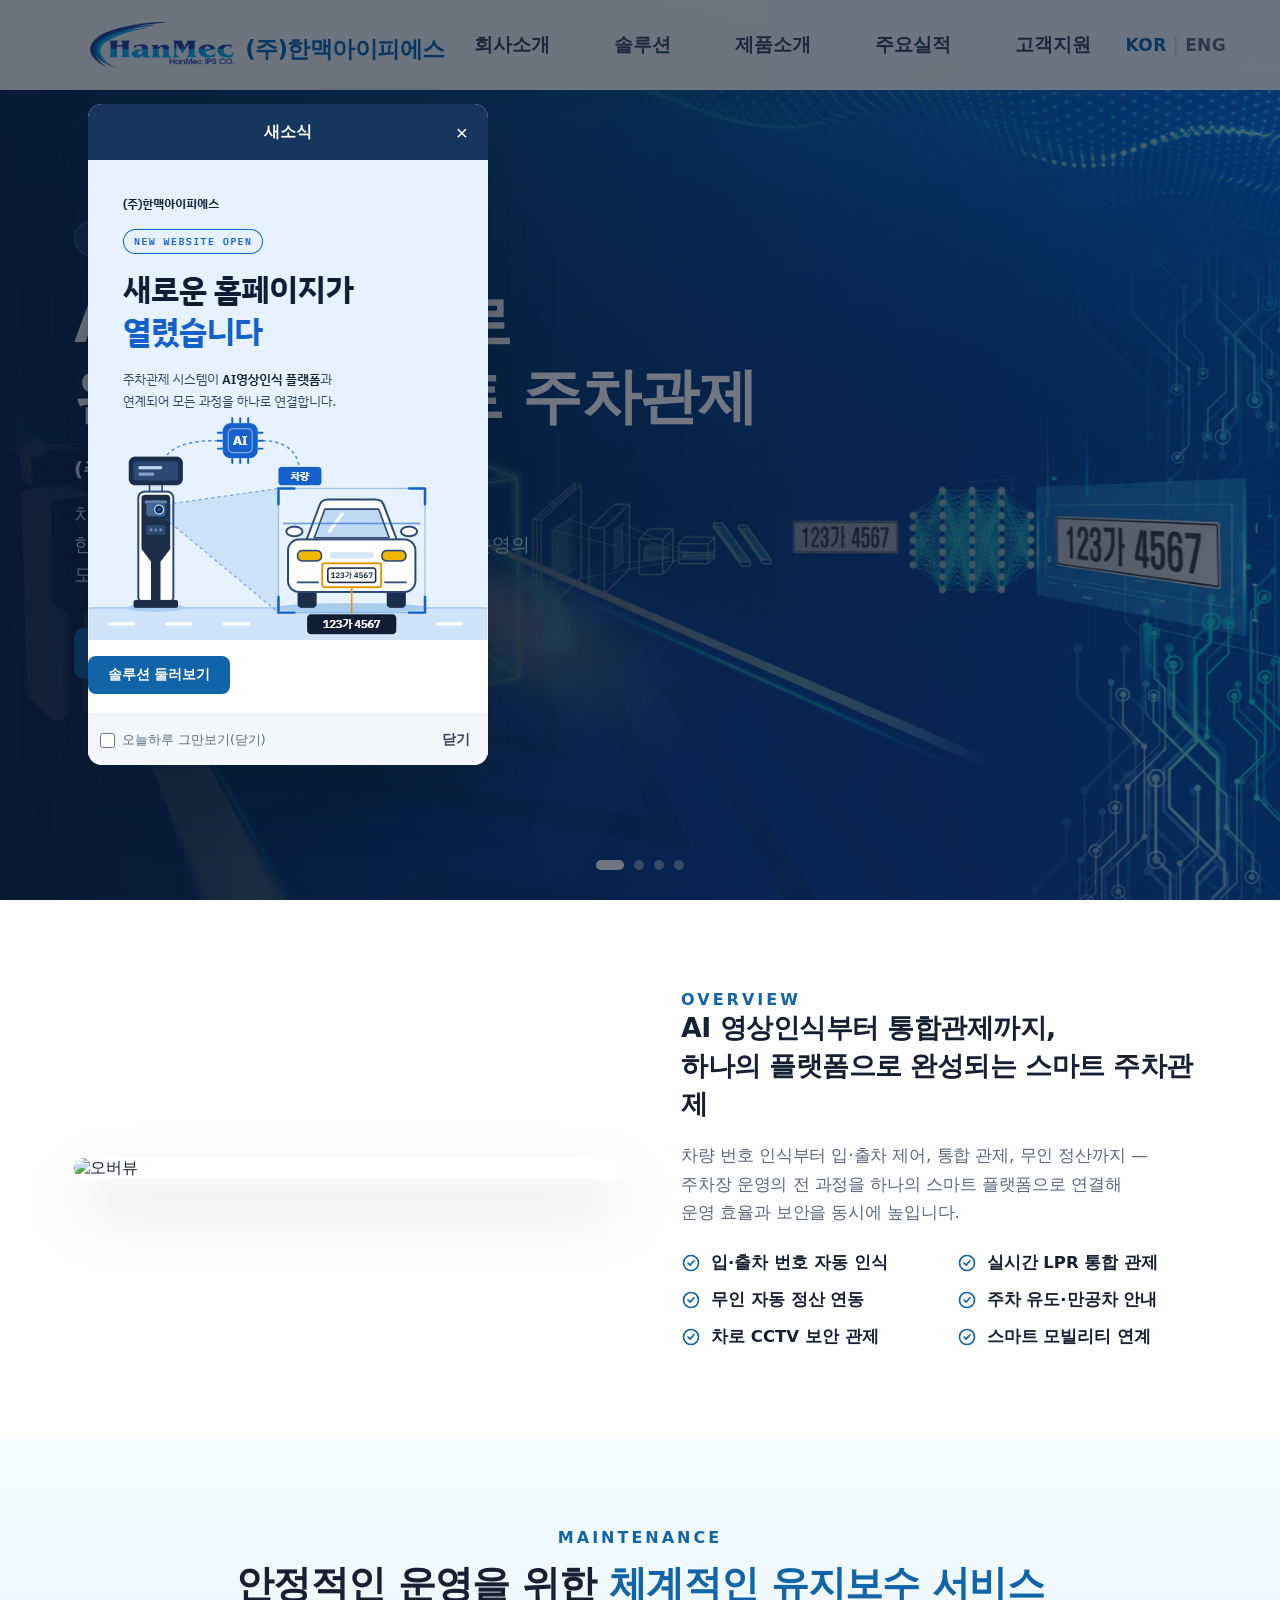
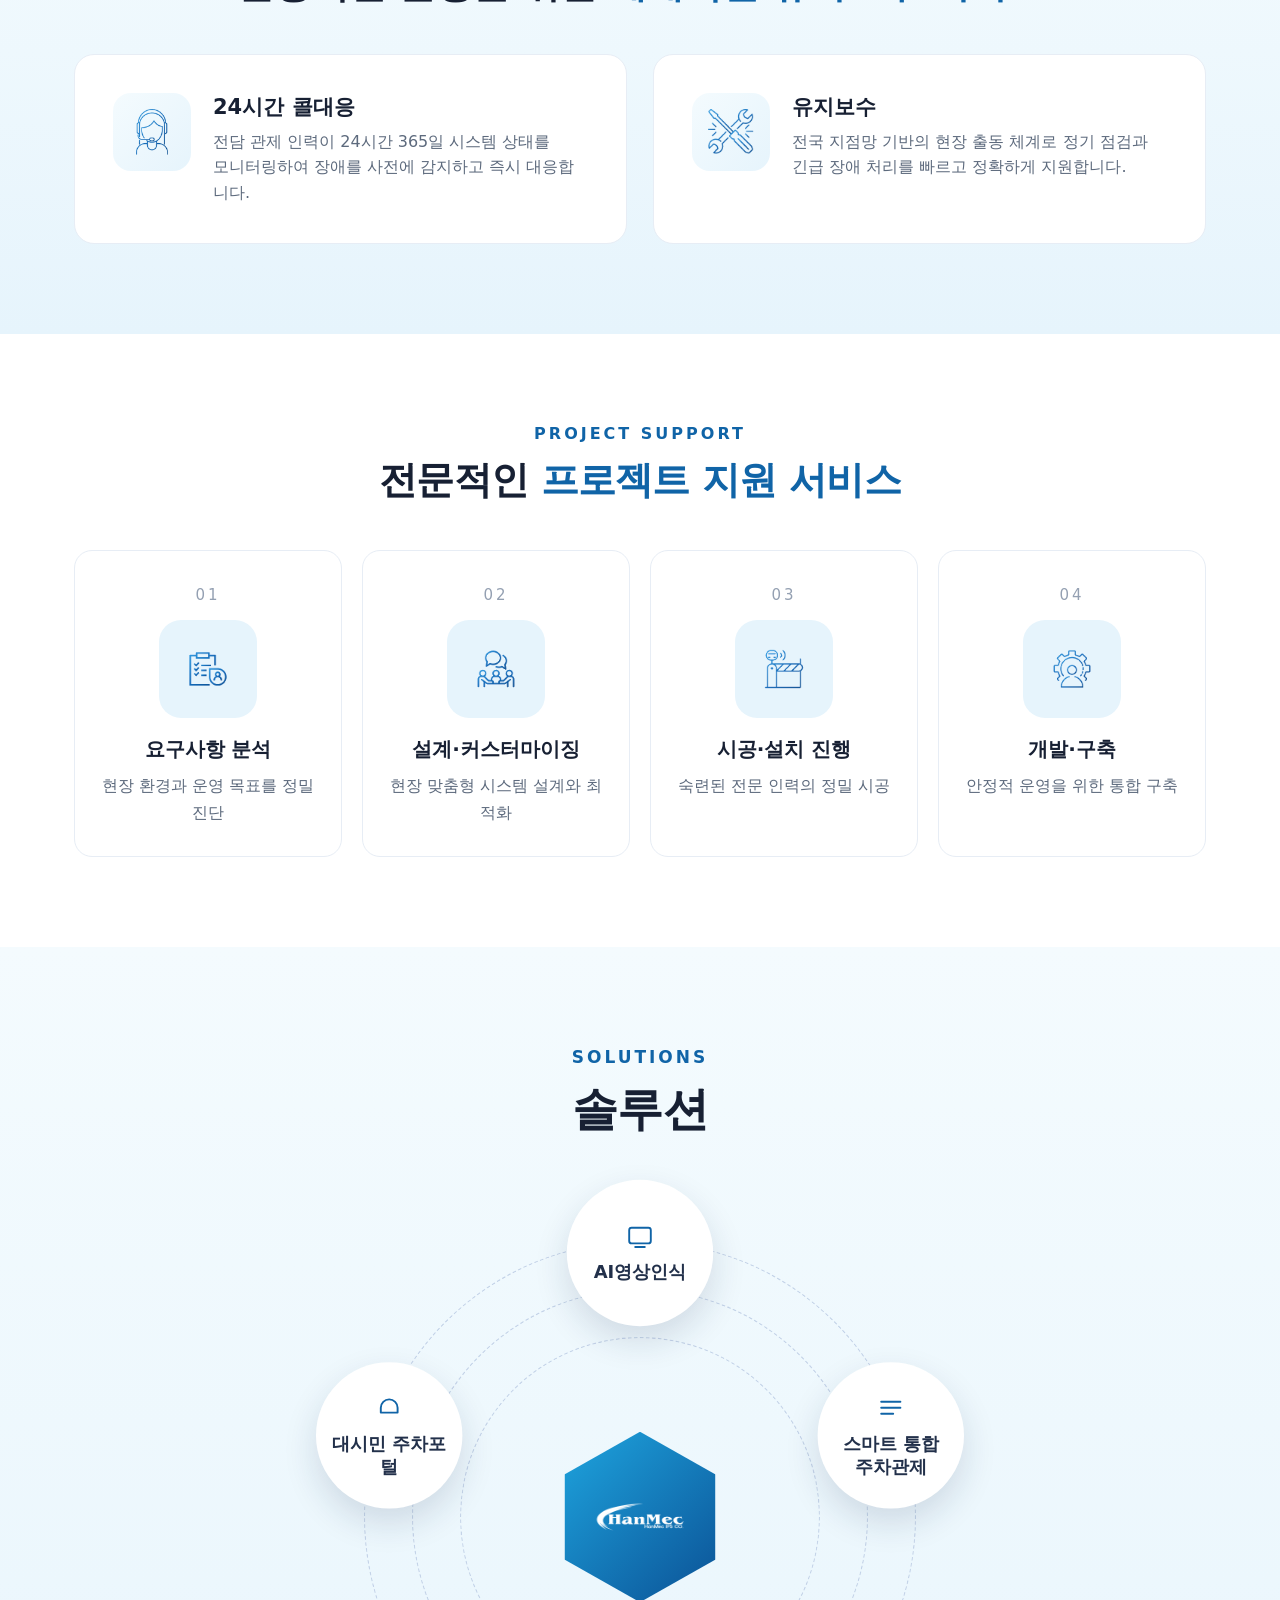
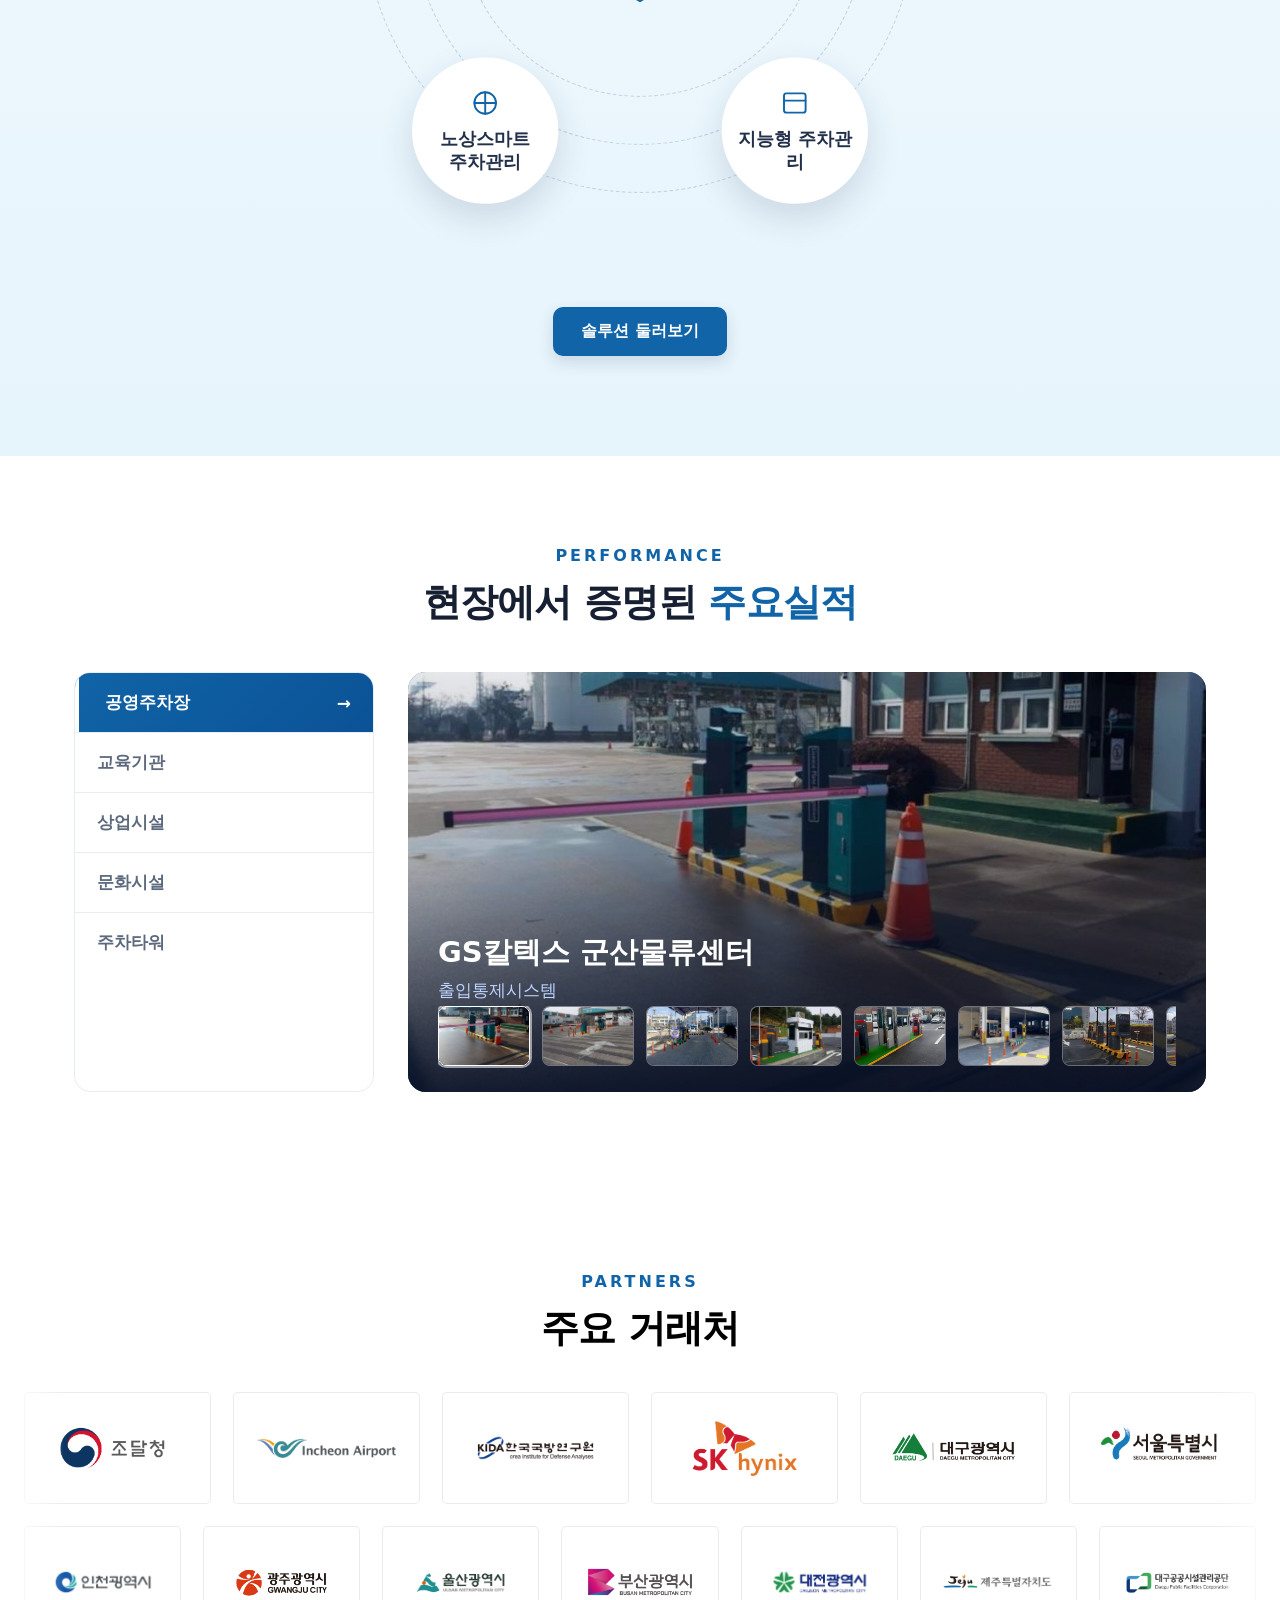
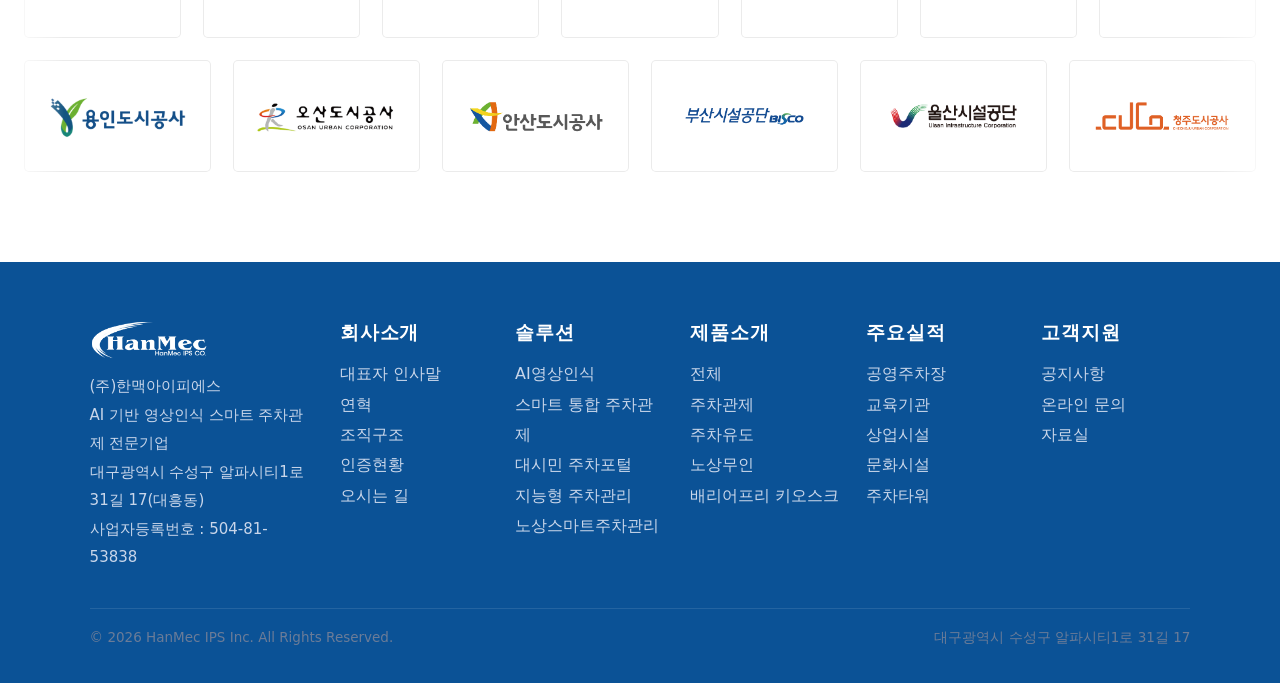
==== index.html @ 3564a149 "홈페이지 수정: 게시물 7건 관리자 페이지에서 발행" ====
<!DOCTYPE html><html lang="ko"><head><meta charset="UTF-8"><meta name="viewport" content="width=device-width, initial-scale=1.0">
<title>HanMec IPS</title>
<link rel="stylesheet" as="style" crossorigin href="https://cdn.jsdelivr.net/gh/orioncactus/pretendard@v1.3.9/dist/web/static/pretendard.min.css">
<style>
:root{--navy:#0b5296;--navy2:#1064a7;--blue:#1064a7;--blued:#0b5296;--bluel:#1ea4de;--royal:#1064a7;--brand:#1ea4de;
--ink:#172033;--slate:#5d6a7d;--slate2:#94a0b2;--line:#e7edf5;--bg:#f7f9fc;--card:#fff;--cardnavy:#1064a7;
--f:"Pretendard",system-ui,-apple-system,"Malgun Gothic",sans-serif;--fm:"IBM Plex Mono",monospace;--ease:cubic-bezier(.16,.84,.44,1);
--section-bg:#c0e3f7;--point-color:#1ea4de;--text-color:#1064a7;--primary-color:#1ea4de}
*{margin:0;padding:0;box-sizing:border-box}html{scroll-behavior:smooth}
body{font-family:var(--f);color:var(--ink);background:#fff;-webkit-font-smoothing:antialiased;overflow-x:hidden}
img{display:block;max-width:100%}a{color:inherit;text-decoration:none}
.wrap{max-width:1180px;margin:0 auto;padding:0 24px}
.eyebrow{font-family:var(--f);font-size:14px;font-weight:700;letter-spacing:3px;color:var(--blue);text-transform:uppercase}
.sec-h{font-size:clamp(24px,3vw,38px);font-weight:800;letter-spacing:-.02em;margin-top:12px}.sec-h .ac{color:var(--blue)}.ceo-quote-deco{font-family:Georgia,'Times New Roman',serif;font-size:70px;line-height:.8;color:var(--blue);opacity:.16;margin:34px 0 -12px;font-weight:700}
.center{text-align:center}.band{padding:120px 0}.band.gray{background:var(--bg)}
.lead{color:var(--slate);font-size:16px;line-height:1.75}
.btn-primary{display:inline-block;background:var(--blue);color:#fff;font-weight:700;padding:14px 28px;border-radius:10px;transition:.3s var(--ease);box-shadow:0 10px 28px rgba(16,100,167,.38)}
.btn-primary:hover{transform:translateY(-3px);box-shadow:0 16px 38px rgba(16,100,167,.5)}
.btn-ghost{display:inline-block;color:#fff;font-weight:700;padding:14px 28px;border-radius:10px;border:1px solid rgba(255,255,255,.34);transition:.3s var(--ease)}
.btn-ghost:hover{background:rgba(255,255,255,.12);border-color:#fff;transform:translateY(-3px)}
.reveal{opacity:0;transform:translateY(30px);transition:opacity .8s var(--ease),transform .8s var(--ease)}
.reveal.in{opacity:1;transform:none}.d1{transition-delay:.08s}.d2{transition-delay:.16s}.d3{transition-delay:.24s}.d4{transition-delay:.32s}.d5{transition-delay:.4s}
/* ===== MOTION REMOVAL (scoped, code-level) : HOME솔루션 / 협약사 / 조직구조 / AI파이프라인 / 통합관제화살표 / 이기종 / 장점3 / 종합기대효과 / 노상 ===== */
section:has(.sol-stage) .reveal,.partners-sec .reveal,section:has(.org-stage) .reveal,section:has(.lpr-flow) .reveal,section:has(.arch-flow) .reveal,section:has(.cmp) .reveal,section:has(.etc-benefits) .reveal,section:has(.eff-grid) .reveal,section:has(.ns-vstack) .reveal,section:has(.rec-banner) .reveal{opacity:1!important;transform:none!important}
section:has(.sol-stage) *,section:has(.sol-stage) *::before,section:has(.sol-stage) *::after,.partners-sec *,.partners-sec *::before,.partners-sec *::after,section:has(.org-stage) *,section:has(.org-stage) *::before,section:has(.org-stage) *::after,section:has(.lpr-flow) *,section:has(.lpr-flow) *::before,section:has(.lpr-flow) *::after,section:has(.arch-flow) *,section:has(.arch-flow) *::before,section:has(.arch-flow) *::after,section:has(.cmp) *,section:has(.cmp) *::before,section:has(.cmp) *::after,section:has(.etc-benefits) *,section:has(.etc-benefits) *::before,section:has(.etc-benefits) *::after,section:has(.eff-grid) *,section:has(.eff-grid) *::before,section:has(.eff-grid) *::after,section:has(.ns-vstack) *,section:has(.ns-vstack) *::before,section:has(.ns-vstack) *::after,section:has(.rec-banner) *,section:has(.rec-banner) *::before,section:has(.rec-banner) *::after{animation:none!important;transition:none!important}
.partners-sec *:hover,section:has(.lpr-flow) *:hover,section:has(.arch-flow) *:hover,section:has(.cmp) *:hover,section:has(.etc-benefits) *:hover,section:has(.eff-grid) *:hover,section:has(.ns-vstack) *:hover,section:has(.rec-banner) *:hover{transform:none!important}
section:has(.eff-grid) .r-prog,section:has(.etc-benefits) .r-prog,section:has(.eff-grid) .eff-ring:hover .r-prog,section:has(.etc-benefits) .eff-ring:hover .r-prog{stroke-dashoffset:452!important;transition:none!important}.ov-stats .ov-stat{opacity:1!important;transform:none!important}section:has(.sol-stage) .sol-rip{display:none!important}
section:has(.lpr-flow) .lpr-scan,section:has(.ns-vstack) .ns-scan{display:none!important}
.ph{background:repeating-linear-gradient(45deg,#eef2f7,#eef2f7 12px,#e7ecf3 12px,#e7ecf3 24px);border:1px solid var(--line);border-radius:12px;display:flex;align-items:center;justify-content:center;color:#9aa7ba;font-size:13px;font-weight:600;text-align:center}
/* logo */
.logo{display:flex;align-items:center;gap:9px}.logo .mk{width:32px;height:32px;flex:0 0 auto}
.logo .tx b{font-size:20px;font-weight:800;letter-spacing:-.02em;color:#1064a7;line-height:1}.logo .tx small{display:block;font-size:8px;letter-spacing:.1em;color:#7a8aa8;font-weight:600;margin-top:2px}
header:not(.solid) .logo .tx b{color:#fff}header:not(.solid) .logo .tx small{color:#aebfdc}
/* header */
header{position:fixed;top:0;left:0;right:0;z-index:200;height:90px;display:flex;align-items:center;background:transparent;transition:.4s var(--ease)}
header.solid{background:rgba(255,255,255,.96);backdrop-filter:blur(12px);box-shadow:0 2px 22px rgba(20,40,80,.08);height:90px}
header .wrap{display:flex;align-items:center;justify-content:space-between;width:100%;max-width:none;padding:0 48px}
.gnb{display:flex;gap:24px;list-style:none}
.gnb>li{position:relative}
.gnb>li>a{display:flex;align-items:center;gap:5px;padding:15px 20px;font-size:19px;font-weight:700;color:rgba(255,255,255,.92);cursor:pointer;transition:.3s;border-radius:8px}
header.solid .gnb>li>a{color:#33405a}
.gnb>li>a .caret{display:none}
.gnb>li:hover>a,.gnb>li.open>a,.gnb>li.cur>a{color:var(--blue)}
header.solid .gnb>li:hover>a,header.solid .gnb>li.open>a,header.solid .gnb>li.cur>a{color:var(--blue)}
.gnb>li:hover>a .caret,.gnb>li.open>a .caret{transform:rotate(180deg)}
.sub{position:absolute;top:100%;left:0;min-width:210px;background:#fff;border-radius:12px;box-shadow:0 18px 44px rgba(20,40,80,.16);padding:10px;list-style:none;opacity:0;visibility:hidden;transform:translateY(10px);transition:.3s var(--ease);border:1px solid var(--line)}
.gnb>li:hover .sub,.gnb>li.open .sub{opacity:1;visibility:visible;transform:none}
.sub li a{position:relative;display:block;padding:11px 14px 11px 16px;font-size:14px;font-weight:600;color:#48566b;border-radius:8px;transition:color .25s var(--ease),background .25s var(--ease),padding-left .25s var(--ease)}
.sub li a::before{content:"";position:absolute;left:6px;top:50%;width:3px;height:0;background:var(--point-color);border-radius:2px;transform:translateY(-50%);transition:height .25s var(--ease)}
.sub li a:hover{background:var(--section-bg);color:var(--text-color);padding-left:22px}
.sub li a:hover::before{height:60%}
.hbtns{display:flex;align-items:center;gap:14px}
.lang{display:flex;align-items:center;border:1px solid rgba(255,255,255,.4);border-radius:999px;overflow:hidden}
header.solid .lang{border-color:var(--line)}
.lang button{background:none;border:0;padding:6px 12px;font-size:12px;font-weight:700;color:rgba(255,255,255,.75);cursor:pointer;transition:.25s}
header.solid .lang button{color:var(--slate)}
.lang button.on{background:var(--blue);color:#fff}
.cta{background:var(--blue);color:#fff;font-weight:700;font-size:14px;padding:10px 20px;border-radius:8px;transition:.3s var(--ease);box-shadow:0 8px 22px rgba(16,100,167,.35)}
.cta:hover{transform:translateY(-2px);background:var(--blued)}
.menu-btn{display:none;background:none;border:0;color:#fff;font-size:26px;cursor:pointer}header.solid .menu-btn{color:var(--ink)}
/* hero (sub pages) */
.phero{position:relative;min-height:300px;display:flex;align-items:flex-end;padding:96px 0 36px;background:radial-gradient(120% 130% at 75% 10%,#1064a7,#0b5296 60%,#0b5296);overflow:hidden;color:#fff}
.phero .wrap{position:relative;z-index:2}
.phero::before{content:"";position:absolute;inset:0;z-index:1;pointer-events:none;background:linear-gradient(180deg,rgba(30,164,222,.20),rgba(16,100,167,.50))}
.crumb{font-size:13px;color:#fff;margin-bottom:14px}.crumb a:hover{color:#fff}
.phero h1{font-size:clamp(30px,4vw,46px);font-weight:800;letter-spacing:-.02em}.phero p{color:#fff;font-size:16px;margin-top:14px}
.grid-lines{position:absolute;inset:0;z-index:0;opacity:.4;background-image:linear-gradient(rgba(120,170,255,.08) 1px,transparent 1px),linear-gradient(90deg,rgba(120,170,255,.08) 1px,transparent 1px);background-size:54px 54px;mask-image:radial-gradient(circle at 70% 50%,#000,transparent 75%)}
/* subnav */
.subnav{background:#fff;border-bottom:1px solid var(--line);position:sticky;top:62px;z-index:50}
.subnav .wrap{display:flex;gap:16px;overflow-x:auto}
.subnav a{position:relative;padding:22px 30px;font-size:18px;font-weight:700;color:var(--slate);border-bottom:3px solid transparent;white-space:nowrap;transition:color .28s var(--ease),background .28s var(--ease)}
.subnav a::after{content:"";position:absolute;left:50%;right:50%;bottom:-1px;height:3px;background:var(--point-color);border-radius:2px;transition:left .3s var(--ease),right .3s var(--ease)}
.subnav a:hover{color:var(--point-color);background:var(--bg)}
.subnav a:hover::after,.subnav a.cur::after{left:14px;right:14px}
.subnav a.cur{color:var(--text-color);font-weight:800}
/* footer */
footer{background:#0b5296;color:#9fb0c9;padding:58px 0 36px}footer .wrap{max-width:1400px;margin:0 auto;padding:0 48px}
.foot-grid{display:grid;grid-template-columns:1.5fr 1fr 1fr 1fr 1fr;gap:26px}
footer .logo .tx b{color:#fff}footer .logo .tx small{color:#8294b0}
footer h5{color:#fff;font-size:15px;font-weight:700;margin-bottom:13px;letter-spacing:.05em}
footer p,footer li{font-size:15px;line-height:1.9;list-style:none;color:#c9d6ea}
footer a:hover{color:#7fb0ff}
footer .copy{margin-top:36px;padding-top:20px;border-top:1px solid rgba(255,255,255,.1);font-size:13.5px;color:#6b7c98;display:flex;justify-content:space-between;flex-wrap:wrap;gap:8px}
.totop{position:fixed;right:24px;bottom:24px;width:46px;height:46px;border-radius:50%;background:var(--blue);color:#fff;display:flex;align-items:center;justify-content:center;font-size:20px;box-shadow:0 10px 26px rgba(16,100,167,.4);cursor:pointer;opacity:0;pointer-events:none;transform:translateY(14px);transition:.4s;z-index:90;border:0}
.totop.show{opacity:1;pointer-events:auto;transform:none}.totop:hover{background:var(--blued)}
/* related links */
.rel{display:grid;grid-template-columns:repeat(3,1fr);gap:18px;margin-top:20px}
.rel a{display:flex;justify-content:space-between;align-items:center;padding:22px 24px;border:1px solid var(--line);border-radius:14px;font-weight:700;transition:.35s var(--ease)}
.rel a:hover{border-color:#c0e3f7;background:var(--bg);transform:translateY(-4px);box-shadow:0 16px 36px rgba(20,40,80,.1);color:var(--blue)}
/* HOME sections */
.hero-img{position:relative;overflow:hidden;min-height:560px;background:#0b5296}
.hero-img>img{width:100%;height:auto;animation:kb 16s var(--ease) infinite alternate}
@keyframes kb{from{transform:scale(1)}to{transform:scale(1.07)}}
.hero-img .scanH{position:absolute;left:0;right:0;top:50%;height:3px;background:linear-gradient(90deg,transparent,#1ea4de,transparent);box-shadow:0 0 16px #1ea4de;animation:scanH 4s var(--ease) infinite}
@keyframes scanH{0%,100%{transform:translateY(-160px);opacity:.2}50%{transform:translateY(160px);opacity:1}}
.sec-img{display:block;width:100%;max-width:1180px;margin:0 auto;height:auto;border-radius:12px}
.lift{transition:transform .5s var(--ease),box-shadow .5s var(--ease);border-radius:12px;overflow:hidden}
.lift:hover{transform:translateY(-6px);box-shadow:0 26px 54px rgba(20,40,80,.16)}
.maint-grid{display:grid;grid-template-columns:1fr 1fr;gap:26px;margin-top:44px}
.maint-card{background:#fff;border:1px solid var(--line);border-radius:20px;padding:38px;display:flex;gap:22px;align-items:flex-start;cursor:pointer;transition:transform .45s var(--ease),box-shadow .45s var(--ease),border-color .45s var(--ease)}
.maint-card:hover{transform:scale(1.05);box-shadow:0 30px 60px rgba(20,40,80,.16);border-color:#c0e3f7;z-index:2}
.maint-card .ic{width:78px;height:78px;border-radius:18px;background:linear-gradient(135deg,#f4fbfe,#e6f4fc);color:var(--blue);display:flex;align-items:center;justify-content:center;flex:0 0 auto;transition:.45s var(--ease)}
.maint-card:hover .ic{transform:scale(1.12) rotate(-6deg);background:var(--blue);color:#fff}
.maint-card h3{font-size:19px;font-weight:800;margin-bottom:8px}.maint-card p{color:var(--slate);font-size:14px;line-height:1.6}
.proj-grid{display:grid;grid-template-columns:repeat(4,1fr);gap:20px;margin-top:44px}.proj-card.reveal:not(.in){transform:translateY(46px) scale(.98)}
.proj-card{position:relative;background:#fff;border:1px solid var(--line);border-radius:18px;padding:34px 22px 30px;text-align:center;cursor:default;overflow:hidden;z-index:1;transition:transform .5s var(--ease),box-shadow .5s var(--ease),border-color .5s var(--ease)}

.proj-card .num{font-family:var(--fm);font-size:12px;color:var(--slate2);letter-spacing:.2em}
.proj-card .ic{width:98px;height:98px;margin:16px auto 18px;border-radius:22px;background:#e6f4fc;color:var(--blue);display:flex;align-items:center;justify-content:center;transition:.5s var(--ease)}
.proj-card h3{font-size:17px;font-weight:800;transition:.4s}.proj-card p{color:var(--slate);font-size:13px;line-height:1.65;margin-top:10px;transition:.4s}
.proj-card:hover{transform:translateY(-6px);box-shadow:0 20px 40px rgba(20,40,80,.12)}



.sol-wrap{background:linear-gradient(180deg,#f4fbfe,#e6f4fc)}
.sol-stage{position:relative;width:560px;height:560px;margin:34px auto 0;max-width:100%}
.sol-ring{position:absolute;top:50%;left:50%;transform:translate(-50%,-50%);border-radius:50%;border:1px dashed #c4d3e8}.sol-ring.a{width:300px;height:300px}.sol-ring.c{width:380px;height:380px}.sol-ring.b{width:460px;height:460px}
.sol-rip{position:absolute;top:50%;left:50%;width:300px;height:300px;margin:-150px 0 0 -150px;border-radius:50%;border:2px solid rgba(16,100,167,.35);display:none}
@keyframes ripple{0%{transform:scale(.3);opacity:0}15%{opacity:.6}100%{transform:scale(1.5);opacity:0}}
.hex{position:absolute;top:50%;left:50%;transform:translate(-50%,-50%);width:126px;height:142px;z-index:5;background:linear-gradient(135deg,var(--bluel),var(--blued));clip-path:polygon(50% 0,100% 25%,100% 75%,50% 100%,0 75%,0 25%);display:flex;align-items:center;justify-content:center;color:#fff;font-weight:800;font-size:19px;box-shadow:0 18px 40px rgba(16,100,167,.45)}
@keyframes hexp{0%,100%{transform:translate(-50%,-50%) scale(1)}50%{transform:translate(-50%,-50%) scale(1.06)}}
.sol-node{position:absolute;top:50%;left:50%;width:104px;height:104px;margin:-52px 0 0 -52px;border-radius:50%;background:#fff;box-shadow:0 12px 28px rgba(20,40,80,.14);display:flex;flex-direction:column;align-items:center;justify-content:center;text-align:center;gap:5px;transition:none;z-index:4;cursor:default}
.sol-node .nn{font-size:15px;font-weight:700;color:#22304a;line-height:19px}.sol-node .ic{color:var(--blue)}
.sol-node:hover{box-shadow:0 12px 28px rgba(20,40,80,.14);z-index:4}
.ach-grid{display:grid;grid-template-columns:300px 1fr;gap:34px;margin-top:44px}
.cat-list{list-style:none;border-radius:16px;overflow:hidden;border:1px solid var(--line);background:#fff}
.cat-list li{padding:18px 22px;font-size:15px;font-weight:600;color:var(--slate);border-bottom:1px solid var(--line);cursor:pointer;position:relative;transition:.35s var(--ease);display:flex;align-items:center;justify-content:space-between}
.cat-list li:last-child{border-bottom:0}.cat-list li .arw{opacity:0;transform:translateX(-8px);transition:.35s var(--ease);color:#fff}
.cat-list li.on{background:linear-gradient(135deg,var(--blue),var(--blued));color:#fff;padding-left:30px}
.cat-list li.on .arw{opacity:1;transform:none}.cat-list li.on::before{content:"";position:absolute;left:0;top:0;bottom:0;width:4px;background:#fff}
.ach-view{border-radius:18px;overflow:hidden;position:relative;min-height:420px;background:linear-gradient(135deg,#1064a7,#0b5296)}
.ach-view .label{position:absolute;left:30px;bottom:90px;color:#fff;z-index:3}.ach-view .label .t{font-size:26px;font-weight:800}.ach-view .label .s{font-size:14px;color:#bcd2ff;margin-top:6px}
.thumbs{position:absolute;left:30px;right:30px;bottom:24px;display:flex;gap:12px;z-index:3}
.thumbs .th{flex:1;height:50px;border-radius:8px;background:rgba(255,255,255,.16);border:1px solid rgba(255,255,255,.22);cursor:pointer;transition:.3s}.thumbs .th:hover,.thumbs .th.on{background:rgba(255,255,255,.32);border-color:#fff}
.marquee{margin-top:38px;overflow:hidden;-webkit-mask-image:linear-gradient(90deg,transparent,#000 8%,#000 92%,transparent);mask-image:linear-gradient(90deg,transparent,#000 8%,#000 92%,transparent)}
.track{display:flex;gap:0;width:max-content;animation:mq 24s linear infinite}.partners-sec:hover .track{animation-play-state:paused}
@keyframes mq{to{transform:translateX(-50%)}}
.track img{height:88px;width:auto}.plogo-box{flex:0 0 auto;width:168px;height:80px;display:flex;align-items:center;justify-content:center;background:#fff;border:1px solid rgba(0,0,0,.08);border-radius:5px;padding:14px 18px;margin-right:18px;box-sizing:border-box}.track .plogo-box img{width:100%;height:100%;object-fit:contain;display:block}.track .plogo-box img.plogo-sm{width:70%;height:70%}.partners-sec .sec-h,.partners-sec .sec-h .ac{color:#000}.plogo-static{margin:38px auto 0;max-width:1480px;padding:0 24px;box-sizing:border-box;display:flex;flex-direction:column;gap:22px;-webkit-mask-image:linear-gradient(90deg,transparent 0,#000 5%,#000 95%,transparent 100%);mask-image:linear-gradient(90deg,transparent 0,#000 5%,#000 95%,transparent 100%)}.plogo-row{display:grid;gap:22px;align-items:center;justify-items:center}.plogo-row.r6{grid-template-columns:repeat(6,1fr)}.plogo-row.r7{grid-template-columns:repeat(7,1fr)}.plogo-static .plogo-box{width:100%;height:112px;margin:0}.plogo-static .plogo-box img{object-fit:contain!important;max-width:100%;max-height:100%;width:auto;height:auto}@media(max-width:900px){.plogo-static{display:grid;grid-template-columns:repeat(4,1fr);gap:18px;max-width:100%}.plogo-row{display:contents}}@media(max-width:600px){.plogo-static{grid-template-columns:repeat(3,1fr);gap:14px}.plogo-static .plogo-box{height:88px}}
/* timeline */
.tl{max-width:880px;margin:46px auto 0;position:relative}.tl::before{content:"";position:absolute;left:50%;top:0;bottom:0;width:2px;background:var(--line);transform:translateX(-50%)}
.tl-row{display:grid;grid-template-columns:1fr 96px 1fr;align-items:center;gap:18px;margin-bottom:28px;position:relative}
.tl-row .yr{font-size:28px;font-weight:800;color:var(--blue);text-align:center;font-family:var(--fm)}
.tl-row .tc{background:#fff;border:1px solid var(--line);border-radius:14px;padding:16px 20px;box-shadow:0 10px 26px rgba(20,40,80,.06)}
.tl-row .tc h4{font-size:16px;font-weight:800}.tl-row .tc p{font-size:13px;color:var(--slate);margin-top:5px}
.tl-row.r .tc{text-align:right}.tl-row.l .tc{grid-column:3}
.tl-row .dot{position:absolute;left:50%;top:50%;transform:translate(-50%,-50%);width:14px;height:14px;border-radius:50%;background:var(--blue);border:3px solid #fff;box-shadow:0 0 0 3px rgba(16,100,167,.25);z-index:2}
.biz-grid{display:grid;grid-template-columns:1fr 1fr;gap:24px;margin-top:44px}
.biz-card{background:#fff;border:1px solid var(--line);border-radius:18px;padding:32px;transition:.4s var(--ease);position:relative;overflow:hidden}
.biz-card:hover{transform:translateY(-6px);box-shadow:0 24px 50px rgba(20,40,80,.12);border-color:#c0e3f7}
.biz-card .bn{font-family:var(--fm);font-size:32px;font-weight:700;color:#cfeaf9;transition:.4s}.biz-card:hover .bn{color:var(--blue)}
.biz-card h3{font-size:20px;font-weight:800;margin:6px 0 14px}
.biz-card ul{display:grid;grid-template-columns:1fr 1fr;gap:6px 16px;list-style:none}
.biz-card li{font-size:13px;color:var(--slate);display:flex;gap:6px;align-items:center}.biz-card li::before{content:"";width:4px;height:4px;border-radius:50%;background:var(--blue);flex:0 0 auto}
/* org */
.org-stage{display:flex;justify-content:center;margin-top:24px;height:840px}
.org{position:relative;width:990px;height:820px;flex:0 0 auto}
.o-guide{position:absolute;top:440px;left:495px;transform:translate(-50%,-50%);border-radius:50%;border:1px solid #e2e8f1;z-index:0}.o-guide.r1{width:328px;height:328px}.o-guide.r2{width:656px;height:656px}.o-guide.r3{width:714px;height:714px;border-style:dashed;border-color:#eef2f7}
.o-rip{position:absolute;top:440px;left:495px;width:656px;height:656px;margin:-328px 0 0 -328px;border-radius:50%;border:2px solid rgba(16,100,167,.4);z-index:0;display:none}
.org.go .o-rip{animation-play-state:running}.o-rip.d2{animation-delay:1.5s}.o-rip.d3{animation-delay:3s}
@keyframes oRip{0%{transform:scale(.2);opacity:0}12%{opacity:.6}100%{transform:scale(1.08);opacity:0}}
.o-glow{position:absolute;top:440px;left:495px;width:394px;height:394px;margin:-197px 0 0 -197px;border-radius:50%;background:radial-gradient(circle,rgba(16,100,167,.16),transparent 65%);z-index:0}
@keyframes oGlow{0%,100%{transform:scale(.92);opacity:.7}50%{transform:scale(1.05);opacity:1}}
.o-node{position:absolute;transform:translate(-50%,-50%);opacity:1;z-index:3}
.org.go .o-node{opacity:1;transform:translate(-50%,-50%)}
.o-ceo{width:140px;height:140px}.o-ceo .c{width:100%;height:100%;border-radius:50%;background:#fff;border:3px solid var(--brand);display:flex;flex-direction:column;align-items:center;justify-content:center;box-shadow:0 14px 30px rgba(16,100,167,.28)}.o-ceo .c .t{font-weight:800;font-size:20px;color:var(--blue)}
.o-city{width:92px;height:92px}.o-city .c{width:100%;height:100%;border-radius:50%;background:var(--c);color:#fff;display:flex;align-items:center;justify-content:center;font-weight:700;font-size:20px;box-shadow:0 10px 22px rgba(40,60,90,.18)}
.o-dept{width:208px;height:208px}.o-dept .c{width:100%;height:100%;border-radius:50%;background:#fff;border:3px solid var(--c);display:flex;flex-direction:column;align-items:center;justify-content:center;text-align:center;padding:20px;box-shadow:0 14px 32px rgba(40,60,90,.14);position:relative}
.o-dept .c::before{content:"";position:absolute;inset:9px;border-radius:50%;border:1px solid var(--c);opacity:.18}
.o-dept .ic{color:var(--c);margin-bottom:5px}.o-dept .nm{font-weight:800;font-size:20px;color:#1A1A1A;margin-bottom:6px}
.o-dept ul{list-style:none;display:inline-block;text-align:left}.o-dept li{font-size:14px;font-weight:400;color:#262626;line-height:1.5;display:flex;align-items:center;gap:5px}.o-dept li::before{content:"";width:4px;height:4px;border-radius:50%;background:var(--c);flex:0 0 auto}
.o-dept .tel{font-size:16px;font-weight:400;color:#262626;font-family:var(--fm)}@media(max-width:1229px){.org{transform:scale(.82);transform-origin:top center}.org-stage{height:690px}}
/* solution detail */
.sol2{display:grid;grid-template-columns:1fr 1fr;gap:40px;align-items:center}
.sol-num{font-family:var(--fm);font-size:13px;letter-spacing:.3em;color:var(--blue);font-weight:600}
.feat-cards{display:grid;grid-template-columns:repeat(3,1fr);gap:20px;margin-top:30px}
.feat-card{background:#fff;border:1px solid var(--line);border-radius:18px;padding:28px;text-align:center;transition:.4s var(--ease)}
.feat-card:hover{transform:translateY(-6px);box-shadow:0 22px 46px rgba(20,40,80,.12);border-color:#c0e3f7}
.feat-card .fi{width:64px;height:64px;margin:0 auto 14px;border-radius:50%;background:#e6f4fc;color:var(--blue);display:flex;align-items:center;justify-content:center;transition:.4s}.feat-card:hover .fi{background:var(--blue);color:#fff;transform:scale(1.08)}
.feat-card h4{font-size:16px;font-weight:800;margin-bottom:9px}.feat-card p{font-size:13.5px;color:var(--slate);line-height:1.65}
.bullets{list-style:none}.bullets li{font-size:14.5px;color:var(--slate);line-height:1.6;display:flex;gap:10px;align-items:flex-start;margin-bottom:10px}.bullets li::before{content:"✓";color:var(--blue);font-weight:800;flex:0 0 auto}
.appl{display:grid;grid-template-columns:repeat(4,1fr);gap:16px;margin-top:30px}
.appl .a{background:#fff;border:1px solid var(--line);border-radius:14px;padding:22px;text-align:center;font-weight:700;font-size:14px;transition:.35s}.appl .a:hover{border-color:#c0e3f7;transform:translateY(-4px);box-shadow:0 14px 30px rgba(20,40,80,.1);color:var(--blue)}
.eff{display:grid;grid-template-columns:repeat(3,1fr);gap:20px;margin-top:30px}
.eff .e{background:linear-gradient(155deg,#1064a7,#0b5296);color:#fff;border-radius:16px;padding:28px}
.eff .e .n{font-family:var(--fm);font-size:30px;font-weight:700;color:#7fb0ff}.eff .e h4{font-size:16px;font-weight:800;margin:8px 0 6px}.eff .e p{font-size:13px;color:#aebfdc;line-height:1.6}
.ptl{display:grid;grid-template-columns:140px 1fr;gap:14px;margin-top:30px;align-items:start}
.ptl-stage{display:flex;flex-direction:column;gap:10px}.ptl-stage .st{background:linear-gradient(135deg,var(--blue),var(--blued));color:#fff;border-radius:12px;padding:18px;text-align:center;font-weight:800;font-size:15px}
.ptl-rows{display:flex;flex-direction:column;gap:10px}.ptl-rows .pr{display:flex;gap:14px;align-items:center;background:#fff;border:1px solid var(--line);border-radius:10px;padding:14px 18px;transition:.35s}.ptl-rows .pr:hover{border-color:#c0e3f7;transform:translateX(6px)}
.ptl-rows .pn{font-family:var(--fm);font-size:12px;font-weight:700;color:#fff;background:var(--royal);padding:4px 10px;border-radius:6px;white-space:nowrap}.ptl-rows .pt{font-size:13.5px;color:var(--slate)}.sol-spec{max-width:880px;margin:0 auto;display:flex;flex-direction:column;gap:16px}.sol-spec .sr{display:grid;grid-template-columns:150px 1fr;gap:16px;align-items:stretch}.sol-spec .sk{font-size:15.5px;font-weight:800;color:#fff;background:linear-gradient(135deg,#1064a7,#0b5296);border-radius:12px;display:flex;align-items:center;justify-content:center;text-align:center;padding:18px 14px;box-shadow:0 6px 14px rgba(16,100,167,.22)}.sol-spec .sv{background:#fff;color:var(--slate);border:1px solid var(--line);border-radius:16px;padding:22px 28px;font-size:14.5px;line-height:1.75;display:flex;align-items:center;box-shadow:0 8px 22px rgba(20,40,80,.05)}.sol-stack{max-width:1040px;margin:0 auto}.sol-row{display:grid;grid-template-columns:1fr 1fr;gap:54px;align-items:center}.sol-row+.sol-row{margin-top:72px}.sol-row .sol-pic{border-radius:16px;overflow:hidden;box-shadow:0 16px 40px rgba(13,40,90,.14);aspect-ratio:16/10}.sol-row .sol-pic img{width:100%;height:100%;object-fit:cover;display:block}.sol-row.rev .sol-pic{order:2}.sol-row.rev .sol-txt{order:1}.sol-row .sol-tag{font-family:var(--fm);font-size:13px;letter-spacing:.22em;color:var(--blue);font-weight:700}.sol-row .sol-txt h3{font-size:24px;font-weight:800;margin:10px 0 18px;color:var(--ink)}.detail-cta{display:inline-flex;align-items:center;gap:14px;cursor:pointer;background:none;border:0;padding:0;margin-top:26px;font-family:inherit;-webkit-appearance:none}.detail-cta .dc-label{font-size:14px;font-weight:800;letter-spacing:.02em;color:var(--ink);transition:color .3s}.detail-cta .dc-circle{position:relative;width:54px;height:54px;border-radius:50%;border:1.6px solid var(--brand);display:flex;align-items:center;justify-content:center;flex:0 0 auto;transition:border-color .3s,box-shadow .3s,transform .2s}.detail-cta .dc-circle::before{content:"";position:absolute;inset:-1.6px;border-radius:50%;background:linear-gradient(135deg,#1064a7,#0b5296);transform:scale(0);transition:transform .35s cubic-bezier(.4,0,.2,1)}.detail-cta .dc-circle svg{position:relative;z-index:1;width:20px;height:20px;stroke:var(--brand);fill:none;transition:stroke .3s,transform .35s}.detail-cta:hover .dc-circle{border-color:#0b5296;box-shadow:0 12px 26px rgba(16,100,167,.30)}.detail-cta:hover .dc-circle::before{transform:scale(1)}.detail-cta:hover .dc-circle svg{stroke:#fff;transform:translateX(3px)}.detail-cta:hover .dc-label{color:var(--blue)}.detail-cta:active .dc-circle{transform:scale(.95)}.detail-cta:focus-visible{outline:2px solid var(--brand);outline-offset:4px;border-radius:30px}.sol-pillars.two{grid-template-columns:1fr 1fr;max-width:780px;margin-left:auto;margin-right:auto}.rec-banner{width:100%;margin:60px auto 48px;border-radius:18px;overflow:hidden;background:#0b5296;aspect-ratio:1800/674;box-shadow:0 18px 48px rgba(20,40,80,.14)}.rec-banner img{display:block;width:100%;height:100%;object-fit:cover}.sol-pillars.two.rec-pillars{max-width:100%}.sol-etc-imgs{display:grid;grid-template-columns:1fr 1fr;gap:18px;max-width:900px;margin:0 auto 44px}.sol-etc-imgs img{border-radius:14px;width:100%;display:block;box-shadow:0 12px 30px rgba(20,40,80,.1)}@media(max-width:860px){.sol-spec .sr{grid-template-columns:1fr;gap:8px}.sol-row{grid-template-columns:1fr;gap:24px}.sol-row+.sol-row{margin-top:48px}.sol-row.rev .sol-pic{order:0}.sol-row.rev .sol-txt{order:0}.sol-etc-imgs{grid-template-columns:1fr}.sol-pillars.two{grid-template-columns:1fr}}
.cta-band{background:linear-gradient(120deg,var(--blue),var(--blued));color:#fff;text-align:center;padding:68px 0}
.cta-band h2{font-size:clamp(24px,3vw,34px);font-weight:800}.cta-band p{margin:14px 0 26px;color:#c0e3f7}
.cta-band .btn-wt{display:inline-block;background:#fff;color:var(--blue);font-weight:800;padding:14px 30px;border-radius:10px;transition:.3s var(--ease)}.cta-band .btn-wt:hover{transform:translateY(-3px);box-shadow:0 14px 34px rgba(0,0,0,.2)}
.sol-cards{display:grid;grid-template-columns:repeat(3,1fr);gap:22px;margin-top:44px}
.sol-link{background:#fff;border:1px solid var(--line);border-radius:18px;padding:30px;transition:.4s var(--ease);cursor:pointer;position:relative;overflow:hidden}
.sol-link:hover{transform:translateY(-8px);box-shadow:0 26px 54px rgba(20,40,80,.14);border-color:#c0e3f7}
.sol-link .si{width:60px;height:60px;border-radius:14px;background:linear-gradient(135deg,#f4fbfe,#e6f4fc);color:var(--blue);display:flex;align-items:center;justify-content:center;margin-bottom:16px;transition:.4s}.sol-link:hover .si{background:var(--blue);color:#fff}
.sol-link h3{font-size:18px;font-weight:800}.sol-link p{font-size:13.5px;color:var(--slate);margin-top:8px;line-height:1.6}.sol-link .go{margin-top:14px;font-size:13px;font-weight:700;color:var(--blue)}
/* products */
.filter{display:flex;gap:10px;justify-content:center;flex-wrap:wrap;margin:44px 0 38px}
.fbtn{padding:11px 24px;border-radius:999px;border:1px solid var(--line);background:#fff;font-size:14px;font-weight:700;color:var(--slate);cursor:pointer;transition:.3s var(--ease)}
.fbtn:hover{border-color:#bcd3ff;color:var(--blue)}.fbtn.on{background:var(--blue);border-color:var(--brand);color:#fff;box-shadow:0 8px 22px rgba(16,100,167,.35)}
.pgrid4{display:grid;grid-template-columns:repeat(4,1fr);gap:20px;max-width:1180px;margin:0 auto}
.row-img{display:block;width:100%;max-width:1180px;margin:0 auto 20px;height:auto;border-radius:10px}
.pcard{border-radius:14px;overflow:hidden;background:#fff;border:1px solid var(--line);cursor:pointer;transition:transform .45s var(--ease),box-shadow .45s var(--ease)}
.pcard:hover{transform:translateY(-8px);box-shadow:0 26px 50px rgba(20,40,80,.16)}.pcard img{width:100%;height:auto}
.pager{display:flex;gap:8px;justify-content:center;align-items:center;margin-top:40px}
.pager button{min-width:38px;height:38px;border-radius:8px;border:1px solid #e5e9f0;background:#fff;color:#33405a;font-weight:700;cursor:pointer;transition:.3s}.pager button.on,.pager button:hover{background:var(--blue);color:#fff;border-color:var(--blue)}
/* product detail */
.dp-title{text-align:center;font-size:clamp(24px,3vw,38px);font-weight:800;margin:108px 0 52px}
.dp-title:first-child{margin-top:0}
.dp-2{display:grid;grid-template-columns:auto 1fr;gap:46px;align-items:center;max-width:1000px;margin:0 auto}.dp-2.rev{grid-template-columns:1fr auto}
.dp-photo{max-height:460px;width:auto;max-width:100%;margin:0 auto;background:#fff;border:1px solid var(--line);border-radius:18px;padding:30px;box-sizing:border-box;box-shadow:0 10px 26px rgba(20,40,80,.07)}
.dp-desc{color:var(--slate);font-size:15px;line-height:1.9}
.sub-h{text-align:center;font-size:18px;font-weight:800;margin:90px 0 30px;display:flex;align-items:center;justify-content:center;gap:14px}.sub-h::before,.sub-h::after{content:"";width:30px;height:2px;background:var(--blue)}
/* news board */
.news-grid{display:grid;grid-template-columns:repeat(4,1fr);gap:22px;margin-top:44px}
.ncard{background:#fff;border:1px solid var(--line);border-radius:14px;overflow:hidden;cursor:pointer;transition:transform .4s var(--ease),box-shadow .4s var(--ease)}
.ncard:hover{transform:translateY(-6px);box-shadow:0 22px 46px rgba(20,40,80,.14)}
.ncard .nthumb{aspect-ratio:4/3;border-radius:0}
.ncard:hover .nthumb{filter:brightness(.97)}
.ncard .nbody{padding:16px 18px 20px}.ncard .ncat{font-size:11px;font-weight:700;color:var(--blue)}
.ncard h4{font-size:14.5px;font-weight:700;line-height:1.45;margin:7px 0 12px;min-height:42px}.ncard .ndate{font-size:12px;color:var(--slate2);font-family:var(--fm)}
/* cert tabs */
.tabs{display:flex;gap:10px;justify-content:center;margin:60px 0 38px;flex-wrap:wrap}
.tab{padding:11px 24px;border-radius:999px;border:1px solid var(--line);background:#fff;font-size:17px;font-weight:600;color:#1A1A1A;cursor:pointer;transition:.3s var(--ease)}
@media(max-width:560px){.tab{font-size:16px;padding:10px 18px}}
.tab:hover{border-color:#bcd3ff;color:var(--brand)}.tab.on{background:var(--brand);border-color:var(--brand);color:#fff}
.cert-grid{display:grid;grid-template-columns:repeat(4,1fr);gap:28px;margin-bottom:48px}
.cert{background:#fff;border:1px solid var(--line);border-radius:12px;padding:14px;text-align:center;transition:.4s var(--ease)}
.cert:hover{transform:translateY(-4px);box-shadow:0 14px 32px rgba(20,40,80,.12)}
.cert .doc{aspect-ratio:3/4;border-radius:8px;margin-bottom:12px}.cert .cn{font-size:15px;font-weight:700;color:#1a1f2b}
.cert .dl{display:inline-block;margin-top:10px;font-size:12px;font-weight:700;color:var(--blue);border:1px solid #c0e3f7;border-radius:7px;padding:6px 14px;transition:.25s}.cert .dl:hover{background:var(--blue);color:#fff}
.tabpane{display:none}.tabpane.on{display:block;animation:fadeIn .5s var(--ease)}
@keyframes fadeIn{from{opacity:0;transform:translateY(12px)}to{opacity:1;transform:none}}
/* contact */
.ci-grid{display:grid;grid-template-columns:repeat(3,1fr);gap:20px;margin-top:44px}
.ci-card{background:#fff;border:1px solid var(--line);border-radius:14px;padding:24px 26px;display:flex;gap:16px;align-items:center;transition:.4s var(--ease)}
.ci-card:hover{transform:translateY(-5px);box-shadow:0 22px 46px rgba(20,40,80,.12);border-color:#c0e3f7}
.ci-card .ci-ic{width:48px;height:48px;border-radius:12px;background:#e6f4fc;color:var(--blue);display:flex;align-items:center;justify-content:center;flex:0 0 auto}
.ci-card .ci-l{font-size:12px;color:var(--slate2);font-weight:600}.ci-card .ci-v{font-size:16px;font-weight:600;margin-top:3px}
.form-grid{display:grid;grid-template-columns:1.4fr 1fr;gap:30px;margin-top:44px;align-items:start}
.form-card{background:#fff;border:1px solid var(--line);border-radius:18px;padding:34px;box-shadow:0 14px 40px rgba(20,40,80,.06)}
.frow{display:grid;grid-template-columns:1fr 1fr;gap:16px;margin-bottom:16px}
.field label{display:block;font-size:13px;font-weight:700;margin-bottom:7px}.field label .rq{color:var(--blue)}
.field input,.field select,.field textarea{width:100%;border:1px solid var(--line);border-radius:9px;padding:12px 14px;font-size:14px;font-family:var(--f);background:#fbfcfe;transition:.3s}
.field input:focus,.field select:focus,.field textarea:focus{outline:0;border-color:var(--brand);box-shadow:0 0 0 3px rgba(16,100,167,.14);background:#fff}
.field textarea{min-height:130px;resize:vertical}
.agree{display:flex;gap:10px;align-items:flex-start;background:var(--bg);border-radius:10px;padding:14px;font-size:12.5px;color:var(--slate);margin:6px 0 18px}
.fbtns{display:flex;gap:12px}.fbtns .fsub{flex:1;background:var(--blue);color:#fff;border:0;padding:15px;border-radius:10px;font-weight:800;font-size:15px;cursor:pointer;transition:.3s}.fbtns .fsub:hover{background:var(--blued);box-shadow:0 12px 30px rgba(16,100,167,.4)}
.fbtns .rst{padding:15px 24px;background:#fff;border:1px solid var(--line);border-radius:10px;font-weight:700;cursor:pointer;transition:.3s}.fbtns .rst:hover{border-color:#bcd3ff;color:var(--blue)}
.info-card{background:linear-gradient(155deg,#1064a7,#0b5296);color:#fff;border-radius:18px;padding:32px}
.info-card h3{font-size:19px;font-weight:800;margin-bottom:22px}.info-card .ir{margin-bottom:18px}.info-card .il{font-size:11px;letter-spacing:.14em;color:#7fb0ff;font-weight:700}.info-card .iv{font-size:15px;font-weight:700;margin-top:5px}.info-card .is{font-size:12px;color:#9db0d6;margin-top:3px}
/* location */
.locmap{border-radius:18px;overflow:hidden;position:relative;height:440px;background:#e6f4fc;margin-top:30px}
.locmap .roads{position:absolute;inset:0;background-image:linear-gradient(#cfe0f2 14px,transparent 14px),linear-gradient(90deg,#cfe0f2 14px,transparent 14px);background-size:160px 130px;opacity:.6}
.locmap .pin{position:absolute;top:50%;left:50%;transform:translate(-50%,-50%);z-index:3}
.locmap .pin .core{width:26px;height:26px;border-radius:50%;background:var(--blue);border:4px solid #fff;box-shadow:0 6px 16px rgba(16,100,167,.5);margin:0 auto;position:relative;z-index:2}
.locmap .pin .ring{position:absolute;top:13px;left:50%;transform:translate(-50%,-50%);width:26px;height:26px;border-radius:50%;border:2px solid var(--brand);animation:pinr 2.4s var(--ease) infinite}
@keyframes pinr{0%{transform:translate(-50%,-50%) scale(1);opacity:.7}100%{transform:translate(-50%,-50%) scale(3.4);opacity:0}}
.locmap .pop{position:absolute;top:calc(50% - 16px);left:calc(50% + 24px);background:#fff;border-radius:10px;padding:12px 16px;box-shadow:0 12px 30px rgba(20,40,80,.18);z-index:4;white-space:nowrap}.locmap .pop .mt{font-weight:800;font-size:14px}.locmap .pop .ms{font-size:12px;color:var(--slate);margin-top:3px}
.loc-info{display:grid;grid-template-columns:repeat(3,1fr);gap:28px;margin-top:24px}
.loc-info .lc{background:#fff;border:1px solid var(--line);border-radius:14px;padding:36px 24px;text-align:center}.loc-info .lc .ll{font-size:12px;color:var(--slate2);font-weight:700}.loc-info .lc .lv{font-size:16px;font-weight:800;margin-top:6px}
/* faq */
.faq{max-width:820px;margin:44px auto 0}
.qa{border:1px solid var(--line);border-radius:12px;margin-bottom:12px;background:#fff;overflow:hidden;transition:.3s}
.qa.open{border-color:#bcd3ff;box-shadow:0 14px 34px rgba(20,40,80,.08)}
.qa .q{display:flex;align-items:center;gap:14px;padding:20px 22px;cursor:pointer;font-weight:700;font-size:15px}
.qa .q .qi{width:26px;height:26px;border-radius:50%;background:#e6f4fc;color:var(--blue);display:flex;align-items:center;justify-content:center;font-weight:800;flex:0 0 auto}
.qa .q .pm{margin-left:auto;color:var(--slate2);font-size:22px;transition:.35s var(--ease)}.qa.open .q .pm{transform:rotate(45deg);color:var(--blue)}
.qa .a{max-height:0;overflow:hidden;transition:max-height .4s var(--ease);color:var(--slate);font-size:14px;line-height:1.8}.qa .a div{padding:0 22px 20px 62px}
@media(max-width:980px){
 .gnb,.lang{display:none}.menu-btn{display:block}
 .maint-grid,.ach-grid,.sol2,.biz-grid,.form-grid,.dp-2,.dp-2.rev{grid-template-columns:1fr}
 .proj-grid,.pgrid4,.cert-grid,.news-grid,.feat-cards,.eff,.appl,.ci-grid,.loc-info,.rel,.sol-cards{grid-template-columns:1fr 1fr}
 .org{transform:scale(.58);transform-origin:top center}.org-stage{height:490px}
 .tl::before{left:14px}.tl-row{grid-template-columns:1fr}.tl-row .dot{left:14px}.tl-row .yr{text-align:left}.tl-row.l .tc,.tl-row.r .tc{grid-column:1;text-align:left}
 /* mobile menu */
 header,header.solid{height:66px!important}.subnav{top:66px!important}header .wrap{padding:0 24px}
 .gnb.mopen{display:block;position:fixed;top:66px;left:0;right:0;background:#fff;box-shadow:0 20px 40px rgba(0,0,0,.12);padding:10px;max-height:80vh;overflow:auto}
 .gnb.mopen>li>a{color:var(--ink)!important}.gnb.mopen .sub{position:static;opacity:1;visibility:visible;transform:none;box-shadow:none;border:0;padding:0 0 0 14px;display:none}
 .gnb.mopen>li.open .sub{display:block}
}
@media(max-width:560px){.proj-grid,.pgrid4,.cert-grid,.news-grid,.feat-cards,.eff,.appl,.ci-grid,.loc-info,.rel,.sol-cards{grid-template-columns:1fr}.org{transform:scale(.3);transform-origin:top center}.org-stage{height:260px}}

/* header: transparent at top -> white on scroll (.solid) */
header{transition:background .45s var(--ease),box-shadow .45s var(--ease),backdrop-filter .45s var(--ease)}
.page-body{padding-top:0}
/* lang as plain text */
.lang{border:0!important;gap:0}
.lang span{color:#5d6a7d;font-weight:700;font-size:17px;cursor:pointer;padding:0 6px;transition:.2s;letter-spacing:.02em}
.lang span:hover{color:#1064a7}.lang span.on{color:#1064a7}.lang .sep{color:#cbd4e1;padding:0;cursor:default}
/* 투명 헤더(스크롤 전) 상태에서 KOR/ENG/구분선 흰색 */
header:not(.solid) .lang span{color:#fff}
header:not(.solid) .lang span.on{color:#fff}
header:not(.solid) .lang .sep{color:rgba(255,255,255,.6)}
/* subnav center + under fixed header */
.subnav{top:90px}.subnav .wrap{justify-content:center}
/* SPA app */
#app{min-height:60vh}
.fadepage{animation:fadeP .5s var(--ease)}@keyframes fadeP{from{opacity:0;transform:translateY(12px)}to{opacity:1;transform:none}}
/* solution clean panel */
.sol-panel{aspect-ratio:4/3;border-radius:16px;background:linear-gradient(135deg,#1064a7,#0b5296);display:flex;align-items:center;justify-content:center;color:#7fb0ff;box-shadow:0 18px 40px rgba(20,40,80,.16)}
.sol2{align-items:center}
/* CEO fancy */
.ceo-wrap{display:grid;grid-template-columns:300px 1fr;gap:48px;align-items:center;margin-top:40px;background:linear-gradient(135deg,#f4fbfe,#e6f4fc);border:1px solid var(--line);border-radius:24px;padding:44px}
.ceo-photo{position:relative;width:240px;height:240px;justify-self:center;display:flex;align-items:center;justify-content:center}
.ceo-photo .av{width:188px;height:188px;border-radius:50%;background:linear-gradient(150deg,#1064a7,#0b5296);display:flex;align-items:center;justify-content:center;color:#9fc1ff;box-shadow:0 22px 48px rgba(20,40,80,.3);z-index:2}
.ceo-ring{position:absolute;inset:8px;border-radius:50%;border:2px dashed #b9cdf0;animation:spin 18s linear infinite}
.ceo-ring.r2{inset:-14px;border:2px solid rgba(16,100,167,.18);animation-duration:26s;animation-direction:reverse}
@keyframes spin{to{transform:rotate(360deg)}}
.ceo-badge{position:absolute;bottom:14px;right:14px;background:var(--blue);color:#fff;font-weight:800;font-size:13px;padding:6px 14px;border-radius:999px;box-shadow:0 8px 20px rgba(16,100,167,.4);z-index:3}
.ceo-quote{position:relative}.ceo-quote .qm{position:absolute;top:-30px;left:-6px;font-size:90px;color:#cdddff;font-family:Georgia,serif;line-height:1}
.ceo-quote p{font-size:16px;line-height:1.85;color:#3a4658;margin-bottom:14px;position:relative}.ceo-quote p b{color:var(--blue)}
.ceo-quote .sign{margin-top:18px;font-weight:800;color:var(--ink);font-size:15px}
.stat-row{display:grid;grid-template-columns:repeat(4,1fr);gap:20px;margin-top:40px}
.stat{background:#fff;border:1px solid var(--line);border-radius:16px;padding:26px;text-align:center;transition:.4s var(--ease)}
.stat:hover{transform:translateY(-6px);box-shadow:0 22px 46px rgba(20,40,80,.12);border-color:#c0e3f7}
.stat .sv{font-family:var(--fm);font-size:34px;font-weight:700;color:var(--blue)}.stat .sv span{font-size:20px}.stat .sl{font-size:13px;color:var(--slate);margin-top:6px;font-weight:600}
/* HISTORY timeline */
.htl{position:relative;max-width:920px;margin:54px auto 0;padding:10px 0}
.htl::before{content:"";position:absolute;left:50%;top:0;bottom:0;width:3px;background:linear-gradient(#f4fbfe,#e6f4fc 50%,#f4fbfe);transform:translateX(-50%)}
.htl-item{display:grid;grid-template-columns:1fr 128px 1fr;align-items:center;gap:18px;margin-bottom:70px;position:relative}
.htl-item:last-child{margin-bottom:10px}
.htl-circle{width:108px;height:108px;border-radius:50%;background:#fff;border:3px solid var(--brand);display:flex;align-items:center;justify-content:center;justify-self:center;box-shadow:0 14px 34px rgba(16,100,167,.22);position:relative;z-index:2;transition:transform .6s var(--ease),box-shadow .6s}
.htl-circle::before{content:"";position:absolute;inset:-9px;border-radius:50%;border:1px solid #c0e3f7;opacity:0;transition:.6s}
.htl-circle span{font-family:var(--fm);font-size:26px;font-weight:700;color:var(--blue)}
.htl-item.in .htl-circle{transform:scale(1)}
.htl-item .htl-circle{transform:scale(.6)}
.htl-item.in .htl-circle::before{opacity:1;inset:-16px}
.htl-card{background:#fff;border:1px solid var(--line);border-radius:16px;padding:22px 26px;box-shadow:0 14px 34px rgba(20,40,80,.08);transition:.5s var(--ease)}
.htl-card:hover{transform:translateY(-4px);box-shadow:0 22px 48px rgba(20,40,80,.14);border-color:#c0e3f7}
.htl-card h4{font-size:18px;font-weight:800}.htl-card p{font-size:13.5px;color:var(--slate);margin-top:6px}
.htl-item.l .htl-card{grid-column:1;text-align:right}.htl-item.r .htl-card{grid-column:3}
.htl-item.l{opacity:0;transform:translateX(-40px)}.htl-item.r{opacity:0;transform:translateX(40px)}
.htl-item.in{opacity:1;transform:none;transition:opacity .7s var(--ease),transform .7s var(--ease)}
/* product grid uniform */
.pgrid-prod{display:grid;grid-template-columns:repeat(4,1fr);gap:20px;max-width:1180px;margin:0 auto}
.pgrid-prod .pcard{border:1px solid var(--line);border-radius:12px;overflow:hidden;background:#fff;transition:transform .4s var(--ease),box-shadow .4s var(--ease)}
.pgrid-prod .pcard:hover{transform:translateY(-6px);box-shadow:0 22px 46px rgba(20,40,80,.16)}
.pgrid-prod .pcard img{width:100%;height:auto;display:block}
.pcard.hide{display:none}
@media(max-width:980px){.ceo-wrap{grid-template-columns:1fr}.stat-row{grid-template-columns:1fr 1fr}.pgrid-prod{grid-template-columns:1fr 1fr}
 .htl::before{left:54px}.htl-item{grid-template-columns:108px 1fr;gap:16px}.htl-item .htl-circle{grid-column:1}.htl-item.l .htl-card,.htl-item.r .htl-card{grid-column:2;text-align:left}.htl-item.l,.htl-item.r{transform:translateX(30px)}}
@media(max-width:560px){.pgrid-prod{grid-template-columns:1fr 1fr}.stat-row{grid-template-columns:1fr 1fr}}

/* ===== REVISION FIXES ===== */
:root{--fm:"Pretendard",system-ui,-apple-system,"Malgun Gothic",sans-serif}
.eyebrow,.crumb,.sol-num,.stat .sv,.htl-blk .yr,.o-ceo .c .t,.o-dept .tel,.ndate,.pager button{font-family:var(--f)}
/* hero: banner + text merged */
.hero2{position:relative;min-height:100vh;display:flex;align-items:center;overflow:hidden;background:#1064a7}
.hero2 .hbg{position:absolute;inset:0;width:100%;height:100%;object-fit:cover;z-index:0}
.hero2-ovl{position:absolute;inset:0;z-index:1;background:linear-gradient(90deg,rgba(11,30,58,.92),rgba(11,30,58,.6) 50%,rgba(11,30,58,.12))}
.hero2 .scanH{z-index:2}.hero2-in{position:relative;z-index:3;color:#fff;width:100%}
.hero2 .htag{display:inline-flex;align-items:center;gap:8px;font-size:13px;font-weight:700;color:#bcd2ff;background:rgba(77,138,255,.18);border:1px solid rgba(120,170,255,.4);padding:7px 15px;border-radius:999px;letter-spacing:.04em}
.hero2 .htag .dot{width:7px;height:7px;border-radius:50%;background:#1ea4de;animation:pulse 2s infinite}
@keyframes pulse{0%{box-shadow:0 0 0 0 rgba(77,138,255,.7)}70%{box-shadow:0 0 0 10px rgba(77,138,255,0)}100%{box-shadow:0 0 0 0 rgba(77,138,255,0)}}
.hero2 h1{font-size:clamp(34px,4.7vw,60px);font-weight:800;line-height:1.24;letter-spacing:-.025em;margin:28px 0 22px;color:#fff;white-space:pre-line}
.hero2 h1 .ac{color:var(--bluel)}
.hero2 p{color:#c0e3f7;font-size:17px;line-height:1.6;letter-spacing:-.01em;max-width:540px;margin-top:16px}
.hbtns2{display:flex;gap:14px;margin-top:38px;flex-wrap:wrap}
/* CEO centered profile + text below */
.ceo-wrap2{max-width:800px;margin:36px auto 0;text-align:center;background:linear-gradient(135deg,#f4fbfe,#e6f4fc);border:1px solid var(--line);border-radius:24px;padding:48px 40px}
.ceo-wrap2 .ceo-photo{margin:0 auto 30px}
.ceo-quote2{position:relative;max-width:640px;margin:0 auto}
.ceo-quote2 .qm{display:block;font-size:60px;color:#cdddff;font-family:Georgia,serif;line-height:.5;margin-bottom:8px}
.ceo-quote2 p{font-size:16px;line-height:1.85;color:#3a4658;margin-bottom:14px}.ceo-quote2 p b{color:var(--blue)}
.ceo-quote2 .sign{margin-top:18px;font-weight:800;color:var(--ink);font-size:15px}
/* history: small dot + big year (figma style) */
.htl-item{display:grid;grid-template-columns:minmax(0,1fr) 26px minmax(0,1fr);align-items:center;margin-bottom:46px}
.htl-dot{grid-column:2;justify-self:center;width:14px;height:14px;border-radius:50%;background:var(--blue);border:3px solid #fff;box-shadow:0 0 0 4px rgba(16,100,167,.18);z-index:2}
.htl-blk{display:flex;align-items:center;gap:22px}
.htl-item.l .htl-blk{grid-column:1;justify-content:flex-end;text-align:right}
.htl-item.r .htl-blk{grid-column:3;justify-content:flex-start;text-align:left}
.htl-blk .yr{font-size:40px;font-weight:800;color:var(--blue);line-height:1;letter-spacing:-.01em}
.htl-txt h4{font-size:22px;font-weight:800;color:var(--ink)}.htl-txt p{font-size:17px;font-weight:600;color:#28323f;margin-top:6px}
.htl-item.l{opacity:0;transform:translateX(-36px)}.htl-item.r{opacity:0;transform:translateX(36px)}
.htl-item.in{opacity:1;transform:none;transition:opacity .7s var(--ease),transform .7s var(--ease)}
/* product cards: all white, live text */
.pcard .pimg{aspect-ratio:1/1;background:#fff;display:flex;align-items:center;justify-content:center;overflow:hidden;border-bottom:1px solid var(--line)}
.pcard .pimg img{width:100%;height:100%;object-fit:contain}
.pcard .pinfo{padding:16px 18px 18px;background:#fff}
.pcard .pinfo h4{font-size:14px;font-weight:700;color:var(--ink);line-height:1.4;min-height:38px}
.pcard .pinfo p{font-size:12px;color:var(--slate);margin-top:5px}
.pcard .pinfo .more{display:inline-block;margin-top:10px;font-size:12.5px;font-weight:700;color:var(--blue)}
/* solution detail tidy */
.feat-card h4{font-size:16px;line-height:1.4}.feat-card p{font-size:13.5px}
.ptl-rows .pn{font-size:12px}.ptl-rows .pt{font-size:13.5px}
.sol2{align-items:center}
/* ===== NO BLACK: lighten near-black navy to blue ===== */
footer{background:#0b5296}
.phero{background:#1064a7 url("images/img001.jpg") center 30%/cover no-repeat!important;animation:none!important}
/* 카테고리별 상단 배너 이미지(파일명 기준 매칭) */
#app[data-grp="about"] .phero{background-image:url("images/cat_company.jpg")!important}
#app[data-grp="solution"] .phero{background-image:url("images/cat_solution.jpg")!important}
#app[data-grp="products"] .phero{background-image:url("images/cat_products.jpg")!important}
#app[data-grp="result"] .phero{background-image:url("images/up/cat_result-260729160821-260729161003.jpg")!important}
#app[data-grp="support"] .phero{background-image:url("images/cat_support.jpg")!important}
#app[data-grp="support"] .phero{background-size:100% auto!important;background-position:center top!important}
.news-wrap{background:radial-gradient(120% 120% at 20% 10%,#1064a7,#0b5296 60%)!important}
.ach-view{background:linear-gradient(135deg,#1064a7,#0b5296)!important}
.info-card,.eff .e{background:linear-gradient(155deg,#1064a7,#0b5296)!important}
.sol-panel{background:linear-gradient(135deg,#1064a7,#0b5296)}
@media(max-width:980px){
 .htl::before{left:13px}.htl-item{grid-template-columns:26px 1fr}
 .htl-dot{grid-column:1!important}
 .htl-item.l .htl-blk,.htl-item.r .htl-blk{grid-column:2!important;flex-direction:column;align-items:flex-start!important;text-align:left!important;gap:5px}
 .htl-blk .yr{font-size:30px}
}

/* ===== REVISION 2 ===== */
.band{padding:90px 0}
#app[data-grp="solution"] .band{padding:72px 0}
#app[data-grp="about"] .ov-sec{padding-bottom:44px}
#app[data-grp="solution"] .band.gray{background:linear-gradient(180deg,#f4fbfe,#e6f4fc)}
.band.gray:has(.maint-grid),.bg-bridge section.band.gray:has(.maint-grid){background:linear-gradient(180deg,#f4fbfe,#e6f4fc)!important}
#app[data-grp="products"] .product-color-option{background:#eaf6fc}
#app[data-grp="products"] .spec-tbl td.k{background:#eaf6fc}
#app[data-grp="solution"] .point-head{margin-bottom:30px}
#app[data-grp="solution"] .point-head>p{margin-top:10px}
#app[data-grp="solution"] .rec-banner{margin:34px auto 30px}
#app[data-grp="solution"] .sol-row+.sol-row{margin-top:48px}
#app[data-grp="solution"] .bullets li{color:#262626;font-weight:500;font-size:17px;line-height:1.7}
#app[data-grp="solution"] .sp-card p{color:#262626;font-weight:500;font-size:17px;line-height:1.7}
#app[data-grp="solution"] .feat-card p{color:#262626;font-weight:500;font-size:17px;line-height:1.7}
#app[data-grp="solution"] .sol-spec .sv{color:#262626;font-weight:500;font-size:15.5px}
/* partners: 마우스 오버 시에만 가로 이동 */
.partners-sec .track{animation-play-state:running!important}
.partners-sec:hover .track{animation-play-state:paused!important}
/* CEO: 세로 간격 넓게, 전체 길게 */
.ceo-wrap2{padding:66px 50px;margin-top:50px}
.ceo-wrap2 .ceo-photo{margin-bottom:42px}
.ceo-quote2 p{font-size:17px;line-height:2.05;margin-bottom:24px}
.ceo-quote2 .sign{margin-top:32px}
.stat-row{margin-top:92px;gap:24px}.stat{padding:36px 26px}
/* 연혁: 훨씬 길게 (디자인 유지) */
.htl{margin-top:56px;padding:28px 0}
.htl-item{margin-bottom:30px;min-height:78px}
.htl-card{padding:28px 32px}
.htl-blk .yr{font-size:48px}
.htl-blk{gap:28px}
/* 솔루션: 세로 간격 넓게 + 화려하게 */
.sol-num{display:inline-block;font-size:13px;letter-spacing:.32em;padding:9px 20px;border-radius:999px;background:linear-gradient(135deg,#f4fbfe,#e6f4fc);color:var(--blue);margin-bottom:8px}
.feat-cards{gap:24px;margin-top:44px}
.feat-card{padding:36px 30px;border-radius:22px;position:relative;overflow:hidden}
.feat-card::before{content:"";position:absolute;left:0;top:0;height:4px;width:0;background:linear-gradient(90deg,var(--blue),var(--bluel));transition:width .5s var(--ease)}
.feat-card:hover::before{width:100%}
.feat-card .fi{width:74px;height:74px}
.eff{gap:24px;margin-top:44px}
.eff .e{padding:36px;border-radius:22px;position:relative;overflow:hidden}
.eff .e::after{content:"";position:absolute;right:-30px;top:-30px;width:130px;height:130px;border-radius:50%;background:radial-gradient(circle,rgba(127,176,255,.28),transparent 70%)}
.eff .e .n{font-size:40px}
.ptl{margin-top:44px}
.sol-panel{aspect-ratio:16/11;box-shadow:0 28px 64px rgba(20,40,80,.24)}
.appl{gap:18px;margin-top:40px}.appl .a{padding:28px;border-radius:18px}
.sol2{gap:50px}
.cta-band{padding:112px 0}
.phero{min-height:320px}
.phero h1{font-size:clamp(34px,4.4vw,52px)}
/* R5-2: 서브 배너 텍스트 좌측 정렬(컨테이너 기준 full-width wrap), 세로 중앙 유지 */
.phero .wrap{width:100%;margin-left:auto;margin-right:auto}
.phero h1,.phero p,.phero .crumb{text-align:left}

/* ===== 수정 패치 ===== */
.logo .lgimg{height:50px;width:auto;display:block}
.logo .mk,.logo .tx{display:none!important}
header:not(.solid) .logo .lgimg{filter:brightness(0) invert(1)}
header.solid .logo .lgimg{filter:none}
footer .logo .lgimg{filter:brightness(0) invert(1);height:32px}
.sec-img[alt="오버뷰"]{height:380px;object-fit:cover;width:100%}
/* 솔루션 모션 정리 */
.hex{animation:hexp 4.6s var(--ease) infinite}
@keyframes hexp{0%,100%{transform:translate(-50%,-50%) scale(1)}50%{transform:translate(-50%,-50%) scale(1.04)}}
.sol-ring{animation:solspin 60s linear infinite}
.sol-ring.b{animation-duration:95s;animation-direction:reverse}
@keyframes solspin{from{transform:translate(-50%,-50%) rotate(0)}to{transform:translate(-50%,-50%) rotate(360deg)}}
.sol-rip{animation-duration:6s!important;border-color:rgba(16,100,167,.18)!important}
.sol-rip.d2{animation-delay:2s!important}.sol-rip.d3{animation-delay:4s!important}
/* 노드: 움직임 제거 + 이중정렬 버그 수정(정확한 위치) + 긴 이름 수용 */
.sol-node{animation:none!important;margin:0!important;width:122px!important;height:122px!important;padding:0 8px;transition:none!important;cursor:default!important}
.sol-node .nn{font-size:15px!important;font-weight:700!important;color:#22304a!important;line-height:19px!important}
.sol-node:hover{box-shadow:0 12px 28px rgba(20,40,80,.14);z-index:4}
/* 육각형: 정중앙 + 한맥 로고 */
.sol-stage{margin-left:auto;margin-right:auto}
.hex{top:50%;left:50%;font-size:0}
.hex .hexlogo{width:74px;height:auto;display:block;filter:brightness(0) invert(1)}
/* 서브페이지 배너(phero)만 파티클 웨이브 배경 통일 (메인 hero2 제외) */

.phero .grid-lines{display:none}
/* 솔루션 브로슈어(PDF) 표시 */
.broch{max-width:900px;margin:10px auto 0;display:flex;flex-direction:column;gap:22px}
.broch img{width:100%;border-radius:14px;box-shadow:0 18px 50px -24px rgba(20,40,80,.32);display:block}
/* === 솔루션 내지 디자인(도식+모션) 공용 === */
.sol-pillars{display:grid;grid-template-columns:repeat(3,1fr);gap:22px;margin-top:42px;text-align:center}
.sp-card{background:#fff;border:1px solid var(--line);border-radius:18px;padding:36px 24px;box-shadow:0 10px 30px rgba(20,40,80,.06);transition:transform .4s var(--ease),box-shadow .4s}
.sp-card:hover{transform:translateY(-7px);box-shadow:0 26px 54px rgba(20,40,80,.13)}
.sp-ic{width:74px;height:74px;margin:0 auto 18px;border-radius:20px;background:linear-gradient(135deg,#f4fbfe,#e6f4fc);color:var(--blue);display:flex;align-items:center;justify-content:center;transition:.4s var(--ease)}
.sp-card:hover .sp-ic{transform:scale(1.08) rotate(-5deg);background:var(--blue);color:#fff}
.sp-ic svg{width:36px;height:36px}.sp-ic.ic-img{background:none}.sp-ic.ic-img img{width:60px;height:60px;object-fit:contain;display:block}.sp-card:hover .sp-ic.ic-img{background:none;transform:none}
.sp-card h3{font-size:19px;font-weight:800;margin-bottom:10px}
.sp-card p{color:var(--slate);font-size:14.5px;line-height:1.7}
.rec-pillars .sp-card h3{font-weight:700;color:#1A1A1A}.rec-pillars .sp-card p{font-weight:500;color:#1A1A1A}
.point-head{text-align:center;max-width:780px;margin:0 auto 44px}
.point-num{font-family:var(--fm);font-size:13px;font-weight:600;letter-spacing:.24em;color:var(--blue)}
.point-head .sec-h{margin-top:10px}.point-head>p{color:var(--slate);margin-top:14px;font-size:15.5px;line-height:1.7}
.db-flow{display:grid;grid-template-columns:1fr auto 1.25fr auto 1fr;gap:14px;align-items:center;max-width:1080px;margin:0 auto}
.dbf-col{display:flex;flex-direction:column;gap:10px}
.dbf-col>h5{text-align:center;font-size:12.5px;color:var(--slate);font-weight:700;margin-bottom:2px;letter-spacing:.03em}
.dbf-box{background:#fff;border:1px solid var(--line);border-radius:10px;padding:13px 12px;font-size:14px;font-weight:700;text-align:center;box-shadow:0 6px 16px rgba(20,40,80,.05);transition:transform .3s,box-shadow .3s}
.dbf-box:hover{transform:translateY(-2px);box-shadow:0 12px 26px rgba(20,40,80,.1)}
.dbf-box small{display:block;font-weight:500;font-size:11px;color:var(--slate2);margin-top:4px;line-height:1.4}
.dbf-col.db .dbf-box{background:linear-gradient(135deg,#f4fbfe,#e6f4fc);border-color:#c0e3f7}
.dbf-col.stat .dbf-box{background:linear-gradient(160deg,#1064a7,#0b5296);color:#fff;border-color:transparent;padding:11px;font-size:13px}
.dbf-arrow{color:var(--blue);font-size:24px;text-align:center;font-weight:700}
.link-systems{margin-top:46px;text-align:center}
.link-systems h5{font-size:15px;font-weight:800;margin-bottom:18px}
.ls-chips{display:flex;flex-wrap:wrap;gap:12px;justify-content:center}
.ls-chips span{background:#fff;border:1px solid var(--line);border-radius:999px;padding:11px 20px;font-size:14px;font-weight:600;box-shadow:0 6px 16px rgba(20,40,80,.05);transition:.3s var(--ease)}
.ls-chips span:hover{color:var(--blue);border-color:#c0e3f7;transform:translateY(-3px)}
.cmp{display:grid;grid-template-columns:1fr auto 1fr;gap:24px;align-items:center;max-width:920px;margin:0 auto}
.cmp-col{border-radius:18px;padding:30px;border:1px solid var(--line)}
.cmp-col.as{background:#fff}
.cmp-col.to{background:linear-gradient(160deg,var(--blue),var(--blued));color:#fff;border-color:transparent;box-shadow:0 26px 50px rgba(16,100,167,.33)}
.cmp-col h4{font-size:14px;letter-spacing:.16em;margin-bottom:18px;font-weight:800}
.cmp-col.as h4{color:var(--slate2)}
.cmp-col ul{list-style:none}
.cmp-col li{font-size:15px;padding:9px 0 9px 28px;position:relative;line-height:1.5}
.cmp-col.as li::before{content:"✕";position:absolute;left:0;color:#d05b3a;font-weight:800}
.cmp-col.to li::before{content:"✓";position:absolute;left:0;color:#fff;font-weight:800}
.cmp-arrow{font-size:30px;color:var(--blue)}
.int-flow{display:flex;align-items:center;justify-content:center;gap:14px;flex-wrap:wrap;margin-top:40px}
.if-node{background:#fff;border:1px solid var(--line);border-radius:14px;padding:18px 22px;text-align:center;font-weight:700;font-size:14.5px;box-shadow:0 8px 20px rgba(20,40,80,.06);min-width:128px}
.if-node small{display:block;font-weight:500;font-size:12px;color:var(--slate2);margin-top:4px}
.if-node.api{background:linear-gradient(135deg,var(--blue),var(--blued));color:#fff;border-color:transparent}
.if-arrow{color:var(--blue);font-size:22px;font-weight:700;animation:ifpulse 1.6s infinite}
@keyframes ifpulse{0%,100%{opacity:.35;transform:translateX(0)}50%{opacity:1;transform:translateX(5px)}}.arch-flow{display:grid;grid-template-columns:1fr auto 1fr auto 1fr;align-items:center;max-width:1040px;margin:48px auto 0}
.arch-node{background:#fff;border:1px solid var(--line);border-radius:18px;padding:30px 22px 26px;text-align:center;box-shadow:0 12px 30px rgba(20,40,80,.07);transition:transform .4s var(--ease),box-shadow .4s var(--ease),border-color .4s}
.arch-node:hover{transform:translateY(-6px);box-shadow:0 24px 50px rgba(20,40,80,.13);border-color:#c0e3f7}
.arch-node.api{border-color:#c0e3f7;box-shadow:0 16px 40px rgba(16,100,167,.16)}
.arch-ic{width:88px;height:88px;margin:0 auto 16px;border-radius:22px;background:linear-gradient(135deg,#f4fbfe,#e6f4fc);display:flex;align-items:center;justify-content:center;transition:.4s var(--ease)}
.arch-ic img{width:56px;height:56px;object-fit:contain;display:block}
.arch-node:hover .arch-ic{transform:translateY(-2px)}
.arch-node h5{font-size:18px;font-weight:800;color:var(--ink);margin:0 0 6px}
.arch-node small{display:block;font-size:14.5px;color:#333;line-height:1.5;font-weight:600}
.arch-conn{display:flex;flex-direction:column;gap:16px;padding:0 14px;min-width:124px}
.arch-conn .ac{display:flex;flex-direction:column;align-items:center;gap:7px}
.arch-conn .ac-lbl{font-size:12px;font-weight:700;letter-spacing:.02em}
.arch-conn .ac.req .ac-lbl{color:var(--blue)}
.arch-conn .ac.res .ac-lbl{color:var(--slate2)}
.arch-conn .ac-arrow{position:relative;width:100%;height:2px;border-radius:2px}
.arch-conn .ac.req .ac-arrow{background:linear-gradient(90deg,rgba(16,100,167,.22),var(--blue))}
.arch-conn .ac.res .ac-arrow{background:linear-gradient(90deg,#9aa9c4,#c8d2e2)}
.arch-conn .ac-arrow::after{content:"";position:absolute;top:50%;width:0;height:0;border-top:5px solid transparent;border-bottom:5px solid transparent}
.arch-conn .ac.req .ac-arrow::after{right:-1px;transform:translateY(-50%);border-left:8px solid var(--brand)}
.arch-conn .ac.res .ac-arrow::after{left:-1px;transform:translateY(-50%);border-right:8px solid #9aa9c4}
.arch-conn .ac.req .ac-arrow::before{content:"";position:absolute;top:50%;left:0;width:6px;height:6px;border-radius:50%;background:var(--blue);transform:translateY(-50%);box-shadow:0 0 6px rgba(16,100,167,.55);animation:acflow 2.4s linear infinite}
@keyframes acflow{0%{left:0;opacity:0}12%{opacity:1}88%{opacity:1}100%{left:100%;opacity:0}}
@media(max-width:760px){.arch-flow{grid-template-columns:1fr;gap:6px}.arch-conn{flex-direction:row;justify-content:center;gap:22px;min-width:0;padding:10px 0}.arch-conn .ac{flex-direction:row;gap:8px}.arch-conn .ac-arrow{width:44px}}.ui3-card{text-align:center}.ui3-shot{text-align:center;margin-bottom:0}.ui3-shot img{width:auto;max-width:100%;max-height:280px;display:inline-block;vertical-align:bottom;border-radius:6px}.ui3-bar{display:block;width:2px;height:30px;margin:16px auto 14px;background:linear-gradient(180deg,var(--blue),rgba(16,100,167,.12));border-radius:2px}.ui3-card h4{text-align:center}.ui3-card p{text-align:center}.ui3-card .occ-legend{text-align:left;max-width:230px;margin-left:auto;margin-right:auto}.sol-pillars .sp-card:nth-child(3) .sp-ic.ic-img img{width:68px;height:68px}.arch-ic{background:none}.arch-flow .arch-node:first-child .arch-ic img{width:68px;height:68px}.ui3-chk{list-style:none;display:flex;flex-direction:column;gap:11px;text-align:left;max-width:230px;margin:4px auto 0;padding:0}.ui3-chk li{display:flex;align-items:center;gap:9px;font-size:16px;color:#262626;line-height:1.5;font-weight:700}.ui3-chk .ck{flex:none;width:18px;height:18px;color:var(--blue)}.ui3-chk .ck svg{width:18px;height:18px;display:block}.ui3-shot{height:280px;display:flex;align-items:flex-end;justify-content:center}.ui3-left .ui3-card,.ui3-left .ui3-card h4,.ui3-left .ui3-card p{text-align:left}.ui3-left .u-ic:has(.u-num){width:50px;height:50px}.ui3-left .ui3-card .u-ic{margin-bottom:14px}.ui3-left .u-num{font-size:15px}.ss-gap+.sol-feat{margin-top:84px}.arch-flow .arch-node:first-child .arch-ic img{width:78px;height:78px}.ui3-card:has(.ui3-shot) h4{font-size:21px}.ui3-bar{height:18px;margin:8px auto 12px}
.ui3{display:grid;grid-template-columns:repeat(3,1fr);gap:22px}
.ui3-card{background:#fff;border:1px solid var(--line);border-radius:16px;padding:28px;box-shadow:0 10px 30px rgba(20,40,80,.06);transition:transform .4s var(--ease),box-shadow .4s}.eff-grid{display:grid;grid-template-columns:repeat(3,minmax(0,1fr));gap:30px;margin-top:8px}.eff-card{text-align:center;display:flex;flex-direction:column}.eff-ring{position:relative;width:240px;height:240px;margin:0 auto 20px}.eff-svg{position:absolute;inset:0;width:100%;height:100%;transform:rotate(-90deg)}.r-track{display:none}.r-prog{fill:none;stroke:url(#effgrad);stroke-width:8;stroke-linecap:round;stroke-dasharray:452;stroke-dashoffset:452;transition:stroke-dashoffset 2.4s var(--ease)}.r-dash{fill:none;stroke:var(--bluel);stroke-width:1.6;stroke-dasharray:1.5 4;stroke-linecap:round;opacity:.55}.r-aux{fill:none;stroke:var(--bluel);stroke-width:1.6;opacity:.6}.eff-glow{position:absolute;inset:8%;border-radius:50%;background:#fff;opacity:1;transition:opacity .6s var(--ease)}.eff-ic{position:absolute;inset:0;display:flex;align-items:center;justify-content:center;color:var(--blue);z-index:2}.eff-ic svg{width:62px;height:62px}.eff-grid:hover .eff-glow{opacity:1}.eff-grid:hover .eff-ic{color:var(--royal)}.eff-grid:hover .r-prog{stroke-dashoffset:0}.etc-benefits:hover .eff-glow{opacity:1}.etc-benefits:hover .eff-ic{color:var(--royal)}.etc-benefits:hover .r-prog{stroke-dashoffset:0}.eff-info{background:#fff;border:1px solid var(--line);border-radius:16px;padding:22px 20px 24px;box-shadow:0 10px 30px rgba(20,40,80,.06);max-width:320px;width:100%;margin:0 auto;flex:1 0 auto}.eff-step{display:inline-block;font-family:var(--fm);font-size:13px;letter-spacing:.18em;color:var(--blue);margin-bottom:8px}.eff-info h4{font-size:18px;color:var(--ink);margin-bottom:10px}.eff-val{font-family:var(--f);font-weight:600;font-size:38px;line-height:1;color:var(--blue);letter-spacing:-.02em}.eff-val .u{font-size:20px;font-weight:600;margin-left:2px}.eff-desc{margin-top:8px;font-size:14px;color:var(--slate);line-height:1.45}.sol-feat{display:grid;grid-template-columns:1fr 1fr;gap:56px;align-items:center;max-width:1040px;margin:48px auto 0}.sol-feat-img{text-align:center}.sol-feat-img img{max-width:100%;max-height:360px;width:auto;display:inline-block;vertical-align:middle}.sol-feat.alt .sol-feat-img{order:2}.sol-feat-txt{background:#fff;border:1px solid var(--line);border-radius:18px;padding:34px 36px;box-shadow:0 14px 36px rgba(20,40,80,.06)}.sol-feat-txt h3{font-size:24px;color:var(--ink);margin-bottom:14px}.ft-divider{display:block;width:48px;height:1.5px;border-radius:1px;background:var(--blue);margin:0 0 18px}.sol-feat-txt p{font-size:15px;color:var(--slate);line-height:1.8;margin-bottom:18px}.feat-list{display:flex;flex-direction:column;gap:12px}.feat-li{display:flex;align-items:center;gap:12px;font-size:15.5px;color:var(--ink);font-weight:600}.feat-li .ck{flex:none;width:18px;height:18px;color:var(--blue);display:flex;align-items:center;justify-content:center}.feat-li .ck svg{width:18px;height:18px}.sol-shots{display:grid;grid-template-columns:1fr 1fr;gap:24px;margin-top:36px}.sol-shot{background:#fff;border:1px solid var(--line);border-radius:16px;overflow:hidden;box-shadow:0 12px 30px rgba(20,40,80,.08)}.sol-shot img{width:100%;height:300px;object-fit:cover;display:block}.sol-shot .cap{padding:16px 20px;font-size:15px;color:var(--slate);text-align:center;font-weight:600}
.ui3-card:hover{transform:translateY(-6px);box-shadow:0 24px 50px rgba(20,40,80,.12)}
.ui3-card .u-ic{width:76px;height:76px;border-radius:20px;background:linear-gradient(135deg,#f4fbfe,#e6f4fc);color:var(--blue);display:flex;align-items:center;justify-content:center;margin-bottom:18px;transition:.4s var(--ease)}
.ui3-card:hover .u-ic{transform:scale(1.06) rotate(-5deg);background:var(--blue);color:#fff}
.ui3-card h4{font-size:17px;font-weight:800;margin-bottom:10px}.ui3-card:has(.ui3-chk) h4{margin:16px 0 16px}
.ui3-card p{color:var(--slate);font-size:14px;line-height:1.7}
.occ-legend{margin-top:16px;display:flex;flex-direction:column;gap:9px}
.occ-row{display:flex;align-items:center;gap:10px;font-size:13px;font-weight:700;color:var(--ink)}
.occ-row span{min-width:42px}
.occ-bar{flex:1;height:9px;border-radius:5px;background:#eef2f7;overflow:hidden}
.occ-bar i{display:block;height:100%;border-radius:5px;width:0;transition:width 1.3s var(--ease)}
.reveal.in .occ-bar i{width:var(--w)}
.cta-result{background:linear-gradient(135deg,#0b5296,#1064a7)}
.cta-result .btn-primary{background:#fff;color:var(--blue)}.cta-result .btn-primary:hover{background:#e6f4fc}
.sol-pillars.c4{grid-template-columns:repeat(4,1fr)}
.sol-state{max-width:900px;margin:0 auto;text-align:center}
.sol-state h2{font-size:clamp(22px,2.8vw,32px);font-weight:800;line-height:1.45;letter-spacing:-.02em}.sol-state h2 .ac{color:var(--blue)}.ceo-quote-deco{font-family:Georgia,'Times New Roman',serif;font-size:70px;line-height:.8;color:var(--blue);opacity:.16;margin:34px 0 -12px;font-weight:700}
.svc-grid{display:grid;grid-template-columns:repeat(4,1fr);gap:16px;margin-top:40px}
.svc-card{background:#fff;border:1px solid var(--line);border-radius:14px;padding:24px 20px;box-shadow:0 8px 22px rgba(20,40,80,.05);transition:transform .35s var(--ease),box-shadow .35s}
.svc-card:hover{transform:translateY(-5px);box-shadow:0 20px 44px rgba(20,40,80,.1)}
.svc-card .si{width:48px;height:48px;border-radius:12px;background:#e6f4fc;color:var(--blue);display:flex;align-items:center;justify-content:center;margin-bottom:14px}
.svc-card .si svg{width:24px;height:24px}
.svc-card h4{font-size:15.5px;font-weight:800;margin-bottom:8px}.svc-card p{color:var(--slate);font-size:13px;line-height:1.6}
.stat3{display:grid;grid-template-columns:repeat(3,1fr);gap:22px;max-width:820px;margin:42px auto 0}
.stat3 .st{background:#fff;border:1px solid var(--line);border-radius:16px;padding:30px 20px;text-align:center;box-shadow:0 8px 22px rgba(20,40,80,.05)}
.stat3 .st b{display:block;font-size:38px;font-weight:800;color:var(--blue);line-height:1}.stat3 .st span{display:block;margin-top:10px;color:var(--slate);font-size:14px}
.netflow{display:flex;flex-direction:column;align-items:center;max-width:780px;margin:8px auto 0}
.nf-row{display:flex;gap:14px;justify-content:center;flex-wrap:wrap}
.nf-box{background:#fff;border:1px solid var(--line);border-radius:12px;padding:14px 18px;font-weight:700;font-size:14px;text-align:center;box-shadow:0 6px 16px rgba(20,40,80,.05);min-width:118px}
.nf-box small{display:block;font-weight:500;font-size:11.5px;color:var(--slate2);margin-top:3px}
.nf-box.hub{background:linear-gradient(135deg,var(--blue),var(--blued));color:#fff;border-color:transparent}
.nf-down{color:var(--blue);font-size:20px;font-weight:700;padding:8px 0;animation:nfdown 1.6s infinite}
@keyframes nfdown{0%,100%{opacity:.35;transform:translateY(0)}50%{opacity:1;transform:translateY(4px)}}
@media(max-width:860px){.sol-pillars.c4,.svc-grid{grid-template-columns:1fr 1fr}.stat3{grid-template-columns:1fr}}
@media(max-width:560px){.sol-pillars.c4,.svc-grid{grid-template-columns:1fr}}
.lpr-flow{display:grid;grid-template-columns:1fr auto 1fr auto 1fr;gap:14px;align-items:stretch;max-width:980px;margin:0 auto}
.lpr-step{background:linear-gradient(160deg,#0b5296,#1064a7);border-radius:16px;padding:28px 22px;text-align:center;color:#fff;position:relative;overflow:hidden}
.lpr-step .ls-num{font-family:var(--fm);font-size:12px;color:#7fb4ff;letter-spacing:.2em;font-weight:700}
.lpr-step h4{font-size:17px;font-weight:800;margin:8px 0 12px}
.lpr-step p{font-size:13px;color:#aebfdc;line-height:1.6}
.lpr-plate{display:inline-block;margin-top:14px;background:#fff;color:#0b5296;font-weight:800;font-size:17px;letter-spacing:.05em;padding:7px 16px;border-radius:7px;border:2px solid #1064a7;box-shadow:0 0 18px rgba(16,100,167,.55)}
.lpr-arrow{display:flex;align-items:center;justify-content:center;color:var(--blue);font-size:24px;font-weight:700;animation:ifpulse 1.6s infinite}
.lpr-scan{position:absolute;left:0;right:0;height:2px;background:linear-gradient(90deg,transparent,#1ea4de,transparent);box-shadow:0 0 12px #1ea4de;top:0;animation:lprscan 3s linear infinite;pointer-events:none}
@keyframes lprscan{0%{top:0}100%{top:100%}}
.patent-tl{max-width:1040px;margin:0 auto;display:flex;flex-direction:column;gap:20px}
.patent-stage{display:grid;grid-template-columns:162px 1fr;gap:18px;align-items:stretch}
.patent-stage:hover .ps-list{box-shadow:0 18px 40px rgba(20,40,80,.1);transform:translateY(-3px)}
.ps-label{font-size:17.5px;font-weight:800;color:#fff;background:linear-gradient(135deg,#1064a7,#0b5296);border-radius:12px;align-self:stretch;display:flex;align-items:center;justify-content:center;text-align:center;padding:18px 12px;box-shadow:0 6px 14px rgba(16,100,167,.22)}
.ps-list{display:flex;flex-direction:column;gap:16px;background:#fff;border:1px solid var(--line);border-radius:16px;padding:30px 34px;box-shadow:0 8px 22px rgba(20,40,80,.05);transition:transform .3s var(--ease),box-shadow .3s}
.ps-row{display:flex;gap:14px;align-items:baseline;font-size:14px;line-height:1.6}
.ps-no{font-family:var(--fm);font-weight:700;color:#1A1A1A;min-width:128px;font-size:16px}
.ps-row span:last-child{color:#1A1A1A;font-weight:500;line-height:1.55}
@media(max-width:860px){.lpr-flow{grid-template-columns:1fr}.lpr-arrow{transform:rotate(90deg)}.patent-stage{grid-template-columns:1fr;gap:10px}}
/* 네이버 지도 */
.nmap{height:460px;border-radius:18px;overflow:hidden;position:relative;border:1px solid var(--line);background:linear-gradient(135deg,#f4fbfe,#e6f4fc)}
.nmap .nmap-frame{width:100%;height:100%;border:0;display:block}
.nmap-fallback{position:absolute;inset:0;display:flex;flex-direction:column;align-items:center;justify-content:center;gap:16px;text-align:center;padding:20px;z-index:1}
.nmap.loaded .nmap-fallback{display:none}
.nmap-pin{position:absolute;left:14px;top:14px;z-index:2;display:inline-flex;align-items:center;gap:8px;padding:9px 14px;border-radius:999px;background:rgba(255,255,255,.95);color:var(--navy);font-weight:800;font-size:13px;letter-spacing:-.01em;text-decoration:none;box-shadow:0 6px 18px rgba(20,40,90,.18);border:1px solid var(--line);backdrop-filter:blur(4px);transition:transform .2s,box-shadow .2s}
.nmap-pin:hover{transform:translateY(-2px);box-shadow:0 10px 24px rgba(20,40,90,.24)}
.nmap-pin-dot{width:9px;height:9px;border-radius:50%;background:var(--blue);box-shadow:0 0 0 4px rgba(16,100,167,.22);animation:nmdot 1.8s infinite}
@keyframes nmdot{0%,100%{box-shadow:0 0 0 4px rgba(16,100,167,.22)}50%{box-shadow:0 0 0 7px rgba(16,100,167,.08)}}
.nmap-addr{font-size:15.5px;font-weight:700;color:var(--ink);line-height:1.7}
.loc-actions{display:flex;gap:12px;justify-content:center;margin-top:36px;flex-wrap:wrap}
.loc-actions .btn-primary,.loc-actions .btn-line{padding-top:18px;padding-bottom:18px}
.btn-line{display:inline-flex;align-items:center;gap:7px;border:1px solid var(--brand);color:var(--blue);font-weight:700;padding:13px 26px;border-radius:10px;transition:.3s var(--ease);background:#fff}
.btn-line:hover{background:var(--blue);color:#fff;transform:translateY(-2px)}
@media(max-width:860px){.sol-pillars,.ui3{grid-template-columns:1fr}.eff-grid{grid-template-columns:1fr}.eff-ring{width:210px;height:210px}.sol-feat{grid-template-columns:1fr;gap:28px;margin-top:32px}.sol-feat.alt .sol-feat-img{order:0}.sol-shots{grid-template-columns:1fr}.db-flow{grid-template-columns:1fr;gap:10px}.dbf-arrow{transform:rotate(90deg)}.cmp{grid-template-columns:1fr}.cmp-arrow{transform:rotate(90deg)}}
/* 주요실적 서브페이지 */
.rs-head{display:flex;align-items:baseline;gap:14px;margin-bottom:22px}
.rs-head .sec-h{margin:0}
.rs-count{font-size:14px;color:var(--slate);font-weight:600}
.rs-carousel{position:relative;margin-bottom:30px}
.rs-track{display:flex;gap:16px;overflow-x:auto;scroll-behavior:smooth;scrollbar-width:none;padding:4px 2px}
.rs-track::-webkit-scrollbar{display:none}
.rs-card{flex:0 0 auto;width:228px;background:#fff;border:1px solid var(--line);border-radius:14px;overflow:hidden;cursor:pointer;padding:0;text-align:left;transition:transform .3s var(--ease),box-shadow .3s,border-color .3s}
.rs-card:hover{transform:translateY(-4px);box-shadow:0 16px 36px rgba(20,40,80,.12)}
.rs-card.on{border-color:var(--brand);box-shadow:0 0 0 2px rgba(16,100,167,.35)}
.rs-card-img{display:block;height:148px;overflow:hidden;background:#0b5296}
.rs-card-img img{width:100%;height:100%;object-fit:cover}
.rs-card-name{display:block;padding:13px 16px;font-size:14.5px;font-weight:700;color:var(--ink);line-height:1.4}
.rs-arrow{position:absolute;top:74px;transform:translateY(-50%);width:42px;height:42px;border-radius:50%;border:0;background:#fff;box-shadow:0 8px 22px rgba(20,40,80,.18);color:var(--ink);font-size:22px;line-height:1;cursor:pointer;z-index:5;transition:.25s}
.rs-arrow:hover{background:var(--blue);color:#fff}
.rs-prev{left:-12px}.rs-next{right:-12px}
.rs-detail{display:grid;grid-template-columns:1.3fr 1fr;gap:34px;border:1px solid var(--line);border-radius:18px;padding:26px;background:#fff;box-shadow:var(--shadow-sm)}
.rd-main{border-radius:12px;overflow:hidden;background:#0b5296;aspect-ratio:4/3}
.rd-main img{width:100%;height:100%;object-fit:cover}
.rd-info{display:flex;flex-direction:column}
.rd-cat{align-self:flex-start;font-size:12px;font-weight:700;color:var(--blue);background:#e6f4fc;padding:5px 12px;border-radius:999px;margin-bottom:12px}
.rd-info h3{font-size:clamp(20px,2.4vw,26px);font-weight:800;margin-bottom:8px}
.rd-sub{color:var(--slate);font-size:15px;margin-bottom:18px}
.rd-thumbs{display:flex;flex-wrap:wrap;gap:10px;margin-top:auto}
.rd-th{width:84px;height:60px;border-radius:8px;overflow:hidden;border:1px solid var(--line);cursor:pointer;padding:0;transition:.25s}
.rd-th img{width:100%;height:100%;object-fit:cover}
.rd-th.on{border-color:var(--brand);box-shadow:0 0 0 2px rgba(16,100,167,.4)}
.rs-empty{padding:60px;text-align:center;color:var(--slate2);width:100%}
@media(max-width:860px){.rs-detail{grid-template-columns:1fr}.rs-arrow{display:none}}
/* 메인 히어로 회사명 */
.hero2 .hero-company{color:#dce8ff;font-size:18px;font-weight:700;margin-top:10px;letter-spacing:.01em}
@media(max-width:600px){.hero2 .hero-company{font-size:16px}}
/* 주요실적 갤러리(이미지+썸네일) */
.ach-view{position:relative;overflow:hidden}
#achImg{position:absolute;inset:0;width:100%;height:100%;object-fit:cover;opacity:0;transition:opacity .45s var(--ease)}
#achImg.show{opacity:1}
.ach-ov{position:absolute;inset:0;z-index:1;background:linear-gradient(180deg,rgba(8,20,46,.10),rgba(8,20,46,.32) 45%,rgba(6,15,36,.92))}
.ach-view .label,.ach-view .thumbs{z-index:2}
.ach-view .thumbs{overflow-x:auto;padding-bottom:2px;scrollbar-width:none;-ms-overflow-style:none}
.ach-view .thumbs::-webkit-scrollbar{display:none;width:0;height:0}
.ach-view .thumbs .th{flex:0 0 auto;width:92px;height:60px;border-radius:8px;overflow:hidden;background:rgba(255,255,255,.1);border:1px solid rgba(255,255,255,.3);cursor:pointer;transition:transform .25s,border-color .25s,box-shadow .25s}
.ach-view .thumbs .th img{width:100%;height:100%;object-fit:cover;display:block}
.ach-view .thumbs .th.on{border-color:#fff;box-shadow:0 0 0 2px rgba(255,255,255,.55)}
.ach-view .thumbs .th:hover{transform:translateY(-2px)}
/* 협약사: 화면 가득 + 왼쪽 무한 스크롤 */
.partners-sec{overflow:hidden}
.partners-sec .marquee{width:100vw;max-width:none;margin-left:calc(50% - 50vw);margin-right:calc(50% - 50vw);margin-top:34px}
.partners-sec .track{animation:mq 24s linear infinite}
.partners-sec .track img{height:108px;width:auto}

.ov-sec .ov-grid{display:grid;grid-template-columns:1.05fr 1fr;gap:56px;align-items:center}
.ov-media{border-radius:22px;overflow:hidden;box-shadow:0 30px 64px rgba(20,40,80,.18)}
.ov-img{width:100%;height:auto;display:block}
.ov-body .eyebrow{margin-bottom:26px}
.ov-h{font-size:clamp(22px,2.1vw,28px);font-weight:800;line-height:1.42;letter-spacing:-.02em;color:var(--ink);text-align:left;text-wrap:balance}
.ov-desc{color:var(--slate);font-size:15px;line-height:1.65;letter-spacing:-.01em;margin:18px 0 26px;max-width:540px}
.ov-check{display:grid;grid-template-columns:1fr 1fr;gap:15px 26px;list-style:none;padding:0;margin:0}
.ov-check li{display:flex;align-items:center;gap:10px;font-size:14.5px;font-weight:600;color:var(--ink)}
.ov-check li svg{flex:0 0 auto;color:var(--blue)}
.proj-card .ic img{width:66px;height:66px;object-fit:contain;display:block}

@media(max-width:860px){.ov-sec .ov-grid{grid-template-columns:1fr;gap:30px}.ov-img{height:auto}.ov-check{grid-template-columns:1fr}}
/* ===== REVISION 3 ===== */
/* #8 reduce glow -> corporate subtle shadows */
.btn-primary{box-shadow:0 6px 16px rgba(20,40,80,.14)}
.btn-primary:hover{box-shadow:0 10px 22px rgba(20,40,80,.2)}
.cta{box-shadow:0 4px 12px rgba(20,40,80,.12)}
.cta:hover{box-shadow:0 8px 18px rgba(20,40,80,.18)}
.fbtns .fsub{box-shadow:none}
.fbtns .fsub:hover{box-shadow:0 8px 18px rgba(20,40,80,.18)}
.cta-band .btn-wt:hover{box-shadow:0 12px 26px rgba(0,0,0,.16)}
.fbtn.on{box-shadow:none}
.totop{box-shadow:0 8px 20px rgba(20,40,80,.22)}

.hex{box-shadow:0 14px 30px rgba(20,40,80,.2)!important}
.ceo-badge{box-shadow:0 6px 16px rgba(20,40,80,.18)}
.htl-circle{box-shadow:0 10px 26px rgba(20,40,80,.12)}
.sol-node:hover{box-shadow:0 12px 28px rgba(20,40,80,.14)!important}
.locmap .pin .core{box-shadow:0 4px 12px rgba(20,40,80,.25)}
.info-card,.eff .e{box-shadow:0 16px 36px rgba(20,40,80,.12)}
/* #7 HOME solution section larger visual weight */
.sol-wrap{padding:100px 0}
.sol-wrap .eyebrow{font-size:15px}
.sol-wrap .sec-h{font-size:clamp(30px,3.6vw,46px)}
.sol-wrap .sol-stage{transform:none;margin:70px auto 84px}@media(min-width:900px){.sol-wrap .sol-stage{transform:scale(1.2);margin:96px auto 110px}}@media(max-width:600px){.sol-wrap .sol-stage{transform:scale(.64);margin:24px auto 30px}}
/* #12 + #13 icon breathing room (keep style) */
.feat-card .fi{width:78px;height:78px}
.feat-card .fi svg{width:26px;height:26px}
.maint-card .ic svg{width:26px;height:26px}
.sol-link .si svg{width:24px;height:24px}
.ci-card .ci-ic svg{width:20px;height:20px}
.proj-card .ic img{width:66px;height:66px}
/* #14 product images smaller, with padding for readability */
.pcard .pimg{padding:22px}
.pgrid-prod .pcard .pimg{padding:22px}
/* #15 partners logos on white */
.partners-sec,.partners-sec .marquee,.partners-sec .track{background:#fff}
/* #6 HOME hero banner slider */
.hbg-slider{position:absolute;inset:0;z-index:0;overflow:hidden}
.hbg-slider .hslide{position:absolute;inset:0;width:100%;height:100%;object-fit:cover;opacity:0;transform:scale(1.01);transition:opacity 1.1s var(--ease);image-rendering:-webkit-optimize-contrast}
.hbg-slider .hslide.on{opacity:1;animation:hkb 14s var(--ease) forwards}
@keyframes hkb{from{transform:scale(1.01)}to{transform:scale(1.045)}}
.hbg-slider .hslide.hbg-main3{object-position:30% 14%;left:-13%;right:auto;width:113%;max-width:none}
.hbg-slider .hslide.hbg-main3.on{animation:hkb-main3 14s var(--ease) forwards}
@keyframes hkb-main3{from{transform:scale(1)}to{transform:scale(1.02)}}
.hero-dots{position:absolute;left:0;right:0;bottom:30px;z-index:6;display:flex;gap:10px;justify-content:center}
.hero-dots .hero-dot{width:10px;height:10px;border-radius:50%;border:0;padding:0;cursor:pointer;background:rgba(255,255,255,.45);transition:.3s var(--ease)}
.hero-dots .hero-dot:hover{background:rgba(255,255,255,.75)}
.hero-dots .hero-dot.on{background:#fff;width:28px;border-radius:5px}
/* REVISION 3b - cert gallery */
.cert-gallery{display:grid;grid-template-columns:repeat(4,1fr);gap:22px;margin-top:48px}
.cert-gallery .cert-item{margin:0;border:1px solid rgba(20,40,80,.10);border-radius:12px;overflow:hidden;background:#fff;box-shadow:0 6px 20px rgba(20,40,80,.06);transition:.35s var(--ease)}
.cert-gallery .cert-item:hover{transform:translateY(-4px);box-shadow:0 14px 34px rgba(20,40,80,.12)}
.cert-gallery .cert-item img{display:block;width:100%;height:auto;aspect-ratio:3/4;object-fit:cover}
@media(max-width:900px){.cert-gallery{grid-template-columns:repeat(2,1fr)}}
@media(max-width:520px){.cert-gallery{grid-template-columns:1fr}}
/* REVISION 3c - live icon padding (requests 8,9) */
.sp-ic svg{width:42px;height:42px}
.u-ic svg{width:44px;height:44px}.u-num{font-family:var(--f);font-weight:700;font-size:20px;line-height:1;letter-spacing:-.01em}.ov-sec{padding:90px 0}.partners-sec.ov-partners{padding-top:48px;padding-bottom:90px}.partners-sec .marquee.reveal.d2{margin-top:52px}.partners-sec .partners-row2 .track{animation-direction:reverse}.ov-sec .cv-rows{margin-top:84px}.vbc-grid{display:grid;grid-template-columns:repeat(3,1fr);gap:26px;margin-top:64px}.vbc-card{position:relative;background:#fff;border:1px solid var(--line);border-radius:18px;padding:40px 30px 34px;overflow:hidden;opacity:0;transform:translateY(26px);transition:opacity .7s var(--ease),transform .7s var(--ease),box-shadow .4s var(--ease),border-color .4s var(--ease);box-shadow:0 6px 20px rgba(20,40,80,.05)}.vbc-grid.in .vbc-card{opacity:1;transform:none}.vbc-card.d1{transition-delay:.05s}.vbc-card.d2{transition-delay:.16s}.vbc-card.d3{transition-delay:.27s}.vbc-card:hover{transform:translateY(-12px);border-color:#c0e3f7;box-shadow:0 26px 54px rgba(20,40,80,.14)}.vbc-img{width:calc(100% + 60px);max-width:none;height:200px;object-fit:cover;object-position:top;border-radius:18px 18px 0 0;margin:-40px -30px 26px;display:block}.vbc-ic{width:76px;height:76px;border-radius:18px;background:linear-gradient(135deg,#f4fbfe,#e6f4fc);display:flex;align-items:center;justify-content:center;color:var(--blue);margin-bottom:22px;transition:.4s var(--ease)}.vbc-ic svg{width:44px;height:44px}.vbc-card:hover .vbc-ic{background:linear-gradient(135deg,var(--blue),var(--blued));color:#fff;transform:translateY(-2px)}.vbc-en{display:block;font-family:var(--fm);font-size:12px;letter-spacing:.14em;color:var(--blue);font-weight:700;margin-bottom:7px}.vbc-kw{font-size:22px;font-weight:800;color:var(--ink);margin:0 0 16px;line-height:1.2}.vbc-desc{font-size:15px;line-height:1.8;color:var(--slate);margin:0;padding-top:16px;border-top:1px solid var(--line)}@media(max-width:860px){.vbc-grid{grid-template-columns:1fr;gap:18px;margin-top:44px}}.cv-rows{display:block}.cv-row{display:grid;grid-template-columns:340px 1fr;gap:48px;align-items:start;padding:46px 8px;opacity:0;transform:translateX(-26px);transition:opacity .7s var(--ease),transform .7s var(--ease)}.cv-row+.cv-row{border-top:1px solid var(--line)}.cv-rows.in .cv-row{opacity:1;transform:none}.cv-row.d1{transition-delay:.05s}.cv-row.d2{transition-delay:.16s}.cv-row.d3{transition-delay:.27s}.cv-row-head{display:flex;align-items:center;gap:20px}.cv-row-ic{flex:none;color:var(--blue);display:flex;align-items:center;justify-content:center}.cv-row-ic svg{width:54px;height:54px}.cv-row-en{display:block;font-family:var(--fm);font-size:12px;letter-spacing:.12em;color:var(--blue);font-weight:600;margin-bottom:5px}.cv-row-kw h3{font-size:24px;font-weight:700;color:var(--ink);line-height:1.2;transition:color .3s var(--ease)}.cv-row:hover .cv-row-kw h3{color:var(--blue)}.cv-row-body{padding-top:4px}.cv-row-body p{font-size:16px;line-height:1.85;color:var(--slate);max-width:660px;margin:0}@media(max-width:760px){.cv-row{grid-template-columns:1fr;gap:18px;padding:32px 4px}.cv-row-ic svg{width:46px;height:46px}.cv-row-kw h3{font-size:21px}}.ov-sec .ov-stats{margin-top:96px}.ov-sec .ov-lead{font-size:18.5px;line-height:1.95;color:#1A1A1A;padding:14px 44px 18px;max-width:980px;font-weight:400}.ov-stats{margin-left:calc(50% - 50vw);margin-right:calc(50% - 50vw);background:linear-gradient(135deg,#0b5296,#1064a7)}.ov-stats-in{display:flex;max-width:1180px;margin:0 auto;padding:62px 24px}.ov-stat{flex:1;text-align:center;padding:8px 20px;opacity:0;transform:translateY(26px);transition:opacity .7s var(--ease),transform .7s var(--ease)}.ov-stat+.ov-stat{border-left:1px solid rgba(255,255,255,.16)}.ov-stats.in .ov-stat{opacity:1;transform:none}.ov-stat.d1{transition-delay:.05s}.ov-stat.d2{transition-delay:.14s}.ov-stat.d3{transition-delay:.23s}.ov-stat.d4{transition-delay:.32s}.ov-snum{font-family:var(--fm);font-size:56px;font-weight:700;color:#fff;line-height:1}.ov-snum span{color:var(--bluel);font-size:.62em;margin-left:1px}.ov-slabel{margin-top:12px;font-size:14px;color:rgba(255,255,255,.72);font-weight:600}@media(max-width:680px){.ov-stats-in{flex-wrap:wrap}.ov-stat{flex:0 0 50%}.ov-stat:nth-child(3),.ov-stat:nth-child(4){margin-top:18px}.ov-stat+.ov-stat{border-left:0}.ov-stat:nth-child(even){border-left:1px solid rgba(255,255,255,.16)}}.u-ic:has(.u-num){width:66px;height:66px;border-radius:50%}
.maint-card .ic svg{width:26px;height:26px}
.sol-node .nn svg,.if-node svg{width:22px;height:22px}
/* REVISION 4 - detail page tables (request R2-7) */
.spec-tbl{width:100%;border-collapse:collapse;margin-top:28px;font-size:15px;border-top:2px solid var(--brand)}
.spec-tbl td{padding:15px 18px;border-bottom:1px solid var(--line);vertical-align:middle;line-height:1.65}
.spec-tbl td.k{font-weight:700;color:var(--ink);width:16%;background:#e6f4fc;white-space:nowrap}
.spec-tbl td.v{color:var(--slate);width:34%}.feat-tbl td.v{width:84%}
.feat-list{display:grid;grid-auto-flow:column;grid-template-rows:repeat(3,auto);grid-template-columns:1fr;column-gap:46px;margin-top:0}
.feat-list .fl{display:flex;align-items:center;gap:14px;padding:16px 4px;border-bottom:1px solid var(--line);font-size:15px;color:var(--ink)}
.feat-list .fl .no{flex:0 0 auto;width:27px;height:27px;border-radius:50%;border:1.5px solid #c9d3e3;color:var(--slate);font-size:11.5px;font-weight:700;display:flex;align-items:center;justify-content:center}
@media(max-width:760px){
  .spec-tbl,.spec-tbl tbody,.spec-tbl tr{display:block;width:100%}
  .spec-tbl td{display:block;width:100%!important;border-bottom:none;padding:10px 14px}
  .spec-tbl td.k{border-top:1px solid var(--line)}
  .feat-list{grid-auto-flow:row;grid-template-rows:none;grid-template-columns:1fr;column-gap:0}
}
.cert .doc{overflow:hidden;background:#fff;border:1px solid var(--line);display:flex;align-items:center;justify-content:center}.cert .doc img{width:100%;height:100%;object-fit:contain;display:block}
/* REVISION 5 - products bottom CTA buttons (R2-6) */.pcta-row{display:grid;grid-template-columns:repeat(3,1fr);gap:22px}.pcta{display:flex;align-items:center;justify-content:space-between;gap:18px;text-align:left;width:100%;cursor:pointer;border:1px solid rgba(255,255,255,.10);border-radius:16px;padding:26px 28px;background:#1064a7;color:#fff;font-family:inherit;transition:transform .3s var(--ease),box-shadow .3s var(--ease),background .3s var(--ease),border-color .3s var(--ease)}.pcta:hover{transform:translateY(-4px);box-shadow:0 18px 40px rgba(10,25,60,.35)}.pcta-tx b{display:block;font-size:18px;font-weight:800;margin-bottom:7px;letter-spacing:-.01em}.pcta-tx i{font-style:normal;font-size:13px;color:#9db4dd}.pcta-ic{flex:0 0 auto;width:40px;height:40px;border-radius:50%;border:1.5px solid rgba(255,255,255,.35);display:flex;align-items:center;justify-content:center;color:#fff;transition:.3s var(--ease)}.pcta.on{background:linear-gradient(135deg,#1064a7,#0b5296);border-color:transparent;box-shadow:0 18px 44px rgba(16,100,167,.45)}.pcta.on .pcta-tx i{color:#c0e3f7}.pcta.on .pcta-ic{border-color:rgba(255,255,255,.75);background:rgba(255,255,255,.16)}.pcta:focus-visible{outline:2px solid #1064a7;outline-offset:3px}@media(max-width:760px){.pcta-row{grid-template-columns:1fr}}
/* REVISION 6 - HOME maintenance icons (R3-1) */.maint-card .ic img.micon{width:46px;height:46px;object-fit:contain;display:block}.maint-card:hover .ic{background:linear-gradient(135deg,#f4fbfe,#e6f4fc)}
/* REVISION 8 - unified icon system (R4-3) */
#app svg{stroke-linecap:round;stroke-linejoin:round}
.sp-ic svg,.ui3-card .u-ic svg,.cv-ic svg,.si svg{stroke-width:1.6px}
/* REVISION 7 - company overview (R3-3) */
.ov-lead{max-width:1100px;margin:22px auto 0;text-align:center;color:var(--slate);font-size:16px;line-height:1.9}
.cv-grid{display:grid;grid-template-columns:repeat(3,1fr);gap:24px;margin-top:72px}
.cv-card{background:#fff;border:1px solid var(--line);border-radius:18px;padding:36px 28px;text-align:center;transition:transform .5s var(--ease),box-shadow .5s var(--ease),border-color .5s var(--ease)}
.cv-card:hover{transform:translateY(-6px);box-shadow:0 22px 44px rgba(20,40,80,.12);border-color:transparent}
.cv-ic{width:76px;height:76px;margin:0 auto 18px;border-radius:20px;background:linear-gradient(135deg,#f4fbfe,#e6f4fc);color:var(--blue);display:flex;align-items:center;justify-content:center}
.cv-ic svg{width:40px;height:40px}
.cv-card h3{font-size:18px;font-weight:800;color:var(--ink);margin-bottom:10px}
.cv-card p{color:var(--slate);font-size:14px;line-height:1.8}
@media(max-width:860px){.cv-grid{grid-template-columns:1fr}}
/* ===== REVISION 3b: subtle hex background on designated sections ===== */.band.gray:has(.sol-spec){position:relative;background:var(--bg)}.band.gray:has(.maint-grid)>*,.band.gray:has(.sol-spec)>*,.band.bg-hex>*{position:relative;z-index:1}.band.cert-top{padding-top:56px}.detail-cta{display:inline-flex!important;align-items:center;gap:10px;cursor:pointer;border:1.6px solid var(--brand)!important;border-radius:100px!important;background:var(--blue)!important;padding:12px 22px!important;margin-top:26px;font-family:inherit;-webkit-appearance:none;transition:background .3s,border-color .3s,box-shadow .3s,transform .2s}.detail-cta .dc-label{font-size:14px;font-weight:800;letter-spacing:.02em;color:#fff!important;transition:color .3s}.detail-cta .dc-circle{position:static!important;width:auto!important;height:auto!important;border:0!important;border-radius:0!important;background:none!important;box-shadow:none!important;display:inline-flex;align-items:center;justify-content:center;flex:0 0 auto;transition:transform .3s}.detail-cta .dc-circle::before{display:none!important;content:none!important}.detail-cta .dc-circle svg{position:relative;z-index:1;width:18px;height:18px;stroke:#fff!important;fill:none;transition:transform .3s}.detail-cta:hover{background:var(--blued)!important;border-color:var(--blued)!important;box-shadow:0 12px 26px rgba(16,100,167,.30)}.detail-cta:hover .dc-circle svg{transform:translateX(3px)}.detail-cta:active{transform:scale(.97)}.detail-cta:focus-visible{outline:2px solid var(--brand);outline-offset:4px;border-radius:100px}.bg-bridge{position:relative;background:#f7f9fc}.bg-bridge section.band{background:transparent!important}.bg-bridge>section>*{position:relative;z-index:1}.bg-bridge>section.band:not(.gray){background:#fff!important}.ns-bands{display:flex;flex-direction:column;gap:40px;margin-top:32px;text-align:left}
.ns-band{display:grid;grid-template-columns:1.05fr .95fr;gap:56px;align-items:center}
.ns-band.ns-rev{grid-template-columns:.95fr 1.05fr}
.ns-band.ns-noimg{grid-template-columns:1fr}
.ns-band.ns-rev .ns-band-img{order:2}
.ns-band.ns-rev .ns-band-txt{order:1}
.ns-band-img{aspect-ratio:1.68/1;background:#fff;border-radius:20px;overflow:hidden;box-shadow:0 10px 28px rgba(20,40,80,.08)}
.ns-band-img img{width:100%;height:100%;object-fit:contain;transition:transform .5s var(--ease)}.ns-band-img img[alt="유 / 무인 정산 서비스"]{transform:translateX(-3.3%)}.ns-band-img img[alt="AI 영상인식 데이터 생성"]{object-fit:cover}
.ns-band:hover .ns-band-img img{transform:scale(1.05)}
.ns-band-txt .eyebrow{display:block;margin-bottom:10px}
.ns-band-txt h3{font-size:24px;font-weight:700;line-height:1.36;margin:0 0 16px;color:var(--ink)}
.ns-band-txt .bullets li{font-size:16px;line-height:1.7}
.ns-vstack{display:flex;flex-direction:column;gap:86px;margin-top:56px}
.ns-v{max-width:760px;margin:0 auto;text-align:center}
.ns-v-no{display:block;font-family:var(--fm);font-size:42px;font-weight:800;line-height:1;color:#cfeaf9}
.ns-v h4{font-size:26px;font-weight:700;margin:6px 0 10px;color:var(--ink)}
.ns-v p{font-size:16px;line-height:1.7;color:var(--slate);margin:0}
.ns-v-div{width:60px;height:2px;margin:22px auto;background:none}
.ns-v-img{position:relative;overflow:hidden;border-radius:18px;background:#fff;box-shadow:0 14px 36px rgba(20,40,80,.12);transition:transform .5s var(--ease),box-shadow .5s var(--ease)}
.ns-v-img img{display:block;width:100%;height:auto}
.ns-v-img .ns-scan{position:absolute;left:0;right:0;top:0;height:2px;background:linear-gradient(90deg,transparent,#1ea4de,transparent);box-shadow:0 0 12px #1ea4de;animation:nsScan 3.6s linear infinite;pointer-events:none;z-index:2}
@keyframes nsScan{0%{top:0;opacity:0}8%{opacity:1}92%{opacity:1}100%{top:100%;opacity:0}}
.ns-v:hover .ns-v-img{transform:translateY(-4px);box-shadow:0 22px 48px rgba(20,40,80,.16)}
.ns-arch{margin-top:46px;max-width:1000px;margin-left:auto;margin-right:auto}
.ns-arch svg{display:block;width:100%;height:auto}
.ns-arch text{font-family:var(--f)}
@media(max-width:860px){
.ns-band,.ns-band.ns-rev{grid-template-columns:1fr;gap:22px}
.ns-band.ns-rev .ns-band-img{order:1}
.ns-band.ns-rev .ns-band-txt{order:2}
.ns-v{max-width:100%}
.ns-arch{overflow-x:auto}
.ns-arch svg{min-width:760px}
}.sol-state .point-num{display:block;margin-bottom:12px}
.etc-div{width:100%;max-width:840px;height:1px;background:var(--line);margin:48px auto 0}
.etc-div-lg{margin-top:56px}
.etc-hero{max-width:1140px;margin:56px auto 0}
.etc-hero img{display:block;width:100%;height:auto}
.stat3.etc-stats{margin:64px auto 0}
.etc-stats .st b .cnum{display:inline;font-size:inherit;color:inherit;font-weight:inherit;margin:0}
.etc-svc .si{width:auto;height:auto;background:none;border-radius:0;display:block;margin-bottom:12px;align-items:flex-start;justify-content:flex-start}
.etc-svc .si img{width:36px;height:36px;object-fit:contain;display:block}
.etc-svc .svc-card{padding:32px 26px;border-radius:16px}
.etc-svc .svc-card h4{font-size:20px}
.etc-svc .svc-card p{font-size:17px;line-height:1.7}
.etc-benefits{gap:32px}
.etc-benefits .ui3-card{background:none;border:none;box-shadow:none;padding:8px 0}
.etc-benefits .bf-circle{width:196px;height:196px;border-radius:50%;margin:0 auto 24px;position:relative;display:flex;align-items:center;justify-content:center;background:radial-gradient(circle at 50% 36%,#f2f7ff,#fff 72%);border:1.5px dashed #aec6ef;box-shadow:0 14px 34px rgba(20,40,80,.08);transition:transform .45s var(--ease),box-shadow .45s var(--ease)}
.etc-benefits .bf-circle::before{content:"";position:absolute;inset:13px;border-radius:50%;border:1px solid rgba(16,100,167,.16)}
.etc-benefits .bf-circle::after{content:"";position:absolute;inset:26px;border-radius:50%;border:1px solid rgba(16,100,167,.07)}
.etc-benefits .bf-circle img{width:86px;height:86px;object-fit:contain;position:relative;z-index:1}
.etc-benefits .bf-card:hover .bf-circle{transform:scale(1.05);box-shadow:0 22px 50px rgba(20,40,80,.14)}
.etc-benefits h4{font-size:18px;font-weight:800;margin-bottom:8px}
.etc-benefits p{color:var(--slate);font-size:14px;line-height:1.65;max-width:280px;margin:0 auto}
@media(max-width:860px){.etc-benefits{grid-template-columns:1fr}.etc-svc .si img{width:28px;height:28px}}/* ===== R10 typography readability ===== */
.hero2 .htag{font-size:15px}
.hero2 h1{font-size:clamp(36px,4.7vw,62px)}
.hero2 p{font-size:19px}
.hero2 .hero-company{font-size:20px}
@media(max-width:600px){.hero2 .hero-company{font-size:18px}}
.maint-card h3{font-size:21px}
.maint-card p{font-size:16px}
.cat-list li{font-size:17px}
.ov-h{font-size:clamp(24px,2.1vw,30px)}
.ov-desc{font-size:17px}
.ov-check li{font-size:16.5px}
.proj-card .num{font-size:15px}
.proj-card h3{font-size:20px}
.proj-card p{font-size:16px}
.ach-view .label .t{font-size:29px}
.ach-view .label .s{font-size:17px}
.point-num{font-size:15px}
.point-head>p{font-size:17.5px}
.sol-num{font-size:15px}
.feat-card h4{font-size:18px}
.feat-card p{font-size:15.5px}
.bullets li{font-size:16.5px}
.appl .a{font-size:16px}
.eff-info h4{font-size:20px}
.eff-val{font-size:40px}
.eff-desc{font-size:16px}
.eff-step{font-size:15px}
.ps-row{font-size:19px}
.sol-spec .sv{font-size:16.5px}
.sol-row .sol-tag{font-size:15px}
.sol-row .sol-txt h3{font-size:26px}
.detail-cta .dc-label{font-size:16px}
.sol-link h3{font-size:20px}
.sol-link p{font-size:15.5px}
.sol-link .go{font-size:15px}
.lpr-step h4{font-size:22px}
.lpr-step p{font-size:17px}
.lpr-step .ls-num{font-size:14px}
.link-systems h5{font-size:17px}
.ls-chips span{font-size:16px}
.cmp-col h4{font-size:16px}
.cmp-col li{font-size:17px}
.arch-node h5{font-size:20px}
.arch-node small{font-size:14.5px}
.ui3-chk li{font-size:16px}
.ui3-card h4{font-size:19px}
.ui3-card p{font-size:16px}
.ui3-card:has(.ui3-shot) h4{font-size:23px}
.sol-feat-txt h3{font-size:26px}
.sol-feat-txt p{font-size:17px}
.feat-li{font-size:17.5px}
.sol-shot .cap{font-size:17px}
.sol-state h2{font-size:clamp(24px,2.8vw,34px)}
.svc-card h4{font-size:17.5px}
.svc-card p{font-size:15px}
.stat3 .st b{font-size:40px}
.stat3 .st span{font-size:16px}
.sp-card h3{font-size:21px}
.sp-card p{font-size:16.5px}
.ns-band-txt h3{font-size:26px}
.ns-band-txt .bullets li{font-size:18px}
.ns-v h4{font-size:28px}
.ns-v p{font-size:18px}
.etc-benefits h4{font-size:20px}
.etc-benefits p{font-size:16px}
.stat .sv{font-size:36px}
.stat .sl{font-size:15px}
.dp-title{font-size:clamp(28px,3vw,42px)}
.pcard .pinfo h4{font-size:18px}
.dp-desc{font-size:17px}
.pcard .pinfo p{font-size:14px}
.pcard .pinfo .more{font-size:14.5px}
.sub-h{font-size:20px}
.spec-tbl{font-size:17px}
.feat-list .fl{font-size:17px}
.pcta-tx b{font-size:20px}
.pcta-tx i{font-size:15px}
.rd-cat{font-size:15px}
.rd-info h3{font-size:clamp(23px,2.4vw,29px)}
.rd-sub{font-size:18px}
.rs-count{font-size:17px}
.rs-card-name{font-size:17.5px}
.field label{font-size:15px}
.field input,.field select,.field textarea{font-size:16px}
.agree{font-size:14.5px}
.info-card h3{font-size:21px}
.info-card .il{font-size:13px}
.info-card .iv{font-size:17px}
.info-card .is{font-size:14px}
.ci-card .ci-l{font-size:14px}
.ci-card .ci-v{font-size:18px}
#app[data-grp="home"] .eyebrow{font-size:16px}
#app[data-grp="home"] .sec-h{font-size:clamp(26px,3vw,40px)}
#app[data-grp="home"] .sol-wrap .eyebrow{font-size:17px}
#app[data-grp="home"] .sol-wrap .sec-h{font-size:clamp(32px,3.6vw,48px)}
#app[data-grp="solution"] .eyebrow{font-size:16px}
#app[data-grp="solution"] .sec-h{font-size:clamp(26px,3vw,40px)}
#app[data-grp="solution"] .crumb{font-size:15px}
#app[data-grp="solution"] .phero h1{font-size:clamp(36px,4.4vw,54px)}
#app[data-grp="solution"] .phero p{font-size:18px}
#app[data-grp="products"] .crumb{font-size:15px}
#app[data-grp="products"] .phero h1{font-size:clamp(36px,4.4vw,54px)}
#app[data-grp="products"] .phero p{font-size:18px}
#app[data-grp="result"] .sec-h{font-size:clamp(27px,3vw,41px)}
#app[data-grp="result"] .crumb{font-size:16px}
#app[data-grp="result"] .phero h1{font-size:clamp(37px,4.4vw,55px)}
#app[data-grp="result"] .phero p{font-size:19px}
#app[data-grp="support"] .lead{font-size:18px}
#app[data-grp="support"] .crumb{font-size:15px}
#app[data-grp="support"] .phero h1{font-size:clamp(36px,4.4vw,54px)}
#app[data-grp="support"] .phero p{font-size:18px}
/* ===== /R10 ===== */
.lpr-hero{display:grid;grid-template-columns:minmax(0,52fr) minmax(0,48fr);gap:46px;align-items:center;max-width:none;margin:0 auto}
.lpr-view{position:relative;background:#fff;border:1px solid var(--line);border-radius:18px;box-shadow:0 10px 26px rgba(20,40,80,.07);padding:24px;box-sizing:border-box}
.lpr-view-stage{position:relative;width:100%;aspect-ratio:1/1;display:flex;align-items:center;justify-content:center;overflow:hidden;padding:10px;box-sizing:border-box;touch-action:pan-y}
.lpr-view-img{width:100%;height:100%;object-fit:contain;object-position:center;-webkit-user-select:none;user-select:none;-webkit-user-drag:none;pointer-events:none}
.lpr-view.is-draggable .lpr-view-stage{cursor:grab}
.lpr-view.is-dragging .lpr-view-stage{cursor:grabbing}
.lpr-view-hint{margin-top:14px;display:flex;flex-direction:column;align-items:center;gap:5px;text-align:center;font-size:12px;color:var(--slate2);letter-spacing:-.01em}
.lpr-view-hint svg{width:26px;height:14px;color:var(--slate2)}
.lpr-view-hint img.lpr-view-360ico{width:44px;height:auto;display:block;opacity:.7;image-rendering:auto}
#lpr360img{width:215%;height:215%;flex:none;max-width:none}#lpr360bimg{width:281%;height:281%;flex:none;max-width:none}
.lpr-info{align-self:center}
.lpr-info .dp-desc{margin:0 0 22px;font-size:16px;line-height:2;word-break:keep-all;letter-spacing:-.01em}
.product-color-option{margin-top:26px;padding:20px 18px;border:1px solid var(--line);border-radius:16px;background:#e6f4fc;text-align:center}
.product-color-swatch{display:block;width:100%;max-width:250px;height:auto;margin:0 auto 14px;border-radius:4px}
.product-color-option__content strong{display:block;font-size:15px;font-weight:600;color:var(--ink);margin-bottom:4px;letter-spacing:-.01em}
.product-color-option__content p{font-size:14px;color:var(--slate);line-height:1.6;margin:0;letter-spacing:-.01em}
@media(max-width:860px){.lpr-hero{grid-template-columns:1fr;gap:24px}.lpr-view-stage{aspect-ratio:1/1}}
</style><style id="admin-typo">
.hero2 h1{font-weight:800;letter-spacing:-0.025em;line-height:1.24;text-align:left}
.hero2 p{font-weight:400;letter-spacing:-0.01em;line-height:1.6;text-align:left}
header.solid{background:rgba(255,255,255,.96)!important;transition:box-shadow .45s var(--ease),backdrop-filter .45s var(--ease)!important}.htl-item.l,.htl-item.r{opacity:1!important;transform:none!important}.htl-item.in{transition:none!important}.htl-item{transition:none!important}/* 260728 #8A product detail */ .lpr-view-hint{display:none!important}.dp-title{display:none!important}.lpr-info .pd-cat{display:inline-block;font-size:13px;letter-spacing:.06em;color:#00A5E8;font-weight:700;margin:0 0 8px}.lpr-info .pd-name{font-size:26px;font-weight:800;color:#0b2540;margin:0 0 14px;line-height:1.3;word-break:keep-all}/* 260728b footer redesign */footer .foot-grid{grid-template-columns:1.5fr repeat(5,1fr)}footer .logo .lgimg{height:40px}footer h5{font-size:19px}footer .foot-grid ul li,footer .foot-grid ul li a{font-size:16px;font-weight:400}@media(max-width:900px){footer .foot-grid{grid-template-columns:1fr 1fr 1fr}}@media(max-width:560px){footer .foot-grid{grid-template-columns:1fr 1fr}}/* 260728c footer side-margin per gmtworld reference */footer .wrap{max-width:none;margin:0;padding:0 7%}/* 260728b product-detail image fit */#lpr360img,#lpr360bimg{width:100%!important;height:100%!important;flex:none;max-width:100%}/* 260729 subpage-top unify + phero tune */#app .phero+section.band,#app .subnav+section.band{padding-top:72px}#app[data-grp="about"] .phero::before,#app[data-grp="support"] .phero::before{background:linear-gradient(rgba(0,0,0,.22),rgba(0,0,0,.22)),linear-gradient(180deg,rgba(30,164,222,.20),rgba(16,100,167,.50))!important}#app[data-grp="solution"] .phero{background-position:center 25%!important}#app[data-grp="support"] .phero{background-position:center 4%!important}/* 260917 자료실: 제품 자료 다운로드 센터 */.arch-bar{display:flex;align-items:center;flex-wrap:wrap;gap:14px 20px;margin:0 0 28px}.arch-types{display:flex;flex-wrap:wrap;gap:8px}.arch-types:empty{display:none}.arch-chip{display:inline-flex;align-items:center;gap:6px;height:44px;padding:0 20px;border:1px solid var(--line);border-radius:999px;background:#fff;font-family:inherit;font-size:15px;font-weight:700;color:var(--slate);cursor:pointer;transition:.3s var(--ease)}.arch-chip em{font-style:normal;font-size:13px;font-weight:600;color:var(--slate2);transition:color .3s}.arch-chip:hover{border-color:#c0e3f7;color:var(--blue)}.arch-chip.on{background:var(--blue);border-color:var(--blue);color:#fff;box-shadow:0 8px 20px rgba(16,100,167,.26)}.arch-chip.on em{color:rgba(255,255,255,.72)}.arch-search{position:relative;flex:0 1 320px;margin-left:auto}.arch-search svg{position:absolute;left:16px;top:50%;width:18px;height:18px;margin-top:-9px;fill:none;stroke:var(--slate2);stroke-width:2;stroke-linecap:round;pointer-events:none}.arch-search input{width:100%;height:44px;padding:0 18px 0 44px;border:1px solid var(--line);border-radius:999px;background:#fff;font-family:inherit;font-size:15px;color:var(--ink);outline:0;-webkit-appearance:none;appearance:none;transition:border-color .25s,box-shadow .25s}.arch-search input::placeholder{color:var(--slate2)}.arch-search input:focus{border-color:var(--bluel);box-shadow:0 0 0 4px rgba(30,164,222,.14)}.arch-grid{display:grid;grid-template-columns:repeat(2,minmax(0,1fr));gap:22px}.arch-card{display:grid;grid-template-columns:132px minmax(0,1fr);grid-template-rows:1fr auto;column-gap:22px;padding:22px;background:#fff;border:1px solid var(--line);border-radius:16px;transition:border-color .35s var(--ease),box-shadow .35s var(--ease)}.arch-card:hover{border-color:#c0e3f7;box-shadow:0 16px 36px rgba(20,40,80,.09)}.arch-card.is-hide{display:none}.arch-thumb{grid-row:1/3;align-self:start;aspect-ratio:3/4;border:1px solid var(--line);border-radius:10px;overflow:hidden;background:var(--bg)}.arch-thumb img{width:100%;height:100%;object-fit:cover}.arch-thumb.is-ph{display:flex;flex-direction:column;align-items:center;justify-content:center;gap:10px;background:linear-gradient(160deg,#f4fbfe,#e6f4fc)}.arch-thumb.is-ph::before{content:"";width:40px;height:40px;background:var(--bluel);-webkit-mask:url("data:image/svg+xml,%3Csvg xmlns='http://www.w3.org/2000/svg' viewBox='0 0 24 24' fill='none' stroke='black' stroke-width='1.6' stroke-linecap='round' stroke-linejoin='round'%3E%3Cpath d='M14 3H6.5A1.5 1.5 0 0 0 5 4.5v15A1.5 1.5 0 0 0 6.5 21h11a1.5 1.5 0 0 0 1.5-1.5V8z'/%3E%3Cpath d='M14 3v5h5M8.5 13h7M8.5 16.5h5'/%3E%3C/svg%3E") center/contain no-repeat;mask:url("data:image/svg+xml,%3Csvg xmlns='http://www.w3.org/2000/svg' viewBox='0 0 24 24' fill='none' stroke='black' stroke-width='1.6' stroke-linecap='round' stroke-linejoin='round'%3E%3Cpath d='M14 3H6.5A1.5 1.5 0 0 0 5 4.5v15A1.5 1.5 0 0 0 6.5 21h11a1.5 1.5 0 0 0 1.5-1.5V8z'/%3E%3Cpath d='M14 3v5h5M8.5 13h7M8.5 16.5h5'/%3E%3C/svg%3E") center/contain no-repeat}.arch-ph{font-size:12px;font-weight:800;letter-spacing:.08em;color:var(--blue)}.arch-body{min-width:0}.arch-top{display:flex;align-items:center;flex-wrap:wrap;gap:6px;min-height:26px;margin-bottom:10px}.arch-type,.arch-prod{display:inline-flex;align-items:center;height:26px;padding:0 10px;border-radius:6px;font-size:13px;font-weight:700;white-space:nowrap}.arch-type{background:#e6f4fc;color:var(--blue)}.arch-prod{background:var(--bg);color:var(--slate);font-weight:600}.arch-date{margin-left:auto;font-size:13.5px;color:var(--slate2)}.arch-title{font-size:18px;font-weight:700;line-height:1.45;letter-spacing:-.01em;color:var(--ink);word-break:keep-all;display:-webkit-box;-webkit-line-clamp:2;-webkit-box-orient:vertical;overflow:hidden}.arch-desc{margin-top:6px;font-size:14.5px;line-height:1.65;color:var(--slate);word-break:keep-all;display:-webkit-box;-webkit-line-clamp:2;-webkit-box-orient:vertical;overflow:hidden}.arch-foot{grid-column:2;display:flex;align-items:center;flex-wrap:wrap;gap:10px;margin-top:18px;padding-top:14px;border-top:1px solid var(--line)}.arch-meta{display:flex;align-items:center;font-size:13.5px;color:var(--slate2)}.arch-meta span+span::before{content:"";display:inline-block;width:1px;height:11px;margin:0 9px;background:#d5dde8;vertical-align:-1px}.arch-ext{font-weight:700;color:var(--slate)}.arch-acts{display:flex;gap:8px;margin-left:auto}.arch-view,.arch-dl{display:inline-flex;align-items:center;justify-content:center;gap:6px;height:40px;padding:0 16px;border-radius:10px;font-size:14px;font-weight:700;white-space:nowrap;transition:.3s var(--ease)}.arch-view{border:1px solid var(--line);background:#fff;color:var(--slate)}.arch-view:hover{border-color:#c0e3f7;background:#f4fbfe;color:var(--blue)}.arch-dl{background:var(--blue);color:#fff}.arch-dl::before{content:"";width:16px;height:16px;background:currentColor;-webkit-mask:url("data:image/svg+xml,%3Csvg xmlns='http://www.w3.org/2000/svg' viewBox='0 0 24 24' fill='none' stroke='black' stroke-width='2.2' stroke-linecap='round' stroke-linejoin='round'%3E%3Cpath d='M12 4v10M7.5 10l4.5 4.5 4.5-4.5M5 19.5h14'/%3E%3C/svg%3E") center/contain no-repeat;mask:url("data:image/svg+xml,%3Csvg xmlns='http://www.w3.org/2000/svg' viewBox='0 0 24 24' fill='none' stroke='black' stroke-width='2.2' stroke-linecap='round' stroke-linejoin='round'%3E%3Cpath d='M12 4v10M7.5 10l4.5 4.5 4.5-4.5M5 19.5h14'/%3E%3C/svg%3E") center/contain no-repeat}.arch-dl.is-link::before{-webkit-mask-image:url("data:image/svg+xml,%3Csvg xmlns='http://www.w3.org/2000/svg' viewBox='0 0 24 24' fill='none' stroke='black' stroke-width='2.2' stroke-linecap='round' stroke-linejoin='round'%3E%3Cpath d='M9 5h10v10M19 5L6 18'/%3E%3C/svg%3E");mask-image:url("data:image/svg+xml,%3Csvg xmlns='http://www.w3.org/2000/svg' viewBox='0 0 24 24' fill='none' stroke='black' stroke-width='2.2' stroke-linecap='round' stroke-linejoin='round'%3E%3Cpath d='M9 5h10v10M19 5L6 18'/%3E%3C/svg%3E")}a.arch-dl:hover{background:var(--blued);box-shadow:0 10px 22px rgba(16,100,167,.28)}.arch-dl.is-off{background:var(--bg);color:var(--slate2);cursor:default}.arch-dl.is-off::before{display:none}.arch-chip:focus-visible,.arch-view:focus-visible,.arch-dl:focus-visible{outline:2px solid var(--bluel);outline-offset:2px}.arch-empty{padding:72px 20px;border:1px dashed #d5dde8;border-radius:16px;text-align:center;font-size:16px;color:var(--slate2)}@media(max-width:1100px){.arch-grid{grid-template-columns:minmax(0,1fr)}}@media(max-width:640px){.arch-search{flex:1 1 100%;margin-left:0}.arch-chip{height:40px;padding:0 16px;font-size:14px}.arch-card{grid-template-columns:88px minmax(0,1fr);column-gap:16px;padding:16px}.arch-thumb{grid-row:auto}.arch-thumb.is-ph::before{width:30px;height:30px}.arch-title{font-size:16px}.arch-desc{font-size:14px}.arch-foot{grid-column:1/-1}.arch-acts{flex:1 1 100%;margin-left:0}.arch-acts>*{flex:1}}/* 260917 인증현황: 원본 크게 보기 */.cert{cursor:zoom-in}.cert .doc{position:relative}.cert .doc::after{content:"";position:absolute;right:10px;bottom:10px;width:36px;height:36px;border-radius:50%;background:rgba(16,100,167,.92) url("data:image/svg+xml,%3Csvg xmlns='http://www.w3.org/2000/svg' viewBox='0 0 24 24' fill='none' stroke='white' stroke-width='2.2' stroke-linecap='round'%3E%3Ccircle cx='10.5' cy='10.5' r='6.5'/%3E%3Cpath d='M20 20l-4.6-4.6M10.5 7.5v6M7.5 10.5h6'/%3E%3C/svg%3E") center/18px no-repeat;box-shadow:0 6px 16px rgba(16,100,167,.3);opacity:0;transform:translateY(4px);transition:opacity .3s var(--ease),transform .3s var(--ease);pointer-events:none}.cert:hover .doc::after,.cert:focus-visible .doc::after{opacity:1;transform:none}.cert:focus-visible{outline:2px solid var(--bluel);outline-offset:3px}@media(hover:none){.cert .doc::after{opacity:1;transform:none}}html.lb-lock{overflow:hidden}.cert-lb{position:fixed;inset:0;z-index:1000;background:rgba(7,17,34,.88);opacity:0;transition:opacity .28s var(--ease)}.cert-lb.show{opacity:1}.cert-lb-stage{position:absolute;inset:0;display:flex;overflow:hidden;padding:76px 24px 72px;overscroll-behavior:contain}.cert-lb-img{flex:none;margin:auto;max-width:100%;max-height:100%;width:auto;height:auto;border-radius:6px;background:#fff;box-shadow:0 30px 80px rgba(0,0,0,.5);cursor:zoom-in;-webkit-user-select:none;user-select:none;transform:scale(.96);transition:transform .3s var(--ease)}.cert-lb.show .cert-lb-img{transform:none}.cert-lb.is-zoom .cert-lb-stage{overflow:auto;padding:24px;cursor:grab}.cert-lb.is-zoom .cert-lb-img{max-width:none;max-height:none;cursor:zoom-out}.cert-lb.is-drag .cert-lb-stage,.cert-lb.is-drag .cert-lb-img{cursor:grabbing}.cert-lb-btns{position:absolute;top:16px;right:16px;z-index:2;display:flex;gap:8px}.cert-lb-btn{display:flex;align-items:center;justify-content:center;width:46px;height:46px;padding:0;border:1px solid rgba(255,255,255,.22);border-radius:50%;background:rgba(15,28,50,.55);color:#fff;cursor:pointer;transition:background .25s,border-color .25s}.cert-lb-btn:hover{background:rgba(255,255,255,.18);border-color:rgba(255,255,255,.45)}.cert-lb-btn:focus-visible{outline:2px solid #fff;outline-offset:2px}.cert-lb-btn svg{width:22px;height:22px;fill:none;stroke:currentColor;stroke-width:2;stroke-linecap:round}.cert-lb.is-zoom .cert-lb-zoom .zi{display:none}.cert-lb-cap{position:absolute;left:50%;bottom:20px;z-index:2;max-width:calc(100% - 40px);padding:8px 18px;border-radius:999px;background:rgba(15,28,50,.6);color:#fff;font-size:15px;font-weight:600;white-space:nowrap;overflow:hidden;text-overflow:ellipsis;transform:translateX(-50%);pointer-events:none;transition:opacity .25s}.cert-lb.is-zoom .cert-lb-cap{opacity:0}@media(max-width:560px){.cert-lb-stage{padding:70px 12px 64px}.cert-lb-btns{top:12px;right:12px}.cert-lb-cap{bottom:16px;font-size:14px}}@media(prefers-reduced-motion:reduce){.cert-lb,.cert-lb-img{transition:none}}
/* 260930 수정 */
/* 쪽 나누기로 가려진 항목 */
.pghide{display:none!important}
.pager button[disabled]{opacity:.35;cursor:default}
.pager button[disabled]:hover{background:#fff;color:#33405a;border-color:#e5e9f0}
/* 헤더 로고를 조금 오른쪽으로, 옆에 회사명 */
header .logo{padding-left:20px}
.logo .lgname{font-size:17px;font-weight:800;letter-spacing:-.025em;white-space:nowrap;color:#1064a7}
header:not(.solid) .logo .lgname{color:#fff}
header.solid .logo .lgname{color:#1064a7}
footer .logo .lgname{display:none}
@media(max-width:1100px){.logo .lgname{font-size:15px}header .logo{padding-left:8px}}
@media(max-width:760px){.logo .lgname{display:none}header .logo{padding-left:0}}

/* 팝업 */
.pop-dim{position:fixed;inset:0;z-index:300;background:rgba(10,22,40,.58);
 display:flex;align-items:center;justify-content:center;padding:24px;overflow:auto;
 opacity:0;transition:opacity .25s ease}
.pop-dim.on{opacity:1}
.pop-wrap{display:flex;gap:18px;flex-wrap:wrap;align-items:flex-start;justify-content:center;margin:auto}
.pop{width:400px;max-width:100%;background:#fff;border-radius:14px;overflow:hidden;
 box-shadow:0 26px 60px rgba(8,20,40,.38);transform:translateY(14px);transition:transform .3s var(--ease,ease)}
.pop-dim.on .pop{transform:none}
.pop-in{display:block;color:inherit;text-decoration:none}
a.pop-in{cursor:pointer}
.pop-img{display:block;width:100%;height:auto}
.pop-txt{padding:22px 24px 4px}
.pop-txt h3{font-size:19px;font-weight:800;color:#13233c;letter-spacing:-.02em;line-height:1.4}
.pop-txt p{margin-top:9px;font-size:14.5px;line-height:1.65;color:#4a5a73;white-space:pre-line}
.pop-go{display:inline-flex;align-items:center;gap:6px;margin:16px 24px 20px;
 padding:10px 20px;border-radius:8px;background:#1064a7;color:#fff;
 font-size:14px;font-weight:700;text-decoration:none;border:0;cursor:pointer}
.pop-go:hover{background:#0d5590}
.pop-foot{display:flex;align-items:center;justify-content:space-between;gap:10px;
 padding:11px 16px;background:#f3f6fa;border-top:1px solid #e5e9f0}
.pop-foot label{display:inline-flex;align-items:center;gap:7px;font-size:13.5px;color:#5a6b85;cursor:pointer}
.pop-foot input{width:15px;height:15px;cursor:pointer}
.pop-x{border:0;background:transparent;color:#33405a;font-size:13.5px;font-weight:700;cursor:pointer;padding:5px 9px}
.pop-x:hover{color:#1064a7}
@media(max-width:900px){.pop-wrap{gap:14px}.pop{width:340px}}
@media(max-width:520px){.pop-dim{padding:14px}.pop{width:100%}.pop-txt{padding:18px 18px 2px}
 .pop-go{margin:14px 18px 18px}}


/* 261008 헤더 겹침 */
/* 좁아지면 회사명을 먼저 감춘다 — 메뉴가 두 줄로 접히는 것을 막기 위해서다.
   영문은 메뉴 글자가 길어 더 일찍 감춘다. */
@media(max-width:1280px){body.en header .logo .lgname{display:none}}
@media(max-width:1080px){header .logo .lgname{display:none}}
/* 모바일 메뉴로 바뀌는 980px 직전 구간에서는 영문 메뉴 사이를 좁혀 한 줄을 지킨다.
   (영문 메뉴 글자가 한글보다 길어 이 구간에서만 모자란다) */
@media(max-width:1100px){
 body.en header .gnb{gap:8px}
 body.en header .gnb>li>a{padding:15px 10px;font-size:17px}
}

/* 261012 수정 */
/* ③ 팝업을 화면 한가운데가 아니라 헤더 로고 아래에 띄운다 */
.pop-dim{align-items:flex-start;justify-content:flex-start;padding:0}
/* 왼쪽 88px = .wrap 여백 48 + .logo 여백 40 → 로고 이미지 왼쪽과 정확히 맞는다 */
.pop-wrap{margin:0;padding:104px 0 32px 88px}
@media(max-width:1100px){.pop-wrap{padding-left:56px}}
@media(max-width:760px){
 .pop-dim{align-items:center;justify-content:center;padding:14px}
 .pop-wrap{padding:0}
}
/* ④ 로고를 더 오른쪽으로 */
header .logo{padding-left:40px}
@media(max-width:1100px){header .logo{padding-left:8px}}
/* ⑤ 회사명을 로고의 H 높이에 맞춰 키운다 (17px → 23px)
   ⑥ 로고 속 글자가 이미지 한가운데보다 아래에 있어 한글을 4px 내려 맞춘다
      (자리를 밀지 않도록 relative 로 옮긴다) */
.logo .lgname{font-size:23px;position:relative;top:4px}
/* 글자를 키웠으므로 좁은 화면에서 더 일찍 감춰야 메뉴가 한 줄을 지킨다.
   영문 메뉴가 한글보다 길어 영문을 먼저 감춘다. */
@media(max-width:1400px){body.en header .logo .lgname{display:none}}
@media(max-width:1260px){header .logo .lgname{display:none}}
/* 모바일 메뉴(980px) 직전 좁은 구간에서 영문 메뉴가 한 줄을 지키도록 더 줄인다 */
@media(max-width:1050px){
 body.en header .gnb{gap:4px}
 body.en header .gnb>li>a{padding:15px 7px;font-size:16px}
}
@media(max-width:1030px){
 body.en header .gnb{gap:0}
 body.en header .gnb>li>a{padding:15px 5px;font-size:15px}
 body.en header .wrap{padding:0 24px}
}



/* 261015 팝업 폭 */
/* 글만 있는 팝업은 지금처럼 400px, 이미지가 있으면 이미지 원래 크기대로.
   어느 쪽이든 화면을 넘지 않는다. */
/* 넓은 팝업이 가운데로 밀리지 않고 로고 아래에 맞도록 왼쪽 정렬 */
.pop-wrap{justify-content:flex-start}
.pop{max-width:calc(100vw - 120px)}
/* 최소 폭을 두지 않는다 — 작은 이미지는 작은 그대로 나와야 한다 */
.pop.has-img{width:auto;min-width:0}
.pop.has-img .pop-img{width:auto;max-width:100%;height:auto}
/* 아주 좁은 이미지에서도 상자가 이미지보다 넓어지지 않도록,
   아래 줄(오늘 하루 보지 않기 · 닫기)이 알아서 접히게 한다 */
.pop-foot{flex-wrap:wrap;row-gap:4px;padding:11px 12px}
.pop-foot label{font-size:12.5px;white-space:normal;word-break:keep-all}
.pop-foot .pop-x{padding:5px 6px}
/* 이미지가 아주 넓어도 글줄이 지나치게 길어지지 않게 묶는다 */
.pop-txt{max-width:640px}
.pop-go{max-width:calc(100% - 48px)}
@media(max-width:760px){
 .pop,.pop.has-img{width:100%;min-width:0;max-width:100%}
 .pop.has-img .pop-img{width:100%}
}

/* 261021 팝업 틀 */
/* 받은 시안대로 윗줄(제목+X) · 본문(이미지) · 아랫줄(그만보기+닫기) 세 칸으로 나눈다.
   본문만 스크롤되므로 아무리 긴 이미지여도 제목과 닫기 버튼은 늘 보인다. */
.pop{display:flex;flex-direction:column;
 max-height:calc(100vh - 136px);max-height:calc(100dvh - 136px)}

/* ① 윗줄 — 짙은 남색 */
/* width:0 + min-width:100% 는 '제목 길이가 팝업 폭을 넓히지 못하게' 하는 장치다.
   팝업 폭은 올린 이미지의 가로 폭을 그대로 따라야 하므로, 윗줄은 폭을 정하는 데
   끼어들지 않고 정해진 폭을 그대로 받아쓰기만 한다. */
.pop-head{flex:0 0 auto;width:0;min-width:100%;
 display:flex;align-items:center;gap:8px;
 padding:12px 10px 12px 18px;background:#17365d;color:#fff}
/* 제목이 길어도 X 와 겹치거나 상자 밖으로 넘치지 않게 두 줄까지만 보여 준다. */
.pop-title{flex:1 1 0;min-width:0;font-size:16px;font-weight:700;letter-spacing:-.02em;
 line-height:1.35;word-break:keep-all;overflow-wrap:anywhere;
 display:-webkit-box;-webkit-line-clamp:2;-webkit-box-orient:vertical;overflow:hidden}
.pop-close{flex:0 0 auto;width:32px;height:32px;padding:0;border:0;border-radius:8px;
 background:transparent;color:#fff;font-size:21px;line-height:1;cursor:pointer;
 display:flex;align-items:center;justify-content:center}
.pop-close:hover{background:rgba(255,255,255,.18)}

/* ② 본문 — 그림이 길면 여기 안에서만 스크롤된다 */
.pop-body{flex:1 1 auto;min-height:0;overflow-y:auto;overflow-x:hidden;
 -webkit-overflow-scrolling:touch;background:#fff}
/* 스크롤 막대를 가늘게 — 그만큼 상자도 덜 넓어진다 */
.pop-body{scrollbar-width:thin;scrollbar-color:#c2ccda transparent}
.pop-body::-webkit-scrollbar{width:9px}
.pop-body::-webkit-scrollbar-track{background:transparent}
.pop-body::-webkit-scrollbar-thumb{background:#c2ccda;border-radius:5px}
/* 그림은 비율 그대로. 늘리지도, 잘라내지도 않는다 */
.pop .pop-img{margin:0 auto;object-fit:contain}
.pop-txt{padding:18px 20px 4px}

/* ③ 아랫줄 — 밝은 회색 (색은 앞서 쓰던 그대로) */
/* 윗줄과 마찬가지로, 아랫줄 글귀 길이가 팝업 폭을 넓히지 못하게 한다.
   팝업 폭은 오직 올린 이미지가 정한다. 자리가 좁으면 아랫줄이 두 줄로 접힌다. */
.pop-foot{flex:0 0 auto;width:0;min-width:100%}
/* 좁아졌을 때 한글이 통째로 묶이지 않고 접히도록 (넓을 때는 한 줄 그대로다) */
.pop-foot label{word-break:normal;overflow-wrap:anywhere;min-width:0}
.pop-foot label>span{min-width:0}

@media(max-width:760px){
 .pop{max-height:calc(100vh - 28px);max-height:calc(100dvh - 28px)}
 .pop-head{padding:11px 8px 11px 14px}
 .pop-title{font-size:15px}
 /* 팝업을 여러 개 켜 두어 화면보다 길어지면, 가운데 맞춤 때문에 첫 팝업의
    제목줄이 화면 위로 잘려 올라간다. margin:auto 로 바꾸면 자리가 넉넉할 때는
    가운데, 넘칠 때는 맨 위부터 보여 준다. */
 .pop-dim{align-items:flex-start}
 .pop-wrap{margin:auto}
}

/* 261026 좁은 화면 다이어그램 */
/* 솔루션 동그라미 다이어그램은 배율이 .64 로 고정이라 화면 폭과 상관없이
   좌우 346px 을 쓴다. 그보다 좁은 화면에서는 양 끝 동그라미가 화면 밖으로
   나가 글자가 잘렸다. 360px 이상(요즘 쓰는 모든 휴대폰)은 원래 멀쩡하므로
   그대로 두고, 그보다 좁을 때만 한 단계씩 더 줄인다.
   배율만 줄이면 자리는 그대로라 위아래가 벌어지므로 여백도 함께 줄인다. */
@media(max-width:359px){.sol-wrap .sol-stage{transform:scale(.56);margin:6px auto 12px}}
@media(max-width:329px){.sol-wrap .sol-stage{transform:scale(.52);margin:-2px auto 4px}}
@media(max-width:309px){.sol-wrap .sol-stage{transform:scale(.48);margin:-12px auto -4px}}

/* 261027 수정 */
/* ① 팝업 제목과 글을 가운데로.
   윗줄은 오른쪽에 닫기(X)가 있어 그대로 두면 제목이 왼쪽으로 치우친다.
   오른쪽이 차지하는 만큼(오른여백 10 + X 32 + 사이 8 = 50) 왼쪽에도 자리를 줘야
   제목이 상자의 진짜 한가운데에 온다. */
.pop-head{padding-left:50px}
.pop-title{text-align:center}
.pop-txt{text-align:center}
/* 글이 가운데로 왔으니 아래 버튼도 가운데에 둔다 */
.pop-go{margin-left:auto;margin-right:auto}
/* 좁은 화면은 오른여백 8 + X 32 + 사이 8 = 48 */
@media(max-width:760px){.pop-head{padding-left:48px}}

/* ③ 공지 글 내용 — 제목을 누르면 펼쳐진다 */
.nt-tt{display:inline-flex;align-items:center;gap:8px;cursor:pointer}
.nt-tt:hover{color:#1064a7}
.nt-more{display:inline-flex;align-items:center;justify-content:center;
 width:19px;height:19px;flex:0 0 auto;border-radius:50%;
 background:#eef3f9;color:#5a6b85;font-size:11px;line-height:1;font-weight:700}
.nt-tt:hover .nt-more{background:#1064a7;color:#fff}
.nt-body{display:none;margin:12px 0 2px;padding:15px 17px;border-radius:9px;
 background:#f7f9fc;border:1px solid #e9eef5;
 font-size:15px;line-height:1.75;color:#44536c;white-space:pre-line;word-break:keep-all}
tr.nt-open .nt-body{display:block}
/* ④ 검색에 걸리지 않은 줄은 감춘다 */
.nthide{display:none!important}
.nt-none{padding:46px 10px;text-align:center;color:#8794a8;font-size:16px}
</style></head>
<body><header id="hdr"><div class="wrap"><a class="logo" data-go="home" href="javascript:void(0)"><img class="lgimg" src="images/img002.png" alt="HanMec 한맥아이피에스"><span class="lgname">(주)한맥아이피에스</span></a><ul class="gnb" id="gnb"><li class="has-sub" data-group="about"><a data-go="company" href="javascript:void(0)"><span data-en="Company">회사소개</span><span class="caret">▾</span></a><ul class="sub"><li><a data-go="company" href="javascript:void(0)">대표자 인사말</a></li><li><a data-go="history" href="javascript:void(0)">연혁</a></li><li><a data-go="organization" href="javascript:void(0)">조직구조</a></li><li><a data-go="cert" href="javascript:void(0)">인증현황</a></li><li><a data-go="location" href="javascript:void(0)">오시는 길</a></li></ul></li><li class="has-sub" data-group="solution"><a data-go="ai" href="javascript:void(0)"><span data-en="Solutions">솔루션</span><span class="caret">▾</span></a><ul class="sub"><li><a data-go="ai" href="javascript:void(0)">AI영상인식</a></li><li><a data-go="control" href="javascript:void(0)">스마트 통합 주차관제</a></li><li><a data-go="etc" href="javascript:void(0)">대시민 주차포털</a></li><li><a data-go="guidance" href="javascript:void(0)">지능형 주차관리</a></li><li><a data-go="payment" href="javascript:void(0)">노상스마트주차관리</a></li></ul></li><li class="has-sub" data-group="products"><a data-go="products" href="javascript:void(0)"><span data-en="Products">제품소개</span><span class="caret">▾</span></a><ul class="sub"><li><a data-go="products" data-cat="전체" href="javascript:void(0)">전체</a></li><li><a data-go="products" data-cat="주차관제" href="javascript:void(0)">주차관제</a></li><li><a data-go="products" data-cat="주차유도" href="javascript:void(0)">주차유도</a></li><li><a data-go="products" data-cat="노상주차" href="javascript:void(0)">노상무인</a></li><li><a data-go="products" data-cat="배리어프리 키오스크" href="javascript:void(0)">배리어프리 키오스크</a></li></ul></li><li class="has-sub" data-group="result"><a data-go="result" href="javascript:void(0)"><span data-en="Performance">주요실적</span><span class="caret">▾</span></a><ul class="sub"><li><a data-go="result" data-cat="공영주차장" href="javascript:void(0)">공영주차장</a></li><li><a data-go="result" data-cat="교육기관" href="javascript:void(0)">교육기관</a></li><li><a data-go="result" data-cat="상업시설" href="javascript:void(0)">상업시설</a></li><li><a data-go="result" data-cat="문화시설" href="javascript:void(0)">문화시설</a></li><li><a data-go="result" data-cat="주차타워" href="javascript:void(0)">주차타워</a></li></ul></li><li class="has-sub" data-group="support"><a data-go="contact" href="javascript:void(0)"><span data-en="Support">고객지원</span><span class="caret">▾</span></a><ul class="sub"><li><a data-go="notice" href="javascript:void(0)">공지사항</a></li><li><a data-go="contact" href="javascript:void(0)">온라인 문의</a></li><li><a data-go="archive" href="javascript:void(0)">자료실</a></li></ul></li></ul><div class="hbtns"><div class="lang"><span class="on" data-lang="ko">KOR</span><span class="sep">|</span><span data-lang="en">ENG</span></div><button class="menu-btn" id="menuBtn" aria-label="메뉴">☰</button></div></div></header><main id="app"></main><footer><div class="wrap"><div class="foot-grid">
  <div><a class="logo" data-go="home" href="javascript:void(0)"><img class="lgimg" src="images/img002.png" alt="HanMec 한맥아이피에스"></a>
    <p style="margin-top:12px">(주)한맥아이피에스<br>AI 기반 영상인식 스마트 주차관제 전문기업<br>대구광역시 수성구 알파시티1로 31길 17(대흥동)<br>사업자등록번호 : 504-81-53838</p></div>
  <div><h5>회사소개</h5><ul><li><a data-go="company" href="javascript:void(0)">대표자 인사말</a></li><li><a data-go="history" href="javascript:void(0)">연혁</a></li><li><a data-go="organization" href="javascript:void(0)">조직구조</a></li><li><a data-go="cert" href="javascript:void(0)">인증현황</a></li><li><a data-go="location" href="javascript:void(0)">오시는 길</a></li></ul></div>
  <div><h5>솔루션</h5><ul><li><a data-go="ai" href="javascript:void(0)">AI영상인식</a></li><li><a data-go="control" href="javascript:void(0)">스마트 통합 주차관제</a></li><li><a data-go="etc" href="javascript:void(0)">대시민 주차포털</a></li><li><a data-go="guidance" href="javascript:void(0)">지능형 주차관리</a></li><li><a data-go="payment" href="javascript:void(0)">노상스마트주차관리</a></li></ul></div>
  <div><h5>제품소개</h5><ul><li><a data-go="products" data-cat="전체" href="javascript:void(0)">전체</a></li><li><a data-go="products" data-cat="주차관제" href="javascript:void(0)">주차관제</a></li><li><a data-go="products" data-cat="주차유도" href="javascript:void(0)">주차유도</a></li><li><a data-go="products" data-cat="노상주차" href="javascript:void(0)">노상무인</a></li><li><a data-go="products" data-cat="배리어프리 키오스크" href="javascript:void(0)">배리어프리 키오스크</a></li></ul></div>
  <div><h5>주요실적</h5><ul><li><a data-go="result" data-cat="공영주차장" href="javascript:void(0)">공영주차장</a></li><li><a data-go="result" data-cat="교육기관" href="javascript:void(0)">교육기관</a></li><li><a data-go="result" data-cat="상업시설" href="javascript:void(0)">상업시설</a></li><li><a data-go="result" data-cat="문화시설" href="javascript:void(0)">문화시설</a></li><li><a data-go="result" data-cat="주차타워" href="javascript:void(0)">주차타워</a></li></ul></div>
  <div><h5>고객지원</h5><ul><li><a data-go="notice" href="javascript:void(0)">공지사항</a></li><li><a data-go="contact" href="javascript:void(0)">온라인 문의</a></li><li><a data-go="archive" href="javascript:void(0)">자료실</a></li></ul></div>
</div><div class="copy"><span>© 2026 HanMec IPS Inc. All Rights Reserved.</span><span>대구광역시 수성구 알파시티1로 31길 17</span></div></div></footer><button class="totop" id="totop">&#8593;</button>
<script>
var PAGES={"home":"\n<section class=\"hero2\"><div class=\"hbg-slider\"><img class=\"hslide on hbg\" src=\"images/home_banner1.png\"><img class=\"hslide hbg\" src=\"images/home_banner2.png\"><img class=\"hslide hbg hbg-main3\" src=\"images/home_banner3.png\"><img class=\"hslide hbg\" src=\"images/home_banner4.png\"></div><div class=\"hero-dots\" id=\"heroDots\"></div><div class=\"hero2-ovl\"></div><div class=\"scanH\"></div><div class=\"wrap hero2-in\"><span class=\"htag reveal\"><span class=\"dot\"></span> AI 기반 스마트 주차관제 시스템</span><h1 class=\"reveal d1\" data-en=\"Smart Parking Control Powered by AI Vision\">AI 영상인식으로\n완성되는 스마트 주차관제</h1><div class=\"hero-company\">(주)한맥아이피에스</div><p class=\"reveal d2\">차량 번호 인식부터 통합 관제, 무인 정산까지 —<br>한맥아이피에스의 AI영상인식 플랫폼이 주차장 운영의<br>모든 과정을 하나로 연결합니다.</p><div class=\"hbtns2 reveal d3\"><a class=\"btn-primary\" data-go=\"ai\" href=\"javascript:void(0)\">솔루션 둘러보기</a><a class=\"btn-ghost\" data-go=\"contact\" href=\"javascript:void(0)\">문의하기</a></div></div></section>\n<section class=\"band ov-sec\"><div class=\"wrap ov-grid\"><div class=\"ov-media reveal\"><img class=\"ov-img\" src=\"images/overview_ips.png\" alt=\"오버뷰\"></div><div class=\"ov-body reveal d1\"><span class=\"eyebrow\">Overview</span><h2 class=\"ov-h\">AI 영상인식부터 통합관제까지,<br>하나의 플랫폼으로 완성되는 <span class=\"ac\">스마트 주차관제</span></h2><p class=\"ov-desc\">차량 번호 인식부터 입·출차 제어, 통합 관제, 무인 정산까지 —<br>주차장 운영의 전 과정을 하나의 스마트 플랫폼으로 연결해<br>운영 효율과 보안을 동시에 높입니다.</p><ul class=\"ov-check\"><li><svg width=\"20\" height=\"20\" viewBox=\"0 0 24 24\" fill=\"none\" stroke=\"currentColor\" stroke-width=\"2\" stroke-linecap=\"round\" stroke-linejoin=\"round\"><circle cx=\"12\" cy=\"12\" r=\"9\"/><path d=\"m8.4 12 2.5 2.5 4.7-5.2\"/></svg>입·출차 번호 자동 인식</li><li><svg width=\"20\" height=\"20\" viewBox=\"0 0 24 24\" fill=\"none\" stroke=\"currentColor\" stroke-width=\"2\" stroke-linecap=\"round\" stroke-linejoin=\"round\"><circle cx=\"12\" cy=\"12\" r=\"9\"/><path d=\"m8.4 12 2.5 2.5 4.7-5.2\"/></svg>실시간 LPR 통합 관제</li><li><svg width=\"20\" height=\"20\" viewBox=\"0 0 24 24\" fill=\"none\" stroke=\"currentColor\" stroke-width=\"2\" stroke-linecap=\"round\" stroke-linejoin=\"round\"><circle cx=\"12\" cy=\"12\" r=\"9\"/><path d=\"m8.4 12 2.5 2.5 4.7-5.2\"/></svg>무인 자동 정산 연동</li><li><svg width=\"20\" height=\"20\" viewBox=\"0 0 24 24\" fill=\"none\" stroke=\"currentColor\" stroke-width=\"2\" stroke-linecap=\"round\" stroke-linejoin=\"round\"><circle cx=\"12\" cy=\"12\" r=\"9\"/><path d=\"m8.4 12 2.5 2.5 4.7-5.2\"/></svg>주차 유도·만공차 안내</li><li><svg width=\"20\" height=\"20\" viewBox=\"0 0 24 24\" fill=\"none\" stroke=\"currentColor\" stroke-width=\"2\" stroke-linecap=\"round\" stroke-linejoin=\"round\"><circle cx=\"12\" cy=\"12\" r=\"9\"/><path d=\"m8.4 12 2.5 2.5 4.7-5.2\"/></svg>차로 CCTV 보안 관제</li><li><svg width=\"20\" height=\"20\" viewBox=\"0 0 24 24\" fill=\"none\" stroke=\"currentColor\" stroke-width=\"2\" stroke-linecap=\"round\" stroke-linejoin=\"round\"><circle cx=\"12\" cy=\"12\" r=\"9\"/><path d=\"m8.4 12 2.5 2.5 4.7-5.2\"/></svg>스마트 모빌리티 연계</li></ul></div></div></section>\n<div class=\"bg-bridge\"><section class=\"band gray\"><div class=\"wrap\"><div class=\"center\"><span class=\"eyebrow reveal\">Maintenance</span><h2 class=\"sec-h reveal d1\">안정적인 운영을 위한 <span class=\"ac\">체계적인 유지보수 서비스</span></h2></div>\n <div class=\"maint-grid\">\n  <div class=\"maint-card reveal d1\"><span class=\"ic\"><img class=\"micon\" alt=\"\" src=\"images/img008.png\"></span><div><h3>24시간 콜대응</h3><p>전담 관제 인력이 24시간 365일 시스템 상태를<br>모니터링하여 장애를 사전에 감지하고 즉시 대응합니다.</p></div></div>\n  <div class=\"maint-card reveal d2\"><span class=\"ic\"><img class=\"micon\" alt=\"\" src=\"images/img009.png\"></span><div><h3>유지보수</h3><p>전국 지점망 기반의 현장 출동 체계로 정기 점검과<br>긴급 장애 처리를 빠르고 정확하게 지원합니다.</p></div></div>\n </div></div></section>\n<section class=\"band\"><div class=\"wrap\"><div class=\"center\"><span class=\"eyebrow reveal\">Project Support</span><h2 class=\"sec-h reveal d1\">전문적인 <span class=\"ac\">프로젝트 지원 서비스</span></h2></div>\n <div class=\"proj-grid\" id=\"projGrid\">\n  <div class=\"proj-card reveal d1\"><span class=\"num\">01</span><div class=\"ic\"><img class=\"pic\" alt=\"\" src=\"images/img010.png\"></div><h3>요구사항 분석</h3><p>현장 환경과 운영 목표를 정밀 진단</p></div>\n  <div class=\"proj-card reveal d2\"><span class=\"num\">02</span><div class=\"ic\"><img class=\"pic\" alt=\"\" src=\"images/img011.png\"></div><h3>설계·커스터마이징</h3><p>현장 맞춤형 시스템 설계와 최적화</p></div>\n  <div class=\"proj-card reveal d3\"><span class=\"num\">03</span><div class=\"ic\"><img class=\"pic\" alt=\"\" src=\"images/img012.png\"></div><h3>시공·설치 진행</h3><p>숙련된 전문 인력의 정밀 시공</p></div>\n  <div class=\"proj-card reveal d4\"><span class=\"num\">04</span><div class=\"ic\"><img class=\"pic\" alt=\"\" src=\"images/img013.png\"></div><h3>개발·구축</h3><p>안정적 운영을 위한 통합 구축</p></div>\n </div></div></section></div>\n<section class=\"band sol-wrap\"><div class=\"wrap center\"><span class=\"eyebrow reveal\">Solutions</span><h2 class=\"sec-h reveal d1\">솔루션</h2>\n <div class=\"sol-stage\">\n  <div class=\"sol-ring a\"></div><div class=\"sol-ring c\"></div><div class=\"sol-ring b\"></div>\n  <div class=\"hex\"><img class=\"hexlogo\" src=\"images/img002.png\" alt=\"HanMec\"></div>\n  <span class=\"sol-node\" style=\"transform:translate(-50%,-50%) translate(0,-220px)\"><span class=\"ic\"><svg width=\"24\" height=\"24\" viewBox=\"0 0 24 24\" fill=\"none\" stroke=\"currentColor\" stroke-width=\"1.6\"><rect x=\"3\" y=\"5\" width=\"18\" height=\"13\" rx=\"2\"/><path d=\"M8 21h8\"/></svg></span><span class=\"nn\">AI영상인식</span></span>\n  <span class=\"sol-node\" style=\"transform:translate(-50%,-50%) translate(209px,-68px)\"><span class=\"ic\"><svg width=\"24\" height=\"24\" viewBox=\"0 0 24 24\" fill=\"none\" stroke=\"currentColor\" stroke-width=\"1.6\"><path d=\"M4 7h16M4 12h16M4 17h10\"/></svg></span><span class=\"nn\">스마트 통합<br>주차관제</span></span>\n  <span class=\"sol-node\" style=\"transform:translate(-50%,-50%) translate(129px,178px)\"><span class=\"ic\"><svg width=\"24\" height=\"24\" viewBox=\"0 0 24 24\" fill=\"none\" stroke=\"currentColor\" stroke-width=\"1.6\"><rect x=\"3\" y=\"4\" width=\"18\" height=\"16\" rx=\"2\"/><path d=\"M3 10h18\"/></svg></span><span class=\"nn\">지능형 주차관리</span></span>\n  <span class=\"sol-node\" style=\"transform:translate(-50%,-50%) translate(-129px,178px)\"><span class=\"ic\"><svg width=\"24\" height=\"24\" viewBox=\"0 0 24 24\" fill=\"none\" stroke=\"currentColor\" stroke-width=\"1.6\"><circle cx=\"12\" cy=\"12\" r=\"9\"/><path d=\"M12 3v18M3 12h18\"/></svg></span><span class=\"nn\">노상스마트<br>주차관리</span></span>\n  <span class=\"sol-node\" style=\"transform:translate(-50%,-50%) translate(-209px,-68px)\"><span class=\"ic\"><svg width=\"24\" height=\"24\" viewBox=\"0 0 24 24\" fill=\"none\" stroke=\"currentColor\" stroke-width=\"1.6\"><path d=\"M5 12a7 7 0 0 1 14 0v4H5z\"/></svg></span><span class=\"nn\">대시민 주차포털</span></span>\n  \n </div>\n <div style=\"margin-top:42px\" class=\"reveal d3\"><a class=\"btn-primary\" data-go=\"ai\" href=\"javascript:void(0)\">솔루션 둘러보기</a></div></div></section>\n<section class=\"band\" id=\"perfSec\"><div class=\"wrap\"><div class=\"center\"><span class=\"eyebrow reveal\">Performance</span><h2 class=\"sec-h reveal d1\">현장에서 증명된 <span class=\"ac\">주요실적</span></h2></div>\n <div class=\"ach-grid\">\n  <ul class=\"cat-list reveal d1\" id=\"catList\"><li data-t=\"공영주차장\" data-s=\"시·군 공영주차장 · 노외 부설주차장\">공영주차장<span class=\"arw\">→</span></li><li data-t=\"교육기관\" data-s=\"대학교 · 학교 · 캠퍼스 주차\">교육기관<span class=\"arw\">→</span></li><li data-t=\"상업시설\" data-s=\"오피스빌딩 · 쇼핑몰 · 호텔\">상업시설<span class=\"arw\">→</span></li><li data-t=\"문화시설\" data-s=\"공연장 · 문화회관 · 체육관\">문화시설<span class=\"arw\">→</span></li><li data-t=\"주차타워\" data-s=\"기계식 주차타워 · 입체주차장\">주차타워<span class=\"arw\">→</span></li></ul>\n  <div class=\"ach-view\"><img id=\"achImg\" alt=\"\"><div class=\"ach-ov\"></div><div class=\"label\"><div class=\"t\" id=\"achT\">창원 성산아트홀</div><div class=\"s\" id=\"achS\">LPR+관제실</div></div>\n   <div class=\"thumbs\" id=\"achThumbs\"></div></div>\n </div></div></section>\n<section class=\"partners-sec band center\"><span class=\"eyebrow reveal\">Partners</span><h2 class=\"sec-h reveal d1\">주요 <span class=\"ac\">거래처</span></h2>\n <div class=\"plogo-static reveal d2\"><div class=\"plogo-row r6\"><span class=\"plogo-box\"><img src=\"images/partners/plogo231.png\" alt=\"협약사\"></span><span class=\"plogo-box\"><img src=\"images/partners/plogo226.png\" alt=\"협약사\"></span><span class=\"plogo-box\"><img src=\"images/partners/plogo215.png\" alt=\"협약사\"></span><span class=\"plogo-box\"><img src=\"images/partners/plogo225.png\" alt=\"협약사\"></span><span class=\"plogo-box\"><img src=\"images/partners/plogo230.png\" alt=\"협약사\"></span><span class=\"plogo-box\"><img src=\"images/partners/plogo213.png\" alt=\"협약사\"></span></div><div class=\"plogo-row r7\"><span class=\"plogo-box\"><img src=\"images/partners/plogo208.png\" alt=\"협약사\"></span><span class=\"plogo-box\"><img src=\"images/partners/plogo204.png\" alt=\"협약사\"></span><span class=\"plogo-box\"><img src=\"images/partners/plogo228.png\" alt=\"협약사\"></span><span class=\"plogo-box\"><img src=\"images/partners/plogo207.png\" alt=\"협약사\"></span><span class=\"plogo-box\"><img src=\"images/partners/plogo199.png\" alt=\"협약사\"></span><span class=\"plogo-box\"><img src=\"images/partners/plogo194.png\" alt=\"협약사\"></span><span class=\"plogo-box\"><img src=\"images/partners/plogo229.png\" alt=\"협약사\"></span></div><div class=\"plogo-row r6\"><span class=\"plogo-box\"><img src=\"images/partners/plogo223.png\" alt=\"협약사\"></span><span class=\"plogo-box\"><img src=\"images/partners/plogo222.png\" alt=\"협약사\"></span><span class=\"plogo-box\"><img src=\"images/partners/plogo221.png\" alt=\"협약사\"></span><span class=\"plogo-box\"><img src=\"images/partners/plogo206.png\" alt=\"협약사\"></span><span class=\"plogo-box\"><img src=\"images/partners/plogo227.png\" alt=\"협약사\"></span><span class=\"plogo-box\"><img src=\"images/partners/plogo195.png\" alt=\"협약사\"></span></div></div></section>\n","organization":"<section class=\"phero\"><div class=\"grid-lines\"></div><div class=\"wrap\"><div class=\"crumb\"><a data-go=\"home\" href=\"javascript:void(0)\">HOME</a> / 회사소개 / 조직구조</div><h1 class=\"reveal\" data-en=\"Organization\">조직구조</h1><p class=\"reveal d1\">전국 거점과 전문 부서가 유기적으로 연결된 조직</p></div></section><div class=\"subnav\"><div class=\"wrap\"><a data-go=\"company\" href=\"javascript:void(0)\" class=\"\">대표자 인사말</a><a data-go=\"history\" href=\"javascript:void(0)\" class=\"\">연혁</a><a data-go=\"organization\" href=\"javascript:void(0)\" class=\"cur\">조직구조</a><a data-go=\"cert\" href=\"javascript:void(0)\" class=\"\">인증현황</a><a data-go=\"location\" href=\"javascript:void(0)\" class=\"\">오시는 길</a></div></div><section class=\"band\"><div class=\"wrap center\"><span class=\"eyebrow reveal\">Organization</span><h2 class=\"sec-h reveal d1\">조직 구조</h2><div class=\"org-stage\"><div class=\"org\" id=\"orgChart\">\n <div class=\"o-guide r3\"></div><div class=\"o-guide r2\"></div><div class=\"o-guide r1\"></div><div class=\"o-glow\"></div>\n <div class=\"o-rip\"></div><div class=\"o-rip d2\"></div><div class=\"o-rip d3\"></div>\n <div class=\"o-node o-ceo\" style=\"left:495px;top:440px;transition-delay:.05s\"><div class=\"c\"><svg width=\"30\" height=\"30\" viewBox=\"0 0 24 24\" fill=\"none\" stroke=\"#1064a7\" stroke-width=\"1.6\"><circle cx=\"12\" cy=\"8\" r=\"3.4\"/><path d=\"M5.5 20a6.5 6.5 0 0 1 13 0\"/></svg><span class=\"t\">CEO</span></div></div>\n <div class=\"o-node o-city\" style=\"--c:#7b86c9;left:495px;top:276px;transition-delay:.15s\"><div class=\"c\">서울</div></div>\n <div class=\"o-node o-city\" style=\"--c:#5fc0a0;left:659px;top:440px;transition-delay:.22s\"><div class=\"c\">부산</div></div>\n <div class=\"o-node o-city\" style=\"--c:#7ed0ee;left:495px;top:604px;transition-delay:.29s\"><div class=\"c\">대구</div></div>\n <div class=\"o-node o-city\" style=\"--c:#cf2e9a;left:331px;top:440px;transition-delay:.36s\"><div class=\"c\">광주</div></div>\n <div class=\"o-node o-dept\" style=\"--c:#1f9ad6;left:495px;top:112px;transition-delay:.45s\"><div class=\"c\"><span class=\"ic\"><svg width=\"26\" height=\"26\" viewBox=\"0 0 24 24\" fill=\"none\" stroke=\"currentColor\" stroke-width=\"1.6\"><rect x=\"3\" y=\"7\" width=\"18\" height=\"13\" rx=\"2\"/><path d=\"M8 7V5a2 2 0 0 1 2-2h4a2 2 0 0 1 2 2v2M3 13h18\"/></svg></span><span class=\"nm\">영업부</span><ul><li>기술영업</li><li>현장설계</li><li>시스템컨설팅</li><li>마케팅</li></ul></div></div>\n <div class=\"o-node o-dept\" style=\"--c:#2fb999;left:807px;top:338px;transition-delay:.55s\"><div class=\"c\"><span class=\"ic\"><svg width=\"26\" height=\"26\" viewBox=\"0 0 24 24\" fill=\"none\" stroke=\"currentColor\" stroke-width=\"1.6\"><circle cx=\"12\" cy=\"12\" r=\"3.2\"/><path d=\"M12 2v3M12 19v3M2 12h3M19 12h3\"/></svg></span><span class=\"nm\">기술부</span><ul><li>제품생산</li><li>제품설계</li><li>협력업체 관리</li><li>유지보수 A/S</li></ul></div></div>\n <div class=\"o-node o-dept\" style=\"--c:#d9a05a;left:688px;top:706px;transition-delay:.65s\"><div class=\"c\"><span class=\"ic\"><svg width=\"26\" height=\"26\" viewBox=\"0 0 24 24\" fill=\"none\" stroke=\"currentColor\" stroke-width=\"1.6\"><path d=\"M4 13v-1a8 8 0 0 1 16 0v1\"/><rect x=\"3\" y=\"13\" width=\"4\" height=\"6\" rx=\"1.4\"/><rect x=\"17\" y=\"13\" width=\"4\" height=\"6\" rx=\"1.4\"/></svg></span><span class=\"nm\">콜센터</span><span class=\"tel\">070-7118-8877</span></div></div>\n <div class=\"o-node o-dept\" style=\"--c:#54c2e6;left:302px;top:706px;transition-delay:.75s\"><div class=\"c\"><span class=\"ic\"><svg width=\"26\" height=\"26\" viewBox=\"0 0 24 24\" fill=\"none\" stroke=\"currentColor\" stroke-width=\"1.6\"><rect x=\"5\" y=\"4\" width=\"14\" height=\"17\" rx=\"2\"/><path d=\"M9 9h6M9 13h6M9 17h4\"/></svg></span><span class=\"nm\">경영관리부</span><ul><li>인사/총무 관리</li><li>기획관리</li><li>대리점관리</li><li>지점업무협조</li></ul></div></div>\n <div class=\"o-node o-dept\" style=\"--c:#9b8fd6;left:183px;top:338px;transition-delay:.85s\"><div class=\"c\"><span class=\"ic\"><svg width=\"26\" height=\"26\" viewBox=\"0 0 24 24\" fill=\"none\" stroke=\"currentColor\" stroke-width=\"1.6\"><path d=\"M12 3a5 5 0 0 1 3 9v3H9v-3a5 5 0 0 1 3-9Z\"/><path d=\"M9 18h6\"/></svg></span><span class=\"nm\">기업부설연구소</span><ul><li>시스템 설계</li><li>제품개발</li><li>소프트웨어 개발</li></ul></div></div>\n</div></div></div></section>","cert":"<section class=\"phero\"><div class=\"grid-lines\"></div><div class=\"wrap\"><div class=\"crumb\"><a data-go=\"home\" href=\"javascript:void(0)\">HOME</a> / 회사소개 / 인증현황</div><h1 class=\"reveal\" data-en=\"Certifications\">인증현황</h1><p class=\"reveal d1\">품질·특허·안전 분야의 인증 보유 현황</p></div></section><div class=\"subnav\"><div class=\"wrap\"><a data-go=\"company\" href=\"javascript:void(0)\" class=\"\">대표자 인사말</a><a data-go=\"history\" href=\"javascript:void(0)\" class=\"\">연혁</a><a data-go=\"organization\" href=\"javascript:void(0)\" class=\"\">조직구조</a><a data-go=\"cert\" href=\"javascript:void(0)\" class=\"cur\">인증현황</a><a data-go=\"location\" href=\"javascript:void(0)\" class=\"\">오시는 길</a></div></div><section class=\"band bg-hex cert-top\"><div class=\"wrap\"><div class=\"center\"><span class=\"eyebrow reveal\">Certifications</span><h2 class=\"sec-h reveal d1\">인증 현황</h2></div><div class=\"tabs reveal d1\"><button class=\"tab on\" data-pane=\"quality\">특허</button><button class=\"tab\" data-pane=\"patent\">인증서</button><button class=\"tab\" data-pane=\"safety\">기타 등록증</button></div><div class=\"tabpane on\" data-pane=\"quality\"><div class=\"cert-grid\" data-gal=\"div.cert\"><div class=\"cert\"><div class=\"doc\"><img src=\"images/up/add-260922114315.jpg\" alt=\"특허증\" loading=\"lazy\"></div><div class=\"cn\">특허증</div></div><div class=\"cert\"><div class=\"doc\"><img src=\"images/up/add-260922114327.jpg\" alt=\"특허증\" loading=\"lazy\"></div><div class=\"cn\">특허증</div></div><div class=\"cert\"><div class=\"doc\"><img src=\"images/up/add-261006135702.jpg\" alt=\"특허증\" loading=\"lazy\"></div><div class=\"cn\">특허증</div></div><div class=\"cert\"><div class=\"doc\"><img src=\"images/up/add-261006135713.jpg\" alt=\"특허증\" loading=\"lazy\"></div><div class=\"cn\">특허증</div></div><div class=\"cert\"><div class=\"doc\"><img src=\"images/up/add-261006135725.jpg\" alt=\"특허증\" loading=\"lazy\"></div><div class=\"cn\">특허증</div></div><div class=\"cert\"><div class=\"doc\"><img src=\"images/up/add-261006135739.jpg\" alt=\"특허증\" loading=\"lazy\"></div><div class=\"cn\">특허증</div></div><div class=\"cert\"><div class=\"doc\"><img src=\"images/up/add-261006135754.jpg\" alt=\"특허증\" loading=\"lazy\"></div><div class=\"cn\">특허증</div></div><div class=\"cert\"><div class=\"doc\"><img src=\"images/up/add-261006135807.jpg\" alt=\"특허증\" loading=\"lazy\"></div><div class=\"cn\">특허증</div></div><div class=\"cert\"><div class=\"doc\"><img src=\"images/up/add-261006135828.jpg\" alt=\"특허증\" loading=\"lazy\"></div><div class=\"cn\">특허증</div></div><div class=\"cert\"><div class=\"doc\"><img src=\"images/up/add-261006135837.jpg\" alt=\"특허증\" loading=\"lazy\"></div><div class=\"cn\">특허증</div></div></div></div><div class=\"tabpane\" data-pane=\"patent\"><div class=\"cert-grid\" data-gal=\"div.cert\"><div class=\"cert\"><div class=\"doc\"><img src=\"images/up/add-261006135901.jpg\" alt=\"혁신제품 지정 인증서\" loading=\"lazy\"></div><div class=\"cn\">혁신제품 지정 인증서</div></div><div class=\"cert\"><div class=\"doc\"><img src=\"images/up/add-261006135922.jpg\" alt=\"시범구매제품 확인서\" loading=\"lazy\"></div><div class=\"cn\">시범구매제품 확인서</div></div><div class=\"cert\"><div class=\"doc\"><img src=\"images/up/add-261006135942.jpg\" alt=\"K마크 인증서\" loading=\"lazy\"></div><div class=\"cn\">K마크 인증서</div></div><div class=\"cert\"><div class=\"doc\"><img src=\"images/up/add-261006135958.jpg\" alt=\"녹색기술 인증서\" loading=\"lazy\"></div><div class=\"cn\">녹색기술 인증서</div></div><div class=\"cert\"><div class=\"doc\"><img src=\"images/up/add-261006140020.jpg\" alt=\"벤처나라 지정증서\" loading=\"lazy\"></div><div class=\"cn\">벤처나라 지정증서</div></div><div class=\"cert\"><div class=\"doc\"><img src=\"images/up/add-261006140036.jpg\" alt=\"ISO 9001\" loading=\"lazy\"></div><div class=\"cn\">ISO 9001</div></div><div class=\"cert\"><div class=\"doc\"><img src=\"images/up/add-261006140422.jpg\" alt=\"GS 인증서\" loading=\"lazy\"></div><div class=\"cn\">GS 인증서</div></div><div class=\"cert\"><div class=\"doc\"><img src=\"images/up/add-261006140430.jpg\" alt=\"GS 인증서\" loading=\"lazy\"></div><div class=\"cn\">GS 인증서</div></div><div class=\"cert\"><div class=\"doc\"><img src=\"images/up/add-261006140439.jpg\" alt=\"GS 인증서\" loading=\"lazy\"></div><div class=\"cn\">GS 인증서</div></div></div></div><div class=\"tabpane\" data-pane=\"safety\"><div class=\"cert-grid\" data-gal=\"div.cert\"><div class=\"cert\"><div class=\"doc\"><img src=\"images/up/add-261006140538.jpg\" alt=\"벤처기업 확인서\" loading=\"lazy\"></div><div class=\"cn\">벤처기업 확인서</div></div><div class=\"cert\"><div class=\"doc\"><img src=\"images/up/add-261006140557.jpg\" alt=\"이노비즈 확인서\" loading=\"lazy\"></div><div class=\"cn\">이노비즈 확인서</div></div><div class=\"cert\"><div class=\"doc\"><img src=\"images/up/add-261006140611.jpg\" alt=\"기업부설연구소 인정서\" loading=\"lazy\"></div><div class=\"cn\">기업부설연구소 인정서</div></div></div></div></div></section>","contact":"<section class=\"phero\"><div class=\"grid-lines\"></div><div class=\"wrap\"><div class=\"crumb\"><a data-go=\"home\" href=\"javascript:void(0)\">HOME</a> / 고객지원 / 고객문의</div><h1 class=\"reveal\" data-en=\"Contact Us\">고객문의</h1><p class=\"reveal d1\">전문 PM이 1영업일 내 회신드립니다. 무엇이든 편하게 문의주세요.</p></div></section><div class=\"subnav\"><div class=\"wrap\"><a data-go=\"notice\" href=\"javascript:void(0)\" class=\"\">공지사항</a><a data-go=\"contact\" href=\"javascript:void(0)\" class=\"cur\">온라인 문의</a><a data-go=\"archive\" href=\"javascript:void(0)\" class=\"\">자료실</a></div></div>\n<section class=\"band\"><div class=\"wrap\">\n <div class=\"ci-grid\">\n  <div class=\"ci-card reveal d1\"><span class=\"ci-ic\"><svg width=\"22\" height=\"22\" viewBox=\"0 0 24 24\" fill=\"none\" stroke=\"currentColor\" stroke-width=\"1.6\"><path d=\"M4 5h4l2 5-3 2a12 12 0 0 0 5 5l2-3 5 2v4a2 2 0 0 1-2 2A16 16 0 0 1 2 7a2 2 0 0 1 2-2Z\"/></svg></span><div><div class=\"ci-l\">전화 문의</div><div class=\"ci-v\">TEL. 053-954-0100</div></div></div>\n  <div class=\"ci-card reveal d2\"><span class=\"ci-ic\"><svg width=\"22\" height=\"22\" viewBox=\"0 0 24 24\" fill=\"none\" stroke=\"currentColor\" stroke-width=\"1.6\"><rect x=\"3\" y=\"5\" width=\"18\" height=\"14\" rx=\"2\"/><path d=\"m3 7 9 6 9-6\"/></svg></span><div><div class=\"ci-l\">이메일</div><div class=\"ci-v\">contact@hanmecips.com</div></div></div>\n  <div class=\"ci-card reveal d3\"><span class=\"ci-ic\"><svg width=\"22\" height=\"22\" viewBox=\"0 0 24 24\" fill=\"none\" stroke=\"currentColor\" stroke-width=\"1.6\"><path d=\"M12 21s7-6 7-11a7 7 0 1 0-14 0c0 5 7 11 7 11Z\"/><circle cx=\"12\" cy=\"10\" r=\"2.5\"/></svg></span><div><div class=\"ci-l\">본사 주소</div><div class=\"ci-v\">대구 수성구 알파시티 1로 135</div></div></div>\n </div>\n <div class=\"form-grid\">\n  <form class=\"form-card reveal\" id=\"cform\"><h3>도입 문의 양식</h3><p class=\"lead\" style=\"font-size:15px;margin:6px 0 22px\">아래 항목을 작성해주시면 1영업일 내 회신드립니다.</p>\n   <div class=\"frow\"><div class=\"field\"><label>이름 <span class=\"rq\">*</span></label><input name=\"name\" required placeholder=\"홍길동\"></div><div class=\"field\"><label>회사/기관명</label><input name=\"company\" placeholder=\"(주)한맥아이피에스\"></div></div>\n   <div class=\"frow\"><div class=\"field\"><label>연락처 <span class=\"rq\">*</span></label><input name=\"phone\" required placeholder=\"010-0000-0000\"></div><div class=\"field\"><label>이메일 <span class=\"rq\">*</span></label><input type=\"email\" name=\"email\" required placeholder=\"name@company.com\"></div></div>\n   <div class=\"field\" style=\"margin-bottom:16px\"><label>관심 솔루션</label><select name=\"solution\"><option value=\"\">선택 (선택사항)</option><option>AI영상인식</option><option>스마트 통합 주차관제</option><option>지능형 주차관리</option><option>노상스마트주차관리</option></select></div>\n   <div class=\"field\" style=\"margin-bottom:16px\"><label>문의 내용 <span class=\"rq\">*</span></label><textarea name=\"message\" required placeholder=\"현장 환경·규모·기존 시스템 등 자세히 작성해주시면 더 정확한 답변을 드릴 수 있습니다.\"></textarea></div>\n   <label class=\"agree\"><input type=\"checkbox\" required style=\"width:auto;margin-top:2px\"><span>개인정보 수집·이용에 동의합니다. 수집된 정보는 문의 응대 목적으로만 사용되며, 처리 후 안전하게 폐기됩니다.</span></label>\n   <div aria-hidden=\"true\" style=\"position:absolute;left:-9999px;width:1px;height:1px;overflow:hidden\"><label>이 칸은 비워 두세요<input name=\"website\" tabindex=\"-1\" autocomplete=\"off\"></label></div><div class=\"fbtns\"><button type=\"submit\" class=\"fsub\">문의 신청하기</button><button type=\"reset\" class=\"rst\">초기화</button></div>\n  </form>\n  <aside class=\"info-card reveal d1\"><h3>(주)한맥아이피에스</h3>\n   <div class=\"ir\"><div class=\"il\">TEL</div><div class=\"iv\">053-954-0100</div><div class=\"is\">평일 09:00–18:00</div></div>\n   <div class=\"ir\"><div class=\"il\">FAX</div><div class=\"iv\">053-954-6547</div></div>\n   <div class=\"ir\"><div class=\"il\">EMAIL</div><div class=\"iv\">contact@hanmecips.com</div><div class=\"is\">24시간 접수</div></div>\n\n   <div class=\"ir\"><div class=\"il\">ADDRESS</div><div class=\"iv\">대구광역시 수성구</div><div class=\"is\">알파시티 1로 135</div></div>\n  </aside>\n </div></div></section>","location":"<section class=\"phero\"><div class=\"grid-lines\"></div><div class=\"wrap\"><div class=\"crumb\"><a data-go=\"home\" href=\"javascript:void(0)\">HOME</a> / 회사소개 / 오시는 길</div><h1 class=\"reveal\" data-en=\"Directions\">찾아오시는 길</h1><p class=\"reveal d1\">대구 본사로 찾아오시는 방법을 안내합니다.</p></div></section><div class=\"subnav\"><div class=\"wrap\"><a data-go=\"company\" href=\"javascript:void(0)\" class=\"\">대표자 인사말</a><a data-go=\"history\" href=\"javascript:void(0)\" class=\"\">연혁</a><a data-go=\"organization\" href=\"javascript:void(0)\" class=\"\">조직구조</a><a data-go=\"cert\" href=\"javascript:void(0)\" class=\"\">인증현황</a><a data-go=\"location\" href=\"javascript:void(0)\" class=\"cur\">오시는 길</a></div></div>\n<section class=\"band\"><div class=\"wrap\">\n <div class=\"locmap reveal\"><div class=\"roads\"></div><div class=\"pin\"><div class=\"ring\"></div><div class=\"core\"></div></div><div class=\"pop\"><div class=\"mt\">(주)한맥아이피에스 본사</div><div class=\"ms\">대구광역시 수성구 알파시티 1로 135</div></div></div>\n <div class=\"loc-info\">\n  <div class=\"lc reveal d1\"><div class=\"ll\">주소</div><div class=\"lv\">대구 수성구 알파시티 1로 135</div></div>\n  <div class=\"lc reveal d2\"><div class=\"ll\">전화 / 팩스</div><div class=\"lv\">T. 053-___-____ / F. 053-___-____</div></div>\n  <div class=\"lc reveal d3\"><div class=\"ll\">콜센터</div><div class=\"lv\">070-7118-8877</div></div>\n </div>\n <p class=\"center lead reveal\" style=\"margin-top:24px;font-size:13px\">* 실제 배포 시 네이버/구글 지도 API를 삽입해 인터랙티브 지도로 교체합니다.</p>\n</div></section>","ai":"<section class=\"phero\"><div class=\"grid-lines\"></div><div class=\"wrap\"><div class=\"crumb\"><a data-go=\"home\" href=\"javascript:void(0)\">HOME</a> / <a data-go=\"ai\" href=\"javascript:void(0)\">솔루션</a> / AI영상인식</div><h1 class=\"reveal\" data-en=\"AI Vision Recognition\">AI영상인식</h1><p class=\"reveal d1\">딥러닝 기반 차량 판별·검출·추적과 루프리스 번호인식 기술</p></div></section><div class=\"subnav\"><div class=\"wrap\"><a data-go=\"ai\" href=\"javascript:void(0)\" class=\"cur\">AI영상인식</a><a data-go=\"control\" href=\"javascript:void(0)\" class=\"\">스마트 통합 주차관제</a><a data-go=\"etc\" href=\"javascript:void(0)\" class=\"\">대시민 주차포털</a><a data-go=\"guidance\" href=\"javascript:void(0)\" class=\"\">지능형 주차관리</a><a data-go=\"payment\" href=\"javascript:void(0)\" class=\"\">노상스마트주차관리</a></div></div>\n<section class=\"band\"><div class=\"wrap\"><div class=\"center\"><span class=\"sol-num reveal\">SOLUTION 01</span><h2 class=\"sec-h reveal d1\">AI Vision Recognition</h2></div>\n <img class=\"sec-img reveal d1 lift\" src=\"images/img043.jpg\" alt=\"AI영상인식\">\n <div class=\"feat-cards\"><div class=\"feat-card reveal d1\"><div class=\"fi\"><svg width=\"28\" height=\"28\" viewBox=\"0 0 24 24\" fill=\"none\" stroke=\"currentColor\" stroke-width=\"1.5\"><path d=\"M4 7h16M4 12h16M4 17h10\"/></svg></div><h4>차량 판별·검출·추적</h4><p>연속 프레임에서 객체를 판별·검출하고 경계 박스로 위치·사이즈를 추정해 실시간 추적</p></div><div class=\"feat-card reveal d1\"><div class=\"fi\"><svg width=\"28\" height=\"28\" viewBox=\"0 0 24 24\" fill=\"none\" stroke=\"currentColor\" stroke-width=\"1.5\"><path d=\"M3 7h18v10H3z\"/></svg></div><h4>루프리스(Loop-less) 번호인식</h4><p>루프코일 없이 영상만으로 번호 인식, 검출 오류·꼬리물기 해결</p></div><div class=\"feat-card reveal d1\"><div class=\"fi\"><svg width=\"28\" height=\"28\" viewBox=\"0 0 24 24\" fill=\"none\" stroke=\"currentColor\" stroke-width=\"1.5\"><path d=\"M12 3l8 4v6c0 5-4 7-8 8\"/></svg></div><h4>고정밀 인식률</h4><p>주·야간, 저조도 환경에서도 안정적인 번호판 추출</p></div></div></div></section>\n<section class=\"band gray\"><div class=\"wrap\"><div class=\"center\"><span class=\"eyebrow reveal\">Technology</span><h2 class=\"sec-h reveal d1\">적용 기술 · 특허</h2></div><div class=\"ptl reveal d1\"><div class=\"ptl-stage\"><div class=\"st\">초기 기술</div><div class=\"st\">개량 기술</div><div class=\"st\">현재</div></div><div class=\"ptl-rows\"><div class=\"pr\"><span class=\"pn\">특허 10-1182173</span><span class=\"pt\">차량 번호판 인식 방법 및 시스템</span></div><div class=\"pr\"><span class=\"pn\">특허 10-1468566</span><span class=\"pt\">저조도 멀티스케일 번호판 인식</span></div><div class=\"pr\"><span class=\"pn\">특허 10-1493009</span><span class=\"pt\">전·후면 차량번호 동시 인식</span></div><div class=\"pr\"><span class=\"pn\">특허 10-1764632</span><span class=\"pt\">번호판 ROI 패턴 인식</span></div><div class=\"pr\"><span class=\"pn\">특허 10-2018123</span><span class=\"pt\">라이다 스캔 차량 검출 장치</span></div><div class=\"pr\"><span class=\"pn\">특허 10-2157990</span><span class=\"pt\">신경망 기반 번호판 인식</span></div><div class=\"pr\"><span class=\"pn\">특허 10-2368122</span><span class=\"pt\">딥러닝 영상 기반 차량 추적</span></div></div></div></div></section>\n<section class=\"band\"><div class=\"wrap sol2\"><div class=\"reveal\"><div class=\"sol-panel\"><svg width=\"64\" height=\"64\" viewBox=\"0 0 24 24\" fill=\"none\" stroke=\"currentColor\" stroke-width=\"1.3\"><rect x=\"3\" y=\"5\" width=\"18\" height=\"13\" rx=\"2\"/><circle cx=\"12\" cy=\"11.5\" r=\"3\"/><path d=\"M8 21h8\"/></svg></div></div>\n <div class=\"reveal d1\"><span class=\"eyebrow\">Features</span><h2 class=\"sec-h\" style=\"margin-bottom:18px\">핵심 특징</h2><ul class='bullets'><li>연속 촬영된 복수 프레임 기반 차량 판별·검출</li><li>경계 박스 생성 후 위치·사이즈 추정</li><li>유사도 계산을 통한 실시간 추적</li><li>딥러닝으로 추출한 번호판 ROI 인식</li></ul></div></div></section>\n<section class=\"band gray\"><div class=\"wrap\"><div class=\"center\"><span class=\"eyebrow reveal\">Applications</span><h2 class=\"sec-h reveal d1\">적용 분야</h2></div><div class=\"appl reveal d1\"><div class=\"a\">공공 주차장</div><div class=\"a\">문화·체육시설</div><div class=\"a\">병원·대학</div><div class=\"a\">물류·산업단지</div></div></div></section>\n<section class=\"band\"><div class=\"wrap\"><div class=\"center\"><span class=\"eyebrow reveal\">Effects</span><h2 class=\"sec-h reveal d1\">기대 효과</h2></div><div class=\"eff reveal d1\"><div class=\"e\"><div class=\"n\">99%+</div><h4>높은 인식률</h4><p>다양한 환경에서 안정적 번호 인식</p></div><div class=\"e\"><div class=\"n\">0.1s</div><h4>빠른 처리</h4><p>실시간 입·출차 제어</p></div><div class=\"e\"><div class=\"n\">무인</div><h4>운영 효율</h4><p>루프코일 공사 불필요·유지비 절감</p></div></div>\n <div style=\"margin-top:46px\"><div class=\"center\" style=\"margin-bottom:14px;font-weight:700;color:var(--slate)\">관련 페이지</div><div class=\"rel\"><a data-go=\"control\" href=\"javascript:void(0)\">스마트 통합 주차관제 <span>→</span></a><a data-go=\"payment\" href=\"javascript:void(0)\">노상스마트주차관리 <span>→</span></a><a data-go=\"detail\" href=\"javascript:void(0)\">제품소개(LPR) <span>→</span></a></div></div></div></section>\n<section class=\"cta-band\"><div class=\"wrap reveal\"><h2>AI영상인식 도입을 검토 중이신가요?</h2><p>전문 PM이 1영업일 내 회신드립니다.</p><a class=\"btn-wt\" data-go=\"contact\" href=\"javascript:void(0)\">도입 문의 →</a></div></section>","control":"<section class=\"phero\"><div class=\"grid-lines\"></div><div class=\"wrap\"><div class=\"crumb\"><a data-go=\"home\" href=\"javascript:void(0)\">HOME</a> / <a data-go=\"ai\" href=\"javascript:void(0)\">솔루션</a> / 스마트 통합 주차관제</div><h1 class=\"reveal\" data-en=\"Smart Integrated Parking Control\">스마트 통합 주차관제</h1><p class=\"reveal d1\">다중 데이터 수집과 실시간 분석으로 완성하는 무인 통합관제</p></div></section><div class=\"subnav\"><div class=\"wrap\"><a data-go=\"ai\" href=\"javascript:void(0)\" class=\"\">AI영상인식</a><a data-go=\"control\" href=\"javascript:void(0)\" class=\"cur\">스마트 통합 주차관제</a><a data-go=\"etc\" href=\"javascript:void(0)\" class=\"\">대시민 주차포털</a><a data-go=\"guidance\" href=\"javascript:void(0)\" class=\"\">지능형 주차관리</a><a data-go=\"payment\" href=\"javascript:void(0)\" class=\"\">노상스마트주차관리</a></div></div>\n<section class=\"band\"><div class=\"wrap\"><div class=\"center\"><span class=\"sol-num reveal\">SOLUTION 02</span><h2 class=\"sec-h reveal d1\">스마트 통합 주차관제</h2></div>\n <img class=\"sec-img reveal d1 lift\" src=\"images/img044.jpg\" alt=\"통합관제\">\n <div class=\"feat-cards\"><div class=\"feat-card reveal d1\"><div class=\"fi\"><svg width=\"28\" height=\"28\" viewBox=\"0 0 24 24\" fill=\"none\" stroke=\"currentColor\" stroke-width=\"1.5\"><path d=\"M4 6h16v12H4z\"/></svg></div><h4>실시간 통합관제</h4><p>입·출차·정산·CCTV 데이터를 단일 화면에서 관제</p></div><div class=\"feat-card reveal d1\"><div class=\"fi\"><svg width=\"28\" height=\"28\" viewBox=\"0 0 24 24\" fill=\"none\" stroke=\"currentColor\" stroke-width=\"1.5\"><path d=\"M4 7h16M4 12h16\"/></svg></div><h4>데이터 수집·분석</h4><p>차량 데이터 실시간 수집·분석·리포트</p></div><div class=\"feat-card reveal d1\"><div class=\"fi\"><svg width=\"28\" height=\"28\" viewBox=\"0 0 24 24\" fill=\"none\" stroke=\"currentColor\" stroke-width=\"1.5\" stroke-linecap=\"round\" stroke-linejoin=\"round\"><path d=\"M5 12.55a11 11 0 0 1 14 0\"/><path d=\"M1.5 9a16 16 0 0 1 21 0\"/><path d=\"M8.5 16.1a6 6 0 0 1 7 0\"/><circle cx=\"12\" cy=\"20\" r=\"1\"/></svg></div><h4>원격 운영</h4><p>원격 모니터링으로 무인 운영 극대화</p></div></div></div></section>\n\n<section class=\"band\"><div class=\"wrap sol2\"><div class=\"reveal\"><div class=\"sol-panel\"><svg width=\"64\" height=\"64\" viewBox=\"0 0 24 24\" fill=\"none\" stroke=\"currentColor\" stroke-width=\"1.3\"><rect x=\"3\" y=\"5\" width=\"18\" height=\"13\" rx=\"2\"/><circle cx=\"12\" cy=\"11.5\" r=\"3\"/><path d=\"M8 21h8\"/></svg></div></div>\n <div class=\"reveal d1\"><span class=\"eyebrow\">Features</span><h2 class=\"sec-h\" style=\"margin-bottom:18px\">핵심 특징</h2><ul class='bullets'><li>다수 현장·다수 장비 데이터 단일 플랫폼 통합</li><li>차량 입출입 데이터 실시간 수집·분석</li><li>이벤트·장애 알림 및 로그 관리</li><li>무인 운영 효율 극대화</li></ul></div></div></section>\n<section class=\"band gray\"><div class=\"wrap\"><div class=\"center\"><span class=\"eyebrow reveal\">Applications</span><h2 class=\"sec-h reveal d1\">적용 분야</h2></div><div class=\"appl reveal d1\"><div class=\"a\">공영 통합주차</div><div class=\"a\">대단지 빌딩</div><div class=\"a\">캠퍼스</div><div class=\"a\">의료기관</div></div></div></section>\n<section class=\"band\"><div class=\"wrap\"><div class=\"center\"><span class=\"eyebrow reveal\">Effects</span><h2 class=\"sec-h reveal d1\">기대 효과</h2></div><div class=\"eff reveal d1\"><div class=\"e\"><div class=\"n\">1식</div><h4>통합 관제</h4><p>여러 현장을 한 곳에서</p></div><div class=\"e\"><div class=\"n\">실시간</div><h4>즉시 대응</h4><p>이벤트 발생 시 즉시 알림</p></div><div class=\"e\"><div class=\"n\">절감</div><h4>인력 효율</h4><p>무인 운영으로 비용 절감</p></div></div>\n <div style=\"margin-top:46px\"><div class=\"center\" style=\"margin-bottom:14px;font-weight:700;color:var(--slate)\">관련 페이지</div><div class=\"rel\"><a data-go=\"ai\" href=\"javascript:void(0)\">AI영상인식 <span>→</span></a><a data-go=\"payment\" href=\"javascript:void(0)\">노상스마트주차관리 <span>→</span></a><a data-go=\"contact\" href=\"javascript:void(0)\">고객문의 <span>→</span></a></div></div></div></section>\n<section class=\"cta-band\"><div class=\"wrap reveal\"><h2>스마트 통합 주차관제 도입을 검토 중이신가요?</h2><p>전문 PM이 1영업일 내 회신드립니다.</p><a class=\"btn-wt\" data-go=\"contact\" href=\"javascript:void(0)\">도입 문의 →</a></div></section>","guidance":"<section class=\"phero\"><div class=\"grid-lines\"></div><div class=\"wrap\"><div class=\"crumb\"><a data-go=\"home\" href=\"javascript:void(0)\">HOME</a> / <a data-go=\"ai\" href=\"javascript:void(0)\">솔루션</a> / 지능형 주차관리</div><h1 class=\"reveal\" data-en=\"Parking Guidance\">지능형 주차관리</h1><p class=\"reveal d1\">만공차 안내와 잔여 면수 표시로 빠르고 편리한 주차 경험</p></div></section><div class=\"subnav\"><div class=\"wrap\"><a data-go=\"ai\" href=\"javascript:void(0)\" class=\"\">AI영상인식</a><a data-go=\"control\" href=\"javascript:void(0)\" class=\"\">스마트 통합 주차관제</a><a data-go=\"etc\" href=\"javascript:void(0)\" class=\"\">대시민 주차포털</a><a data-go=\"guidance\" href=\"javascript:void(0)\" class=\"cur\">지능형 주차관리</a><a data-go=\"payment\" href=\"javascript:void(0)\" class=\"\">노상스마트주차관리</a></div></div>\n<section class=\"band\"><div class=\"wrap\"><div class=\"center\"><span class=\"sol-num reveal\">SOLUTION 03</span><h2 class=\"sec-h reveal d1\">지능형 주차관리</h2></div>\n <img class=\"sec-img reveal d1 lift\" src=\"images/img045.jpg\" alt=\"주차유도\">\n <div class=\"feat-cards\"><div class=\"feat-card reveal d1\"><div class=\"fi\"><svg width=\"28\" height=\"28\" viewBox=\"0 0 24 24\" fill=\"none\" stroke=\"currentColor\" stroke-width=\"1.5\"><path d=\"M12 2v20M2 12h20\"/></svg></div><h4>만공차 안내</h4><p>층·구역별 잔여 면수 실시간 표시</p></div><div class=\"feat-card reveal d1\"><div class=\"fi\"><svg width=\"28\" height=\"28\" viewBox=\"0 0 24 24\" fill=\"none\" stroke=\"currentColor\" stroke-width=\"1.5\"><path d=\"M4 6h16v12H4z\"/></svg></div><h4>주차면 감지</h4><p>주차면 카메라·센서로 점유 상태 인식</p></div><div class=\"feat-card reveal d1\"><div class=\"fi\"><svg width=\"28\" height=\"28\" viewBox=\"0 0 24 24\" fill=\"none\" stroke=\"currentColor\" stroke-width=\"1.5\"><path d=\"M3 12h18\"/></svg></div><h4>위치 확인</h4><p>주차 위치 확인 키오스크 연동</p></div></div></div></section>\n\n<section class=\"band\"><div class=\"wrap sol2\"><div class=\"reveal\"><div class=\"sol-panel\"><svg width=\"64\" height=\"64\" viewBox=\"0 0 24 24\" fill=\"none\" stroke=\"currentColor\" stroke-width=\"1.3\"><rect x=\"3\" y=\"5\" width=\"18\" height=\"13\" rx=\"2\"/><circle cx=\"12\" cy=\"11.5\" r=\"3\"/><path d=\"M8 21h8\"/></svg></div></div>\n <div class=\"reveal d1\"><span class=\"eyebrow\">Features</span><h2 class=\"sec-h\" style=\"margin-bottom:18px\">핵심 특징</h2><ul class='bullets'><li>주차면 카메라/센서 기반 점유 인식</li><li>전광판·표시등으로 잔여 면수 안내</li><li>입구 종합안내판 연동</li><li>주차 위치 확인 키오스크</li></ul></div></div></section>\n<section class=\"band gray\"><div class=\"wrap\"><div class=\"center\"><span class=\"eyebrow reveal\">Applications</span><h2 class=\"sec-h reveal d1\">적용 분야</h2></div><div class=\"appl reveal d1\"><div class=\"a\">대형마트</div><div class=\"a\">복합쇼핑몰</div><div class=\"a\">오피스빌딩</div><div class=\"a\">공항·터미널</div></div></div></section>\n<section class=\"band\"><div class=\"wrap\"><div class=\"center\"><span class=\"eyebrow reveal\">Effects</span><h2 class=\"sec-h reveal d1\">기대 효과</h2></div><div class=\"eff reveal d1\"><div class=\"e\"><div class=\"n\">↓</div><h4>탐색 시간</h4><p>주차 탐색 시간 단축</p></div><div class=\"e\"><div class=\"n\">↑</div><h4>회전율</h4><p>주차장 회전율 향상</p></div><div class=\"e\"><div class=\"n\">UX</div><h4>편의성</h4><p>방문객 만족도 제고</p></div></div>\n <div style=\"margin-top:46px\"><div class=\"center\" style=\"margin-bottom:14px;font-weight:700;color:var(--slate)\">관련 페이지</div><div class=\"rel\"><a data-go=\"ai\" href=\"javascript:void(0)\">AI영상인식 <span>→</span></a><a data-go=\"control\" href=\"javascript:void(0)\">스마트 통합 주차관제 <span>→</span></a><a data-go=\"products\" href=\"javascript:void(0)\">제품소개 <span>→</span></a></div></div></div></section>\n<section class=\"cta-band\"><div class=\"wrap reveal\"><h2>지능형 주차관리 도입을 검토 중이신가요?</h2><p>전문 PM이 1영업일 내 회신드립니다.</p><a class=\"btn-wt\" data-go=\"contact\" href=\"javascript:void(0)\">도입 문의 →</a></div></section>","payment":"<section class=\"phero\"><div class=\"grid-lines\"></div><div class=\"wrap\"><div class=\"crumb\"><a data-go=\"home\" href=\"javascript:void(0)\">HOME</a> / <a data-go=\"ai\" href=\"javascript:void(0)\">솔루션</a> / 노상스마트주차관리</div><h1 class=\"reveal\" data-en=\"Unmanned Payment\">노상스마트주차관리</h1><p class=\"reveal d1\">LPR 정산과 간편결제 연동으로 완성하는 완전 무인 운영</p></div></section><div class=\"subnav\"><div class=\"wrap\"><a data-go=\"ai\" href=\"javascript:void(0)\" class=\"\">AI영상인식</a><a data-go=\"control\" href=\"javascript:void(0)\" class=\"\">스마트 통합 주차관제</a><a data-go=\"etc\" href=\"javascript:void(0)\" class=\"\">대시민 주차포털</a><a data-go=\"guidance\" href=\"javascript:void(0)\" class=\"\">지능형 주차관리</a><a data-go=\"payment\" href=\"javascript:void(0)\" class=\"cur\">노상스마트주차관리</a></div></div>\n<section class=\"band\"><div class=\"wrap\"><div class=\"center\"><span class=\"sol-num reveal\">SOLUTION 04</span><h2 class=\"sec-h reveal d1\">노상스마트주차관리</h2></div>\n <img class=\"sec-img reveal d1 lift\" src=\"images/img046.jpg\" alt=\"무인정산\">\n <div class=\"feat-cards\"><div class=\"feat-card reveal d1\"><div class=\"fi\"><svg width=\"28\" height=\"28\" viewBox=\"0 0 24 24\" fill=\"none\" stroke=\"currentColor\" stroke-width=\"1.5\"><path d=\"M3 6h18v12H3z\"/></svg></div><h4>무인 정산</h4><p>입·출차 번호인식 기반 자동 정산</p></div><div class=\"feat-card reveal d1\"><div class=\"fi\"><svg width=\"28\" height=\"28\" viewBox=\"0 0 24 24\" fill=\"none\" stroke=\"currentColor\" stroke-width=\"1.5\"><path d=\"M4 7h16\"/></svg></div><h4>간편결제 연동</h4><p>IC·교통카드·간편결제 연동</p></div><div class=\"feat-card reveal d1\"><div class=\"fi\"><svg width=\"28\" height=\"28\" viewBox=\"0 0 24 24\" fill=\"none\" stroke=\"currentColor\" stroke-width=\"1.5\"><path d=\"M12 3l8 4v6\"/></svg></div><h4>사전 정산</h4><p>사전정산기·앱 정산 지원</p></div></div></div></section>\n\n<section class=\"band\"><div class=\"wrap sol2\"><div class=\"reveal\"><div class=\"sol-panel\"><svg width=\"64\" height=\"64\" viewBox=\"0 0 24 24\" fill=\"none\" stroke=\"currentColor\" stroke-width=\"1.3\"><rect x=\"3\" y=\"5\" width=\"18\" height=\"13\" rx=\"2\"/><circle cx=\"12\" cy=\"11.5\" r=\"3\"/><path d=\"M8 21h8\"/></svg></div></div>\n <div class=\"reveal d1\"><span class=\"eyebrow\">Features</span><h2 class=\"sec-h\" style=\"margin-bottom:18px\">핵심 특징</h2><ul class='bullets'><li>LPR 인식 기반 무정차 정산</li><li>무인 정산기·사전 정산기 운영</li><li>다양한 결제수단 연동</li><li>정산 데이터 통합관제 연계</li></ul></div></div></section>\n<section class=\"band gray\"><div class=\"wrap\"><div class=\"center\"><span class=\"eyebrow reveal\">Applications</span><h2 class=\"sec-h reveal d1\">적용 분야</h2></div><div class=\"appl reveal d1\"><div class=\"a\">공영주차장</div><div class=\"a\">민영주차장</div><div class=\"a\">상업시설</div><div class=\"a\">병원·대학</div></div></div></section>\n<section class=\"band\"><div class=\"wrap\"><div class=\"center\"><span class=\"eyebrow reveal\">Effects</span><h2 class=\"sec-h reveal d1\">기대 효과</h2></div><div class=\"eff reveal d1\"><div class=\"e\"><div class=\"n\">무인</div><h4>완전 무인</h4><p>상주 인력 최소화</p></div><div class=\"e\"><div class=\"n\">간편</div><h4>빠른 출차</h4><p>무정차/사전 정산</p></div><div class=\"e\"><div class=\"n\">정확</div><h4>정산 신뢰</h4><p>오과금 최소화</p></div></div>\n <div style=\"margin-top:46px\"><div class=\"center\" style=\"margin-bottom:14px;font-weight:700;color:var(--slate)\">관련 페이지</div><div class=\"rel\"><a data-go=\"control\" href=\"javascript:void(0)\">스마트 통합 주차관제 <span>→</span></a><a data-go=\"ai\" href=\"javascript:void(0)\">AI영상인식 <span>→</span></a><a data-go=\"contact\" href=\"javascript:void(0)\">고객문의 <span>→</span></a></div></div></div></section>\n<section class=\"cta-band\"><div class=\"wrap reveal\"><h2>노상스마트주차관리 도입을 검토 중이신가요?</h2><p>전문 PM이 1영업일 내 회신드립니다.</p><a class=\"btn-wt\" data-go=\"contact\" href=\"javascript:void(0)\">도입 문의 →</a></div></section>","etc":"<section class=\"phero\"><div class=\"grid-lines\"></div><div class=\"wrap\"><div class=\"crumb\"><a data-go=\"home\" href=\"javascript:void(0)\">HOME</a> / <a data-go=\"ai\" href=\"javascript:void(0)\">솔루션</a> / 대시민 주차포털</div><h1 class=\"reveal\" data-en=\"Others\">대시민 주차포털</h1><p class=\"reveal d1\">이기종 장비 통합과 노상 무인주차까지 확장되는 솔루션</p></div></section><div class=\"subnav\"><div class=\"wrap\"><a data-go=\"ai\" href=\"javascript:void(0)\" class=\"\">AI영상인식</a><a data-go=\"control\" href=\"javascript:void(0)\" class=\"\">스마트 통합 주차관제</a><a data-go=\"etc\" href=\"javascript:void(0)\" class=\"cur\">대시민 주차포털</a><a data-go=\"guidance\" href=\"javascript:void(0)\" class=\"\">지능형 주차관리</a><a data-go=\"payment\" href=\"javascript:void(0)\" class=\"\">노상스마트주차관리</a></div></div>\n<section class=\"band\"><div class=\"wrap\"><div class=\"center\"><span class=\"sol-num reveal\">SOLUTION 05</span><h2 class=\"sec-h reveal d1\">대시민 주차포털</h2></div>\n <div class=\"pgrid4 reveal d1\" style=\"grid-template-columns:1fr 1fr;max-width:900px;margin:0 auto\"><img class=\"lift\" src=\"images/img047.jpg\" alt=\"이기종 통합\" style=\"border-radius:12px\"><img class=\"lift\" src=\"images/img048.jpg\" alt=\"노상 무인주차\" style=\"border-radius:12px\"></div>\n <div class=\"feat-cards\"><div class=\"feat-card reveal d1\"><div class=\"fi\"><svg width=\"28\" height=\"28\" viewBox=\"0 0 24 24\" fill=\"none\" stroke=\"currentColor\" stroke-width=\"1.5\"><path d=\"M5 12a7 7 0 0 1 14 0\"/></svg></div><h4>이기종 장비 통합</h4><p>타사·기존 장비를 통합 관제로 연동</p></div><div class=\"feat-card reveal d1\"><div class=\"fi\"><svg width=\"28\" height=\"28\" viewBox=\"0 0 24 24\" fill=\"none\" stroke=\"currentColor\" stroke-width=\"1.5\"><path d=\"M4 6h16v12H4z\"/></svg></div><h4>노상 무인주차</h4><p>노상 주차면 무인 단속·정산</p></div><div class=\"feat-card reveal d1\"><div class=\"fi\"><svg width=\"28\" height=\"28\" viewBox=\"0 0 24 24\" fill=\"none\" stroke=\"currentColor\" stroke-width=\"1.5\"><path d=\"M12 3l8 4v6\"/></svg></div><h4>맞춤형 확장</h4><p>현장 요구에 맞춘 커스터마이징</p></div></div></div></section>\n\n<section class=\"band\"><div class=\"wrap sol2\"><div class=\"reveal\"><div class=\"sol-panel\"><svg width=\"64\" height=\"64\" viewBox=\"0 0 24 24\" fill=\"none\" stroke=\"currentColor\" stroke-width=\"1.3\"><rect x=\"3\" y=\"5\" width=\"18\" height=\"13\" rx=\"2\"/><circle cx=\"12\" cy=\"11.5\" r=\"3\"/><path d=\"M8 21h8\"/></svg></div></div>\n <div class=\"reveal d1\"><span class=\"eyebrow\">Features</span><h2 class=\"sec-h\" style=\"margin-bottom:18px\">핵심 특징</h2><ul class='bullets'><li>이기종(타사) 장비 통합 연동</li><li>노상 주차면 무인 단속·정산</li><li>현장 맞춤형 시스템 커스터마이징</li></ul></div></div></section>\n<section class=\"band gray\"><div class=\"wrap\"><div class=\"center\"><span class=\"eyebrow reveal\">Applications</span><h2 class=\"sec-h reveal d1\">적용 분야</h2></div><div class=\"appl reveal d1\"><div class=\"a\">노상 공영주차</div><div class=\"a\">혼합 장비 현장</div><div class=\"a\">소규모 주차장</div><div class=\"a\">특수 현장</div></div></div></section>\n<section class=\"band\"><div class=\"wrap\"><div class=\"center\"><span class=\"eyebrow reveal\">Effects</span><h2 class=\"sec-h reveal d1\">기대 효과</h2></div><div class=\"eff reveal d1\"><div class=\"e\"><div class=\"n\">연동</div><h4>호환성</h4><p>기존 인프라 활용</p></div><div class=\"e\"><div class=\"n\">확장</div><h4>유연성</h4><p>현장별 맞춤 구성</p></div><div class=\"e\"><div class=\"n\">효율</div><h4>운영성</h4><p>노상까지 무인화</p></div></div>\n <div style=\"margin-top:46px\"><div class=\"center\" style=\"margin-bottom:14px;font-weight:700;color:var(--slate)\">관련 페이지</div><div class=\"rel\"><a data-go=\"control\" href=\"javascript:void(0)\">스마트 통합 주차관제 <span>→</span></a><a data-go=\"payment\" href=\"javascript:void(0)\">노상스마트주차관리 <span>→</span></a><a data-go=\"ai\" href=\"javascript:void(0)\">솔루션 개요 <span>→</span></a></div></div></div></section>\n<section class=\"cta-band\"><div class=\"wrap reveal\"><h2>기타 도입을 검토 중이신가요?</h2><p>전문 PM이 1영업일 내 회신드립니다.</p><a class=\"btn-wt\" data-go=\"contact\" href=\"javascript:void(0)\">도입 문의 →</a></div></section>","company":"<section class=\"phero\"><div class=\"grid-lines\"></div><div class=\"wrap\"><div class=\"crumb\"><a data-go=\"home\" href=\"javascript:void(0)\">HOME</a> / 회사소개 / 개요</div><h1 class=\"reveal\" data-en=\"About HanMec\">회사소개</h1><p class=\"reveal d1\">신뢰로 쌓아온 30여 년, 스마트 주차관제의 표준</p></div></section><div class=\"subnav\"><div class=\"wrap\"><a data-go=\"company\" href=\"javascript:void(0)\" class=\"cur\">대표자 인사말</a><a data-go=\"history\" href=\"javascript:void(0)\" class=\"\">연혁</a><a data-go=\"organization\" href=\"javascript:void(0)\" class=\"\">조직구조</a><a data-go=\"cert\" href=\"javascript:void(0)\" class=\"\">인증현황</a><a data-go=\"location\" href=\"javascript:void(0)\" class=\"\">오시는 길</a></div></div>\n<section class=\"band ov-sec\"><div class=\"wrap\">\n <div class=\"center\"><span class=\"eyebrow reveal\">CEO MESSAGE</span><h2 class=\"sec-h reveal d1\">대표자 인사말</h2><div class=\"ceo-quote-deco\" aria-hidden=\"true\">“</div></div>\n <p class=\"ov-lead reveal d1\">“한맥아이피에스는 1990년 설립 이래 차량 번호인식과 주차관제 분야에 매진해 온 <b>기술 중심 기업</b>입니다. 자체 보유한 AI 영상인식 기술과 다수의 특허를 바탕으로 공공기관·문화체육시설·병원·대학 등 다양한 현장에 안정적인 무인 주차관제 시스템을 공급하며, 스마트 주차관제의 표준을 만들어가고 있습니다.”</p>\n <div class=\"vbc-grid reveal\"><article class=\"vbc-card d1\"><img class=\"vbc-img\" src=\"images/vbc_vision.jpg\" alt=\"비전\"><span class=\"vbc-en\">VISION</span><h3 class=\"vbc-kw\">비전</h3><p class=\"vbc-desc\">AI 영상인식 기술로 더 안전하고 편리한 주차 환경을 구현하여, 스마트 모빌리티 시대의 핵심 인프라 기업으로 도약합니다.</p></article><article class=\"vbc-card d2\"><img class=\"vbc-img\" src=\"images/vbc_business.jpg\" alt=\"사업 방향\"><span class=\"vbc-en\">BUSINESS</span><h3 class=\"vbc-kw\">사업 방향</h3><p class=\"vbc-desc\">번호인식·주차관제·통합관제를 아우르는 토탈 솔루션을 고도화하고, 공공·민간 전 분야로 무인 주차관제 적용 범위를 확장합니다.</p></article><article class=\"vbc-card d3\"><img class=\"vbc-img\" src=\"images/vbc_core.jpg\" alt=\"핵심 가치\"><span class=\"vbc-en\">CORE VALUE</span><h3 class=\"vbc-kw\">핵심 가치</h3><p class=\"vbc-desc\">끊임없는 연구개발과 철저한 사후관리, 그리고 검증된 기술력으로 고객에게 가장 신뢰받는 파트너가 되겠습니다.</p></article></div><div class=\"ov-stats\"><div class=\"ov-stats-in\"><div class=\"ov-stat d1\"><div class=\"ov-snum\">1990</div><div class=\"ov-slabel\">설립 연도</div></div><div class=\"ov-stat d2\"><div class=\"ov-snum\">30<span>+</span></div><div class=\"ov-slabel\">년 기술 노하우</div></div><div class=\"ov-stat d3\"><div class=\"ov-snum\">7<span>+</span></div><div class=\"ov-slabel\">보유 특허</div></div><div class=\"ov-stat d4\"><div class=\"ov-snum\">99<span>+</span></div><div class=\"ov-slabel\">보유 인증</div></div></div></div>\n</div></section><section class=\"partners-sec band center ov-partners\"><span class=\"eyebrow reveal\">Partners</span><h2 class=\"sec-h reveal d1\">주요 <span class=\"ac\">거래처</span></h2>\n <div class=\"plogo-static reveal d2\"><div class=\"plogo-row r6\"><span class=\"plogo-box\"><img src=\"images/partners/plogo231.png\" alt=\"협약사\"></span><span class=\"plogo-box\"><img src=\"images/partners/plogo226.png\" alt=\"협약사\"></span><span class=\"plogo-box\"><img src=\"images/partners/plogo215.png\" alt=\"협약사\"></span><span class=\"plogo-box\"><img src=\"images/partners/plogo225.png\" alt=\"협약사\"></span><span class=\"plogo-box\"><img src=\"images/partners/plogo230.png\" alt=\"협약사\"></span><span class=\"plogo-box\"><img src=\"images/partners/plogo213.png\" alt=\"협약사\"></span></div><div class=\"plogo-row r7\"><span class=\"plogo-box\"><img src=\"images/partners/plogo208.png\" alt=\"협약사\"></span><span class=\"plogo-box\"><img src=\"images/partners/plogo204.png\" alt=\"협약사\"></span><span class=\"plogo-box\"><img src=\"images/partners/plogo228.png\" alt=\"협약사\"></span><span class=\"plogo-box\"><img src=\"images/partners/plogo207.png\" alt=\"협약사\"></span><span class=\"plogo-box\"><img src=\"images/partners/plogo199.png\" alt=\"협약사\"></span><span class=\"plogo-box\"><img src=\"images/partners/plogo194.png\" alt=\"협약사\"></span><span class=\"plogo-box\"><img src=\"images/partners/plogo229.png\" alt=\"협약사\"></span></div><div class=\"plogo-row r6\"><span class=\"plogo-box\"><img src=\"images/partners/plogo223.png\" alt=\"협약사\"></span><span class=\"plogo-box\"><img src=\"images/partners/plogo222.png\" alt=\"협약사\"></span><span class=\"plogo-box\"><img src=\"images/partners/plogo221.png\" alt=\"협약사\"></span><span class=\"plogo-box\"><img src=\"images/partners/plogo206.png\" alt=\"협약사\"></span><span class=\"plogo-box\"><img src=\"images/partners/plogo227.png\" alt=\"협약사\"></span><span class=\"plogo-box\"><img src=\"images/partners/plogo195.png\" alt=\"협약사\"></span></div></div></section>","history":"<section class=\"phero\"><div class=\"grid-lines\"></div><div class=\"wrap\"><div class=\"crumb\"><a data-go=\"home\" href=\"javascript:void(0)\">HOME</a> / 회사소개 / 연혁</div><h1 class=\"reveal\" data-en=\"History\">연혁</h1><p class=\"reveal d1\">끊임없는 기술 축적으로 이어온 성장의 발자취</p></div></section><div class=\"subnav\"><div class=\"wrap\"><a data-go=\"company\" href=\"javascript:void(0)\" class=\"\">대표자 인사말</a><a data-go=\"history\" href=\"javascript:void(0)\" class=\"cur\">연혁</a><a data-go=\"organization\" href=\"javascript:void(0)\" class=\"\">조직구조</a><a data-go=\"cert\" href=\"javascript:void(0)\" class=\"\">인증현황</a><a data-go=\"location\" href=\"javascript:void(0)\" class=\"\">오시는 길</a></div></div>\n<section class=\"band\"><div class=\"wrap\"><div class=\"center\"><span class=\"eyebrow reveal\">History</span><h2 class=\"sec-h reveal d1\">연혁</h2></div>\n <div class=\"htl\"><div class=\"htl-item l reveal\"><div class=\"htl-blk\"><div class=\"htl-txt\"><h4>한맥전자(주) 설립</h4><p>주차관제 시스템 사업을 시작하다</p></div><div class=\"yr\">1990</div></div><div class=\"htl-dot\"></div></div><div class=\"htl-item r reveal\"><div class=\"htl-dot\"></div><div class=\"htl-blk\"><div class=\"yr\">2003</div><div class=\"htl-txt\"><h4>(주)한맥아이피에스 법인 전환</h4><p>제품 개발·생산·시공 전문 체계 구축</p></div></div></div><div class=\"htl-item l reveal\"><div class=\"htl-blk\"><div class=\"htl-txt\"><h4>ISO 9001 품질인증 획득</h4><p>국제 표준 품질경영 체계 확립</p></div><div class=\"yr\">2005</div></div><div class=\"htl-dot\"></div></div><div class=\"htl-item r reveal\"><div class=\"htl-dot\"></div><div class=\"htl-blk\"><div class=\"yr\">2006</div><div class=\"htl-txt\"><h4 style=\"white-space:nowrap\">기술혁신형 중소기업 INNO-BIZ</h4><p>기술경쟁력 우위 기업 인정</p></div></div></div><div class=\"htl-item l reveal\"><div class=\"htl-blk\"><div class=\"htl-txt\"><h4>조달청 우수제품 지정</h4><p>공공조달 우수 기술·제품 인증</p></div><div class=\"yr\">2016</div></div><div class=\"htl-dot\"></div></div><div class=\"htl-item r reveal\"><div class=\"htl-dot\"></div><div class=\"htl-blk\"><div class=\"yr\">2019</div><div class=\"htl-txt\"><h4>본사 사옥 이전</h4><p>대구 수성구 알파시티로 이전</p></div></div></div><div class=\"htl-item l reveal\"><div class=\"htl-blk\"><div class=\"htl-txt\"><h4>녹색기술인증 획득</h4><p>친환경 기술 인증 GT-24-01653</p></div><div class=\"yr\">2024</div></div><div class=\"htl-dot\"></div></div><div class=\"htl-item r reveal\"><div class=\"htl-dot\"></div><div class=\"htl-blk\"><div class=\"yr\">2025</div><div class=\"htl-txt\"><h4 style=\"white-space:nowrap\">과학기술정보통신부 혁신제품 지정</h4><p>지정번호 2025-059 · AI영상인식 솔루션</p></div></div></div></div></div></section>","products":"<section class=\"phero\"><div class=\"grid-lines\"></div><div class=\"wrap\"><div class=\"crumb\"><a data-go=\"home\" href=\"javascript:void(0)\">HOME</a> / 제품소개</div><h1 class=\"reveal\" data-en=\"Products\">주차관제·통합관제 제품 소개</h1><p class=\"reveal d1\">한맥아이피에스가 자체 개발·공급하는 차세대 주차관제 제품 라인업</p></div></section><div class=\"subnav\"><div class=\"wrap\" id=\"filter\"><a href=\"javascript:void(0)\" class=\"cur\" data-cat=\"전체\">전체</a><a href=\"javascript:void(0)\" class=\"\" data-cat=\"주차관제\">주차관제</a><a href=\"javascript:void(0)\" class=\"\" data-cat=\"주차유도\">주차유도</a><a href=\"javascript:void(0)\" class=\"\" data-cat=\"노상주차\">노상무인</a><a href=\"javascript:void(0)\" class=\"\" data-cat=\"배리어프리 키오스크\">배리어프리 키오스크</a></div></div>\n<section class=\"band\"><div class=\"wrap\">\n <div class=\"pgrid-prod\" id=\"pgrid\"></div>\n <div class=\"pager reveal\" id=\"prodPager\" style=\"margin-top:42px\"></div>\n <div style=\"max-width:1180px;margin:56px auto 0\"><div class=\"pcta-row reveal d1\"><button class=\"pcta\" type=\"button\" data-go=\"archive\"><span class=\"pcta-tx\"><b>제품 통합 카탈로그</b><i>전체 제품 PDF 다운로드</i></span><span class=\"pcta-ic\"><svg width=\"20\" height=\"20\" viewBox=\"0 0 24 24\" fill=\"none\" stroke=\"currentColor\" stroke-width=\"2\" stroke-linecap=\"round\" stroke-linejoin=\"round\"><path d=\"M12 3v12\"/><path d=\"m7 11 5 5 5-5\"/><path d=\"M5 20h14\"/></svg></span></button><button class=\"pcta\" type=\"button\" data-go=\"result\"><span class=\"pcta-tx\"><b>주요실적</b><i>분야별 납품·구축 레퍼런스 보기</i></span><span class=\"pcta-ic\"><svg width=\"20\" height=\"20\" viewBox=\"0 0 24 24\" fill=\"none\" stroke=\"currentColor\" stroke-width=\"2\" stroke-linecap=\"round\" stroke-linejoin=\"round\"><path d=\"M5 12h14\"/><path d=\"m13 6 6 6-6 6\"/></svg></span></button><button class=\"pcta on\" type=\"button\" data-go=\"contact\"><span class=\"pcta-tx\"><b>도입 견적 상담</b><i>전문 PM이 1영업일 내 회신</i></span><span class=\"pcta-ic\"><svg width=\"20\" height=\"20\" viewBox=\"0 0 24 24\" fill=\"none\" stroke=\"currentColor\" stroke-width=\"2\" stroke-linecap=\"round\" stroke-linejoin=\"round\"><path d=\"M5 12h14\"/><path d=\"m13 6 6 6-6 6\"/></svg></span></button></div></div>\n</div></section>","detail":"<div id=\"pdRoot\"></div>"};
var GROUP={home:'home',company:'about',history:'about',organization:'about',ai:'solution',control:'solution',guidance:'solution',payment:'solution',etc:'solution',products:'products',detail:'products',cert:'about',contact:'support',location:'about',notice:'support',archive:'support'};
var app=document.getElementById('app'),totop=document.getElementById('totop'),io;
function ovCountUp(b){b.querySelectorAll('.ov-snum').forEach(function(el){var tn=el.firstChild;if(!tn||tn.nodeType!==3)return;var tgt=parseInt(String(tn.nodeValue).replace(/[^0-9]/g,''),10);if(isNaN(tgt))return;var dur=1500,st=null;function f(ts){if(!st)st=ts;var pr=Math.min((ts-st)/dur,1);var e2=1-Math.pow(1-pr,3);tn.nodeValue=Math.round(e2*tgt);if(pr<1)requestAnimationFrame(f);else tn.nodeValue=tgt;}requestAnimationFrame(f);});}function etcCountUp(b){b.querySelectorAll('.cnum').forEach(function(el){var tgt=parseInt(String(el.textContent).replace(/[^0-9]/g,''),10);if(isNaN(tgt))return;var dur=1600,st=null;function f(ts){if(!st)st=ts;var pr=Math.min((ts-st)/dur,1);var e2=1-Math.pow(1-pr,3);el.textContent=Math.round(e2*tgt);if(pr<1)requestAnimationFrame(f);else el.textContent=tgt;}requestAnimationFrame(f);});}function bindReveal(){if(io)io.disconnect();io=new IntersectionObserver(function(es){es.forEach(function(e){if(e.isIntersecting){e.target.classList.add('in');io.unobserve(e.target);if(e.target.classList.contains('ov-stats'))ovCountUp(e.target);if(e.target.classList.contains('etc-stats'))etcCountUp(e.target);}});},{threshold:.12});app.querySelectorAll('.reveal,.htl-item').forEach(function(el){io.observe(el);});}
function applyLang(){var en=document.body.classList.contains('en');document.querySelectorAll('[data-en]').forEach(function(el){if(!el.dataset.ko)el.dataset.ko=el.textContent;el.textContent=en?el.dataset.en:el.dataset.ko;});if(window.hanmecApplyLang)window.hanmecApplyLang();}

/* 등장 효과(.reveal)는 화면에 들어온 적 있는 것만 나타난다.
   쪽 나누기로 감춰 뒀던 항목은 그 기회가 없었으므로 보일 때 바로 켜 준다. */
function pgShow(e){
 if(e.classList&&e.classList.contains('reveal'))e.classList.add('in');
 if(e.querySelectorAll)e.querySelectorAll('.reveal').forEach(function(c){c.classList.add('in');});
}
/* 목록이 길면 쪽을 나눈다. 쪽이 하나뿐이면 번호를 감춘다. */

/* ===== 메인 팝업 =====
   자료는 window.POPUPS 에 들어 있고 관리자에서 채운다.
   항목: {id,on,type,title,text,img,link,linkLabel,from,to}
     type  image | both | text
     link  '#products' 같은 내부 주소, 또는 https:// 로 시작하는 바깥 주소
     from/to 비어 있으면 기간 제한 없음 */
var popShown=false;
/* 보는 사람 컴퓨터가 어느 나라 시간으로 맞춰져 있든 한국시간 기준 날짜로 따진다 */
function popToday(){var d=new Date(Date.now()+new Date().getTimezoneOffset()*60000+32400000);return d.getFullYear()+'-'+('0'+(d.getMonth()+1)).slice(-2)+'-'+('0'+d.getDate()).slice(-2);}
function popHidden(id){try{return localStorage.getItem('hanmec-pop-'+id)===popToday();}catch(e){return false;}}
function popHide(id){try{localStorage.setItem('hanmec-pop-'+id,popToday());}catch(e){}}
/* 오늘이 노출 기간 안인가 */
function popInRange(p){
 var t=popToday();
 if(p.from&&t<p.from)return false;
 if(p.to&&t>p.to)return false;
 return true;
}
function popLive(){
 return (window.POPUPS||[]).filter(function(p){
  return p&&p.on!==false&&popInRange(p)&&!popHidden(p.id);
 });
}
/* 본문이 길어 세로 스크롤 막대가 생기면 그 막대 폭만큼 상자를 넓힌다.
   그래야 올린 그림이 줄어들지 않고 원래 가로 크기 그대로 보인다.
   (막대를 겹쳐 그리는 환경에서는 차이가 0 이라 아무 일도 하지 않는다) */
function popFit(box,im){
 if(!im.naturalWidth)return;
 requestAnimationFrame(function(){
  var gap=im.naturalWidth-im.clientWidth;
  if(gap<=0||gap>40)return;
  var now=box.getBoundingClientRect().width;
  var cap=document.documentElement.clientWidth-120;
  if(now+gap<=cap)box.style.width=(now+gap)+'px';
 });
}
/* 홈이 아닌 화면으로 옮길 때 쓴다.
   떠 있던 팝업을 모두 걷고, '이미 띄웠음' 표시도 지운다.
   표시를 지워야 홈으로 돌아왔을 때 다시 뜬다.
   ('오늘 하루 그만보기' 를 고른 팝업은 따로 기록해 두므로 이와 상관없이 계속 안 뜬다) */
function popDropAll(){
 var ds=document.querySelectorAll('.pop-dim');
 for(var i=0;i<ds.length;i++)if(ds[i].parentNode)ds[i].parentNode.removeChild(ds[i]);
 popShown=false;
}
function popClose(dim){
 if(!dim)return;
 dim.classList.remove('on');
 setTimeout(function(){if(dim.parentNode)dim.parentNode.removeChild(dim);},260);
}
/* 링크를 따라간다. 내부 주소면 화면만 바꾸고 팝업을 닫는다. */
function popFollow(link,dim){
 if(!link)return;
 if(/^https?:\/\//i.test(link)){window.open(link,'_blank','noopener');return;}
 var hash=link.charAt(0)==='#'?link.slice(1):link;
 var bits=hash.split('/');
 popClose(dim);
 go(bits[0],bits[1]?decodeURIComponent(bits[1]):undefined);
}
function showPopups(){
 if(popShown)return;
 if(document.querySelector('.pop-dim'))return;   /* 이미 떠 있으면 또 만들지 않는다 */
 var list=popLive();
 if(!list.length)return;
 popShown=true;

 var dim=document.createElement('div');
 dim.className='pop-dim';
 var wrap=document.createElement('div');
 wrap.className='pop-wrap';
 dim.appendChild(wrap);

 list.forEach(function(p){
  var box=document.createElement('div');

  var hasImg=(p.type==='image'||p.type==='both')&&p.img;
  /* 이미지가 있으면 그 이미지 크기대로 벌어지게 한다 (폭 제한 없음) */
  box.className='pop'+(hasImg?' has-img':'');
  /* 제목은 윗줄로 올라갔으므로 본문 글에는 안내문만 남는다 */
  var hasTxt=(p.type==='text'||p.type==='both')&&!!p.text;

  /* 이 팝업 하나만 치운다. 마지막 하나였으면 어두운 배경까지 걷는다. */
  function shut(){
   if(box.parentNode)box.parentNode.removeChild(box);
   if(!wrap.children.length)popClose(dim);
  }

  /* ① 윗줄 — 짙은 남색 바탕. 관리자가 적은 제목과 닫기(X) */
  var head=document.createElement('div');
  head.className='pop-head';
  var ttl=document.createElement('div');
  ttl.className='pop-title';
  if(p.title){ttl.textContent=p.title;ttl.title=p.title;}
  var xb=document.createElement('button');
  xb.type='button';
  xb.className='pop-close';
  xb.setAttribute('aria-label','닫기');
  xb.innerHTML='&times;';
  /* 윗줄 X 는 '그냥 닫기' 다. 다음에 들어오면 다시 뜬다. */
  xb.addEventListener('click',shut);
  head.appendChild(ttl);head.appendChild(xb);
  box.appendChild(head);

  /* ② 본문 — 관리자가 올린 이미지와 글. 길면 이 안에서만 스크롤된다 */
  var body=document.createElement('div');
  body.className='pop-body';
  var inner=document.createElement(p.link?'a':'div');
  inner.className='pop-in';
  if(p.link){
   inner.setAttribute('href',/^https?:\/\//i.test(p.link)?p.link:'javascript:void(0)');
   inner.addEventListener('click',function(e){e.preventDefault();popFollow(p.link,dim);});
  }
  if(hasImg){
   var im=document.createElement('img');
   im.className='pop-img';
   im.src=p.img;
   im.alt=p.title||'공지';
   im.addEventListener('load',function(){popFit(box,im);});
   inner.appendChild(im);
  }
  if(hasTxt){
   var tx=document.createElement('div');
   tx.className='pop-txt';
   var pp=document.createElement('p');pp.textContent=p.text;tx.appendChild(pp);
   inner.appendChild(tx);
  }
  if(hasImg||hasTxt)body.appendChild(inner);

  if(p.link&&p.linkLabel){
   var btn=document.createElement('button');
   btn.type='button';
   btn.className='pop-go';
   btn.textContent=p.linkLabel;
   btn.addEventListener('click',function(){popFollow(p.link,dim);});
   body.appendChild(btn);
  }
  box.appendChild(body);

  /* ③ 아랫줄 — 밝은 회색 바탕. 오늘 그만보기와 닫기 */
  var foot=document.createElement('div');
  foot.className='pop-foot';
  var lab=document.createElement('label');
  var cb=document.createElement('input');
  cb.type='checkbox';
  var sp=document.createElement('span');
  sp.textContent='오늘하루 그만보기(닫기)';
  /* 체크하면 바로 닫히고, 같은 브라우저에서 오늘(한국시간) 안에는 다시 뜨지 않는다.
     아래 '닫기' 는 그냥 닫기라 다음에 들어오면 또 뜬다 — 둘을 구분한다. */
  cb.addEventListener('change',function(){if(cb.checked){popHide(p.id);shut();}});
  lab.appendChild(cb);lab.appendChild(sp);
  var x=document.createElement('button');
  x.type='button';x.className='pop-x';x.textContent='닫기';
  x.addEventListener('click',shut);
  foot.appendChild(lab);foot.appendChild(x);
  box.appendChild(foot);

  wrap.appendChild(box);
 });

 /* 바깥(어두운 배경)을 눌러도 닫지 않는다.
    보다가 실수로 눌러 닫히는 일을 막기 위해서다. 닫으려면 '닫기' 를 누른다. */
 dim.addEventListener('mousedown',function(e){ if(e.target===dim) e.preventDefault(); });

 document.body.appendChild(dim);
 requestAnimationFrame(function(){dim.classList.add('on');});
 if(window.hanmecApplyLang)window.hanmecApplyLang();
}
function pagerFor(items,pager,per){
 if(!pager)return;
 items=[].slice.call(items);
 var total=Math.ceil(items.length/per);
 if(total<=1){pager.style.display='none';pager.innerHTML='';items.forEach(function(e){if(e.classList.contains('pghide')){e.classList.remove('pghide');pgShow(e);}});return;}
 pager.style.display='';
 var cur=parseInt(pager.getAttribute('data-page')||'1',10);
 if(!(cur>=1&&cur<=total))cur=1;
 function draw(){
  pager.setAttribute('data-page',cur);
  items.forEach(function(e,i){
   var off=i<(cur-1)*per||i>=cur*per;
   var wasHidden=e.classList.contains('pghide');
   e.classList.toggle('pghide',off);
   if(!off&&wasHidden)pgShow(e);   /* 감춰져 있다가 이제 보이는 것만 */
  });
  var s='<button type="button" data-pg="prev"'+(cur===1?' disabled':'')+'>&#8249;</button>';
  for(var n=1;n<=total;n++)s+='<button type="button" data-pg="'+n+'"'+(n===cur?' class="on"':'')+'>'+n+'</button>';
  s+='<button type="button" data-pg="next"'+(cur===total?' disabled':'')+'>&#8250;</button>';
  pager.innerHTML=s;
 }
 pager.onclick=function(e){
  var b=e.target.closest('button[data-pg]');if(!b||b.disabled)return;
  var v=b.getAttribute('data-pg');
  cur = v==='prev'?Math.max(1,cur-1) : v==='next'?Math.min(total,cur+1) : parseInt(v,10);
  draw();
  var top=pager.getBoundingClientRect().top+(window.pageYOffset||0)-460;
  window.scrollTo({top:top<0?0:top,behavior:'smooth'});
 };
 draw();
}
/* 제품소개 — 분류로 걸러진 것만 쪽을 나눈다 */
function pageProducts(){
 var grid=document.getElementById('pgrid');if(!grid)return;
 var vis=[].slice.call(grid.querySelectorAll('.pcard')).filter(function(c){return !c.classList.contains('hide');});
 [].slice.call(grid.querySelectorAll('.pcard')).forEach(function(c){if(c.classList.contains('hide'))c.classList.remove('pghide');});
 pagerFor(vis,document.getElementById('prodPager'),12);
}
/* 공지사항 */
/* 공지 한 줄에 담긴 글 내용을 꺼낸다 (관리자가 data-body 에 넣어 둔다) */
function noticeBodyOf(tr){ return (tr.getAttribute('data-body')||'').trim(); }

/* 제목을 누르면 글 내용이 펼쳐지도록 한다.
   따로 줄을 만들지 않고 제목 칸 안에 넣는다 — 그래야 쪽 나누기와 엉키지 않는다. */
function noticeBindBody(tb){
 tb.querySelectorAll('tr').forEach(function(tr){
  if(tr.dataset.ntBound)return;
  var body=noticeBodyOf(tr);
  var td=tr.children[1];
  if(!body||!td)return;
  tr.dataset.ntBound='1';
  var head=document.createElement('span');
  head.className='nt-tt';
  while(td.firstChild)head.appendChild(td.firstChild);
  td.appendChild(head);
  var box=document.createElement('div');
  box.className='nt-body';
  box.textContent=body;
  td.appendChild(box);
  var mark=document.createElement('span');
  mark.className='nt-more';
  mark.textContent='＋';
  head.appendChild(mark);
  head.addEventListener('click',function(e){
   if(e.target.closest('a'))return;        /* 첨부파일 링크는 그대로 내려받기 */
   var on=tr.classList.toggle('nt-open');
   mark.textContent=on?'－':'＋';
  });
 });
}

/* 검색 — 제목 · 내용 · 작성자 중 고른 곳에서 찾는다 */
function noticeFilter(tb,pager){
 var box=app.querySelector('.nt-search');
 var sel=box?box.querySelector('select'):null;
 var inp=box?box.querySelector('input'):null;
 var wordRaw=inp?inp.value.trim():'';
 var word=wordRaw.toLowerCase();
 var where=sel?sel.value||sel.options[sel.selectedIndex].text:'제목';
 var rows=[].slice.call(tb.querySelectorAll('tr'));
 var hit=[];
 rows.forEach(function(tr){
  var tt=(tr.children[1]?tr.children[1].textContent:'');
  var bd=noticeBodyOf(tr);
  var wr=(tr.children[2]?tr.children[2].textContent:'');
  var hay=where==='내용'?bd:where==='작성자'?wr:tt;
  var ok=!word||hay.toLowerCase().indexOf(word)>=0;
  tr.classList.toggle('nthide',!ok);
  if(ok)hit.push(tr);
 });
 var none=app.querySelector('.nt-none');
 if(none)none.style.display=hit.length?'none':'';
 if(pager)pager.setAttribute('data-page','1');
 pagerFor(hit,pager,10);
}

/* 공지 화면이 그려질 때마다 한 번 준비한다 */
function noticeSetup(){
 var pager=document.getElementById('noticePager');
 var tb=app.querySelector('tbody');
 if(!tb)return;
 noticeBindBody(tb);

 var box=app.querySelector('.nt-search');
 if(!box){
  /* 예전에 만들어 둔 검색칸에 표시만 달아 준다 (모양은 그대로) */
  var cand=app.querySelector('select');
  box=cand?cand.parentNode:null;
  if(box)box.classList.add('nt-search');
 }
 if(box&&!box.dataset.ntBound){
  box.dataset.ntBound='1';
  var sel=box.querySelector('select'), inp=box.querySelector('input'), btn=box.querySelector('button');
  var run=function(){noticeFilter(tb,pager);};
  if(btn)btn.addEventListener('click',run);
  if(inp){
   inp.addEventListener('input',run);
   inp.addEventListener('keydown',function(e){if(e.key==='Enter'){e.preventDefault();run();}});
  }
  if(sel)sel.addEventListener('change',run);
 }

 /* 찾는 글이 없을 때 안내할 자리 */
 if(!app.querySelector('.nt-none')&&tb.parentNode){
  var n=document.createElement('div');
  n.className='nt-none';
  n.textContent='찾으시는 공지가 없습니다.';
  n.style.display='none';
  tb.parentNode.parentNode.appendChild(n);
 }
 noticeFilter(tb,pager);
}

function pageNotice(){
 var p=document.getElementById('noticePager');if(!p)return;
 var tb=app.querySelector('tbody');if(!tb)return;
 noticeSetup();
}
function applyFilter(cat){var g=document.getElementById('filter');if(g)g.querySelectorAll('a').forEach(function(b){b.classList.toggle('cur',b.dataset.cat===cat);});app.querySelectorAll('#pgrid .pcard').forEach(function(c){c.classList.toggle('hide',!(cat==='전체'||c.dataset.cat===cat));});var pp=document.getElementById('prodPager');if(pp)pp.setAttribute('data-page','1');pageProducts();}
window.PERF={"공영주차장":[{"n":"GS칼텍스 군산물류센터","s":"출입통제시스템","imgs":["images/img067.jpg","images/img068.jpg"]},{"n":"GS칼텍스 목포물류센터","s":"출입통제시스템","imgs":["images/img069.jpg","images/img070.jpg"]},{"n":"경북 왜관시장","s":"무인정산시스템","imgs":["images/img071.jpg","images/img072.jpg"]},{"n":"대구 달성토성 공영주차장","s":"유인정산시스템","imgs":["images/img073.jpg"]},{"n":"대구 서부시장","s":"유인정산시스템","imgs":["images/img074.jpg"]},{"n":"마산 어시장","s":"무인정산시스템","imgs":["images/img075.jpg"]},{"n":"목포지방해양수산청 목포항국제여객터미널","s":"공영주차장","imgs":["images/img076.jpg","images/img077.jpg"]},{"n":"아산시 모종동 공영주차장","s":"무인정산시스템","imgs":["images/img078.jpg"]},{"n":"안동 문화의거리","s":"유인정산시스템","imgs":["images/img079.jpg"]},{"n":"영광군영광터미널공영주차장(무인주차시스템)","s":"무인주차시스템","imgs":["images/img080.jpg","images/img081.jpg","images/img082.jpg"]},{"n":"태백 황지자유시장","s":"유인정산시스템","imgs":["images/img083.jpg"]},{"n":"포항 양덕법원 시장","s":"무인정산시스템","imgs":["images/img084.jpg"]},{"n":"대구 교동공영주차장","s":"유/무인 정산시스템","imgs":["images/up/perf-261006141841.jpg","images/up/perf-261006141957.jpg"]}],"교육기관":[{"n":"국립순천대학교","s":"교육기관","imgs":["images/img085.jpg","images/img086.jpg","images/img087.jpg","images/img088.jpg","images/img089.jpg","images/img090.jpg","images/img091.jpg","images/img092.jpg"]},{"n":"국립제주대학교","s":"유무인 정산시스템","imgs":["images/img093.jpg","images/img094.jpg","images/img095.jpg","images/img096.jpg","images/img097.jpg"]},{"n":"동양대학교 동두천 캠퍼스","s":"LPR+출입통제 시스템","imgs":["images/img098.jpg"]},{"n":"한국폴리텍대학교 광주캠퍼스","s":"교육기관","imgs":["images/img099.jpg","images/img100.jpg"]}],"상업시설":[{"n":"강원도 치악산 국립공원","s":"LPR+유무인정산시스템","imgs":["images/img101.jpg"]},{"n":"울산문화예술회관","s":"LPR+출입통제시스템","imgs":["images/img102.jpg"]},{"n":"의정부 종합운동장","s":"LPR+유인정산시스템","imgs":["images/img103.jpg"]},{"n":"창원 성산아트홀","s":"LPR+유인정산시스템","imgs":["images/img104.jpg"]}],"문화시설":[{"n":"광주 일곡이마트에브리데이","s":"LPR+무인 정산시스템","imgs":["images/img105.jpg"]},{"n":"온양 그랜드호텔","s":"LPR+무인 정산시스템+웹할인","imgs":["images/img106.jpg"]},{"n":"익산 웨스턴라이프 호텔","s":"LPR+출입통제시스템","imgs":["images/img107.jpg","images/img108.jpg","images/img109.jpg"]},{"n":"팔공산 가산산성 야영장","s":"LPR+출입통제시스템+자바라연동+대형전광판","imgs":["images/img110.jpg"]}],"주차타워":[{"n":"원주 휴먼주차타워","s":"LPR+무인 정산시스템","imgs":["images/img111.jpg"]},{"n":"천안 SKL 주차타워","s":"LPR+무인 정산시스템","imgs":["images/img112.jpg"]},{"n":"청주 LK트리플렉스","s":"LPR+무인 정산시스템+주차유도시스템","imgs":["images/img113.jpg"]},{"n":"양산 애플타운","s":"LPR+무인정산시스템","imgs":["images/img114.jpg"]},{"n":"코리아비지니스센터","s":"LPR+유인정산시스템","imgs":["images/img115.jpg"]}]};
/* 영문 사전 — 관리자 > 영문 관리 에서 고칩니다. 비어 있으면 한글 그대로 나옵니다. */
window.HANMEC_EN={"회사소개":"About Us","솔루션":"Solutions","제품소개":"Products","주요실적":"References","고객지원":"Support","메뉴":"Menu","대표자 인사말":"CEO Message","연혁":"History","조직구조":"Organization","인증현황":"Certifications","오시는 길":"Directions","AI영상인식":"AI Vision Recognition","스마트 통합 주차관제":"Smart Integrated Parking Control","지능형 주차관리":"Intelligent Parking Management","노상스마트주차관리":"On-Street Smart Parking","대시민 주차포털":"Citizen Parking Portal","공지사항":"Notice","온라인 문의":"Contact Us","고객문의":"Contact Us","자료실":"Downloads","HanMec 한맥아이피에스":"HanMec IPS","AI 기반 영상인식 스마트 주차관제 전문기업":"AI Vision-Based Smart Parking Control Specialist","(주)한맥아이피에스":"HanMec IPS Co., Ltd.","대구광역시 수성구 알파시티1로 31길 17(대흥동)":"17, Alpha City 1-ro 31-gil, Suseong-gu, Daegu, Korea","대구광역시 수성구 알파시티1로 31길 17":"17, Alpha City 1-ro 31-gil, Suseong-gu, Daegu, Korea","대구광역시 수성구 알파시티1로31길 17 (대흥동)":"17, Alpha City 1-ro 31-gil, Suseong-gu, Daegu, Korea","대구 수성구 알파시티 1로 135":"135, Alpha City 1-ro, Suseong-gu, Daegu, Korea","대구광역시 수성구":"Suseong-gu, Daegu","알파시티 1로 135":"135, Alpha City 1-ro","사업자등록번호 : 504-81-53838":"Business Reg. No. 504-81-53838","(주)한맥아이피에스 위치":"HanMec IPS location","상세보기":"View Details","문의하기":"Contact Us","도입 문의하기":"Request a Consultation","솔루션 둘러보기":"Explore Solutions","도입 견적 상담":"Request a Quote","전체":"All","기타":"Other","현재":"Present","이름":"Name","연락처":"Phone","이메일":"Email","주소":"Address","회사/기관명":"Company / Organization","관심 솔루션":"Solution of Interest","문의 내용":"Message","선택 (선택사항)":"Select (optional)","문의 신청하기":"Submit Inquiry","초기화":"Reset","홍길동":"John Smith","도입 문의 양식":"Inquiry Form","전화 문의":"Phone","본사 주소":"Head Office","24시간 접수":"Open 24/7","평일 09:00–18:00":"Weekdays 09:00–18:00","이 칸은 비워 두세요":"Leave this field empty","아래 항목을 작성해주시면 1영업일 내 회신드립니다.":"Complete the form below and we will reply within one business day.","전문 PM이 1영업일 내 회신드립니다. 무엇이든 편하게 문의주세요.":"A dedicated project manager will reply within one business day. Feel free to ask us anything.","전문 PM이 1영업일 내 회신":"A project manager replies within one business day","현장 환경·규모·기존 시스템 등 자세히 작성해주시면 더 정확한 답변을 드릴 수 있습니다.":"Please describe your site conditions, scale and existing system so we can give you a more accurate answer.","개인정보 수집·이용에 동의합니다. 수집된 정보는 문의 응대 목적으로만 사용되며, 처리 후 안전하게 폐기됩니다.":"I agree to the collection and use of my personal information. It will be used solely to respond to this inquiry and securely discarded afterwards.","보내는 중…":"Sending…","문의가 접수되었습니다. 1영업일 내에 연락드리겠습니다.":"Your inquiry has been received. We will contact you within one business day.","전송에 실패했습니다.":"Failed to send.","전송에 실패했습니다. 잠시 후 다시 시도해 주세요.":"Failed to send. Please try again in a moment.","이름을 입력해 주세요.":"Please enter your name.","연락처를 입력해 주세요.":"Please enter your phone number.","이메일을 입력해 주세요.":"Please enter your email address.","이메일 형식을 확인해 주세요.":"Please check your email address.","문의 내용을 입력해 주세요.":"Please enter your message.","문의 내용이 너무 깁니다. (4000자 이내)":"Your message is too long (4,000 characters max).","잠시 후 다시 시도해 주세요.":"Please try again in a moment.","문의 보관함이 설정되어 있지 않습니다.":"The inquiry service is not available right now.","잘못된 요청입니다.":"Invalid request.","번호":"No.","제목":"Title","작성자":"Author","등록일":"Date","조회":"Views","내용":"Content","검색":"Search","관리자":"Admin","검색어를 입력하세요":"Enter a search term","제목 영역":"Title","새 공지사항":"New notice","한맥아이피에스의 새로운 소식과 공지사항을 전해드립니다.":"News and announcements from HanMec IPS.","다운로드":"Download","미리보기":"Preview","카탈로그":"Catalog","제품 사양서":"Datasheet","자료 검색":"Search documents","자료 유형":"Document type","전체 제품":"All Products","자료명·제품명으로 검색":"Search by document or product name","조건에 맞는 자료가 없습니다.":"No documents match your search.","제품 카탈로그와 기술 자료를 다운로드하실 수 있습니다.":"Download our product catalogs and technical documents.","/ 회사소개 / 개요":"/ About Us / Overview","/ 회사소개 / 연혁":"/ About Us / History","/ 회사소개 / 조직구조":"/ About Us / Organization","/ 회사소개 / 인증현황":"/ About Us / Certifications","/ 회사소개 / 오시는 길":"/ About Us / Directions","/ 주요실적":"/ References","/ 제품소개":"/ Products","/ 솔루션 / AI영상인식":"/ Solutions / AI Vision Recognition","/ 솔루션 / 스마트 통합 주차관제":"/ Solutions / Smart Integrated Parking Control","/ 솔루션 / 지능형 주차관리":"/ Solutions / Intelligent Parking Management","/ 솔루션 / 노상스마트주차관리":"/ Solutions / On-Street Smart Parking","/ 솔루션 / 대시민 주차포털":"/ Solutions / Citizen Parking Portal","/ 고객지원 / 공지사항":"/ Support / Notice","/ 고객지원 / 고객문의":"/ Support / Contact Us","/ 고객지원 / 자료실":"/ Support / Downloads","신뢰로 쌓아온 30여 년, 스마트 주차관제의 표준":"Over 30 Years of Trust — Setting the Standard in Smart Parking Control","“한맥아이피에스는 1990년 설립 이래 차량 번호인식과 주차관제 분야에 매진해 온":"“Since its founding in 1990, HanMec IPS has focused exclusively on vehicle plate recognition and parking control as a","기술 중심 기업":"technology-driven company","입니다. 자체 보유한 AI 영상인식 기술과 다수의 특허를 바탕으로 공공기관·문화체육시설·병원·대학 등 다양한 현장에 안정적인 무인 주차관제 시스템을 공급하며, 스마트 주차관제의 표준을 만들어가고 있습니다.”":". Backed by our own AI vision recognition technology and a portfolio of patents, we deliver reliable unmanned parking control systems to public institutions, cultural and sports facilities, hospitals, universities and more — setting the standard for smart parking control.”","끊임없는 연구개발과 철저한 사후관리, 그리고 검증된 기술력으로 고객에게 가장 신뢰받는 파트너가 되겠습니다.":"Through continuous R&D, thorough after-sales service and proven engineering, we aim to be the partner our customers trust most.","핵심 가치":"Core Values","비전":"Vision","AI 영상인식 기술로 더 안전하고 편리한 주차 환경을 구현하여, 스마트 모빌리티 시대의 핵심 인프라 기업으로 도약합니다.":"By building safer, more convenient parking environments with AI vision recognition, we are growing into a core infrastructure company for the smart mobility era.","사업 방향":"Business Direction","번호인식·주차관제·통합관제를 아우르는 토탈 솔루션을 고도화하고, 공공·민간 전 분야로 무인 주차관제 적용 범위를 확장합니다.":"We are advancing a total solution spanning plate recognition, parking control and integrated control, and expanding unmanned parking control across both public and private sectors.","설립 연도":"Founded","년 기술 노하우":"years of expertise","보유 특허":"Patents","보유 인증":"Certifications","주요":"Key","거래처":"Clients","협약사":"Partners","끊임없는 기술 축적으로 이어온 성장의 발자취":"A record of growth built on continuous technical achievement","한맥전자(주) 설립":"HanMec Electronics Co., Ltd. founded","주차관제 시스템 사업을 시작하다":"Began the parking control systems business","(주)한맥아이피에스 법인 전환":"Reorganized as HanMec IPS Co., Ltd.","제품 개발·생산·시공 전문 체계 구축":"Established an integrated development, production and installation capability","ISO 9001 품질인증 획득":"Obtained ISO 9001 quality certification","국제 표준 품질경영 체계 확립":"Established an international-standard quality management system","기술혁신형 중소기업 INNO-BIZ":"INNO-BIZ technology innovation SME certification","기술경쟁력 우위 기업 인정":"Recognized for superior technological competitiveness","조달청 우수제품 지정":"Designated an Excellent Product by the Public Procurement Service","공공조달 우수 기술·제품 인증":"Certified as an excellent technology and product for public procurement","녹색기술인증 획득":"Obtained Green Technology Certification","친환경 기술 인증 GT-24-01653":"Eco-friendly technology certification GT-24-01653","과학기술정보통신부 혁신제품 지정":"Designated an Innovative Product by the Ministry of Science and ICT","지정번호 2025-059 · AI영상인식 솔루션":"Designation No. 2025-059 · AI vision recognition solution","본사 사옥 이전":"Head office relocated","대구 수성구 알파시티로 이전":"Moved to Alpha City, Suseong-gu, Daegu","조직 구조":"Organization","전국 거점과 전문 부서가 유기적으로 연결된 조직":"Nationwide branches and specialist divisions working as one","경영관리부":"Management Division","기술부":"Engineering Division","영업부":"Sales Division","기업부설연구소":"Corporate R&D Center","콜센터":"Call Center","마케팅":"Marketing","기획관리":"Planning & Administration","인사/총무 관리":"HR & General Affairs","협력업체 관리":"Partner Management","대리점관리":"Dealer Management","지점업무협조":"Branch Coordination","기술영업":"Technical Sales","시스템컨설팅":"System Consulting","시스템 설계":"System Design","현장설계":"Site Design","제품설계":"Product Design","제품개발":"Product Development","제품생산":"Production","소프트웨어 개발":"Software Development","유지보수 A/S":"Maintenance & After-Sales","서울":"Seoul","대구":"Daegu","부산":"Busan","광주":"Gwangju","인증 현황":"Certifications","품질·특허·안전 분야의 인증 보유 현황":"Our certifications in quality, patents and safety","특허":"Patents","인증서":"Certificates","기타 등록증":"Other Registrations","특허증":"Patent certificate","찾아오시는 길":"Directions","대구 본사로 찾아오시는 방법을 안내합니다.":"How to reach our head office in Daegu.","지도 크게 보기":"View larger map","네이버 지도 · 길찾기":"Naver Map · Get directions","현장에서 증명된 한맥아이피에스의 주요 구축 실적":"Proven HanMec IPS installations in the field","현장에서 증명된":"Proven in the field","분야별 납품·구축 레퍼런스 보기":"Browse references by sector","AI 영상인식으로 완성되는 스마트 주차관제":"Smart Parking Control Powered by AI Vision Recognition","독자 개발한 딥러닝 영상인식 엔진으로 완성하는 차량 검출·번호인식":"Vehicle detection and plate recognition powered by our own deep-learning vision engine","차량 검출부터 번호인식까지":"From vehicle detection to plate recognition","딥러닝 영상인식 엔진이 세 단계로 차량번호를 인식합니다.":"Our deep-learning vision engine recognizes plate numbers in three stages.","차량 검출":"Vehicle detection","딥러닝으로 차량을 검출하고 경계 박스를 생성합니다.":"Detects vehicles with deep learning and generates bounding boxes.","번호판 추출":"Plate extraction","검출된 차량에서 번호판":"From the detected vehicle, the plate","영역을 추출합니다.":"area is extracted.","번호판 인식":"Plate recognition","번호를 인식합니다.":"the number is recognized.","123가 4567":"123GA 4567","차량 인식 방식":"Recognition Methods","딥러닝 알고리즘 기반의 차량판별 / 검출 / 추적":"Deep-learning vehicle identification, detection and tracking","연속으로 촬영된 복수의 이미지 프레임에서 차량을 판별하여":"Identifies vehicles across consecutive image frames,","검출하고 경계 박스 생성 단계를 거쳐 위치와 사이즈를 추정한 후":"detects them, generates bounding boxes to estimate position and size, then","유사도를 계산하여 실시간으로 추적합니다.":"calculates similarity to track them in real time.","루프리스 차량번호인식":"Loop-less plate recognition","딥러닝 알고리즘으로 판별된 차량의 번호판을 추출하여 번호인식을":"Extracts the plate from the vehicle identified by the deep-learning algorithm and performs recognition,","수행함으로써 기존 루프코일의 문제점인":"eliminating the drawbacks of conventional loop coils —","검출 오류와 꼬리물기를 해결하였습니다.":"detection errors and tailgating.","저조도·야간에도 정확하게":"Accurate even in low light and at night","AI 영상인식 특허 기술 발전 과정":"Evolution of our patented AI vision technology","초기 기술":"Early technology","개량 기술":"Enhanced technology","차량 번호판 인식 방법 및 시스템":"Vehicle plate recognition method and system","신경망을 이용한 차량 번호판 인식방법 및 시스템":"Neural-network-based plate recognition method and system","저조도 영상에서의 차량 번호판 인식 방법과 그 시스템":"Plate recognition method and system for low-light imaging","전·후면 차량번호 인식 방법과 그 시스템":"Front and rear plate recognition method and system","레이저 스캐너를 이용한 차량 감지 장치":"Laser scanner-based vehicle detection device","전기차 번호판 로고 패턴 인식 방법":"EV plate logo pattern recognition method","딥러닝 영상인식 기반의 차량 검출·추적 기술을 이용한 차량번호 인식 방법 및 시스템":"Plate recognition method and system using deep-learning vehicle detection and tracking","연계 솔루션":"Related Solutions","이기종 장비 통합":"Multi-vendor integration","타사·기존 장비를 하나의 통합 관제로":"Connects third-party and existing equipment into a single","연동해 일원화된 운영 환경을 제공합니다.":"integrated control environment for unified operation.","노상 무인주차":"On-street unmanned parking","노상 주차면을 무인으로 단속·정산하여":"Enforces and settles on-street bays without staff,","운영 인력과 비용을 절감합니다.":"cutting operating manpower and cost.","맞춤형 확장":"Flexible expansion","현장 요구사항에 맞춘 커스터마이징으로":"Customized to site requirements so that","기능을 유연하게 확장합니다.":"functions can be extended flexibly.","무인정산 시스템":"Unmanned payment system","무인 정산기·사전 정산기 운영":"Operates unmanned and pre-payment kiosks","다양한 결제수단 연동":"Supports multiple payment methods","LPR 인식 기반 무정차 정산":"Non-stop payment based on LPR recognition","통합관제 시스템":"Integrated control system","차량 입출입 데이터 실시간 수집·분석":"Collects and analyzes entry/exit data in real time","이벤트·장애 알림 및 로그 관리":"Event and fault alerts with log management","정산 데이터 통합관제 연계":"Links payment data to integrated control","스마트 주차유도 시스템":"Smart parking guidance system","주차면 카메라·센서 기반 점유 인식":"Occupancy detection using bay cameras and sensors","전광판·표시등으로 잔여 면수 안내":"Displays available bays on signs and indicators","입구 종합안내판 연동":"Integrates with entrance information boards","주차 위치 확인 키오스크":"Find-my-car kiosk","무인 운영 효율 극대화":"Maximizes unmanned operating efficiency","공간을 넘어 가치를 연결하는 차세대 통합 주차관제 플랫폼":"A next-generation integrated parking control platform that connects value beyond space","하나의 플랫폼으로 완성되는":"Completed on a single platform:","여러 업체로 분리된 주차시스템을 하나의 소프트웨어로 통합 연계하여 관리합니다.":"Parking systems split across multiple vendors are integrated and managed in a single software platform.","주차장마다 다른 시스템 사용":"Different systems at each parking lot","장비 제조사별 관리 프로그램 분리":"Separate management software per equipment maker","장애 발생 시 현장 개별 확인":"Faults must be checked on site individually","이기종 통합 주차시스템":"Multi-vendor integrated parking system","하나의 통합 플랫폼으로 관리":"Managed on one integrated platform","모든 주차장 실시간 통합 관제":"Real-time integrated control of every parking lot","자동 통계 및 운영 데이터 제공":"Automatic statistics and operational data","시인성을 고려한 직관적 UI 및 데이터 시각화":"Intuitive, high-visibility UI with data visualization","입출차 모니터링":"Entry/exit monitoring","차량정보 · 주차대수 · 주차장 현황":"Vehicle data · occupancy · lot status","정산기 모니터링":"Kiosk monitoring","요금계산 실시간 확인":"Real-time fee calculation view","인터폰 호출 시 정산기 원격 조작":"Remote kiosk control on intercom call","주차장 현황":"Lot status","입차율에 따라 색상으로":"Color-coded by occupancy rate to","혼잡도를 직관 표시합니다.":"show congestion at a glance.","주차·정산·미납·장애 현황을 통계DB로":"Parking, payment, unpaid and fault data are","축적해 의사결정을 지원합니다.":"accumulated in a statistics database to support decisions.","빅데이터 관리·통계":"Big data management & statistics","인공지능(AI) 데이터 생성":"AI data generation","딥러닝 영상인식으로 차량·입출차 데이터를":"Deep-learning vision generates and refines vehicle and","자동 생성·정제합니다.":"entry/exit data automatically.","스마트시티 연계":"Smart city integration","행정·교통·환경 시스템과 연계해":"Links with administrative, traffic and environmental systems to","도시 단위 인프라로 확장합니다.":"scale up to city-wide infrastructure.","주차관제·주차장관리·주차포털·주차장정보를 하나의 DB 체계로 수집하고 통계DB로 운영합니다.":"Parking control, lot management, the parking portal and lot information are collected into one database system and operated as a statistics database.","통합 주차관제·포털 DB":"Integrated parking control & portal DB","주차정보 DB":"Parking information DB","연계수집 DB":"Data collection DB","통계 DB":"Statistics DB","데이터 분석 구축 및 통계DB 운영":"Data analytics and statistics DB operation","연계 대상 시스템":"Connected systems","세움터":"Seumteo (building administration)","자동차관리정보시스템":"Vehicle Management Information System","무공해차 통합누리집":"Eco-Friendly Vehicle Portal","미납 통합고지시스템":"Integrated unpaid-fee notice system","행정안전부 비대면 즉시감면서비스":"Ministry of the Interior and Safety contactless instant discount service","차적 · 건축 · 자격 · 전기차충전":"Vehicle records · buildings · eligibility · EV charging","주차장현황 · 노상/노외/부설":"Lot status · on-street / off-street / attached","통합 주차장시스템":"Integrated parking system","주차장관리":"Lot management","주차포털":"Parking portal","주차장정보":"Lot information","주차장현황":"Lot status","정산현황":"Payment status","미납현황":"Unpaid status","장애현황":"Fault status","정기권현황":"Monthly pass status","할인·할증":"Discounts & surcharges","데이터 전달":"Data transfer","데이터 중계 처리":"Data relay processing","정보요청":"Information request","입력":"Input","서버":"Server","클라이언트":"Client","통합 운영 컴퓨터":"Integrated operations PC","LPR · 사전정산기 · 스마트폰":"LPR · pre-payment kiosk · smartphone","일반차량":"Standard vehicle","긴급차량":"Emergency vehicle","정기권 차량":"Monthly pass vehicle","스마트 통합 주차관제, 지금 상담해 보세요":"Talk to us about Smart Integrated Parking Control","도시 주차문제를 해결하는 지능형 주차관리 플랫폼":"An intelligent parking management platform for urban parking challenges","작은 주차장도, 지능형으로 스마트하게":"Even small lots, made intelligent and smart","차량 번호 인식과 입출차 자동 관리":"Plate recognition with automated entry/exit management","차량 번호판 실시간 인식":"Real-time plate recognition","차량 번호판을 자동 인식하여 입차부터 출차까지 전 과정을 실시간 관리합니다.":"Plates are recognized automatically, managing the entire process from entry to exit in real time.","전 과정 실시간 관리":"Real-time management end to end","주차장 입출차 현황 관리":"Entry/exit status management","인식 누락 방지":"No missed reads","번호 인식 실패 시에도 차량 위치 기반으로 출입을 판단하여 누락을 방지합니다.":"Even if plate recognition fails, access is determined from vehicle position so no vehicle is missed.","고성능 PTZ 카메라":"High-performance PTZ camera","팬·틸트·줌 다각도 정밀 촬영":"Pan, tilt and zoom for precise multi-angle capture","차량을 정밀 검출합니다":"detects vehicles precisely","한 대로 주차 공간 전체를 회전·확대 감시해 설치 비용과 사각지대를 최소화합니다.":"A single camera pans and zooms across the whole lot, minimizing installation cost and blind spots.","설치 비용 절감":"Lower installation cost","사각지대 최소화 감시":"Blind-spot-free monitoring","협소 공간 주차장 조성":"Parking in tight spaces","최소 공간에도 효율적인":"Efficient layouts even in","주차 배치를 구현합니다":"the smallest of spaces","보안 강화와 간편 정산":"Stronger security, simpler payment","보안 및 모니터링 강화":"Enhanced security and monitoring","주차장 내 안전 확보를 위한 보안 CCTV 연동,":"Security CCTV integration keeps the lot safe, and","사고 발생 시 영상 증거 확보로 신속 대응합니다.":"video evidence enables a fast response to incidents.","간편한 무인 정산 연동":"Easy unmanned payment","카드·QR 결제 연동으로 간편 처리,":"Card and QR payment make settlement simple, while","미납 요금 자동 알림·유도로 수납 누락을 최소화합니다.":"automatic unpaid-fee notices minimize missed collections.","간편 정산 시스템 연동":"Simple payment system integration","배리어프리 접근성 설계":"Barrier-free accessibility design","배리어프리 인증 정산기":"Certified barrier-free kiosk","우수기술 표창 인증 획득":"Awarded excellent technology certification","우수기술 표창 인증을 획득한 배리어프리 정산기를 연동합니다.":"Integrates a barrier-free payment kiosk awarded excellent-technology certification.","안전한 데이터 저장":"Secure data storage","입출차 기록과 주차 공간 정보를 데이터베이스에 안전하게 저장합니다.":"Entry/exit records and bay information are stored securely in the database.","종합 기대효과":"Overall Benefits","스마트 주차 환경 구축":"A smart parking environment","데이터 기반 지능형 주차 환경을 완성합니다":"completing a data-driven, intelligent parking environment","주차 관리 인력 절감":"Less parking staff required","자동화 운영으로 상주 인력 부담을 줄입니다":"automated operation reduces the need for on-site staff","로":"","장기주차 민원을 스마트하게 — 무인으로 24시간 안전하고 효율적인 관리":"Smart handling of long-stay complaints — safe, efficient unmanned operation 24/7","노상 주차, 무인으로 똑똑하게":"On-street parking, made smart and unmanned","장기주차 민원,":"Long-stay complaints,","스마트하게 해결":"solved intelligently","노상 스마트 주차 관리 구성도":"On-street smart parking system diagram","주차장 형태별 맞춤 제안":"Recommendations by bay layout","직각주차":"Perpendicular parking","도로와 직각으로 배치해 공간 효율 극대화":"Set at right angles to the road to maximize space efficiency","평행주차":"Parallel parking","도로변을 따라 평행으로 배치":"Arranged parallel along the roadside","대각주차":"Angled parking","비스듬히 배치해 진·출입이 편리":"Set at an angle for easy entry and exit","AI 영상인식 데이터 생성":"AI vision data generation","차량 검출·번호 인식으로 정확한 입출차 데이터를 수집합니다.":"Vehicle detection and plate recognition collect accurate entry/exit data.","유 / 무인 정산 서비스":"Staffed / unmanned payment","사전 무인정산·현장 모바일 결제로 출차 지연을 최소화합니다.":"Pre-payment kiosks and on-site mobile payment minimize exit delays.","지능형 스마트 시스템":"Intelligent smart system","주차포털 연계로 주차면·가능 대수·혼잡도를 실시간 제공합니다.":"Parking portal integration provides bays, availability and congestion in real time.","민원 해방 / 운영비 절감":"Fewer complaints, lower costs","상주 인력 없이 24시간 무인 운영으로 운영비를 절감합니다.":"Unmanned 24/7 operation without on-site staff reduces running costs.","현장 단말을 VPN으로 안전하게 연결하고 통합관제센터로 일원화합니다.":"Field devices connect securely over VPN and are unified in the integrated control center.","통합관제센터":"Integrated control center","주차관제서버":"Parking control server","영상분석서버":"Video analytics server","DB서버":"Database server","모니터링PC":"Monitoring PC","웹방화벽":"Web firewall","L2스위치":"L2 switch","L3스위치":"L3 switch","L4스위치":"L4 switch","사전정산기":"Pre-payment kiosk","노상주차장1":"On-street lot 1","노상주차장2":"On-street lot 2","인터넷":"Internet","스마트폰":"Smartphone","시민이 체감하는 주차 서비스, 대시민 주차포털":"Parking services citizens can feel — the Citizen Parking Portal","주차의 모든 과정, 하나의 포털로 — 대시민 웹서비스":"Every step of parking in one portal — a web service for citizens","대시민 웹서비스로 수요기관의 주차 정보와 서비스를":"A citizen web service that brings an agency's parking information and services","하나의 포털":"into one portal","에서 이용합니다":"","대면 없이 이용하는 7가지 주차 서비스":"Seven parking services, all contactless","무정차정산":"Non-stop payment","등록 카드 자동 정산 (T맵·카카오T 연계)":"Automatic payment with a registered card (T map · Kakao T)","사전결제":"Pre-payment","QR 스캔으로 사전 결제 후 자동 출차":"Scan a QR code to pay in advance and exit automatically","미납결제":"Unpaid fee payment","등록 카드·차량번호로 미납 요금 조회·결제":"Check and pay unpaid fees by registered card or plate number","미납 알림":"Unpaid notices","미납 요금 자동 알림·유도":"Automatic unpaid-fee notices and reminders","정기권":"Monthly pass","사전 결제로 일정 기간 이용":"Pay in advance to use the lot for a set period","웹할인(상점용)":"Web discount (for merchants)","상점 관리자가 할인 마일리지 적용":"Store managers apply discount mileage","할인 사전등록":"Discount pre-registration","기타 감면 항목 사전 신청·자동 감면":"Apply in advance for other reductions and receive them automatically","장점 3가지":"Three Key Benefits","실시간 이용 현황":"Real-time availability","실시간 주차현황 및 주차장을 관리할 수 있습니다.":"View live parking status and manage lots.","실시간 주차 가능면":"Live available bays","웹에서 확인 가능":"Viewable on the web","비대면 자격확인":"Contactless eligibility check","다양한 서비스를 대면 없이 관리하고 승인할 수 있습니다.":"Manage and approve a range of services without face-to-face contact.","장애인·경차·전기차·국가유공자 자격 조회":"Eligibility lookup for disabled, compact, EV and national merit holders","대면 없는 관리·승인":"Contactless management and approval","통계 데이터 연계":"Statistics integration","통합주차시스템과 연계 시 다양한 데이터를 통계로 확인·관리합니다.":"When linked with the integrated parking system, a wide range of data can be reviewed and managed as statistics.","실시간 현황 관리":"Real-time status management","대시민 주차포털 메인 화면":"Citizen Parking Portal main screen","면":"bays","AI 기반 스마트 주차관제 시스템":"AI-Based Smart Parking Control System","차량 번호 인식부터 통합 관제, 무인 정산까지 —":"From plate recognition to integrated control and unmanned payment —","차량 번호 인식부터 입·출차 제어, 통합 관제, 무인 정산까지 —":"From plate recognition to entry/exit control, integrated control and unmanned payment —","한맥아이피에스의 AI영상인식 플랫폼이 주차장 운영의":"HanMec IPS's AI vision platform connects every stage of","주차장 운영의 전 과정을 하나의 스마트 플랫폼으로 연결해":"parking operations on a single smart platform,","모든 과정을 하나로 연결합니다.":"bringing the whole process together.","운영 효율과 보안을 동시에 높입니다.":"improving operating efficiency and security at the same time.","오버뷰":"Overview","스마트 주차관제":"Smart parking control","AI 영상인식부터 통합관제까지,":"From AI vision recognition to integrated control,","실시간 LPR 통합 관제":"Real-time LPR integrated control","입·출차 번호 자동 인식":"Automatic plate recognition at entry and exit","무인 자동 정산 연동":"Unmanned automatic payment","주차 유도·만공차 안내":"Parking guidance and full/vacant display","차로 CCTV 보안 관제":"Lane CCTV security monitoring","스마트 모빌리티 연계":"Smart mobility integration","LPR+관제실":"LPR + control room","노상스마트":"On-street smart","스마트 통합":"Smart integrated","주차관리":"Parking management","유지보수":"Maintenance","안정적인 운영을 위한":"For stable operation:","체계적인 유지보수 서비스":"systematic maintenance service","24시간 콜대응":"24-hour call response","전담 관제 인력이 24시간 365일 시스템 상태를":"Dedicated control staff monitor system status 24/7,","모니터링하여 장애를 사전에 감지하고 즉시 대응합니다.":"detecting faults early and responding immediately.","전국 지점망 기반의 현장 출동 체계로 정기 점검과":"A nationwide branch network supports scheduled inspections and","긴급 장애 처리를 빠르고 정확하게 지원합니다.":"fast, accurate emergency fault response.","전문적인":"Professional","프로젝트 지원 서비스":"project support","요구사항 분석":"Requirements analysis","현장 환경과 운영 목표를 정밀 진단":"Detailed assessment of site conditions and operating goals","설계·커스터마이징":"Design & customization","현장 맞춤형 시스템 설계와 최적화":"Site-specific system design and optimization","시공·설치 진행":"Installation","숙련된 전문 인력의 정밀 시공":"Precision installation by experienced engineers","개발·구축":"Development & delivery","안정적 운영을 위한 통합 구축":"Integrated delivery for stable operation","한맥아이피에스가 자체 개발·공급하는 차세대 주차관제 제품 라인업":"Our in-house next-generation parking control product line-up","주차관제·통합관제 제품 소개":"Parking control and integrated control products","주차관제":"Parking Control","주차유도":"Parking Guidance","노상무인":"On-Street Unmanned","노상주차":"On-Street Parking","제품 통합 카탈로그":"Full product catalog","전체 제품 PDF 다운로드":"Download all products (PDF)","차량인식기":"LPR Camera Unit","딥러닝 영상인식 방식 LPR":"Deep-learning vision LPR","AI 영상인식 기반 노상용 차량인식기":"AI vision on-street LPR camera unit","독자 개발 AI 영상인식 특허 적용":"Built on our patented AI vision technology","특허 10-2368122":"Patent 10-2368122","딥러닝 영상인식 기반의 차량 검출 및 추적 기술을 이용한":"Plate recognition method and system using deep-learning","차량번호 인식 방법 및 시스템":"vehicle detection and tracking","독자 개발 AI 영상인식 기반의 데이터 생성":"Data generation based on our own AI vision engine","유/무인 정산 서비스 연동":"Staffed and unmanned payment integration","지능형 스마트 관리 시스템":"Intelligent smart management system","카메라":"Camera","사용전원":"Power supply","소비젼력":"Power consumption","주차요금계산기":"Parking Payment Kiosk","배리어프리 키오스크":"Barrier-Free Kiosk","배리어프리 무인정산기":"Barrier-free unmanned payment kiosk","누구도 소외되지 않는, 모두를 위한 일상":"An everyday experience that leaves no one behind","장벽없는 배리어프리 무인정산기":"A truly barrier-free unmanned payment kiosk","2026년 1월 28일 부터 공공기관 및 일정 규모 이상의 사업장은":"From 28 January 2026, public institutions and businesses above a certain size are","배리어프리 키오스크 설치 의무화":"required to install barrier-free kiosks","디스플레이":"Display","해상도":"Resolution","결제방식":"Payment methods","할인방식":"Discount methods","음성안내":"Voice guidance","보호등급":"Ingress protection","전원":"Power","접근성":"Accessibility","21.5인치 터치 스크린":"21.5-inch touch screen","32인치 터치 스크린":"32-inch touch screen","신용카드(삼성페이 가능)":"Credit card (Samsung Pay supported)","바코드, QR코드":"Barcode, QR code","3.5mm 이어폰 단자 연결시 시작":"Starts when a 3.5 mm earphone is connected","IP43(실내/실외 겸용)":"IP43 (indoor / outdoor)","점자, 고대비, 확대/축소, 휠체어, 인체감지센서":"Braille, high contrast, zoom, wheelchair access, presence sensor","소규모 주차 솔루션":"Small-Lot Parking Solution","주차관제시스템 유지보수":"Parking Control System Maintenance","대시민 웹서비스 주차포털":"Citizen Web Service Parking Portal","스마트 통합 주차관제 시스템":"Smart Integrated Parking Control System","노상 스마트 주차 관리 시스템":"On-Street Smart Parking Management System","나라장터·혁신장터 등록제품 리스트":"Products Registered on KONEPS and the Innovation Procurement Platform","배리어프리 무인정산기 제품 사양서":"Barrier-Free Unmanned Payment Kiosk Datasheet","차량인식기 HM-EP3000 제품 사양서":"LPR Camera Unit HM-EP3000 Datasheet","실시간 주차 현황 조회와 미납·사전 결제를 웹에서 이용하는 시민용 주차포털 서비스를 소개합니다.":"Introduces the citizen parking portal for checking live availability and making unpaid or advance payments online.","주차정보 DB 체계와 행정·교통 시스템 연계 구성을 중심으로 통합 주차관제 플랫폼을 소개합니다.":"Introduces the integrated parking control platform, focusing on the parking information database and links to administrative and traffic systems.","차량인식기 HM-EP3000의 주요 자재 구성과 전원·소비전력·외형 치수를 정리한 사양서입니다.":"Datasheet covering the main components, power supply, consumption and dimensions of the HM-EP3000 LPR camera unit.","장애인·고령자 등 누구나 쉽게 쓰도록 설계한 무인정산기의 도입 배경과 접근성 평가 결과를 담았습니다.":"Covers the background and accessibility assessment of an unmanned payment kiosk designed for everyone, including people with disabilities and older users.","장애 대응 체계와 일반형·고급형 점검 방식 등 24시간 안정 운영을 위한 유지보수 서비스를 안내합니다.":"Explains our maintenance service for stable 24/7 operation, including fault response and standard and premium inspection plans.","고성능 PTZ 카메라로 주차면을 다각도로 촬영해 차량번호 인식과 입·출차 관리를 자동화하는 솔루션입니다.":"A solution that uses high-performance PTZ cameras to capture bays from multiple angles, automating plate recognition and entry/exit management.","휠체어 맞춤형 높이, 점자 키패드, 음성안내 등 주요 기능과 32·21.5인치 모델별 사양을 담았습니다.":"Covers key features such as wheelchair-friendly height, a braille keypad and voice guidance, with specifications for the 32-inch and 21.5-inch models.","AI 영상인식 입·출차 데이터와 유·무인 정산으로 노상 주차장을 24시간 무인 운영하는 방법을 소개합니다.":"Explains how to run on-street car parks unmanned around the clock using AI vision entry/exit data and staffed or unmanned payment.","나라장터와 혁신장터에 등록된 한맥아이피에스 주차관제 제품을 한눈에 볼 수 있도록 정리한 8페이지 브로슈어입니다.":"An 8-page brochure presenting HanMec IPS parking control products registered on KONEPS and the Innovation Procurement Platform.","교육기관":"Educational Institutions","문화시설":"Cultural Facilities","상업시설":"Commercial Facilities","주차타워":"Parking Towers","공영주차장":"Public Car Parks","국립순천대학교":"Sunchon National University","국립제주대학교":"Jeju National University","동양대학교 동두천 캠퍼스":"Dongyang University, Dongducheon Campus","한국폴리텍대학교 광주캠퍼스":"Korea Polytechnic University, Gwangju Campus","온양 그랜드호텔":"Onyang Grand Hotel","익산 웨스턴라이프 호텔":"Iksan Western Life Hotel","팔공산 가산산성 두 야영장":"Palgongsan Gasan Fortress Campground","팔공산 가산산성 야영장":"Palgongsan Gasan Fortress Campground","광주 일곡이마트에브리데이":"Gwangju Ilgok emart everyday","울산문화예술회관":"Ulsan Culture & Arts Center","창원 성산아트홀":"Changwon Seongsan Art Hall","의정부 종합운동장":"Uijeongbu Sports Complex","강원도 치악산 국립공원":"Chiaksan National Park, Gangwon-do","양산 애플타운":"Yangsan Apple Town","원주 휴먼주차타워":"Wonju Human Parking Tower","코리아비지니스센터":"Korea Business Center","청주 LK트리플렉스":"Cheongju LK Triplex","천안 SKL 주차타워":"Cheonan SKL Parking Tower","마산 어시장":"Masan Fish Market","경북 왜관시장":"Waegwan Market, Gyeongbuk","대구 서부시장":"Daegu Seobu Market","안동 문화의거리":"Andong Culture Street","태백 황지자유시장":"Taebaek Hwangji Free Market","포항 양덕법원 시장":"Pohang Yangdeok Beopwon Market","대구 달성토성 공영주차장":"Daegu Dalseong Toseong Public Car Park","아산시 모종동 공영주차장":"Mojong-dong Public Car Park, Asan","목포지방해양수산청 목포항국제여객터미널":"Mokpo International Passenger Terminal, Mokpo Regional Office of Oceans and Fisheries","영광군영광터미널공영주차장(무인주차시스템)":"Yeonggwang Terminal Public Car Park, Yeonggwang-gun (unmanned parking system)","GS칼텍스 군산물류센터":"GS Caltex Gunsan Logistics Center","GS칼텍스 목포물류센터":"GS Caltex Mokpo Logistics Center","무인주차시스템":"Unmanned parking system","유무인 정산시스템":"Staffed / unmanned payment system","LPR+무인정산시스템":"LPR + unmanned payment system","LPR+무인정산 시스템":"LPR + unmanned payment system","LPR+무인 정산시스템":"LPR + unmanned payment system","LPR+유인정산시스템":"LPR + staffed payment system","LPR+유인정산 시스템":"LPR + staffed payment system","LPR+유인 정산시스템":"LPR + staffed payment system","LPR+유무인정산시스템":"LPR + staffed/unmanned payment system","LPR+출입통제시스템":"LPR + access control system","LPR+출입통제 시스템":"LPR + access control system","LPR+무인 정산시스템+웹할인":"LPR + unmanned payment system + web discount","LPR+무인 정산시스템+주차유도시스템":"LPR + unmanned payment system + parking guidance","LPR+출입통제시스템+자바라연동+대형전광판":"LPR + access control + retractable barrier + large LED display","다수 현장·다수 장비 데이터 단일 플랫폼 통합":"Multi-site, multi-vendor data on one platform","등록된 자료가 없습니다.":"No documents have been registered.","준비 중":"Coming soon","바로가기":"Open link","고정":"Pinned","공지":"Notice","첨부파일":"Attachment","자료 받기":"Download","이전":"Previous","다음":"Next","닫기":"Close","확인":"OK","취소":"Cancel","더보기":"More","목록":"List","제품 목록":"Product list","홈으로":"Home","페이지를 찾을 수 없습니다.":"Page not found.","제품 정보를 찾을 수 없습니다.":"Product information not found.","잠시만 기다려 주세요.":"Please wait a moment.","불러오는 중…":"Loading…","좌우로 드래그해 제품을 회전해 보세요":"Drag left or right to rotate the product","360도 회전":"360° rotation","제품 사양":"Specifications","제품사양":"Specifications","특징 / 기능":"Features","특징/기능":"Features","제품 상세":"Product Detail","제품 색상 옵션 예시":"Product color options","제품 사양 이미지":"Product specification image","자세히":"View details","자세히 →":"View details →","견적 문의":"Request a Quote","인증서 크게 보기":"View certificate","오늘 하루 보지 않기":"Don't show again today","차량인식기/ 단방향/ 전광판일체형":"LPR Camera Unit / One-way / Integrated LED Display","차량인식기/ 단방향":"LPR Camera Unit / One-way","차량인식기/ 양방향":"LPR Camera Unit / Two-way","차량인식기/ 전방위":"LPR Camera Unit / Omnidirectional","차량차단기/ LED":"Barrier Gate / LED","주차요금계산기/ 카드전용":"Parking Payment Kiosk / Card Only","주차관제주변기기/ 주차안내호출기":"Parking Control Accessory / Guidance Intercom","주차관제주변기기/ 초음파센서":"Parking Control Accessory / Ultrasonic Sensor","주차안내판/ 양방향":"Parking Guidance Sign / Two-way","주차안내판/ 입구표시만차등":"Parking Guidance Sign / Entrance Full-Occupancy Indicator","AI 영상인식 전방위 추자유도":"AI vision-based omnidirectional parking guidance","조명":"Lighting","주요소재":"Main material","STEEL, 분체도장":"Steel, powder-coated","크기":"Dimensions","구동방식":"Drive type","BLDC 모터":"BLDC motor","차단바":"Barrier arm","촬상소자":"Image sensor","최대해상도":"Max. resolution","소비전력":"Power consumption","난연ABS":"Flame-retardant ABS","통신방식":"Communication","표시방식":"Display type","도광판":"Light guide panel","GS 인증서":"GS (Good Software) Certificate","K마크 인증서":"K-Mark Certificate","기업부설연구소 인정서":"Corporate R&D Center Certificate","녹색기술 인증서":"Green Technology Certificate","벤처기업 확인서":"Venture Business Certificate","벤처나라 지정증서":"Venture Nara Designation Certificate","시범구매제품 확인서":"Pilot Procurement Product Certificate","이노비즈 확인서":"INNO-BIZ Certificate","혁신제품 지정 인증서":"Innovative Product Designation Certificate","대구 교동공영주차장":"Daegu Gyo-dong Public Car Park","자세히 보기":"Detail","명함 팝업 테스트":"Test","새 팝업ㄴ":"Test","오늘하루 그만보기(닫기)":"Don't show again today"};
window.POPUPS=[{"id":"pop1","on":true,"type":"image","title":"새소식","text":"","img":"images/up/popup-261026164827-prc7.png","link":"#ai","linkLabel":"솔루션 둘러보기","from":"","to":""}];
window.PRODUCTS=[{"id":"p01","cat":"주차관제","name":"차량인식기/ 단방향/ 전광판일체형","model":"HM-EP3000","tagline":"딥러닝 영상인식 방식 LPR","title":"","subtitle":"","badge":"","img":"images/up/prod-260821132411.png","detailImg":"","desc":"독자 개발 AI 영상인식 특허 적용<br>특허 10-2368122<br>딥러닝 영상인식 기반의 차량 검출 및 추적 기술을 이용한<br>차량번호 인식 방법 및 시스템","specs":[["PC","intel i5, 8GB RAM, 256GB SSD","카메라","1.3MP, 60FPS"],["소비젼력","550W","사용전원","AC 220V"]],"feats":[["01","딥러닝 알고리즘 기반의 차량판별 / 검출 / 추적"],["02","루프리스 차량번호인식"]],"extraImg":""},{"id":"p08","cat":"주차관제","name":"차량인식기/ 단방향","model":"HM-EPF3300","tagline":"딥러닝 영상인식 방식 LPR","title":"","subtitle":"","badge":"","img":"images/up/prod-261006131619.png","detailImg":"","desc":"독자 개발 AI 영상인식 특허 적용<br>특허 10-2368122<br>딥러닝 영상인식 기반의 차량 검출 및 추적 기술을 이용한<br>차량번호 인식 방법 및 시스템","specs":[["카메라","1.3MP, 60FPS","조명","IR LED"],["소비젼력","60W","사용전원","AC 220V"]],"feats":[],"extraImg":""},{"id":"p09","cat":"주차관제","name":"주차관제주변기기/ 주차안내호출기","model":"HM-EP8100","tagline":"","title":"","subtitle":"","badge":"","img":"images/up/prod-261006131726.png","detailImg":"","desc":"","specs":[["주요소재","STEEL, 분체도장","크기","1135 × 270 × 240"],["소비젼력","15W","사용전원","AC 220V"]],"feats":[],"extraImg":""},{"id":"p07","cat":"주차관제","name":"차량차단기/ LED","model":"HM-EP9020","tagline":"","title":"","subtitle":"","badge":"","img":"images/up/prod-261006114703.png","detailImg":"","desc":"","specs":[["구동방식","BLDC 모터","차단바","LED"],["소비젼력","60W","사용전원","AC 220V"]],"feats":[],"extraImg":""},{"id":"p03","cat":"배리어프리 키오스크","name":"주차요금계산기/ 카드전용","model":"HM-SPS75BF","tagline":"배리어프리 무인정산기","title":"","subtitle":"","badge":"","img":"images/up/prod-260928101118.png","detailImg":"","desc":"누구도 소외되지 않는, 모두를 위한 일상<br>장벽없는 배리어프리 무인정산기<br><br>2026년 1월 28일 부터 공공기관 및 일정 규모 이상의 사업장은<br>배리어프리 키오스크 설치 의무화","specs":[["디스플레이","32인치 터치 스크린","해상도","FHD 1920x1080"],["결제방식","신용카드(삼성페이 가능)","할인방식","바코드, QR코드"],["음성안내","3.5mm 이어폰 단자 연결시 시작","보호등급","IP43(실내/실외 겸용)"],["전원","AC 220V","접근성","점자, 고대비, 확대/축소, 휠체어, 인체감지센서"]],"feats":[],"extraImg":"images/up/prod-260821135452.jpg"},{"id":"p02","cat":"배리어프리 키오스크","name":"주차요금계산기/ 카드전용","model":"HM-EP7100","tagline":"배리어프리 무인정산기","title":"","subtitle":"","badge":"","img":"images/up/prod-260821135313.png","detailImg":"","desc":"누구도 소외되지 않는, 모두를 위한 일상<br>장벽없는 배리어프리 무인정산기<br><br>2026년 1월 28일 부터 공공기관 및 일정 규모 이상의 사업장은<br>배리어프리 키오스크 설치 의무화","specs":[["디스플레이","21.5인치 터치 스크린","해상도","FHD 1920x1080"],["결제방식","신용카드(삼성페이 가능)","할인방식","바코드, QR코드"],["음성안내","3.5mm 이어폰 단자 연결시 시작","보호등급","IP43(실내/실외 겸용)"],["전원","AC 220V","접근성","점자, 고대비, 확대/축소, 휠체어, 인체감지센서"]],"feats":[],"extraImg":"images/up/prod-260821135452.jpg"},{"id":"p04","cat":"노상주차","name":"차량인식기/ 양방향","model":"HM-EPL3220","tagline":"AI 영상인식 기반 노상용 차량인식기","title":"","subtitle":"","badge":"","img":"images/up/prod-260928102201.png","detailImg":"","desc":"독자 개발 AI 영상인식 기반의 데이터 생성<br>유/무인 정산 서비스 연동<br>지능형 스마트 관리 시스템","specs":[],"feats":[],"extraImg":"images/up/prod-260928102215.jpg","extraImgs":["images/up/prod-260928102215.jpg","images/up/prod-260928152627.jpg"]},{"id":"p05","cat":"노상주차","name":"차량인식기/ 단방향","model":"HM-EPL3210","tagline":"AI 영상인식 기반 노상용 차량인식기","title":"","subtitle":"","badge":"","img":"images/up/prod-261006113317.png","detailImg":"","desc":"독자 개발 AI 영상인식 기반의 데이터 생성<br>유/무인 정산 서비스 연동<br>지능형 스마트 관리 시스템","specs":[],"feats":[],"extraImg":"images/up/prod-260928102215.jpg","extraImgs":["images/up/prod-260928102215.jpg","images/up/prod-260928152627.jpg"]},{"id":"p06","cat":"주차유도","name":"차량인식기/ 전방위","model":"HM-EPA3210","tagline":"AI 영상인식 전방위 추자유도","title":"","subtitle":"","badge":"","img":"images/up/prod-261006115905.png","detailImg":"","desc":"","specs":[["촬상소자","12MP","최대해상도","4048 × 3040"],["소비전력","7W","사용전원","DC 12V"]],"feats":[],"extraImg":"","extraImgs":[],"extraImgPos":"after-features"},{"id":"p11","cat":"주차유도","name":"주차관제주변기기/ 초음파센서","model":"HM-EP8000","tagline":"","title":"","subtitle":"","badge":"","img":"images/up/prod-261006131954.png","detailImg":"","desc":"","specs":[["주요소재","난연ABS","통신방식","RS485"],["소비전력","0.2W","사용전원","DV 24V"]],"feats":[],"extraImg":"","extraImgs":[],"extraImgPos":"after-features"},{"id":"p12","cat":"주차유도","name":"주차안내판/ 입구표시만차등","model":"HM-EP6060","tagline":"","title":"","subtitle":"","badge":"","img":"images/up/prod-261006132506.png","detailImg":"","desc":"","specs":[["표시방식","3Color LED","통신방식","Ethernet"],["소비전력","30W","사용전원","AC 220V"]],"feats":[],"extraImg":"","extraImgs":[],"extraImgPos":"after-features"},{"id":"p10","cat":"주차유도","name":"주차안내판/ 양방향","model":"HM-EP6544","tagline":"","title":"","subtitle":"","badge":"","img":"images/up/prod-261006131847.png","detailImg":"","desc":"","specs":[["주요소재","도광판","크기","1300 × 250 × 40"],["소비전력","18W","사용전원","AC 220V"]],"feats":[],"extraImg":"","extraImgs":[],"extraImgPos":"after-features"}];
function pdEsc(s){return String(s==null?'':s).replace(/&/g,'&amp;').replace(/</g,'&lt;').replace(/>/g,'&gt;').replace(/"/g,'&quot;');}
function pdFind(id){var L=window.PRODUCTS||[];for(var i=0;i<L.length;i++){if(L[i].id===id)return L[i];}return L[0]||null;}
function renderProductGrid(){
 var g=document.getElementById('pgrid');if(!g)return;
 g.innerHTML=(window.PRODUCTS||[]).map(function(p){
  return '<a class="pcard reveal d1" data-cat="'+pdEsc(p.cat)+'" data-pid="'+pdEsc(p.id)+'" data-go="detail" href="javascript:void(0)">'+
   '<div class="pimg"><img src="'+pdEsc(p.img)+'" alt="'+pdEsc(p.name)+'"></div>'+
   '<div class="pinfo"><h4>'+pdEsc(p.name)+'</h4><p>'+pdEsc(p.tagline)+'</p><span class="more">\uC790\uC138\uD788 &#8594;</span></div></a>';
 }).join('');
}
function pdRows(rows,cols){
 return rows.map(function(r){var s='';for(var i=0;i<cols;i++){s+='<td class="'+(i%2===0?'k':'v')+'">'+(r[i]||'')+'</td>';}return '<tr>'+s+'</tr>';}).join('');
}
function renderProductDetail(pid){
 var host=document.getElementById('pdRoot');if(!host)return;
 var p=pdFind(pid);
 if(!p){host.innerHTML='<section class="band"><div class="wrap"><p>\uC81C\uD488 \uC815\uBCF4\uB97C \uCC3E\uC744 \uC218 \uC5C6\uC2B5\uB2C8\uB2E4.</p></div></section>';return;}
 var hint=p.spinHint?'<div class="lpr-view-hint" id="lpr360hint"><img class="lpr-view-360ico" src="images/vector-black-360-degrees-view-icon.png" alt="360\uB3C4 \uD68C\uC804" draggable="false" loading="lazy"><span>\uC88C\uC6B0\uB85C \uB4DC\uB798\uADF8\uD574 \uC81C\uD488\uC744 \uD68C\uC804\uD574 \uBCF4\uC138\uC694</span></div>':'';
 var color=p.colorImg?('<div class="product-color-option"><img class="product-color-swatch" src="'+pdEsc(p.colorImg)+'" alt="\uC81C\uD488 \uC0C9\uC0C1 \uC635\uC158 \uC608\uC2DC" loading="lazy"><div class="product-color-option__content"><strong>'+(p.colorTitle||'')+'</strong><p>'+(p.colorDesc||'')+'</p></div></div>'):'';
 var spec=(p.specs&&p.specs.length)?('<div class="sub-h reveal">\uC81C\uD488\uC0AC\uC591</div><table class="spec-tbl reveal d1"><tbody>'+pdRows(p.specs,4)+'</tbody></table>'):'';
 var exList=(p.extraImgs&&p.extraImgs.length)?p.extraImgs:(p.extraImg?[p.extraImg]:[]);
 var extra=exList.map(function(ex){return '<div class="dp-extra reveal d1" style="margin-top:40px"><img class="dp-extra-img" src="'+pdEsc(ex)+'" alt="\uC81C\uD488 \uC0AC\uC591 \uC774\uBBF8\uC9C0" loading="lazy" style="width:100%;height:auto;border-radius:12px;border:1px solid #e7edf5"></div>';}).join('');
 var feat=(p.feats&&p.feats.length)?('<div class="sub-h reveal">\uD2B9\uC9D5 / \uAE30\uB2A5</div><table class="spec-tbl feat-tbl reveal d1"><tbody>'+pdRows(p.feats,2)+'</tbody></table>'):'';
 var extraPos=(p.extraImgPos==='after-spec')?'after-spec':'after-features';
 var extraAfterSpec=(extraPos==='after-spec')?extra:'';
 var extraAfterFeat=(extraPos==='after-spec')?'':extra;
 var ttl=p.title||p.name, sub=p.subtitle||p.tagline;
 var model=p.model?('<div class="pd-model" style="font-size:14px;font-weight:600;color:#5d6a7d;margin-top:4px;letter-spacing:-.01em">'+pdEsc(p.model)+'</div>'):'';
 host.innerHTML=
  '<section class="phero"><div class="grid-lines"></div><div class="wrap"><div class="crumb"><a data-go="home" href="javascript:void(0)">HOME</a> / <a data-go="products" href="javascript:void(0)">\uC81C\uD488\uC18C\uAC1C</a> / '+pdEsc(p.name)+'</div>'+
  '<h1 class="reveal" data-en="Product Detail">\uC81C\uD488 \uC0C1\uC138</h1><p class="reveal d1">'+pdEsc(sub)+'</p></div></section>'+
  '<section class="band"><div class="wrap">'+
  '<h2 class="dp-title reveal">'+pdEsc(ttl)+'</h2>'+
  '<div class="lpr-hero reveal d1"><div class="lpr-view" id="lpr360"><div class="lpr-view-stage">'+
  '<img class="lpr-view-img" id="lpr360img" src="'+pdEsc(p.detailImg||p.img)+'" alt="'+pdEsc(p.name)+'" draggable="false"></div>'+hint+'</div>'+
  '<div class="lpr-info"><span class="pd-cat">'+pdEsc(p.badge||p.cat)+'</span><h3 class="pd-name">'+pdEsc(ttl)+'</h3>'+model+
  '<div class="dp-desc">'+(p.desc||'')+'</div>'+color+'</div></div>'+
  spec+extraAfterSpec+feat+extraAfterFeat+
  '<div style="margin-top:50px"><div class="rel"><a data-go="products" href="javascript:void(0)">\uC81C\uD488 \uBAA9\uB85D <span>&#8594;</span></a>'+
  '<a data-go="contact" href="javascript:void(0)">\uACAC\uC801 \uBB38\uC758 <span>&#8594;</span></a>'+
  '<a data-go="ai" href="javascript:void(0)">\uC194\uB8E8\uC158 <span>&#8594;</span></a></div></div>'+
  '</div></section>';
}
var perfTimer=null;
function initLpr360View(cfg){var el=document.getElementById(cfg.el);if(!el||el.dataset.init)return;el.dataset.init='1';var img=document.getElementById(cfg.img),hint=cfg.hint?document.getElementById(cfg.hint):null;if(!img)return;var BASE='images/',FR=cfg.frames||[],fallback=cfg.fallback;if(FR.length<2){if(fallback)img.src=fallback;if(hint)hint.style.display='none';return;}var pre=FR.map(function(f){var o=new Image();o.src=BASE+f;return o;});var cur=0,total=FR.length,drag=false,sx=0,sf=0,used=false,auto=null,spun=0,STEP=20;function render(){img.src=BASE+FR[((cur%total)+total)%total];}render();if(hint)hint.style.display='';el.classList.add('is-draggable');el.setAttribute('tabindex','0');function stopAuto(){if(auto){clearInterval(auto);auto=null;}}function down(x){drag=true;sx=x;sf=cur;used=true;el.classList.add('is-dragging');stopAuto();}function move(x){if(!drag)return;cur=Math.round(sf+(x-sx)/STEP);render();}function up(){drag=false;el.classList.remove('is-dragging');}el.addEventListener('mousedown',function(e){e.preventDefault();down(e.clientX);});window.addEventListener('mousemove',function(e){move(e.clientX);});window.addEventListener('mouseup',up);el.addEventListener('touchstart',function(e){down(e.touches[0].clientX);},{passive:true});el.addEventListener('touchmove',function(e){if(drag)move(e.touches[0].clientX);},{passive:true});el.addEventListener('touchend',up);el.addEventListener('keydown',function(e){if(e.key==='ArrowLeft'){cur--;render();used=true;stopAuto();}else if(e.key==='ArrowRight'){cur++;render();used=true;stopAuto();}});auto=setInterval(function(){if(used){stopAuto();return;}cur++;render();spun++;if(spun>=total)stopAuto();},90);}
function initLpr360(){return;initLpr360View({el:'lpr360',img:'lpr360img',hint:'lpr360hint',frames:['lpr360_00.jpg','lpr360_01.jpg','lpr360_02.jpg','lpr360_03.jpg','lpr360_04.jpg','lpr360_05.jpg','lpr360_06.jpg','lpr360_07.jpg','lpr360_08.jpg','lpr360_09.jpg'],fallback:'images/img065.png'});initLpr360View({el:'lpr360b',img:'lpr360bimg',hint:'lpr360bhint',frames:['lpr360b_00.jpg','lpr360b_01.jpg','lpr360b_02.jpg','lpr360b_03.jpg','lpr360b_04.jpg','lpr360b_05.jpg','lpr360b_06.jpg','lpr360b_07.jpg','lpr360b_08.jpg','lpr360b_09.jpg'],fallback:'images/img066.png'});}
function go(key,cat){if(!PAGES[key])key='home';app.innerHTML='<div class="fadepage">'+PAGES[key]+'</div>';app.dataset.grp=({home:'home',ai:'solution',control:'solution',guidance:'solution',payment:'solution',etc:'solution',products:'products',detail:'products',result:'result',contact:'support',notice:'support',archive:'support'}[key]||'about');window.scrollTo(0,0);
 document.querySelectorAll('.gnb>li').forEach(function(li){li.classList.toggle('cur',li.dataset.group===GROUP[key]);li.classList.remove('open');});
 var g=document.getElementById('gnb');if(g)g.classList.remove('mopen');
 if(key==='products')renderProductGrid();if(key==='detail')renderProductDetail(cat);if(key==='archive')initArchive();if(key==='cert')initCertZoom();initMotions();bindReveal();applyLang();if(key==='products')applyFilter(cat||'전체');if(key==='notice')pageNotice();if(key==='home')showPopups();else popDropAll();if(key==='result')initResult(cat);if(key==='detail')initLpr360();location.hash=(key==='detail'&&cat)?(key+'/'+cat):key;onScroll();}
function onScroll(){var y=window.scrollY;if(totop)totop.classList.toggle('show',y>600);var hd=document.querySelector('header');if(hd)hd.classList.toggle('solid',true);}
var heroTimer=null;
function initHeroSlider(){
 var sl=app.querySelector('.hbg-slider');var dots=app.querySelector('#heroDots');
 if(!sl||!dots){if(heroTimer){clearInterval(heroTimer);heroTimer=null;}return;}
 var slides=[].slice.call(sl.querySelectorAll('.hslide'));
 if(slides.length<2){if(heroTimer){clearInterval(heroTimer);heroTimer=null;}return;}
 dots.innerHTML='';var cur=0;
 function show(n){slides[cur].classList.remove('on');if(dots.children[cur])dots.children[cur].classList.remove('on');cur=(n+slides.length)%slides.length;slides[cur].classList.add('on');if(dots.children[cur])dots.children[cur].classList.add('on');}
 slides.forEach(function(s,i){var b=document.createElement('button');b.className='hero-dot'+(i===0?' on':'');b.setAttribute('type','button');b.setAttribute('aria-label','slide '+(i+1));b.addEventListener('click',function(){show(i);restart();});dots.appendChild(b);});
 function restart(){if(heroTimer)clearInterval(heroTimer);heroTimer=setInterval(function(){show(cur+1);},5000);}
 if(heroTimer)clearInterval(heroTimer);restart();
}
function initPcta(){var row=document.querySelector("#app .pcta-row");if(!row)return;var bs=row.querySelectorAll(".pcta");bs.forEach(function(b){b.addEventListener("click",function(){bs.forEach(function(x){x.classList.remove("on")});b.classList.add("on")})})}function initMotions(){initHeroSlider();initPcta();
 
 var cl=app.querySelector('#catList');if(cl){var cats=[].slice.call(cl.querySelectorAll('li')),T=app.querySelector('#achT'),S=app.querySelector('#achS'),tm=[];function clr(){tm.forEach(clearTimeout);tm=[];}function showProj(list,idx,cat){var im=app.querySelector('#achImg'),tb=app.querySelector('#achThumbs');if(!im||!tb){if(perfTimer){clearInterval(perfTimer);perfTimer=null;}return;}var p=list[idx];if(!p)return;im.src=rsImg(p,0);im.classList.add('show');if(T)T.textContent=p.n;if(S)S.textContent=(p.s||cat);tb.dataset.idx=idx;[].forEach.call(tb.children,function(c,i){c.classList.toggle('on',i===idx);});var act=tb.children[idx];if(act&&tb.scrollTo){tb.scrollTo({left:act.offsetLeft-tb.clientWidth/2+act.clientWidth/2,behavior:'smooth'});}}
function perfStart(list,cat){if(perfTimer){clearInterval(perfTimer);}perfTimer=setInterval(function(){var tb=app.querySelector('#achThumbs');if(!tb){clearInterval(perfTimer);perfTimer=null;return;}var cur=parseInt(tb.dataset.idx||'0',10);showProj(list,(cur+1)%list.length,cat);},5000);}
function sv(li){var cat=li.dataset.t,list=(window.PERF||{})[cat],im=app.querySelector('#achImg'),tb=app.querySelector('#achThumbs');if(list&&tb){if(tb.dataset.cat!==cat){tb.dataset.cat=cat;tb.innerHTML=list.map(function(p,i){return '<div class="th'+(i===0?' on':'')+'"><img src="'+rsImg(p,0)+'" loading="lazy" alt=""></div>';}).join('');[].forEach.call(tb.children,function(c,i){c.addEventListener('mouseenter',function(){showProj(list,i,cat);perfStart(list,cat);});});}showProj(list,0,cat);perfStart(list,cat);var av=app.querySelector('.ach-view');if(av){av.style.cursor='pointer';av.onclick=function(e){if(e.target.closest('.thumbs'))return;if(typeof go==='function')go('result',cat);};}}else{if(perfTimer){clearInterval(perfTimer);perfTimer=null;}if(im)im.classList.remove('show');if(tb){tb.innerHTML='';tb.dataset.cat='';}if(T)T.textContent=cat;if(S)S.textContent=li.dataset.s;}}
  
  
  cats.forEach(function(li){li.addEventListener('mouseenter',function(){clr();cats.forEach(function(x){x.classList.remove('on');});li.classList.add('on');sv(li);});});cats[0].classList.add('on');sv(cats[0]);}
 var org=app.querySelector('#orgChart');if(org){var oi=new IntersectionObserver(function(es){es.forEach(function(e){e.target.classList.toggle('go',e.isIntersecting);});},{threshold:.2});oi.observe(org);}
 var f=app.querySelector('#filter');if(f)f.querySelectorAll('a').forEach(function(b){b.addEventListener('click',function(){applyFilter(b.dataset.cat);});});
 app.querySelectorAll('.tabs').forEach(function(tabs){tabs.querySelectorAll('.tab').forEach(function(t){t.addEventListener('click',function(){tabs.querySelectorAll('.tab').forEach(function(x){x.classList.remove('on');});t.classList.add('on');app.querySelectorAll('.tabpane').forEach(function(p){p.classList.toggle('on',p.dataset.pane===t.dataset.pane);});});});});
 app.querySelectorAll('.qa .q').forEach(function(q){q.addEventListener('click',function(){var qa=q.closest('.qa'),a=qa.querySelector('.a'),op=qa.classList.contains('open');app.querySelectorAll('.qa').forEach(function(x){x.classList.remove('open');x.querySelector('.a').style.maxHeight=null;});if(!op){qa.classList.add('open');a.style.maxHeight=a.scrollHeight+'px';}});});
 var cf=app.querySelector('#cform');if(cf)cf.addEventListener('submit',function(e){e.preventDefault();var btn=cf.querySelector('.fsub'),old=btn.textContent,fd=new FormData(cf);var body={name:(fd.get('name')||'').trim(),company:(fd.get('company')||'').trim(),phone:(fd.get('phone')||'').trim(),email:(fd.get('email')||'').trim(),solution:(fd.get('solution')||'').trim(),message:(fd.get('message')||'').trim(),website:(fd.get('website')||'').trim()};btn.disabled=true;btn.textContent='\uBCF4\uB0B4\uB294 \uC911\u2026';fetch('https://hanmec-admin.pages.dev/api/inquiry',{method:'POST',headers:{'Content-Type':'application/json'},body:JSON.stringify(body)}).then(function(r){return r.json().catch(function(){return{};}).then(function(d){if(!r.ok)throw new Error(d.error||'\uC804\uC1A1\uC5D0 \uC2E4\uD328\uD588\uC2B5\uB2C8\uB2E4.');return d;});}).then(function(){alert('\uBB38\uC758\uAC00 \uC811\uC218\uB418\uC5C8\uC2B5\uB2C8\uB2E4. 1\uC601\uC5C5\uC77C \uB0B4\uC5D0 \uC5F0\uB77D\uB4DC\uB9AC\uACA0\uC2B5\uB2C8\uB2E4.');cf.reset();}).catch(function(err){alert(err.message||'\uC804\uC1A1\uC5D0 \uC2E4\uD328\uD588\uC2B5\uB2C8\uB2E4. \uC7A0\uC2DC \uD6C4 \uB2E4\uC2DC \uC2DC\uB3C4\uD574 \uC8FC\uC138\uC694.');}).then(function(){btn.disabled=false;btn.textContent=old;});});
}
document.addEventListener('click',function(e){
 var car=e.target.closest('.caret');if(car){e.preventDefault();e.stopPropagation();var li=car.closest('li');var op=li.classList.contains('open');document.querySelectorAll('.gnb>li').forEach(function(x){x.classList.remove('open');});if(!op)li.classList.add('open');return;}
 var t=e.target.closest('[data-go]');if(t){e.preventDefault();go(t.dataset.go,t.dataset.pid||t.dataset.cat);if(t.dataset.perf){setTimeout(function(){var ps=document.getElementById('perfSec');if(ps)window.scrollTo({top:ps.getBoundingClientRect().top+(window.pageYOffset||0)-70,behavior:'smooth'});},90);}return;}
 var lg=e.target.closest('.lang span[data-lang]');if(lg){document.body.classList.toggle('en',lg.dataset.lang==='en');document.querySelectorAll('.lang span[data-lang]').forEach(function(x){x.classList.toggle('on',x===lg);});applyLang();return;}
 if(!e.target.closest('.gnb'))document.querySelectorAll('.gnb>li').forEach(function(x){x.classList.remove('open');});
});
var mb=document.getElementById('menuBtn');if(mb)mb.addEventListener('click',function(){document.getElementById('gnb').classList.toggle('mopen');});
window.addEventListener('scroll',onScroll);
if(totop)totop.onclick=function(){window.scrollTo({top:0,behavior:'smooth'});};
/* 사진이 없는 실적이 있어도 깨지지 않게 */
function rsImg(p,i){var L=(p&&p.imgs)||[];return L[i||0]||"";}
function initResult(startCat){
  var P=window.PERF||{};var C5=['공영주차장','교육기관','상업시설','문화시설','주차타워'];
  var tabs=document.getElementById('rsTabs'),track=document.getElementById('rsTrack'),detail=document.getElementById('rsDetail'),title=document.getElementById('rsCatTitle'),count=document.getElementById('rsCount');
  if(!tabs)return;
  var cur=(startCat&&P[startCat]&&P[startCat].length)?startCat:'공영주차장';
  tabs.innerHTML=C5.map(function(c){return '<a href="javascript:void(0)" data-rc="'+c+'" class="'+(c===cur?'cur':'')+'">'+c+'</a>';}).join('');
  tabs.querySelectorAll('a').forEach(function(a){a.addEventListener('click',function(){renderCat(a.getAttribute('data-rc'));});});
  function renderCat(c){cur=c;tabs.querySelectorAll('a').forEach(function(a){a.classList.toggle('cur',a.getAttribute('data-rc')===c);});
    var list=P[c]||[];title.textContent=c;count.textContent=list.length?(list.length+'개 실적'):'';
    if(!list.length){track.innerHTML='<div class="rs-empty">준비 중입니다.</div>';detail.innerHTML='';return;}
    track.innerHTML=list.map(function(p,i){return '<button type="button" class="rs-card'+(i===0?' on':'')+'" data-pi="'+i+'"><span class="rs-card-img"><img src="'+rsImg(p,0)+'" loading="lazy" alt=""></span><span class="rs-card-name">'+p.n+'</span></button>';}).join('');
    track.querySelectorAll('.rs-card').forEach(function(card){card.addEventListener('click',function(){renderDetail(c,parseInt(card.getAttribute('data-pi'),10));});});
    renderDetail(c,0);}
  function renderDetail(c,idx){var list=P[c]||[],p=list[idx];if(!p)return;
    track.querySelectorAll('.rs-card').forEach(function(card,i){card.classList.toggle('on',i===idx);});
    detail.innerHTML='<div class="rd-main"><img id="rdMain" src="'+rsImg(p,0)+'" alt=""></div><div class="rd-info"><span class="rd-cat">'+c+'</span><h3>'+p.n+'</h3><p class="rd-sub">'+(p.s||'')+'</p><div class="rd-thumbs">'+p.imgs.map(function(im,i){return '<button type="button" class="rd-th'+(i===0?' on':'')+'" data-im="'+i+'"><img src="'+im+'" loading="lazy" alt=""></button>';}).join('')+'</div></div>';
    var main=document.getElementById('rdMain');
    detail.querySelectorAll('.rd-th').forEach(function(th,i){th.addEventListener('click',function(){main.src=p.imgs[i];detail.querySelectorAll('.rd-th').forEach(function(x,j){x.classList.toggle('on',j===i);});});});}
  var pv=document.getElementById('rsPrev'),nx=document.getElementById('rsNext');
  if(pv)pv.addEventListener('click',function(){track.scrollBy({left:-Math.max(260,track.clientWidth*0.7),behavior:'smooth'});});
  if(nx)nx.addEventListener('click',function(){track.scrollBy({left:Math.max(260,track.clientWidth*0.7),behavior:'smooth'});});
  renderCat(cur);
}
function initArchive(){
 var grid=app.querySelector('.arch-grid');if(!grid)return;
 var cards=[].slice.call(grid.querySelectorAll('.arch-card')),bar=app.querySelector('.arch-bar'),types=app.querySelector('#archTypes'),q=app.querySelector('#archQ'),empty=app.querySelector('#archEmpty'),cur='';
 var ORDER=['카탈로그','제품 사양서','제품 설명서','도면','기타'],list=[];
 function typeOf(c){return c.getAttribute('data-type')||'';}
 cards.forEach(function(c){var t=typeOf(c);if(t&&list.indexOf(t)<0)list.push(t);});
 list.sort(function(a,b){var x=ORDER.indexOf(a),y=ORDER.indexOf(b);return (x<0?99:x)-(y<0?99:y);});
 function hay(c){return ['.arch-title','.arch-desc','.arch-type','.arch-prod'].map(function(s){var e=c.querySelector(s);return e?e.textContent:'';}).join(' ').toLowerCase();}
 function apply(){
  var k=(q?q.value:'').trim().toLowerCase(),n=0;
  cards.forEach(function(c){var ok=(!cur||typeOf(c)===cur)&&(!k||hay(c).indexOf(k)>=0);c.classList.toggle('is-hide',!ok);if(ok)n++;});
  if(empty){empty.textContent=cards.length?'조건에 맞는 자료가 없습니다.':'등록된 자료가 없습니다.';empty.hidden=n>0;}
 }
 if(types&&list.length>=1){
  types.innerHTML=[''].concat(list).map(function(t){
   var n=t?cards.filter(function(c){return typeOf(c)===t;}).length:cards.length;
   return '<button type="button" class="arch-chip'+(t?'':' on')+'" data-t="'+pdEsc(t)+'" aria-pressed="'+(t?'false':'true')+'">'+(t?pdEsc(t):'전체')+' <em>'+n+'</em></button>';
  }).join('');
  types.addEventListener('click',function(e){
   var b=e.target.closest('.arch-chip');if(!b)return;
   cur=b.getAttribute('data-t')||'';
   types.querySelectorAll('.arch-chip').forEach(function(x){x.classList.toggle('on',x===b);x.setAttribute('aria-pressed',x===b?'true':'false');});
   apply();
  });
 }
 if(q)q.addEventListener('input',apply);
 if(bar)bar.style.display=cards.length?'':'none';
 apply();
}
var certLb=null;
function initCertZoom(){
 app.querySelectorAll('.cert-grid .cert').forEach(function(c){var cn=c.querySelector('.cn');c.setAttribute('tabindex','0');c.setAttribute('role','button');c.setAttribute('aria-label',(cn?cn.textContent.trim():'인증서')+' 크게 보기');});
}
function certLbBuild(){
 var el=document.createElement('div');
 el.className='cert-lb';el.hidden=true;
 el.setAttribute('role','dialog');el.setAttribute('aria-modal','true');el.setAttribute('aria-label','인증서 크게 보기');
 el.innerHTML='<div class="cert-lb-stage"><img class="cert-lb-img" alt="" draggable="false"></div>'+
  '<div class="cert-lb-btns"><button type="button" class="cert-lb-btn cert-lb-zoom" aria-label="확대" aria-pressed="false"><svg viewBox="0 0 24 24" aria-hidden="true"><circle cx="10.5" cy="10.5" r="6.5"/><path d="M20 20l-4.6-4.6M7.5 10.5h6"/><path class="zi" d="M10.5 7.5v6"/></svg></button>'+
  '<button type="button" class="cert-lb-btn cert-lb-x" aria-label="닫기"><svg viewBox="0 0 24 24" aria-hidden="true"><path d="M6 6l12 12M18 6L6 18"/></svg></button></div>'+
  '<div class="cert-lb-cap"></div>';
 document.body.appendChild(el);
 var lb={el:el,stage:el.querySelector('.cert-lb-stage'),img:el.querySelector('.cert-lb-img'),cap:el.querySelector('.cert-lb-cap'),zoomBtn:el.querySelector('.cert-lb-zoom'),x:el.querySelector('.cert-lb-x'),zoomed:false,drag:null,dragged:false,opener:null,timer:null};
 el.addEventListener('click',function(e){
  if(lb.dragged){lb.dragged=false;return;}
  if(e.target.closest('.cert-lb-x')){certLbClose();return;}
  if(e.target.closest('.cert-lb-zoom')){certLbZoom(!lb.zoomed);return;}
  if(e.target===lb.img){certLbZoom(!lb.zoomed,e.clientX,e.clientY);return;}
  certLbClose();
 });
 lb.stage.addEventListener('mousedown',function(e){
  if(!lb.zoomed||e.button!==0)return;
  e.preventDefault();
  lb.drag={x:e.clientX,y:e.clientY,l:lb.stage.scrollLeft,t:lb.stage.scrollTop,moved:false};
 });
 window.addEventListener('mousemove',function(e){
  var d=lb.drag;if(!d)return;
  var dx=e.clientX-d.x,dy=e.clientY-d.y;
  if(!d.moved&&Math.abs(dx)+Math.abs(dy)>4){d.moved=true;el.classList.add('is-drag');}
  if(d.moved){lb.stage.scrollLeft=d.l-dx;lb.stage.scrollTop=d.t-dy;}
 });
 window.addEventListener('mouseup',function(){
  var d=lb.drag;if(!d)return;
  lb.drag=null;el.classList.remove('is-drag');
  // 끌어서 이동한 직후 따라오는 click 으로 확대가 풀리지 않게 한다
  if(d.moved){lb.dragged=true;setTimeout(function(){lb.dragged=false;},0);}
 });
 return lb;
}
function certLbZoom(on,cx,cy){
 var lb=certLb,img=lb.img,st=lb.stage;
 if(on===lb.zoomed)return;
 if(on){
  var r=img.getBoundingClientRect();if(!r.width)return;
  var sr=st.getBoundingClientRect();
  if(cx==null){cx=r.left+r.width/2;cy=r.top+r.height/2;}
  var rx=Math.min(1,Math.max(0,(cx-r.left)/r.width)),ry=Math.min(1,Math.max(0,(cy-r.top)/r.height));
  img.style.width=Math.round(r.width*2)+'px';
  lb.el.classList.add('is-zoom');
  st.scrollLeft=img.offsetLeft+rx*img.offsetWidth-(cx-sr.left);
  st.scrollTop=img.offsetTop+ry*img.offsetHeight-(cy-sr.top);
 }else{
  img.style.width='';
  lb.el.classList.remove('is-zoom');
  st.scrollLeft=0;st.scrollTop=0;
 }
 lb.zoomed=on;
 lb.zoomBtn.setAttribute('aria-pressed',on?'true':'false');
 lb.zoomBtn.setAttribute('aria-label',on?'축소':'확대');
}
function certLbOpen(card){
 var im=card.querySelector('.doc img');if(!im)return;
 if(!certLb)certLb=certLbBuild();
 var lb=certLb,cn=card.querySelector('.cn'),sw=window.innerWidth-document.documentElement.clientWidth;
 clearTimeout(lb.timer);certLbZoom(false);
 lb.opener=card;
 lb.img.src=im.currentSrc||im.src;lb.img.alt=im.alt||'';
 lb.cap.textContent=cn?cn.textContent.trim():(im.alt||'');lb.cap.hidden=!lb.cap.textContent;
 document.documentElement.classList.add('lb-lock');
 if(sw>0)document.body.style.paddingRight=sw+'px';
 lb.el.hidden=false;void lb.el.offsetWidth;lb.el.classList.add('show');
 lb.x.focus({preventScroll:true});
}
function certLbClose(){
 var lb=certLb;if(!lb||!lb.el.classList.contains('show'))return;
 lb.el.classList.remove('show');
 document.documentElement.classList.remove('lb-lock');document.body.style.paddingRight='';
 if(lb.opener&&document.body.contains(lb.opener))lb.opener.focus({preventScroll:true});
 lb.timer=setTimeout(function(){lb.el.hidden=true;certLbZoom(false);lb.img.removeAttribute('src');},300);
}
document.addEventListener('click',function(e){var c=e.target.closest('.cert-grid .cert');if(c&&app.contains(c))certLbOpen(c);});
document.addEventListener('keydown',function(e){
 var lb=certLb;
 if(lb&&lb.el.classList.contains('show')){
  if(e.key==='Escape'){e.preventDefault();certLbClose();}
  else if(e.key==='Tab'){e.preventDefault();(document.activeElement===lb.x?lb.zoomBtn:lb.x).focus();}
  return;
 }
 if(e.key!=='Enter'&&e.key!==' ')return;
 var c=e.target.closest&&e.target.closest('.cert-grid .cert');
 if(c&&app.contains(c)){e.preventDefault();certLbOpen(c);}
});
GROUP.result="result";PAGES.result="<section class=\"phero\"><div class=\"grid-lines\"></div><div class=\"wrap\"><div class=\"crumb\"><a data-go=\"home\" href=\"javascript:void(0)\">HOME</a> / 주요실적</div><h1 class=\"reveal\" data-en=\"References\">주요실적</h1><p class=\"reveal d1\">현장에서 증명된 한맥아이피에스의 주요 구축 실적</p></div></section><div class=\"subnav\"><div class=\"wrap\" id=\"rsTabs\"></div></div><section class=\"band\"><div class=\"wrap\"><div class=\"rs-head\"><h2 class=\"sec-h\" id=\"rsCatTitle\"></h2><span class=\"rs-count\" id=\"rsCount\"></span></div><div class=\"rs-carousel\"><button class=\"rs-arrow rs-prev\" id=\"rsPrev\" type=\"button\">‹</button><div class=\"rs-track\" id=\"rsTrack\"></div><button class=\"rs-arrow rs-next\" id=\"rsNext\" type=\"button\">›</button></div><div class=\"rs-detail\" id=\"rsDetail\"></div></div></section>";
PAGES.control="<section class=\"phero\"><div class=\"grid-lines\"></div><div class=\"wrap\"><div class=\"crumb\"><a data-go=\"home\" href=\"javascript:void(0)\">HOME</a> / 솔루션 / 스마트 통합 주차관제</div><h1 class=\"reveal\" data-en=\"Smart Integrated Parking Control\">스마트 통합 주차관제</h1><p class=\"reveal d1\">공간을 넘어 가치를 연결하는 차세대 통합 주차관제 플랫폼</p></div></section><div class=\"subnav\"><div class=\"wrap\"><a data-go=\"ai\" href=\"javascript:void(0)\">AI영상인식</a><a data-go=\"control\" href=\"javascript:void(0)\" class=\"cur\">스마트 통합 주차관제</a><a data-go=\"etc\" href=\"javascript:void(0)\">대시민 주차포털</a><a data-go=\"guidance\" href=\"javascript:void(0)\">지능형 주차관리</a><a data-go=\"payment\" href=\"javascript:void(0)\">노상스마트주차관리</a></div></div><section class=\"band\"><div class=\"wrap center\"><span class=\"eyebrow reveal\">INTEGRATED PLATFORM</span><h2 class=\"sec-h reveal d1\">하나의 플랫폼으로 완성되는<br><span class=\"ac\">스마트 통합 주차관제</span></h2><div class=\"sol-pillars\"><div class=\"sp-card reveal\"><div class=\"sp-ic ic-img\"><img src=\"images/img111.png\" alt=\"AI Data\"></div><h3>인공지능(AI) 데이터 생성</h3><p>딥러닝 영상인식으로 차량·입출차 데이터를<br>자동 생성·정제합니다.</p></div><div class=\"sp-card reveal d1\"><div class=\"sp-ic ic-img\"><img src=\"images/img112.png\" alt=\"Smart City\"></div><h3>스마트시티 연계</h3><p>행정·교통·환경 시스템과 연계해<br>도시 단위 인프라로 확장합니다.</p></div><div class=\"sp-card reveal d2\"><div class=\"sp-ic ic-img\"><img src=\"images/img113.png\" alt=\"Big Data\"></div><h3>빅데이터 관리·통계</h3><p>주차·정산·미납·장애 현황을 통계DB로<br>축적해 의사결정을 지원합니다.</p></div></div></div></section><section class=\"band gray\"><div class=\"wrap\"><div class=\"point-head reveal\"><span class=\"point-num\">POINT 01</span><h2 class=\"sec-h\">데이터 분석 구축 및 통계DB 운영</h2><p>주차관제·주차장관리·주차포털·주차장정보를 하나의 DB 체계로 수집하고 통계DB로 운영합니다.</p></div><div class=\"db-flow reveal\"><div class=\"dbf-col\"><h5>입력</h5><div class=\"dbf-box\">주차관제</div><div class=\"dbf-box\">주차장관리</div><div class=\"dbf-box\">주차포털</div><div class=\"dbf-box\">주차장정보</div></div><div class=\"dbf-arrow\">→</div><div class=\"dbf-col db\"><h5>주차정보 DB</h5><div class=\"dbf-box\">통합 주차관제·포털 DB<small>차량정보 · 주차대수 · 주차장 현황</small></div><div class=\"dbf-box\">통합 주차장시스템<small>주차장현황 · 노상/노외/부설</small></div><div class=\"dbf-box\">연계수집 DB<small>차적 · 건축 · 자격 · 전기차충전</small></div></div><div class=\"dbf-arrow\">→</div><div class=\"dbf-col stat\"><h5>통계 DB</h5><div class=\"dbf-box\">주차장현황</div><div class=\"dbf-box\">정산현황</div><div class=\"dbf-box\">미납현황</div><div class=\"dbf-box\">할인·할증</div><div class=\"dbf-box\">정기권현황</div><div class=\"dbf-box\">장애현황</div></div></div><div class=\"link-systems reveal d1\"><h5>연계 대상 시스템</h5><div class=\"ls-chips\"><span>행정안전부 비대면 즉시감면서비스</span><span>자동차관리정보시스템</span><span>세움터</span><span>VMS</span><span>무공해차 통합누리집</span><span>미납 통합고지시스템</span></div></div></div></section><section class=\"band\"><div class=\"wrap\"><div class=\"point-head reveal\"><span class=\"point-num\">POINT 02</span><h2 class=\"sec-h\">이기종 통합 주차시스템</h2><p>여러 업체로 분리된 주차시스템을 하나의 소프트웨어로 통합 연계하여 관리합니다.</p></div><div class=\"cmp reveal\"><div class=\"cmp-col as\"><h4>AS-IS</h4><ul><li>주차장마다 다른 시스템 사용</li><li>장비 제조사별 관리 프로그램 분리</li><li>장애 발생 시 현장 개별 확인</li></ul></div><div class=\"cmp-arrow\">→</div><div class=\"cmp-col to\"><h4>TO-BE</h4><ul><li>하나의 통합 플랫폼으로 관리</li><li>모든 주차장 실시간 통합 관제</li><li>자동 통계 및 운영 데이터 제공</li></ul></div></div><div class=\"arch-flow reveal d1\"><div class=\"arch-node\"><div class=\"arch-ic\"><img src=\"images/img114.png\" alt=\"Client\"></div><h5>클라이언트</h5><small>LPR · 사전정산기 · 스마트폰</small></div><div class=\"arch-conn\"><div class=\"ac req\"><span class=\"ac-lbl\">정보요청</span><span class=\"ac-arrow\"></span></div><div class=\"ac res\"><span class=\"ac-arrow\"></span><span class=\"ac-lbl\">데이터 전달</span></div></div><div class=\"arch-node api\"><div class=\"arch-ic\"><img src=\"images/img115.png\" alt=\"API\"></div><h5>API</h5><small>데이터 중계 처리</small></div><div class=\"arch-conn\"><div class=\"ac req\"><span class=\"ac-lbl\">정보요청</span><span class=\"ac-arrow\"></span></div><div class=\"ac res\"><span class=\"ac-arrow\"></span><span class=\"ac-lbl\">데이터 전달</span></div></div><div class=\"arch-node\"><div class=\"arch-ic\"><img src=\"images/img116.png\" alt=\"Server\"></div><h5>서버</h5><small>통합 운영 컴퓨터</small></div></div></div></section><section class=\"band gray\"><div class=\"wrap\"><div class=\"point-head reveal\"><span class=\"point-num\">POINT 03</span><h2 class=\"sec-h\">시인성을 고려한 직관적 UI 및 데이터 시각화</h2></div><div class=\"ui3\"><div class=\"ui3-card reveal\"><div class=\"ui3-shot\"><img src=\"images/img117.jpg\" alt=\"Settlement Monitoring\"></div><span class=\"ui3-bar\"></span><h4>정산기 모니터링</h4><ul class=\"ui3-chk\"><li><span class=\"ck\"><svg viewBox=\"0 0 24 24\" fill=\"none\" stroke=\"currentColor\" stroke-width=\"1.6\" stroke-linecap=\"round\" stroke-linejoin=\"round\"><circle cx=\"12\" cy=\"12\" r=\"9\"/><path d=\"M8.4 12.3l2.3 2.3 4.9-5.2\"/></svg></span>요금계산 실시간 확인</li><li><span class=\"ck\"><svg viewBox=\"0 0 24 24\" fill=\"none\" stroke=\"currentColor\" stroke-width=\"1.6\" stroke-linecap=\"round\" stroke-linejoin=\"round\"><circle cx=\"12\" cy=\"12\" r=\"9\"/><path d=\"M8.4 12.3l2.3 2.3 4.9-5.2\"/></svg></span>인터폰 호출 시 정산기 원격 조작</li></ul></div><div class=\"ui3-card reveal d1\"><div class=\"ui3-shot\"><img src=\"images/img118.jpg\" alt=\"Entry Exit Monitoring\"></div><span class=\"ui3-bar\"></span><h4>입출차 모니터링</h4><ul class=\"ui3-chk\"><li><span class=\"ck\"><svg viewBox=\"0 0 24 24\" fill=\"none\" stroke=\"currentColor\" stroke-width=\"1.6\" stroke-linecap=\"round\" stroke-linejoin=\"round\"><circle cx=\"12\" cy=\"12\" r=\"9\"/><path d=\"M8.4 12.3l2.3 2.3 4.9-5.2\"/></svg></span>정기권 차량</li><li><span class=\"ck\"><svg viewBox=\"0 0 24 24\" fill=\"none\" stroke=\"currentColor\" stroke-width=\"1.6\" stroke-linecap=\"round\" stroke-linejoin=\"round\"><circle cx=\"12\" cy=\"12\" r=\"9\"/><path d=\"M8.4 12.3l2.3 2.3 4.9-5.2\"/></svg></span>긴급차량</li><li><span class=\"ck\"><svg viewBox=\"0 0 24 24\" fill=\"none\" stroke=\"currentColor\" stroke-width=\"1.6\" stroke-linecap=\"round\" stroke-linejoin=\"round\"><circle cx=\"12\" cy=\"12\" r=\"9\"/><path d=\"M8.4 12.3l2.3 2.3 4.9-5.2\"/></svg></span>일반차량</li></ul></div><div class=\"ui3-card reveal d2\"><div class=\"ui3-shot\"><img src=\"images/img119.jpg\" alt=\"Parking Status\"></div><span class=\"ui3-bar\"></span><h4>주차장 현황</h4><p>입차율에 따라 색상으로<br>혼잡도를 직관 표시합니다.</p><div class=\"occ-legend\"><div class=\"occ-row\"><span style=\"color:#d6453f\">90%</span><div class=\"occ-bar\"><i style=\"--w:90%;background:#d6453f\"></i></div></div><div class=\"occ-row\"><span style=\"color:#e0a100\">70%</span><div class=\"occ-bar\"><i style=\"--w:70%;background:#e0a100\"></i></div></div><div class=\"occ-row\"><span style=\"color:#2e9e5b\">50%</span><div class=\"occ-bar\"><i style=\"--w:50%;background:#2e9e5b\"></i></div></div></div></div></div></div></section><section class=\"band cta-result\"><div class=\"wrap center\"><h2 class=\"sec-h reveal\" style=\"color:#fff\">스마트 통합 주차관제, 지금 상담해 보세요</h2><div class=\"reveal d1\" style=\"margin-top:24px\"><a class=\"btn-primary\" data-go=\"contact\" href=\"javascript:void(0)\">도입 문의하기</a></div></div></section>";
PAGES.guidance="<section class=\"phero\"><div class=\"grid-lines\"></div><div class=\"wrap\"><div class=\"crumb\"><a data-go=\"home\" href=\"javascript:void(0)\">HOME</a> / 솔루션 / 지능형 주차관리</div><h1 class=\"reveal\" data-en=\"Intelligent Parking Management\">지능형 주차관리</h1><p class=\"reveal d1\">도시 주차문제를 해결하는 지능형 주차관리 플랫폼</p></div></section><div class=\"subnav\"><div class=\"wrap\"><a data-go=\"ai\" href=\"javascript:void(0)\">AI영상인식</a><a data-go=\"control\" href=\"javascript:void(0)\">스마트 통합 주차관제</a><a data-go=\"etc\" href=\"javascript:void(0)\">대시민 주차포털</a><a data-go=\"guidance\" href=\"javascript:void(0)\" class=\"cur\">지능형 주차관리</a><a data-go=\"payment\" href=\"javascript:void(0)\">노상스마트주차관리</a></div></div><section class=\"band\"><div class=\"wrap\"><div class=\"sol-state reveal ss-gap\"><span class=\"point-num\" style=\"display:block;margin-bottom:10px\">SMART PARKING MANAGEMENT PLATFORM</span><h2><span class=\"ac\">고성능 PTZ 카메라</span>로<br>차량을 정밀 검출합니다</h2></div><div class=\"sol-feat reveal d1\"><div class=\"sol-feat-img\"><img src=\"images/img120.png\" alt=\"\"></div><div class=\"sol-feat-txt\"><h3>고성능 PTZ 카메라</h3><p>한 대로 주차 공간 전체를 회전·확대 감시해 설치 비용과 사각지대를 최소화합니다.</p><div class=\"feat-list\"><div class=\"feat-li\"><span class=\"ck\"><svg viewBox=\"0 0 24 24\" fill=\"none\" stroke=\"currentColor\" stroke-width=\"2.4\" stroke-linecap=\"round\" stroke-linejoin=\"round\"><path d=\"M5 12l4 4 10-10\"/></svg></span>팬·틸트·줌 다각도 정밀 촬영</div><div class=\"feat-li\"><span class=\"ck\"><svg viewBox=\"0 0 24 24\" fill=\"none\" stroke=\"currentColor\" stroke-width=\"2.4\" stroke-linecap=\"round\" stroke-linejoin=\"round\"><path d=\"M5 12l4 4 10-10\"/></svg></span>사각지대 최소화 감시</div><div class=\"feat-li\"><span class=\"ck\"><svg viewBox=\"0 0 24 24\" fill=\"none\" stroke=\"currentColor\" stroke-width=\"2.4\" stroke-linecap=\"round\" stroke-linejoin=\"round\"><path d=\"M5 12l4 4 10-10\"/></svg></span>설치 비용 절감</div></div></div></div><div class=\"sol-feat alt reveal d1\"><div class=\"sol-feat-img\"><img src=\"images/img121.png\" alt=\"\"></div><div class=\"sol-feat-txt\"><h3>배리어프리 인증 정산기</h3><p>우수기술 표창 인증을 획득한 배리어프리 정산기를 연동합니다.</p><div class=\"feat-list\"><div class=\"feat-li\"><span class=\"ck\"><svg viewBox=\"0 0 24 24\" fill=\"none\" stroke=\"currentColor\" stroke-width=\"2.4\" stroke-linecap=\"round\" stroke-linejoin=\"round\"><path d=\"M5 12l4 4 10-10\"/></svg></span>우수기술 표창 인증 획득</div><div class=\"feat-li\"><span class=\"ck\"><svg viewBox=\"0 0 24 24\" fill=\"none\" stroke=\"currentColor\" stroke-width=\"2.4\" stroke-linecap=\"round\" stroke-linejoin=\"round\"><path d=\"M5 12l4 4 10-10\"/></svg></span>배리어프리 접근성 설계</div><div class=\"feat-li\"><span class=\"ck\"><svg viewBox=\"0 0 24 24\" fill=\"none\" stroke=\"currentColor\" stroke-width=\"2.4\" stroke-linecap=\"round\" stroke-linejoin=\"round\"><path d=\"M5 12l4 4 10-10\"/></svg></span>간편 정산 시스템 연동</div></div></div></div></div></section><section class=\"band gray\"><div class=\"wrap\"><div class=\"point-head reveal\"><span class=\"point-num\">AUTO MANAGEMENT</span><h2 class=\"sec-h\">차량 번호 인식과 입출차 자동 관리</h2></div><div class=\"ui3 ui3-left\"><div class=\"ui3-card reveal\"><div class=\"u-ic\"><span class=\"u-num\">01</span></div><h4>전 과정 실시간 관리</h4><p>차량 번호판을 자동 인식하여 입차부터 출차까지 전 과정을 실시간 관리합니다.</p></div><div class=\"ui3-card reveal d1\"><div class=\"u-ic\"><span class=\"u-num\">02</span></div><h4>인식 누락 방지</h4><p>번호 인식 실패 시에도 차량 위치 기반으로 출입을 판단하여 누락을 방지합니다.</p></div><div class=\"ui3-card reveal d2\"><div class=\"u-ic\"><span class=\"u-num\">03</span></div><h4>안전한 데이터 저장</h4><p>입출차 기록과 주차 공간 정보를 데이터베이스에 안전하게 저장합니다.</p></div></div><div class=\"sol-shots reveal d1\"><div class=\"sol-shot\"><img src=\"images/img122.jpg\" alt=\"\"><div class=\"cap\">차량 번호판 실시간 인식</div></div><div class=\"sol-shot\"><img src=\"images/img123.jpg\" alt=\"\"><div class=\"cap\">주차장 입출차 현황 관리</div></div></div></div></section><section class=\"band\"><div class=\"wrap\"><div class=\"point-head reveal\"><span class=\"point-num\">SECURITY &amp; PAYMENT</span><h2 class=\"sec-h\">보안 강화와 간편 정산</h2></div><div class=\"sol-pillars reveal d1\" style=\"grid-template-columns:1fr 1fr;max-width:840px;margin-left:auto;margin-right:auto\"><div class=\"sp-card\"><div class=\"sp-ic ic-img\"><img src=\"images/img124.png\" alt=\"\" style=\"width:56px;height:56px;object-fit:contain\"></div><h3>보안 및 모니터링 강화</h3><p>주차장 내 안전 확보를 위한 보안 CCTV 연동,<br>사고 발생 시 영상 증거 확보로 신속 대응합니다.</p></div><div class=\"sp-card\"><div class=\"sp-ic ic-img\"><img src=\"images/img125.png\" alt=\"\" style=\"width:56px;height:56px;object-fit:contain\"></div><h3>간편한 무인 정산 연동</h3><p>카드·QR 결제 연동으로 간편 처리,<br>미납 요금 자동 알림·유도로 수납 누락을 최소화합니다.</p></div></div></div></section><section class=\"band\" style=\"background:#fff!important\"><div class=\"wrap\"><div class=\"point-head reveal\"><span class=\"point-num\">EXPECTED EFFECT</span><h2 class=\"sec-h\">종합 기대효과</h2></div><svg width=\"0\" height=\"0\" style=\"position:absolute\" aria-hidden=\"true\"><defs><linearGradient id=\"effgrad\" x1=\"0\" y1=\"0\" x2=\"1\" y2=\"1\"><stop offset=\"0\" stop-color=\"#1064a7\"/><stop offset=\"1\" stop-color=\"#5aa0ff\"/></linearGradient></defs></svg><div class=\"eff-grid\"><div class=\"eff-card reveal\"><div class=\"eff-ring\"><span class=\"eff-glow\"></span><svg class=\"eff-svg\" viewBox=\"0 0 180 180\"><circle class=\"r-track\" cx=\"90\" cy=\"90\" r=\"72\"/><circle class=\"r-prog\" cx=\"90\" cy=\"90\" r=\"72\"/><circle class=\"r-dash\" cx=\"90\" cy=\"90\" r=\"84\"/><circle class=\"r-aux\" cx=\"90\" cy=\"90\" r=\"58\"/></svg><span class=\"eff-ic\"><img src=\"images/img126.png\" alt=\"\" style=\"width:62px;height:62px;object-fit:contain\"></span></div><div class=\"eff-info\"><span class=\"eff-step\">01</span><h4>주차 관리 인력 절감</h4><p class=\"eff-desc\">자동화 운영으로 상주 인력 부담을 줄입니다</p></div></div><div class=\"eff-card reveal\"><div class=\"eff-ring\"><span class=\"eff-glow\"></span><svg class=\"eff-svg\" viewBox=\"0 0 180 180\"><circle class=\"r-track\" cx=\"90\" cy=\"90\" r=\"72\"/><circle class=\"r-prog\" cx=\"90\" cy=\"90\" r=\"72\"/><circle class=\"r-dash\" cx=\"90\" cy=\"90\" r=\"84\"/><circle class=\"r-aux\" cx=\"90\" cy=\"90\" r=\"58\"/></svg><span class=\"eff-ic\"><img src=\"images/img127.png\" alt=\"\" style=\"width:62px;height:62px;object-fit:contain\"></span></div><div class=\"eff-info\"><span class=\"eff-step\">02</span><h4>협소 공간 주차장 조성</h4><p class=\"eff-desc\">최소 공간에도 효율적인<br>주차 배치를 구현합니다</p></div></div><div class=\"eff-card reveal\"><div class=\"eff-ring\"><span class=\"eff-glow\"></span><svg class=\"eff-svg\" viewBox=\"0 0 180 180\"><circle class=\"r-track\" cx=\"90\" cy=\"90\" r=\"72\"/><circle class=\"r-prog\" cx=\"90\" cy=\"90\" r=\"72\"/><circle class=\"r-dash\" cx=\"90\" cy=\"90\" r=\"84\"/><circle class=\"r-aux\" cx=\"90\" cy=\"90\" r=\"58\"/></svg><span class=\"eff-ic\"><img src=\"images/img128.png\" alt=\"\" style=\"width:62px;height:62px;object-fit:contain\"></span></div><div class=\"eff-info\"><span class=\"eff-step\">03</span><h4>스마트 주차 환경 구축</h4><p class=\"eff-desc\">데이터 기반 지능형 주차 환경을 완성합니다</p></div></div></div></div></section><section class=\"band cta-result\"><div class=\"wrap center\"><h2 class=\"sec-h reveal\" style=\"color:#fff\">작은 주차장도, 지능형으로 스마트하게</h2><div class=\"reveal d1\" style=\"margin-top:24px\"><a class=\"btn-primary\" data-go=\"contact\" href=\"javascript:void(0)\">도입 문의하기</a></div></div></section>";PAGES.payment="<section class=\"phero\"><div class=\"grid-lines\"></div><div class=\"wrap\"><div class=\"crumb\"><a data-go=\"home\" href=\"javascript:void(0)\">HOME</a> / 솔루션 / 노상스마트주차관리</div><h1 class=\"reveal\" data-en=\"On-Street Smart Parking\">노상스마트주차관리</h1><p class=\"reveal d1\">장기주차 민원을 스마트하게 — 무인으로 24시간 안전하고 효율적인 관리</p></div></section><div class=\"subnav\"><div class=\"wrap\"><a data-go=\"ai\" href=\"javascript:void(0)\">AI영상인식</a><a data-go=\"control\" href=\"javascript:void(0)\">스마트 통합 주차관제</a><a data-go=\"etc\" href=\"javascript:void(0)\">대시민 주차포털</a><a data-go=\"guidance\" href=\"javascript:void(0)\">지능형 주차관리</a><a data-go=\"payment\" href=\"javascript:void(0)\" class=\"cur\">노상스마트주차관리</a></div></div><section class=\"band\"><div class=\"wrap center\"><span class=\"eyebrow reveal\">ON-STREET PARKING</span><h2 class=\"sec-h reveal d1\">장기주차 민원, <span class=\"ac\">스마트하게 해결</span></h2><div class=\"ns-bands reveal d1\"><div class=\"ns-band\"><div class=\"ns-band-img\"><img src=\"images/img129.png\" alt=\"AI 영상인식 데이터 생성\"></div><div class=\"ns-band-txt\"><span class=\"eyebrow\">AI VIDEO ANALYSIS</span><h3>AI 영상인식 데이터 생성</h3><ul class=\"bullets\"><li>차량 검출·번호 인식으로 정확한 입출차 데이터를 수집합니다.</li></ul></div></div><div class=\"ns-band ns-rev\"><div class=\"ns-band-img\"><img src=\"images/img130.png\" alt=\"유 / 무인 정산 서비스\"></div><div class=\"ns-band-txt\"><span class=\"eyebrow\">SMART PAYMENT</span><h3>유 / 무인 정산 서비스</h3><ul class=\"bullets\"><li>사전 무인정산·현장 모바일 결제로 출차 지연을 최소화합니다.</li></ul></div></div><div class=\"ns-band\"><div class=\"ns-band-img\"><img src=\"images/intelligent_system.png\" alt=\"INTELLIGENT SYSTEM\" style=\"width:100%;height:100%;object-fit:contain;display:block\"></div><div class=\"ns-band-txt\"><span class=\"eyebrow\">INTELLIGENT SYSTEM</span><h3>지능형 스마트 시스템</h3><ul class=\"bullets\"><li>주차포털 연계로 주차면·가능 대수·혼잡도를 실시간 제공합니다.</li></ul></div></div><div class=\"ns-band ns-rev\"><div class=\"ns-band-img\"><img src=\"images/img132.jpg\" alt=\"민원 해방 / 운영비 절감\"></div><div class=\"ns-band-txt\"><span class=\"eyebrow\">UNMANNED OPERATION</span><h3>민원 해방 / 운영비 절감</h3><ul class=\"bullets\"><li>상주 인력 없이 24시간 무인 운영으로 운영비를 절감합니다.</li></ul></div></div></div></div></section><section class=\"band gray\"><div class=\"wrap\"><div class=\"point-head reveal\"><span class=\"point-num\">LAYOUT</span><h2 class=\"sec-h\">주차장 형태별 맞춤 제안</h2></div><div class=\"ns-vstack reveal\"><div class=\"ns-v\"><span class=\"ns-v-no\">01</span><h4>평행주차</h4><p>도로변을 따라 평행으로 배치</p><div class=\"ns-v-div\"></div><div class=\"ns-v-img\"><img src=\"images/img133.png\" alt=\"평행주차\"><span class=\"ns-scan\"></span></div></div><div class=\"ns-v\"><span class=\"ns-v-no\">02</span><h4>직각주차</h4><p>도로와 직각으로 배치해 공간 효율 극대화</p><div class=\"ns-v-div\"></div><div class=\"ns-v-img\"><img src=\"images/img134.png\" alt=\"직각주차\"><span class=\"ns-scan\"></span></div></div><div class=\"ns-v\"><span class=\"ns-v-no\">03</span><h4>대각주차</h4><p>비스듬히 배치해 진·출입이 편리</p><div class=\"ns-v-div\"></div><div class=\"ns-v-img\"><img src=\"images/img135.png\" alt=\"대각주차\"><span class=\"ns-scan\"></span></div></div></div></div></section><section class=\"band\"><div class=\"wrap\"><div class=\"point-head reveal\"><span class=\"point-num\">ARCHITECTURE</span><h2 class=\"sec-h\">노상 스마트 주차 관리 구성도</h2><p>현장 단말을 VPN으로 안전하게 연결하고 통합관제센터로 일원화합니다.</p></div><div class=\"ns-arch reveal\"><svg viewBox=\"0 0 1040 1050\" role=\"img\" aria-label=\"노상 스마트 주차 관리 구성도\"><defs><marker id=\"nsAr\" markerUnits=\"userSpaceOnUse\" markerWidth=\"9\" markerHeight=\"9\" refX=\"8\" refY=\"4.5\" orient=\"auto\"><path d=\"M0 0L9 4.5L0 9z\" fill=\"#7f9fe0\"/></marker><symbol id=\"i-vpn\" viewBox=\"0 0 24 24\"><path d=\"M12 3l7 3v5c0 4-3 7-7 8.5C8 18 5 15 5 11V6z\" fill=\"none\" stroke=\"currentColor\" stroke-width=\"1.6\" stroke-linejoin=\"round\"/><rect x=\"9\" y=\"11\" width=\"6\" height=\"5\" rx=\"1\" fill=\"none\" stroke=\"currentColor\" stroke-width=\"1.4\"/><path d=\"M10.2 11V9.6a1.8 1.8 0 0 1 3.6 0V11\" fill=\"none\" stroke=\"currentColor\" stroke-width=\"1.4\"/></symbol><symbol id=\"i-cam\" viewBox=\"0 0 24 24\"><path d=\"M3 8h3l1.5-2h9L18 8h3v10H3z\" fill=\"none\" stroke=\"currentColor\" stroke-width=\"1.5\" stroke-linejoin=\"round\"/><circle cx=\"12\" cy=\"13\" r=\"3.4\" fill=\"none\" stroke=\"currentColor\" stroke-width=\"1.5\"/></symbol><symbol id=\"i-kiosk\" viewBox=\"0 0 24 24\"><rect x=\"6\" y=\"2\" width=\"12\" height=\"20\" rx=\"2\" fill=\"none\" stroke=\"currentColor\" stroke-width=\"1.5\"/><rect x=\"8.5\" y=\"5\" width=\"7\" height=\"5\" rx=\"1\" fill=\"none\" stroke=\"currentColor\" stroke-width=\"1.4\"/><path d=\"M9 14h6M9 17h6\" stroke=\"currentColor\" stroke-width=\"1.4\" stroke-linecap=\"round\"/></symbol><symbol id=\"i-phone\" viewBox=\"0 0 24 24\"><rect x=\"7\" y=\"2\" width=\"10\" height=\"20\" rx=\"2.5\" fill=\"none\" stroke=\"currentColor\" stroke-width=\"1.5\"/><path d=\"M11 18h2\" stroke=\"currentColor\" stroke-width=\"1.4\" stroke-linecap=\"round\"/></symbol><symbol id=\"i-globe\" viewBox=\"0 0 24 24\"><circle cx=\"12\" cy=\"12\" r=\"9\" fill=\"none\" stroke=\"currentColor\" stroke-width=\"1.5\"/><path d=\"M3 12h18M12 3c2.6 2.6 2.6 15.4 0 18M12 3c-2.6 2.6-2.6 15.4 0 18\" fill=\"none\" stroke=\"currentColor\" stroke-width=\"1.3\"/></symbol><symbol id=\"i-fw\" viewBox=\"0 0 24 24\"><rect x=\"3\" y=\"4\" width=\"18\" height=\"16\" rx=\"1.5\" fill=\"none\" stroke=\"currentColor\" stroke-width=\"1.5\"/><path d=\"M3 9.3h18M3 14.6h18M9 4v5.3M15 9.3v5.3M9 14.6V20\" stroke=\"currentColor\" stroke-width=\"1.3\" fill=\"none\"/></symbol><symbol id=\"i-sw\" viewBox=\"0 0 24 24\"><rect x=\"2\" y=\"8\" width=\"20\" height=\"8\" rx=\"1.5\" fill=\"none\" stroke=\"currentColor\" stroke-width=\"1.5\"/><path d=\"M5.5 12h.01M9 12h.01M12.5 12h.01M16 12h.01M19 12h.01\" stroke=\"currentColor\" stroke-width=\"1.9\" stroke-linecap=\"round\"/><path d=\"M6 8V6h6l2 2M18 8V6h-3\" fill=\"none\" stroke=\"currentColor\" stroke-width=\"1.2\"/></symbol><symbol id=\"i-srv\" viewBox=\"0 0 24 24\"><rect x=\"4\" y=\"3\" width=\"16\" height=\"7\" rx=\"1.5\" fill=\"none\" stroke=\"currentColor\" stroke-width=\"1.5\"/><rect x=\"4\" y=\"13\" width=\"16\" height=\"7\" rx=\"1.5\" fill=\"none\" stroke=\"currentColor\" stroke-width=\"1.5\"/><path d=\"M7 6.5h.01M7 16.5h.01\" stroke=\"currentColor\" stroke-width=\"1.9\" stroke-linecap=\"round\"/></symbol><symbol id=\"i-db\" viewBox=\"0 0 24 24\"><ellipse cx=\"12\" cy=\"5\" rx=\"7\" ry=\"3\" fill=\"none\" stroke=\"currentColor\" stroke-width=\"1.5\"/><path d=\"M5 5v6c0 1.7 3.1 3 7 3s7-1.3 7-3V5M5 11v6c0 1.7 3.1 3 7 3s7-1.3 7-3v-6\" fill=\"none\" stroke=\"currentColor\" stroke-width=\"1.5\"/></symbol><symbol id=\"i-mon\" viewBox=\"0 0 24 24\"><rect x=\"3\" y=\"4\" width=\"18\" height=\"12\" rx=\"1.5\" fill=\"none\" stroke=\"currentColor\" stroke-width=\"1.5\"/><path d=\"M9 20h6M12 16v4\" stroke=\"currentColor\" stroke-width=\"1.4\" stroke-linecap=\"round\"/></symbol></defs><rect x=\"24\" y=\"64\" width=\"472\" height=\"252\" rx=\"18\" fill=\"#e3f4fc\"/><rect x=\"44\" y=\"50\" width=\"128\" height=\"30\" rx=\"15\" fill=\"#1064a7\"/><text x=\"108\" y=\"70\" text-anchor=\"middle\" font-size=\"14\" font-weight=\"700\" fill=\"#fff\">노상주차장1</text><rect x=\"544\" y=\"64\" width=\"472\" height=\"252\" rx=\"18\" fill=\"#e3f4fc\"/><rect x=\"564\" y=\"50\" width=\"128\" height=\"30\" rx=\"15\" fill=\"#1064a7\"/><text x=\"628\" y=\"70\" text-anchor=\"middle\" font-size=\"14\" font-weight=\"700\" fill=\"#fff\">노상주차장2</text><rect x=\"24\" y=\"470\" width=\"992\" height=\"540\" rx=\"18\" fill=\"#e3f4fc\"/><rect x=\"44\" y=\"456\" width=\"148\" height=\"30\" rx=\"15\" fill=\"#1064a7\"/><text x=\"118\" y=\"476\" text-anchor=\"middle\" font-size=\"14\" font-weight=\"700\" fill=\"#fff\">통합관제센터</text><path d=\"M260 152 L260 184\" stroke=\"#7f9fe0\" stroke-width=\"0.8\" fill=\"none\"/><path d=\"M108 184 L412 184\" stroke=\"#7f9fe0\" stroke-width=\"0.8\" fill=\"none\"/><path d=\"M108 184 L108 214\" stroke=\"#7f9fe0\" stroke-width=\"0.8\" fill=\"none\" marker-end=\"url(#nsAr)\"/><path d=\"M260 184 L260 214\" stroke=\"#7f9fe0\" stroke-width=\"0.8\" fill=\"none\" marker-end=\"url(#nsAr)\"/><path d=\"M412 184 L412 214\" stroke=\"#7f9fe0\" stroke-width=\"0.8\" fill=\"none\" marker-end=\"url(#nsAr)\"/><path d=\"M780 152 L780 184\" stroke=\"#7f9fe0\" stroke-width=\"0.8\" fill=\"none\"/><path d=\"M628 184 L932 184\" stroke=\"#7f9fe0\" stroke-width=\"0.8\" fill=\"none\"/><path d=\"M628 184 L628 214\" stroke=\"#7f9fe0\" stroke-width=\"0.8\" fill=\"none\" marker-end=\"url(#nsAr)\"/><path d=\"M780 184 L780 214\" stroke=\"#7f9fe0\" stroke-width=\"0.8\" fill=\"none\" marker-end=\"url(#nsAr)\"/><path d=\"M932 184 L932 214\" stroke=\"#7f9fe0\" stroke-width=\"0.8\" fill=\"none\" marker-end=\"url(#nsAr)\"/><path d=\"M320 122 L520 122\" stroke=\"#7f9fe0\" stroke-width=\"0.8\" fill=\"none\"/><path d=\"M720 122 L520 122\" stroke=\"#7f9fe0\" stroke-width=\"0.8\" fill=\"none\"/><path d=\"M520 122 L520 372\" stroke=\"#7f9fe0\" stroke-width=\"0.8\" fill=\"none\" marker-end=\"url(#nsAr)\"/><path d=\"M520 436 L520 505 L215 505 L215 540\" stroke=\"#7f9fe0\" stroke-width=\"0.8\" fill=\"none\" marker-end=\"url(#nsAr)\"/><path d=\"M280 569 L405 569\" stroke=\"#7f9fe0\" stroke-width=\"0.8\" fill=\"none\" marker-end=\"url(#nsAr)\"/><path d=\"M555 569 L705 569\" stroke=\"#7f9fe0\" stroke-width=\"0.8\" fill=\"none\" marker-end=\"url(#nsAr)\"/><path d=\"M215 598 L215 628\" stroke=\"#7f9fe0\" stroke-width=\"0.8\" fill=\"none\"/><path d=\"M215 628 L90 628 L90 660\" stroke=\"#7f9fe0\" stroke-width=\"0.8\" fill=\"none\" marker-end=\"url(#nsAr)\"/><path d=\"M215 628 L215 660\" stroke=\"#7f9fe0\" stroke-width=\"0.8\" fill=\"none\" marker-end=\"url(#nsAr)\"/><path d=\"M215 718 L215 778\" stroke=\"#7f9fe0\" stroke-width=\"0.8\" fill=\"none\" marker-end=\"url(#nsAr)\"/><path d=\"M215 836 L215 866\" stroke=\"#7f9fe0\" stroke-width=\"0.8\" fill=\"none\"/><path d=\"M100 866 L330 866\" stroke=\"#7f9fe0\" stroke-width=\"0.8\" fill=\"none\"/><path d=\"M100 866 L100 900\" stroke=\"#7f9fe0\" stroke-width=\"0.8\" fill=\"none\" marker-end=\"url(#nsAr)\"/><path d=\"M215 866 L215 900\" stroke=\"#7f9fe0\" stroke-width=\"0.8\" fill=\"none\" marker-end=\"url(#nsAr)\"/><path d=\"M330 866 L330 900\" stroke=\"#7f9fe0\" stroke-width=\"0.8\" fill=\"none\" marker-end=\"url(#nsAr)\"/><path d=\"M780 598 L780 628\" stroke=\"#7f9fe0\" stroke-width=\"0.8\" fill=\"none\"/><path d=\"M620 628 L940 628\" stroke=\"#7f9fe0\" stroke-width=\"0.8\" fill=\"none\"/><path d=\"M620 628 L620 690\" stroke=\"#7f9fe0\" stroke-width=\"0.8\" fill=\"none\" marker-end=\"url(#nsAr)\"/><path d=\"M780 628 L780 690\" stroke=\"#7f9fe0\" stroke-width=\"0.8\" fill=\"none\" marker-end=\"url(#nsAr)\"/><path d=\"M940 628 L940 690\" stroke=\"#7f9fe0\" stroke-width=\"0.8\" fill=\"none\" marker-end=\"url(#nsAr)\"/><rect x=\"200\" y=\"92\" width=\"120\" height=\"60\" rx=\"12\" fill=\"#1064a7\"/><use href=\"#i-vpn\" x=\"248\" y=\"100\" width=\"24\" height=\"24\" style=\"color:#c0e3f7\"/><text x=\"260\" y=\"142\" text-anchor=\"middle\" font-size=\"13\" font-weight=\"700\" fill=\"#fff\">VPN</text><rect x=\"44\" y=\"214\" width=\"128\" height=\"70\" rx=\"12\" fill=\"#fff\" stroke=\"#dbe3f0\" stroke-width=\"1\"/><use href=\"#i-cam\" x=\"96\" y=\"225\" width=\"24\" height=\"24\" style=\"color:#1064a7\"/><text x=\"108\" y=\"272\" text-anchor=\"middle\" font-size=\"13\" font-weight=\"600\" fill=\"#172033\">LPR</text><rect x=\"196\" y=\"214\" width=\"128\" height=\"70\" rx=\"12\" fill=\"#fff\" stroke=\"#dbe3f0\" stroke-width=\"1\"/><use href=\"#i-kiosk\" x=\"248\" y=\"225\" width=\"24\" height=\"24\" style=\"color:#1064a7\"/><text x=\"260\" y=\"272\" text-anchor=\"middle\" font-size=\"12\" font-weight=\"600\" fill=\"#172033\">사전정산기</text><rect x=\"348\" y=\"214\" width=\"128\" height=\"70\" rx=\"12\" fill=\"#fff\" stroke=\"#dbe3f0\" stroke-width=\"1\"/><use href=\"#i-phone\" x=\"400\" y=\"225\" width=\"24\" height=\"24\" style=\"color:#1064a7\"/><text x=\"412\" y=\"272\" text-anchor=\"middle\" font-size=\"12.5\" font-weight=\"600\" fill=\"#172033\">스마트폰</text><rect x=\"720\" y=\"92\" width=\"120\" height=\"60\" rx=\"12\" fill=\"#1064a7\"/><use href=\"#i-vpn\" x=\"768\" y=\"100\" width=\"24\" height=\"24\" style=\"color:#c0e3f7\"/><text x=\"780\" y=\"142\" text-anchor=\"middle\" font-size=\"13\" font-weight=\"700\" fill=\"#fff\">VPN</text><rect x=\"564\" y=\"214\" width=\"128\" height=\"70\" rx=\"12\" fill=\"#fff\" stroke=\"#dbe3f0\" stroke-width=\"1\"/><use href=\"#i-cam\" x=\"616\" y=\"225\" width=\"24\" height=\"24\" style=\"color:#1064a7\"/><text x=\"628\" y=\"272\" text-anchor=\"middle\" font-size=\"13\" font-weight=\"600\" fill=\"#172033\">LPR</text><rect x=\"716\" y=\"214\" width=\"128\" height=\"70\" rx=\"12\" fill=\"#fff\" stroke=\"#dbe3f0\" stroke-width=\"1\"/><use href=\"#i-kiosk\" x=\"768\" y=\"225\" width=\"24\" height=\"24\" style=\"color:#1064a7\"/><text x=\"780\" y=\"272\" text-anchor=\"middle\" font-size=\"12\" font-weight=\"600\" fill=\"#172033\">사전정산기</text><rect x=\"868\" y=\"214\" width=\"128\" height=\"70\" rx=\"12\" fill=\"#fff\" stroke=\"#dbe3f0\" stroke-width=\"1\"/><use href=\"#i-phone\" x=\"920\" y=\"225\" width=\"24\" height=\"24\" style=\"color:#1064a7\"/><text x=\"932\" y=\"272\" text-anchor=\"middle\" font-size=\"12.5\" font-weight=\"600\" fill=\"#172033\">스마트폰</text><rect x=\"460\" y=\"372\" width=\"120\" height=\"64\" rx=\"14\" fill=\"#1064a7\"/><use href=\"#i-globe\" x=\"507\" y=\"382\" width=\"26\" height=\"26\" style=\"color:#fff\"/><text x=\"520\" y=\"426\" text-anchor=\"middle\" font-size=\"14\" font-weight=\"700\" fill=\"#fff\">인터넷</text><rect x=\"150\" y=\"540\" width=\"130\" height=\"58\" rx=\"12\" fill=\"#1064a7\"/><use href=\"#i-vpn\" x=\"203\" y=\"548\" width=\"24\" height=\"24\" style=\"color:#c0e3f7\"/><text x=\"215\" y=\"588\" text-anchor=\"middle\" font-size=\"13\" font-weight=\"700\" fill=\"#fff\">VPN</text><rect x=\"405\" y=\"540\" width=\"150\" height=\"58\" rx=\"12\" fill=\"#fff\" stroke=\"#dbe3f0\" stroke-width=\"1\"/><use href=\"#i-sw\" x=\"468\" y=\"548\" width=\"24\" height=\"24\" style=\"color:#1064a7\"/><text x=\"480\" y=\"588\" text-anchor=\"middle\" font-size=\"13\" font-weight=\"600\" fill=\"#172033\">L4스위치</text><rect x=\"705\" y=\"540\" width=\"150\" height=\"58\" rx=\"12\" fill=\"#fff\" stroke=\"#dbe3f0\" stroke-width=\"1\"/><use href=\"#i-sw\" x=\"768\" y=\"548\" width=\"24\" height=\"24\" style=\"color:#1064a7\"/><text x=\"780\" y=\"588\" text-anchor=\"middle\" font-size=\"13\" font-weight=\"600\" fill=\"#172033\">L2스위치</text><rect x=\"30\" y=\"660\" width=\"120\" height=\"62\" rx=\"12\" fill=\"#fff\" stroke=\"#dbe3f0\" stroke-width=\"1\"/><use href=\"#i-fw\" x=\"78\" y=\"670\" width=\"24\" height=\"24\" style=\"color:#1064a7\"/><text x=\"90\" y=\"712\" text-anchor=\"middle\" font-size=\"13\" font-weight=\"600\" fill=\"#172033\">웹방화벽</text><rect x=\"140\" y=\"660\" width=\"150\" height=\"58\" rx=\"12\" fill=\"#fff\" stroke=\"#dbe3f0\" stroke-width=\"1\"/><use href=\"#i-sw\" x=\"203\" y=\"668\" width=\"24\" height=\"24\" style=\"color:#1064a7\"/><text x=\"215\" y=\"708\" text-anchor=\"middle\" font-size=\"13\" font-weight=\"600\" fill=\"#172033\">L3스위치</text><rect x=\"140\" y=\"778\" width=\"150\" height=\"58\" rx=\"12\" fill=\"#fff\" stroke=\"#dbe3f0\" stroke-width=\"1\"/><use href=\"#i-sw\" x=\"203\" y=\"786\" width=\"24\" height=\"24\" style=\"color:#1064a7\"/><text x=\"215\" y=\"826\" text-anchor=\"middle\" font-size=\"13\" font-weight=\"600\" fill=\"#172033\">L2스위치</text><rect x=\"545\" y=\"690\" width=\"150\" height=\"74\" rx=\"12\" fill=\"#fff\" stroke=\"#dbe3f0\" stroke-width=\"1\"/><use href=\"#i-srv\" x=\"608\" y=\"702\" width=\"24\" height=\"24\" style=\"color:#1064a7\"/><text x=\"620\" y=\"752\" text-anchor=\"middle\" font-size=\"12\" font-weight=\"600\" fill=\"#172033\">영상분석서버</text><rect x=\"715\" y=\"690\" width=\"130\" height=\"74\" rx=\"12\" fill=\"#fff\" stroke=\"#dbe3f0\" stroke-width=\"1\"/><use href=\"#i-db\" x=\"768\" y=\"702\" width=\"24\" height=\"24\" style=\"color:#1064a7\"/><text x=\"780\" y=\"752\" text-anchor=\"middle\" font-size=\"13\" font-weight=\"600\" fill=\"#172033\">DB서버</text><rect x=\"875\" y=\"690\" width=\"130\" height=\"74\" rx=\"12\" fill=\"#fff\" stroke=\"#dbe3f0\" stroke-width=\"1\"/><use href=\"#i-srv\" x=\"928\" y=\"702\" width=\"24\" height=\"24\" style=\"color:#1064a7\"/><text x=\"940\" y=\"752\" text-anchor=\"middle\" font-size=\"12\" font-weight=\"600\" fill=\"#172033\">주차관제서버</text><rect x=\"44\" y=\"900\" width=\"112\" height=\"78\" rx=\"12\" fill=\"#fff\" stroke=\"#dbe3f0\" stroke-width=\"1\"/><use href=\"#i-mon\" x=\"88\" y=\"914\" width=\"24\" height=\"24\" style=\"color:#1064a7\"/><text x=\"100\" y=\"964\" text-anchor=\"middle\" font-size=\"11.5\" font-weight=\"600\" fill=\"#172033\">모니터링PC</text><rect x=\"159\" y=\"900\" width=\"112\" height=\"78\" rx=\"12\" fill=\"#fff\" stroke=\"#dbe3f0\" stroke-width=\"1\"/><use href=\"#i-mon\" x=\"203\" y=\"914\" width=\"24\" height=\"24\" style=\"color:#1064a7\"/><text x=\"215\" y=\"964\" text-anchor=\"middle\" font-size=\"11.5\" font-weight=\"600\" fill=\"#172033\">모니터링PC</text><rect x=\"274\" y=\"900\" width=\"112\" height=\"78\" rx=\"12\" fill=\"#fff\" stroke=\"#dbe3f0\" stroke-width=\"1\"/><use href=\"#i-mon\" x=\"318\" y=\"914\" width=\"24\" height=\"24\" style=\"color:#1064a7\"/><text x=\"330\" y=\"964\" text-anchor=\"middle\" font-size=\"11.5\" font-weight=\"600\" fill=\"#172033\">모니터링PC</text></svg></div></div></section><section class=\"band cta-result\"><div class=\"wrap center\"><h2 class=\"sec-h reveal\" style=\"color:#fff\">노상 주차, 무인으로 똑똑하게</h2><div class=\"reveal d1\" style=\"margin-top:24px\"><a class=\"btn-primary\" data-go=\"contact\" href=\"javascript:void(0)\">도입 문의하기</a></div></div></section>";PAGES.etc="<section class=\"phero\"><div class=\"grid-lines\"></div><div class=\"wrap\"><div class=\"crumb\"><a data-go=\"home\" href=\"javascript:void(0)\">HOME</a> / 솔루션 / 대시민 주차포털</div><h1 class=\"reveal\" data-en=\"Citizen Parking Portal\">대시민 주차포털</h1><p class=\"reveal d1\">주차의 모든 과정, 하나의 포털로 — 대시민 웹서비스</p></div></section><div class=\"subnav\"><div class=\"wrap\"><a data-go=\"ai\" href=\"javascript:void(0)\">AI영상인식</a><a data-go=\"control\" href=\"javascript:void(0)\">스마트 통합 주차관제</a><a data-go=\"etc\" href=\"javascript:void(0)\" class=\"cur\">대시민 주차포털</a><a data-go=\"guidance\" href=\"javascript:void(0)\">지능형 주차관리</a><a data-go=\"payment\" href=\"javascript:void(0)\">노상스마트주차관리</a></div></div><section class=\"band\"><div class=\"wrap\"><div class=\"sol-state reveal\"><span class=\"point-num\">CITIZEN WEB SERVICE</span><h2>대시민 웹서비스로 수요기관의 주차 정보와 서비스를<br><span class=\"ac\">하나의 포털</span>에서 이용합니다</h2></div><div class=\"etc-div reveal d1\"></div><div class=\"etc-hero reveal d1\"><img src=\"images/img136.png\" alt=\"대시민 주차포털 메인 화면\"/></div><div class=\"etc-div etc-div-lg reveal d2\"></div><div class=\"stat3 etc-stats reveal d2\"><div class=\"st\"><b><span class=\"cnum\">59</span>면</b><span>실시간 주차 가능면</span></div><div class=\"st\"><b><span class=\"cnum\">713</span>/1500</b><span>실시간 이용 현황</span></div><div class=\"st\"><b><span class=\"cnum\">100</span>%</b><span>웹에서 확인 가능</span></div></div></div></section><section class=\"band gray\"><div class=\"wrap\"><div class=\"point-head reveal\"><span class=\"point-num\">SERVICES</span><h2 class=\"sec-h\">대면 없이 이용하는 7가지 주차 서비스</h2></div><div class=\"svc-grid etc-svc reveal d1\"><div class=\"svc-card\"><div class=\"si\"><img src=\"images/img137.png\" alt=\"\"/></div><h4>미납결제</h4><p>등록 카드·차량번호로 미납 요금 조회·결제</p></div><div class=\"svc-card\"><div class=\"si\"><img src=\"images/img138.png\" alt=\"\"/></div><h4>사전결제</h4><p>QR 스캔으로 사전 결제 후 자동 출차</p></div><div class=\"svc-card\"><div class=\"si\"><img src=\"images/img139.png\" alt=\"\"/></div><h4>무정차정산</h4><p>등록 카드 자동 정산 (T맵·카카오T 연계)</p></div><div class=\"svc-card\"><div class=\"si\"><img src=\"images/img140.png\" alt=\"\"/></div><h4>웹할인(상점용)</h4><p>상점 관리자가 할인 마일리지 적용</p></div></div><div class=\"svc-grid etc-svc reveal d2\" style=\"margin-top:16px\"><div class=\"svc-card\"><div class=\"si\"><img src=\"images/img141.png\" alt=\"\"/></div><h4>비대면 자격확인</h4><p>장애인·경차·전기차·국가유공자 자격 조회</p></div><div class=\"svc-card\"><div class=\"si\"><img src=\"images/img142.png\" alt=\"\"/></div><h4>정기권</h4><p>사전 결제로 일정 기간 이용</p></div><div class=\"svc-card\"><div class=\"si\"><img src=\"images/img143.png\" alt=\"\"/></div><h4>할인 사전등록</h4><p>기타 감면 항목 사전 신청·자동 감면</p></div><div class=\"svc-card\"><div class=\"si\"><img src=\"images/img144.png\" alt=\"\"/></div><h4>미납 알림</h4><p>미납 요금 자동 알림·유도</p></div></div></div></section><section class=\"band\"><div class=\"wrap\"><div class=\"point-head reveal\"><span class=\"point-num\">3 KEY BENEFITS</span><h2 class=\"sec-h\">장점 3가지</h2></div><svg width=\"0\" height=\"0\" style=\"position:absolute\" aria-hidden=\"true\"><defs><linearGradient id=\"effgrad\" x1=\"0\" y1=\"0\" x2=\"1\" y2=\"1\"><stop offset=\"0\" stop-color=\"#1064a7\"/><stop offset=\"1\" stop-color=\"#5aa0ff\"/></linearGradient></defs></svg><div class=\"ui3 etc-benefits\"><div class=\"ui3-card bf-card reveal\"><div class=\"eff-ring\"><span class=\"eff-glow\"></span><svg class=\"eff-svg\" viewBox=\"0 0 180 180\"><circle class=\"r-track\" cx=\"90\" cy=\"90\" r=\"72\"/><circle class=\"r-prog\" cx=\"90\" cy=\"90\" r=\"72\"/><circle class=\"r-dash\" cx=\"90\" cy=\"90\" r=\"84\"/><circle class=\"r-aux\" cx=\"90\" cy=\"90\" r=\"58\"/></svg><span class=\"eff-ic\"><img src=\"images/img145.png\" alt=\"\" style=\"width:62px;height:62px;object-fit:contain\"></span></div><h4>대면 없는 관리·승인</h4><p>다양한 서비스를 대면 없이 관리하고 승인할 수 있습니다.</p></div><div class=\"ui3-card bf-card reveal d1\"><div class=\"eff-ring\"><span class=\"eff-glow\"></span><svg class=\"eff-svg\" viewBox=\"0 0 180 180\"><circle class=\"r-track\" cx=\"90\" cy=\"90\" r=\"72\"/><circle class=\"r-prog\" cx=\"90\" cy=\"90\" r=\"72\"/><circle class=\"r-dash\" cx=\"90\" cy=\"90\" r=\"84\"/><circle class=\"r-aux\" cx=\"90\" cy=\"90\" r=\"58\"/></svg><span class=\"eff-ic\"><img src=\"images/img146.png\" alt=\"\" style=\"width:62px;height:62px;object-fit:contain\"></span></div><h4>실시간 현황 관리</h4><p>실시간 주차현황 및 주차장을 관리할 수 있습니다.</p></div><div class=\"ui3-card bf-card reveal d2\"><div class=\"eff-ring\"><span class=\"eff-glow\"></span><svg class=\"eff-svg\" viewBox=\"0 0 180 180\"><circle class=\"r-track\" cx=\"90\" cy=\"90\" r=\"72\"/><circle class=\"r-prog\" cx=\"90\" cy=\"90\" r=\"72\"/><circle class=\"r-dash\" cx=\"90\" cy=\"90\" r=\"84\"/><circle class=\"r-aux\" cx=\"90\" cy=\"90\" r=\"58\"/></svg><span class=\"eff-ic\"><img src=\"images/img147.png\" alt=\"\" style=\"width:62px;height:62px;object-fit:contain\"></span></div><h4>통계 데이터 연계</h4><p>통합주차시스템과 연계 시 다양한 데이터를 통계로 확인·관리합니다.</p></div></div></div></section><section class=\"band cta-result\"><div class=\"wrap center\"><h2 class=\"sec-h reveal\" style=\"color:#fff\">시민이 체감하는 주차 서비스, 대시민 주차포털</h2><div class=\"reveal d1\" style=\"margin-top:24px\"><a class=\"btn-primary\" data-go=\"contact\" href=\"javascript:void(0)\">도입 문의하기</a></div></div></section>";
PAGES.ai="<section class=\"phero\"><div class=\"grid-lines\"></div><div class=\"wrap\"><div class=\"crumb\"><a data-go=\"home\" href=\"javascript:void(0)\">HOME</a> / 솔루션 / AI영상인식</div><h1 class=\"reveal\" data-en=\"AI Vision Recognition\">AI영상인식</h1><p class=\"reveal d1\">독자 개발한 딥러닝 영상인식 엔진으로 완성하는 차량 검출·번호인식</p></div></section><div class=\"subnav\"><div class=\"wrap\"><a data-go=\"ai\" href=\"javascript:void(0)\" class=\"cur\">AI영상인식</a><a data-go=\"control\" href=\"javascript:void(0)\">스마트 통합 주차관제</a><a data-go=\"etc\" href=\"javascript:void(0)\">대시민 주차포털</a><a data-go=\"guidance\" href=\"javascript:void(0)\">지능형 주차관리</a><a data-go=\"payment\" href=\"javascript:void(0)\">노상스마트주차관리</a></div></div><section class=\"band\"><div class=\"wrap\"><div class=\"point-head reveal\"><span class=\"point-num\">RECOGNITION TYPE</span><h2 class=\"sec-h\">차량 인식 방식</h2></div><div class=\"rec-banner reveal d1\"><img src=\"images/img148.jpg\" alt=\"Vehicle Recognition Process\"></div><div class=\"sol-pillars two reveal d1 rec-pillars\"><div class=\"sp-card\"><div class=\"sp-ic ic-img\"><img src=\"images/ai_deep_icon.png\" alt=\"\"></div><h3>딥러닝 알고리즘 기반의 차량판별 / 검출 / 추적</h3><p>연속으로 촬영된 복수의 이미지 프레임에서 차량을 판별하여 <br>검출하고 경계 박스 생성 단계를 거쳐 위치와 사이즈를 추정한 후 <br>유사도를 계산하여 실시간으로 추적합니다.</p></div><div class=\"sp-card\"><div class=\"sp-ic ic-img\"><img src=\"images/ai_loopless_icon.png\" alt=\"\"></div><h3>루프리스 차량번호인식</h3><p>딥러닝 알고리즘으로 판별된 차량의 번호판을 추출하여 번호인식을 <br>수행함으로써 기존 루프코일의 문제점인 <br>검출 오류와 꼬리물기를 해결하였습니다.</p></div></div></div></section><section class=\"band\"><div class=\"wrap\"><div class=\"point-head reveal\"><span class=\"point-num\">SOLUTIONS</span><h2 class=\"sec-h\">연계 솔루션</h2></div><div class=\"sol-stack reveal d1\"><div class=\"sol-row\"><div class=\"sol-pic\"><img src=\"images/통합관제시스템.png\" alt=\"통합관제 시스템\"></div><div class=\"sol-txt\"><span class=\"sol-tag\">CONTROL</span><h3>통합관제 시스템</h3><ul class=\"bullets\"><li>다수 현장·다수 장비 데이터 단일 플랫폼 통합</li><li>차량 입출입 데이터 실시간 수집·분석</li><li>이벤트·장애 알림 및 로그 관리</li><li>무인 운영 효율 극대화</li></ul><button class=\"detail-cta\" type=\"button\" data-go=\"detail\"><span class=\"dc-label\">상세보기</span><span class=\"dc-circle\"><svg viewBox=\"0 0 24 24\" fill=\"none\" stroke-width=\"2.2\" stroke-linecap=\"round\" stroke-linejoin=\"round\"><path d=\"M5 12h14\"></path><path d=\"M13 6l6 6-6 6\"></path></svg></span></button></div></div><div class=\"sol-row rev\"><div class=\"sol-pic\"><img src=\"images/스마트주차유도시스템.png\" alt=\"스마트 주차유도 시스템\"></div><div class=\"sol-txt\"><span class=\"sol-tag\">GUIDANCE</span><h3>스마트 주차유도 시스템</h3><ul class=\"bullets\"><li>주차면 카메라·센서 기반 점유 인식</li><li>전광판·표시등으로 잔여 면수 안내</li><li>입구 종합안내판 연동</li><li>주차 위치 확인 키오스크</li></ul><button class=\"detail-cta\" type=\"button\" data-go=\"guidance\"><span class=\"dc-label\">상세보기</span><span class=\"dc-circle\"><svg viewBox=\"0 0 24 24\" fill=\"none\" stroke-width=\"2.2\" stroke-linecap=\"round\" stroke-linejoin=\"round\"><path d=\"M5 12h14\"></path><path d=\"M13 6l6 6-6 6\"></path></svg></span></button></div></div><div class=\"sol-row\"><div class=\"sol-pic\"><img src=\"images/무인정산시스템.png\" alt=\"무인정산 시스템\"></div><div class=\"sol-txt\"><span class=\"sol-tag\">PAYMENT</span><h3>무인정산 시스템</h3><ul class=\"bullets\"><li>LPR 인식 기반 무정차 정산</li><li>무인 정산기·사전 정산기 운영</li><li>다양한 결제수단 연동</li><li>정산 데이터 통합관제 연계</li></ul><button class=\"detail-cta\" type=\"button\" data-go=\"payment\"><span class=\"dc-label\">상세보기</span><span class=\"dc-circle\"><svg viewBox=\"0 0 24 24\" fill=\"none\" stroke-width=\"2.2\" stroke-linecap=\"round\" stroke-linejoin=\"round\"><path d=\"M5 12h14\"></path><path d=\"M13 6l6 6-6 6\"></path></svg></span></button></div></div></div></div></section><section class=\"band gray\"><div class=\"wrap\"><div class=\"point-head reveal\"><span class=\"point-num\">OTHERS</span><h2 class=\"sec-h\">기타</h2></div><div class=\"sol-pillars reveal d1\"><div class=\"sp-card\"><div class=\"sp-ic ic-img\"><img src=\"images/img149.png\" alt=\"\"></div><h3>이기종 장비 통합</h3><p>타사·기존 장비를 하나의 통합 관제로 <br>연동해 일원화된 운영 환경을 제공합니다.</p></div><div class=\"sp-card\"><div class=\"sp-ic ic-img\"><img src=\"images/img150.png\" alt=\"\"></div><h3>노상 무인주차</h3><p>노상 주차면을 무인으로 단속·정산하여 <br>운영 인력과 비용을 절감합니다.</p></div><div class=\"sp-card\"><div class=\"sp-ic ic-img\"><img src=\"images/img151.png\" alt=\"\"></div><h3>맞춤형 확장</h3><p>현장 요구사항에 맞춘 커스터마이징으로 <br>기능을 유연하게 확장합니다.</p></div></div></div></section><section class=\"band gray\"><div class=\"wrap\"><div class=\"point-head reveal\"><span class=\"point-num\">RECOGNITION PIPELINE</span><h2 class=\"sec-h\">차량 검출부터 번호인식까지</h2><p>딥러닝 영상인식 엔진이 세 단계로 차량번호를 인식합니다.</p></div><div class=\"lpr-flow reveal d1\"><div class=\"lpr-step\"><div class=\"lpr-scan\"></div><div class=\"ls-num\">01</div><h4>차량 검출</h4><p>딥러닝으로 차량을 검출하고 경계 박스를 생성합니다.</p></div><div class=\"lpr-arrow\">→</div><div class=\"lpr-step\"><div class=\"lpr-scan\"></div><div class=\"ls-num\">02</div><h4>번호판 추출</h4><p>검출된 차량에서 번호판 <br>영역을 추출합니다.</p><div class=\"lpr-plate\">123가 4567</div></div><div class=\"lpr-arrow\">→</div><div class=\"lpr-step\"><div class=\"lpr-scan\"></div><div class=\"ls-num\">03</div><h4>번호판 인식</h4><p>저조도·야간에도 정확하게 <br>번호를 인식합니다.</p><div class=\"lpr-plate\">123가 4567</div></div></div></div></section><section class=\"band bg-hex\"><div class=\"wrap\"><div class=\"point-head reveal\"><span class=\"point-num\">PATENTS</span><h2 class=\"sec-h\">AI 영상인식 특허 기술 발전 과정</h2></div><div class=\"patent-tl reveal d1\"><div class=\"patent-stage\"><div class=\"ps-label\">초기 기술</div><div class=\"ps-list\"><div class=\"ps-row\"><span class=\"ps-no\">10-1182173</span><span>차량 번호판 인식 방법 및 시스템</span></div><div class=\"ps-row\"><span class=\"ps-no\">10-1468546</span><span>저조도 영상에서의 차량 번호판 인식 방법과 그 시스템</span></div><div class=\"ps-row\"><span class=\"ps-no\">10-1493009</span><span>전·후면 차량번호 인식 방법과 그 시스템</span></div></div></div><div class=\"patent-stage\"><div class=\"ps-label\">개량 기술</div><div class=\"ps-list\"><div class=\"ps-row\"><span class=\"ps-no\">10-1794632</span><span>전기차 번호판 로고 패턴 인식 방법</span></div><div class=\"ps-row\"><span class=\"ps-no\">10-2018173</span><span>레이저 스캐너를 이용한 차량 감지 장치</span></div><div class=\"ps-row\"><span class=\"ps-no\">10-2157990</span><span>신경망을 이용한 차량 번호판 인식방법 및 시스템</span></div></div></div><div class=\"patent-stage\"><div class=\"ps-label\">현재</div><div class=\"ps-list\"><div class=\"ps-row\"><span class=\"ps-no\">10-2368122</span><span>딥러닝 영상인식 기반의 차량 검출·추적 기술을 이용한 차량번호 인식 방법 및 시스템</span></div></div></div></div></div></section><section class=\"band cta-result\"><div class=\"wrap center\"><h2 class=\"sec-h reveal\" style=\"color:#fff\">AI 영상인식으로 완성되는 스마트 주차관제</h2><div class=\"reveal d1\" style=\"margin-top:24px\"><a class=\"btn-primary\" data-go=\"contact\" href=\"javascript:void(0)\">도입 문의하기</a></div></div></section>";
PAGES.location="<section class=\"phero\"><div class=\"grid-lines\"></div><div class=\"wrap\"><div class=\"crumb\"><a data-go=\"home\" href=\"javascript:void(0)\">HOME</a> / 회사소개 / 오시는 길</div><h1 class=\"reveal\" data-en=\"Directions\">찾아오시는 길</h1><p class=\"reveal d1\">대구 본사로 찾아오시는 방법을 안내합니다.</p></div></section><div class=\"subnav\"><div class=\"wrap\"><a data-go=\"company\" href=\"javascript:void(0)\" class=\"\">대표자 인사말</a><a data-go=\"history\" href=\"javascript:void(0)\" class=\"\">연혁</a><a data-go=\"organization\" href=\"javascript:void(0)\" class=\"\">조직구조</a><a data-go=\"cert\" href=\"javascript:void(0)\" class=\"\">인증현황</a><a data-go=\"location\" href=\"javascript:void(0)\" class=\"cur\">오시는 길</a></div></div><section class=\"band\"><div class=\"wrap\"><div class=\"nmap reveal\"><iframe class=\"nmap-frame\" src=\"https://www.openstreetmap.org/export/embed.html?bbox=128.6717%2C35.8268%2C128.6917%2C35.8408&amp;layer=mapnik&amp;marker=35.833808%2C128.6816633\" loading=\"lazy\" title=\"(주)한맥아이피에스 위치\"></iframe><a class=\"nmap-pin\" href=\"https://map.naver.com/p/entry/place/11666106\" target=\"_blank\" rel=\"noopener\"><span class=\"nmap-pin-dot\"></span>(주)한맥아이피에스</a></div><div class=\"loc-actions reveal d1\"><a class=\"btn-primary\" href=\"https://map.naver.com/p/entry/place/11666106\" target=\"_blank\" rel=\"noopener\">네이버 지도 · 길찾기</a><a class=\"btn-line\" href=\"https://map.naver.com/p/entry/place/11666106\" target=\"_blank\" rel=\"noopener\">지도 크게 보기</a></div><div class=\"loc-info\" style=\"margin-top:48px\"><div class=\"lc reveal\"><div class=\"ll\">주소</div><div class=\"lv\">대구광역시 수성구 알파시티1로31길 17 (대흥동)</div></div><div class=\"lc reveal d1\"><div class=\"ll\">콜센터</div><div class=\"lv\">070-7118-8877</div></div><div class=\"lc reveal d2\"><div class=\"ll\">이메일</div><div class=\"lv\">hanmec@hanmail.net</div></div></div></div></section>";
PAGES.notice="<section class=\"phero\"><div class=\"grid-lines\"></div><div class=\"wrap\"><div class=\"crumb\"><a data-go=\"home\" href=\"javascript:void(0)\">HOME</a> / 고객지원 / 공지사항</div><h1 class=\"reveal\" data-en=\"Notice\">공지사항</h1><p class=\"reveal d1\">한맥아이피에스의 새로운 소식과 공지사항을 전해드립니다.</p></div></section><div class=\"subnav\"><div class=\"wrap\"><a data-go=\"notice\" href=\"javascript:void(0)\" class=\"cur\">공지사항</a><a data-go=\"contact\" href=\"javascript:void(0)\" class=\"\">온라인 문의</a><a data-go=\"archive\" href=\"javascript:void(0)\" class=\"\">자료실</a></div></div><section class=\"band\"><div class=\"wrap\"><div class=\"reveal\" style=\"display:flex;gap:8px;justify-content:flex-end;margin:0 0 18px;flex-wrap:wrap\"><select style=\"height:42px;padding:0 14px;border:1px solid #e5e9f0;border-radius:8px;color:#33405a;background:#fff;font-size:16px\"><option>제목</option><option>내용</option><option>작성자</option></select><input type=\"text\" placeholder=\"검색어를 입력하세요\" style=\"height:42px;padding:0 16px;border:1px solid #e5e9f0;border-radius:8px;min-width:220px;font-size:16px;color:#33405a\"><button style=\"height:42px;padding:0 24px;border:0;border-radius:8px;background:#1064a7;color:#fff;font-size:16px;font-weight:600;cursor:pointer\">검색</button></div><div class=\"reveal d1\" style=\"border-top:2px solid #33405a;overflow-x:auto\"><table style=\"width:100%;border-collapse:collapse;font-size:16px;color:#33405a;min-width:660px\"><thead><tr style=\"background:#f7f9fc\"><th style=\"padding:15px 10px;width:80px;font-weight:600;border-bottom:1px solid #e5e9f0\">번호</th><th style=\"padding:15px 14px;font-weight:600;border-bottom:1px solid #e5e9f0;text-align:left\">제목</th><th style=\"padding:15px 10px;width:120px;font-weight:600;border-bottom:1px solid #e5e9f0\">작성자</th><th style=\"padding:15px 10px;width:120px;font-weight:600;border-bottom:1px solid #e5e9f0\">등록일</th><th style=\"padding:15px 10px;width:90px;font-weight:600;border-bottom:1px solid #e5e9f0\">조회</th></tr></thead><tbody><tr data-pin=\"1\" data-body=\"안녕하십니까, (주)한맥아이피에스입니다.\n항상 저희 회사에 보내 주시는 관심과 성원에 깊이 감사드립니다.\n\n고객 여러분께 더 정확하고 편리하게 정보를 전해 드리기 위해 홈페이지를 새롭게 단장하여 새 홈페이지를 오픈하였습니다.\n새 홈페이지에서는 당사의 주차관제 시스템이 AI영상인식 플랫폼과 연계되어 입차부터 출차까지 모든 과정을\n하나로 연결하는 모습을 한층 쉽게 확인하실 수 있습니다.\n\n앞으로도 고객 여러분께 신뢰받는 주차관제 전문기업이 되도록 최선을 다하겠습니다.\n감사합니다.\n\n(주)한맥아이피에스 임직원 일동\" style=\"border-bottom:1px solid #eef1f6;background:#f7fbff\"><td style=\"padding:17px 10px;text-align:center;color:#33405a\"><span style=\"display:inline-block;background:#1064A7;color:#fff;font-size:11px;font-weight:700;padding:2px 9px;border-radius:20px;letter-spacing:-.01em\">공지</span></td><td style=\"padding:17px 14px;color:#33405a\">(주)한맥아이피에스 홈페이지 새 단장 오픈 안내</td><td style=\"padding:17px 10px;text-align:center;color:#33405a\">관리자</td><td style=\"padding:17px 10px;text-align:center;color:#33405a\">2026.11.01</td><td style=\"padding:17px 10px;text-align:center;color:#33405a\">0</td></tr></tbody></table></div><div class=\"pager reveal d1\" id=\"noticePager\" style=\"margin-top:32px\"></div></div></section>";PAGES.archive="<section class=\"phero\"><div class=\"grid-lines\"></div><div class=\"wrap\"><div class=\"crumb\"><a data-go=\"home\" href=\"javascript:void(0)\">HOME</a> / 고객지원 / 자료실</div><h1 class=\"reveal\" data-en=\"Downloads\">자료실</h1><p class=\"reveal d1\">제품 카탈로그와 기술 자료를 다운로드하실 수 있습니다.</p></div></section><div class=\"subnav\"><div class=\"wrap\"><a data-go=\"notice\" href=\"javascript:void(0)\" class=\"\">공지사항</a><a data-go=\"contact\" href=\"javascript:void(0)\" class=\"\">온라인 문의</a><a data-go=\"archive\" href=\"javascript:void(0)\" class=\"cur\">자료실</a></div></div><section class=\"band\"><div class=\"wrap\"><div class=\"arch-bar reveal\"><div class=\"arch-types\" id=\"archTypes\" role=\"group\" aria-label=\"자료 유형\"></div><label class=\"arch-search\"><svg viewBox=\"0 0 24 24\" aria-hidden=\"true\"><circle cx=\"11\" cy=\"11\" r=\"7\"/><path d=\"M20 20l-3.5-3.5\"/></svg><input type=\"search\" id=\"archQ\" placeholder=\"자료명·제품명으로 검색\" aria-label=\"자료 검색\"></label></div><div class=\"reveal d1 arch-grid\"><article class=\"arch-card\" data-type=\"카탈로그\" data-file=\"files/hanmec-product-list.pdf\" data-name=\"한맥아이피에스_등록제품리스트.pdf\"><div class=\"arch-thumb\"><img src=\"images/up/arch-product-list.jpg\" alt=\"나라장터·혁신장터 등록제품 리스트\" loading=\"lazy\"></div><div class=\"arch-body\"><div class=\"arch-top\"><span class=\"arch-type\">카탈로그</span><span class=\"arch-prod\">전체 제품</span><span class=\"arch-date\">2026.09.17</span></div><h3 class=\"arch-title\">나라장터·혁신장터 등록제품 리스트</h3><p class=\"arch-desc\">나라장터와 혁신장터에 등록된 한맥아이피에스 주차관제 제품을 한눈에 볼 수 있도록 정리한 8페이지 브로슈어입니다.</p></div><div class=\"arch-foot\"><div class=\"arch-meta\"><span class=\"arch-ext\">PDF</span><span class=\"arch-size\">2.4MB</span></div><div class=\"arch-acts\"><a class=\"arch-view\" href=\"files/hanmec-product-list.pdf\" target=\"_blank\" rel=\"noopener\">미리보기</a><a class=\"arch-dl\" href=\"files/hanmec-product-list.pdf\" download=\"한맥아이피에스_등록제품리스트.pdf\">다운로드</a></div></div></article><article class=\"arch-card\" data-type=\"카탈로그\" data-file=\"files/hanmec-barrier-free-kiosk.pdf\" data-name=\"한맥아이피에스_배리어프리무인정산기.pdf\"><div class=\"arch-thumb\"><img src=\"images/up/arch-barrier-free-kiosk.jpg\" alt=\"배리어프리 무인정산기\" loading=\"lazy\"></div><div class=\"arch-body\"><div class=\"arch-top\"><span class=\"arch-type\">카탈로그</span><span class=\"arch-prod\">배리어프리 키오스크</span><span class=\"arch-date\">2026.09.17</span></div><h3 class=\"arch-title\">배리어프리 무인정산기</h3><p class=\"arch-desc\">장애인·고령자 등 누구나 쉽게 쓰도록 설계한 무인정산기의 도입 배경과 접근성 평가 결과를 담았습니다.</p></div><div class=\"arch-foot\"><div class=\"arch-meta\"><span class=\"arch-ext\">PDF</span><span class=\"arch-size\">1.3MB</span></div><div class=\"arch-acts\"><a class=\"arch-view\" href=\"files/hanmec-barrier-free-kiosk.pdf\" target=\"_blank\" rel=\"noopener\">미리보기</a><a class=\"arch-dl\" href=\"files/hanmec-barrier-free-kiosk.pdf\" download=\"한맥아이피에스_배리어프리무인정산기.pdf\">다운로드</a></div></div></article><article class=\"arch-card\" data-type=\"카탈로그\" data-file=\"files/hanmec-integrated-parking-control.pdf\" data-name=\"한맥아이피에스_스마트통합주차관제시스템.pdf\"><div class=\"arch-thumb\"><img src=\"images/up/arch-integrated-parking-control.jpg\" alt=\"스마트 통합 주차관제 시스템\" loading=\"lazy\"></div><div class=\"arch-body\"><div class=\"arch-top\"><span class=\"arch-type\">카탈로그</span><span class=\"arch-prod\">스마트 통합 주차관제</span><span class=\"arch-date\">2026.09.17</span></div><h3 class=\"arch-title\">스마트 통합 주차관제 시스템</h3><p class=\"arch-desc\">주차정보 DB 체계와 행정·교통 시스템 연계 구성을 중심으로 통합 주차관제 플랫폼을 소개합니다.</p></div><div class=\"arch-foot\"><div class=\"arch-meta\"><span class=\"arch-ext\">PDF</span><span class=\"arch-size\">1.4MB</span></div><div class=\"arch-acts\"><a class=\"arch-view\" href=\"files/hanmec-integrated-parking-control.pdf\" target=\"_blank\" rel=\"noopener\">미리보기</a><a class=\"arch-dl\" href=\"files/hanmec-integrated-parking-control.pdf\" download=\"한맥아이피에스_스마트통합주차관제시스템.pdf\">다운로드</a></div></div></article><article class=\"arch-card\" data-type=\"카탈로그\" data-file=\"files/hanmec-small-parking-solution.pdf\" data-name=\"한맥아이피에스_소규모주차솔루션.pdf\"><div class=\"arch-thumb\"><img src=\"images/up/arch-small-parking-solution.jpg\" alt=\"소규모 주차 솔루션\" loading=\"lazy\"></div><div class=\"arch-body\"><div class=\"arch-top\"><span class=\"arch-type\">카탈로그</span><span class=\"arch-prod\">지능형 주차관리</span><span class=\"arch-date\">2026.09.17</span></div><h3 class=\"arch-title\">소규모 주차 솔루션</h3><p class=\"arch-desc\">고성능 PTZ 카메라로 주차면을 다각도로 촬영해 차량번호 인식과 입·출차 관리를 자동화하는 솔루션입니다.</p></div><div class=\"arch-foot\"><div class=\"arch-meta\"><span class=\"arch-ext\">PDF</span><span class=\"arch-size\">1.2MB</span></div><div class=\"arch-acts\"><a class=\"arch-view\" href=\"files/hanmec-small-parking-solution.pdf\" target=\"_blank\" rel=\"noopener\">미리보기</a><a class=\"arch-dl\" href=\"files/hanmec-small-parking-solution.pdf\" download=\"한맥아이피에스_소규모주차솔루션.pdf\">다운로드</a></div></div></article><article class=\"arch-card\" data-type=\"카탈로그\" data-file=\"files/hanmec-parking-portal.pdf\" data-name=\"한맥아이피에스_대시민주차포털.pdf\"><div class=\"arch-thumb\"><img src=\"images/up/arch-parking-portal.jpg\" alt=\"대시민 웹서비스 주차포털\" loading=\"lazy\"></div><div class=\"arch-body\"><div class=\"arch-top\"><span class=\"arch-type\">카탈로그</span><span class=\"arch-prod\">대시민 주차포털</span><span class=\"arch-date\">2026.09.17</span></div><h3 class=\"arch-title\">대시민 웹서비스 주차포털</h3><p class=\"arch-desc\">실시간 주차 현황 조회와 미납·사전 결제를 웹에서 이용하는 시민용 주차포털 서비스를 소개합니다.</p></div><div class=\"arch-foot\"><div class=\"arch-meta\"><span class=\"arch-ext\">PDF</span><span class=\"arch-size\">1.3MB</span></div><div class=\"arch-acts\"><a class=\"arch-view\" href=\"files/hanmec-parking-portal.pdf\" target=\"_blank\" rel=\"noopener\">미리보기</a><a class=\"arch-dl\" href=\"files/hanmec-parking-portal.pdf\" download=\"한맥아이피에스_대시민주차포털.pdf\">다운로드</a></div></div></article><article class=\"arch-card\" data-type=\"카탈로그\" data-file=\"files/hanmec-onstreet-parking.pdf\" data-name=\"한맥아이피에스_노상스마트주차관리시스템.pdf\"><div class=\"arch-thumb\"><img src=\"images/up/arch-onstreet-parking.jpg\" alt=\"노상 스마트 주차 관리 시스템\" loading=\"lazy\"></div><div class=\"arch-body\"><div class=\"arch-top\"><span class=\"arch-type\">카탈로그</span><span class=\"arch-prod\">노상주차</span><span class=\"arch-date\">2026.09.17</span></div><h3 class=\"arch-title\">노상 스마트 주차 관리 시스템</h3><p class=\"arch-desc\">AI 영상인식 입·출차 데이터와 유·무인 정산으로 노상 주차장을 24시간 무인 운영하는 방법을 소개합니다.</p></div><div class=\"arch-foot\"><div class=\"arch-meta\"><span class=\"arch-ext\">PDF</span><span class=\"arch-size\">1.7MB</span></div><div class=\"arch-acts\"><a class=\"arch-view\" href=\"files/hanmec-onstreet-parking.pdf\" target=\"_blank\" rel=\"noopener\">미리보기</a><a class=\"arch-dl\" href=\"files/hanmec-onstreet-parking.pdf\" download=\"한맥아이피에스_노상스마트주차관리시스템.pdf\">다운로드</a></div></div></article><article class=\"arch-card\" data-type=\"카탈로그\" data-file=\"files/hanmec-maintenance.pdf\" data-name=\"한맥아이피에스_주차관제시스템유지보수.pdf\"><div class=\"arch-thumb\"><img src=\"images/up/arch-maintenance.jpg\" alt=\"주차관제시스템 유지보수\" loading=\"lazy\"></div><div class=\"arch-body\"><div class=\"arch-top\"><span class=\"arch-type\">카탈로그</span><span class=\"arch-prod\">유지보수</span><span class=\"arch-date\">2026.09.17</span></div><h3 class=\"arch-title\">주차관제시스템 유지보수</h3><p class=\"arch-desc\">장애 대응 체계와 일반형·고급형 점검 방식 등 24시간 안정 운영을 위한 유지보수 서비스를 안내합니다.</p></div><div class=\"arch-foot\"><div class=\"arch-meta\"><span class=\"arch-ext\">PDF</span><span class=\"arch-size\">487KB</span></div><div class=\"arch-acts\"><a class=\"arch-view\" href=\"files/hanmec-maintenance.pdf\" target=\"_blank\" rel=\"noopener\">미리보기</a><a class=\"arch-dl\" href=\"files/hanmec-maintenance.pdf\" download=\"한맥아이피에스_주차관제시스템유지보수.pdf\">다운로드</a></div></div></article></div><div class=\"arch-empty\" id=\"archEmpty\" hidden>조건에 맞는 자료가 없습니다.</div></div></section>";(function(){var h=(location.hash||'#home').slice(1).split('/');go(h[0],h[1]?decodeURIComponent(h[1]):undefined);})();
</script><script src="en.js"></script>
</body></html>
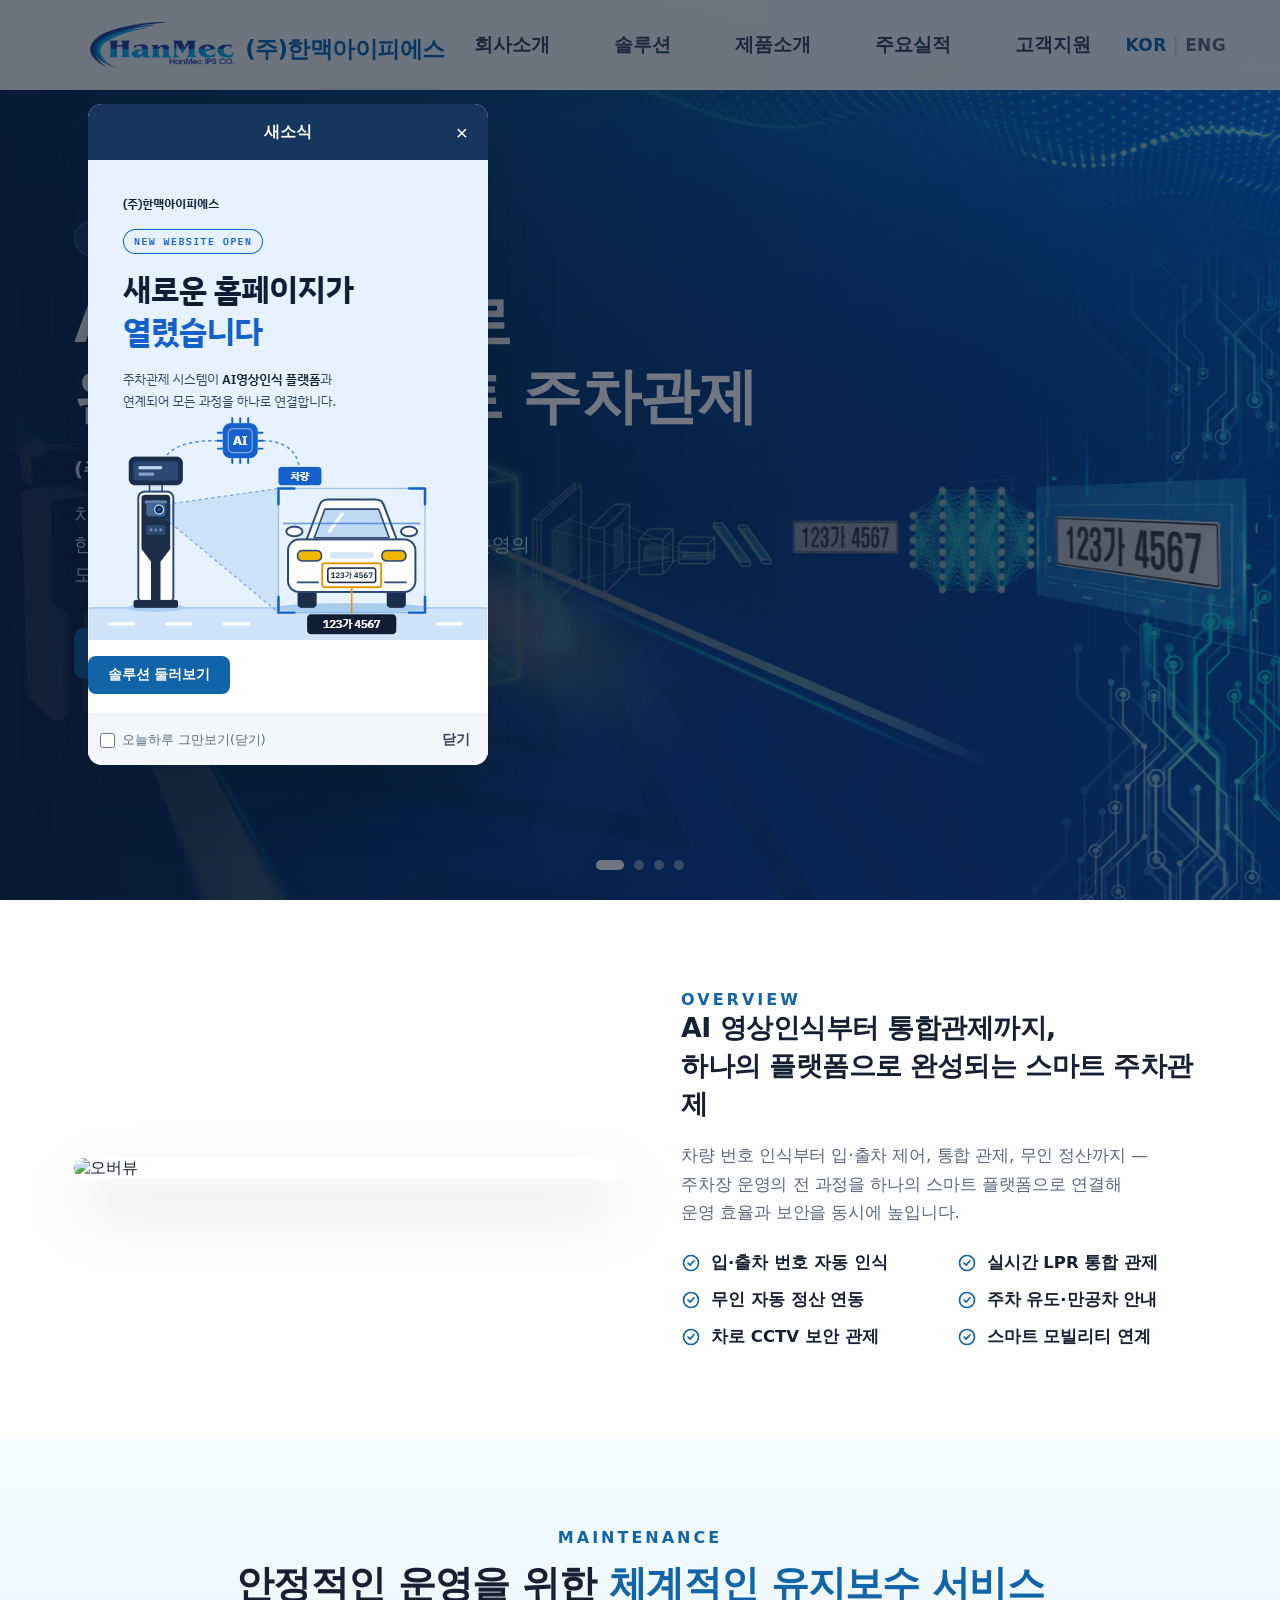
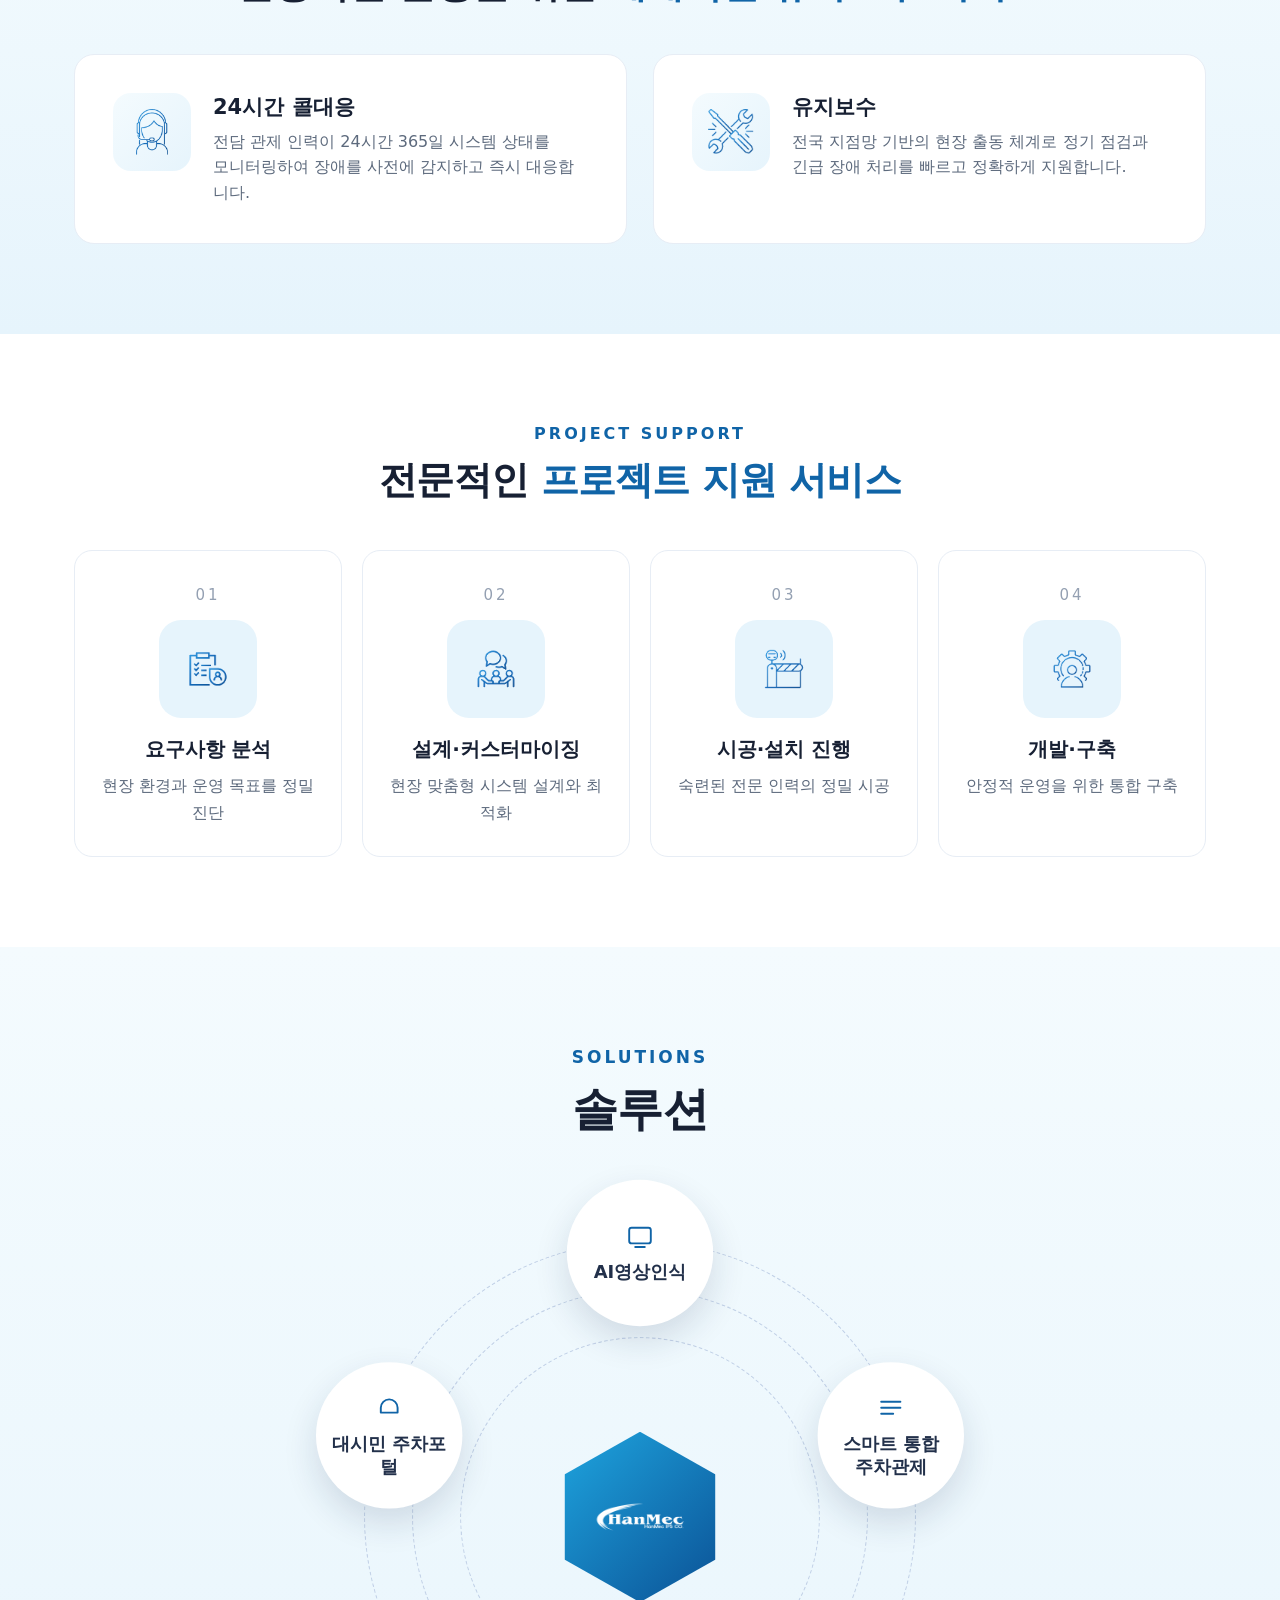
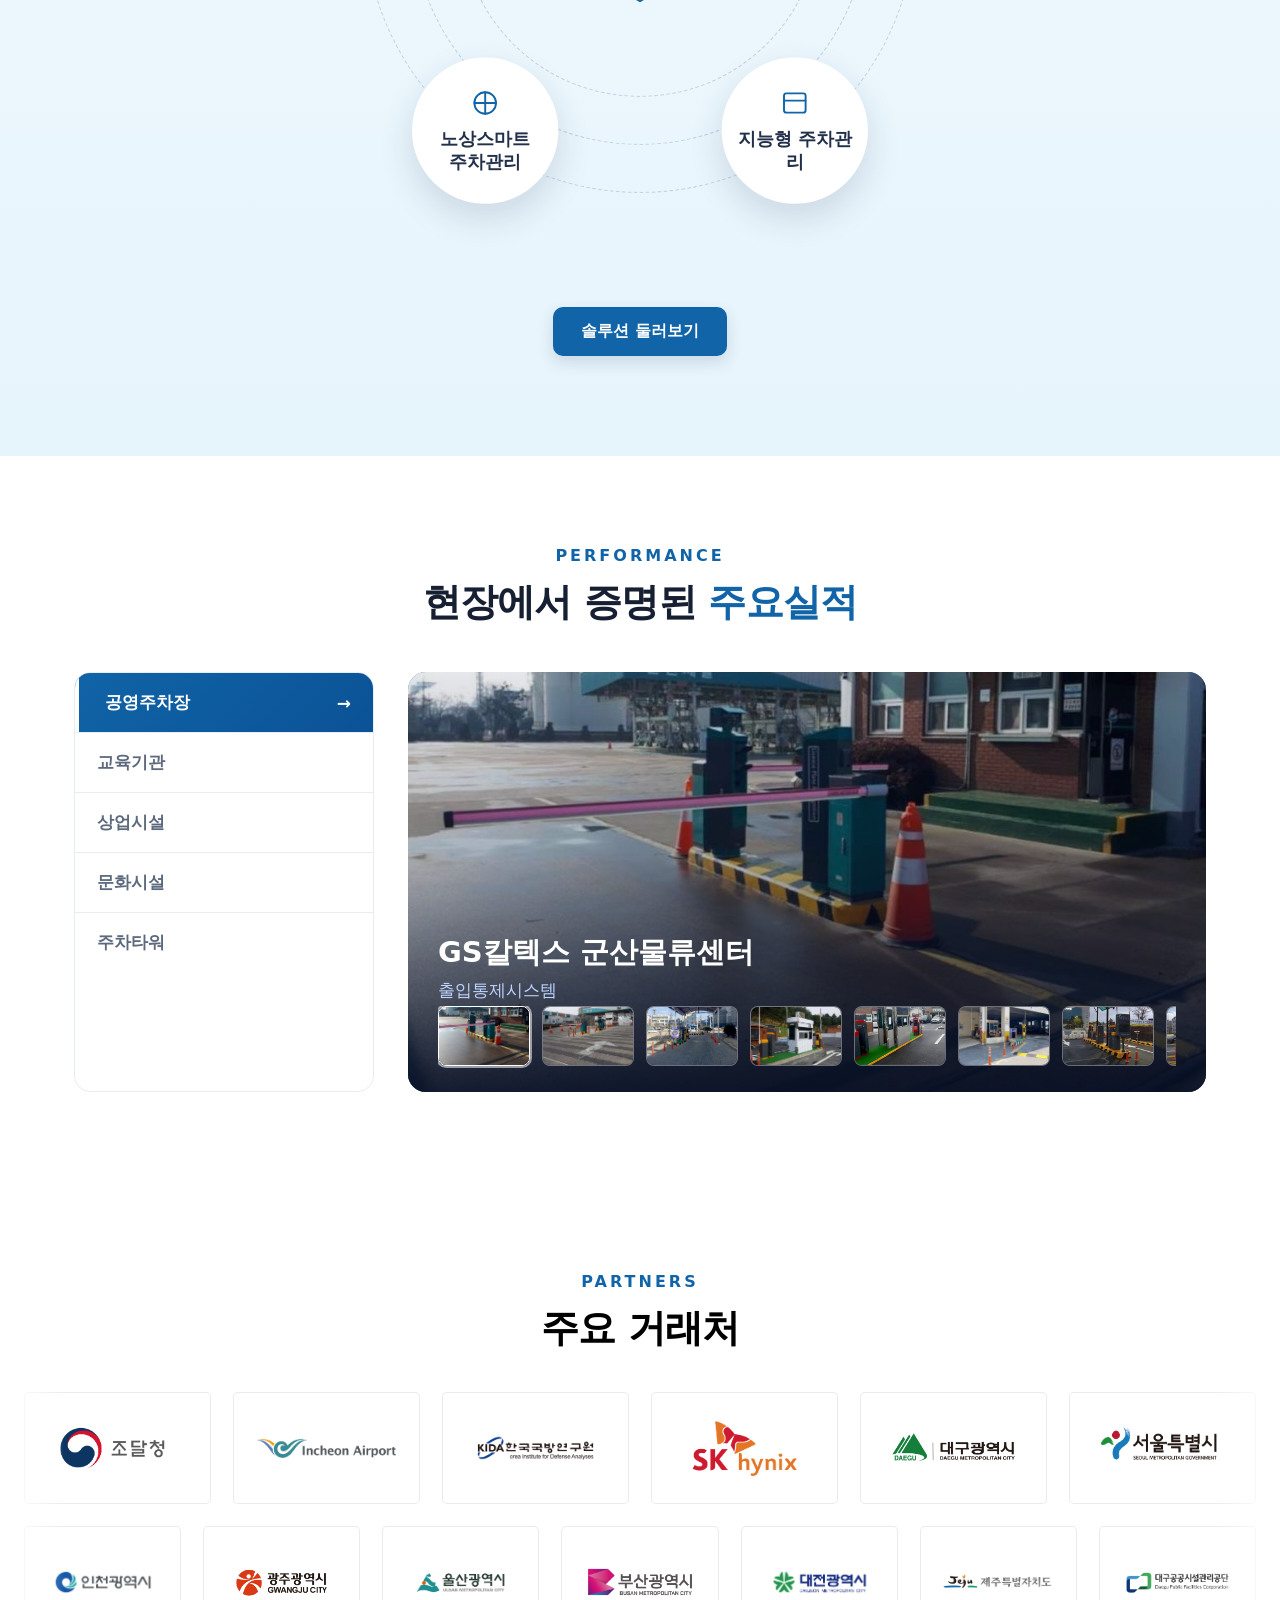
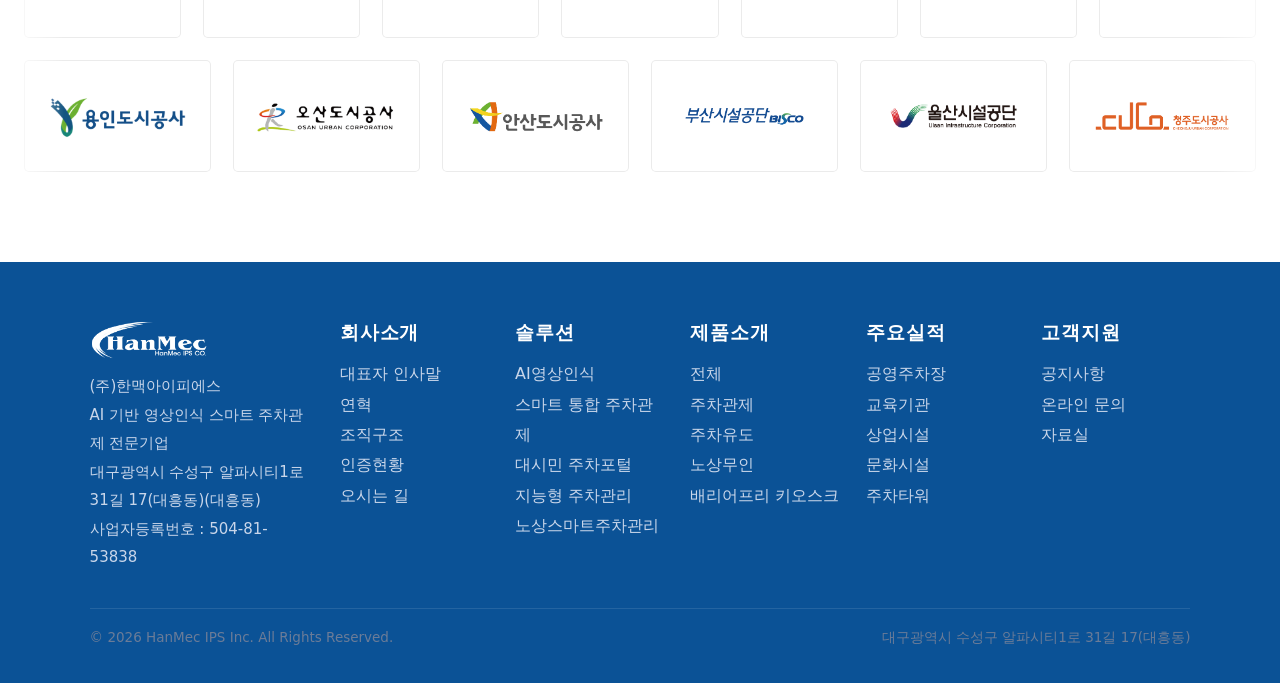
==== commit 3c1dea47: "홈페이지 수정: 회사정보 2건 관리자 페이지에서 발행" ====
--- a/index.html
+++ b/index.html
@@ -1168,13 +1168,13 @@
 </style></head>
 <body><header id="hdr"><div class="wrap"><a class="logo" data-go="home" href="javascript:void(0)"><img class="lgimg" src="images/img002.png" alt="HanMec 한맥아이피에스"><span class="lgname">(주)한맥아이피에스</span></a><ul class="gnb" id="gnb"><li class="has-sub" data-group="about"><a data-go="company" href="javascript:void(0)"><span data-en="Company">회사소개</span><span class="caret">▾</span></a><ul class="sub"><li><a data-go="company" href="javascript:void(0)">대표자 인사말</a></li><li><a data-go="history" href="javascript:void(0)">연혁</a></li><li><a data-go="organization" href="javascript:void(0)">조직구조</a></li><li><a data-go="cert" href="javascript:void(0)">인증현황</a></li><li><a data-go="location" href="javascript:void(0)">오시는 길</a></li></ul></li><li class="has-sub" data-group="solution"><a data-go="ai" href="javascript:void(0)"><span data-en="Solutions">솔루션</span><span class="caret">▾</span></a><ul class="sub"><li><a data-go="ai" href="javascript:void(0)">AI영상인식</a></li><li><a data-go="control" href="javascript:void(0)">스마트 통합 주차관제</a></li><li><a data-go="etc" href="javascript:void(0)">대시민 주차포털</a></li><li><a data-go="guidance" href="javascript:void(0)">지능형 주차관리</a></li><li><a data-go="payment" href="javascript:void(0)">노상스마트주차관리</a></li></ul></li><li class="has-sub" data-group="products"><a data-go="products" href="javascript:void(0)"><span data-en="Products">제품소개</span><span class="caret">▾</span></a><ul class="sub"><li><a data-go="products" data-cat="전체" href="javascript:void(0)">전체</a></li><li><a data-go="products" data-cat="주차관제" href="javascript:void(0)">주차관제</a></li><li><a data-go="products" data-cat="주차유도" href="javascript:void(0)">주차유도</a></li><li><a data-go="products" data-cat="노상주차" href="javascript:void(0)">노상무인</a></li><li><a data-go="products" data-cat="배리어프리 키오스크" href="javascript:void(0)">배리어프리 키오스크</a></li></ul></li><li class="has-sub" data-group="result"><a data-go="result" href="javascript:void(0)"><span data-en="Performance">주요실적</span><span class="caret">▾</span></a><ul class="sub"><li><a data-go="result" data-cat="공영주차장" href="javascript:void(0)">공영주차장</a></li><li><a data-go="result" data-cat="교육기관" href="javascript:void(0)">교육기관</a></li><li><a data-go="result" data-cat="상업시설" href="javascript:void(0)">상업시설</a></li><li><a data-go="result" data-cat="문화시설" href="javascript:void(0)">문화시설</a></li><li><a data-go="result" data-cat="주차타워" href="javascript:void(0)">주차타워</a></li></ul></li><li class="has-sub" data-group="support"><a data-go="contact" href="javascript:void(0)"><span data-en="Support">고객지원</span><span class="caret">▾</span></a><ul class="sub"><li><a data-go="notice" href="javascript:void(0)">공지사항</a></li><li><a data-go="contact" href="javascript:void(0)">온라인 문의</a></li><li><a data-go="archive" href="javascript:void(0)">자료실</a></li></ul></li></ul><div class="hbtns"><div class="lang"><span class="on" data-lang="ko">KOR</span><span class="sep">|</span><span data-lang="en">ENG</span></div><button class="menu-btn" id="menuBtn" aria-label="메뉴">☰</button></div></div></header><main id="app"></main><footer><div class="wrap"><div class="foot-grid">
   <div><a class="logo" data-go="home" href="javascript:void(0)"><img class="lgimg" src="images/img002.png" alt="HanMec 한맥아이피에스"></a>
-    <p style="margin-top:12px">(주)한맥아이피에스<br>AI 기반 영상인식 스마트 주차관제 전문기업<br>대구광역시 수성구 알파시티1로 31길 17(대흥동)<br>사업자등록번호 : 504-81-53838</p></div>
+    <p style="margin-top:12px">(주)한맥아이피에스<br>AI 기반 영상인식 스마트 주차관제 전문기업<br>대구광역시 수성구 알파시티1로 31길 17(대흥동)(대흥동)<br>사업자등록번호 : 504-81-53838</p></div>
   <div><h5>회사소개</h5><ul><li><a data-go="company" href="javascript:void(0)">대표자 인사말</a></li><li><a data-go="history" href="javascript:void(0)">연혁</a></li><li><a data-go="organization" href="javascript:void(0)">조직구조</a></li><li><a data-go="cert" href="javascript:void(0)">인증현황</a></li><li><a data-go="location" href="javascript:void(0)">오시는 길</a></li></ul></div>
   <div><h5>솔루션</h5><ul><li><a data-go="ai" href="javascript:void(0)">AI영상인식</a></li><li><a data-go="control" href="javascript:void(0)">스마트 통합 주차관제</a></li><li><a data-go="etc" href="javascript:void(0)">대시민 주차포털</a></li><li><a data-go="guidance" href="javascript:void(0)">지능형 주차관리</a></li><li><a data-go="payment" href="javascript:void(0)">노상스마트주차관리</a></li></ul></div>
   <div><h5>제품소개</h5><ul><li><a data-go="products" data-cat="전체" href="javascript:void(0)">전체</a></li><li><a data-go="products" data-cat="주차관제" href="javascript:void(0)">주차관제</a></li><li><a data-go="products" data-cat="주차유도" href="javascript:void(0)">주차유도</a></li><li><a data-go="products" data-cat="노상주차" href="javascript:void(0)">노상무인</a></li><li><a data-go="products" data-cat="배리어프리 키오스크" href="javascript:void(0)">배리어프리 키오스크</a></li></ul></div>
   <div><h5>주요실적</h5><ul><li><a data-go="result" data-cat="공영주차장" href="javascript:void(0)">공영주차장</a></li><li><a data-go="result" data-cat="교육기관" href="javascript:void(0)">교육기관</a></li><li><a data-go="result" data-cat="상업시설" href="javascript:void(0)">상업시설</a></li><li><a data-go="result" data-cat="문화시설" href="javascript:void(0)">문화시설</a></li><li><a data-go="result" data-cat="주차타워" href="javascript:void(0)">주차타워</a></li></ul></div>
   <div><h5>고객지원</h5><ul><li><a data-go="notice" href="javascript:void(0)">공지사항</a></li><li><a data-go="contact" href="javascript:void(0)">온라인 문의</a></li><li><a data-go="archive" href="javascript:void(0)">자료실</a></li></ul></div>
-</div><div class="copy"><span>© 2026 HanMec IPS Inc. All Rights Reserved.</span><span>대구광역시 수성구 알파시티1로 31길 17</span></div></div></footer><button class="totop" id="totop">&#8593;</button>
+</div><div class="copy"><span>© 2026 HanMec IPS Inc. All Rights Reserved.</span><span>대구광역시 수성구 알파시티1로 31길 17(대흥동)</span></div></div></footer><button class="totop" id="totop">&#8593;</button>
 <script>
 var PAGES={"home":"\n<section class=\"hero2\"><div class=\"hbg-slider\"><img class=\"hslide on hbg\" src=\"images/home_banner1.png\"><img class=\"hslide hbg\" src=\"images/home_banner2.png\"><img class=\"hslide hbg hbg-main3\" src=\"images/home_banner3.png\"><img class=\"hslide hbg\" src=\"images/home_banner4.png\"></div><div class=\"hero-dots\" id=\"heroDots\"></div><div class=\"hero2-ovl\"></div><div class=\"scanH\"></div><div class=\"wrap hero2-in\"><span class=\"htag reveal\"><span class=\"dot\"></span> AI 기반 스마트 주차관제 시스템</span><h1 class=\"reveal d1\" data-en=\"Smart Parking Control Powered by AI Vision\">AI 영상인식으로\n완성되는 스마트 주차관제</h1><div class=\"hero-company\">(주)한맥아이피에스</div><p class=\"reveal d2\">차량 번호 인식부터 통합 관제, 무인 정산까지 —<br>한맥아이피에스의 AI영상인식 플랫폼이 주차장 운영의<br>모든 과정을 하나로 연결합니다.</p><div class=\"hbtns2 reveal d3\"><a class=\"btn-primary\" data-go=\"ai\" href=\"javascript:void(0)\">솔루션 둘러보기</a><a class=\"btn-ghost\" data-go=\"contact\" href=\"javascript:void(0)\">문의하기</a></div></div></section>\n<section class=\"band ov-sec\"><div class=\"wrap ov-grid\"><div class=\"ov-media reveal\"><img class=\"ov-img\" src=\"images/overview_ips.png\" alt=\"오버뷰\"></div><div class=\"ov-body reveal d1\"><span class=\"eyebrow\">Overview</span><h2 class=\"ov-h\">AI 영상인식부터 통합관제까지,<br>하나의 플랫폼으로 완성되는 <span class=\"ac\">스마트 주차관제</span></h2><p class=\"ov-desc\">차량 번호 인식부터 입·출차 제어, 통합 관제, 무인 정산까지 —<br>주차장 운영의 전 과정을 하나의 스마트 플랫폼으로 연결해<br>운영 효율과 보안을 동시에 높입니다.</p><ul class=\"ov-check\"><li><svg width=\"20\" height=\"20\" viewBox=\"0 0 24 24\" fill=\"none\" stroke=\"currentColor\" stroke-width=\"2\" stroke-linecap=\"round\" stroke-linejoin=\"round\"><circle cx=\"12\" cy=\"12\" r=\"9\"/><path d=\"m8.4 12 2.5 2.5 4.7-5.2\"/></svg>입·출차 번호 자동 인식</li><li><svg width=\"20\" height=\"20\" viewBox=\"0 0 24 24\" fill=\"none\" stroke=\"currentColor\" stroke-width=\"2\" stroke-linecap=\"round\" stroke-linejoin=\"round\"><circle cx=\"12\" cy=\"12\" r=\"9\"/><path d=\"m8.4 12 2.5 2.5 4.7-5.2\"/></svg>실시간 LPR 통합 관제</li><li><svg width=\"20\" height=\"20\" viewBox=\"0 0 24 24\" fill=\"none\" stroke=\"currentColor\" stroke-width=\"2\" stroke-linecap=\"round\" stroke-linejoin=\"round\"><circle cx=\"12\" cy=\"12\" r=\"9\"/><path d=\"m8.4 12 2.5 2.5 4.7-5.2\"/></svg>무인 자동 정산 연동</li><li><svg width=\"20\" height=\"20\" viewBox=\"0 0 24 24\" fill=\"none\" stroke=\"currentColor\" stroke-width=\"2\" stroke-linecap=\"round\" stroke-linejoin=\"round\"><circle cx=\"12\" cy=\"12\" r=\"9\"/><path d=\"m8.4 12 2.5 2.5 4.7-5.2\"/></svg>주차 유도·만공차 안내</li><li><svg width=\"20\" height=\"20\" viewBox=\"0 0 24 24\" fill=\"none\" stroke=\"currentColor\" stroke-width=\"2\" stroke-linecap=\"round\" stroke-linejoin=\"round\"><circle cx=\"12\" cy=\"12\" r=\"9\"/><path d=\"m8.4 12 2.5 2.5 4.7-5.2\"/></svg>차로 CCTV 보안 관제</li><li><svg width=\"20\" height=\"20\" viewBox=\"0 0 24 24\" fill=\"none\" stroke=\"currentColor\" stroke-width=\"2\" stroke-linecap=\"round\" stroke-linejoin=\"round\"><circle cx=\"12\" cy=\"12\" r=\"9\"/><path d=\"m8.4 12 2.5 2.5 4.7-5.2\"/></svg>스마트 모빌리티 연계</li></ul></div></div></section>\n<div class=\"bg-bridge\"><section class=\"band gray\"><div class=\"wrap\"><div class=\"center\"><span class=\"eyebrow reveal\">Maintenance</span><h2 class=\"sec-h reveal d1\">안정적인 운영을 위한 <span class=\"ac\">체계적인 유지보수 서비스</span></h2></div>\n <div class=\"maint-grid\">\n  <div class=\"maint-card reveal d1\"><span class=\"ic\"><img class=\"micon\" alt=\"\" src=\"images/img008.png\"></span><div><h3>24시간 콜대응</h3><p>전담 관제 인력이 24시간 365일 시스템 상태를<br>모니터링하여 장애를 사전에 감지하고 즉시 대응합니다.</p></div></div>\n  <div class=\"maint-card reveal d2\"><span class=\"ic\"><img class=\"micon\" alt=\"\" src=\"images/img009.png\"></span><div><h3>유지보수</h3><p>전국 지점망 기반의 현장 출동 체계로 정기 점검과<br>긴급 장애 처리를 빠르고 정확하게 지원합니다.</p></div></div>\n </div></div></section>\n<section class=\"band\"><div class=\"wrap\"><div class=\"center\"><span class=\"eyebrow reveal\">Project Support</span><h2 class=\"sec-h reveal d1\">전문적인 <span class=\"ac\">프로젝트 지원 서비스</span></h2></div>\n <div class=\"proj-grid\" id=\"projGrid\">\n  <div class=\"proj-card reveal d1\"><span class=\"num\">01</span><div class=\"ic\"><img class=\"pic\" alt=\"\" src=\"images/img010.png\"></div><h3>요구사항 분석</h3><p>현장 환경과 운영 목표를 정밀 진단</p></div>\n  <div class=\"proj-card reveal d2\"><span class=\"num\">02</span><div class=\"ic\"><img class=\"pic\" alt=\"\" src=\"images/img011.png\"></div><h3>설계·커스터마이징</h3><p>현장 맞춤형 시스템 설계와 최적화</p></div>\n  <div class=\"proj-card reveal d3\"><span class=\"num\">03</span><div class=\"ic\"><img class=\"pic\" alt=\"\" src=\"images/img012.png\"></div><h3>시공·설치 진행</h3><p>숙련된 전문 인력의 정밀 시공</p></div>\n  <div class=\"proj-card reveal d4\"><span class=\"num\">04</span><div class=\"ic\"><img class=\"pic\" alt=\"\" src=\"images/img013.png\"></div><h3>개발·구축</h3><p>안정적 운영을 위한 통합 구축</p></div>\n </div></div></section></div>\n<section class=\"band sol-wrap\"><div class=\"wrap center\"><span class=\"eyebrow reveal\">Solutions</span><h2 class=\"sec-h reveal d1\">솔루션</h2>\n <div class=\"sol-stage\">\n  <div class=\"sol-ring a\"></div><div class=\"sol-ring c\"></div><div class=\"sol-ring b\"></div>\n  <div class=\"hex\"><img class=\"hexlogo\" src=\"images/img002.png\" alt=\"HanMec\"></div>\n  <span class=\"sol-node\" style=\"transform:translate(-50%,-50%) translate(0,-220px)\"><span class=\"ic\"><svg width=\"24\" height=\"24\" viewBox=\"0 0 24 24\" fill=\"none\" stroke=\"currentColor\" stroke-width=\"1.6\"><rect x=\"3\" y=\"5\" width=\"18\" height=\"13\" rx=\"2\"/><path d=\"M8 21h8\"/></svg></span><span class=\"nn\">AI영상인식</span></span>\n  <span class=\"sol-node\" style=\"transform:translate(-50%,-50%) translate(209px,-68px)\"><span class=\"ic\"><svg width=\"24\" height=\"24\" viewBox=\"0 0 24 24\" fill=\"none\" stroke=\"currentColor\" stroke-width=\"1.6\"><path d=\"M4 7h16M4 12h16M4 17h10\"/></svg></span><span class=\"nn\">스마트 통합<br>주차관제</span></span>\n  <span class=\"sol-node\" style=\"transform:translate(-50%,-50%) translate(129px,178px)\"><span class=\"ic\"><svg width=\"24\" height=\"24\" viewBox=\"0 0 24 24\" fill=\"none\" stroke=\"currentColor\" stroke-width=\"1.6\"><rect x=\"3\" y=\"4\" width=\"18\" height=\"16\" rx=\"2\"/><path d=\"M3 10h18\"/></svg></span><span class=\"nn\">지능형 주차관리</span></span>\n  <span class=\"sol-node\" style=\"transform:translate(-50%,-50%) translate(-129px,178px)\"><span class=\"ic\"><svg width=\"24\" height=\"24\" viewBox=\"0 0 24 24\" fill=\"none\" stroke=\"currentColor\" stroke-width=\"1.6\"><circle cx=\"12\" cy=\"12\" r=\"9\"/><path d=\"M12 3v18M3 12h18\"/></svg></span><span class=\"nn\">노상스마트<br>주차관리</span></span>\n  <span class=\"sol-node\" style=\"transform:translate(-50%,-50%) translate(-209px,-68px)\"><span class=\"ic\"><svg width=\"24\" height=\"24\" viewBox=\"0 0 24 24\" fill=\"none\" stroke=\"currentColor\" stroke-width=\"1.6\"><path d=\"M5 12a7 7 0 0 1 14 0v4H5z\"/></svg></span><span class=\"nn\">대시민 주차포털</span></span>\n  \n </div>\n <div style=\"margin-top:42px\" class=\"reveal d3\"><a class=\"btn-primary\" data-go=\"ai\" href=\"javascript:void(0)\">솔루션 둘러보기</a></div></div></section>\n<section class=\"band\" id=\"perfSec\"><div class=\"wrap\"><div class=\"center\"><span class=\"eyebrow reveal\">Performance</span><h2 class=\"sec-h reveal d1\">현장에서 증명된 <span class=\"ac\">주요실적</span></h2></div>\n <div class=\"ach-grid\">\n  <ul class=\"cat-list reveal d1\" id=\"catList\"><li data-t=\"공영주차장\" data-s=\"시·군 공영주차장 · 노외 부설주차장\">공영주차장<span class=\"arw\">→</span></li><li data-t=\"교육기관\" data-s=\"대학교 · 학교 · 캠퍼스 주차\">교육기관<span class=\"arw\">→</span></li><li data-t=\"상업시설\" data-s=\"오피스빌딩 · 쇼핑몰 · 호텔\">상업시설<span class=\"arw\">→</span></li><li data-t=\"문화시설\" data-s=\"공연장 · 문화회관 · 체육관\">문화시설<span class=\"arw\">→</span></li><li data-t=\"주차타워\" data-s=\"기계식 주차타워 · 입체주차장\">주차타워<span class=\"arw\">→</span></li></ul>\n  <div class=\"ach-view\"><img id=\"achImg\" alt=\"\"><div class=\"ach-ov\"></div><div class=\"label\"><div class=\"t\" id=\"achT\">창원 성산아트홀</div><div class=\"s\" id=\"achS\">LPR+관제실</div></div>\n   <div class=\"thumbs\" id=\"achThumbs\"></div></div>\n </div></div></section>\n<section class=\"partners-sec band center\"><span class=\"eyebrow reveal\">Partners</span><h2 class=\"sec-h reveal d1\">주요 <span class=\"ac\">거래처</span></h2>\n <div class=\"plogo-static reveal d2\"><div class=\"plogo-row r6\"><span class=\"plogo-box\"><img src=\"images/partners/plogo231.png\" alt=\"협약사\"></span><span class=\"plogo-box\"><img src=\"images/partners/plogo226.png\" alt=\"협약사\"></span><span class=\"plogo-box\"><img src=\"images/partners/plogo215.png\" alt=\"협약사\"></span><span class=\"plogo-box\"><img src=\"images/partners/plogo225.png\" alt=\"협약사\"></span><span class=\"plogo-box\"><img src=\"images/partners/plogo230.png\" alt=\"협약사\"></span><span class=\"plogo-box\"><img src=\"images/partners/plogo213.png\" alt=\"협약사\"></span></div><div class=\"plogo-row r7\"><span class=\"plogo-box\"><img src=\"images/partners/plogo208.png\" alt=\"협약사\"></span><span class=\"plogo-box\"><img src=\"images/partners/plogo204.png\" alt=\"협약사\"></span><span class=\"plogo-box\"><img src=\"images/partners/plogo228.png\" alt=\"협약사\"></span><span class=\"plogo-box\"><img src=\"images/partners/plogo207.png\" alt=\"협약사\"></span><span class=\"plogo-box\"><img src=\"images/partners/plogo199.png\" alt=\"협약사\"></span><span class=\"plogo-box\"><img src=\"images/partners/plogo194.png\" alt=\"협약사\"></span><span class=\"plogo-box\"><img src=\"images/partners/plogo229.png\" alt=\"협약사\"></span></div><div class=\"plogo-row r6\"><span class=\"plogo-box\"><img src=\"images/partners/plogo223.png\" alt=\"협약사\"></span><span class=\"plogo-box\"><img src=\"images/partners/plogo222.png\" alt=\"협약사\"></span><span class=\"plogo-box\"><img src=\"images/partners/plogo221.png\" alt=\"협약사\"></span><span class=\"plogo-box\"><img src=\"images/partners/plogo206.png\" alt=\"협약사\"></span><span class=\"plogo-box\"><img src=\"images/partners/plogo227.png\" alt=\"협약사\"></span><span class=\"plogo-box\"><img src=\"images/partners/plogo195.png\" alt=\"협약사\"></span></div></div></section>\n","organization":"<section class=\"phero\"><div class=\"grid-lines\"></div><div class=\"wrap\"><div class=\"crumb\"><a data-go=\"home\" href=\"javascript:void(0)\">HOME</a> / 회사소개 / 조직구조</div><h1 class=\"reveal\" data-en=\"Organization\">조직구조</h1><p class=\"reveal d1\">전국 거점과 전문 부서가 유기적으로 연결된 조직</p></div></section><div class=\"subnav\"><div class=\"wrap\"><a data-go=\"company\" href=\"javascript:void(0)\" class=\"\">대표자 인사말</a><a data-go=\"history\" href=\"javascript:void(0)\" class=\"\">연혁</a><a data-go=\"organization\" href=\"javascript:void(0)\" class=\"cur\">조직구조</a><a data-go=\"cert\" href=\"javascript:void(0)\" class=\"\">인증현황</a><a data-go=\"location\" href=\"javascript:void(0)\" class=\"\">오시는 길</a></div></div><section class=\"band\"><div class=\"wrap center\"><span class=\"eyebrow reveal\">Organization</span><h2 class=\"sec-h reveal d1\">조직 구조</h2><div class=\"org-stage\"><div class=\"org\" id=\"orgChart\">\n <div class=\"o-guide r3\"></div><div class=\"o-guide r2\"></div><div class=\"o-guide r1\"></div><div class=\"o-glow\"></div>\n <div class=\"o-rip\"></div><div class=\"o-rip d2\"></div><div class=\"o-rip d3\"></div>\n <div class=\"o-node o-ceo\" style=\"left:495px;top:440px;transition-delay:.05s\"><div class=\"c\"><svg width=\"30\" height=\"30\" viewBox=\"0 0 24 24\" fill=\"none\" stroke=\"#1064a7\" stroke-width=\"1.6\"><circle cx=\"12\" cy=\"8\" r=\"3.4\"/><path d=\"M5.5 20a6.5 6.5 0 0 1 13 0\"/></svg><span class=\"t\">CEO</span></div></div>\n <div class=\"o-node o-city\" style=\"--c:#7b86c9;left:495px;top:276px;transition-delay:.15s\"><div class=\"c\">서울</div></div>\n <div class=\"o-node o-city\" style=\"--c:#5fc0a0;left:659px;top:440px;transition-delay:.22s\"><div class=\"c\">부산</div></div>\n <div class=\"o-node o-city\" style=\"--c:#7ed0ee;left:495px;top:604px;transition-delay:.29s\"><div class=\"c\">대구</div></div>\n <div class=\"o-node o-city\" style=\"--c:#cf2e9a;left:331px;top:440px;transition-delay:.36s\"><div class=\"c\">광주</div></div>\n <div class=\"o-node o-dept\" style=\"--c:#1f9ad6;left:495px;top:112px;transition-delay:.45s\"><div class=\"c\"><span class=\"ic\"><svg width=\"26\" height=\"26\" viewBox=\"0 0 24 24\" fill=\"none\" stroke=\"currentColor\" stroke-width=\"1.6\"><rect x=\"3\" y=\"7\" width=\"18\" height=\"13\" rx=\"2\"/><path d=\"M8 7V5a2 2 0 0 1 2-2h4a2 2 0 0 1 2 2v2M3 13h18\"/></svg></span><span class=\"nm\">영업부</span><ul><li>기술영업</li><li>현장설계</li><li>시스템컨설팅</li><li>마케팅</li></ul></div></div>\n <div class=\"o-node o-dept\" style=\"--c:#2fb999;left:807px;top:338px;transition-delay:.55s\"><div class=\"c\"><span class=\"ic\"><svg width=\"26\" height=\"26\" viewBox=\"0 0 24 24\" fill=\"none\" stroke=\"currentColor\" stroke-width=\"1.6\"><circle cx=\"12\" cy=\"12\" r=\"3.2\"/><path d=\"M12 2v3M12 19v3M2 12h3M19 12h3\"/></svg></span><span class=\"nm\">기술부</span><ul><li>제품생산</li><li>제품설계</li><li>협력업체 관리</li><li>유지보수 A/S</li></ul></div></div>\n <div class=\"o-node o-dept\" style=\"--c:#d9a05a;left:688px;top:706px;transition-delay:.65s\"><div class=\"c\"><span class=\"ic\"><svg width=\"26\" height=\"26\" viewBox=\"0 0 24 24\" fill=\"none\" stroke=\"currentColor\" stroke-width=\"1.6\"><path d=\"M4 13v-1a8 8 0 0 1 16 0v1\"/><rect x=\"3\" y=\"13\" width=\"4\" height=\"6\" rx=\"1.4\"/><rect x=\"17\" y=\"13\" width=\"4\" height=\"6\" rx=\"1.4\"/></svg></span><span class=\"nm\">콜센터</span><span class=\"tel\">070-7118-8877</span></div></div>\n <div class=\"o-node o-dept\" style=\"--c:#54c2e6;left:302px;top:706px;transition-delay:.75s\"><div class=\"c\"><span class=\"ic\"><svg width=\"26\" height=\"26\" viewBox=\"0 0 24 24\" fill=\"none\" stroke=\"currentColor\" stroke-width=\"1.6\"><rect x=\"5\" y=\"4\" width=\"14\" height=\"17\" rx=\"2\"/><path d=\"M9 9h6M9 13h6M9 17h4\"/></svg></span><span class=\"nm\">경영관리부</span><ul><li>인사/총무 관리</li><li>기획관리</li><li>대리점관리</li><li>지점업무협조</li></ul></div></div>\n <div class=\"o-node o-dept\" style=\"--c:#9b8fd6;left:183px;top:338px;transition-delay:.85s\"><div class=\"c\"><span class=\"ic\"><svg width=\"26\" height=\"26\" viewBox=\"0 0 24 24\" fill=\"none\" stroke=\"currentColor\" stroke-width=\"1.6\"><path d=\"M12 3a5 5 0 0 1 3 9v3H9v-3a5 5 0 0 1 3-9Z\"/><path d=\"M9 18h6\"/></svg></span><span class=\"nm\">기업부설연구소</span><ul><li>시스템 설계</li><li>제품개발</li><li>소프트웨어 개발</li></ul></div></div>\n</div></div></div></section>","cert":"<section class=\"phero\"><div class=\"grid-lines\"></div><div class=\"wrap\"><div class=\"crumb\"><a data-go=\"home\" href=\"javascript:void(0)\">HOME</a> / 회사소개 / 인증현황</div><h1 class=\"reveal\" data-en=\"Certifications\">인증현황</h1><p class=\"reveal d1\">품질·특허·안전 분야의 인증 보유 현황</p></div></section><div class=\"subnav\"><div class=\"wrap\"><a data-go=\"company\" href=\"javascript:void(0)\" class=\"\">대표자 인사말</a><a data-go=\"history\" href=\"javascript:void(0)\" class=\"\">연혁</a><a data-go=\"organization\" href=\"javascript:void(0)\" class=\"\">조직구조</a><a data-go=\"cert\" href=\"javascript:void(0)\" class=\"cur\">인증현황</a><a data-go=\"location\" href=\"javascript:void(0)\" class=\"\">오시는 길</a></div></div><section class=\"band bg-hex cert-top\"><div class=\"wrap\"><div class=\"center\"><span class=\"eyebrow reveal\">Certifications</span><h2 class=\"sec-h reveal d1\">인증 현황</h2></div><div class=\"tabs reveal d1\"><button class=\"tab on\" data-pane=\"quality\">특허</button><button class=\"tab\" data-pane=\"patent\">인증서</button><button class=\"tab\" data-pane=\"safety\">기타 등록증</button></div><div class=\"tabpane on\" data-pane=\"quality\"><div class=\"cert-grid\" data-gal=\"div.cert\"><div class=\"cert\"><div class=\"doc\"><img src=\"images/up/add-260922114315.jpg\" alt=\"특허증\" loading=\"lazy\"></div><div class=\"cn\">특허증</div></div><div class=\"cert\"><div class=\"doc\"><img src=\"images/up/add-260922114327.jpg\" alt=\"특허증\" loading=\"lazy\"></div><div class=\"cn\">특허증</div></div><div class=\"cert\"><div class=\"doc\"><img src=\"images/up/add-261006135702.jpg\" alt=\"특허증\" loading=\"lazy\"></div><div class=\"cn\">특허증</div></div><div class=\"cert\"><div class=\"doc\"><img src=\"images/up/add-261006135713.jpg\" alt=\"특허증\" loading=\"lazy\"></div><div class=\"cn\">특허증</div></div><div class=\"cert\"><div class=\"doc\"><img src=\"images/up/add-261006135725.jpg\" alt=\"특허증\" loading=\"lazy\"></div><div class=\"cn\">특허증</div></div><div class=\"cert\"><div class=\"doc\"><img src=\"images/up/add-261006135739.jpg\" alt=\"특허증\" loading=\"lazy\"></div><div class=\"cn\">특허증</div></div><div class=\"cert\"><div class=\"doc\"><img src=\"images/up/add-261006135754.jpg\" alt=\"특허증\" loading=\"lazy\"></div><div class=\"cn\">특허증</div></div><div class=\"cert\"><div class=\"doc\"><img src=\"images/up/add-261006135807.jpg\" alt=\"특허증\" loading=\"lazy\"></div><div class=\"cn\">특허증</div></div><div class=\"cert\"><div class=\"doc\"><img src=\"images/up/add-261006135828.jpg\" alt=\"특허증\" loading=\"lazy\"></div><div class=\"cn\">특허증</div></div><div class=\"cert\"><div class=\"doc\"><img src=\"images/up/add-261006135837.jpg\" alt=\"특허증\" loading=\"lazy\"></div><div class=\"cn\">특허증</div></div></div></div><div class=\"tabpane\" data-pane=\"patent\"><div class=\"cert-grid\" data-gal=\"div.cert\"><div class=\"cert\"><div class=\"doc\"><img src=\"images/up/add-261006135901.jpg\" alt=\"혁신제품 지정 인증서\" loading=\"lazy\"></div><div class=\"cn\">혁신제품 지정 인증서</div></div><div class=\"cert\"><div class=\"doc\"><img src=\"images/up/add-261006135922.jpg\" alt=\"시범구매제품 확인서\" loading=\"lazy\"></div><div class=\"cn\">시범구매제품 확인서</div></div><div class=\"cert\"><div class=\"doc\"><img src=\"images/up/add-261006135942.jpg\" alt=\"K마크 인증서\" loading=\"lazy\"></div><div class=\"cn\">K마크 인증서</div></div><div class=\"cert\"><div class=\"doc\"><img src=\"images/up/add-261006135958.jpg\" alt=\"녹색기술 인증서\" loading=\"lazy\"></div><div class=\"cn\">녹색기술 인증서</div></div><div class=\"cert\"><div class=\"doc\"><img src=\"images/up/add-261006140020.jpg\" alt=\"벤처나라 지정증서\" loading=\"lazy\"></div><div class=\"cn\">벤처나라 지정증서</div></div><div class=\"cert\"><div class=\"doc\"><img src=\"images/up/add-261006140036.jpg\" alt=\"ISO 9001\" loading=\"lazy\"></div><div class=\"cn\">ISO 9001</div></div><div class=\"cert\"><div class=\"doc\"><img src=\"images/up/add-261006140422.jpg\" alt=\"GS 인증서\" loading=\"lazy\"></div><div class=\"cn\">GS 인증서</div></div><div class=\"cert\"><div class=\"doc\"><img src=\"images/up/add-261006140430.jpg\" alt=\"GS 인증서\" loading=\"lazy\"></div><div class=\"cn\">GS 인증서</div></div><div class=\"cert\"><div class=\"doc\"><img src=\"images/up/add-261006140439.jpg\" alt=\"GS 인증서\" loading=\"lazy\"></div><div class=\"cn\">GS 인증서</div></div></div></div><div class=\"tabpane\" data-pane=\"safety\"><div class=\"cert-grid\" data-gal=\"div.cert\"><div class=\"cert\"><div class=\"doc\"><img src=\"images/up/add-261006140538.jpg\" alt=\"벤처기업 확인서\" loading=\"lazy\"></div><div class=\"cn\">벤처기업 확인서</div></div><div class=\"cert\"><div class=\"doc\"><img src=\"images/up/add-261006140557.jpg\" alt=\"이노비즈 확인서\" loading=\"lazy\"></div><div class=\"cn\">이노비즈 확인서</div></div><div class=\"cert\"><div class=\"doc\"><img src=\"images/up/add-261006140611.jpg\" alt=\"기업부설연구소 인정서\" loading=\"lazy\"></div><div class=\"cn\">기업부설연구소 인정서</div></div></div></div></div></section>","contact":"<section class=\"phero\"><div class=\"grid-lines\"></div><div class=\"wrap\"><div class=\"crumb\"><a data-go=\"home\" href=\"javascript:void(0)\">HOME</a> / 고객지원 / 고객문의</div><h1 class=\"reveal\" data-en=\"Contact Us\">고객문의</h1><p class=\"reveal d1\">전문 PM이 1영업일 내 회신드립니다. 무엇이든 편하게 문의주세요.</p></div></section><div class=\"subnav\"><div class=\"wrap\"><a data-go=\"notice\" href=\"javascript:void(0)\" class=\"\">공지사항</a><a data-go=\"contact\" href=\"javascript:void(0)\" class=\"cur\">온라인 문의</a><a data-go=\"archive\" href=\"javascript:void(0)\" class=\"\">자료실</a></div></div>\n<section class=\"band\"><div class=\"wrap\">\n <div class=\"ci-grid\">\n  <div class=\"ci-card reveal d1\"><span class=\"ci-ic\"><svg width=\"22\" height=\"22\" viewBox=\"0 0 24 24\" fill=\"none\" stroke=\"currentColor\" stroke-width=\"1.6\"><path d=\"M4 5h4l2 5-3 2a12 12 0 0 0 5 5l2-3 5 2v4a2 2 0 0 1-2 2A16 16 0 0 1 2 7a2 2 0 0 1 2-2Z\"/></svg></span><div><div class=\"ci-l\">전화 문의</div><div class=\"ci-v\">TEL. 053-954-0100</div></div></div>\n  <div class=\"ci-card reveal d2\"><span class=\"ci-ic\"><svg width=\"22\" height=\"22\" viewBox=\"0 0 24 24\" fill=\"none\" stroke=\"currentColor\" stroke-width=\"1.6\"><rect x=\"3\" y=\"5\" width=\"18\" height=\"14\" rx=\"2\"/><path d=\"m3 7 9 6 9-6\"/></svg></span><div><div class=\"ci-l\">이메일</div><div class=\"ci-v\">contact@hanmecips.com</div></div></div>\n  <div class=\"ci-card reveal d3\"><span class=\"ci-ic\"><svg width=\"22\" height=\"22\" viewBox=\"0 0 24 24\" fill=\"none\" stroke=\"currentColor\" stroke-width=\"1.6\"><path d=\"M12 21s7-6 7-11a7 7 0 1 0-14 0c0 5 7 11 7 11Z\"/><circle cx=\"12\" cy=\"10\" r=\"2.5\"/></svg></span><div><div class=\"ci-l\">본사 주소</div><div class=\"ci-v\">대구 수성구 알파시티 1로 135</div></div></div>\n </div>\n <div class=\"form-grid\">\n  <form class=\"form-card reveal\" id=\"cform\"><h3>도입 문의 양식</h3><p class=\"lead\" style=\"font-size:15px;margin:6px 0 22px\">아래 항목을 작성해주시면 1영업일 내 회신드립니다.</p>\n   <div class=\"frow\"><div class=\"field\"><label>이름 <span class=\"rq\">*</span></label><input name=\"name\" required placeholder=\"홍길동\"></div><div class=\"field\"><label>회사/기관명</label><input name=\"company\" placeholder=\"(주)한맥아이피에스\"></div></div>\n   <div class=\"frow\"><div class=\"field\"><label>연락처 <span class=\"rq\">*</span></label><input name=\"phone\" required placeholder=\"010-0000-0000\"></div><div class=\"field\"><label>이메일 <span class=\"rq\">*</span></label><input type=\"email\" name=\"email\" required placeholder=\"name@company.com\"></div></div>\n   <div class=\"field\" style=\"margin-bottom:16px\"><label>관심 솔루션</label><select name=\"solution\"><option value=\"\">선택 (선택사항)</option><option>AI영상인식</option><option>스마트 통합 주차관제</option><option>지능형 주차관리</option><option>노상스마트주차관리</option></select></div>\n   <div class=\"field\" style=\"margin-bottom:16px\"><label>문의 내용 <span class=\"rq\">*</span></label><textarea name=\"message\" required placeholder=\"현장 환경·규모·기존 시스템 등 자세히 작성해주시면 더 정확한 답변을 드릴 수 있습니다.\"></textarea></div>\n   <label class=\"agree\"><input type=\"checkbox\" required style=\"width:auto;margin-top:2px\"><span>개인정보 수집·이용에 동의합니다. 수집된 정보는 문의 응대 목적으로만 사용되며, 처리 후 안전하게 폐기됩니다.</span></label>\n   <div aria-hidden=\"true\" style=\"position:absolute;left:-9999px;width:1px;height:1px;overflow:hidden\"><label>이 칸은 비워 두세요<input name=\"website\" tabindex=\"-1\" autocomplete=\"off\"></label></div><div class=\"fbtns\"><button type=\"submit\" class=\"fsub\">문의 신청하기</button><button type=\"reset\" class=\"rst\">초기화</button></div>\n  </form>\n  <aside class=\"info-card reveal d1\"><h3>(주)한맥아이피에스</h3>\n   <div class=\"ir\"><div class=\"il\">TEL</div><div class=\"iv\">053-954-0100</div><div class=\"is\">평일 09:00–18:00</div></div>\n   <div class=\"ir\"><div class=\"il\">FAX</div><div class=\"iv\">053-954-6547</div></div>\n   <div class=\"ir\"><div class=\"il\">EMAIL</div><div class=\"iv\">contact@hanmecips.com</div><div class=\"is\">24시간 접수</div></div>\n\n   <div class=\"ir\"><div class=\"il\">ADDRESS</div><div class=\"iv\">대구광역시 수성구</div><div class=\"is\">알파시티 1로 135</div></div>\n  </aside>\n </div></div></section>","location":"<section class=\"phero\"><div class=\"grid-lines\"></div><div class=\"wrap\"><div class=\"crumb\"><a data-go=\"home\" href=\"javascript:void(0)\">HOME</a> / 회사소개 / 오시는 길</div><h1 class=\"reveal\" data-en=\"Directions\">찾아오시는 길</h1><p class=\"reveal d1\">대구 본사로 찾아오시는 방법을 안내합니다.</p></div></section><div class=\"subnav\"><div class=\"wrap\"><a data-go=\"company\" href=\"javascript:void(0)\" class=\"\">대표자 인사말</a><a data-go=\"history\" href=\"javascript:void(0)\" class=\"\">연혁</a><a data-go=\"organization\" href=\"javascript:void(0)\" class=\"\">조직구조</a><a data-go=\"cert\" href=\"javascript:void(0)\" class=\"\">인증현황</a><a data-go=\"location\" href=\"javascript:void(0)\" class=\"cur\">오시는 길</a></div></div>\n<section class=\"band\"><div class=\"wrap\">\n <div class=\"locmap reveal\"><div class=\"roads\"></div><div class=\"pin\"><div class=\"ring\"></div><div class=\"core\"></div></div><div class=\"pop\"><div class=\"mt\">(주)한맥아이피에스 본사</div><div class=\"ms\">대구광역시 수성구 알파시티 1로 135</div></div></div>\n <div class=\"loc-info\">\n  <div class=\"lc reveal d1\"><div class=\"ll\">주소</div><div class=\"lv\">대구 수성구 알파시티 1로 135</div></div>\n  <div class=\"lc reveal d2\"><div class=\"ll\">전화 / 팩스</div><div class=\"lv\">T. 053-___-____ / F. 053-___-____</div></div>\n  <div class=\"lc reveal d3\"><div class=\"ll\">콜센터</div><div class=\"lv\">070-7118-8877</div></div>\n </div>\n <p class=\"center lead reveal\" style=\"margin-top:24px;font-size:13px\">* 실제 배포 시 네이버/구글 지도 API를 삽입해 인터랙티브 지도로 교체합니다.</p>\n</div></section>","ai":"<section class=\"phero\"><div class=\"grid-lines\"></div><div class=\"wrap\"><div class=\"crumb\"><a data-go=\"home\" href=\"javascript:void(0)\">HOME</a> / <a data-go=\"ai\" href=\"javascript:void(0)\">솔루션</a> / AI영상인식</div><h1 class=\"reveal\" data-en=\"AI Vision Recognition\">AI영상인식</h1><p class=\"reveal d1\">딥러닝 기반 차량 판별·검출·추적과 루프리스 번호인식 기술</p></div></section><div class=\"subnav\"><div class=\"wrap\"><a data-go=\"ai\" href=\"javascript:void(0)\" class=\"cur\">AI영상인식</a><a data-go=\"control\" href=\"javascript:void(0)\" class=\"\">스마트 통합 주차관제</a><a data-go=\"etc\" href=\"javascript:void(0)\" class=\"\">대시민 주차포털</a><a data-go=\"guidance\" href=\"javascript:void(0)\" class=\"\">지능형 주차관리</a><a data-go=\"payment\" href=\"javascript:void(0)\" class=\"\">노상스마트주차관리</a></div></div>\n<section class=\"band\"><div class=\"wrap\"><div class=\"center\"><span class=\"sol-num reveal\">SOLUTION 01</span><h2 class=\"sec-h reveal d1\">AI Vision Recognition</h2></div>\n <img class=\"sec-img reveal d1 lift\" src=\"images/img043.jpg\" alt=\"AI영상인식\">\n <div class=\"feat-cards\"><div class=\"feat-card reveal d1\"><div class=\"fi\"><svg width=\"28\" height=\"28\" viewBox=\"0 0 24 24\" fill=\"none\" stroke=\"currentColor\" stroke-width=\"1.5\"><path d=\"M4 7h16M4 12h16M4 17h10\"/></svg></div><h4>차량 판별·검출·추적</h4><p>연속 프레임에서 객체를 판별·검출하고 경계 박스로 위치·사이즈를 추정해 실시간 추적</p></div><div class=\"feat-card reveal d1\"><div class=\"fi\"><svg width=\"28\" height=\"28\" viewBox=\"0 0 24 24\" fill=\"none\" stroke=\"currentColor\" stroke-width=\"1.5\"><path d=\"M3 7h18v10H3z\"/></svg></div><h4>루프리스(Loop-less) 번호인식</h4><p>루프코일 없이 영상만으로 번호 인식, 검출 오류·꼬리물기 해결</p></div><div class=\"feat-card reveal d1\"><div class=\"fi\"><svg width=\"28\" height=\"28\" viewBox=\"0 0 24 24\" fill=\"none\" stroke=\"currentColor\" stroke-width=\"1.5\"><path d=\"M12 3l8 4v6c0 5-4 7-8 8\"/></svg></div><h4>고정밀 인식률</h4><p>주·야간, 저조도 환경에서도 안정적인 번호판 추출</p></div></div></div></section>\n<section class=\"band gray\"><div class=\"wrap\"><div class=\"center\"><span class=\"eyebrow reveal\">Technology</span><h2 class=\"sec-h reveal d1\">적용 기술 · 특허</h2></div><div class=\"ptl reveal d1\"><div class=\"ptl-stage\"><div class=\"st\">초기 기술</div><div class=\"st\">개량 기술</div><div class=\"st\">현재</div></div><div class=\"ptl-rows\"><div class=\"pr\"><span class=\"pn\">특허 10-1182173</span><span class=\"pt\">차량 번호판 인식 방법 및 시스템</span></div><div class=\"pr\"><span class=\"pn\">특허 10-1468566</span><span class=\"pt\">저조도 멀티스케일 번호판 인식</span></div><div class=\"pr\"><span class=\"pn\">특허 10-1493009</span><span class=\"pt\">전·후면 차량번호 동시 인식</span></div><div class=\"pr\"><span class=\"pn\">특허 10-1764632</span><span class=\"pt\">번호판 ROI 패턴 인식</span></div><div class=\"pr\"><span class=\"pn\">특허 10-2018123</span><span class=\"pt\">라이다 스캔 차량 검출 장치</span></div><div class=\"pr\"><span class=\"pn\">특허 10-2157990</span><span class=\"pt\">신경망 기반 번호판 인식</span></div><div class=\"pr\"><span class=\"pn\">특허 10-2368122</span><span class=\"pt\">딥러닝 영상 기반 차량 추적</span></div></div></div></div></section>\n<section class=\"band\"><div class=\"wrap sol2\"><div class=\"reveal\"><div class=\"sol-panel\"><svg width=\"64\" height=\"64\" viewBox=\"0 0 24 24\" fill=\"none\" stroke=\"currentColor\" stroke-width=\"1.3\"><rect x=\"3\" y=\"5\" width=\"18\" height=\"13\" rx=\"2\"/><circle cx=\"12\" cy=\"11.5\" r=\"3\"/><path d=\"M8 21h8\"/></svg></div></div>\n <div class=\"reveal d1\"><span class=\"eyebrow\">Features</span><h2 class=\"sec-h\" style=\"margin-bottom:18px\">핵심 특징</h2><ul class='bullets'><li>연속 촬영된 복수 프레임 기반 차량 판별·검출</li><li>경계 박스 생성 후 위치·사이즈 추정</li><li>유사도 계산을 통한 실시간 추적</li><li>딥러닝으로 추출한 번호판 ROI 인식</li></ul></div></div></section>\n<section class=\"band gray\"><div class=\"wrap\"><div class=\"center\"><span class=\"eyebrow reveal\">Applications</span><h2 class=\"sec-h reveal d1\">적용 분야</h2></div><div class=\"appl reveal d1\"><div class=\"a\">공공 주차장</div><div class=\"a\">문화·체육시설</div><div class=\"a\">병원·대학</div><div class=\"a\">물류·산업단지</div></div></div></section>\n<section class=\"band\"><div class=\"wrap\"><div class=\"center\"><span class=\"eyebrow reveal\">Effects</span><h2 class=\"sec-h reveal d1\">기대 효과</h2></div><div class=\"eff reveal d1\"><div class=\"e\"><div class=\"n\">99%+</div><h4>높은 인식률</h4><p>다양한 환경에서 안정적 번호 인식</p></div><div class=\"e\"><div class=\"n\">0.1s</div><h4>빠른 처리</h4><p>실시간 입·출차 제어</p></div><div class=\"e\"><div class=\"n\">무인</div><h4>운영 효율</h4><p>루프코일 공사 불필요·유지비 절감</p></div></div>\n <div style=\"margin-top:46px\"><div class=\"center\" style=\"margin-bottom:14px;font-weight:700;color:var(--slate)\">관련 페이지</div><div class=\"rel\"><a data-go=\"control\" href=\"javascript:void(0)\">스마트 통합 주차관제 <span>→</span></a><a data-go=\"payment\" href=\"javascript:void(0)\">노상스마트주차관리 <span>→</span></a><a data-go=\"detail\" href=\"javascript:void(0)\">제품소개(LPR) <span>→</span></a></div></div></div></section>\n<section class=\"cta-band\"><div class=\"wrap reveal\"><h2>AI영상인식 도입을 검토 중이신가요?</h2><p>전문 PM이 1영업일 내 회신드립니다.</p><a class=\"btn-wt\" data-go=\"contact\" href=\"javascript:void(0)\">도입 문의 →</a></div></section>","control":"<section class=\"phero\"><div class=\"grid-lines\"></div><div class=\"wrap\"><div class=\"crumb\"><a data-go=\"home\" href=\"javascript:void(0)\">HOME</a> / <a data-go=\"ai\" href=\"javascript:void(0)\">솔루션</a> / 스마트 통합 주차관제</div><h1 class=\"reveal\" data-en=\"Smart Integrated Parking Control\">스마트 통합 주차관제</h1><p class=\"reveal d1\">다중 데이터 수집과 실시간 분석으로 완성하는 무인 통합관제</p></div></section><div class=\"subnav\"><div class=\"wrap\"><a data-go=\"ai\" href=\"javascript:void(0)\" class=\"\">AI영상인식</a><a data-go=\"control\" href=\"javascript:void(0)\" class=\"cur\">스마트 통합 주차관제</a><a data-go=\"etc\" href=\"javascript:void(0)\" class=\"\">대시민 주차포털</a><a data-go=\"guidance\" href=\"javascript:void(0)\" class=\"\">지능형 주차관리</a><a data-go=\"payment\" href=\"javascript:void(0)\" class=\"\">노상스마트주차관리</a></div></div>\n<section class=\"band\"><div class=\"wrap\"><div class=\"center\"><span class=\"sol-num reveal\">SOLUTION 02</span><h2 class=\"sec-h reveal d1\">스마트 통합 주차관제</h2></div>\n <img class=\"sec-img reveal d1 lift\" src=\"images/img044.jpg\" alt=\"통합관제\">\n <div class=\"feat-cards\"><div class=\"feat-card reveal d1\"><div class=\"fi\"><svg width=\"28\" height=\"28\" viewBox=\"0 0 24 24\" fill=\"none\" stroke=\"currentColor\" stroke-width=\"1.5\"><path d=\"M4 6h16v12H4z\"/></svg></div><h4>실시간 통합관제</h4><p>입·출차·정산·CCTV 데이터를 단일 화면에서 관제</p></div><div class=\"feat-card reveal d1\"><div class=\"fi\"><svg width=\"28\" height=\"28\" viewBox=\"0 0 24 24\" fill=\"none\" stroke=\"currentColor\" stroke-width=\"1.5\"><path d=\"M4 7h16M4 12h16\"/></svg></div><h4>데이터 수집·분석</h4><p>차량 데이터 실시간 수집·분석·리포트</p></div><div class=\"feat-card reveal d1\"><div class=\"fi\"><svg width=\"28\" height=\"28\" viewBox=\"0 0 24 24\" fill=\"none\" stroke=\"currentColor\" stroke-width=\"1.5\" stroke-linecap=\"round\" stroke-linejoin=\"round\"><path d=\"M5 12.55a11 11 0 0 1 14 0\"/><path d=\"M1.5 9a16 16 0 0 1 21 0\"/><path d=\"M8.5 16.1a6 6 0 0 1 7 0\"/><circle cx=\"12\" cy=\"20\" r=\"1\"/></svg></div><h4>원격 운영</h4><p>원격 모니터링으로 무인 운영 극대화</p></div></div></div></section>\n\n<section class=\"band\"><div class=\"wrap sol2\"><div class=\"reveal\"><div class=\"sol-panel\"><svg width=\"64\" height=\"64\" viewBox=\"0 0 24 24\" fill=\"none\" stroke=\"currentColor\" stroke-width=\"1.3\"><rect x=\"3\" y=\"5\" width=\"18\" height=\"13\" rx=\"2\"/><circle cx=\"12\" cy=\"11.5\" r=\"3\"/><path d=\"M8 21h8\"/></svg></div></div>\n <div class=\"reveal d1\"><span class=\"eyebrow\">Features</span><h2 class=\"sec-h\" style=\"margin-bottom:18px\">핵심 특징</h2><ul class='bullets'><li>다수 현장·다수 장비 데이터 단일 플랫폼 통합</li><li>차량 입출입 데이터 실시간 수집·분석</li><li>이벤트·장애 알림 및 로그 관리</li><li>무인 운영 효율 극대화</li></ul></div></div></section>\n<section class=\"band gray\"><div class=\"wrap\"><div class=\"center\"><span class=\"eyebrow reveal\">Applications</span><h2 class=\"sec-h reveal d1\">적용 분야</h2></div><div class=\"appl reveal d1\"><div class=\"a\">공영 통합주차</div><div class=\"a\">대단지 빌딩</div><div class=\"a\">캠퍼스</div><div class=\"a\">의료기관</div></div></div></section>\n<section class=\"band\"><div class=\"wrap\"><div class=\"center\"><span class=\"eyebrow reveal\">Effects</span><h2 class=\"sec-h reveal d1\">기대 효과</h2></div><div class=\"eff reveal d1\"><div class=\"e\"><div class=\"n\">1식</div><h4>통합 관제</h4><p>여러 현장을 한 곳에서</p></div><div class=\"e\"><div class=\"n\">실시간</div><h4>즉시 대응</h4><p>이벤트 발생 시 즉시 알림</p></div><div class=\"e\"><div class=\"n\">절감</div><h4>인력 효율</h4><p>무인 운영으로 비용 절감</p></div></div>\n <div style=\"margin-top:46px\"><div class=\"center\" style=\"margin-bottom:14px;font-weight:700;color:var(--slate)\">관련 페이지</div><div class=\"rel\"><a data-go=\"ai\" href=\"javascript:void(0)\">AI영상인식 <span>→</span></a><a data-go=\"payment\" href=\"javascript:void(0)\">노상스마트주차관리 <span>→</span></a><a data-go=\"contact\" href=\"javascript:void(0)\">고객문의 <span>→</span></a></div></div></div></section>\n<section class=\"cta-band\"><div class=\"wrap reveal\"><h2>스마트 통합 주차관제 도입을 검토 중이신가요?</h2><p>전문 PM이 1영업일 내 회신드립니다.</p><a class=\"btn-wt\" data-go=\"contact\" href=\"javascript:void(0)\">도입 문의 →</a></div></section>","guidance":"<section class=\"phero\"><div class=\"grid-lines\"></div><div class=\"wrap\"><div class=\"crumb\"><a data-go=\"home\" href=\"javascript:void(0)\">HOME</a> / <a data-go=\"ai\" href=\"javascript:void(0)\">솔루션</a> / 지능형 주차관리</div><h1 class=\"reveal\" data-en=\"Parking Guidance\">지능형 주차관리</h1><p class=\"reveal d1\">만공차 안내와 잔여 면수 표시로 빠르고 편리한 주차 경험</p></div></section><div class=\"subnav\"><div class=\"wrap\"><a data-go=\"ai\" href=\"javascript:void(0)\" class=\"\">AI영상인식</a><a data-go=\"control\" href=\"javascript:void(0)\" class=\"\">스마트 통합 주차관제</a><a data-go=\"etc\" href=\"javascript:void(0)\" class=\"\">대시민 주차포털</a><a data-go=\"guidance\" href=\"javascript:void(0)\" class=\"cur\">지능형 주차관리</a><a data-go=\"payment\" href=\"javascript:void(0)\" class=\"\">노상스마트주차관리</a></div></div>\n<section class=\"band\"><div class=\"wrap\"><div class=\"center\"><span class=\"sol-num reveal\">SOLUTION 03</span><h2 class=\"sec-h reveal d1\">지능형 주차관리</h2></div>\n <img class=\"sec-img reveal d1 lift\" src=\"images/img045.jpg\" alt=\"주차유도\">\n <div class=\"feat-cards\"><div class=\"feat-card reveal d1\"><div class=\"fi\"><svg width=\"28\" height=\"28\" viewBox=\"0 0 24 24\" fill=\"none\" stroke=\"currentColor\" stroke-width=\"1.5\"><path d=\"M12 2v20M2 12h20\"/></svg></div><h4>만공차 안내</h4><p>층·구역별 잔여 면수 실시간 표시</p></div><div class=\"feat-card reveal d1\"><div class=\"fi\"><svg width=\"28\" height=\"28\" viewBox=\"0 0 24 24\" fill=\"none\" stroke=\"currentColor\" stroke-width=\"1.5\"><path d=\"M4 6h16v12H4z\"/></svg></div><h4>주차면 감지</h4><p>주차면 카메라·센서로 점유 상태 인식</p></div><div class=\"feat-card reveal d1\"><div class=\"fi\"><svg width=\"28\" height=\"28\" viewBox=\"0 0 24 24\" fill=\"none\" stroke=\"currentColor\" stroke-width=\"1.5\"><path d=\"M3 12h18\"/></svg></div><h4>위치 확인</h4><p>주차 위치 확인 키오스크 연동</p></div></div></div></section>\n\n<section class=\"band\"><div class=\"wrap sol2\"><div class=\"reveal\"><div class=\"sol-panel\"><svg width=\"64\" height=\"64\" viewBox=\"0 0 24 24\" fill=\"none\" stroke=\"currentColor\" stroke-width=\"1.3\"><rect x=\"3\" y=\"5\" width=\"18\" height=\"13\" rx=\"2\"/><circle cx=\"12\" cy=\"11.5\" r=\"3\"/><path d=\"M8 21h8\"/></svg></div></div>\n <div class=\"reveal d1\"><span class=\"eyebrow\">Features</span><h2 class=\"sec-h\" style=\"margin-bottom:18px\">핵심 특징</h2><ul class='bullets'><li>주차면 카메라/센서 기반 점유 인식</li><li>전광판·표시등으로 잔여 면수 안내</li><li>입구 종합안내판 연동</li><li>주차 위치 확인 키오스크</li></ul></div></div></section>\n<section class=\"band gray\"><div class=\"wrap\"><div class=\"center\"><span class=\"eyebrow reveal\">Applications</span><h2 class=\"sec-h reveal d1\">적용 분야</h2></div><div class=\"appl reveal d1\"><div class=\"a\">대형마트</div><div class=\"a\">복합쇼핑몰</div><div class=\"a\">오피스빌딩</div><div class=\"a\">공항·터미널</div></div></div></section>\n<section class=\"band\"><div class=\"wrap\"><div class=\"center\"><span class=\"eyebrow reveal\">Effects</span><h2 class=\"sec-h reveal d1\">기대 효과</h2></div><div class=\"eff reveal d1\"><div class=\"e\"><div class=\"n\">↓</div><h4>탐색 시간</h4><p>주차 탐색 시간 단축</p></div><div class=\"e\"><div class=\"n\">↑</div><h4>회전율</h4><p>주차장 회전율 향상</p></div><div class=\"e\"><div class=\"n\">UX</div><h4>편의성</h4><p>방문객 만족도 제고</p></div></div>\n <div style=\"margin-top:46px\"><div class=\"center\" style=\"margin-bottom:14px;font-weight:700;color:var(--slate)\">관련 페이지</div><div class=\"rel\"><a data-go=\"ai\" href=\"javascript:void(0)\">AI영상인식 <span>→</span></a><a data-go=\"control\" href=\"javascript:void(0)\">스마트 통합 주차관제 <span>→</span></a><a data-go=\"products\" href=\"javascript:void(0)\">제품소개 <span>→</span></a></div></div></div></section>\n<section class=\"cta-band\"><div class=\"wrap reveal\"><h2>지능형 주차관리 도입을 검토 중이신가요?</h2><p>전문 PM이 1영업일 내 회신드립니다.</p><a class=\"btn-wt\" data-go=\"contact\" href=\"javascript:void(0)\">도입 문의 →</a></div></section>","payment":"<section class=\"phero\"><div class=\"grid-lines\"></div><div class=\"wrap\"><div class=\"crumb\"><a data-go=\"home\" href=\"javascript:void(0)\">HOME</a> / <a data-go=\"ai\" href=\"javascript:void(0)\">솔루션</a> / 노상스마트주차관리</div><h1 class=\"reveal\" data-en=\"Unmanned Payment\">노상스마트주차관리</h1><p class=\"reveal d1\">LPR 정산과 간편결제 연동으로 완성하는 완전 무인 운영</p></div></section><div class=\"subnav\"><div class=\"wrap\"><a data-go=\"ai\" href=\"javascript:void(0)\" class=\"\">AI영상인식</a><a data-go=\"control\" href=\"javascript:void(0)\" class=\"\">스마트 통합 주차관제</a><a data-go=\"etc\" href=\"javascript:void(0)\" class=\"\">대시민 주차포털</a><a data-go=\"guidance\" href=\"javascript:void(0)\" class=\"\">지능형 주차관리</a><a data-go=\"payment\" href=\"javascript:void(0)\" class=\"cur\">노상스마트주차관리</a></div></div>\n<section class=\"band\"><div class=\"wrap\"><div class=\"center\"><span class=\"sol-num reveal\">SOLUTION 04</span><h2 class=\"sec-h reveal d1\">노상스마트주차관리</h2></div>\n <img class=\"sec-img reveal d1 lift\" src=\"images/img046.jpg\" alt=\"무인정산\">\n <div class=\"feat-cards\"><div class=\"feat-card reveal d1\"><div class=\"fi\"><svg width=\"28\" height=\"28\" viewBox=\"0 0 24 24\" fill=\"none\" stroke=\"currentColor\" stroke-width=\"1.5\"><path d=\"M3 6h18v12H3z\"/></svg></div><h4>무인 정산</h4><p>입·출차 번호인식 기반 자동 정산</p></div><div class=\"feat-card reveal d1\"><div class=\"fi\"><svg width=\"28\" height=\"28\" viewBox=\"0 0 24 24\" fill=\"none\" stroke=\"currentColor\" stroke-width=\"1.5\"><path d=\"M4 7h16\"/></svg></div><h4>간편결제 연동</h4><p>IC·교통카드·간편결제 연동</p></div><div class=\"feat-card reveal d1\"><div class=\"fi\"><svg width=\"28\" height=\"28\" viewBox=\"0 0 24 24\" fill=\"none\" stroke=\"currentColor\" stroke-width=\"1.5\"><path d=\"M12 3l8 4v6\"/></svg></div><h4>사전 정산</h4><p>사전정산기·앱 정산 지원</p></div></div></div></section>\n\n<section class=\"band\"><div class=\"wrap sol2\"><div class=\"reveal\"><div class=\"sol-panel\"><svg width=\"64\" height=\"64\" viewBox=\"0 0 24 24\" fill=\"none\" stroke=\"currentColor\" stroke-width=\"1.3\"><rect x=\"3\" y=\"5\" width=\"18\" height=\"13\" rx=\"2\"/><circle cx=\"12\" cy=\"11.5\" r=\"3\"/><path d=\"M8 21h8\"/></svg></div></div>\n <div class=\"reveal d1\"><span class=\"eyebrow\">Features</span><h2 class=\"sec-h\" style=\"margin-bottom:18px\">핵심 특징</h2><ul class='bullets'><li>LPR 인식 기반 무정차 정산</li><li>무인 정산기·사전 정산기 운영</li><li>다양한 결제수단 연동</li><li>정산 데이터 통합관제 연계</li></ul></div></div></section>\n<section class=\"band gray\"><div class=\"wrap\"><div class=\"center\"><span class=\"eyebrow reveal\">Applications</span><h2 class=\"sec-h reveal d1\">적용 분야</h2></div><div class=\"appl reveal d1\"><div class=\"a\">공영주차장</div><div class=\"a\">민영주차장</div><div class=\"a\">상업시설</div><div class=\"a\">병원·대학</div></div></div></section>\n<section class=\"band\"><div class=\"wrap\"><div class=\"center\"><span class=\"eyebrow reveal\">Effects</span><h2 class=\"sec-h reveal d1\">기대 효과</h2></div><div class=\"eff reveal d1\"><div class=\"e\"><div class=\"n\">무인</div><h4>완전 무인</h4><p>상주 인력 최소화</p></div><div class=\"e\"><div class=\"n\">간편</div><h4>빠른 출차</h4><p>무정차/사전 정산</p></div><div class=\"e\"><div class=\"n\">정확</div><h4>정산 신뢰</h4><p>오과금 최소화</p></div></div>\n <div style=\"margin-top:46px\"><div class=\"center\" style=\"margin-bottom:14px;font-weight:700;color:var(--slate)\">관련 페이지</div><div class=\"rel\"><a data-go=\"control\" href=\"javascript:void(0)\">스마트 통합 주차관제 <span>→</span></a><a data-go=\"ai\" href=\"javascript:void(0)\">AI영상인식 <span>→</span></a><a data-go=\"contact\" href=\"javascript:void(0)\">고객문의 <span>→</span></a></div></div></div></section>\n<section class=\"cta-band\"><div class=\"wrap reveal\"><h2>노상스마트주차관리 도입을 검토 중이신가요?</h2><p>전문 PM이 1영업일 내 회신드립니다.</p><a class=\"btn-wt\" data-go=\"contact\" href=\"javascript:void(0)\">도입 문의 →</a></div></section>","etc":"<section class=\"phero\"><div class=\"grid-lines\"></div><div class=\"wrap\"><div class=\"crumb\"><a data-go=\"home\" href=\"javascript:void(0)\">HOME</a> / <a data-go=\"ai\" href=\"javascript:void(0)\">솔루션</a> / 대시민 주차포털</div><h1 class=\"reveal\" data-en=\"Others\">대시민 주차포털</h1><p class=\"reveal d1\">이기종 장비 통합과 노상 무인주차까지 확장되는 솔루션</p></div></section><div class=\"subnav\"><div class=\"wrap\"><a data-go=\"ai\" href=\"javascript:void(0)\" class=\"\">AI영상인식</a><a data-go=\"control\" href=\"javascript:void(0)\" class=\"\">스마트 통합 주차관제</a><a data-go=\"etc\" href=\"javascript:void(0)\" class=\"cur\">대시민 주차포털</a><a data-go=\"guidance\" href=\"javascript:void(0)\" class=\"\">지능형 주차관리</a><a data-go=\"payment\" href=\"javascript:void(0)\" class=\"\">노상스마트주차관리</a></div></div>\n<section class=\"band\"><div class=\"wrap\"><div class=\"center\"><span class=\"sol-num reveal\">SOLUTION 05</span><h2 class=\"sec-h reveal d1\">대시민 주차포털</h2></div>\n <div class=\"pgrid4 reveal d1\" style=\"grid-template-columns:1fr 1fr;max-width:900px;margin:0 auto\"><img class=\"lift\" src=\"images/img047.jpg\" alt=\"이기종 통합\" style=\"border-radius:12px\"><img class=\"lift\" src=\"images/img048.jpg\" alt=\"노상 무인주차\" style=\"border-radius:12px\"></div>\n <div class=\"feat-cards\"><div class=\"feat-card reveal d1\"><div class=\"fi\"><svg width=\"28\" height=\"28\" viewBox=\"0 0 24 24\" fill=\"none\" stroke=\"currentColor\" stroke-width=\"1.5\"><path d=\"M5 12a7 7 0 0 1 14 0\"/></svg></div><h4>이기종 장비 통합</h4><p>타사·기존 장비를 통합 관제로 연동</p></div><div class=\"feat-card reveal d1\"><div class=\"fi\"><svg width=\"28\" height=\"28\" viewBox=\"0 0 24 24\" fill=\"none\" stroke=\"currentColor\" stroke-width=\"1.5\"><path d=\"M4 6h16v12H4z\"/></svg></div><h4>노상 무인주차</h4><p>노상 주차면 무인 단속·정산</p></div><div class=\"feat-card reveal d1\"><div class=\"fi\"><svg width=\"28\" height=\"28\" viewBox=\"0 0 24 24\" fill=\"none\" stroke=\"currentColor\" stroke-width=\"1.5\"><path d=\"M12 3l8 4v6\"/></svg></div><h4>맞춤형 확장</h4><p>현장 요구에 맞춘 커스터마이징</p></div></div></div></section>\n\n<section class=\"band\"><div class=\"wrap sol2\"><div class=\"reveal\"><div class=\"sol-panel\"><svg width=\"64\" height=\"64\" viewBox=\"0 0 24 24\" fill=\"none\" stroke=\"currentColor\" stroke-width=\"1.3\"><rect x=\"3\" y=\"5\" width=\"18\" height=\"13\" rx=\"2\"/><circle cx=\"12\" cy=\"11.5\" r=\"3\"/><path d=\"M8 21h8\"/></svg></div></div>\n <div class=\"reveal d1\"><span class=\"eyebrow\">Features</span><h2 class=\"sec-h\" style=\"margin-bottom:18px\">핵심 특징</h2><ul class='bullets'><li>이기종(타사) 장비 통합 연동</li><li>노상 주차면 무인 단속·정산</li><li>현장 맞춤형 시스템 커스터마이징</li></ul></div></div></section>\n<section class=\"band gray\"><div class=\"wrap\"><div class=\"center\"><span class=\"eyebrow reveal\">Applications</span><h2 class=\"sec-h reveal d1\">적용 분야</h2></div><div class=\"appl reveal d1\"><div class=\"a\">노상 공영주차</div><div class=\"a\">혼합 장비 현장</div><div class=\"a\">소규모 주차장</div><div class=\"a\">특수 현장</div></div></div></section>\n<section class=\"band\"><div class=\"wrap\"><div class=\"center\"><span class=\"eyebrow reveal\">Effects</span><h2 class=\"sec-h reveal d1\">기대 효과</h2></div><div class=\"eff reveal d1\"><div class=\"e\"><div class=\"n\">연동</div><h4>호환성</h4><p>기존 인프라 활용</p></div><div class=\"e\"><div class=\"n\">확장</div><h4>유연성</h4><p>현장별 맞춤 구성</p></div><div class=\"e\"><div class=\"n\">효율</div><h4>운영성</h4><p>노상까지 무인화</p></div></div>\n <div style=\"margin-top:46px\"><div class=\"center\" style=\"margin-bottom:14px;font-weight:700;color:var(--slate)\">관련 페이지</div><div class=\"rel\"><a data-go=\"control\" href=\"javascript:void(0)\">스마트 통합 주차관제 <span>→</span></a><a data-go=\"payment\" href=\"javascript:void(0)\">노상스마트주차관리 <span>→</span></a><a data-go=\"ai\" href=\"javascript:void(0)\">솔루션 개요 <span>→</span></a></div></div></div></section>\n<section class=\"cta-band\"><div class=\"wrap reveal\"><h2>기타 도입을 검토 중이신가요?</h2><p>전문 PM이 1영업일 내 회신드립니다.</p><a class=\"btn-wt\" data-go=\"contact\" href=\"javascript:void(0)\">도입 문의 →</a></div></section>","company":"<section class=\"phero\"><div class=\"grid-lines\"></div><div class=\"wrap\"><div class=\"crumb\"><a data-go=\"home\" href=\"javascript:void(0)\">HOME</a> / 회사소개 / 개요</div><h1 class=\"reveal\" data-en=\"About HanMec\">회사소개</h1><p class=\"reveal d1\">신뢰로 쌓아온 30여 년, 스마트 주차관제의 표준</p></div></section><div class=\"subnav\"><div class=\"wrap\"><a data-go=\"company\" href=\"javascript:void(0)\" class=\"cur\">대표자 인사말</a><a data-go=\"history\" href=\"javascript:void(0)\" class=\"\">연혁</a><a data-go=\"organization\" href=\"javascript:void(0)\" class=\"\">조직구조</a><a data-go=\"cert\" href=\"javascript:void(0)\" class=\"\">인증현황</a><a data-go=\"location\" href=\"javascript:void(0)\" class=\"\">오시는 길</a></div></div>\n<section class=\"band ov-sec\"><div class=\"wrap\">\n <div class=\"center\"><span class=\"eyebrow reveal\">CEO MESSAGE</span><h2 class=\"sec-h reveal d1\">대표자 인사말</h2><div class=\"ceo-quote-deco\" aria-hidden=\"true\">“</div></div>\n <p class=\"ov-lead reveal d1\">“한맥아이피에스는 1990년 설립 이래 차량 번호인식과 주차관제 분야에 매진해 온 <b>기술 중심 기업</b>입니다. 자체 보유한 AI 영상인식 기술과 다수의 특허를 바탕으로 공공기관·문화체육시설·병원·대학 등 다양한 현장에 안정적인 무인 주차관제 시스템을 공급하며, 스마트 주차관제의 표준을 만들어가고 있습니다.”</p>\n <div class=\"vbc-grid reveal\"><article class=\"vbc-card d1\"><img class=\"vbc-img\" src=\"images/vbc_vision.jpg\" alt=\"비전\"><span class=\"vbc-en\">VISION</span><h3 class=\"vbc-kw\">비전</h3><p class=\"vbc-desc\">AI 영상인식 기술로 더 안전하고 편리한 주차 환경을 구현하여, 스마트 모빌리티 시대의 핵심 인프라 기업으로 도약합니다.</p></article><article class=\"vbc-card d2\"><img class=\"vbc-img\" src=\"images/vbc_business.jpg\" alt=\"사업 방향\"><span class=\"vbc-en\">BUSINESS</span><h3 class=\"vbc-kw\">사업 방향</h3><p class=\"vbc-desc\">번호인식·주차관제·통합관제를 아우르는 토탈 솔루션을 고도화하고, 공공·민간 전 분야로 무인 주차관제 적용 범위를 확장합니다.</p></article><article class=\"vbc-card d3\"><img class=\"vbc-img\" src=\"images/vbc_core.jpg\" alt=\"핵심 가치\"><span class=\"vbc-en\">CORE VALUE</span><h3 class=\"vbc-kw\">핵심 가치</h3><p class=\"vbc-desc\">끊임없는 연구개발과 철저한 사후관리, 그리고 검증된 기술력으로 고객에게 가장 신뢰받는 파트너가 되겠습니다.</p></article></div><div class=\"ov-stats\"><div class=\"ov-stats-in\"><div class=\"ov-stat d1\"><div class=\"ov-snum\">1990</div><div class=\"ov-slabel\">설립 연도</div></div><div class=\"ov-stat d2\"><div class=\"ov-snum\">30<span>+</span></div><div class=\"ov-slabel\">년 기술 노하우</div></div><div class=\"ov-stat d3\"><div class=\"ov-snum\">7<span>+</span></div><div class=\"ov-slabel\">보유 특허</div></div><div class=\"ov-stat d4\"><div class=\"ov-snum\">99<span>+</span></div><div class=\"ov-slabel\">보유 인증</div></div></div></div>\n</div></section><section class=\"partners-sec band center ov-partners\"><span class=\"eyebrow reveal\">Partners</span><h2 class=\"sec-h reveal d1\">주요 <span class=\"ac\">거래처</span></h2>\n <div class=\"plogo-static reveal d2\"><div class=\"plogo-row r6\"><span class=\"plogo-box\"><img src=\"images/partners/plogo231.png\" alt=\"협약사\"></span><span class=\"plogo-box\"><img src=\"images/partners/plogo226.png\" alt=\"협약사\"></span><span class=\"plogo-box\"><img src=\"images/partners/plogo215.png\" alt=\"협약사\"></span><span class=\"plogo-box\"><img src=\"images/partners/plogo225.png\" alt=\"협약사\"></span><span class=\"plogo-box\"><img src=\"images/partners/plogo230.png\" alt=\"협약사\"></span><span class=\"plogo-box\"><img src=\"images/partners/plogo213.png\" alt=\"협약사\"></span></div><div class=\"plogo-row r7\"><span class=\"plogo-box\"><img src=\"images/partners/plogo208.png\" alt=\"협약사\"></span><span class=\"plogo-box\"><img src=\"images/partners/plogo204.png\" alt=\"협약사\"></span><span class=\"plogo-box\"><img src=\"images/partners/plogo228.png\" alt=\"협약사\"></span><span class=\"plogo-box\"><img src=\"images/partners/plogo207.png\" alt=\"협약사\"></span><span class=\"plogo-box\"><img src=\"images/partners/plogo199.png\" alt=\"협약사\"></span><span class=\"plogo-box\"><img src=\"images/partners/plogo194.png\" alt=\"협약사\"></span><span class=\"plogo-box\"><img src=\"images/partners/plogo229.png\" alt=\"협약사\"></span></div><div class=\"plogo-row r6\"><span class=\"plogo-box\"><img src=\"images/partners/plogo223.png\" alt=\"협약사\"></span><span class=\"plogo-box\"><img src=\"images/partners/plogo222.png\" alt=\"협약사\"></span><span class=\"plogo-box\"><img src=\"images/partners/plogo221.png\" alt=\"협약사\"></span><span class=\"plogo-box\"><img src=\"images/partners/plogo206.png\" alt=\"협약사\"></span><span class=\"plogo-box\"><img src=\"images/partners/plogo227.png\" alt=\"협약사\"></span><span class=\"plogo-box\"><img src=\"images/partners/plogo195.png\" alt=\"협약사\"></span></div></div></section>","history":"<section class=\"phero\"><div class=\"grid-lines\"></div><div class=\"wrap\"><div class=\"crumb\"><a data-go=\"home\" href=\"javascript:void(0)\">HOME</a> / 회사소개 / 연혁</div><h1 class=\"reveal\" data-en=\"History\">연혁</h1><p class=\"reveal d1\">끊임없는 기술 축적으로 이어온 성장의 발자취</p></div></section><div class=\"subnav\"><div class=\"wrap\"><a data-go=\"company\" href=\"javascript:void(0)\" class=\"\">대표자 인사말</a><a data-go=\"history\" href=\"javascript:void(0)\" class=\"cur\">연혁</a><a data-go=\"organization\" href=\"javascript:void(0)\" class=\"\">조직구조</a><a data-go=\"cert\" href=\"javascript:void(0)\" class=\"\">인증현황</a><a data-go=\"location\" href=\"javascript:void(0)\" class=\"\">오시는 길</a></div></div>\n<section class=\"band\"><div class=\"wrap\"><div class=\"center\"><span class=\"eyebrow reveal\">History</span><h2 class=\"sec-h reveal d1\">연혁</h2></div>\n <div class=\"htl\"><div class=\"htl-item l reveal\"><div class=\"htl-blk\"><div class=\"htl-txt\"><h4>한맥전자(주) 설립</h4><p>주차관제 시스템 사업을 시작하다</p></div><div class=\"yr\">1990</div></div><div class=\"htl-dot\"></div></div><div class=\"htl-item r reveal\"><div class=\"htl-dot\"></div><div class=\"htl-blk\"><div class=\"yr\">2003</div><div class=\"htl-txt\"><h4>(주)한맥아이피에스 법인 전환</h4><p>제품 개발·생산·시공 전문 체계 구축</p></div></div></div><div class=\"htl-item l reveal\"><div class=\"htl-blk\"><div class=\"htl-txt\"><h4>ISO 9001 품질인증 획득</h4><p>국제 표준 품질경영 체계 확립</p></div><div class=\"yr\">2005</div></div><div class=\"htl-dot\"></div></div><div class=\"htl-item r reveal\"><div class=\"htl-dot\"></div><div class=\"htl-blk\"><div class=\"yr\">2006</div><div class=\"htl-txt\"><h4 style=\"white-space:nowrap\">기술혁신형 중소기업 INNO-BIZ</h4><p>기술경쟁력 우위 기업 인정</p></div></div></div><div class=\"htl-item l reveal\"><div class=\"htl-blk\"><div class=\"htl-txt\"><h4>조달청 우수제품 지정</h4><p>공공조달 우수 기술·제품 인증</p></div><div class=\"yr\">2016</div></div><div class=\"htl-dot\"></div></div><div class=\"htl-item r reveal\"><div class=\"htl-dot\"></div><div class=\"htl-blk\"><div class=\"yr\">2019</div><div class=\"htl-txt\"><h4>본사 사옥 이전</h4><p>대구 수성구 알파시티로 이전</p></div></div></div><div class=\"htl-item l reveal\"><div class=\"htl-blk\"><div class=\"htl-txt\"><h4>녹색기술인증 획득</h4><p>친환경 기술 인증 GT-24-01653</p></div><div class=\"yr\">2024</div></div><div class=\"htl-dot\"></div></div><div class=\"htl-item r reveal\"><div class=\"htl-dot\"></div><div class=\"htl-blk\"><div class=\"yr\">2025</div><div class=\"htl-txt\"><h4 style=\"white-space:nowrap\">과학기술정보통신부 혁신제품 지정</h4><p>지정번호 2025-059 · AI영상인식 솔루션</p></div></div></div></div></div></section>","products":"<section class=\"phero\"><div class=\"grid-lines\"></div><div class=\"wrap\"><div class=\"crumb\"><a data-go=\"home\" href=\"javascript:void(0)\">HOME</a> / 제품소개</div><h1 class=\"reveal\" data-en=\"Products\">주차관제·통합관제 제품 소개</h1><p class=\"reveal d1\">한맥아이피에스가 자체 개발·공급하는 차세대 주차관제 제품 라인업</p></div></section><div class=\"subnav\"><div class=\"wrap\" id=\"filter\"><a href=\"javascript:void(0)\" class=\"cur\" data-cat=\"전체\">전체</a><a href=\"javascript:void(0)\" class=\"\" data-cat=\"주차관제\">주차관제</a><a href=\"javascript:void(0)\" class=\"\" data-cat=\"주차유도\">주차유도</a><a href=\"javascript:void(0)\" class=\"\" data-cat=\"노상주차\">노상무인</a><a href=\"javascript:void(0)\" class=\"\" data-cat=\"배리어프리 키오스크\">배리어프리 키오스크</a></div></div>\n<section class=\"band\"><div class=\"wrap\">\n <div class=\"pgrid-prod\" id=\"pgrid\"></div>\n <div class=\"pager reveal\" id=\"prodPager\" style=\"margin-top:42px\"></div>\n <div style=\"max-width:1180px;margin:56px auto 0\"><div class=\"pcta-row reveal d1\"><button class=\"pcta\" type=\"button\" data-go=\"archive\"><span class=\"pcta-tx\"><b>제품 통합 카탈로그</b><i>전체 제품 PDF 다운로드</i></span><span class=\"pcta-ic\"><svg width=\"20\" height=\"20\" viewBox=\"0 0 24 24\" fill=\"none\" stroke=\"currentColor\" stroke-width=\"2\" stroke-linecap=\"round\" stroke-linejoin=\"round\"><path d=\"M12 3v12\"/><path d=\"m7 11 5 5 5-5\"/><path d=\"M5 20h14\"/></svg></span></button><button class=\"pcta\" type=\"button\" data-go=\"result\"><span class=\"pcta-tx\"><b>주요실적</b><i>분야별 납품·구축 레퍼런스 보기</i></span><span class=\"pcta-ic\"><svg width=\"20\" height=\"20\" viewBox=\"0 0 24 24\" fill=\"none\" stroke=\"currentColor\" stroke-width=\"2\" stroke-linecap=\"round\" stroke-linejoin=\"round\"><path d=\"M5 12h14\"/><path d=\"m13 6 6 6-6 6\"/></svg></span></button><button class=\"pcta on\" type=\"button\" data-go=\"contact\"><span class=\"pcta-tx\"><b>도입 견적 상담</b><i>전문 PM이 1영업일 내 회신</i></span><span class=\"pcta-ic\"><svg width=\"20\" height=\"20\" viewBox=\"0 0 24 24\" fill=\"none\" stroke=\"currentColor\" stroke-width=\"2\" stroke-linecap=\"round\" stroke-linejoin=\"round\"><path d=\"M5 12h14\"/><path d=\"m13 6 6 6-6 6\"/></svg></span></button></div></div>\n</div></section>","detail":"<div id=\"pdRoot\"></div>"};
 var GROUP={home:'home',company:'about',history:'about',organization:'about',ai:'solution',control:'solution',guidance:'solution',payment:'solution',etc:'solution',products:'products',detail:'products',cert:'about',contact:'support',location:'about',notice:'support',archive:'support'};
@@ -1739,6 +1739,6 @@
 PAGES.guidance="<section class=\"phero\"><div class=\"grid-lines\"></div><div class=\"wrap\"><div class=\"crumb\"><a data-go=\"home\" href=\"javascript:void(0)\">HOME</a> / 솔루션 / 지능형 주차관리</div><h1 class=\"reveal\" data-en=\"Intelligent Parking Management\">지능형 주차관리</h1><p class=\"reveal d1\">도시 주차문제를 해결하는 지능형 주차관리 플랫폼</p></div></section><div class=\"subnav\"><div class=\"wrap\"><a data-go=\"ai\" href=\"javascript:void(0)\">AI영상인식</a><a data-go=\"control\" href=\"javascript:void(0)\">스마트 통합 주차관제</a><a data-go=\"etc\" href=\"javascript:void(0)\">대시민 주차포털</a><a data-go=\"guidance\" href=\"javascript:void(0)\" class=\"cur\">지능형 주차관리</a><a data-go=\"payment\" href=\"javascript:void(0)\">노상스마트주차관리</a></div></div><section class=\"band\"><div class=\"wrap\"><div class=\"sol-state reveal ss-gap\"><span class=\"point-num\" style=\"display:block;margin-bottom:10px\">SMART PARKING MANAGEMENT PLATFORM</span><h2><span class=\"ac\">고성능 PTZ 카메라</span>로<br>차량을 정밀 검출합니다</h2></div><div class=\"sol-feat reveal d1\"><div class=\"sol-feat-img\"><img src=\"images/img120.png\" alt=\"\"></div><div class=\"sol-feat-txt\"><h3>고성능 PTZ 카메라</h3><p>한 대로 주차 공간 전체를 회전·확대 감시해 설치 비용과 사각지대를 최소화합니다.</p><div class=\"feat-list\"><div class=\"feat-li\"><span class=\"ck\"><svg viewBox=\"0 0 24 24\" fill=\"none\" stroke=\"currentColor\" stroke-width=\"2.4\" stroke-linecap=\"round\" stroke-linejoin=\"round\"><path d=\"M5 12l4 4 10-10\"/></svg></span>팬·틸트·줌 다각도 정밀 촬영</div><div class=\"feat-li\"><span class=\"ck\"><svg viewBox=\"0 0 24 24\" fill=\"none\" stroke=\"currentColor\" stroke-width=\"2.4\" stroke-linecap=\"round\" stroke-linejoin=\"round\"><path d=\"M5 12l4 4 10-10\"/></svg></span>사각지대 최소화 감시</div><div class=\"feat-li\"><span class=\"ck\"><svg viewBox=\"0 0 24 24\" fill=\"none\" stroke=\"currentColor\" stroke-width=\"2.4\" stroke-linecap=\"round\" stroke-linejoin=\"round\"><path d=\"M5 12l4 4 10-10\"/></svg></span>설치 비용 절감</div></div></div></div><div class=\"sol-feat alt reveal d1\"><div class=\"sol-feat-img\"><img src=\"images/img121.png\" alt=\"\"></div><div class=\"sol-feat-txt\"><h3>배리어프리 인증 정산기</h3><p>우수기술 표창 인증을 획득한 배리어프리 정산기를 연동합니다.</p><div class=\"feat-list\"><div class=\"feat-li\"><span class=\"ck\"><svg viewBox=\"0 0 24 24\" fill=\"none\" stroke=\"currentColor\" stroke-width=\"2.4\" stroke-linecap=\"round\" stroke-linejoin=\"round\"><path d=\"M5 12l4 4 10-10\"/></svg></span>우수기술 표창 인증 획득</div><div class=\"feat-li\"><span class=\"ck\"><svg viewBox=\"0 0 24 24\" fill=\"none\" stroke=\"currentColor\" stroke-width=\"2.4\" stroke-linecap=\"round\" stroke-linejoin=\"round\"><path d=\"M5 12l4 4 10-10\"/></svg></span>배리어프리 접근성 설계</div><div class=\"feat-li\"><span class=\"ck\"><svg viewBox=\"0 0 24 24\" fill=\"none\" stroke=\"currentColor\" stroke-width=\"2.4\" stroke-linecap=\"round\" stroke-linejoin=\"round\"><path d=\"M5 12l4 4 10-10\"/></svg></span>간편 정산 시스템 연동</div></div></div></div></div></section><section class=\"band gray\"><div class=\"wrap\"><div class=\"point-head reveal\"><span class=\"point-num\">AUTO MANAGEMENT</span><h2 class=\"sec-h\">차량 번호 인식과 입출차 자동 관리</h2></div><div class=\"ui3 ui3-left\"><div class=\"ui3-card reveal\"><div class=\"u-ic\"><span class=\"u-num\">01</span></div><h4>전 과정 실시간 관리</h4><p>차량 번호판을 자동 인식하여 입차부터 출차까지 전 과정을 실시간 관리합니다.</p></div><div class=\"ui3-card reveal d1\"><div class=\"u-ic\"><span class=\"u-num\">02</span></div><h4>인식 누락 방지</h4><p>번호 인식 실패 시에도 차량 위치 기반으로 출입을 판단하여 누락을 방지합니다.</p></div><div class=\"ui3-card reveal d2\"><div class=\"u-ic\"><span class=\"u-num\">03</span></div><h4>안전한 데이터 저장</h4><p>입출차 기록과 주차 공간 정보를 데이터베이스에 안전하게 저장합니다.</p></div></div><div class=\"sol-shots reveal d1\"><div class=\"sol-shot\"><img src=\"images/img122.jpg\" alt=\"\"><div class=\"cap\">차량 번호판 실시간 인식</div></div><div class=\"sol-shot\"><img src=\"images/img123.jpg\" alt=\"\"><div class=\"cap\">주차장 입출차 현황 관리</div></div></div></div></section><section class=\"band\"><div class=\"wrap\"><div class=\"point-head reveal\"><span class=\"point-num\">SECURITY &amp; PAYMENT</span><h2 class=\"sec-h\">보안 강화와 간편 정산</h2></div><div class=\"sol-pillars reveal d1\" style=\"grid-template-columns:1fr 1fr;max-width:840px;margin-left:auto;margin-right:auto\"><div class=\"sp-card\"><div class=\"sp-ic ic-img\"><img src=\"images/img124.png\" alt=\"\" style=\"width:56px;height:56px;object-fit:contain\"></div><h3>보안 및 모니터링 강화</h3><p>주차장 내 안전 확보를 위한 보안 CCTV 연동,<br>사고 발생 시 영상 증거 확보로 신속 대응합니다.</p></div><div class=\"sp-card\"><div class=\"sp-ic ic-img\"><img src=\"images/img125.png\" alt=\"\" style=\"width:56px;height:56px;object-fit:contain\"></div><h3>간편한 무인 정산 연동</h3><p>카드·QR 결제 연동으로 간편 처리,<br>미납 요금 자동 알림·유도로 수납 누락을 최소화합니다.</p></div></div></div></section><section class=\"band\" style=\"background:#fff!important\"><div class=\"wrap\"><div class=\"point-head reveal\"><span class=\"point-num\">EXPECTED EFFECT</span><h2 class=\"sec-h\">종합 기대효과</h2></div><svg width=\"0\" height=\"0\" style=\"position:absolute\" aria-hidden=\"true\"><defs><linearGradient id=\"effgrad\" x1=\"0\" y1=\"0\" x2=\"1\" y2=\"1\"><stop offset=\"0\" stop-color=\"#1064a7\"/><stop offset=\"1\" stop-color=\"#5aa0ff\"/></linearGradient></defs></svg><div class=\"eff-grid\"><div class=\"eff-card reveal\"><div class=\"eff-ring\"><span class=\"eff-glow\"></span><svg class=\"eff-svg\" viewBox=\"0 0 180 180\"><circle class=\"r-track\" cx=\"90\" cy=\"90\" r=\"72\"/><circle class=\"r-prog\" cx=\"90\" cy=\"90\" r=\"72\"/><circle class=\"r-dash\" cx=\"90\" cy=\"90\" r=\"84\"/><circle class=\"r-aux\" cx=\"90\" cy=\"90\" r=\"58\"/></svg><span class=\"eff-ic\"><img src=\"images/img126.png\" alt=\"\" style=\"width:62px;height:62px;object-fit:contain\"></span></div><div class=\"eff-info\"><span class=\"eff-step\">01</span><h4>주차 관리 인력 절감</h4><p class=\"eff-desc\">자동화 운영으로 상주 인력 부담을 줄입니다</p></div></div><div class=\"eff-card reveal\"><div class=\"eff-ring\"><span class=\"eff-glow\"></span><svg class=\"eff-svg\" viewBox=\"0 0 180 180\"><circle class=\"r-track\" cx=\"90\" cy=\"90\" r=\"72\"/><circle class=\"r-prog\" cx=\"90\" cy=\"90\" r=\"72\"/><circle class=\"r-dash\" cx=\"90\" cy=\"90\" r=\"84\"/><circle class=\"r-aux\" cx=\"90\" cy=\"90\" r=\"58\"/></svg><span class=\"eff-ic\"><img src=\"images/img127.png\" alt=\"\" style=\"width:62px;height:62px;object-fit:contain\"></span></div><div class=\"eff-info\"><span class=\"eff-step\">02</span><h4>협소 공간 주차장 조성</h4><p class=\"eff-desc\">최소 공간에도 효율적인<br>주차 배치를 구현합니다</p></div></div><div class=\"eff-card reveal\"><div class=\"eff-ring\"><span class=\"eff-glow\"></span><svg class=\"eff-svg\" viewBox=\"0 0 180 180\"><circle class=\"r-track\" cx=\"90\" cy=\"90\" r=\"72\"/><circle class=\"r-prog\" cx=\"90\" cy=\"90\" r=\"72\"/><circle class=\"r-dash\" cx=\"90\" cy=\"90\" r=\"84\"/><circle class=\"r-aux\" cx=\"90\" cy=\"90\" r=\"58\"/></svg><span class=\"eff-ic\"><img src=\"images/img128.png\" alt=\"\" style=\"width:62px;height:62px;object-fit:contain\"></span></div><div class=\"eff-info\"><span class=\"eff-step\">03</span><h4>스마트 주차 환경 구축</h4><p class=\"eff-desc\">데이터 기반 지능형 주차 환경을 완성합니다</p></div></div></div></div></section><section class=\"band cta-result\"><div class=\"wrap center\"><h2 class=\"sec-h reveal\" style=\"color:#fff\">작은 주차장도, 지능형으로 스마트하게</h2><div class=\"reveal d1\" style=\"margin-top:24px\"><a class=\"btn-primary\" data-go=\"contact\" href=\"javascript:void(0)\">도입 문의하기</a></div></div></section>";PAGES.payment="<section class=\"phero\"><div class=\"grid-lines\"></div><div class=\"wrap\"><div class=\"crumb\"><a data-go=\"home\" href=\"javascript:void(0)\">HOME</a> / 솔루션 / 노상스마트주차관리</div><h1 class=\"reveal\" data-en=\"On-Street Smart Parking\">노상스마트주차관리</h1><p class=\"reveal d1\">장기주차 민원을 스마트하게 — 무인으로 24시간 안전하고 효율적인 관리</p></div></section><div class=\"subnav\"><div class=\"wrap\"><a data-go=\"ai\" href=\"javascript:void(0)\">AI영상인식</a><a data-go=\"control\" href=\"javascript:void(0)\">스마트 통합 주차관제</a><a data-go=\"etc\" href=\"javascript:void(0)\">대시민 주차포털</a><a data-go=\"guidance\" href=\"javascript:void(0)\">지능형 주차관리</a><a data-go=\"payment\" href=\"javascript:void(0)\" class=\"cur\">노상스마트주차관리</a></div></div><section class=\"band\"><div class=\"wrap center\"><span class=\"eyebrow reveal\">ON-STREET PARKING</span><h2 class=\"sec-h reveal d1\">장기주차 민원, <span class=\"ac\">스마트하게 해결</span></h2><div class=\"ns-bands reveal d1\"><div class=\"ns-band\"><div class=\"ns-band-img\"><img src=\"images/img129.png\" alt=\"AI 영상인식 데이터 생성\"></div><div class=\"ns-band-txt\"><span class=\"eyebrow\">AI VIDEO ANALYSIS</span><h3>AI 영상인식 데이터 생성</h3><ul class=\"bullets\"><li>차량 검출·번호 인식으로 정확한 입출차 데이터를 수집합니다.</li></ul></div></div><div class=\"ns-band ns-rev\"><div class=\"ns-band-img\"><img src=\"images/img130.png\" alt=\"유 / 무인 정산 서비스\"></div><div class=\"ns-band-txt\"><span class=\"eyebrow\">SMART PAYMENT</span><h3>유 / 무인 정산 서비스</h3><ul class=\"bullets\"><li>사전 무인정산·현장 모바일 결제로 출차 지연을 최소화합니다.</li></ul></div></div><div class=\"ns-band\"><div class=\"ns-band-img\"><img src=\"images/intelligent_system.png\" alt=\"INTELLIGENT SYSTEM\" style=\"width:100%;height:100%;object-fit:contain;display:block\"></div><div class=\"ns-band-txt\"><span class=\"eyebrow\">INTELLIGENT SYSTEM</span><h3>지능형 스마트 시스템</h3><ul class=\"bullets\"><li>주차포털 연계로 주차면·가능 대수·혼잡도를 실시간 제공합니다.</li></ul></div></div><div class=\"ns-band ns-rev\"><div class=\"ns-band-img\"><img src=\"images/img132.jpg\" alt=\"민원 해방 / 운영비 절감\"></div><div class=\"ns-band-txt\"><span class=\"eyebrow\">UNMANNED OPERATION</span><h3>민원 해방 / 운영비 절감</h3><ul class=\"bullets\"><li>상주 인력 없이 24시간 무인 운영으로 운영비를 절감합니다.</li></ul></div></div></div></div></section><section class=\"band gray\"><div class=\"wrap\"><div class=\"point-head reveal\"><span class=\"point-num\">LAYOUT</span><h2 class=\"sec-h\">주차장 형태별 맞춤 제안</h2></div><div class=\"ns-vstack reveal\"><div class=\"ns-v\"><span class=\"ns-v-no\">01</span><h4>평행주차</h4><p>도로변을 따라 평행으로 배치</p><div class=\"ns-v-div\"></div><div class=\"ns-v-img\"><img src=\"images/img133.png\" alt=\"평행주차\"><span class=\"ns-scan\"></span></div></div><div class=\"ns-v\"><span class=\"ns-v-no\">02</span><h4>직각주차</h4><p>도로와 직각으로 배치해 공간 효율 극대화</p><div class=\"ns-v-div\"></div><div class=\"ns-v-img\"><img src=\"images/img134.png\" alt=\"직각주차\"><span class=\"ns-scan\"></span></div></div><div class=\"ns-v\"><span class=\"ns-v-no\">03</span><h4>대각주차</h4><p>비스듬히 배치해 진·출입이 편리</p><div class=\"ns-v-div\"></div><div class=\"ns-v-img\"><img src=\"images/img135.png\" alt=\"대각주차\"><span class=\"ns-scan\"></span></div></div></div></div></section><section class=\"band\"><div class=\"wrap\"><div class=\"point-head reveal\"><span class=\"point-num\">ARCHITECTURE</span><h2 class=\"sec-h\">노상 스마트 주차 관리 구성도</h2><p>현장 단말을 VPN으로 안전하게 연결하고 통합관제센터로 일원화합니다.</p></div><div class=\"ns-arch reveal\"><svg viewBox=\"0 0 1040 1050\" role=\"img\" aria-label=\"노상 스마트 주차 관리 구성도\"><defs><marker id=\"nsAr\" markerUnits=\"userSpaceOnUse\" markerWidth=\"9\" markerHeight=\"9\" refX=\"8\" refY=\"4.5\" orient=\"auto\"><path d=\"M0 0L9 4.5L0 9z\" fill=\"#7f9fe0\"/></marker><symbol id=\"i-vpn\" viewBox=\"0 0 24 24\"><path d=\"M12 3l7 3v5c0 4-3 7-7 8.5C8 18 5 15 5 11V6z\" fill=\"none\" stroke=\"currentColor\" stroke-width=\"1.6\" stroke-linejoin=\"round\"/><rect x=\"9\" y=\"11\" width=\"6\" height=\"5\" rx=\"1\" fill=\"none\" stroke=\"currentColor\" stroke-width=\"1.4\"/><path d=\"M10.2 11V9.6a1.8 1.8 0 0 1 3.6 0V11\" fill=\"none\" stroke=\"currentColor\" stroke-width=\"1.4\"/></symbol><symbol id=\"i-cam\" viewBox=\"0 0 24 24\"><path d=\"M3 8h3l1.5-2h9L18 8h3v10H3z\" fill=\"none\" stroke=\"currentColor\" stroke-width=\"1.5\" stroke-linejoin=\"round\"/><circle cx=\"12\" cy=\"13\" r=\"3.4\" fill=\"none\" stroke=\"currentColor\" stroke-width=\"1.5\"/></symbol><symbol id=\"i-kiosk\" viewBox=\"0 0 24 24\"><rect x=\"6\" y=\"2\" width=\"12\" height=\"20\" rx=\"2\" fill=\"none\" stroke=\"currentColor\" stroke-width=\"1.5\"/><rect x=\"8.5\" y=\"5\" width=\"7\" height=\"5\" rx=\"1\" fill=\"none\" stroke=\"currentColor\" stroke-width=\"1.4\"/><path d=\"M9 14h6M9 17h6\" stroke=\"currentColor\" stroke-width=\"1.4\" stroke-linecap=\"round\"/></symbol><symbol id=\"i-phone\" viewBox=\"0 0 24 24\"><rect x=\"7\" y=\"2\" width=\"10\" height=\"20\" rx=\"2.5\" fill=\"none\" stroke=\"currentColor\" stroke-width=\"1.5\"/><path d=\"M11 18h2\" stroke=\"currentColor\" stroke-width=\"1.4\" stroke-linecap=\"round\"/></symbol><symbol id=\"i-globe\" viewBox=\"0 0 24 24\"><circle cx=\"12\" cy=\"12\" r=\"9\" fill=\"none\" stroke=\"currentColor\" stroke-width=\"1.5\"/><path d=\"M3 12h18M12 3c2.6 2.6 2.6 15.4 0 18M12 3c-2.6 2.6-2.6 15.4 0 18\" fill=\"none\" stroke=\"currentColor\" stroke-width=\"1.3\"/></symbol><symbol id=\"i-fw\" viewBox=\"0 0 24 24\"><rect x=\"3\" y=\"4\" width=\"18\" height=\"16\" rx=\"1.5\" fill=\"none\" stroke=\"currentColor\" stroke-width=\"1.5\"/><path d=\"M3 9.3h18M3 14.6h18M9 4v5.3M15 9.3v5.3M9 14.6V20\" stroke=\"currentColor\" stroke-width=\"1.3\" fill=\"none\"/></symbol><symbol id=\"i-sw\" viewBox=\"0 0 24 24\"><rect x=\"2\" y=\"8\" width=\"20\" height=\"8\" rx=\"1.5\" fill=\"none\" stroke=\"currentColor\" stroke-width=\"1.5\"/><path d=\"M5.5 12h.01M9 12h.01M12.5 12h.01M16 12h.01M19 12h.01\" stroke=\"currentColor\" stroke-width=\"1.9\" stroke-linecap=\"round\"/><path d=\"M6 8V6h6l2 2M18 8V6h-3\" fill=\"none\" stroke=\"currentColor\" stroke-width=\"1.2\"/></symbol><symbol id=\"i-srv\" viewBox=\"0 0 24 24\"><rect x=\"4\" y=\"3\" width=\"16\" height=\"7\" rx=\"1.5\" fill=\"none\" stroke=\"currentColor\" stroke-width=\"1.5\"/><rect x=\"4\" y=\"13\" width=\"16\" height=\"7\" rx=\"1.5\" fill=\"none\" stroke=\"currentColor\" stroke-width=\"1.5\"/><path d=\"M7 6.5h.01M7 16.5h.01\" stroke=\"currentColor\" stroke-width=\"1.9\" stroke-linecap=\"round\"/></symbol><symbol id=\"i-db\" viewBox=\"0 0 24 24\"><ellipse cx=\"12\" cy=\"5\" rx=\"7\" ry=\"3\" fill=\"none\" stroke=\"currentColor\" stroke-width=\"1.5\"/><path d=\"M5 5v6c0 1.7 3.1 3 7 3s7-1.3 7-3V5M5 11v6c0 1.7 3.1 3 7 3s7-1.3 7-3v-6\" fill=\"none\" stroke=\"currentColor\" stroke-width=\"1.5\"/></symbol><symbol id=\"i-mon\" viewBox=\"0 0 24 24\"><rect x=\"3\" y=\"4\" width=\"18\" height=\"12\" rx=\"1.5\" fill=\"none\" stroke=\"currentColor\" stroke-width=\"1.5\"/><path d=\"M9 20h6M12 16v4\" stroke=\"currentColor\" stroke-width=\"1.4\" stroke-linecap=\"round\"/></symbol></defs><rect x=\"24\" y=\"64\" width=\"472\" height=\"252\" rx=\"18\" fill=\"#e3f4fc\"/><rect x=\"44\" y=\"50\" width=\"128\" height=\"30\" rx=\"15\" fill=\"#1064a7\"/><text x=\"108\" y=\"70\" text-anchor=\"middle\" font-size=\"14\" font-weight=\"700\" fill=\"#fff\">노상주차장1</text><rect x=\"544\" y=\"64\" width=\"472\" height=\"252\" rx=\"18\" fill=\"#e3f4fc\"/><rect x=\"564\" y=\"50\" width=\"128\" height=\"30\" rx=\"15\" fill=\"#1064a7\"/><text x=\"628\" y=\"70\" text-anchor=\"middle\" font-size=\"14\" font-weight=\"700\" fill=\"#fff\">노상주차장2</text><rect x=\"24\" y=\"470\" width=\"992\" height=\"540\" rx=\"18\" fill=\"#e3f4fc\"/><rect x=\"44\" y=\"456\" width=\"148\" height=\"30\" rx=\"15\" fill=\"#1064a7\"/><text x=\"118\" y=\"476\" text-anchor=\"middle\" font-size=\"14\" font-weight=\"700\" fill=\"#fff\">통합관제센터</text><path d=\"M260 152 L260 184\" stroke=\"#7f9fe0\" stroke-width=\"0.8\" fill=\"none\"/><path d=\"M108 184 L412 184\" stroke=\"#7f9fe0\" stroke-width=\"0.8\" fill=\"none\"/><path d=\"M108 184 L108 214\" stroke=\"#7f9fe0\" stroke-width=\"0.8\" fill=\"none\" marker-end=\"url(#nsAr)\"/><path d=\"M260 184 L260 214\" stroke=\"#7f9fe0\" stroke-width=\"0.8\" fill=\"none\" marker-end=\"url(#nsAr)\"/><path d=\"M412 184 L412 214\" stroke=\"#7f9fe0\" stroke-width=\"0.8\" fill=\"none\" marker-end=\"url(#nsAr)\"/><path d=\"M780 152 L780 184\" stroke=\"#7f9fe0\" stroke-width=\"0.8\" fill=\"none\"/><path d=\"M628 184 L932 184\" stroke=\"#7f9fe0\" stroke-width=\"0.8\" fill=\"none\"/><path d=\"M628 184 L628 214\" stroke=\"#7f9fe0\" stroke-width=\"0.8\" fill=\"none\" marker-end=\"url(#nsAr)\"/><path d=\"M780 184 L780 214\" stroke=\"#7f9fe0\" stroke-width=\"0.8\" fill=\"none\" marker-end=\"url(#nsAr)\"/><path d=\"M932 184 L932 214\" stroke=\"#7f9fe0\" stroke-width=\"0.8\" fill=\"none\" marker-end=\"url(#nsAr)\"/><path d=\"M320 122 L520 122\" stroke=\"#7f9fe0\" stroke-width=\"0.8\" fill=\"none\"/><path d=\"M720 122 L520 122\" stroke=\"#7f9fe0\" stroke-width=\"0.8\" fill=\"none\"/><path d=\"M520 122 L520 372\" stroke=\"#7f9fe0\" stroke-width=\"0.8\" fill=\"none\" marker-end=\"url(#nsAr)\"/><path d=\"M520 436 L520 505 L215 505 L215 540\" stroke=\"#7f9fe0\" stroke-width=\"0.8\" fill=\"none\" marker-end=\"url(#nsAr)\"/><path d=\"M280 569 L405 569\" stroke=\"#7f9fe0\" stroke-width=\"0.8\" fill=\"none\" marker-end=\"url(#nsAr)\"/><path d=\"M555 569 L705 569\" stroke=\"#7f9fe0\" stroke-width=\"0.8\" fill=\"none\" marker-end=\"url(#nsAr)\"/><path d=\"M215 598 L215 628\" stroke=\"#7f9fe0\" stroke-width=\"0.8\" fill=\"none\"/><path d=\"M215 628 L90 628 L90 660\" stroke=\"#7f9fe0\" stroke-width=\"0.8\" fill=\"none\" marker-end=\"url(#nsAr)\"/><path d=\"M215 628 L215 660\" stroke=\"#7f9fe0\" stroke-width=\"0.8\" fill=\"none\" marker-end=\"url(#nsAr)\"/><path d=\"M215 718 L215 778\" stroke=\"#7f9fe0\" stroke-width=\"0.8\" fill=\"none\" marker-end=\"url(#nsAr)\"/><path d=\"M215 836 L215 866\" stroke=\"#7f9fe0\" stroke-width=\"0.8\" fill=\"none\"/><path d=\"M100 866 L330 866\" stroke=\"#7f9fe0\" stroke-width=\"0.8\" fill=\"none\"/><path d=\"M100 866 L100 900\" stroke=\"#7f9fe0\" stroke-width=\"0.8\" fill=\"none\" marker-end=\"url(#nsAr)\"/><path d=\"M215 866 L215 900\" stroke=\"#7f9fe0\" stroke-width=\"0.8\" fill=\"none\" marker-end=\"url(#nsAr)\"/><path d=\"M330 866 L330 900\" stroke=\"#7f9fe0\" stroke-width=\"0.8\" fill=\"none\" marker-end=\"url(#nsAr)\"/><path d=\"M780 598 L780 628\" stroke=\"#7f9fe0\" stroke-width=\"0.8\" fill=\"none\"/><path d=\"M620 628 L940 628\" stroke=\"#7f9fe0\" stroke-width=\"0.8\" fill=\"none\"/><path d=\"M620 628 L620 690\" stroke=\"#7f9fe0\" stroke-width=\"0.8\" fill=\"none\" marker-end=\"url(#nsAr)\"/><path d=\"M780 628 L780 690\" stroke=\"#7f9fe0\" stroke-width=\"0.8\" fill=\"none\" marker-end=\"url(#nsAr)\"/><path d=\"M940 628 L940 690\" stroke=\"#7f9fe0\" stroke-width=\"0.8\" fill=\"none\" marker-end=\"url(#nsAr)\"/><rect x=\"200\" y=\"92\" width=\"120\" height=\"60\" rx=\"12\" fill=\"#1064a7\"/><use href=\"#i-vpn\" x=\"248\" y=\"100\" width=\"24\" height=\"24\" style=\"color:#c0e3f7\"/><text x=\"260\" y=\"142\" text-anchor=\"middle\" font-size=\"13\" font-weight=\"700\" fill=\"#fff\">VPN</text><rect x=\"44\" y=\"214\" width=\"128\" height=\"70\" rx=\"12\" fill=\"#fff\" stroke=\"#dbe3f0\" stroke-width=\"1\"/><use href=\"#i-cam\" x=\"96\" y=\"225\" width=\"24\" height=\"24\" style=\"color:#1064a7\"/><text x=\"108\" y=\"272\" text-anchor=\"middle\" font-size=\"13\" font-weight=\"600\" fill=\"#172033\">LPR</text><rect x=\"196\" y=\"214\" width=\"128\" height=\"70\" rx=\"12\" fill=\"#fff\" stroke=\"#dbe3f0\" stroke-width=\"1\"/><use href=\"#i-kiosk\" x=\"248\" y=\"225\" width=\"24\" height=\"24\" style=\"color:#1064a7\"/><text x=\"260\" y=\"272\" text-anchor=\"middle\" font-size=\"12\" font-weight=\"600\" fill=\"#172033\">사전정산기</text><rect x=\"348\" y=\"214\" width=\"128\" height=\"70\" rx=\"12\" fill=\"#fff\" stroke=\"#dbe3f0\" stroke-width=\"1\"/><use href=\"#i-phone\" x=\"400\" y=\"225\" width=\"24\" height=\"24\" style=\"color:#1064a7\"/><text x=\"412\" y=\"272\" text-anchor=\"middle\" font-size=\"12.5\" font-weight=\"600\" fill=\"#172033\">스마트폰</text><rect x=\"720\" y=\"92\" width=\"120\" height=\"60\" rx=\"12\" fill=\"#1064a7\"/><use href=\"#i-vpn\" x=\"768\" y=\"100\" width=\"24\" height=\"24\" style=\"color:#c0e3f7\"/><text x=\"780\" y=\"142\" text-anchor=\"middle\" font-size=\"13\" font-weight=\"700\" fill=\"#fff\">VPN</text><rect x=\"564\" y=\"214\" width=\"128\" height=\"70\" rx=\"12\" fill=\"#fff\" stroke=\"#dbe3f0\" stroke-width=\"1\"/><use href=\"#i-cam\" x=\"616\" y=\"225\" width=\"24\" height=\"24\" style=\"color:#1064a7\"/><text x=\"628\" y=\"272\" text-anchor=\"middle\" font-size=\"13\" font-weight=\"600\" fill=\"#172033\">LPR</text><rect x=\"716\" y=\"214\" width=\"128\" height=\"70\" rx=\"12\" fill=\"#fff\" stroke=\"#dbe3f0\" stroke-width=\"1\"/><use href=\"#i-kiosk\" x=\"768\" y=\"225\" width=\"24\" height=\"24\" style=\"color:#1064a7\"/><text x=\"780\" y=\"272\" text-anchor=\"middle\" font-size=\"12\" font-weight=\"600\" fill=\"#172033\">사전정산기</text><rect x=\"868\" y=\"214\" width=\"128\" height=\"70\" rx=\"12\" fill=\"#fff\" stroke=\"#dbe3f0\" stroke-width=\"1\"/><use href=\"#i-phone\" x=\"920\" y=\"225\" width=\"24\" height=\"24\" style=\"color:#1064a7\"/><text x=\"932\" y=\"272\" text-anchor=\"middle\" font-size=\"12.5\" font-weight=\"600\" fill=\"#172033\">스마트폰</text><rect x=\"460\" y=\"372\" width=\"120\" height=\"64\" rx=\"14\" fill=\"#1064a7\"/><use href=\"#i-globe\" x=\"507\" y=\"382\" width=\"26\" height=\"26\" style=\"color:#fff\"/><text x=\"520\" y=\"426\" text-anchor=\"middle\" font-size=\"14\" font-weight=\"700\" fill=\"#fff\">인터넷</text><rect x=\"150\" y=\"540\" width=\"130\" height=\"58\" rx=\"12\" fill=\"#1064a7\"/><use href=\"#i-vpn\" x=\"203\" y=\"548\" width=\"24\" height=\"24\" style=\"color:#c0e3f7\"/><text x=\"215\" y=\"588\" text-anchor=\"middle\" font-size=\"13\" font-weight=\"700\" fill=\"#fff\">VPN</text><rect x=\"405\" y=\"540\" width=\"150\" height=\"58\" rx=\"12\" fill=\"#fff\" stroke=\"#dbe3f0\" stroke-width=\"1\"/><use href=\"#i-sw\" x=\"468\" y=\"548\" width=\"24\" height=\"24\" style=\"color:#1064a7\"/><text x=\"480\" y=\"588\" text-anchor=\"middle\" font-size=\"13\" font-weight=\"600\" fill=\"#172033\">L4스위치</text><rect x=\"705\" y=\"540\" width=\"150\" height=\"58\" rx=\"12\" fill=\"#fff\" stroke=\"#dbe3f0\" stroke-width=\"1\"/><use href=\"#i-sw\" x=\"768\" y=\"548\" width=\"24\" height=\"24\" style=\"color:#1064a7\"/><text x=\"780\" y=\"588\" text-anchor=\"middle\" font-size=\"13\" font-weight=\"600\" fill=\"#172033\">L2스위치</text><rect x=\"30\" y=\"660\" width=\"120\" height=\"62\" rx=\"12\" fill=\"#fff\" stroke=\"#dbe3f0\" stroke-width=\"1\"/><use href=\"#i-fw\" x=\"78\" y=\"670\" width=\"24\" height=\"24\" style=\"color:#1064a7\"/><text x=\"90\" y=\"712\" text-anchor=\"middle\" font-size=\"13\" font-weight=\"600\" fill=\"#172033\">웹방화벽</text><rect x=\"140\" y=\"660\" width=\"150\" height=\"58\" rx=\"12\" fill=\"#fff\" stroke=\"#dbe3f0\" stroke-width=\"1\"/><use href=\"#i-sw\" x=\"203\" y=\"668\" width=\"24\" height=\"24\" style=\"color:#1064a7\"/><text x=\"215\" y=\"708\" text-anchor=\"middle\" font-size=\"13\" font-weight=\"600\" fill=\"#172033\">L3스위치</text><rect x=\"140\" y=\"778\" width=\"150\" height=\"58\" rx=\"12\" fill=\"#fff\" stroke=\"#dbe3f0\" stroke-width=\"1\"/><use href=\"#i-sw\" x=\"203\" y=\"786\" width=\"24\" height=\"24\" style=\"color:#1064a7\"/><text x=\"215\" y=\"826\" text-anchor=\"middle\" font-size=\"13\" font-weight=\"600\" fill=\"#172033\">L2스위치</text><rect x=\"545\" y=\"690\" width=\"150\" height=\"74\" rx=\"12\" fill=\"#fff\" stroke=\"#dbe3f0\" stroke-width=\"1\"/><use href=\"#i-srv\" x=\"608\" y=\"702\" width=\"24\" height=\"24\" style=\"color:#1064a7\"/><text x=\"620\" y=\"752\" text-anchor=\"middle\" font-size=\"12\" font-weight=\"600\" fill=\"#172033\">영상분석서버</text><rect x=\"715\" y=\"690\" width=\"130\" height=\"74\" rx=\"12\" fill=\"#fff\" stroke=\"#dbe3f0\" stroke-width=\"1\"/><use href=\"#i-db\" x=\"768\" y=\"702\" width=\"24\" height=\"24\" style=\"color:#1064a7\"/><text x=\"780\" y=\"752\" text-anchor=\"middle\" font-size=\"13\" font-weight=\"600\" fill=\"#172033\">DB서버</text><rect x=\"875\" y=\"690\" width=\"130\" height=\"74\" rx=\"12\" fill=\"#fff\" stroke=\"#dbe3f0\" stroke-width=\"1\"/><use href=\"#i-srv\" x=\"928\" y=\"702\" width=\"24\" height=\"24\" style=\"color:#1064a7\"/><text x=\"940\" y=\"752\" text-anchor=\"middle\" font-size=\"12\" font-weight=\"600\" fill=\"#172033\">주차관제서버</text><rect x=\"44\" y=\"900\" width=\"112\" height=\"78\" rx=\"12\" fill=\"#fff\" stroke=\"#dbe3f0\" stroke-width=\"1\"/><use href=\"#i-mon\" x=\"88\" y=\"914\" width=\"24\" height=\"24\" style=\"color:#1064a7\"/><text x=\"100\" y=\"964\" text-anchor=\"middle\" font-size=\"11.5\" font-weight=\"600\" fill=\"#172033\">모니터링PC</text><rect x=\"159\" y=\"900\" width=\"112\" height=\"78\" rx=\"12\" fill=\"#fff\" stroke=\"#dbe3f0\" stroke-width=\"1\"/><use href=\"#i-mon\" x=\"203\" y=\"914\" width=\"24\" height=\"24\" style=\"color:#1064a7\"/><text x=\"215\" y=\"964\" text-anchor=\"middle\" font-size=\"11.5\" font-weight=\"600\" fill=\"#172033\">모니터링PC</text><rect x=\"274\" y=\"900\" width=\"112\" height=\"78\" rx=\"12\" fill=\"#fff\" stroke=\"#dbe3f0\" stroke-width=\"1\"/><use href=\"#i-mon\" x=\"318\" y=\"914\" width=\"24\" height=\"24\" style=\"color:#1064a7\"/><text x=\"330\" y=\"964\" text-anchor=\"middle\" font-size=\"11.5\" font-weight=\"600\" fill=\"#172033\">모니터링PC</text></svg></div></div></section><section class=\"band cta-result\"><div class=\"wrap center\"><h2 class=\"sec-h reveal\" style=\"color:#fff\">노상 주차, 무인으로 똑똑하게</h2><div class=\"reveal d1\" style=\"margin-top:24px\"><a class=\"btn-primary\" data-go=\"contact\" href=\"javascript:void(0)\">도입 문의하기</a></div></div></section>";PAGES.etc="<section class=\"phero\"><div class=\"grid-lines\"></div><div class=\"wrap\"><div class=\"crumb\"><a data-go=\"home\" href=\"javascript:void(0)\">HOME</a> / 솔루션 / 대시민 주차포털</div><h1 class=\"reveal\" data-en=\"Citizen Parking Portal\">대시민 주차포털</h1><p class=\"reveal d1\">주차의 모든 과정, 하나의 포털로 — 대시민 웹서비스</p></div></section><div class=\"subnav\"><div class=\"wrap\"><a data-go=\"ai\" href=\"javascript:void(0)\">AI영상인식</a><a data-go=\"control\" href=\"javascript:void(0)\">스마트 통합 주차관제</a><a data-go=\"etc\" href=\"javascript:void(0)\" class=\"cur\">대시민 주차포털</a><a data-go=\"guidance\" href=\"javascript:void(0)\">지능형 주차관리</a><a data-go=\"payment\" href=\"javascript:void(0)\">노상스마트주차관리</a></div></div><section class=\"band\"><div class=\"wrap\"><div class=\"sol-state reveal\"><span class=\"point-num\">CITIZEN WEB SERVICE</span><h2>대시민 웹서비스로 수요기관의 주차 정보와 서비스를<br><span class=\"ac\">하나의 포털</span>에서 이용합니다</h2></div><div class=\"etc-div reveal d1\"></div><div class=\"etc-hero reveal d1\"><img src=\"images/img136.png\" alt=\"대시민 주차포털 메인 화면\"/></div><div class=\"etc-div etc-div-lg reveal d2\"></div><div class=\"stat3 etc-stats reveal d2\"><div class=\"st\"><b><span class=\"cnum\">59</span>면</b><span>실시간 주차 가능면</span></div><div class=\"st\"><b><span class=\"cnum\">713</span>/1500</b><span>실시간 이용 현황</span></div><div class=\"st\"><b><span class=\"cnum\">100</span>%</b><span>웹에서 확인 가능</span></div></div></div></section><section class=\"band gray\"><div class=\"wrap\"><div class=\"point-head reveal\"><span class=\"point-num\">SERVICES</span><h2 class=\"sec-h\">대면 없이 이용하는 7가지 주차 서비스</h2></div><div class=\"svc-grid etc-svc reveal d1\"><div class=\"svc-card\"><div class=\"si\"><img src=\"images/img137.png\" alt=\"\"/></div><h4>미납결제</h4><p>등록 카드·차량번호로 미납 요금 조회·결제</p></div><div class=\"svc-card\"><div class=\"si\"><img src=\"images/img138.png\" alt=\"\"/></div><h4>사전결제</h4><p>QR 스캔으로 사전 결제 후 자동 출차</p></div><div class=\"svc-card\"><div class=\"si\"><img src=\"images/img139.png\" alt=\"\"/></div><h4>무정차정산</h4><p>등록 카드 자동 정산 (T맵·카카오T 연계)</p></div><div class=\"svc-card\"><div class=\"si\"><img src=\"images/img140.png\" alt=\"\"/></div><h4>웹할인(상점용)</h4><p>상점 관리자가 할인 마일리지 적용</p></div></div><div class=\"svc-grid etc-svc reveal d2\" style=\"margin-top:16px\"><div class=\"svc-card\"><div class=\"si\"><img src=\"images/img141.png\" alt=\"\"/></div><h4>비대면 자격확인</h4><p>장애인·경차·전기차·국가유공자 자격 조회</p></div><div class=\"svc-card\"><div class=\"si\"><img src=\"images/img142.png\" alt=\"\"/></div><h4>정기권</h4><p>사전 결제로 일정 기간 이용</p></div><div class=\"svc-card\"><div class=\"si\"><img src=\"images/img143.png\" alt=\"\"/></div><h4>할인 사전등록</h4><p>기타 감면 항목 사전 신청·자동 감면</p></div><div class=\"svc-card\"><div class=\"si\"><img src=\"images/img144.png\" alt=\"\"/></div><h4>미납 알림</h4><p>미납 요금 자동 알림·유도</p></div></div></div></section><section class=\"band\"><div class=\"wrap\"><div class=\"point-head reveal\"><span class=\"point-num\">3 KEY BENEFITS</span><h2 class=\"sec-h\">장점 3가지</h2></div><svg width=\"0\" height=\"0\" style=\"position:absolute\" aria-hidden=\"true\"><defs><linearGradient id=\"effgrad\" x1=\"0\" y1=\"0\" x2=\"1\" y2=\"1\"><stop offset=\"0\" stop-color=\"#1064a7\"/><stop offset=\"1\" stop-color=\"#5aa0ff\"/></linearGradient></defs></svg><div class=\"ui3 etc-benefits\"><div class=\"ui3-card bf-card reveal\"><div class=\"eff-ring\"><span class=\"eff-glow\"></span><svg class=\"eff-svg\" viewBox=\"0 0 180 180\"><circle class=\"r-track\" cx=\"90\" cy=\"90\" r=\"72\"/><circle class=\"r-prog\" cx=\"90\" cy=\"90\" r=\"72\"/><circle class=\"r-dash\" cx=\"90\" cy=\"90\" r=\"84\"/><circle class=\"r-aux\" cx=\"90\" cy=\"90\" r=\"58\"/></svg><span class=\"eff-ic\"><img src=\"images/img145.png\" alt=\"\" style=\"width:62px;height:62px;object-fit:contain\"></span></div><h4>대면 없는 관리·승인</h4><p>다양한 서비스를 대면 없이 관리하고 승인할 수 있습니다.</p></div><div class=\"ui3-card bf-card reveal d1\"><div class=\"eff-ring\"><span class=\"eff-glow\"></span><svg class=\"eff-svg\" viewBox=\"0 0 180 180\"><circle class=\"r-track\" cx=\"90\" cy=\"90\" r=\"72\"/><circle class=\"r-prog\" cx=\"90\" cy=\"90\" r=\"72\"/><circle class=\"r-dash\" cx=\"90\" cy=\"90\" r=\"84\"/><circle class=\"r-aux\" cx=\"90\" cy=\"90\" r=\"58\"/></svg><span class=\"eff-ic\"><img src=\"images/img146.png\" alt=\"\" style=\"width:62px;height:62px;object-fit:contain\"></span></div><h4>실시간 현황 관리</h4><p>실시간 주차현황 및 주차장을 관리할 수 있습니다.</p></div><div class=\"ui3-card bf-card reveal d2\"><div class=\"eff-ring\"><span class=\"eff-glow\"></span><svg class=\"eff-svg\" viewBox=\"0 0 180 180\"><circle class=\"r-track\" cx=\"90\" cy=\"90\" r=\"72\"/><circle class=\"r-prog\" cx=\"90\" cy=\"90\" r=\"72\"/><circle class=\"r-dash\" cx=\"90\" cy=\"90\" r=\"84\"/><circle class=\"r-aux\" cx=\"90\" cy=\"90\" r=\"58\"/></svg><span class=\"eff-ic\"><img src=\"images/img147.png\" alt=\"\" style=\"width:62px;height:62px;object-fit:contain\"></span></div><h4>통계 데이터 연계</h4><p>통합주차시스템과 연계 시 다양한 데이터를 통계로 확인·관리합니다.</p></div></div></div></section><section class=\"band cta-result\"><div class=\"wrap center\"><h2 class=\"sec-h reveal\" style=\"color:#fff\">시민이 체감하는 주차 서비스, 대시민 주차포털</h2><div class=\"reveal d1\" style=\"margin-top:24px\"><a class=\"btn-primary\" data-go=\"contact\" href=\"javascript:void(0)\">도입 문의하기</a></div></div></section>";
 PAGES.ai="<section class=\"phero\"><div class=\"grid-lines\"></div><div class=\"wrap\"><div class=\"crumb\"><a data-go=\"home\" href=\"javascript:void(0)\">HOME</a> / 솔루션 / AI영상인식</div><h1 class=\"reveal\" data-en=\"AI Vision Recognition\">AI영상인식</h1><p class=\"reveal d1\">독자 개발한 딥러닝 영상인식 엔진으로 완성하는 차량 검출·번호인식</p></div></section><div class=\"subnav\"><div class=\"wrap\"><a data-go=\"ai\" href=\"javascript:void(0)\" class=\"cur\">AI영상인식</a><a data-go=\"control\" href=\"javascript:void(0)\">스마트 통합 주차관제</a><a data-go=\"etc\" href=\"javascript:void(0)\">대시민 주차포털</a><a data-go=\"guidance\" href=\"javascript:void(0)\">지능형 주차관리</a><a data-go=\"payment\" href=\"javascript:void(0)\">노상스마트주차관리</a></div></div><section class=\"band\"><div class=\"wrap\"><div class=\"point-head reveal\"><span class=\"point-num\">RECOGNITION TYPE</span><h2 class=\"sec-h\">차량 인식 방식</h2></div><div class=\"rec-banner reveal d1\"><img src=\"images/img148.jpg\" alt=\"Vehicle Recognition Process\"></div><div class=\"sol-pillars two reveal d1 rec-pillars\"><div class=\"sp-card\"><div class=\"sp-ic ic-img\"><img src=\"images/ai_deep_icon.png\" alt=\"\"></div><h3>딥러닝 알고리즘 기반의 차량판별 / 검출 / 추적</h3><p>연속으로 촬영된 복수의 이미지 프레임에서 차량을 판별하여 <br>검출하고 경계 박스 생성 단계를 거쳐 위치와 사이즈를 추정한 후 <br>유사도를 계산하여 실시간으로 추적합니다.</p></div><div class=\"sp-card\"><div class=\"sp-ic ic-img\"><img src=\"images/ai_loopless_icon.png\" alt=\"\"></div><h3>루프리스 차량번호인식</h3><p>딥러닝 알고리즘으로 판별된 차량의 번호판을 추출하여 번호인식을 <br>수행함으로써 기존 루프코일의 문제점인 <br>검출 오류와 꼬리물기를 해결하였습니다.</p></div></div></div></section><section class=\"band\"><div class=\"wrap\"><div class=\"point-head reveal\"><span class=\"point-num\">SOLUTIONS</span><h2 class=\"sec-h\">연계 솔루션</h2></div><div class=\"sol-stack reveal d1\"><div class=\"sol-row\"><div class=\"sol-pic\"><img src=\"images/통합관제시스템.png\" alt=\"통합관제 시스템\"></div><div class=\"sol-txt\"><span class=\"sol-tag\">CONTROL</span><h3>통합관제 시스템</h3><ul class=\"bullets\"><li>다수 현장·다수 장비 데이터 단일 플랫폼 통합</li><li>차량 입출입 데이터 실시간 수집·분석</li><li>이벤트·장애 알림 및 로그 관리</li><li>무인 운영 효율 극대화</li></ul><button class=\"detail-cta\" type=\"button\" data-go=\"detail\"><span class=\"dc-label\">상세보기</span><span class=\"dc-circle\"><svg viewBox=\"0 0 24 24\" fill=\"none\" stroke-width=\"2.2\" stroke-linecap=\"round\" stroke-linejoin=\"round\"><path d=\"M5 12h14\"></path><path d=\"M13 6l6 6-6 6\"></path></svg></span></button></div></div><div class=\"sol-row rev\"><div class=\"sol-pic\"><img src=\"images/스마트주차유도시스템.png\" alt=\"스마트 주차유도 시스템\"></div><div class=\"sol-txt\"><span class=\"sol-tag\">GUIDANCE</span><h3>스마트 주차유도 시스템</h3><ul class=\"bullets\"><li>주차면 카메라·센서 기반 점유 인식</li><li>전광판·표시등으로 잔여 면수 안내</li><li>입구 종합안내판 연동</li><li>주차 위치 확인 키오스크</li></ul><button class=\"detail-cta\" type=\"button\" data-go=\"guidance\"><span class=\"dc-label\">상세보기</span><span class=\"dc-circle\"><svg viewBox=\"0 0 24 24\" fill=\"none\" stroke-width=\"2.2\" stroke-linecap=\"round\" stroke-linejoin=\"round\"><path d=\"M5 12h14\"></path><path d=\"M13 6l6 6-6 6\"></path></svg></span></button></div></div><div class=\"sol-row\"><div class=\"sol-pic\"><img src=\"images/무인정산시스템.png\" alt=\"무인정산 시스템\"></div><div class=\"sol-txt\"><span class=\"sol-tag\">PAYMENT</span><h3>무인정산 시스템</h3><ul class=\"bullets\"><li>LPR 인식 기반 무정차 정산</li><li>무인 정산기·사전 정산기 운영</li><li>다양한 결제수단 연동</li><li>정산 데이터 통합관제 연계</li></ul><button class=\"detail-cta\" type=\"button\" data-go=\"payment\"><span class=\"dc-label\">상세보기</span><span class=\"dc-circle\"><svg viewBox=\"0 0 24 24\" fill=\"none\" stroke-width=\"2.2\" stroke-linecap=\"round\" stroke-linejoin=\"round\"><path d=\"M5 12h14\"></path><path d=\"M13 6l6 6-6 6\"></path></svg></span></button></div></div></div></div></section><section class=\"band gray\"><div class=\"wrap\"><div class=\"point-head reveal\"><span class=\"point-num\">OTHERS</span><h2 class=\"sec-h\">기타</h2></div><div class=\"sol-pillars reveal d1\"><div class=\"sp-card\"><div class=\"sp-ic ic-img\"><img src=\"images/img149.png\" alt=\"\"></div><h3>이기종 장비 통합</h3><p>타사·기존 장비를 하나의 통합 관제로 <br>연동해 일원화된 운영 환경을 제공합니다.</p></div><div class=\"sp-card\"><div class=\"sp-ic ic-img\"><img src=\"images/img150.png\" alt=\"\"></div><h3>노상 무인주차</h3><p>노상 주차면을 무인으로 단속·정산하여 <br>운영 인력과 비용을 절감합니다.</p></div><div class=\"sp-card\"><div class=\"sp-ic ic-img\"><img src=\"images/img151.png\" alt=\"\"></div><h3>맞춤형 확장</h3><p>현장 요구사항에 맞춘 커스터마이징으로 <br>기능을 유연하게 확장합니다.</p></div></div></div></section><section class=\"band gray\"><div class=\"wrap\"><div class=\"point-head reveal\"><span class=\"point-num\">RECOGNITION PIPELINE</span><h2 class=\"sec-h\">차량 검출부터 번호인식까지</h2><p>딥러닝 영상인식 엔진이 세 단계로 차량번호를 인식합니다.</p></div><div class=\"lpr-flow reveal d1\"><div class=\"lpr-step\"><div class=\"lpr-scan\"></div><div class=\"ls-num\">01</div><h4>차량 검출</h4><p>딥러닝으로 차량을 검출하고 경계 박스를 생성합니다.</p></div><div class=\"lpr-arrow\">→</div><div class=\"lpr-step\"><div class=\"lpr-scan\"></div><div class=\"ls-num\">02</div><h4>번호판 추출</h4><p>검출된 차량에서 번호판 <br>영역을 추출합니다.</p><div class=\"lpr-plate\">123가 4567</div></div><div class=\"lpr-arrow\">→</div><div class=\"lpr-step\"><div class=\"lpr-scan\"></div><div class=\"ls-num\">03</div><h4>번호판 인식</h4><p>저조도·야간에도 정확하게 <br>번호를 인식합니다.</p><div class=\"lpr-plate\">123가 4567</div></div></div></div></section><section class=\"band bg-hex\"><div class=\"wrap\"><div class=\"point-head reveal\"><span class=\"point-num\">PATENTS</span><h2 class=\"sec-h\">AI 영상인식 특허 기술 발전 과정</h2></div><div class=\"patent-tl reveal d1\"><div class=\"patent-stage\"><div class=\"ps-label\">초기 기술</div><div class=\"ps-list\"><div class=\"ps-row\"><span class=\"ps-no\">10-1182173</span><span>차량 번호판 인식 방법 및 시스템</span></div><div class=\"ps-row\"><span class=\"ps-no\">10-1468546</span><span>저조도 영상에서의 차량 번호판 인식 방법과 그 시스템</span></div><div class=\"ps-row\"><span class=\"ps-no\">10-1493009</span><span>전·후면 차량번호 인식 방법과 그 시스템</span></div></div></div><div class=\"patent-stage\"><div class=\"ps-label\">개량 기술</div><div class=\"ps-list\"><div class=\"ps-row\"><span class=\"ps-no\">10-1794632</span><span>전기차 번호판 로고 패턴 인식 방법</span></div><div class=\"ps-row\"><span class=\"ps-no\">10-2018173</span><span>레이저 스캐너를 이용한 차량 감지 장치</span></div><div class=\"ps-row\"><span class=\"ps-no\">10-2157990</span><span>신경망을 이용한 차량 번호판 인식방법 및 시스템</span></div></div></div><div class=\"patent-stage\"><div class=\"ps-label\">현재</div><div class=\"ps-list\"><div class=\"ps-row\"><span class=\"ps-no\">10-2368122</span><span>딥러닝 영상인식 기반의 차량 검출·추적 기술을 이용한 차량번호 인식 방법 및 시스템</span></div></div></div></div></div></section><section class=\"band cta-result\"><div class=\"wrap center\"><h2 class=\"sec-h reveal\" style=\"color:#fff\">AI 영상인식으로 완성되는 스마트 주차관제</h2><div class=\"reveal d1\" style=\"margin-top:24px\"><a class=\"btn-primary\" data-go=\"contact\" href=\"javascript:void(0)\">도입 문의하기</a></div></div></section>";
 PAGES.location="<section class=\"phero\"><div class=\"grid-lines\"></div><div class=\"wrap\"><div class=\"crumb\"><a data-go=\"home\" href=\"javascript:void(0)\">HOME</a> / 회사소개 / 오시는 길</div><h1 class=\"reveal\" data-en=\"Directions\">찾아오시는 길</h1><p class=\"reveal d1\">대구 본사로 찾아오시는 방법을 안내합니다.</p></div></section><div class=\"subnav\"><div class=\"wrap\"><a data-go=\"company\" href=\"javascript:void(0)\" class=\"\">대표자 인사말</a><a data-go=\"history\" href=\"javascript:void(0)\" class=\"\">연혁</a><a data-go=\"organization\" href=\"javascript:void(0)\" class=\"\">조직구조</a><a data-go=\"cert\" href=\"javascript:void(0)\" class=\"\">인증현황</a><a data-go=\"location\" href=\"javascript:void(0)\" class=\"cur\">오시는 길</a></div></div><section class=\"band\"><div class=\"wrap\"><div class=\"nmap reveal\"><iframe class=\"nmap-frame\" src=\"https://www.openstreetmap.org/export/embed.html?bbox=128.6717%2C35.8268%2C128.6917%2C35.8408&amp;layer=mapnik&amp;marker=35.833808%2C128.6816633\" loading=\"lazy\" title=\"(주)한맥아이피에스 위치\"></iframe><a class=\"nmap-pin\" href=\"https://map.naver.com/p/entry/place/11666106\" target=\"_blank\" rel=\"noopener\"><span class=\"nmap-pin-dot\"></span>(주)한맥아이피에스</a></div><div class=\"loc-actions reveal d1\"><a class=\"btn-primary\" href=\"https://map.naver.com/p/entry/place/11666106\" target=\"_blank\" rel=\"noopener\">네이버 지도 · 길찾기</a><a class=\"btn-line\" href=\"https://map.naver.com/p/entry/place/11666106\" target=\"_blank\" rel=\"noopener\">지도 크게 보기</a></div><div class=\"loc-info\" style=\"margin-top:48px\"><div class=\"lc reveal\"><div class=\"ll\">주소</div><div class=\"lv\">대구광역시 수성구 알파시티1로31길 17 (대흥동)</div></div><div class=\"lc reveal d1\"><div class=\"ll\">콜센터</div><div class=\"lv\">070-7118-8877</div></div><div class=\"lc reveal d2\"><div class=\"ll\">이메일</div><div class=\"lv\">hanmec@hanmail.net</div></div></div></div></section>";
-PAGES.notice="<section class=\"phero\"><div class=\"grid-lines\"></div><div class=\"wrap\"><div class=\"crumb\"><a data-go=\"home\" href=\"javascript:void(0)\">HOME</a> / 고객지원 / 공지사항</div><h1 class=\"reveal\" data-en=\"Notice\">공지사항</h1><p class=\"reveal d1\">한맥아이피에스의 새로운 소식과 공지사항을 전해드립니다.</p></div></section><div class=\"subnav\"><div class=\"wrap\"><a data-go=\"notice\" href=\"javascript:void(0)\" class=\"cur\">공지사항</a><a data-go=\"contact\" href=\"javascript:void(0)\" class=\"\">온라인 문의</a><a data-go=\"archive\" href=\"javascript:void(0)\" class=\"\">자료실</a></div></div><section class=\"band\"><div class=\"wrap\"><div class=\"reveal\" style=\"display:flex;gap:8px;justify-content:flex-end;margin:0 0 18px;flex-wrap:wrap\"><select style=\"height:42px;padding:0 14px;border:1px solid #e5e9f0;border-radius:8px;color:#33405a;background:#fff;font-size:16px\"><option>제목</option><option>내용</option><option>작성자</option></select><input type=\"text\" placeholder=\"검색어를 입력하세요\" style=\"height:42px;padding:0 16px;border:1px solid #e5e9f0;border-radius:8px;min-width:220px;font-size:16px;color:#33405a\"><button style=\"height:42px;padding:0 24px;border:0;border-radius:8px;background:#1064a7;color:#fff;font-size:16px;font-weight:600;cursor:pointer\">검색</button></div><div class=\"reveal d1\" style=\"border-top:2px solid #33405a;overflow-x:auto\"><table style=\"width:100%;border-collapse:collapse;font-size:16px;color:#33405a;min-width:660px\"><thead><tr style=\"background:#f7f9fc\"><th style=\"padding:15px 10px;width:80px;font-weight:600;border-bottom:1px solid #e5e9f0\">번호</th><th style=\"padding:15px 14px;font-weight:600;border-bottom:1px solid #e5e9f0;text-align:left\">제목</th><th style=\"padding:15px 10px;width:120px;font-weight:600;border-bottom:1px solid #e5e9f0\">작성자</th><th style=\"padding:15px 10px;width:120px;font-weight:600;border-bottom:1px solid #e5e9f0\">등록일</th><th style=\"padding:15px 10px;width:90px;font-weight:600;border-bottom:1px solid #e5e9f0\">조회</th></tr></thead><tbody><tr data-pin=\"1\" data-body=\"안녕하십니까, (주)한맥아이피에스입니다.\n항상 저희 회사에 보내 주시는 관심과 성원에 깊이 감사드립니다.\n\n고객 여러분께 더 정확하고 편리하게 정보를 전해 드리기 위해 홈페이지를 새롭게 단장하여 새 홈페이지를 오픈하였습니다.\n새 홈페이지에서는 당사의 주차관제 시스템이 AI영상인식 플랫폼과 연계되어 입차부터 출차까지 모든 과정을\n하나로 연결하는 모습을 한층 쉽게 확인하실 수 있습니다.\n\n앞으로도 고객 여러분께 신뢰받는 주차관제 전문기업이 되도록 최선을 다하겠습니다.\n감사합니다.\n\n(주)한맥아이피에스 임직원 일동\" style=\"border-bottom:1px solid #eef1f6;background:#f7fbff\"><td style=\"padding:17px 10px;text-align:center;color:#33405a\"><span style=\"display:inline-block;background:#1064A7;color:#fff;font-size:11px;font-weight:700;padding:2px 9px;border-radius:20px;letter-spacing:-.01em\">공지</span></td><td style=\"padding:17px 14px;color:#33405a\">(주)한맥아이피에스 홈페이지 새 단장 오픈 안내</td><td style=\"padding:17px 10px;text-align:center;color:#33405a\">관리자</td><td style=\"padding:17px 10px;text-align:center;color:#33405a\">2026.11.01</td><td style=\"padding:17px 10px;text-align:center;color:#33405a\">0</td></tr></tbody></table></div><div class=\"pager reveal d1\" id=\"noticePager\" style=\"margin-top:32px\"></div></div></section>";PAGES.archive="<section class=\"phero\"><div class=\"grid-lines\"></div><div class=\"wrap\"><div class=\"crumb\"><a data-go=\"home\" href=\"javascript:void(0)\">HOME</a> / 고객지원 / 자료실</div><h1 class=\"reveal\" data-en=\"Downloads\">자료실</h1><p class=\"reveal d1\">제품 카탈로그와 기술 자료를 다운로드하실 수 있습니다.</p></div></section><div class=\"subnav\"><div class=\"wrap\"><a data-go=\"notice\" href=\"javascript:void(0)\" class=\"\">공지사항</a><a data-go=\"contact\" href=\"javascript:void(0)\" class=\"\">온라인 문의</a><a data-go=\"archive\" href=\"javascript:void(0)\" class=\"cur\">자료실</a></div></div><section class=\"band\"><div class=\"wrap\"><div class=\"arch-bar reveal\"><div class=\"arch-types\" id=\"archTypes\" role=\"group\" aria-label=\"자료 유형\"></div><label class=\"arch-search\"><svg viewBox=\"0 0 24 24\" aria-hidden=\"true\"><circle cx=\"11\" cy=\"11\" r=\"7\"/><path d=\"M20 20l-3.5-3.5\"/></svg><input type=\"search\" id=\"archQ\" placeholder=\"자료명·제품명으로 검색\" aria-label=\"자료 검색\"></label></div><div class=\"reveal d1 arch-grid\"><article class=\"arch-card\" data-type=\"카탈로그\" data-file=\"files/hanmec-product-list.pdf\" data-name=\"한맥아이피에스_등록제품리스트.pdf\"><div class=\"arch-thumb\"><img src=\"images/up/arch-product-list.jpg\" alt=\"나라장터·혁신장터 등록제품 리스트\" loading=\"lazy\"></div><div class=\"arch-body\"><div class=\"arch-top\"><span class=\"arch-type\">카탈로그</span><span class=\"arch-prod\">전체 제품</span><span class=\"arch-date\">2026.09.17</span></div><h3 class=\"arch-title\">나라장터·혁신장터 등록제품 리스트</h3><p class=\"arch-desc\">나라장터와 혁신장터에 등록된 한맥아이피에스 주차관제 제품을 한눈에 볼 수 있도록 정리한 8페이지 브로슈어입니다.</p></div><div class=\"arch-foot\"><div class=\"arch-meta\"><span class=\"arch-ext\">PDF</span><span class=\"arch-size\">2.4MB</span></div><div class=\"arch-acts\"><a class=\"arch-view\" href=\"files/hanmec-product-list.pdf\" target=\"_blank\" rel=\"noopener\">미리보기</a><a class=\"arch-dl\" href=\"files/hanmec-product-list.pdf\" download=\"한맥아이피에스_등록제품리스트.pdf\">다운로드</a></div></div></article><article class=\"arch-card\" data-type=\"카탈로그\" data-file=\"files/hanmec-barrier-free-kiosk.pdf\" data-name=\"한맥아이피에스_배리어프리무인정산기.pdf\"><div class=\"arch-thumb\"><img src=\"images/up/arch-barrier-free-kiosk.jpg\" alt=\"배리어프리 무인정산기\" loading=\"lazy\"></div><div class=\"arch-body\"><div class=\"arch-top\"><span class=\"arch-type\">카탈로그</span><span class=\"arch-prod\">배리어프리 키오스크</span><span class=\"arch-date\">2026.09.17</span></div><h3 class=\"arch-title\">배리어프리 무인정산기</h3><p class=\"arch-desc\">장애인·고령자 등 누구나 쉽게 쓰도록 설계한 무인정산기의 도입 배경과 접근성 평가 결과를 담았습니다.</p></div><div class=\"arch-foot\"><div class=\"arch-meta\"><span class=\"arch-ext\">PDF</span><span class=\"arch-size\">1.3MB</span></div><div class=\"arch-acts\"><a class=\"arch-view\" href=\"files/hanmec-barrier-free-kiosk.pdf\" target=\"_blank\" rel=\"noopener\">미리보기</a><a class=\"arch-dl\" href=\"files/hanmec-barrier-free-kiosk.pdf\" download=\"한맥아이피에스_배리어프리무인정산기.pdf\">다운로드</a></div></div></article><article class=\"arch-card\" data-type=\"카탈로그\" data-file=\"files/hanmec-integrated-parking-control.pdf\" data-name=\"한맥아이피에스_스마트통합주차관제시스템.pdf\"><div class=\"arch-thumb\"><img src=\"images/up/arch-integrated-parking-control.jpg\" alt=\"스마트 통합 주차관제 시스템\" loading=\"lazy\"></div><div class=\"arch-body\"><div class=\"arch-top\"><span class=\"arch-type\">카탈로그</span><span class=\"arch-prod\">스마트 통합 주차관제</span><span class=\"arch-date\">2026.09.17</span></div><h3 class=\"arch-title\">스마트 통합 주차관제 시스템</h3><p class=\"arch-desc\">주차정보 DB 체계와 행정·교통 시스템 연계 구성을 중심으로 통합 주차관제 플랫폼을 소개합니다.</p></div><div class=\"arch-foot\"><div class=\"arch-meta\"><span class=\"arch-ext\">PDF</span><span class=\"arch-size\">1.4MB</span></div><div class=\"arch-acts\"><a class=\"arch-view\" href=\"files/hanmec-integrated-parking-control.pdf\" target=\"_blank\" rel=\"noopener\">미리보기</a><a class=\"arch-dl\" href=\"files/hanmec-integrated-parking-control.pdf\" download=\"한맥아이피에스_스마트통합주차관제시스템.pdf\">다운로드</a></div></div></article><article class=\"arch-card\" data-type=\"카탈로그\" data-file=\"files/hanmec-small-parking-solution.pdf\" data-name=\"한맥아이피에스_소규모주차솔루션.pdf\"><div class=\"arch-thumb\"><img src=\"images/up/arch-small-parking-solution.jpg\" alt=\"소규모 주차 솔루션\" loading=\"lazy\"></div><div class=\"arch-body\"><div class=\"arch-top\"><span class=\"arch-type\">카탈로그</span><span class=\"arch-prod\">지능형 주차관리</span><span class=\"arch-date\">2026.09.17</span></div><h3 class=\"arch-title\">소규모 주차 솔루션</h3><p class=\"arch-desc\">고성능 PTZ 카메라로 주차면을 다각도로 촬영해 차량번호 인식과 입·출차 관리를 자동화하는 솔루션입니다.</p></div><div class=\"arch-foot\"><div class=\"arch-meta\"><span class=\"arch-ext\">PDF</span><span class=\"arch-size\">1.2MB</span></div><div class=\"arch-acts\"><a class=\"arch-view\" href=\"files/hanmec-small-parking-solution.pdf\" target=\"_blank\" rel=\"noopener\">미리보기</a><a class=\"arch-dl\" href=\"files/hanmec-small-parking-solution.pdf\" download=\"한맥아이피에스_소규모주차솔루션.pdf\">다운로드</a></div></div></article><article class=\"arch-card\" data-type=\"카탈로그\" data-file=\"files/hanmec-parking-portal.pdf\" data-name=\"한맥아이피에스_대시민주차포털.pdf\"><div class=\"arch-thumb\"><img src=\"images/up/arch-parking-portal.jpg\" alt=\"대시민 웹서비스 주차포털\" loading=\"lazy\"></div><div class=\"arch-body\"><div class=\"arch-top\"><span class=\"arch-type\">카탈로그</span><span class=\"arch-prod\">대시민 주차포털</span><span class=\"arch-date\">2026.09.17</span></div><h3 class=\"arch-title\">대시민 웹서비스 주차포털</h3><p class=\"arch-desc\">실시간 주차 현황 조회와 미납·사전 결제를 웹에서 이용하는 시민용 주차포털 서비스를 소개합니다.</p></div><div class=\"arch-foot\"><div class=\"arch-meta\"><span class=\"arch-ext\">PDF</span><span class=\"arch-size\">1.3MB</span></div><div class=\"arch-acts\"><a class=\"arch-view\" href=\"files/hanmec-parking-portal.pdf\" target=\"_blank\" rel=\"noopener\">미리보기</a><a class=\"arch-dl\" href=\"files/hanmec-parking-portal.pdf\" download=\"한맥아이피에스_대시민주차포털.pdf\">다운로드</a></div></div></article><article class=\"arch-card\" data-type=\"카탈로그\" data-file=\"files/hanmec-onstreet-parking.pdf\" data-name=\"한맥아이피에스_노상스마트주차관리시스템.pdf\"><div class=\"arch-thumb\"><img src=\"images/up/arch-onstreet-parking.jpg\" alt=\"노상 스마트 주차 관리 시스템\" loading=\"lazy\"></div><div class=\"arch-body\"><div class=\"arch-top\"><span class=\"arch-type\">카탈로그</span><span class=\"arch-prod\">노상주차</span><span class=\"arch-date\">2026.09.17</span></div><h3 class=\"arch-title\">노상 스마트 주차 관리 시스템</h3><p class=\"arch-desc\">AI 영상인식 입·출차 데이터와 유·무인 정산으로 노상 주차장을 24시간 무인 운영하는 방법을 소개합니다.</p></div><div class=\"arch-foot\"><div class=\"arch-meta\"><span class=\"arch-ext\">PDF</span><span class=\"arch-size\">1.7MB</span></div><div class=\"arch-acts\"><a class=\"arch-view\" href=\"files/hanmec-onstreet-parking.pdf\" target=\"_blank\" rel=\"noopener\">미리보기</a><a class=\"arch-dl\" href=\"files/hanmec-onstreet-parking.pdf\" download=\"한맥아이피에스_노상스마트주차관리시스템.pdf\">다운로드</a></div></div></article><article class=\"arch-card\" data-type=\"카탈로그\" data-file=\"files/hanmec-maintenance.pdf\" data-name=\"한맥아이피에스_주차관제시스템유지보수.pdf\"><div class=\"arch-thumb\"><img src=\"images/up/arch-maintenance.jpg\" alt=\"주차관제시스템 유지보수\" loading=\"lazy\"></div><div class=\"arch-body\"><div class=\"arch-top\"><span class=\"arch-type\">카탈로그</span><span class=\"arch-prod\">유지보수</span><span class=\"arch-date\">2026.09.17</span></div><h3 class=\"arch-title\">주차관제시스템 유지보수</h3><p class=\"arch-desc\">장애 대응 체계와 일반형·고급형 점검 방식 등 24시간 안정 운영을 위한 유지보수 서비스를 안내합니다.</p></div><div class=\"arch-foot\"><div class=\"arch-meta\"><span class=\"arch-ext\">PDF</span><span class=\"arch-size\">487KB</span></div><div class=\"arch-acts\"><a class=\"arch-view\" href=\"files/hanmec-maintenance.pdf\" target=\"_blank\" rel=\"noopener\">미리보기</a><a class=\"arch-dl\" href=\"files/hanmec-maintenance.pdf\" download=\"한맥아이피에스_주차관제시스템유지보수.pdf\">다운로드</a></div></div></article></div><div class=\"arch-empty\" id=\"archEmpty\" hidden>조건에 맞는 자료가 없습니다.</div></div></section>";(function(){var h=(location.hash||'#home').slice(1).split('/');go(h[0],h[1]?decodeURIComponent(h[1]):undefined);})();
+PAGES.notice="<section class=\"phero\"><div class=\"grid-lines\"></div><div class=\"wrap\"><div class=\"crumb\"><a data-go=\"home\" href=\"javascript:void(0)\">HOME</a> / 고객지원 / 공지사항</div><h1 class=\"reveal\" data-en=\"Notice\">공지사항</h1><p class=\"reveal d1\">한맥아이피에스의 새로운 소식과 공지사항을 전해드립니다.</p></div></section><div class=\"subnav\"><div class=\"wrap\"><a data-go=\"notice\" href=\"javascript:void(0)\" class=\"cur\">공지사항</a><a data-go=\"contact\" href=\"javascript:void(0)\" class=\"\">온라인 문의</a><a data-go=\"archive\" href=\"javascript:void(0)\" class=\"\">자료실</a></div></div><section class=\"band\"><div class=\"wrap\"><div class=\"reveal\" style=\"display:flex;gap:8px;justify-content:flex-end;margin:0 0 18px;flex-wrap:wrap\"><select style=\"height:42px;padding:0 14px;border:1px solid #e5e9f0;border-radius:8px;color:#33405a;background:#fff;font-size:16px\"><option>제목</option><option>내용</option><option>작성자</option></select><input type=\"text\" placeholder=\"검색어를 입력하세요\" style=\"height:42px;padding:0 16px;border:1px solid #e5e9f0;border-radius:8px;min-width:220px;font-size:16px;color:#33405a\"><button style=\"height:42px;padding:0 24px;border:0;border-radius:8px;background:#1064a7;color:#fff;font-size:16px;font-weight:600;cursor:pointer\">검색</button></div><div class=\"reveal d1\" style=\"border-top:2px solid #33405a;overflow-x:auto\"><table style=\"width:100%;border-collapse:collapse;font-size:16px;color:#33405a;min-width:660px\"><thead><tr style=\"background:#f7f9fc\"><th style=\"padding:15px 10px;width:80px;font-weight:600;border-bottom:1px solid #e5e9f0\">번호</th><th style=\"padding:15px 14px;font-weight:600;border-bottom:1px solid #e5e9f0;text-align:left\">제목</th><th style=\"padding:15px 10px;width:120px;font-weight:600;border-bottom:1px solid #e5e9f0\">작성자</th><th style=\"padding:15px 10px;width:120px;font-weight:600;border-bottom:1px solid #e5e9f0\">등록일</th><th style=\"padding:15px 10px;width:90px;font-weight:600;border-bottom:1px solid #e5e9f0\">조회</th></tr></thead><tbody><tr data-pin=\"1\" data-body=\"안녕하십니까, (주)한맥아이피에스입니다.\n항상 저희 회사에 보내 주시는 관심과 성원에 깊이 감사드립니다.\n\n고객 여러분께 더 정확하고 편리하게 정보를 전해 드리기 위해 홈페이지를 새롭게 단장하였습니다.\n새 홈페이지에서는 당사의 주차관제 시스템이 AI영상인식 플랫폼과 연계되어 입차부터 출차까지 모든 과정을\n하나로 연결하는 모습을 한층 쉽게 확인하실 수 있습니다.\n\n앞으로도 고객 여러분께 신뢰받는 주차관제 전문기업이 되도록 최선을 다하겠습니다.\n감사합니다.\n\n(주)한맥아이피에스 임직원 일동\" style=\"border-bottom:1px solid #eef1f6;background:#f7fbff\"><td style=\"padding:17px 10px;text-align:center;color:#33405a\"><span style=\"display:inline-block;background:#1064A7;color:#fff;font-size:11px;font-weight:700;padding:2px 9px;border-radius:20px;letter-spacing:-.01em\">공지</span></td><td style=\"padding:17px 14px;color:#33405a\">(주)한맥아이피에스 홈페이지 새 단장 오픈 안내</td><td style=\"padding:17px 10px;text-align:center;color:#33405a\">관리자</td><td style=\"padding:17px 10px;text-align:center;color:#33405a\">2026.11.01</td><td style=\"padding:17px 10px;text-align:center;color:#33405a\">0</td></tr></tbody></table></div><div class=\"pager reveal d1\" id=\"noticePager\" style=\"margin-top:32px\"></div></div></section>";PAGES.archive="<section class=\"phero\"><div class=\"grid-lines\"></div><div class=\"wrap\"><div class=\"crumb\"><a data-go=\"home\" href=\"javascript:void(0)\">HOME</a> / 고객지원 / 자료실</div><h1 class=\"reveal\" data-en=\"Downloads\">자료실</h1><p class=\"reveal d1\">제품 카탈로그와 기술 자료를 다운로드하실 수 있습니다.</p></div></section><div class=\"subnav\"><div class=\"wrap\"><a data-go=\"notice\" href=\"javascript:void(0)\" class=\"\">공지사항</a><a data-go=\"contact\" href=\"javascript:void(0)\" class=\"\">온라인 문의</a><a data-go=\"archive\" href=\"javascript:void(0)\" class=\"cur\">자료실</a></div></div><section class=\"band\"><div class=\"wrap\"><div class=\"arch-bar reveal\"><div class=\"arch-types\" id=\"archTypes\" role=\"group\" aria-label=\"자료 유형\"></div><label class=\"arch-search\"><svg viewBox=\"0 0 24 24\" aria-hidden=\"true\"><circle cx=\"11\" cy=\"11\" r=\"7\"/><path d=\"M20 20l-3.5-3.5\"/></svg><input type=\"search\" id=\"archQ\" placeholder=\"자료명·제품명으로 검색\" aria-label=\"자료 검색\"></label></div><div class=\"reveal d1 arch-grid\"><article class=\"arch-card\" data-type=\"카탈로그\" data-file=\"files/hanmec-product-list.pdf\" data-name=\"한맥아이피에스_등록제품리스트.pdf\"><div class=\"arch-thumb\"><img src=\"images/up/arch-product-list.jpg\" alt=\"나라장터·혁신장터 등록제품 리스트\" loading=\"lazy\"></div><div class=\"arch-body\"><div class=\"arch-top\"><span class=\"arch-type\">카탈로그</span><span class=\"arch-prod\">전체 제품</span><span class=\"arch-date\">2026.09.17</span></div><h3 class=\"arch-title\">나라장터·혁신장터 등록제품 리스트</h3><p class=\"arch-desc\">나라장터와 혁신장터에 등록된 한맥아이피에스 주차관제 제품을 한눈에 볼 수 있도록 정리한 8페이지 브로슈어입니다.</p></div><div class=\"arch-foot\"><div class=\"arch-meta\"><span class=\"arch-ext\">PDF</span><span class=\"arch-size\">2.4MB</span></div><div class=\"arch-acts\"><a class=\"arch-view\" href=\"files/hanmec-product-list.pdf\" target=\"_blank\" rel=\"noopener\">미리보기</a><a class=\"arch-dl\" href=\"files/hanmec-product-list.pdf\" download=\"한맥아이피에스_등록제품리스트.pdf\">다운로드</a></div></div></article><article class=\"arch-card\" data-type=\"카탈로그\" data-file=\"files/hanmec-barrier-free-kiosk.pdf\" data-name=\"한맥아이피에스_배리어프리무인정산기.pdf\"><div class=\"arch-thumb\"><img src=\"images/up/arch-barrier-free-kiosk.jpg\" alt=\"배리어프리 무인정산기\" loading=\"lazy\"></div><div class=\"arch-body\"><div class=\"arch-top\"><span class=\"arch-type\">카탈로그</span><span class=\"arch-prod\">배리어프리 키오스크</span><span class=\"arch-date\">2026.09.17</span></div><h3 class=\"arch-title\">배리어프리 무인정산기</h3><p class=\"arch-desc\">장애인·고령자 등 누구나 쉽게 쓰도록 설계한 무인정산기의 도입 배경과 접근성 평가 결과를 담았습니다.</p></div><div class=\"arch-foot\"><div class=\"arch-meta\"><span class=\"arch-ext\">PDF</span><span class=\"arch-size\">1.3MB</span></div><div class=\"arch-acts\"><a class=\"arch-view\" href=\"files/hanmec-barrier-free-kiosk.pdf\" target=\"_blank\" rel=\"noopener\">미리보기</a><a class=\"arch-dl\" href=\"files/hanmec-barrier-free-kiosk.pdf\" download=\"한맥아이피에스_배리어프리무인정산기.pdf\">다운로드</a></div></div></article><article class=\"arch-card\" data-type=\"카탈로그\" data-file=\"files/hanmec-integrated-parking-control.pdf\" data-name=\"한맥아이피에스_스마트통합주차관제시스템.pdf\"><div class=\"arch-thumb\"><img src=\"images/up/arch-integrated-parking-control.jpg\" alt=\"스마트 통합 주차관제 시스템\" loading=\"lazy\"></div><div class=\"arch-body\"><div class=\"arch-top\"><span class=\"arch-type\">카탈로그</span><span class=\"arch-prod\">스마트 통합 주차관제</span><span class=\"arch-date\">2026.09.17</span></div><h3 class=\"arch-title\">스마트 통합 주차관제 시스템</h3><p class=\"arch-desc\">주차정보 DB 체계와 행정·교통 시스템 연계 구성을 중심으로 통합 주차관제 플랫폼을 소개합니다.</p></div><div class=\"arch-foot\"><div class=\"arch-meta\"><span class=\"arch-ext\">PDF</span><span class=\"arch-size\">1.4MB</span></div><div class=\"arch-acts\"><a class=\"arch-view\" href=\"files/hanmec-integrated-parking-control.pdf\" target=\"_blank\" rel=\"noopener\">미리보기</a><a class=\"arch-dl\" href=\"files/hanmec-integrated-parking-control.pdf\" download=\"한맥아이피에스_스마트통합주차관제시스템.pdf\">다운로드</a></div></div></article><article class=\"arch-card\" data-type=\"카탈로그\" data-file=\"files/hanmec-small-parking-solution.pdf\" data-name=\"한맥아이피에스_소규모주차솔루션.pdf\"><div class=\"arch-thumb\"><img src=\"images/up/arch-small-parking-solution.jpg\" alt=\"소규모 주차 솔루션\" loading=\"lazy\"></div><div class=\"arch-body\"><div class=\"arch-top\"><span class=\"arch-type\">카탈로그</span><span class=\"arch-prod\">지능형 주차관리</span><span class=\"arch-date\">2026.09.17</span></div><h3 class=\"arch-title\">소규모 주차 솔루션</h3><p class=\"arch-desc\">고성능 PTZ 카메라로 주차면을 다각도로 촬영해 차량번호 인식과 입·출차 관리를 자동화하는 솔루션입니다.</p></div><div class=\"arch-foot\"><div class=\"arch-meta\"><span class=\"arch-ext\">PDF</span><span class=\"arch-size\">1.2MB</span></div><div class=\"arch-acts\"><a class=\"arch-view\" href=\"files/hanmec-small-parking-solution.pdf\" target=\"_blank\" rel=\"noopener\">미리보기</a><a class=\"arch-dl\" href=\"files/hanmec-small-parking-solution.pdf\" download=\"한맥아이피에스_소규모주차솔루션.pdf\">다운로드</a></div></div></article><article class=\"arch-card\" data-type=\"카탈로그\" data-file=\"files/hanmec-parking-portal.pdf\" data-name=\"한맥아이피에스_대시민주차포털.pdf\"><div class=\"arch-thumb\"><img src=\"images/up/arch-parking-portal.jpg\" alt=\"대시민 웹서비스 주차포털\" loading=\"lazy\"></div><div class=\"arch-body\"><div class=\"arch-top\"><span class=\"arch-type\">카탈로그</span><span class=\"arch-prod\">대시민 주차포털</span><span class=\"arch-date\">2026.09.17</span></div><h3 class=\"arch-title\">대시민 웹서비스 주차포털</h3><p class=\"arch-desc\">실시간 주차 현황 조회와 미납·사전 결제를 웹에서 이용하는 시민용 주차포털 서비스를 소개합니다.</p></div><div class=\"arch-foot\"><div class=\"arch-meta\"><span class=\"arch-ext\">PDF</span><span class=\"arch-size\">1.3MB</span></div><div class=\"arch-acts\"><a class=\"arch-view\" href=\"files/hanmec-parking-portal.pdf\" target=\"_blank\" rel=\"noopener\">미리보기</a><a class=\"arch-dl\" href=\"files/hanmec-parking-portal.pdf\" download=\"한맥아이피에스_대시민주차포털.pdf\">다운로드</a></div></div></article><article class=\"arch-card\" data-type=\"카탈로그\" data-file=\"files/hanmec-onstreet-parking.pdf\" data-name=\"한맥아이피에스_노상스마트주차관리시스템.pdf\"><div class=\"arch-thumb\"><img src=\"images/up/arch-onstreet-parking.jpg\" alt=\"노상 스마트 주차 관리 시스템\" loading=\"lazy\"></div><div class=\"arch-body\"><div class=\"arch-top\"><span class=\"arch-type\">카탈로그</span><span class=\"arch-prod\">노상주차</span><span class=\"arch-date\">2026.09.17</span></div><h3 class=\"arch-title\">노상 스마트 주차 관리 시스템</h3><p class=\"arch-desc\">AI 영상인식 입·출차 데이터와 유·무인 정산으로 노상 주차장을 24시간 무인 운영하는 방법을 소개합니다.</p></div><div class=\"arch-foot\"><div class=\"arch-meta\"><span class=\"arch-ext\">PDF</span><span class=\"arch-size\">1.7MB</span></div><div class=\"arch-acts\"><a class=\"arch-view\" href=\"files/hanmec-onstreet-parking.pdf\" target=\"_blank\" rel=\"noopener\">미리보기</a><a class=\"arch-dl\" href=\"files/hanmec-onstreet-parking.pdf\" download=\"한맥아이피에스_노상스마트주차관리시스템.pdf\">다운로드</a></div></div></article><article class=\"arch-card\" data-type=\"카탈로그\" data-file=\"files/hanmec-maintenance.pdf\" data-name=\"한맥아이피에스_주차관제시스템유지보수.pdf\"><div class=\"arch-thumb\"><img src=\"images/up/arch-maintenance.jpg\" alt=\"주차관제시스템 유지보수\" loading=\"lazy\"></div><div class=\"arch-body\"><div class=\"arch-top\"><span class=\"arch-type\">카탈로그</span><span class=\"arch-prod\">유지보수</span><span class=\"arch-date\">2026.09.17</span></div><h3 class=\"arch-title\">주차관제시스템 유지보수</h3><p class=\"arch-desc\">장애 대응 체계와 일반형·고급형 점검 방식 등 24시간 안정 운영을 위한 유지보수 서비스를 안내합니다.</p></div><div class=\"arch-foot\"><div class=\"arch-meta\"><span class=\"arch-ext\">PDF</span><span class=\"arch-size\">487KB</span></div><div class=\"arch-acts\"><a class=\"arch-view\" href=\"files/hanmec-maintenance.pdf\" target=\"_blank\" rel=\"noopener\">미리보기</a><a class=\"arch-dl\" href=\"files/hanmec-maintenance.pdf\" download=\"한맥아이피에스_주차관제시스템유지보수.pdf\">다운로드</a></div></div></article></div><div class=\"arch-empty\" id=\"archEmpty\" hidden>조건에 맞는 자료가 없습니다.</div></div></section>";(function(){var h=(location.hash||'#home').slice(1).split('/');go(h[0],h[1]?decodeURIComponent(h[1]):undefined);})();
 </script><script src="en.js"></script>
 </body></html>
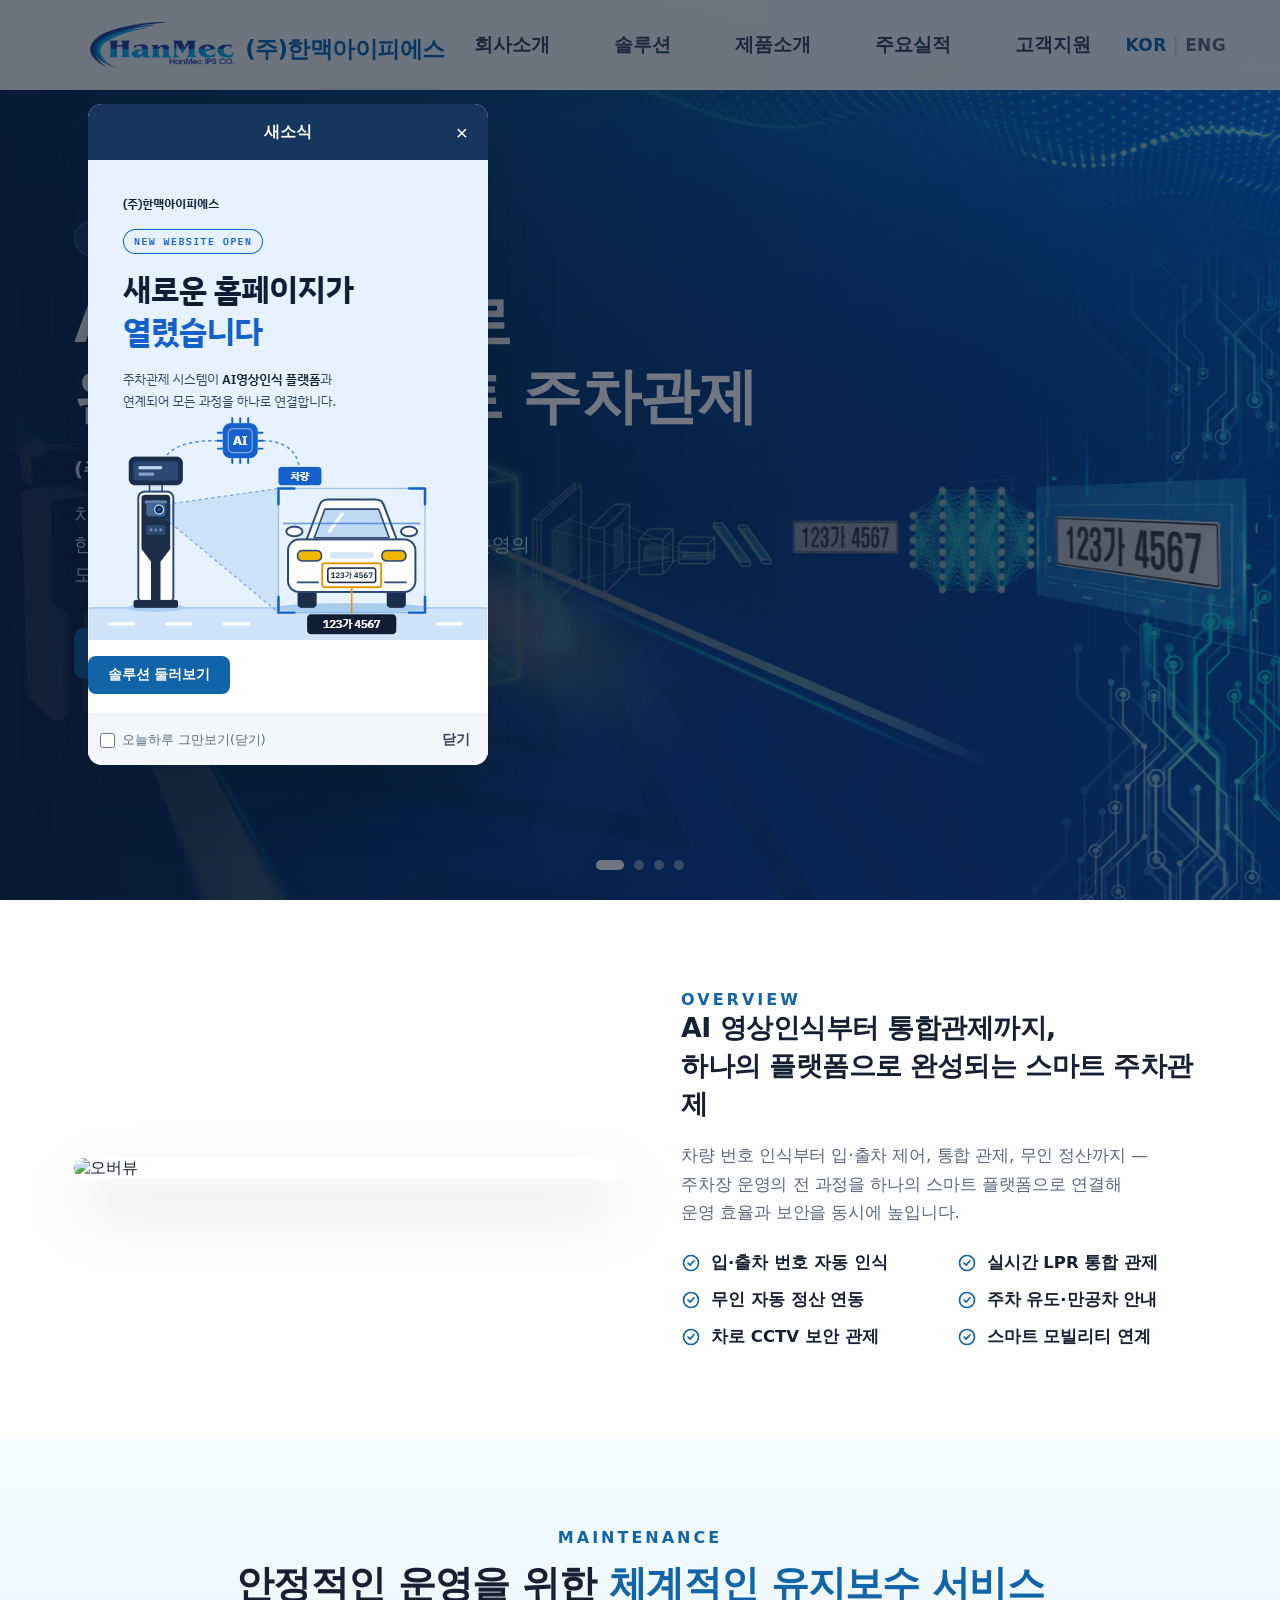
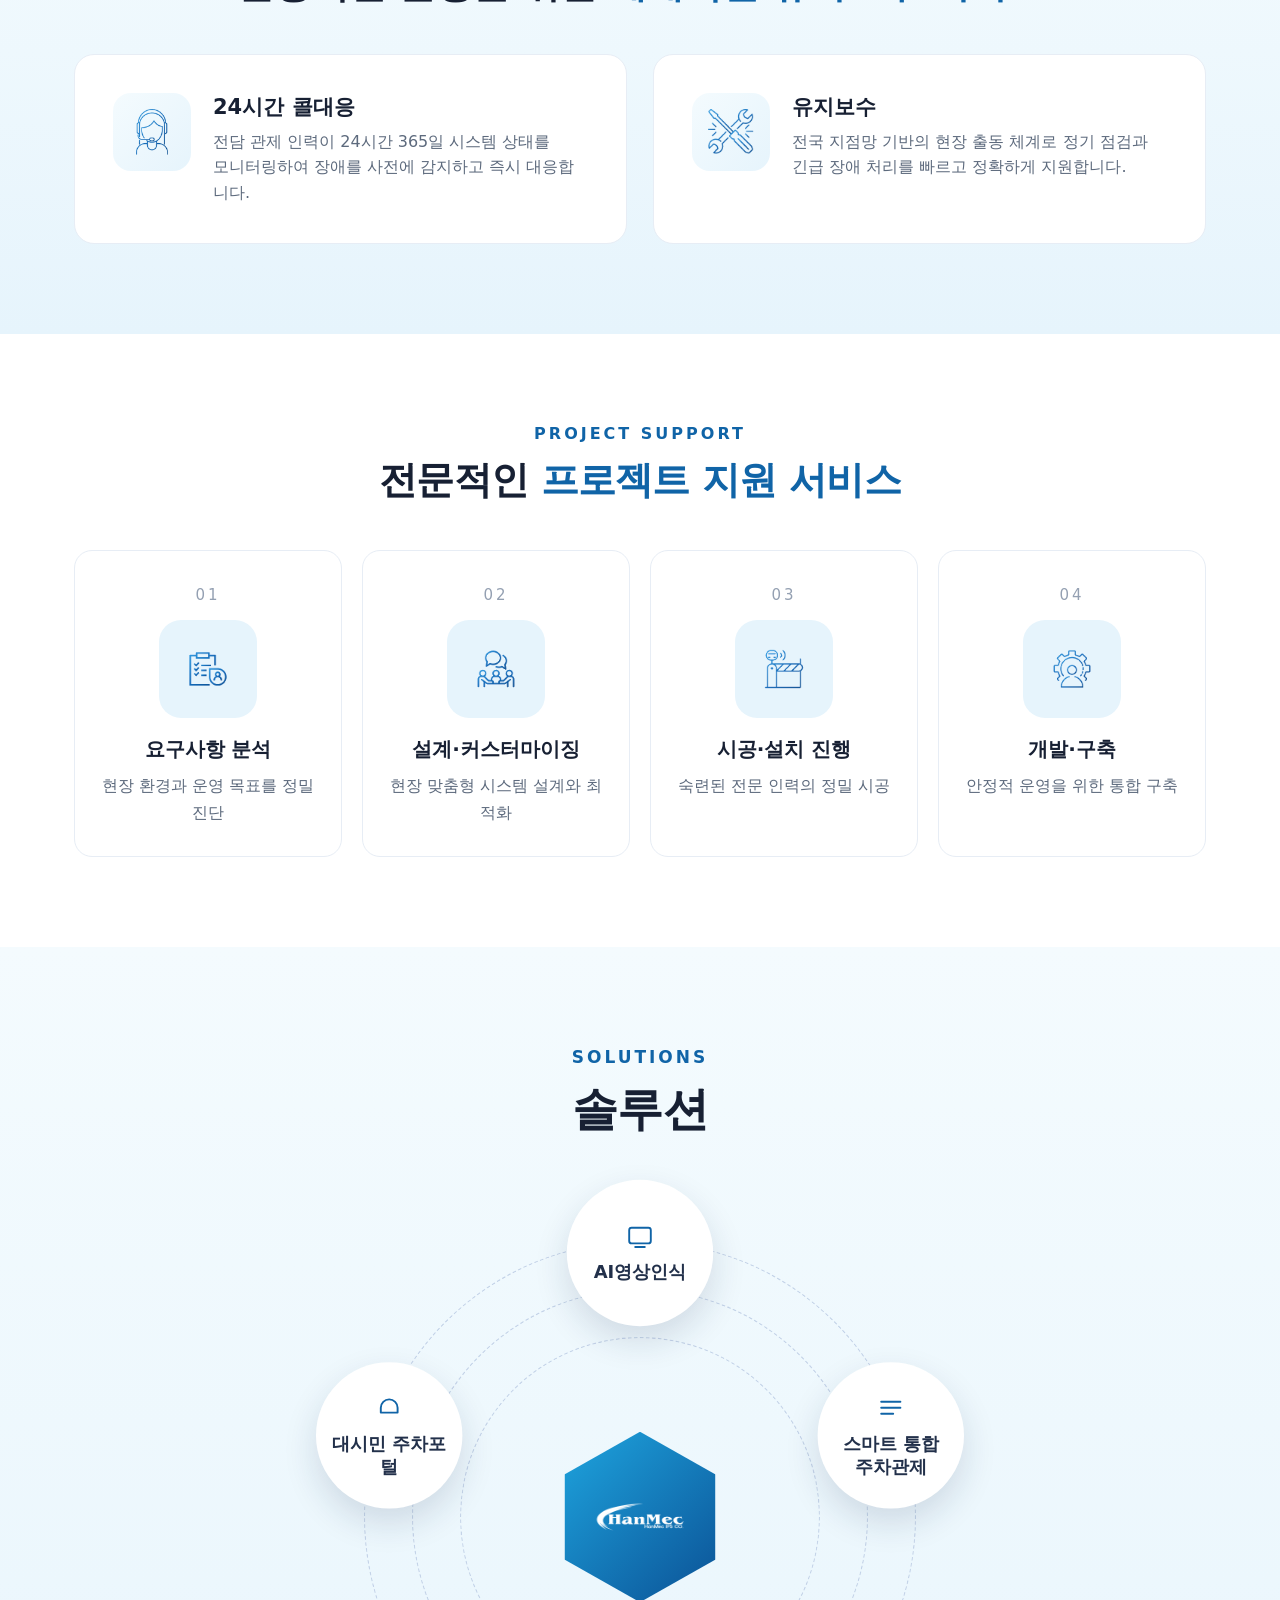
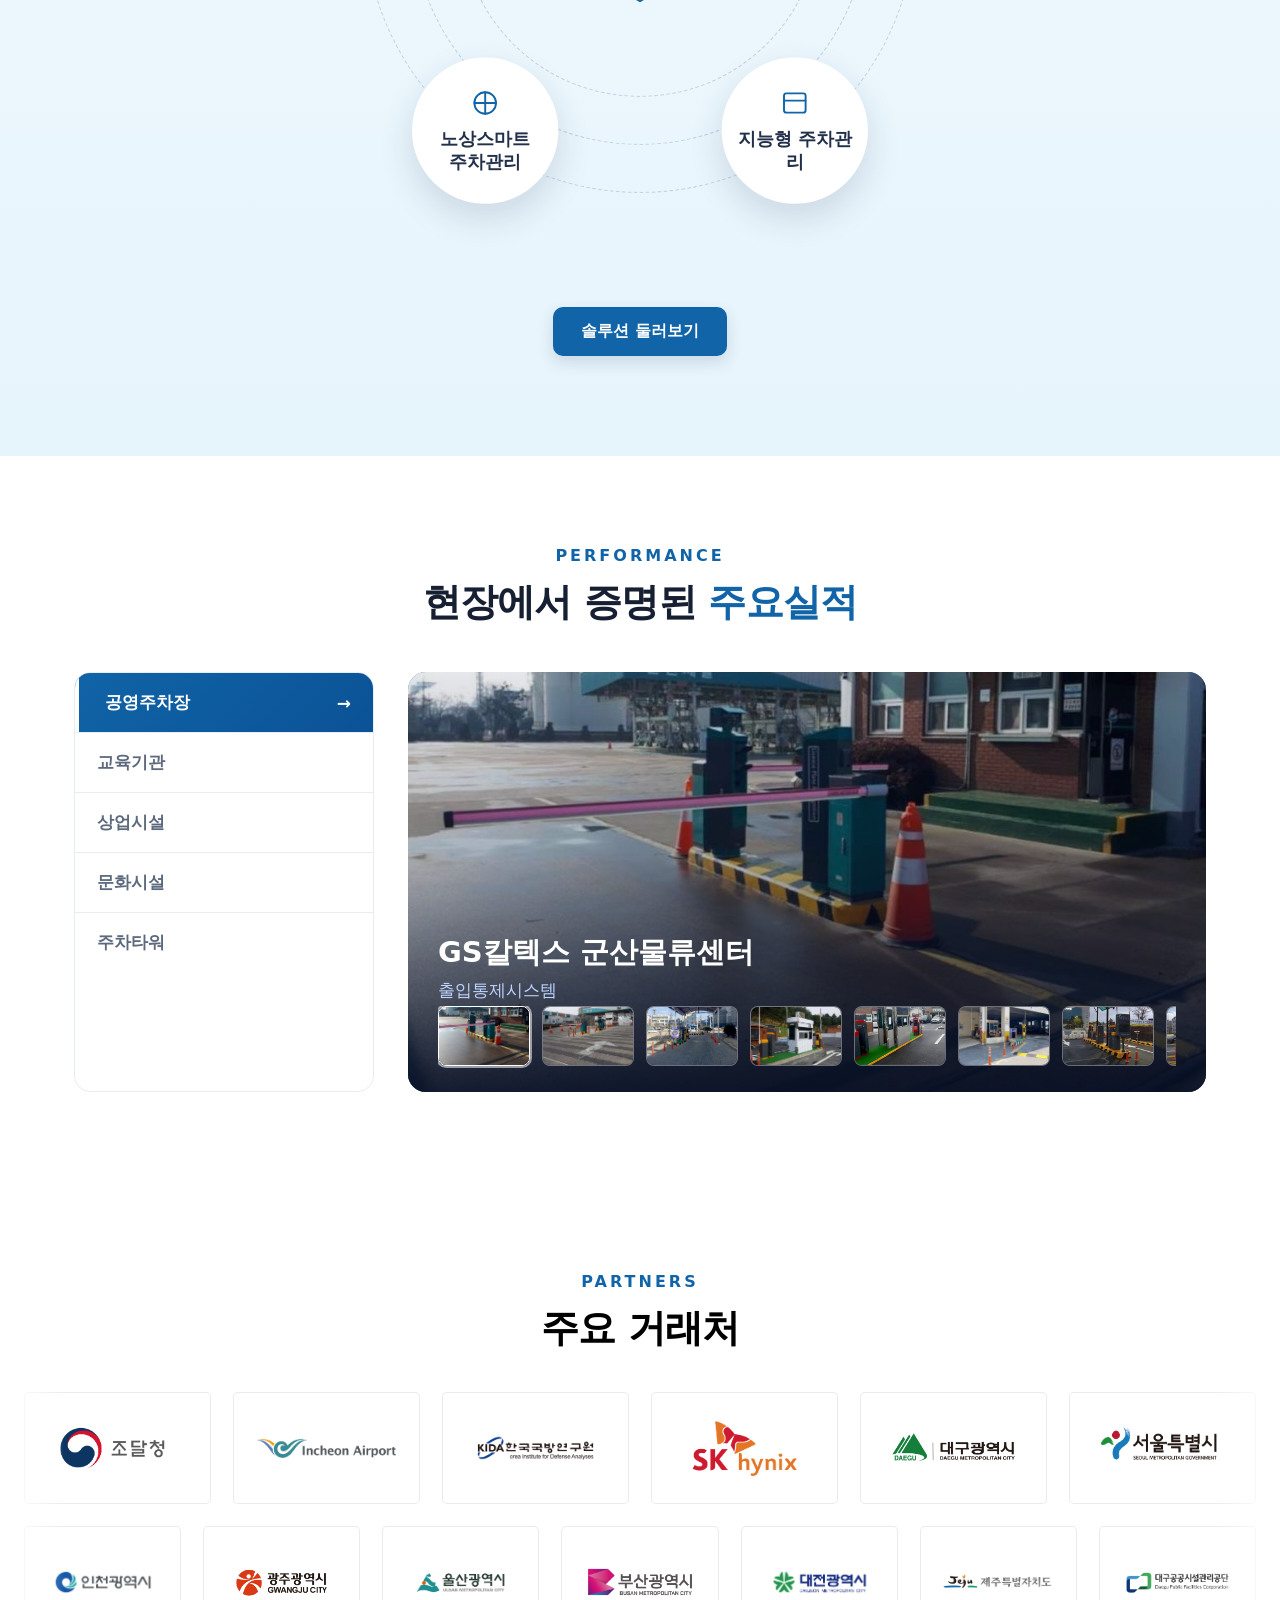
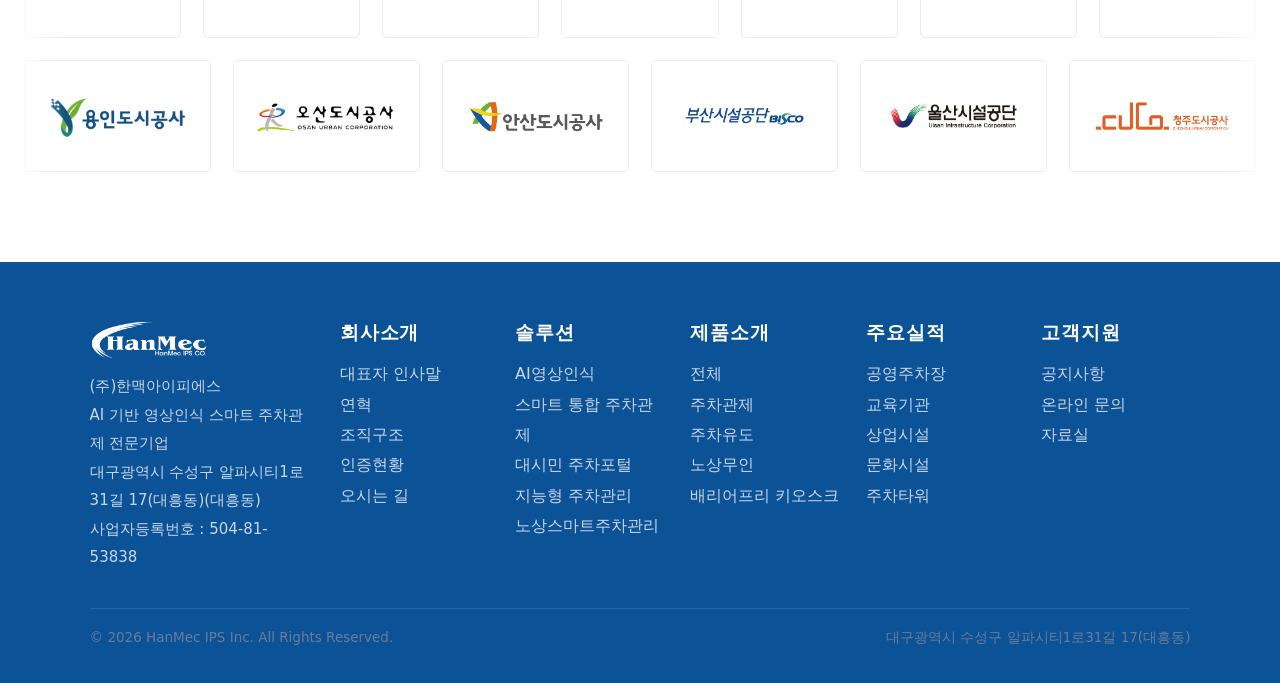
==== commit 98b85771: "홈페이지 수정: 회사정보 7건 관리자 페이지에서 발행" ====
--- a/index.html
+++ b/index.html
@@ -1168,15 +1168,15 @@
 </style></head>
 <body><header id="hdr"><div class="wrap"><a class="logo" data-go="home" href="javascript:void(0)"><img class="lgimg" src="images/img002.png" alt="HanMec 한맥아이피에스"><span class="lgname">(주)한맥아이피에스</span></a><ul class="gnb" id="gnb"><li class="has-sub" data-group="about"><a data-go="company" href="javascript:void(0)"><span data-en="Company">회사소개</span><span class="caret">▾</span></a><ul class="sub"><li><a data-go="company" href="javascript:void(0)">대표자 인사말</a></li><li><a data-go="history" href="javascript:void(0)">연혁</a></li><li><a data-go="organization" href="javascript:void(0)">조직구조</a></li><li><a data-go="cert" href="javascript:void(0)">인증현황</a></li><li><a data-go="location" href="javascript:void(0)">오시는 길</a></li></ul></li><li class="has-sub" data-group="solution"><a data-go="ai" href="javascript:void(0)"><span data-en="Solutions">솔루션</span><span class="caret">▾</span></a><ul class="sub"><li><a data-go="ai" href="javascript:void(0)">AI영상인식</a></li><li><a data-go="control" href="javascript:void(0)">스마트 통합 주차관제</a></li><li><a data-go="etc" href="javascript:void(0)">대시민 주차포털</a></li><li><a data-go="guidance" href="javascript:void(0)">지능형 주차관리</a></li><li><a data-go="payment" href="javascript:void(0)">노상스마트주차관리</a></li></ul></li><li class="has-sub" data-group="products"><a data-go="products" href="javascript:void(0)"><span data-en="Products">제품소개</span><span class="caret">▾</span></a><ul class="sub"><li><a data-go="products" data-cat="전체" href="javascript:void(0)">전체</a></li><li><a data-go="products" data-cat="주차관제" href="javascript:void(0)">주차관제</a></li><li><a data-go="products" data-cat="주차유도" href="javascript:void(0)">주차유도</a></li><li><a data-go="products" data-cat="노상주차" href="javascript:void(0)">노상무인</a></li><li><a data-go="products" data-cat="배리어프리 키오스크" href="javascript:void(0)">배리어프리 키오스크</a></li></ul></li><li class="has-sub" data-group="result"><a data-go="result" href="javascript:void(0)"><span data-en="Performance">주요실적</span><span class="caret">▾</span></a><ul class="sub"><li><a data-go="result" data-cat="공영주차장" href="javascript:void(0)">공영주차장</a></li><li><a data-go="result" data-cat="교육기관" href="javascript:void(0)">교육기관</a></li><li><a data-go="result" data-cat="상업시설" href="javascript:void(0)">상업시설</a></li><li><a data-go="result" data-cat="문화시설" href="javascript:void(0)">문화시설</a></li><li><a data-go="result" data-cat="주차타워" href="javascript:void(0)">주차타워</a></li></ul></li><li class="has-sub" data-group="support"><a data-go="contact" href="javascript:void(0)"><span data-en="Support">고객지원</span><span class="caret">▾</span></a><ul class="sub"><li><a data-go="notice" href="javascript:void(0)">공지사항</a></li><li><a data-go="contact" href="javascript:void(0)">온라인 문의</a></li><li><a data-go="archive" href="javascript:void(0)">자료실</a></li></ul></li></ul><div class="hbtns"><div class="lang"><span class="on" data-lang="ko">KOR</span><span class="sep">|</span><span data-lang="en">ENG</span></div><button class="menu-btn" id="menuBtn" aria-label="메뉴">☰</button></div></div></header><main id="app"></main><footer><div class="wrap"><div class="foot-grid">
   <div><a class="logo" data-go="home" href="javascript:void(0)"><img class="lgimg" src="images/img002.png" alt="HanMec 한맥아이피에스"></a>
-    <p style="margin-top:12px">(주)한맥아이피에스<br>AI 기반 영상인식 스마트 주차관제 전문기업<br>대구광역시 수성구 알파시티1로 31길 17(대흥동)(대흥동)<br>사업자등록번호 : 504-81-53838</p></div>
+    <p style="margin-top:12px">(주)한맥아이피에스<br>AI 기반 영상인식 스마트 주차관제 전문기업<br>대구광역시 수성구 알파시티1로31길 17(대흥동)(대흥동)<br>사업자등록번호 : 504-81-53838</p></div>
   <div><h5>회사소개</h5><ul><li><a data-go="company" href="javascript:void(0)">대표자 인사말</a></li><li><a data-go="history" href="javascript:void(0)">연혁</a></li><li><a data-go="organization" href="javascript:void(0)">조직구조</a></li><li><a data-go="cert" href="javascript:void(0)">인증현황</a></li><li><a data-go="location" href="javascript:void(0)">오시는 길</a></li></ul></div>
   <div><h5>솔루션</h5><ul><li><a data-go="ai" href="javascript:void(0)">AI영상인식</a></li><li><a data-go="control" href="javascript:void(0)">스마트 통합 주차관제</a></li><li><a data-go="etc" href="javascript:void(0)">대시민 주차포털</a></li><li><a data-go="guidance" href="javascript:void(0)">지능형 주차관리</a></li><li><a data-go="payment" href="javascript:void(0)">노상스마트주차관리</a></li></ul></div>
   <div><h5>제품소개</h5><ul><li><a data-go="products" data-cat="전체" href="javascript:void(0)">전체</a></li><li><a data-go="products" data-cat="주차관제" href="javascript:void(0)">주차관제</a></li><li><a data-go="products" data-cat="주차유도" href="javascript:void(0)">주차유도</a></li><li><a data-go="products" data-cat="노상주차" href="javascript:void(0)">노상무인</a></li><li><a data-go="products" data-cat="배리어프리 키오스크" href="javascript:void(0)">배리어프리 키오스크</a></li></ul></div>
   <div><h5>주요실적</h5><ul><li><a data-go="result" data-cat="공영주차장" href="javascript:void(0)">공영주차장</a></li><li><a data-go="result" data-cat="교육기관" href="javascript:void(0)">교육기관</a></li><li><a data-go="result" data-cat="상업시설" href="javascript:void(0)">상업시설</a></li><li><a data-go="result" data-cat="문화시설" href="javascript:void(0)">문화시설</a></li><li><a data-go="result" data-cat="주차타워" href="javascript:void(0)">주차타워</a></li></ul></div>
   <div><h5>고객지원</h5><ul><li><a data-go="notice" href="javascript:void(0)">공지사항</a></li><li><a data-go="contact" href="javascript:void(0)">온라인 문의</a></li><li><a data-go="archive" href="javascript:void(0)">자료실</a></li></ul></div>
-</div><div class="copy"><span>© 2026 HanMec IPS Inc. All Rights Reserved.</span><span>대구광역시 수성구 알파시티1로 31길 17(대흥동)</span></div></div></footer><button class="totop" id="totop">&#8593;</button>
+</div><div class="copy"><span>© 2026 HanMec IPS Inc. All Rights Reserved.</span><span>대구광역시 수성구 알파시티1로31길 17(대흥동)</span></div></div></footer><button class="totop" id="totop">&#8593;</button>
 <script>
-var PAGES={"home":"\n<section class=\"hero2\"><div class=\"hbg-slider\"><img class=\"hslide on hbg\" src=\"images/home_banner1.png\"><img class=\"hslide hbg\" src=\"images/home_banner2.png\"><img class=\"hslide hbg hbg-main3\" src=\"images/home_banner3.png\"><img class=\"hslide hbg\" src=\"images/home_banner4.png\"></div><div class=\"hero-dots\" id=\"heroDots\"></div><div class=\"hero2-ovl\"></div><div class=\"scanH\"></div><div class=\"wrap hero2-in\"><span class=\"htag reveal\"><span class=\"dot\"></span> AI 기반 스마트 주차관제 시스템</span><h1 class=\"reveal d1\" data-en=\"Smart Parking Control Powered by AI Vision\">AI 영상인식으로\n완성되는 스마트 주차관제</h1><div class=\"hero-company\">(주)한맥아이피에스</div><p class=\"reveal d2\">차량 번호 인식부터 통합 관제, 무인 정산까지 —<br>한맥아이피에스의 AI영상인식 플랫폼이 주차장 운영의<br>모든 과정을 하나로 연결합니다.</p><div class=\"hbtns2 reveal d3\"><a class=\"btn-primary\" data-go=\"ai\" href=\"javascript:void(0)\">솔루션 둘러보기</a><a class=\"btn-ghost\" data-go=\"contact\" href=\"javascript:void(0)\">문의하기</a></div></div></section>\n<section class=\"band ov-sec\"><div class=\"wrap ov-grid\"><div class=\"ov-media reveal\"><img class=\"ov-img\" src=\"images/overview_ips.png\" alt=\"오버뷰\"></div><div class=\"ov-body reveal d1\"><span class=\"eyebrow\">Overview</span><h2 class=\"ov-h\">AI 영상인식부터 통합관제까지,<br>하나의 플랫폼으로 완성되는 <span class=\"ac\">스마트 주차관제</span></h2><p class=\"ov-desc\">차량 번호 인식부터 입·출차 제어, 통합 관제, 무인 정산까지 —<br>주차장 운영의 전 과정을 하나의 스마트 플랫폼으로 연결해<br>운영 효율과 보안을 동시에 높입니다.</p><ul class=\"ov-check\"><li><svg width=\"20\" height=\"20\" viewBox=\"0 0 24 24\" fill=\"none\" stroke=\"currentColor\" stroke-width=\"2\" stroke-linecap=\"round\" stroke-linejoin=\"round\"><circle cx=\"12\" cy=\"12\" r=\"9\"/><path d=\"m8.4 12 2.5 2.5 4.7-5.2\"/></svg>입·출차 번호 자동 인식</li><li><svg width=\"20\" height=\"20\" viewBox=\"0 0 24 24\" fill=\"none\" stroke=\"currentColor\" stroke-width=\"2\" stroke-linecap=\"round\" stroke-linejoin=\"round\"><circle cx=\"12\" cy=\"12\" r=\"9\"/><path d=\"m8.4 12 2.5 2.5 4.7-5.2\"/></svg>실시간 LPR 통합 관제</li><li><svg width=\"20\" height=\"20\" viewBox=\"0 0 24 24\" fill=\"none\" stroke=\"currentColor\" stroke-width=\"2\" stroke-linecap=\"round\" stroke-linejoin=\"round\"><circle cx=\"12\" cy=\"12\" r=\"9\"/><path d=\"m8.4 12 2.5 2.5 4.7-5.2\"/></svg>무인 자동 정산 연동</li><li><svg width=\"20\" height=\"20\" viewBox=\"0 0 24 24\" fill=\"none\" stroke=\"currentColor\" stroke-width=\"2\" stroke-linecap=\"round\" stroke-linejoin=\"round\"><circle cx=\"12\" cy=\"12\" r=\"9\"/><path d=\"m8.4 12 2.5 2.5 4.7-5.2\"/></svg>주차 유도·만공차 안내</li><li><svg width=\"20\" height=\"20\" viewBox=\"0 0 24 24\" fill=\"none\" stroke=\"currentColor\" stroke-width=\"2\" stroke-linecap=\"round\" stroke-linejoin=\"round\"><circle cx=\"12\" cy=\"12\" r=\"9\"/><path d=\"m8.4 12 2.5 2.5 4.7-5.2\"/></svg>차로 CCTV 보안 관제</li><li><svg width=\"20\" height=\"20\" viewBox=\"0 0 24 24\" fill=\"none\" stroke=\"currentColor\" stroke-width=\"2\" stroke-linecap=\"round\" stroke-linejoin=\"round\"><circle cx=\"12\" cy=\"12\" r=\"9\"/><path d=\"m8.4 12 2.5 2.5 4.7-5.2\"/></svg>스마트 모빌리티 연계</li></ul></div></div></section>\n<div class=\"bg-bridge\"><section class=\"band gray\"><div class=\"wrap\"><div class=\"center\"><span class=\"eyebrow reveal\">Maintenance</span><h2 class=\"sec-h reveal d1\">안정적인 운영을 위한 <span class=\"ac\">체계적인 유지보수 서비스</span></h2></div>\n <div class=\"maint-grid\">\n  <div class=\"maint-card reveal d1\"><span class=\"ic\"><img class=\"micon\" alt=\"\" src=\"images/img008.png\"></span><div><h3>24시간 콜대응</h3><p>전담 관제 인력이 24시간 365일 시스템 상태를<br>모니터링하여 장애를 사전에 감지하고 즉시 대응합니다.</p></div></div>\n  <div class=\"maint-card reveal d2\"><span class=\"ic\"><img class=\"micon\" alt=\"\" src=\"images/img009.png\"></span><div><h3>유지보수</h3><p>전국 지점망 기반의 현장 출동 체계로 정기 점검과<br>긴급 장애 처리를 빠르고 정확하게 지원합니다.</p></div></div>\n </div></div></section>\n<section class=\"band\"><div class=\"wrap\"><div class=\"center\"><span class=\"eyebrow reveal\">Project Support</span><h2 class=\"sec-h reveal d1\">전문적인 <span class=\"ac\">프로젝트 지원 서비스</span></h2></div>\n <div class=\"proj-grid\" id=\"projGrid\">\n  <div class=\"proj-card reveal d1\"><span class=\"num\">01</span><div class=\"ic\"><img class=\"pic\" alt=\"\" src=\"images/img010.png\"></div><h3>요구사항 분석</h3><p>현장 환경과 운영 목표를 정밀 진단</p></div>\n  <div class=\"proj-card reveal d2\"><span class=\"num\">02</span><div class=\"ic\"><img class=\"pic\" alt=\"\" src=\"images/img011.png\"></div><h3>설계·커스터마이징</h3><p>현장 맞춤형 시스템 설계와 최적화</p></div>\n  <div class=\"proj-card reveal d3\"><span class=\"num\">03</span><div class=\"ic\"><img class=\"pic\" alt=\"\" src=\"images/img012.png\"></div><h3>시공·설치 진행</h3><p>숙련된 전문 인력의 정밀 시공</p></div>\n  <div class=\"proj-card reveal d4\"><span class=\"num\">04</span><div class=\"ic\"><img class=\"pic\" alt=\"\" src=\"images/img013.png\"></div><h3>개발·구축</h3><p>안정적 운영을 위한 통합 구축</p></div>\n </div></div></section></div>\n<section class=\"band sol-wrap\"><div class=\"wrap center\"><span class=\"eyebrow reveal\">Solutions</span><h2 class=\"sec-h reveal d1\">솔루션</h2>\n <div class=\"sol-stage\">\n  <div class=\"sol-ring a\"></div><div class=\"sol-ring c\"></div><div class=\"sol-ring b\"></div>\n  <div class=\"hex\"><img class=\"hexlogo\" src=\"images/img002.png\" alt=\"HanMec\"></div>\n  <span class=\"sol-node\" style=\"transform:translate(-50%,-50%) translate(0,-220px)\"><span class=\"ic\"><svg width=\"24\" height=\"24\" viewBox=\"0 0 24 24\" fill=\"none\" stroke=\"currentColor\" stroke-width=\"1.6\"><rect x=\"3\" y=\"5\" width=\"18\" height=\"13\" rx=\"2\"/><path d=\"M8 21h8\"/></svg></span><span class=\"nn\">AI영상인식</span></span>\n  <span class=\"sol-node\" style=\"transform:translate(-50%,-50%) translate(209px,-68px)\"><span class=\"ic\"><svg width=\"24\" height=\"24\" viewBox=\"0 0 24 24\" fill=\"none\" stroke=\"currentColor\" stroke-width=\"1.6\"><path d=\"M4 7h16M4 12h16M4 17h10\"/></svg></span><span class=\"nn\">스마트 통합<br>주차관제</span></span>\n  <span class=\"sol-node\" style=\"transform:translate(-50%,-50%) translate(129px,178px)\"><span class=\"ic\"><svg width=\"24\" height=\"24\" viewBox=\"0 0 24 24\" fill=\"none\" stroke=\"currentColor\" stroke-width=\"1.6\"><rect x=\"3\" y=\"4\" width=\"18\" height=\"16\" rx=\"2\"/><path d=\"M3 10h18\"/></svg></span><span class=\"nn\">지능형 주차관리</span></span>\n  <span class=\"sol-node\" style=\"transform:translate(-50%,-50%) translate(-129px,178px)\"><span class=\"ic\"><svg width=\"24\" height=\"24\" viewBox=\"0 0 24 24\" fill=\"none\" stroke=\"currentColor\" stroke-width=\"1.6\"><circle cx=\"12\" cy=\"12\" r=\"9\"/><path d=\"M12 3v18M3 12h18\"/></svg></span><span class=\"nn\">노상스마트<br>주차관리</span></span>\n  <span class=\"sol-node\" style=\"transform:translate(-50%,-50%) translate(-209px,-68px)\"><span class=\"ic\"><svg width=\"24\" height=\"24\" viewBox=\"0 0 24 24\" fill=\"none\" stroke=\"currentColor\" stroke-width=\"1.6\"><path d=\"M5 12a7 7 0 0 1 14 0v4H5z\"/></svg></span><span class=\"nn\">대시민 주차포털</span></span>\n  \n </div>\n <div style=\"margin-top:42px\" class=\"reveal d3\"><a class=\"btn-primary\" data-go=\"ai\" href=\"javascript:void(0)\">솔루션 둘러보기</a></div></div></section>\n<section class=\"band\" id=\"perfSec\"><div class=\"wrap\"><div class=\"center\"><span class=\"eyebrow reveal\">Performance</span><h2 class=\"sec-h reveal d1\">현장에서 증명된 <span class=\"ac\">주요실적</span></h2></div>\n <div class=\"ach-grid\">\n  <ul class=\"cat-list reveal d1\" id=\"catList\"><li data-t=\"공영주차장\" data-s=\"시·군 공영주차장 · 노외 부설주차장\">공영주차장<span class=\"arw\">→</span></li><li data-t=\"교육기관\" data-s=\"대학교 · 학교 · 캠퍼스 주차\">교육기관<span class=\"arw\">→</span></li><li data-t=\"상업시설\" data-s=\"오피스빌딩 · 쇼핑몰 · 호텔\">상업시설<span class=\"arw\">→</span></li><li data-t=\"문화시설\" data-s=\"공연장 · 문화회관 · 체육관\">문화시설<span class=\"arw\">→</span></li><li data-t=\"주차타워\" data-s=\"기계식 주차타워 · 입체주차장\">주차타워<span class=\"arw\">→</span></li></ul>\n  <div class=\"ach-view\"><img id=\"achImg\" alt=\"\"><div class=\"ach-ov\"></div><div class=\"label\"><div class=\"t\" id=\"achT\">창원 성산아트홀</div><div class=\"s\" id=\"achS\">LPR+관제실</div></div>\n   <div class=\"thumbs\" id=\"achThumbs\"></div></div>\n </div></div></section>\n<section class=\"partners-sec band center\"><span class=\"eyebrow reveal\">Partners</span><h2 class=\"sec-h reveal d1\">주요 <span class=\"ac\">거래처</span></h2>\n <div class=\"plogo-static reveal d2\"><div class=\"plogo-row r6\"><span class=\"plogo-box\"><img src=\"images/partners/plogo231.png\" alt=\"협약사\"></span><span class=\"plogo-box\"><img src=\"images/partners/plogo226.png\" alt=\"협약사\"></span><span class=\"plogo-box\"><img src=\"images/partners/plogo215.png\" alt=\"협약사\"></span><span class=\"plogo-box\"><img src=\"images/partners/plogo225.png\" alt=\"협약사\"></span><span class=\"plogo-box\"><img src=\"images/partners/plogo230.png\" alt=\"협약사\"></span><span class=\"plogo-box\"><img src=\"images/partners/plogo213.png\" alt=\"협약사\"></span></div><div class=\"plogo-row r7\"><span class=\"plogo-box\"><img src=\"images/partners/plogo208.png\" alt=\"협약사\"></span><span class=\"plogo-box\"><img src=\"images/partners/plogo204.png\" alt=\"협약사\"></span><span class=\"plogo-box\"><img src=\"images/partners/plogo228.png\" alt=\"협약사\"></span><span class=\"plogo-box\"><img src=\"images/partners/plogo207.png\" alt=\"협약사\"></span><span class=\"plogo-box\"><img src=\"images/partners/plogo199.png\" alt=\"협약사\"></span><span class=\"plogo-box\"><img src=\"images/partners/plogo194.png\" alt=\"협약사\"></span><span class=\"plogo-box\"><img src=\"images/partners/plogo229.png\" alt=\"협약사\"></span></div><div class=\"plogo-row r6\"><span class=\"plogo-box\"><img src=\"images/partners/plogo223.png\" alt=\"협약사\"></span><span class=\"plogo-box\"><img src=\"images/partners/plogo222.png\" alt=\"협약사\"></span><span class=\"plogo-box\"><img src=\"images/partners/plogo221.png\" alt=\"협약사\"></span><span class=\"plogo-box\"><img src=\"images/partners/plogo206.png\" alt=\"협약사\"></span><span class=\"plogo-box\"><img src=\"images/partners/plogo227.png\" alt=\"협약사\"></span><span class=\"plogo-box\"><img src=\"images/partners/plogo195.png\" alt=\"협약사\"></span></div></div></section>\n","organization":"<section class=\"phero\"><div class=\"grid-lines\"></div><div class=\"wrap\"><div class=\"crumb\"><a data-go=\"home\" href=\"javascript:void(0)\">HOME</a> / 회사소개 / 조직구조</div><h1 class=\"reveal\" data-en=\"Organization\">조직구조</h1><p class=\"reveal d1\">전국 거점과 전문 부서가 유기적으로 연결된 조직</p></div></section><div class=\"subnav\"><div class=\"wrap\"><a data-go=\"company\" href=\"javascript:void(0)\" class=\"\">대표자 인사말</a><a data-go=\"history\" href=\"javascript:void(0)\" class=\"\">연혁</a><a data-go=\"organization\" href=\"javascript:void(0)\" class=\"cur\">조직구조</a><a data-go=\"cert\" href=\"javascript:void(0)\" class=\"\">인증현황</a><a data-go=\"location\" href=\"javascript:void(0)\" class=\"\">오시는 길</a></div></div><section class=\"band\"><div class=\"wrap center\"><span class=\"eyebrow reveal\">Organization</span><h2 class=\"sec-h reveal d1\">조직 구조</h2><div class=\"org-stage\"><div class=\"org\" id=\"orgChart\">\n <div class=\"o-guide r3\"></div><div class=\"o-guide r2\"></div><div class=\"o-guide r1\"></div><div class=\"o-glow\"></div>\n <div class=\"o-rip\"></div><div class=\"o-rip d2\"></div><div class=\"o-rip d3\"></div>\n <div class=\"o-node o-ceo\" style=\"left:495px;top:440px;transition-delay:.05s\"><div class=\"c\"><svg width=\"30\" height=\"30\" viewBox=\"0 0 24 24\" fill=\"none\" stroke=\"#1064a7\" stroke-width=\"1.6\"><circle cx=\"12\" cy=\"8\" r=\"3.4\"/><path d=\"M5.5 20a6.5 6.5 0 0 1 13 0\"/></svg><span class=\"t\">CEO</span></div></div>\n <div class=\"o-node o-city\" style=\"--c:#7b86c9;left:495px;top:276px;transition-delay:.15s\"><div class=\"c\">서울</div></div>\n <div class=\"o-node o-city\" style=\"--c:#5fc0a0;left:659px;top:440px;transition-delay:.22s\"><div class=\"c\">부산</div></div>\n <div class=\"o-node o-city\" style=\"--c:#7ed0ee;left:495px;top:604px;transition-delay:.29s\"><div class=\"c\">대구</div></div>\n <div class=\"o-node o-city\" style=\"--c:#cf2e9a;left:331px;top:440px;transition-delay:.36s\"><div class=\"c\">광주</div></div>\n <div class=\"o-node o-dept\" style=\"--c:#1f9ad6;left:495px;top:112px;transition-delay:.45s\"><div class=\"c\"><span class=\"ic\"><svg width=\"26\" height=\"26\" viewBox=\"0 0 24 24\" fill=\"none\" stroke=\"currentColor\" stroke-width=\"1.6\"><rect x=\"3\" y=\"7\" width=\"18\" height=\"13\" rx=\"2\"/><path d=\"M8 7V5a2 2 0 0 1 2-2h4a2 2 0 0 1 2 2v2M3 13h18\"/></svg></span><span class=\"nm\">영업부</span><ul><li>기술영업</li><li>현장설계</li><li>시스템컨설팅</li><li>마케팅</li></ul></div></div>\n <div class=\"o-node o-dept\" style=\"--c:#2fb999;left:807px;top:338px;transition-delay:.55s\"><div class=\"c\"><span class=\"ic\"><svg width=\"26\" height=\"26\" viewBox=\"0 0 24 24\" fill=\"none\" stroke=\"currentColor\" stroke-width=\"1.6\"><circle cx=\"12\" cy=\"12\" r=\"3.2\"/><path d=\"M12 2v3M12 19v3M2 12h3M19 12h3\"/></svg></span><span class=\"nm\">기술부</span><ul><li>제품생산</li><li>제품설계</li><li>협력업체 관리</li><li>유지보수 A/S</li></ul></div></div>\n <div class=\"o-node o-dept\" style=\"--c:#d9a05a;left:688px;top:706px;transition-delay:.65s\"><div class=\"c\"><span class=\"ic\"><svg width=\"26\" height=\"26\" viewBox=\"0 0 24 24\" fill=\"none\" stroke=\"currentColor\" stroke-width=\"1.6\"><path d=\"M4 13v-1a8 8 0 0 1 16 0v1\"/><rect x=\"3\" y=\"13\" width=\"4\" height=\"6\" rx=\"1.4\"/><rect x=\"17\" y=\"13\" width=\"4\" height=\"6\" rx=\"1.4\"/></svg></span><span class=\"nm\">콜센터</span><span class=\"tel\">070-7118-8877</span></div></div>\n <div class=\"o-node o-dept\" style=\"--c:#54c2e6;left:302px;top:706px;transition-delay:.75s\"><div class=\"c\"><span class=\"ic\"><svg width=\"26\" height=\"26\" viewBox=\"0 0 24 24\" fill=\"none\" stroke=\"currentColor\" stroke-width=\"1.6\"><rect x=\"5\" y=\"4\" width=\"14\" height=\"17\" rx=\"2\"/><path d=\"M9 9h6M9 13h6M9 17h4\"/></svg></span><span class=\"nm\">경영관리부</span><ul><li>인사/총무 관리</li><li>기획관리</li><li>대리점관리</li><li>지점업무협조</li></ul></div></div>\n <div class=\"o-node o-dept\" style=\"--c:#9b8fd6;left:183px;top:338px;transition-delay:.85s\"><div class=\"c\"><span class=\"ic\"><svg width=\"26\" height=\"26\" viewBox=\"0 0 24 24\" fill=\"none\" stroke=\"currentColor\" stroke-width=\"1.6\"><path d=\"M12 3a5 5 0 0 1 3 9v3H9v-3a5 5 0 0 1 3-9Z\"/><path d=\"M9 18h6\"/></svg></span><span class=\"nm\">기업부설연구소</span><ul><li>시스템 설계</li><li>제품개발</li><li>소프트웨어 개발</li></ul></div></div>\n</div></div></div></section>","cert":"<section class=\"phero\"><div class=\"grid-lines\"></div><div class=\"wrap\"><div class=\"crumb\"><a data-go=\"home\" href=\"javascript:void(0)\">HOME</a> / 회사소개 / 인증현황</div><h1 class=\"reveal\" data-en=\"Certifications\">인증현황</h1><p class=\"reveal d1\">품질·특허·안전 분야의 인증 보유 현황</p></div></section><div class=\"subnav\"><div class=\"wrap\"><a data-go=\"company\" href=\"javascript:void(0)\" class=\"\">대표자 인사말</a><a data-go=\"history\" href=\"javascript:void(0)\" class=\"\">연혁</a><a data-go=\"organization\" href=\"javascript:void(0)\" class=\"\">조직구조</a><a data-go=\"cert\" href=\"javascript:void(0)\" class=\"cur\">인증현황</a><a data-go=\"location\" href=\"javascript:void(0)\" class=\"\">오시는 길</a></div></div><section class=\"band bg-hex cert-top\"><div class=\"wrap\"><div class=\"center\"><span class=\"eyebrow reveal\">Certifications</span><h2 class=\"sec-h reveal d1\">인증 현황</h2></div><div class=\"tabs reveal d1\"><button class=\"tab on\" data-pane=\"quality\">특허</button><button class=\"tab\" data-pane=\"patent\">인증서</button><button class=\"tab\" data-pane=\"safety\">기타 등록증</button></div><div class=\"tabpane on\" data-pane=\"quality\"><div class=\"cert-grid\" data-gal=\"div.cert\"><div class=\"cert\"><div class=\"doc\"><img src=\"images/up/add-260922114315.jpg\" alt=\"특허증\" loading=\"lazy\"></div><div class=\"cn\">특허증</div></div><div class=\"cert\"><div class=\"doc\"><img src=\"images/up/add-260922114327.jpg\" alt=\"특허증\" loading=\"lazy\"></div><div class=\"cn\">특허증</div></div><div class=\"cert\"><div class=\"doc\"><img src=\"images/up/add-261006135702.jpg\" alt=\"특허증\" loading=\"lazy\"></div><div class=\"cn\">특허증</div></div><div class=\"cert\"><div class=\"doc\"><img src=\"images/up/add-261006135713.jpg\" alt=\"특허증\" loading=\"lazy\"></div><div class=\"cn\">특허증</div></div><div class=\"cert\"><div class=\"doc\"><img src=\"images/up/add-261006135725.jpg\" alt=\"특허증\" loading=\"lazy\"></div><div class=\"cn\">특허증</div></div><div class=\"cert\"><div class=\"doc\"><img src=\"images/up/add-261006135739.jpg\" alt=\"특허증\" loading=\"lazy\"></div><div class=\"cn\">특허증</div></div><div class=\"cert\"><div class=\"doc\"><img src=\"images/up/add-261006135754.jpg\" alt=\"특허증\" loading=\"lazy\"></div><div class=\"cn\">특허증</div></div><div class=\"cert\"><div class=\"doc\"><img src=\"images/up/add-261006135807.jpg\" alt=\"특허증\" loading=\"lazy\"></div><div class=\"cn\">특허증</div></div><div class=\"cert\"><div class=\"doc\"><img src=\"images/up/add-261006135828.jpg\" alt=\"특허증\" loading=\"lazy\"></div><div class=\"cn\">특허증</div></div><div class=\"cert\"><div class=\"doc\"><img src=\"images/up/add-261006135837.jpg\" alt=\"특허증\" loading=\"lazy\"></div><div class=\"cn\">특허증</div></div></div></div><div class=\"tabpane\" data-pane=\"patent\"><div class=\"cert-grid\" data-gal=\"div.cert\"><div class=\"cert\"><div class=\"doc\"><img src=\"images/up/add-261006135901.jpg\" alt=\"혁신제품 지정 인증서\" loading=\"lazy\"></div><div class=\"cn\">혁신제품 지정 인증서</div></div><div class=\"cert\"><div class=\"doc\"><img src=\"images/up/add-261006135922.jpg\" alt=\"시범구매제품 확인서\" loading=\"lazy\"></div><div class=\"cn\">시범구매제품 확인서</div></div><div class=\"cert\"><div class=\"doc\"><img src=\"images/up/add-261006135942.jpg\" alt=\"K마크 인증서\" loading=\"lazy\"></div><div class=\"cn\">K마크 인증서</div></div><div class=\"cert\"><div class=\"doc\"><img src=\"images/up/add-261006135958.jpg\" alt=\"녹색기술 인증서\" loading=\"lazy\"></div><div class=\"cn\">녹색기술 인증서</div></div><div class=\"cert\"><div class=\"doc\"><img src=\"images/up/add-261006140020.jpg\" alt=\"벤처나라 지정증서\" loading=\"lazy\"></div><div class=\"cn\">벤처나라 지정증서</div></div><div class=\"cert\"><div class=\"doc\"><img src=\"images/up/add-261006140036.jpg\" alt=\"ISO 9001\" loading=\"lazy\"></div><div class=\"cn\">ISO 9001</div></div><div class=\"cert\"><div class=\"doc\"><img src=\"images/up/add-261006140422.jpg\" alt=\"GS 인증서\" loading=\"lazy\"></div><div class=\"cn\">GS 인증서</div></div><div class=\"cert\"><div class=\"doc\"><img src=\"images/up/add-261006140430.jpg\" alt=\"GS 인증서\" loading=\"lazy\"></div><div class=\"cn\">GS 인증서</div></div><div class=\"cert\"><div class=\"doc\"><img src=\"images/up/add-261006140439.jpg\" alt=\"GS 인증서\" loading=\"lazy\"></div><div class=\"cn\">GS 인증서</div></div></div></div><div class=\"tabpane\" data-pane=\"safety\"><div class=\"cert-grid\" data-gal=\"div.cert\"><div class=\"cert\"><div class=\"doc\"><img src=\"images/up/add-261006140538.jpg\" alt=\"벤처기업 확인서\" loading=\"lazy\"></div><div class=\"cn\">벤처기업 확인서</div></div><div class=\"cert\"><div class=\"doc\"><img src=\"images/up/add-261006140557.jpg\" alt=\"이노비즈 확인서\" loading=\"lazy\"></div><div class=\"cn\">이노비즈 확인서</div></div><div class=\"cert\"><div class=\"doc\"><img src=\"images/up/add-261006140611.jpg\" alt=\"기업부설연구소 인정서\" loading=\"lazy\"></div><div class=\"cn\">기업부설연구소 인정서</div></div></div></div></div></section>","contact":"<section class=\"phero\"><div class=\"grid-lines\"></div><div class=\"wrap\"><div class=\"crumb\"><a data-go=\"home\" href=\"javascript:void(0)\">HOME</a> / 고객지원 / 고객문의</div><h1 class=\"reveal\" data-en=\"Contact Us\">고객문의</h1><p class=\"reveal d1\">전문 PM이 1영업일 내 회신드립니다. 무엇이든 편하게 문의주세요.</p></div></section><div class=\"subnav\"><div class=\"wrap\"><a data-go=\"notice\" href=\"javascript:void(0)\" class=\"\">공지사항</a><a data-go=\"contact\" href=\"javascript:void(0)\" class=\"cur\">온라인 문의</a><a data-go=\"archive\" href=\"javascript:void(0)\" class=\"\">자료실</a></div></div>\n<section class=\"band\"><div class=\"wrap\">\n <div class=\"ci-grid\">\n  <div class=\"ci-card reveal d1\"><span class=\"ci-ic\"><svg width=\"22\" height=\"22\" viewBox=\"0 0 24 24\" fill=\"none\" stroke=\"currentColor\" stroke-width=\"1.6\"><path d=\"M4 5h4l2 5-3 2a12 12 0 0 0 5 5l2-3 5 2v4a2 2 0 0 1-2 2A16 16 0 0 1 2 7a2 2 0 0 1 2-2Z\"/></svg></span><div><div class=\"ci-l\">전화 문의</div><div class=\"ci-v\">TEL. 053-954-0100</div></div></div>\n  <div class=\"ci-card reveal d2\"><span class=\"ci-ic\"><svg width=\"22\" height=\"22\" viewBox=\"0 0 24 24\" fill=\"none\" stroke=\"currentColor\" stroke-width=\"1.6\"><rect x=\"3\" y=\"5\" width=\"18\" height=\"14\" rx=\"2\"/><path d=\"m3 7 9 6 9-6\"/></svg></span><div><div class=\"ci-l\">이메일</div><div class=\"ci-v\">contact@hanmecips.com</div></div></div>\n  <div class=\"ci-card reveal d3\"><span class=\"ci-ic\"><svg width=\"22\" height=\"22\" viewBox=\"0 0 24 24\" fill=\"none\" stroke=\"currentColor\" stroke-width=\"1.6\"><path d=\"M12 21s7-6 7-11a7 7 0 1 0-14 0c0 5 7 11 7 11Z\"/><circle cx=\"12\" cy=\"10\" r=\"2.5\"/></svg></span><div><div class=\"ci-l\">본사 주소</div><div class=\"ci-v\">대구 수성구 알파시티 1로 135</div></div></div>\n </div>\n <div class=\"form-grid\">\n  <form class=\"form-card reveal\" id=\"cform\"><h3>도입 문의 양식</h3><p class=\"lead\" style=\"font-size:15px;margin:6px 0 22px\">아래 항목을 작성해주시면 1영업일 내 회신드립니다.</p>\n   <div class=\"frow\"><div class=\"field\"><label>이름 <span class=\"rq\">*</span></label><input name=\"name\" required placeholder=\"홍길동\"></div><div class=\"field\"><label>회사/기관명</label><input name=\"company\" placeholder=\"(주)한맥아이피에스\"></div></div>\n   <div class=\"frow\"><div class=\"field\"><label>연락처 <span class=\"rq\">*</span></label><input name=\"phone\" required placeholder=\"010-0000-0000\"></div><div class=\"field\"><label>이메일 <span class=\"rq\">*</span></label><input type=\"email\" name=\"email\" required placeholder=\"name@company.com\"></div></div>\n   <div class=\"field\" style=\"margin-bottom:16px\"><label>관심 솔루션</label><select name=\"solution\"><option value=\"\">선택 (선택사항)</option><option>AI영상인식</option><option>스마트 통합 주차관제</option><option>지능형 주차관리</option><option>노상스마트주차관리</option></select></div>\n   <div class=\"field\" style=\"margin-bottom:16px\"><label>문의 내용 <span class=\"rq\">*</span></label><textarea name=\"message\" required placeholder=\"현장 환경·규모·기존 시스템 등 자세히 작성해주시면 더 정확한 답변을 드릴 수 있습니다.\"></textarea></div>\n   <label class=\"agree\"><input type=\"checkbox\" required style=\"width:auto;margin-top:2px\"><span>개인정보 수집·이용에 동의합니다. 수집된 정보는 문의 응대 목적으로만 사용되며, 처리 후 안전하게 폐기됩니다.</span></label>\n   <div aria-hidden=\"true\" style=\"position:absolute;left:-9999px;width:1px;height:1px;overflow:hidden\"><label>이 칸은 비워 두세요<input name=\"website\" tabindex=\"-1\" autocomplete=\"off\"></label></div><div class=\"fbtns\"><button type=\"submit\" class=\"fsub\">문의 신청하기</button><button type=\"reset\" class=\"rst\">초기화</button></div>\n  </form>\n  <aside class=\"info-card reveal d1\"><h3>(주)한맥아이피에스</h3>\n   <div class=\"ir\"><div class=\"il\">TEL</div><div class=\"iv\">053-954-0100</div><div class=\"is\">평일 09:00–18:00</div></div>\n   <div class=\"ir\"><div class=\"il\">FAX</div><div class=\"iv\">053-954-6547</div></div>\n   <div class=\"ir\"><div class=\"il\">EMAIL</div><div class=\"iv\">contact@hanmecips.com</div><div class=\"is\">24시간 접수</div></div>\n\n   <div class=\"ir\"><div class=\"il\">ADDRESS</div><div class=\"iv\">대구광역시 수성구</div><div class=\"is\">알파시티 1로 135</div></div>\n  </aside>\n </div></div></section>","location":"<section class=\"phero\"><div class=\"grid-lines\"></div><div class=\"wrap\"><div class=\"crumb\"><a data-go=\"home\" href=\"javascript:void(0)\">HOME</a> / 회사소개 / 오시는 길</div><h1 class=\"reveal\" data-en=\"Directions\">찾아오시는 길</h1><p class=\"reveal d1\">대구 본사로 찾아오시는 방법을 안내합니다.</p></div></section><div class=\"subnav\"><div class=\"wrap\"><a data-go=\"company\" href=\"javascript:void(0)\" class=\"\">대표자 인사말</a><a data-go=\"history\" href=\"javascript:void(0)\" class=\"\">연혁</a><a data-go=\"organization\" href=\"javascript:void(0)\" class=\"\">조직구조</a><a data-go=\"cert\" href=\"javascript:void(0)\" class=\"\">인증현황</a><a data-go=\"location\" href=\"javascript:void(0)\" class=\"cur\">오시는 길</a></div></div>\n<section class=\"band\"><div class=\"wrap\">\n <div class=\"locmap reveal\"><div class=\"roads\"></div><div class=\"pin\"><div class=\"ring\"></div><div class=\"core\"></div></div><div class=\"pop\"><div class=\"mt\">(주)한맥아이피에스 본사</div><div class=\"ms\">대구광역시 수성구 알파시티 1로 135</div></div></div>\n <div class=\"loc-info\">\n  <div class=\"lc reveal d1\"><div class=\"ll\">주소</div><div class=\"lv\">대구 수성구 알파시티 1로 135</div></div>\n  <div class=\"lc reveal d2\"><div class=\"ll\">전화 / 팩스</div><div class=\"lv\">T. 053-___-____ / F. 053-___-____</div></div>\n  <div class=\"lc reveal d3\"><div class=\"ll\">콜센터</div><div class=\"lv\">070-7118-8877</div></div>\n </div>\n <p class=\"center lead reveal\" style=\"margin-top:24px;font-size:13px\">* 실제 배포 시 네이버/구글 지도 API를 삽입해 인터랙티브 지도로 교체합니다.</p>\n</div></section>","ai":"<section class=\"phero\"><div class=\"grid-lines\"></div><div class=\"wrap\"><div class=\"crumb\"><a data-go=\"home\" href=\"javascript:void(0)\">HOME</a> / <a data-go=\"ai\" href=\"javascript:void(0)\">솔루션</a> / AI영상인식</div><h1 class=\"reveal\" data-en=\"AI Vision Recognition\">AI영상인식</h1><p class=\"reveal d1\">딥러닝 기반 차량 판별·검출·추적과 루프리스 번호인식 기술</p></div></section><div class=\"subnav\"><div class=\"wrap\"><a data-go=\"ai\" href=\"javascript:void(0)\" class=\"cur\">AI영상인식</a><a data-go=\"control\" href=\"javascript:void(0)\" class=\"\">스마트 통합 주차관제</a><a data-go=\"etc\" href=\"javascript:void(0)\" class=\"\">대시민 주차포털</a><a data-go=\"guidance\" href=\"javascript:void(0)\" class=\"\">지능형 주차관리</a><a data-go=\"payment\" href=\"javascript:void(0)\" class=\"\">노상스마트주차관리</a></div></div>\n<section class=\"band\"><div class=\"wrap\"><div class=\"center\"><span class=\"sol-num reveal\">SOLUTION 01</span><h2 class=\"sec-h reveal d1\">AI Vision Recognition</h2></div>\n <img class=\"sec-img reveal d1 lift\" src=\"images/img043.jpg\" alt=\"AI영상인식\">\n <div class=\"feat-cards\"><div class=\"feat-card reveal d1\"><div class=\"fi\"><svg width=\"28\" height=\"28\" viewBox=\"0 0 24 24\" fill=\"none\" stroke=\"currentColor\" stroke-width=\"1.5\"><path d=\"M4 7h16M4 12h16M4 17h10\"/></svg></div><h4>차량 판별·검출·추적</h4><p>연속 프레임에서 객체를 판별·검출하고 경계 박스로 위치·사이즈를 추정해 실시간 추적</p></div><div class=\"feat-card reveal d1\"><div class=\"fi\"><svg width=\"28\" height=\"28\" viewBox=\"0 0 24 24\" fill=\"none\" stroke=\"currentColor\" stroke-width=\"1.5\"><path d=\"M3 7h18v10H3z\"/></svg></div><h4>루프리스(Loop-less) 번호인식</h4><p>루프코일 없이 영상만으로 번호 인식, 검출 오류·꼬리물기 해결</p></div><div class=\"feat-card reveal d1\"><div class=\"fi\"><svg width=\"28\" height=\"28\" viewBox=\"0 0 24 24\" fill=\"none\" stroke=\"currentColor\" stroke-width=\"1.5\"><path d=\"M12 3l8 4v6c0 5-4 7-8 8\"/></svg></div><h4>고정밀 인식률</h4><p>주·야간, 저조도 환경에서도 안정적인 번호판 추출</p></div></div></div></section>\n<section class=\"band gray\"><div class=\"wrap\"><div class=\"center\"><span class=\"eyebrow reveal\">Technology</span><h2 class=\"sec-h reveal d1\">적용 기술 · 특허</h2></div><div class=\"ptl reveal d1\"><div class=\"ptl-stage\"><div class=\"st\">초기 기술</div><div class=\"st\">개량 기술</div><div class=\"st\">현재</div></div><div class=\"ptl-rows\"><div class=\"pr\"><span class=\"pn\">특허 10-1182173</span><span class=\"pt\">차량 번호판 인식 방법 및 시스템</span></div><div class=\"pr\"><span class=\"pn\">특허 10-1468566</span><span class=\"pt\">저조도 멀티스케일 번호판 인식</span></div><div class=\"pr\"><span class=\"pn\">특허 10-1493009</span><span class=\"pt\">전·후면 차량번호 동시 인식</span></div><div class=\"pr\"><span class=\"pn\">특허 10-1764632</span><span class=\"pt\">번호판 ROI 패턴 인식</span></div><div class=\"pr\"><span class=\"pn\">특허 10-2018123</span><span class=\"pt\">라이다 스캔 차량 검출 장치</span></div><div class=\"pr\"><span class=\"pn\">특허 10-2157990</span><span class=\"pt\">신경망 기반 번호판 인식</span></div><div class=\"pr\"><span class=\"pn\">특허 10-2368122</span><span class=\"pt\">딥러닝 영상 기반 차량 추적</span></div></div></div></div></section>\n<section class=\"band\"><div class=\"wrap sol2\"><div class=\"reveal\"><div class=\"sol-panel\"><svg width=\"64\" height=\"64\" viewBox=\"0 0 24 24\" fill=\"none\" stroke=\"currentColor\" stroke-width=\"1.3\"><rect x=\"3\" y=\"5\" width=\"18\" height=\"13\" rx=\"2\"/><circle cx=\"12\" cy=\"11.5\" r=\"3\"/><path d=\"M8 21h8\"/></svg></div></div>\n <div class=\"reveal d1\"><span class=\"eyebrow\">Features</span><h2 class=\"sec-h\" style=\"margin-bottom:18px\">핵심 특징</h2><ul class='bullets'><li>연속 촬영된 복수 프레임 기반 차량 판별·검출</li><li>경계 박스 생성 후 위치·사이즈 추정</li><li>유사도 계산을 통한 실시간 추적</li><li>딥러닝으로 추출한 번호판 ROI 인식</li></ul></div></div></section>\n<section class=\"band gray\"><div class=\"wrap\"><div class=\"center\"><span class=\"eyebrow reveal\">Applications</span><h2 class=\"sec-h reveal d1\">적용 분야</h2></div><div class=\"appl reveal d1\"><div class=\"a\">공공 주차장</div><div class=\"a\">문화·체육시설</div><div class=\"a\">병원·대학</div><div class=\"a\">물류·산업단지</div></div></div></section>\n<section class=\"band\"><div class=\"wrap\"><div class=\"center\"><span class=\"eyebrow reveal\">Effects</span><h2 class=\"sec-h reveal d1\">기대 효과</h2></div><div class=\"eff reveal d1\"><div class=\"e\"><div class=\"n\">99%+</div><h4>높은 인식률</h4><p>다양한 환경에서 안정적 번호 인식</p></div><div class=\"e\"><div class=\"n\">0.1s</div><h4>빠른 처리</h4><p>실시간 입·출차 제어</p></div><div class=\"e\"><div class=\"n\">무인</div><h4>운영 효율</h4><p>루프코일 공사 불필요·유지비 절감</p></div></div>\n <div style=\"margin-top:46px\"><div class=\"center\" style=\"margin-bottom:14px;font-weight:700;color:var(--slate)\">관련 페이지</div><div class=\"rel\"><a data-go=\"control\" href=\"javascript:void(0)\">스마트 통합 주차관제 <span>→</span></a><a data-go=\"payment\" href=\"javascript:void(0)\">노상스마트주차관리 <span>→</span></a><a data-go=\"detail\" href=\"javascript:void(0)\">제품소개(LPR) <span>→</span></a></div></div></div></section>\n<section class=\"cta-band\"><div class=\"wrap reveal\"><h2>AI영상인식 도입을 검토 중이신가요?</h2><p>전문 PM이 1영업일 내 회신드립니다.</p><a class=\"btn-wt\" data-go=\"contact\" href=\"javascript:void(0)\">도입 문의 →</a></div></section>","control":"<section class=\"phero\"><div class=\"grid-lines\"></div><div class=\"wrap\"><div class=\"crumb\"><a data-go=\"home\" href=\"javascript:void(0)\">HOME</a> / <a data-go=\"ai\" href=\"javascript:void(0)\">솔루션</a> / 스마트 통합 주차관제</div><h1 class=\"reveal\" data-en=\"Smart Integrated Parking Control\">스마트 통합 주차관제</h1><p class=\"reveal d1\">다중 데이터 수집과 실시간 분석으로 완성하는 무인 통합관제</p></div></section><div class=\"subnav\"><div class=\"wrap\"><a data-go=\"ai\" href=\"javascript:void(0)\" class=\"\">AI영상인식</a><a data-go=\"control\" href=\"javascript:void(0)\" class=\"cur\">스마트 통합 주차관제</a><a data-go=\"etc\" href=\"javascript:void(0)\" class=\"\">대시민 주차포털</a><a data-go=\"guidance\" href=\"javascript:void(0)\" class=\"\">지능형 주차관리</a><a data-go=\"payment\" href=\"javascript:void(0)\" class=\"\">노상스마트주차관리</a></div></div>\n<section class=\"band\"><div class=\"wrap\"><div class=\"center\"><span class=\"sol-num reveal\">SOLUTION 02</span><h2 class=\"sec-h reveal d1\">스마트 통합 주차관제</h2></div>\n <img class=\"sec-img reveal d1 lift\" src=\"images/img044.jpg\" alt=\"통합관제\">\n <div class=\"feat-cards\"><div class=\"feat-card reveal d1\"><div class=\"fi\"><svg width=\"28\" height=\"28\" viewBox=\"0 0 24 24\" fill=\"none\" stroke=\"currentColor\" stroke-width=\"1.5\"><path d=\"M4 6h16v12H4z\"/></svg></div><h4>실시간 통합관제</h4><p>입·출차·정산·CCTV 데이터를 단일 화면에서 관제</p></div><div class=\"feat-card reveal d1\"><div class=\"fi\"><svg width=\"28\" height=\"28\" viewBox=\"0 0 24 24\" fill=\"none\" stroke=\"currentColor\" stroke-width=\"1.5\"><path d=\"M4 7h16M4 12h16\"/></svg></div><h4>데이터 수집·분석</h4><p>차량 데이터 실시간 수집·분석·리포트</p></div><div class=\"feat-card reveal d1\"><div class=\"fi\"><svg width=\"28\" height=\"28\" viewBox=\"0 0 24 24\" fill=\"none\" stroke=\"currentColor\" stroke-width=\"1.5\" stroke-linecap=\"round\" stroke-linejoin=\"round\"><path d=\"M5 12.55a11 11 0 0 1 14 0\"/><path d=\"M1.5 9a16 16 0 0 1 21 0\"/><path d=\"M8.5 16.1a6 6 0 0 1 7 0\"/><circle cx=\"12\" cy=\"20\" r=\"1\"/></svg></div><h4>원격 운영</h4><p>원격 모니터링으로 무인 운영 극대화</p></div></div></div></section>\n\n<section class=\"band\"><div class=\"wrap sol2\"><div class=\"reveal\"><div class=\"sol-panel\"><svg width=\"64\" height=\"64\" viewBox=\"0 0 24 24\" fill=\"none\" stroke=\"currentColor\" stroke-width=\"1.3\"><rect x=\"3\" y=\"5\" width=\"18\" height=\"13\" rx=\"2\"/><circle cx=\"12\" cy=\"11.5\" r=\"3\"/><path d=\"M8 21h8\"/></svg></div></div>\n <div class=\"reveal d1\"><span class=\"eyebrow\">Features</span><h2 class=\"sec-h\" style=\"margin-bottom:18px\">핵심 특징</h2><ul class='bullets'><li>다수 현장·다수 장비 데이터 단일 플랫폼 통합</li><li>차량 입출입 데이터 실시간 수집·분석</li><li>이벤트·장애 알림 및 로그 관리</li><li>무인 운영 효율 극대화</li></ul></div></div></section>\n<section class=\"band gray\"><div class=\"wrap\"><div class=\"center\"><span class=\"eyebrow reveal\">Applications</span><h2 class=\"sec-h reveal d1\">적용 분야</h2></div><div class=\"appl reveal d1\"><div class=\"a\">공영 통합주차</div><div class=\"a\">대단지 빌딩</div><div class=\"a\">캠퍼스</div><div class=\"a\">의료기관</div></div></div></section>\n<section class=\"band\"><div class=\"wrap\"><div class=\"center\"><span class=\"eyebrow reveal\">Effects</span><h2 class=\"sec-h reveal d1\">기대 효과</h2></div><div class=\"eff reveal d1\"><div class=\"e\"><div class=\"n\">1식</div><h4>통합 관제</h4><p>여러 현장을 한 곳에서</p></div><div class=\"e\"><div class=\"n\">실시간</div><h4>즉시 대응</h4><p>이벤트 발생 시 즉시 알림</p></div><div class=\"e\"><div class=\"n\">절감</div><h4>인력 효율</h4><p>무인 운영으로 비용 절감</p></div></div>\n <div style=\"margin-top:46px\"><div class=\"center\" style=\"margin-bottom:14px;font-weight:700;color:var(--slate)\">관련 페이지</div><div class=\"rel\"><a data-go=\"ai\" href=\"javascript:void(0)\">AI영상인식 <span>→</span></a><a data-go=\"payment\" href=\"javascript:void(0)\">노상스마트주차관리 <span>→</span></a><a data-go=\"contact\" href=\"javascript:void(0)\">고객문의 <span>→</span></a></div></div></div></section>\n<section class=\"cta-band\"><div class=\"wrap reveal\"><h2>스마트 통합 주차관제 도입을 검토 중이신가요?</h2><p>전문 PM이 1영업일 내 회신드립니다.</p><a class=\"btn-wt\" data-go=\"contact\" href=\"javascript:void(0)\">도입 문의 →</a></div></section>","guidance":"<section class=\"phero\"><div class=\"grid-lines\"></div><div class=\"wrap\"><div class=\"crumb\"><a data-go=\"home\" href=\"javascript:void(0)\">HOME</a> / <a data-go=\"ai\" href=\"javascript:void(0)\">솔루션</a> / 지능형 주차관리</div><h1 class=\"reveal\" data-en=\"Parking Guidance\">지능형 주차관리</h1><p class=\"reveal d1\">만공차 안내와 잔여 면수 표시로 빠르고 편리한 주차 경험</p></div></section><div class=\"subnav\"><div class=\"wrap\"><a data-go=\"ai\" href=\"javascript:void(0)\" class=\"\">AI영상인식</a><a data-go=\"control\" href=\"javascript:void(0)\" class=\"\">스마트 통합 주차관제</a><a data-go=\"etc\" href=\"javascript:void(0)\" class=\"\">대시민 주차포털</a><a data-go=\"guidance\" href=\"javascript:void(0)\" class=\"cur\">지능형 주차관리</a><a data-go=\"payment\" href=\"javascript:void(0)\" class=\"\">노상스마트주차관리</a></div></div>\n<section class=\"band\"><div class=\"wrap\"><div class=\"center\"><span class=\"sol-num reveal\">SOLUTION 03</span><h2 class=\"sec-h reveal d1\">지능형 주차관리</h2></div>\n <img class=\"sec-img reveal d1 lift\" src=\"images/img045.jpg\" alt=\"주차유도\">\n <div class=\"feat-cards\"><div class=\"feat-card reveal d1\"><div class=\"fi\"><svg width=\"28\" height=\"28\" viewBox=\"0 0 24 24\" fill=\"none\" stroke=\"currentColor\" stroke-width=\"1.5\"><path d=\"M12 2v20M2 12h20\"/></svg></div><h4>만공차 안내</h4><p>층·구역별 잔여 면수 실시간 표시</p></div><div class=\"feat-card reveal d1\"><div class=\"fi\"><svg width=\"28\" height=\"28\" viewBox=\"0 0 24 24\" fill=\"none\" stroke=\"currentColor\" stroke-width=\"1.5\"><path d=\"M4 6h16v12H4z\"/></svg></div><h4>주차면 감지</h4><p>주차면 카메라·센서로 점유 상태 인식</p></div><div class=\"feat-card reveal d1\"><div class=\"fi\"><svg width=\"28\" height=\"28\" viewBox=\"0 0 24 24\" fill=\"none\" stroke=\"currentColor\" stroke-width=\"1.5\"><path d=\"M3 12h18\"/></svg></div><h4>위치 확인</h4><p>주차 위치 확인 키오스크 연동</p></div></div></div></section>\n\n<section class=\"band\"><div class=\"wrap sol2\"><div class=\"reveal\"><div class=\"sol-panel\"><svg width=\"64\" height=\"64\" viewBox=\"0 0 24 24\" fill=\"none\" stroke=\"currentColor\" stroke-width=\"1.3\"><rect x=\"3\" y=\"5\" width=\"18\" height=\"13\" rx=\"2\"/><circle cx=\"12\" cy=\"11.5\" r=\"3\"/><path d=\"M8 21h8\"/></svg></div></div>\n <div class=\"reveal d1\"><span class=\"eyebrow\">Features</span><h2 class=\"sec-h\" style=\"margin-bottom:18px\">핵심 특징</h2><ul class='bullets'><li>주차면 카메라/센서 기반 점유 인식</li><li>전광판·표시등으로 잔여 면수 안내</li><li>입구 종합안내판 연동</li><li>주차 위치 확인 키오스크</li></ul></div></div></section>\n<section class=\"band gray\"><div class=\"wrap\"><div class=\"center\"><span class=\"eyebrow reveal\">Applications</span><h2 class=\"sec-h reveal d1\">적용 분야</h2></div><div class=\"appl reveal d1\"><div class=\"a\">대형마트</div><div class=\"a\">복합쇼핑몰</div><div class=\"a\">오피스빌딩</div><div class=\"a\">공항·터미널</div></div></div></section>\n<section class=\"band\"><div class=\"wrap\"><div class=\"center\"><span class=\"eyebrow reveal\">Effects</span><h2 class=\"sec-h reveal d1\">기대 효과</h2></div><div class=\"eff reveal d1\"><div class=\"e\"><div class=\"n\">↓</div><h4>탐색 시간</h4><p>주차 탐색 시간 단축</p></div><div class=\"e\"><div class=\"n\">↑</div><h4>회전율</h4><p>주차장 회전율 향상</p></div><div class=\"e\"><div class=\"n\">UX</div><h4>편의성</h4><p>방문객 만족도 제고</p></div></div>\n <div style=\"margin-top:46px\"><div class=\"center\" style=\"margin-bottom:14px;font-weight:700;color:var(--slate)\">관련 페이지</div><div class=\"rel\"><a data-go=\"ai\" href=\"javascript:void(0)\">AI영상인식 <span>→</span></a><a data-go=\"control\" href=\"javascript:void(0)\">스마트 통합 주차관제 <span>→</span></a><a data-go=\"products\" href=\"javascript:void(0)\">제품소개 <span>→</span></a></div></div></div></section>\n<section class=\"cta-band\"><div class=\"wrap reveal\"><h2>지능형 주차관리 도입을 검토 중이신가요?</h2><p>전문 PM이 1영업일 내 회신드립니다.</p><a class=\"btn-wt\" data-go=\"contact\" href=\"javascript:void(0)\">도입 문의 →</a></div></section>","payment":"<section class=\"phero\"><div class=\"grid-lines\"></div><div class=\"wrap\"><div class=\"crumb\"><a data-go=\"home\" href=\"javascript:void(0)\">HOME</a> / <a data-go=\"ai\" href=\"javascript:void(0)\">솔루션</a> / 노상스마트주차관리</div><h1 class=\"reveal\" data-en=\"Unmanned Payment\">노상스마트주차관리</h1><p class=\"reveal d1\">LPR 정산과 간편결제 연동으로 완성하는 완전 무인 운영</p></div></section><div class=\"subnav\"><div class=\"wrap\"><a data-go=\"ai\" href=\"javascript:void(0)\" class=\"\">AI영상인식</a><a data-go=\"control\" href=\"javascript:void(0)\" class=\"\">스마트 통합 주차관제</a><a data-go=\"etc\" href=\"javascript:void(0)\" class=\"\">대시민 주차포털</a><a data-go=\"guidance\" href=\"javascript:void(0)\" class=\"\">지능형 주차관리</a><a data-go=\"payment\" href=\"javascript:void(0)\" class=\"cur\">노상스마트주차관리</a></div></div>\n<section class=\"band\"><div class=\"wrap\"><div class=\"center\"><span class=\"sol-num reveal\">SOLUTION 04</span><h2 class=\"sec-h reveal d1\">노상스마트주차관리</h2></div>\n <img class=\"sec-img reveal d1 lift\" src=\"images/img046.jpg\" alt=\"무인정산\">\n <div class=\"feat-cards\"><div class=\"feat-card reveal d1\"><div class=\"fi\"><svg width=\"28\" height=\"28\" viewBox=\"0 0 24 24\" fill=\"none\" stroke=\"currentColor\" stroke-width=\"1.5\"><path d=\"M3 6h18v12H3z\"/></svg></div><h4>무인 정산</h4><p>입·출차 번호인식 기반 자동 정산</p></div><div class=\"feat-card reveal d1\"><div class=\"fi\"><svg width=\"28\" height=\"28\" viewBox=\"0 0 24 24\" fill=\"none\" stroke=\"currentColor\" stroke-width=\"1.5\"><path d=\"M4 7h16\"/></svg></div><h4>간편결제 연동</h4><p>IC·교통카드·간편결제 연동</p></div><div class=\"feat-card reveal d1\"><div class=\"fi\"><svg width=\"28\" height=\"28\" viewBox=\"0 0 24 24\" fill=\"none\" stroke=\"currentColor\" stroke-width=\"1.5\"><path d=\"M12 3l8 4v6\"/></svg></div><h4>사전 정산</h4><p>사전정산기·앱 정산 지원</p></div></div></div></section>\n\n<section class=\"band\"><div class=\"wrap sol2\"><div class=\"reveal\"><div class=\"sol-panel\"><svg width=\"64\" height=\"64\" viewBox=\"0 0 24 24\" fill=\"none\" stroke=\"currentColor\" stroke-width=\"1.3\"><rect x=\"3\" y=\"5\" width=\"18\" height=\"13\" rx=\"2\"/><circle cx=\"12\" cy=\"11.5\" r=\"3\"/><path d=\"M8 21h8\"/></svg></div></div>\n <div class=\"reveal d1\"><span class=\"eyebrow\">Features</span><h2 class=\"sec-h\" style=\"margin-bottom:18px\">핵심 특징</h2><ul class='bullets'><li>LPR 인식 기반 무정차 정산</li><li>무인 정산기·사전 정산기 운영</li><li>다양한 결제수단 연동</li><li>정산 데이터 통합관제 연계</li></ul></div></div></section>\n<section class=\"band gray\"><div class=\"wrap\"><div class=\"center\"><span class=\"eyebrow reveal\">Applications</span><h2 class=\"sec-h reveal d1\">적용 분야</h2></div><div class=\"appl reveal d1\"><div class=\"a\">공영주차장</div><div class=\"a\">민영주차장</div><div class=\"a\">상업시설</div><div class=\"a\">병원·대학</div></div></div></section>\n<section class=\"band\"><div class=\"wrap\"><div class=\"center\"><span class=\"eyebrow reveal\">Effects</span><h2 class=\"sec-h reveal d1\">기대 효과</h2></div><div class=\"eff reveal d1\"><div class=\"e\"><div class=\"n\">무인</div><h4>완전 무인</h4><p>상주 인력 최소화</p></div><div class=\"e\"><div class=\"n\">간편</div><h4>빠른 출차</h4><p>무정차/사전 정산</p></div><div class=\"e\"><div class=\"n\">정확</div><h4>정산 신뢰</h4><p>오과금 최소화</p></div></div>\n <div style=\"margin-top:46px\"><div class=\"center\" style=\"margin-bottom:14px;font-weight:700;color:var(--slate)\">관련 페이지</div><div class=\"rel\"><a data-go=\"control\" href=\"javascript:void(0)\">스마트 통합 주차관제 <span>→</span></a><a data-go=\"ai\" href=\"javascript:void(0)\">AI영상인식 <span>→</span></a><a data-go=\"contact\" href=\"javascript:void(0)\">고객문의 <span>→</span></a></div></div></div></section>\n<section class=\"cta-band\"><div class=\"wrap reveal\"><h2>노상스마트주차관리 도입을 검토 중이신가요?</h2><p>전문 PM이 1영업일 내 회신드립니다.</p><a class=\"btn-wt\" data-go=\"contact\" href=\"javascript:void(0)\">도입 문의 →</a></div></section>","etc":"<section class=\"phero\"><div class=\"grid-lines\"></div><div class=\"wrap\"><div class=\"crumb\"><a data-go=\"home\" href=\"javascript:void(0)\">HOME</a> / <a data-go=\"ai\" href=\"javascript:void(0)\">솔루션</a> / 대시민 주차포털</div><h1 class=\"reveal\" data-en=\"Others\">대시민 주차포털</h1><p class=\"reveal d1\">이기종 장비 통합과 노상 무인주차까지 확장되는 솔루션</p></div></section><div class=\"subnav\"><div class=\"wrap\"><a data-go=\"ai\" href=\"javascript:void(0)\" class=\"\">AI영상인식</a><a data-go=\"control\" href=\"javascript:void(0)\" class=\"\">스마트 통합 주차관제</a><a data-go=\"etc\" href=\"javascript:void(0)\" class=\"cur\">대시민 주차포털</a><a data-go=\"guidance\" href=\"javascript:void(0)\" class=\"\">지능형 주차관리</a><a data-go=\"payment\" href=\"javascript:void(0)\" class=\"\">노상스마트주차관리</a></div></div>\n<section class=\"band\"><div class=\"wrap\"><div class=\"center\"><span class=\"sol-num reveal\">SOLUTION 05</span><h2 class=\"sec-h reveal d1\">대시민 주차포털</h2></div>\n <div class=\"pgrid4 reveal d1\" style=\"grid-template-columns:1fr 1fr;max-width:900px;margin:0 auto\"><img class=\"lift\" src=\"images/img047.jpg\" alt=\"이기종 통합\" style=\"border-radius:12px\"><img class=\"lift\" src=\"images/img048.jpg\" alt=\"노상 무인주차\" style=\"border-radius:12px\"></div>\n <div class=\"feat-cards\"><div class=\"feat-card reveal d1\"><div class=\"fi\"><svg width=\"28\" height=\"28\" viewBox=\"0 0 24 24\" fill=\"none\" stroke=\"currentColor\" stroke-width=\"1.5\"><path d=\"M5 12a7 7 0 0 1 14 0\"/></svg></div><h4>이기종 장비 통합</h4><p>타사·기존 장비를 통합 관제로 연동</p></div><div class=\"feat-card reveal d1\"><div class=\"fi\"><svg width=\"28\" height=\"28\" viewBox=\"0 0 24 24\" fill=\"none\" stroke=\"currentColor\" stroke-width=\"1.5\"><path d=\"M4 6h16v12H4z\"/></svg></div><h4>노상 무인주차</h4><p>노상 주차면 무인 단속·정산</p></div><div class=\"feat-card reveal d1\"><div class=\"fi\"><svg width=\"28\" height=\"28\" viewBox=\"0 0 24 24\" fill=\"none\" stroke=\"currentColor\" stroke-width=\"1.5\"><path d=\"M12 3l8 4v6\"/></svg></div><h4>맞춤형 확장</h4><p>현장 요구에 맞춘 커스터마이징</p></div></div></div></section>\n\n<section class=\"band\"><div class=\"wrap sol2\"><div class=\"reveal\"><div class=\"sol-panel\"><svg width=\"64\" height=\"64\" viewBox=\"0 0 24 24\" fill=\"none\" stroke=\"currentColor\" stroke-width=\"1.3\"><rect x=\"3\" y=\"5\" width=\"18\" height=\"13\" rx=\"2\"/><circle cx=\"12\" cy=\"11.5\" r=\"3\"/><path d=\"M8 21h8\"/></svg></div></div>\n <div class=\"reveal d1\"><span class=\"eyebrow\">Features</span><h2 class=\"sec-h\" style=\"margin-bottom:18px\">핵심 특징</h2><ul class='bullets'><li>이기종(타사) 장비 통합 연동</li><li>노상 주차면 무인 단속·정산</li><li>현장 맞춤형 시스템 커스터마이징</li></ul></div></div></section>\n<section class=\"band gray\"><div class=\"wrap\"><div class=\"center\"><span class=\"eyebrow reveal\">Applications</span><h2 class=\"sec-h reveal d1\">적용 분야</h2></div><div class=\"appl reveal d1\"><div class=\"a\">노상 공영주차</div><div class=\"a\">혼합 장비 현장</div><div class=\"a\">소규모 주차장</div><div class=\"a\">특수 현장</div></div></div></section>\n<section class=\"band\"><div class=\"wrap\"><div class=\"center\"><span class=\"eyebrow reveal\">Effects</span><h2 class=\"sec-h reveal d1\">기대 효과</h2></div><div class=\"eff reveal d1\"><div class=\"e\"><div class=\"n\">연동</div><h4>호환성</h4><p>기존 인프라 활용</p></div><div class=\"e\"><div class=\"n\">확장</div><h4>유연성</h4><p>현장별 맞춤 구성</p></div><div class=\"e\"><div class=\"n\">효율</div><h4>운영성</h4><p>노상까지 무인화</p></div></div>\n <div style=\"margin-top:46px\"><div class=\"center\" style=\"margin-bottom:14px;font-weight:700;color:var(--slate)\">관련 페이지</div><div class=\"rel\"><a data-go=\"control\" href=\"javascript:void(0)\">스마트 통합 주차관제 <span>→</span></a><a data-go=\"payment\" href=\"javascript:void(0)\">노상스마트주차관리 <span>→</span></a><a data-go=\"ai\" href=\"javascript:void(0)\">솔루션 개요 <span>→</span></a></div></div></div></section>\n<section class=\"cta-band\"><div class=\"wrap reveal\"><h2>기타 도입을 검토 중이신가요?</h2><p>전문 PM이 1영업일 내 회신드립니다.</p><a class=\"btn-wt\" data-go=\"contact\" href=\"javascript:void(0)\">도입 문의 →</a></div></section>","company":"<section class=\"phero\"><div class=\"grid-lines\"></div><div class=\"wrap\"><div class=\"crumb\"><a data-go=\"home\" href=\"javascript:void(0)\">HOME</a> / 회사소개 / 개요</div><h1 class=\"reveal\" data-en=\"About HanMec\">회사소개</h1><p class=\"reveal d1\">신뢰로 쌓아온 30여 년, 스마트 주차관제의 표준</p></div></section><div class=\"subnav\"><div class=\"wrap\"><a data-go=\"company\" href=\"javascript:void(0)\" class=\"cur\">대표자 인사말</a><a data-go=\"history\" href=\"javascript:void(0)\" class=\"\">연혁</a><a data-go=\"organization\" href=\"javascript:void(0)\" class=\"\">조직구조</a><a data-go=\"cert\" href=\"javascript:void(0)\" class=\"\">인증현황</a><a data-go=\"location\" href=\"javascript:void(0)\" class=\"\">오시는 길</a></div></div>\n<section class=\"band ov-sec\"><div class=\"wrap\">\n <div class=\"center\"><span class=\"eyebrow reveal\">CEO MESSAGE</span><h2 class=\"sec-h reveal d1\">대표자 인사말</h2><div class=\"ceo-quote-deco\" aria-hidden=\"true\">“</div></div>\n <p class=\"ov-lead reveal d1\">“한맥아이피에스는 1990년 설립 이래 차량 번호인식과 주차관제 분야에 매진해 온 <b>기술 중심 기업</b>입니다. 자체 보유한 AI 영상인식 기술과 다수의 특허를 바탕으로 공공기관·문화체육시설·병원·대학 등 다양한 현장에 안정적인 무인 주차관제 시스템을 공급하며, 스마트 주차관제의 표준을 만들어가고 있습니다.”</p>\n <div class=\"vbc-grid reveal\"><article class=\"vbc-card d1\"><img class=\"vbc-img\" src=\"images/vbc_vision.jpg\" alt=\"비전\"><span class=\"vbc-en\">VISION</span><h3 class=\"vbc-kw\">비전</h3><p class=\"vbc-desc\">AI 영상인식 기술로 더 안전하고 편리한 주차 환경을 구현하여, 스마트 모빌리티 시대의 핵심 인프라 기업으로 도약합니다.</p></article><article class=\"vbc-card d2\"><img class=\"vbc-img\" src=\"images/vbc_business.jpg\" alt=\"사업 방향\"><span class=\"vbc-en\">BUSINESS</span><h3 class=\"vbc-kw\">사업 방향</h3><p class=\"vbc-desc\">번호인식·주차관제·통합관제를 아우르는 토탈 솔루션을 고도화하고, 공공·민간 전 분야로 무인 주차관제 적용 범위를 확장합니다.</p></article><article class=\"vbc-card d3\"><img class=\"vbc-img\" src=\"images/vbc_core.jpg\" alt=\"핵심 가치\"><span class=\"vbc-en\">CORE VALUE</span><h3 class=\"vbc-kw\">핵심 가치</h3><p class=\"vbc-desc\">끊임없는 연구개발과 철저한 사후관리, 그리고 검증된 기술력으로 고객에게 가장 신뢰받는 파트너가 되겠습니다.</p></article></div><div class=\"ov-stats\"><div class=\"ov-stats-in\"><div class=\"ov-stat d1\"><div class=\"ov-snum\">1990</div><div class=\"ov-slabel\">설립 연도</div></div><div class=\"ov-stat d2\"><div class=\"ov-snum\">30<span>+</span></div><div class=\"ov-slabel\">년 기술 노하우</div></div><div class=\"ov-stat d3\"><div class=\"ov-snum\">7<span>+</span></div><div class=\"ov-slabel\">보유 특허</div></div><div class=\"ov-stat d4\"><div class=\"ov-snum\">99<span>+</span></div><div class=\"ov-slabel\">보유 인증</div></div></div></div>\n</div></section><section class=\"partners-sec band center ov-partners\"><span class=\"eyebrow reveal\">Partners</span><h2 class=\"sec-h reveal d1\">주요 <span class=\"ac\">거래처</span></h2>\n <div class=\"plogo-static reveal d2\"><div class=\"plogo-row r6\"><span class=\"plogo-box\"><img src=\"images/partners/plogo231.png\" alt=\"협약사\"></span><span class=\"plogo-box\"><img src=\"images/partners/plogo226.png\" alt=\"협약사\"></span><span class=\"plogo-box\"><img src=\"images/partners/plogo215.png\" alt=\"협약사\"></span><span class=\"plogo-box\"><img src=\"images/partners/plogo225.png\" alt=\"협약사\"></span><span class=\"plogo-box\"><img src=\"images/partners/plogo230.png\" alt=\"협약사\"></span><span class=\"plogo-box\"><img src=\"images/partners/plogo213.png\" alt=\"협약사\"></span></div><div class=\"plogo-row r7\"><span class=\"plogo-box\"><img src=\"images/partners/plogo208.png\" alt=\"협약사\"></span><span class=\"plogo-box\"><img src=\"images/partners/plogo204.png\" alt=\"협약사\"></span><span class=\"plogo-box\"><img src=\"images/partners/plogo228.png\" alt=\"협약사\"></span><span class=\"plogo-box\"><img src=\"images/partners/plogo207.png\" alt=\"협약사\"></span><span class=\"plogo-box\"><img src=\"images/partners/plogo199.png\" alt=\"협약사\"></span><span class=\"plogo-box\"><img src=\"images/partners/plogo194.png\" alt=\"협약사\"></span><span class=\"plogo-box\"><img src=\"images/partners/plogo229.png\" alt=\"협약사\"></span></div><div class=\"plogo-row r6\"><span class=\"plogo-box\"><img src=\"images/partners/plogo223.png\" alt=\"협약사\"></span><span class=\"plogo-box\"><img src=\"images/partners/plogo222.png\" alt=\"협약사\"></span><span class=\"plogo-box\"><img src=\"images/partners/plogo221.png\" alt=\"협약사\"></span><span class=\"plogo-box\"><img src=\"images/partners/plogo206.png\" alt=\"협약사\"></span><span class=\"plogo-box\"><img src=\"images/partners/plogo227.png\" alt=\"협약사\"></span><span class=\"plogo-box\"><img src=\"images/partners/plogo195.png\" alt=\"협약사\"></span></div></div></section>","history":"<section class=\"phero\"><div class=\"grid-lines\"></div><div class=\"wrap\"><div class=\"crumb\"><a data-go=\"home\" href=\"javascript:void(0)\">HOME</a> / 회사소개 / 연혁</div><h1 class=\"reveal\" data-en=\"History\">연혁</h1><p class=\"reveal d1\">끊임없는 기술 축적으로 이어온 성장의 발자취</p></div></section><div class=\"subnav\"><div class=\"wrap\"><a data-go=\"company\" href=\"javascript:void(0)\" class=\"\">대표자 인사말</a><a data-go=\"history\" href=\"javascript:void(0)\" class=\"cur\">연혁</a><a data-go=\"organization\" href=\"javascript:void(0)\" class=\"\">조직구조</a><a data-go=\"cert\" href=\"javascript:void(0)\" class=\"\">인증현황</a><a data-go=\"location\" href=\"javascript:void(0)\" class=\"\">오시는 길</a></div></div>\n<section class=\"band\"><div class=\"wrap\"><div class=\"center\"><span class=\"eyebrow reveal\">History</span><h2 class=\"sec-h reveal d1\">연혁</h2></div>\n <div class=\"htl\"><div class=\"htl-item l reveal\"><div class=\"htl-blk\"><div class=\"htl-txt\"><h4>한맥전자(주) 설립</h4><p>주차관제 시스템 사업을 시작하다</p></div><div class=\"yr\">1990</div></div><div class=\"htl-dot\"></div></div><div class=\"htl-item r reveal\"><div class=\"htl-dot\"></div><div class=\"htl-blk\"><div class=\"yr\">2003</div><div class=\"htl-txt\"><h4>(주)한맥아이피에스 법인 전환</h4><p>제품 개발·생산·시공 전문 체계 구축</p></div></div></div><div class=\"htl-item l reveal\"><div class=\"htl-blk\"><div class=\"htl-txt\"><h4>ISO 9001 품질인증 획득</h4><p>국제 표준 품질경영 체계 확립</p></div><div class=\"yr\">2005</div></div><div class=\"htl-dot\"></div></div><div class=\"htl-item r reveal\"><div class=\"htl-dot\"></div><div class=\"htl-blk\"><div class=\"yr\">2006</div><div class=\"htl-txt\"><h4 style=\"white-space:nowrap\">기술혁신형 중소기업 INNO-BIZ</h4><p>기술경쟁력 우위 기업 인정</p></div></div></div><div class=\"htl-item l reveal\"><div class=\"htl-blk\"><div class=\"htl-txt\"><h4>조달청 우수제품 지정</h4><p>공공조달 우수 기술·제품 인증</p></div><div class=\"yr\">2016</div></div><div class=\"htl-dot\"></div></div><div class=\"htl-item r reveal\"><div class=\"htl-dot\"></div><div class=\"htl-blk\"><div class=\"yr\">2019</div><div class=\"htl-txt\"><h4>본사 사옥 이전</h4><p>대구 수성구 알파시티로 이전</p></div></div></div><div class=\"htl-item l reveal\"><div class=\"htl-blk\"><div class=\"htl-txt\"><h4>녹색기술인증 획득</h4><p>친환경 기술 인증 GT-24-01653</p></div><div class=\"yr\">2024</div></div><div class=\"htl-dot\"></div></div><div class=\"htl-item r reveal\"><div class=\"htl-dot\"></div><div class=\"htl-blk\"><div class=\"yr\">2025</div><div class=\"htl-txt\"><h4 style=\"white-space:nowrap\">과학기술정보통신부 혁신제품 지정</h4><p>지정번호 2025-059 · AI영상인식 솔루션</p></div></div></div></div></div></section>","products":"<section class=\"phero\"><div class=\"grid-lines\"></div><div class=\"wrap\"><div class=\"crumb\"><a data-go=\"home\" href=\"javascript:void(0)\">HOME</a> / 제품소개</div><h1 class=\"reveal\" data-en=\"Products\">주차관제·통합관제 제품 소개</h1><p class=\"reveal d1\">한맥아이피에스가 자체 개발·공급하는 차세대 주차관제 제품 라인업</p></div></section><div class=\"subnav\"><div class=\"wrap\" id=\"filter\"><a href=\"javascript:void(0)\" class=\"cur\" data-cat=\"전체\">전체</a><a href=\"javascript:void(0)\" class=\"\" data-cat=\"주차관제\">주차관제</a><a href=\"javascript:void(0)\" class=\"\" data-cat=\"주차유도\">주차유도</a><a href=\"javascript:void(0)\" class=\"\" data-cat=\"노상주차\">노상무인</a><a href=\"javascript:void(0)\" class=\"\" data-cat=\"배리어프리 키오스크\">배리어프리 키오스크</a></div></div>\n<section class=\"band\"><div class=\"wrap\">\n <div class=\"pgrid-prod\" id=\"pgrid\"></div>\n <div class=\"pager reveal\" id=\"prodPager\" style=\"margin-top:42px\"></div>\n <div style=\"max-width:1180px;margin:56px auto 0\"><div class=\"pcta-row reveal d1\"><button class=\"pcta\" type=\"button\" data-go=\"archive\"><span class=\"pcta-tx\"><b>제품 통합 카탈로그</b><i>전체 제품 PDF 다운로드</i></span><span class=\"pcta-ic\"><svg width=\"20\" height=\"20\" viewBox=\"0 0 24 24\" fill=\"none\" stroke=\"currentColor\" stroke-width=\"2\" stroke-linecap=\"round\" stroke-linejoin=\"round\"><path d=\"M12 3v12\"/><path d=\"m7 11 5 5 5-5\"/><path d=\"M5 20h14\"/></svg></span></button><button class=\"pcta\" type=\"button\" data-go=\"result\"><span class=\"pcta-tx\"><b>주요실적</b><i>분야별 납품·구축 레퍼런스 보기</i></span><span class=\"pcta-ic\"><svg width=\"20\" height=\"20\" viewBox=\"0 0 24 24\" fill=\"none\" stroke=\"currentColor\" stroke-width=\"2\" stroke-linecap=\"round\" stroke-linejoin=\"round\"><path d=\"M5 12h14\"/><path d=\"m13 6 6 6-6 6\"/></svg></span></button><button class=\"pcta on\" type=\"button\" data-go=\"contact\"><span class=\"pcta-tx\"><b>도입 견적 상담</b><i>전문 PM이 1영업일 내 회신</i></span><span class=\"pcta-ic\"><svg width=\"20\" height=\"20\" viewBox=\"0 0 24 24\" fill=\"none\" stroke=\"currentColor\" stroke-width=\"2\" stroke-linecap=\"round\" stroke-linejoin=\"round\"><path d=\"M5 12h14\"/><path d=\"m13 6 6 6-6 6\"/></svg></span></button></div></div>\n</div></section>","detail":"<div id=\"pdRoot\"></div>"};
+var PAGES={"home":"\n<section class=\"hero2\"><div class=\"hbg-slider\"><img class=\"hslide on hbg\" src=\"images/home_banner1.png\"><img class=\"hslide hbg\" src=\"images/home_banner2.png\"><img class=\"hslide hbg hbg-main3\" src=\"images/home_banner3.png\"><img class=\"hslide hbg\" src=\"images/home_banner4.png\"></div><div class=\"hero-dots\" id=\"heroDots\"></div><div class=\"hero2-ovl\"></div><div class=\"scanH\"></div><div class=\"wrap hero2-in\"><span class=\"htag reveal\"><span class=\"dot\"></span> AI 기반 스마트 주차관제 시스템</span><h1 class=\"reveal d1\" data-en=\"Smart Parking Control Powered by AI Vision\">AI 영상인식으로\n완성되는 스마트 주차관제</h1><div class=\"hero-company\">(주)한맥아이피에스</div><p class=\"reveal d2\">차량 번호 인식부터 통합 관제, 무인 정산까지 —<br>한맥아이피에스의 AI영상인식 플랫폼이 주차장 운영의<br>모든 과정을 하나로 연결합니다.</p><div class=\"hbtns2 reveal d3\"><a class=\"btn-primary\" data-go=\"ai\" href=\"javascript:void(0)\">솔루션 둘러보기</a><a class=\"btn-ghost\" data-go=\"contact\" href=\"javascript:void(0)\">문의하기</a></div></div></section>\n<section class=\"band ov-sec\"><div class=\"wrap ov-grid\"><div class=\"ov-media reveal\"><img class=\"ov-img\" src=\"images/overview_ips.png\" alt=\"오버뷰\"></div><div class=\"ov-body reveal d1\"><span class=\"eyebrow\">Overview</span><h2 class=\"ov-h\">AI 영상인식부터 통합관제까지,<br>하나의 플랫폼으로 완성되는 <span class=\"ac\">스마트 주차관제</span></h2><p class=\"ov-desc\">차량 번호 인식부터 입·출차 제어, 통합 관제, 무인 정산까지 —<br>주차장 운영의 전 과정을 하나의 스마트 플랫폼으로 연결해<br>운영 효율과 보안을 동시에 높입니다.</p><ul class=\"ov-check\"><li><svg width=\"20\" height=\"20\" viewBox=\"0 0 24 24\" fill=\"none\" stroke=\"currentColor\" stroke-width=\"2\" stroke-linecap=\"round\" stroke-linejoin=\"round\"><circle cx=\"12\" cy=\"12\" r=\"9\"/><path d=\"m8.4 12 2.5 2.5 4.7-5.2\"/></svg>입·출차 번호 자동 인식</li><li><svg width=\"20\" height=\"20\" viewBox=\"0 0 24 24\" fill=\"none\" stroke=\"currentColor\" stroke-width=\"2\" stroke-linecap=\"round\" stroke-linejoin=\"round\"><circle cx=\"12\" cy=\"12\" r=\"9\"/><path d=\"m8.4 12 2.5 2.5 4.7-5.2\"/></svg>실시간 LPR 통합 관제</li><li><svg width=\"20\" height=\"20\" viewBox=\"0 0 24 24\" fill=\"none\" stroke=\"currentColor\" stroke-width=\"2\" stroke-linecap=\"round\" stroke-linejoin=\"round\"><circle cx=\"12\" cy=\"12\" r=\"9\"/><path d=\"m8.4 12 2.5 2.5 4.7-5.2\"/></svg>무인 자동 정산 연동</li><li><svg width=\"20\" height=\"20\" viewBox=\"0 0 24 24\" fill=\"none\" stroke=\"currentColor\" stroke-width=\"2\" stroke-linecap=\"round\" stroke-linejoin=\"round\"><circle cx=\"12\" cy=\"12\" r=\"9\"/><path d=\"m8.4 12 2.5 2.5 4.7-5.2\"/></svg>주차 유도·만공차 안내</li><li><svg width=\"20\" height=\"20\" viewBox=\"0 0 24 24\" fill=\"none\" stroke=\"currentColor\" stroke-width=\"2\" stroke-linecap=\"round\" stroke-linejoin=\"round\"><circle cx=\"12\" cy=\"12\" r=\"9\"/><path d=\"m8.4 12 2.5 2.5 4.7-5.2\"/></svg>차로 CCTV 보안 관제</li><li><svg width=\"20\" height=\"20\" viewBox=\"0 0 24 24\" fill=\"none\" stroke=\"currentColor\" stroke-width=\"2\" stroke-linecap=\"round\" stroke-linejoin=\"round\"><circle cx=\"12\" cy=\"12\" r=\"9\"/><path d=\"m8.4 12 2.5 2.5 4.7-5.2\"/></svg>스마트 모빌리티 연계</li></ul></div></div></section>\n<div class=\"bg-bridge\"><section class=\"band gray\"><div class=\"wrap\"><div class=\"center\"><span class=\"eyebrow reveal\">Maintenance</span><h2 class=\"sec-h reveal d1\">안정적인 운영을 위한 <span class=\"ac\">체계적인 유지보수 서비스</span></h2></div>\n <div class=\"maint-grid\">\n  <div class=\"maint-card reveal d1\"><span class=\"ic\"><img class=\"micon\" alt=\"\" src=\"images/img008.png\"></span><div><h3>24시간 콜대응</h3><p>전담 관제 인력이 24시간 365일 시스템 상태를<br>모니터링하여 장애를 사전에 감지하고 즉시 대응합니다.</p></div></div>\n  <div class=\"maint-card reveal d2\"><span class=\"ic\"><img class=\"micon\" alt=\"\" src=\"images/img009.png\"></span><div><h3>유지보수</h3><p>전국 지점망 기반의 현장 출동 체계로 정기 점검과<br>긴급 장애 처리를 빠르고 정확하게 지원합니다.</p></div></div>\n </div></div></section>\n<section class=\"band\"><div class=\"wrap\"><div class=\"center\"><span class=\"eyebrow reveal\">Project Support</span><h2 class=\"sec-h reveal d1\">전문적인 <span class=\"ac\">프로젝트 지원 서비스</span></h2></div>\n <div class=\"proj-grid\" id=\"projGrid\">\n  <div class=\"proj-card reveal d1\"><span class=\"num\">01</span><div class=\"ic\"><img class=\"pic\" alt=\"\" src=\"images/img010.png\"></div><h3>요구사항 분석</h3><p>현장 환경과 운영 목표를 정밀 진단</p></div>\n  <div class=\"proj-card reveal d2\"><span class=\"num\">02</span><div class=\"ic\"><img class=\"pic\" alt=\"\" src=\"images/img011.png\"></div><h3>설계·커스터마이징</h3><p>현장 맞춤형 시스템 설계와 최적화</p></div>\n  <div class=\"proj-card reveal d3\"><span class=\"num\">03</span><div class=\"ic\"><img class=\"pic\" alt=\"\" src=\"images/img012.png\"></div><h3>시공·설치 진행</h3><p>숙련된 전문 인력의 정밀 시공</p></div>\n  <div class=\"proj-card reveal d4\"><span class=\"num\">04</span><div class=\"ic\"><img class=\"pic\" alt=\"\" src=\"images/img013.png\"></div><h3>개발·구축</h3><p>안정적 운영을 위한 통합 구축</p></div>\n </div></div></section></div>\n<section class=\"band sol-wrap\"><div class=\"wrap center\"><span class=\"eyebrow reveal\">Solutions</span><h2 class=\"sec-h reveal d1\">솔루션</h2>\n <div class=\"sol-stage\">\n  <div class=\"sol-ring a\"></div><div class=\"sol-ring c\"></div><div class=\"sol-ring b\"></div>\n  <div class=\"hex\"><img class=\"hexlogo\" src=\"images/img002.png\" alt=\"HanMec\"></div>\n  <span class=\"sol-node\" style=\"transform:translate(-50%,-50%) translate(0,-220px)\"><span class=\"ic\"><svg width=\"24\" height=\"24\" viewBox=\"0 0 24 24\" fill=\"none\" stroke=\"currentColor\" stroke-width=\"1.6\"><rect x=\"3\" y=\"5\" width=\"18\" height=\"13\" rx=\"2\"/><path d=\"M8 21h8\"/></svg></span><span class=\"nn\">AI영상인식</span></span>\n  <span class=\"sol-node\" style=\"transform:translate(-50%,-50%) translate(209px,-68px)\"><span class=\"ic\"><svg width=\"24\" height=\"24\" viewBox=\"0 0 24 24\" fill=\"none\" stroke=\"currentColor\" stroke-width=\"1.6\"><path d=\"M4 7h16M4 12h16M4 17h10\"/></svg></span><span class=\"nn\">스마트 통합<br>주차관제</span></span>\n  <span class=\"sol-node\" style=\"transform:translate(-50%,-50%) translate(129px,178px)\"><span class=\"ic\"><svg width=\"24\" height=\"24\" viewBox=\"0 0 24 24\" fill=\"none\" stroke=\"currentColor\" stroke-width=\"1.6\"><rect x=\"3\" y=\"4\" width=\"18\" height=\"16\" rx=\"2\"/><path d=\"M3 10h18\"/></svg></span><span class=\"nn\">지능형 주차관리</span></span>\n  <span class=\"sol-node\" style=\"transform:translate(-50%,-50%) translate(-129px,178px)\"><span class=\"ic\"><svg width=\"24\" height=\"24\" viewBox=\"0 0 24 24\" fill=\"none\" stroke=\"currentColor\" stroke-width=\"1.6\"><circle cx=\"12\" cy=\"12\" r=\"9\"/><path d=\"M12 3v18M3 12h18\"/></svg></span><span class=\"nn\">노상스마트<br>주차관리</span></span>\n  <span class=\"sol-node\" style=\"transform:translate(-50%,-50%) translate(-209px,-68px)\"><span class=\"ic\"><svg width=\"24\" height=\"24\" viewBox=\"0 0 24 24\" fill=\"none\" stroke=\"currentColor\" stroke-width=\"1.6\"><path d=\"M5 12a7 7 0 0 1 14 0v4H5z\"/></svg></span><span class=\"nn\">대시민 주차포털</span></span>\n  \n </div>\n <div style=\"margin-top:42px\" class=\"reveal d3\"><a class=\"btn-primary\" data-go=\"ai\" href=\"javascript:void(0)\">솔루션 둘러보기</a></div></div></section>\n<section class=\"band\" id=\"perfSec\"><div class=\"wrap\"><div class=\"center\"><span class=\"eyebrow reveal\">Performance</span><h2 class=\"sec-h reveal d1\">현장에서 증명된 <span class=\"ac\">주요실적</span></h2></div>\n <div class=\"ach-grid\">\n  <ul class=\"cat-list reveal d1\" id=\"catList\"><li data-t=\"공영주차장\" data-s=\"시·군 공영주차장 · 노외 부설주차장\">공영주차장<span class=\"arw\">→</span></li><li data-t=\"교육기관\" data-s=\"대학교 · 학교 · 캠퍼스 주차\">교육기관<span class=\"arw\">→</span></li><li data-t=\"상업시설\" data-s=\"오피스빌딩 · 쇼핑몰 · 호텔\">상업시설<span class=\"arw\">→</span></li><li data-t=\"문화시설\" data-s=\"공연장 · 문화회관 · 체육관\">문화시설<span class=\"arw\">→</span></li><li data-t=\"주차타워\" data-s=\"기계식 주차타워 · 입체주차장\">주차타워<span class=\"arw\">→</span></li></ul>\n  <div class=\"ach-view\"><img id=\"achImg\" alt=\"\"><div class=\"ach-ov\"></div><div class=\"label\"><div class=\"t\" id=\"achT\">창원 성산아트홀</div><div class=\"s\" id=\"achS\">LPR+관제실</div></div>\n   <div class=\"thumbs\" id=\"achThumbs\"></div></div>\n </div></div></section>\n<section class=\"partners-sec band center\"><span class=\"eyebrow reveal\">Partners</span><h2 class=\"sec-h reveal d1\">주요 <span class=\"ac\">거래처</span></h2>\n <div class=\"plogo-static reveal d2\"><div class=\"plogo-row r6\"><span class=\"plogo-box\"><img src=\"images/partners/plogo231.png\" alt=\"협약사\"></span><span class=\"plogo-box\"><img src=\"images/partners/plogo226.png\" alt=\"협약사\"></span><span class=\"plogo-box\"><img src=\"images/partners/plogo215.png\" alt=\"협약사\"></span><span class=\"plogo-box\"><img src=\"images/partners/plogo225.png\" alt=\"협약사\"></span><span class=\"plogo-box\"><img src=\"images/partners/plogo230.png\" alt=\"협약사\"></span><span class=\"plogo-box\"><img src=\"images/partners/plogo213.png\" alt=\"협약사\"></span></div><div class=\"plogo-row r7\"><span class=\"plogo-box\"><img src=\"images/partners/plogo208.png\" alt=\"협약사\"></span><span class=\"plogo-box\"><img src=\"images/partners/plogo204.png\" alt=\"협약사\"></span><span class=\"plogo-box\"><img src=\"images/partners/plogo228.png\" alt=\"협약사\"></span><span class=\"plogo-box\"><img src=\"images/partners/plogo207.png\" alt=\"협약사\"></span><span class=\"plogo-box\"><img src=\"images/partners/plogo199.png\" alt=\"협약사\"></span><span class=\"plogo-box\"><img src=\"images/partners/plogo194.png\" alt=\"협약사\"></span><span class=\"plogo-box\"><img src=\"images/partners/plogo229.png\" alt=\"협약사\"></span></div><div class=\"plogo-row r6\"><span class=\"plogo-box\"><img src=\"images/partners/plogo223.png\" alt=\"협약사\"></span><span class=\"plogo-box\"><img src=\"images/partners/plogo222.png\" alt=\"협약사\"></span><span class=\"plogo-box\"><img src=\"images/partners/plogo221.png\" alt=\"협약사\"></span><span class=\"plogo-box\"><img src=\"images/partners/plogo206.png\" alt=\"협약사\"></span><span class=\"plogo-box\"><img src=\"images/partners/plogo227.png\" alt=\"협약사\"></span><span class=\"plogo-box\"><img src=\"images/partners/plogo195.png\" alt=\"협약사\"></span></div></div></section>\n","organization":"<section class=\"phero\"><div class=\"grid-lines\"></div><div class=\"wrap\"><div class=\"crumb\"><a data-go=\"home\" href=\"javascript:void(0)\">HOME</a> / 회사소개 / 조직구조</div><h1 class=\"reveal\" data-en=\"Organization\">조직구조</h1><p class=\"reveal d1\">전국 거점과 전문 부서가 유기적으로 연결된 조직</p></div></section><div class=\"subnav\"><div class=\"wrap\"><a data-go=\"company\" href=\"javascript:void(0)\" class=\"\">대표자 인사말</a><a data-go=\"history\" href=\"javascript:void(0)\" class=\"\">연혁</a><a data-go=\"organization\" href=\"javascript:void(0)\" class=\"cur\">조직구조</a><a data-go=\"cert\" href=\"javascript:void(0)\" class=\"\">인증현황</a><a data-go=\"location\" href=\"javascript:void(0)\" class=\"\">오시는 길</a></div></div><section class=\"band\"><div class=\"wrap center\"><span class=\"eyebrow reveal\">Organization</span><h2 class=\"sec-h reveal d1\">조직 구조</h2><div class=\"org-stage\"><div class=\"org\" id=\"orgChart\">\n <div class=\"o-guide r3\"></div><div class=\"o-guide r2\"></div><div class=\"o-guide r1\"></div><div class=\"o-glow\"></div>\n <div class=\"o-rip\"></div><div class=\"o-rip d2\"></div><div class=\"o-rip d3\"></div>\n <div class=\"o-node o-ceo\" style=\"left:495px;top:440px;transition-delay:.05s\"><div class=\"c\"><svg width=\"30\" height=\"30\" viewBox=\"0 0 24 24\" fill=\"none\" stroke=\"#1064a7\" stroke-width=\"1.6\"><circle cx=\"12\" cy=\"8\" r=\"3.4\"/><path d=\"M5.5 20a6.5 6.5 0 0 1 13 0\"/></svg><span class=\"t\">CEO</span></div></div>\n <div class=\"o-node o-city\" style=\"--c:#7b86c9;left:495px;top:276px;transition-delay:.15s\"><div class=\"c\">서울</div></div>\n <div class=\"o-node o-city\" style=\"--c:#5fc0a0;left:659px;top:440px;transition-delay:.22s\"><div class=\"c\">부산</div></div>\n <div class=\"o-node o-city\" style=\"--c:#7ed0ee;left:495px;top:604px;transition-delay:.29s\"><div class=\"c\">대구</div></div>\n <div class=\"o-node o-city\" style=\"--c:#cf2e9a;left:331px;top:440px;transition-delay:.36s\"><div class=\"c\">광주</div></div>\n <div class=\"o-node o-dept\" style=\"--c:#1f9ad6;left:495px;top:112px;transition-delay:.45s\"><div class=\"c\"><span class=\"ic\"><svg width=\"26\" height=\"26\" viewBox=\"0 0 24 24\" fill=\"none\" stroke=\"currentColor\" stroke-width=\"1.6\"><rect x=\"3\" y=\"7\" width=\"18\" height=\"13\" rx=\"2\"/><path d=\"M8 7V5a2 2 0 0 1 2-2h4a2 2 0 0 1 2 2v2M3 13h18\"/></svg></span><span class=\"nm\">영업부</span><ul><li>기술영업</li><li>현장설계</li><li>시스템컨설팅</li><li>마케팅</li></ul></div></div>\n <div class=\"o-node o-dept\" style=\"--c:#2fb999;left:807px;top:338px;transition-delay:.55s\"><div class=\"c\"><span class=\"ic\"><svg width=\"26\" height=\"26\" viewBox=\"0 0 24 24\" fill=\"none\" stroke=\"currentColor\" stroke-width=\"1.6\"><circle cx=\"12\" cy=\"12\" r=\"3.2\"/><path d=\"M12 2v3M12 19v3M2 12h3M19 12h3\"/></svg></span><span class=\"nm\">기술부</span><ul><li>제품생산</li><li>제품설계</li><li>협력업체 관리</li><li>유지보수 A/S</li></ul></div></div>\n <div class=\"o-node o-dept\" style=\"--c:#d9a05a;left:688px;top:706px;transition-delay:.65s\"><div class=\"c\"><span class=\"ic\"><svg width=\"26\" height=\"26\" viewBox=\"0 0 24 24\" fill=\"none\" stroke=\"currentColor\" stroke-width=\"1.6\"><path d=\"M4 13v-1a8 8 0 0 1 16 0v1\"/><rect x=\"3\" y=\"13\" width=\"4\" height=\"6\" rx=\"1.4\"/><rect x=\"17\" y=\"13\" width=\"4\" height=\"6\" rx=\"1.4\"/></svg></span><span class=\"nm\">콜센터</span><span class=\"tel\">053-954-0100</span></div></div>\n <div class=\"o-node o-dept\" style=\"--c:#54c2e6;left:302px;top:706px;transition-delay:.75s\"><div class=\"c\"><span class=\"ic\"><svg width=\"26\" height=\"26\" viewBox=\"0 0 24 24\" fill=\"none\" stroke=\"currentColor\" stroke-width=\"1.6\"><rect x=\"5\" y=\"4\" width=\"14\" height=\"17\" rx=\"2\"/><path d=\"M9 9h6M9 13h6M9 17h4\"/></svg></span><span class=\"nm\">경영관리부</span><ul><li>인사/총무 관리</li><li>기획관리</li><li>대리점관리</li><li>지점업무협조</li></ul></div></div>\n <div class=\"o-node o-dept\" style=\"--c:#9b8fd6;left:183px;top:338px;transition-delay:.85s\"><div class=\"c\"><span class=\"ic\"><svg width=\"26\" height=\"26\" viewBox=\"0 0 24 24\" fill=\"none\" stroke=\"currentColor\" stroke-width=\"1.6\"><path d=\"M12 3a5 5 0 0 1 3 9v3H9v-3a5 5 0 0 1 3-9Z\"/><path d=\"M9 18h6\"/></svg></span><span class=\"nm\">기업부설연구소</span><ul><li>시스템 설계</li><li>제품개발</li><li>소프트웨어 개발</li></ul></div></div>\n</div></div></div></section>","cert":"<section class=\"phero\"><div class=\"grid-lines\"></div><div class=\"wrap\"><div class=\"crumb\"><a data-go=\"home\" href=\"javascript:void(0)\">HOME</a> / 회사소개 / 인증현황</div><h1 class=\"reveal\" data-en=\"Certifications\">인증현황</h1><p class=\"reveal d1\">품질·특허·안전 분야의 인증 보유 현황</p></div></section><div class=\"subnav\"><div class=\"wrap\"><a data-go=\"company\" href=\"javascript:void(0)\" class=\"\">대표자 인사말</a><a data-go=\"history\" href=\"javascript:void(0)\" class=\"\">연혁</a><a data-go=\"organization\" href=\"javascript:void(0)\" class=\"\">조직구조</a><a data-go=\"cert\" href=\"javascript:void(0)\" class=\"cur\">인증현황</a><a data-go=\"location\" href=\"javascript:void(0)\" class=\"\">오시는 길</a></div></div><section class=\"band bg-hex cert-top\"><div class=\"wrap\"><div class=\"center\"><span class=\"eyebrow reveal\">Certifications</span><h2 class=\"sec-h reveal d1\">인증 현황</h2></div><div class=\"tabs reveal d1\"><button class=\"tab on\" data-pane=\"quality\">특허</button><button class=\"tab\" data-pane=\"patent\">인증서</button><button class=\"tab\" data-pane=\"safety\">기타 등록증</button></div><div class=\"tabpane on\" data-pane=\"quality\"><div class=\"cert-grid\" data-gal=\"div.cert\"><div class=\"cert\"><div class=\"doc\"><img src=\"images/up/add-260922114315.jpg\" alt=\"특허증\" loading=\"lazy\"></div><div class=\"cn\">특허증</div></div><div class=\"cert\"><div class=\"doc\"><img src=\"images/up/add-260922114327.jpg\" alt=\"특허증\" loading=\"lazy\"></div><div class=\"cn\">특허증</div></div><div class=\"cert\"><div class=\"doc\"><img src=\"images/up/add-261006135702.jpg\" alt=\"특허증\" loading=\"lazy\"></div><div class=\"cn\">특허증</div></div><div class=\"cert\"><div class=\"doc\"><img src=\"images/up/add-261006135713.jpg\" alt=\"특허증\" loading=\"lazy\"></div><div class=\"cn\">특허증</div></div><div class=\"cert\"><div class=\"doc\"><img src=\"images/up/add-261006135725.jpg\" alt=\"특허증\" loading=\"lazy\"></div><div class=\"cn\">특허증</div></div><div class=\"cert\"><div class=\"doc\"><img src=\"images/up/add-261006135739.jpg\" alt=\"특허증\" loading=\"lazy\"></div><div class=\"cn\">특허증</div></div><div class=\"cert\"><div class=\"doc\"><img src=\"images/up/add-261006135754.jpg\" alt=\"특허증\" loading=\"lazy\"></div><div class=\"cn\">특허증</div></div><div class=\"cert\"><div class=\"doc\"><img src=\"images/up/add-261006135807.jpg\" alt=\"특허증\" loading=\"lazy\"></div><div class=\"cn\">특허증</div></div><div class=\"cert\"><div class=\"doc\"><img src=\"images/up/add-261006135828.jpg\" alt=\"특허증\" loading=\"lazy\"></div><div class=\"cn\">특허증</div></div><div class=\"cert\"><div class=\"doc\"><img src=\"images/up/add-261006135837.jpg\" alt=\"특허증\" loading=\"lazy\"></div><div class=\"cn\">특허증</div></div></div></div><div class=\"tabpane\" data-pane=\"patent\"><div class=\"cert-grid\" data-gal=\"div.cert\"><div class=\"cert\"><div class=\"doc\"><img src=\"images/up/add-261006135901.jpg\" alt=\"혁신제품 지정 인증서\" loading=\"lazy\"></div><div class=\"cn\">혁신제품 지정 인증서</div></div><div class=\"cert\"><div class=\"doc\"><img src=\"images/up/add-261006135922.jpg\" alt=\"시범구매제품 확인서\" loading=\"lazy\"></div><div class=\"cn\">시범구매제품 확인서</div></div><div class=\"cert\"><div class=\"doc\"><img src=\"images/up/add-261006135942.jpg\" alt=\"K마크 인증서\" loading=\"lazy\"></div><div class=\"cn\">K마크 인증서</div></div><div class=\"cert\"><div class=\"doc\"><img src=\"images/up/add-261006135958.jpg\" alt=\"녹색기술 인증서\" loading=\"lazy\"></div><div class=\"cn\">녹색기술 인증서</div></div><div class=\"cert\"><div class=\"doc\"><img src=\"images/up/add-261006140020.jpg\" alt=\"벤처나라 지정증서\" loading=\"lazy\"></div><div class=\"cn\">벤처나라 지정증서</div></div><div class=\"cert\"><div class=\"doc\"><img src=\"images/up/add-261006140036.jpg\" alt=\"ISO 9001\" loading=\"lazy\"></div><div class=\"cn\">ISO 9001</div></div><div class=\"cert\"><div class=\"doc\"><img src=\"images/up/add-261006140422.jpg\" alt=\"GS 인증서\" loading=\"lazy\"></div><div class=\"cn\">GS 인증서</div></div><div class=\"cert\"><div class=\"doc\"><img src=\"images/up/add-261006140430.jpg\" alt=\"GS 인증서\" loading=\"lazy\"></div><div class=\"cn\">GS 인증서</div></div><div class=\"cert\"><div class=\"doc\"><img src=\"images/up/add-261006140439.jpg\" alt=\"GS 인증서\" loading=\"lazy\"></div><div class=\"cn\">GS 인증서</div></div></div></div><div class=\"tabpane\" data-pane=\"safety\"><div class=\"cert-grid\" data-gal=\"div.cert\"><div class=\"cert\"><div class=\"doc\"><img src=\"images/up/add-261006140538.jpg\" alt=\"벤처기업 확인서\" loading=\"lazy\"></div><div class=\"cn\">벤처기업 확인서</div></div><div class=\"cert\"><div class=\"doc\"><img src=\"images/up/add-261006140557.jpg\" alt=\"이노비즈 확인서\" loading=\"lazy\"></div><div class=\"cn\">이노비즈 확인서</div></div><div class=\"cert\"><div class=\"doc\"><img src=\"images/up/add-261006140611.jpg\" alt=\"기업부설연구소 인정서\" loading=\"lazy\"></div><div class=\"cn\">기업부설연구소 인정서</div></div></div></div></div></section>","contact":"<section class=\"phero\"><div class=\"grid-lines\"></div><div class=\"wrap\"><div class=\"crumb\"><a data-go=\"home\" href=\"javascript:void(0)\">HOME</a> / 고객지원 / 고객문의</div><h1 class=\"reveal\" data-en=\"Contact Us\">고객문의</h1><p class=\"reveal d1\">전문 PM이 1영업일 내 회신드립니다. 무엇이든 편하게 문의주세요.</p></div></section><div class=\"subnav\"><div class=\"wrap\"><a data-go=\"notice\" href=\"javascript:void(0)\" class=\"\">공지사항</a><a data-go=\"contact\" href=\"javascript:void(0)\" class=\"cur\">온라인 문의</a><a data-go=\"archive\" href=\"javascript:void(0)\" class=\"\">자료실</a></div></div>\n<section class=\"band\"><div class=\"wrap\">\n <div class=\"ci-grid\">\n  <div class=\"ci-card reveal d1\"><span class=\"ci-ic\"><svg width=\"22\" height=\"22\" viewBox=\"0 0 24 24\" fill=\"none\" stroke=\"currentColor\" stroke-width=\"1.6\"><path d=\"M4 5h4l2 5-3 2a12 12 0 0 0 5 5l2-3 5 2v4a2 2 0 0 1-2 2A16 16 0 0 1 2 7a2 2 0 0 1 2-2Z\"/></svg></span><div><div class=\"ci-l\">전화 문의</div><div class=\"ci-v\">TEL. 053-954-0100</div></div></div>\n  <div class=\"ci-card reveal d2\"><span class=\"ci-ic\"><svg width=\"22\" height=\"22\" viewBox=\"0 0 24 24\" fill=\"none\" stroke=\"currentColor\" stroke-width=\"1.6\"><rect x=\"3\" y=\"5\" width=\"18\" height=\"14\" rx=\"2\"/><path d=\"m3 7 9 6 9-6\"/></svg></span><div><div class=\"ci-l\">이메일</div><div class=\"ci-v\">hanmec@hanmail.net</div></div></div>\n  <div class=\"ci-card reveal d3\"><span class=\"ci-ic\"><svg width=\"22\" height=\"22\" viewBox=\"0 0 24 24\" fill=\"none\" stroke=\"currentColor\" stroke-width=\"1.6\"><path d=\"M12 21s7-6 7-11a7 7 0 1 0-14 0c0 5 7 11 7 11Z\"/><circle cx=\"12\" cy=\"10\" r=\"2.5\"/></svg></span><div><div class=\"ci-l\">본사 주소</div><div class=\"ci-v\">대구 수성구 알파시티 1로 135</div></div></div>\n </div>\n <div class=\"form-grid\">\n  <form class=\"form-card reveal\" id=\"cform\"><h3>도입 문의 양식</h3><p class=\"lead\" style=\"font-size:15px;margin:6px 0 22px\">아래 항목을 작성해주시면 1영업일 내 회신드립니다.</p>\n   <div class=\"frow\"><div class=\"field\"><label>이름 <span class=\"rq\">*</span></label><input name=\"name\" required placeholder=\"홍길동\"></div><div class=\"field\"><label>회사/기관명</label><input name=\"company\" placeholder=\"(주)한맥아이피에스\"></div></div>\n   <div class=\"frow\"><div class=\"field\"><label>연락처 <span class=\"rq\">*</span></label><input name=\"phone\" required placeholder=\"010-0000-0000\"></div><div class=\"field\"><label>이메일 <span class=\"rq\">*</span></label><input type=\"email\" name=\"email\" required placeholder=\"name@company.com\"></div></div>\n   <div class=\"field\" style=\"margin-bottom:16px\"><label>관심 솔루션</label><select name=\"solution\"><option value=\"\">선택 (선택사항)</option><option>AI영상인식</option><option>스마트 통합 주차관제</option><option>지능형 주차관리</option><option>노상스마트주차관리</option></select></div>\n   <div class=\"field\" style=\"margin-bottom:16px\"><label>문의 내용 <span class=\"rq\">*</span></label><textarea name=\"message\" required placeholder=\"현장 환경·규모·기존 시스템 등 자세히 작성해주시면 더 정확한 답변을 드릴 수 있습니다.\"></textarea></div>\n   <label class=\"agree\"><input type=\"checkbox\" required style=\"width:auto;margin-top:2px\"><span>개인정보 수집·이용에 동의합니다. 수집된 정보는 문의 응대 목적으로만 사용되며, 처리 후 안전하게 폐기됩니다.</span></label>\n   <div aria-hidden=\"true\" style=\"position:absolute;left:-9999px;width:1px;height:1px;overflow:hidden\"><label>이 칸은 비워 두세요<input name=\"website\" tabindex=\"-1\" autocomplete=\"off\"></label></div><div class=\"fbtns\"><button type=\"submit\" class=\"fsub\">문의 신청하기</button><button type=\"reset\" class=\"rst\">초기화</button></div>\n  </form>\n  <aside class=\"info-card reveal d1\"><h3>(주)한맥아이피에스</h3>\n   <div class=\"ir\"><div class=\"il\">TEL</div><div class=\"iv\">053-954-0100</div><div class=\"is\">평일 09:00–18:00</div></div>\n   <div class=\"ir\"><div class=\"il\">FAX</div><div class=\"iv\">053-954-6547</div></div>\n   <div class=\"ir\"><div class=\"il\">EMAIL</div><div class=\"iv\">hanmec@hanmail.net</div><div class=\"is\">24시간 접수</div></div>\n\n   <div class=\"ir\"><div class=\"il\">ADDRESS</div><div class=\"iv\">대구광역시 수성구</div><div class=\"is\">알파시티 1로 135</div></div>\n  </aside>\n </div></div></section>","location":"<section class=\"phero\"><div class=\"grid-lines\"></div><div class=\"wrap\"><div class=\"crumb\"><a data-go=\"home\" href=\"javascript:void(0)\">HOME</a> / 회사소개 / 오시는 길</div><h1 class=\"reveal\" data-en=\"Directions\">찾아오시는 길</h1><p class=\"reveal d1\">대구 본사로 찾아오시는 방법을 안내합니다.</p></div></section><div class=\"subnav\"><div class=\"wrap\"><a data-go=\"company\" href=\"javascript:void(0)\" class=\"\">대표자 인사말</a><a data-go=\"history\" href=\"javascript:void(0)\" class=\"\">연혁</a><a data-go=\"organization\" href=\"javascript:void(0)\" class=\"\">조직구조</a><a data-go=\"cert\" href=\"javascript:void(0)\" class=\"\">인증현황</a><a data-go=\"location\" href=\"javascript:void(0)\" class=\"cur\">오시는 길</a></div></div>\n<section class=\"band\"><div class=\"wrap\">\n <div class=\"locmap reveal\"><div class=\"roads\"></div><div class=\"pin\"><div class=\"ring\"></div><div class=\"core\"></div></div><div class=\"pop\"><div class=\"mt\">(주)한맥아이피에스 본사</div><div class=\"ms\">대구광역시 수성구 알파시티 1로 135</div></div></div>\n <div class=\"loc-info\">\n  <div class=\"lc reveal d1\"><div class=\"ll\">주소</div><div class=\"lv\">대구 수성구 알파시티 1로 135</div></div>\n  <div class=\"lc reveal d2\"><div class=\"ll\">전화 / 팩스</div><div class=\"lv\">T. 053-___-____ / F. 053-___-____</div></div>\n  <div class=\"lc reveal d3\"><div class=\"ll\">콜센터</div><div class=\"lv\">053-954-0100</div></div>\n </div>\n <p class=\"center lead reveal\" style=\"margin-top:24px;font-size:13px\">* 실제 배포 시 네이버/구글 지도 API를 삽입해 인터랙티브 지도로 교체합니다.</p>\n</div></section>","ai":"<section class=\"phero\"><div class=\"grid-lines\"></div><div class=\"wrap\"><div class=\"crumb\"><a data-go=\"home\" href=\"javascript:void(0)\">HOME</a> / <a data-go=\"ai\" href=\"javascript:void(0)\">솔루션</a> / AI영상인식</div><h1 class=\"reveal\" data-en=\"AI Vision Recognition\">AI영상인식</h1><p class=\"reveal d1\">딥러닝 기반 차량 판별·검출·추적과 루프리스 번호인식 기술</p></div></section><div class=\"subnav\"><div class=\"wrap\"><a data-go=\"ai\" href=\"javascript:void(0)\" class=\"cur\">AI영상인식</a><a data-go=\"control\" href=\"javascript:void(0)\" class=\"\">스마트 통합 주차관제</a><a data-go=\"etc\" href=\"javascript:void(0)\" class=\"\">대시민 주차포털</a><a data-go=\"guidance\" href=\"javascript:void(0)\" class=\"\">지능형 주차관리</a><a data-go=\"payment\" href=\"javascript:void(0)\" class=\"\">노상스마트주차관리</a></div></div>\n<section class=\"band\"><div class=\"wrap\"><div class=\"center\"><span class=\"sol-num reveal\">SOLUTION 01</span><h2 class=\"sec-h reveal d1\">AI Vision Recognition</h2></div>\n <img class=\"sec-img reveal d1 lift\" src=\"images/img043.jpg\" alt=\"AI영상인식\">\n <div class=\"feat-cards\"><div class=\"feat-card reveal d1\"><div class=\"fi\"><svg width=\"28\" height=\"28\" viewBox=\"0 0 24 24\" fill=\"none\" stroke=\"currentColor\" stroke-width=\"1.5\"><path d=\"M4 7h16M4 12h16M4 17h10\"/></svg></div><h4>차량 판별·검출·추적</h4><p>연속 프레임에서 객체를 판별·검출하고 경계 박스로 위치·사이즈를 추정해 실시간 추적</p></div><div class=\"feat-card reveal d1\"><div class=\"fi\"><svg width=\"28\" height=\"28\" viewBox=\"0 0 24 24\" fill=\"none\" stroke=\"currentColor\" stroke-width=\"1.5\"><path d=\"M3 7h18v10H3z\"/></svg></div><h4>루프리스(Loop-less) 번호인식</h4><p>루프코일 없이 영상만으로 번호 인식, 검출 오류·꼬리물기 해결</p></div><div class=\"feat-card reveal d1\"><div class=\"fi\"><svg width=\"28\" height=\"28\" viewBox=\"0 0 24 24\" fill=\"none\" stroke=\"currentColor\" stroke-width=\"1.5\"><path d=\"M12 3l8 4v6c0 5-4 7-8 8\"/></svg></div><h4>고정밀 인식률</h4><p>주·야간, 저조도 환경에서도 안정적인 번호판 추출</p></div></div></div></section>\n<section class=\"band gray\"><div class=\"wrap\"><div class=\"center\"><span class=\"eyebrow reveal\">Technology</span><h2 class=\"sec-h reveal d1\">적용 기술 · 특허</h2></div><div class=\"ptl reveal d1\"><div class=\"ptl-stage\"><div class=\"st\">초기 기술</div><div class=\"st\">개량 기술</div><div class=\"st\">현재</div></div><div class=\"ptl-rows\"><div class=\"pr\"><span class=\"pn\">특허 10-1182173</span><span class=\"pt\">차량 번호판 인식 방법 및 시스템</span></div><div class=\"pr\"><span class=\"pn\">특허 10-1468566</span><span class=\"pt\">저조도 멀티스케일 번호판 인식</span></div><div class=\"pr\"><span class=\"pn\">특허 10-1493009</span><span class=\"pt\">전·후면 차량번호 동시 인식</span></div><div class=\"pr\"><span class=\"pn\">특허 10-1764632</span><span class=\"pt\">번호판 ROI 패턴 인식</span></div><div class=\"pr\"><span class=\"pn\">특허 10-2018123</span><span class=\"pt\">라이다 스캔 차량 검출 장치</span></div><div class=\"pr\"><span class=\"pn\">특허 10-2157990</span><span class=\"pt\">신경망 기반 번호판 인식</span></div><div class=\"pr\"><span class=\"pn\">특허 10-2368122</span><span class=\"pt\">딥러닝 영상 기반 차량 추적</span></div></div></div></div></section>\n<section class=\"band\"><div class=\"wrap sol2\"><div class=\"reveal\"><div class=\"sol-panel\"><svg width=\"64\" height=\"64\" viewBox=\"0 0 24 24\" fill=\"none\" stroke=\"currentColor\" stroke-width=\"1.3\"><rect x=\"3\" y=\"5\" width=\"18\" height=\"13\" rx=\"2\"/><circle cx=\"12\" cy=\"11.5\" r=\"3\"/><path d=\"M8 21h8\"/></svg></div></div>\n <div class=\"reveal d1\"><span class=\"eyebrow\">Features</span><h2 class=\"sec-h\" style=\"margin-bottom:18px\">핵심 특징</h2><ul class='bullets'><li>연속 촬영된 복수 프레임 기반 차량 판별·검출</li><li>경계 박스 생성 후 위치·사이즈 추정</li><li>유사도 계산을 통한 실시간 추적</li><li>딥러닝으로 추출한 번호판 ROI 인식</li></ul></div></div></section>\n<section class=\"band gray\"><div class=\"wrap\"><div class=\"center\"><span class=\"eyebrow reveal\">Applications</span><h2 class=\"sec-h reveal d1\">적용 분야</h2></div><div class=\"appl reveal d1\"><div class=\"a\">공공 주차장</div><div class=\"a\">문화·체육시설</div><div class=\"a\">병원·대학</div><div class=\"a\">물류·산업단지</div></div></div></section>\n<section class=\"band\"><div class=\"wrap\"><div class=\"center\"><span class=\"eyebrow reveal\">Effects</span><h2 class=\"sec-h reveal d1\">기대 효과</h2></div><div class=\"eff reveal d1\"><div class=\"e\"><div class=\"n\">99%+</div><h4>높은 인식률</h4><p>다양한 환경에서 안정적 번호 인식</p></div><div class=\"e\"><div class=\"n\">0.1s</div><h4>빠른 처리</h4><p>실시간 입·출차 제어</p></div><div class=\"e\"><div class=\"n\">무인</div><h4>운영 효율</h4><p>루프코일 공사 불필요·유지비 절감</p></div></div>\n <div style=\"margin-top:46px\"><div class=\"center\" style=\"margin-bottom:14px;font-weight:700;color:var(--slate)\">관련 페이지</div><div class=\"rel\"><a data-go=\"control\" href=\"javascript:void(0)\">스마트 통합 주차관제 <span>→</span></a><a data-go=\"payment\" href=\"javascript:void(0)\">노상스마트주차관리 <span>→</span></a><a data-go=\"detail\" href=\"javascript:void(0)\">제품소개(LPR) <span>→</span></a></div></div></div></section>\n<section class=\"cta-band\"><div class=\"wrap reveal\"><h2>AI영상인식 도입을 검토 중이신가요?</h2><p>전문 PM이 1영업일 내 회신드립니다.</p><a class=\"btn-wt\" data-go=\"contact\" href=\"javascript:void(0)\">도입 문의 →</a></div></section>","control":"<section class=\"phero\"><div class=\"grid-lines\"></div><div class=\"wrap\"><div class=\"crumb\"><a data-go=\"home\" href=\"javascript:void(0)\">HOME</a> / <a data-go=\"ai\" href=\"javascript:void(0)\">솔루션</a> / 스마트 통합 주차관제</div><h1 class=\"reveal\" data-en=\"Smart Integrated Parking Control\">스마트 통합 주차관제</h1><p class=\"reveal d1\">다중 데이터 수집과 실시간 분석으로 완성하는 무인 통합관제</p></div></section><div class=\"subnav\"><div class=\"wrap\"><a data-go=\"ai\" href=\"javascript:void(0)\" class=\"\">AI영상인식</a><a data-go=\"control\" href=\"javascript:void(0)\" class=\"cur\">스마트 통합 주차관제</a><a data-go=\"etc\" href=\"javascript:void(0)\" class=\"\">대시민 주차포털</a><a data-go=\"guidance\" href=\"javascript:void(0)\" class=\"\">지능형 주차관리</a><a data-go=\"payment\" href=\"javascript:void(0)\" class=\"\">노상스마트주차관리</a></div></div>\n<section class=\"band\"><div class=\"wrap\"><div class=\"center\"><span class=\"sol-num reveal\">SOLUTION 02</span><h2 class=\"sec-h reveal d1\">스마트 통합 주차관제</h2></div>\n <img class=\"sec-img reveal d1 lift\" src=\"images/img044.jpg\" alt=\"통합관제\">\n <div class=\"feat-cards\"><div class=\"feat-card reveal d1\"><div class=\"fi\"><svg width=\"28\" height=\"28\" viewBox=\"0 0 24 24\" fill=\"none\" stroke=\"currentColor\" stroke-width=\"1.5\"><path d=\"M4 6h16v12H4z\"/></svg></div><h4>실시간 통합관제</h4><p>입·출차·정산·CCTV 데이터를 단일 화면에서 관제</p></div><div class=\"feat-card reveal d1\"><div class=\"fi\"><svg width=\"28\" height=\"28\" viewBox=\"0 0 24 24\" fill=\"none\" stroke=\"currentColor\" stroke-width=\"1.5\"><path d=\"M4 7h16M4 12h16\"/></svg></div><h4>데이터 수집·분석</h4><p>차량 데이터 실시간 수집·분석·리포트</p></div><div class=\"feat-card reveal d1\"><div class=\"fi\"><svg width=\"28\" height=\"28\" viewBox=\"0 0 24 24\" fill=\"none\" stroke=\"currentColor\" stroke-width=\"1.5\" stroke-linecap=\"round\" stroke-linejoin=\"round\"><path d=\"M5 12.55a11 11 0 0 1 14 0\"/><path d=\"M1.5 9a16 16 0 0 1 21 0\"/><path d=\"M8.5 16.1a6 6 0 0 1 7 0\"/><circle cx=\"12\" cy=\"20\" r=\"1\"/></svg></div><h4>원격 운영</h4><p>원격 모니터링으로 무인 운영 극대화</p></div></div></div></section>\n\n<section class=\"band\"><div class=\"wrap sol2\"><div class=\"reveal\"><div class=\"sol-panel\"><svg width=\"64\" height=\"64\" viewBox=\"0 0 24 24\" fill=\"none\" stroke=\"currentColor\" stroke-width=\"1.3\"><rect x=\"3\" y=\"5\" width=\"18\" height=\"13\" rx=\"2\"/><circle cx=\"12\" cy=\"11.5\" r=\"3\"/><path d=\"M8 21h8\"/></svg></div></div>\n <div class=\"reveal d1\"><span class=\"eyebrow\">Features</span><h2 class=\"sec-h\" style=\"margin-bottom:18px\">핵심 특징</h2><ul class='bullets'><li>다수 현장·다수 장비 데이터 단일 플랫폼 통합</li><li>차량 입출입 데이터 실시간 수집·분석</li><li>이벤트·장애 알림 및 로그 관리</li><li>무인 운영 효율 극대화</li></ul></div></div></section>\n<section class=\"band gray\"><div class=\"wrap\"><div class=\"center\"><span class=\"eyebrow reveal\">Applications</span><h2 class=\"sec-h reveal d1\">적용 분야</h2></div><div class=\"appl reveal d1\"><div class=\"a\">공영 통합주차</div><div class=\"a\">대단지 빌딩</div><div class=\"a\">캠퍼스</div><div class=\"a\">의료기관</div></div></div></section>\n<section class=\"band\"><div class=\"wrap\"><div class=\"center\"><span class=\"eyebrow reveal\">Effects</span><h2 class=\"sec-h reveal d1\">기대 효과</h2></div><div class=\"eff reveal d1\"><div class=\"e\"><div class=\"n\">1식</div><h4>통합 관제</h4><p>여러 현장을 한 곳에서</p></div><div class=\"e\"><div class=\"n\">실시간</div><h4>즉시 대응</h4><p>이벤트 발생 시 즉시 알림</p></div><div class=\"e\"><div class=\"n\">절감</div><h4>인력 효율</h4><p>무인 운영으로 비용 절감</p></div></div>\n <div style=\"margin-top:46px\"><div class=\"center\" style=\"margin-bottom:14px;font-weight:700;color:var(--slate)\">관련 페이지</div><div class=\"rel\"><a data-go=\"ai\" href=\"javascript:void(0)\">AI영상인식 <span>→</span></a><a data-go=\"payment\" href=\"javascript:void(0)\">노상스마트주차관리 <span>→</span></a><a data-go=\"contact\" href=\"javascript:void(0)\">고객문의 <span>→</span></a></div></div></div></section>\n<section class=\"cta-band\"><div class=\"wrap reveal\"><h2>스마트 통합 주차관제 도입을 검토 중이신가요?</h2><p>전문 PM이 1영업일 내 회신드립니다.</p><a class=\"btn-wt\" data-go=\"contact\" href=\"javascript:void(0)\">도입 문의 →</a></div></section>","guidance":"<section class=\"phero\"><div class=\"grid-lines\"></div><div class=\"wrap\"><div class=\"crumb\"><a data-go=\"home\" href=\"javascript:void(0)\">HOME</a> / <a data-go=\"ai\" href=\"javascript:void(0)\">솔루션</a> / 지능형 주차관리</div><h1 class=\"reveal\" data-en=\"Parking Guidance\">지능형 주차관리</h1><p class=\"reveal d1\">만공차 안내와 잔여 면수 표시로 빠르고 편리한 주차 경험</p></div></section><div class=\"subnav\"><div class=\"wrap\"><a data-go=\"ai\" href=\"javascript:void(0)\" class=\"\">AI영상인식</a><a data-go=\"control\" href=\"javascript:void(0)\" class=\"\">스마트 통합 주차관제</a><a data-go=\"etc\" href=\"javascript:void(0)\" class=\"\">대시민 주차포털</a><a data-go=\"guidance\" href=\"javascript:void(0)\" class=\"cur\">지능형 주차관리</a><a data-go=\"payment\" href=\"javascript:void(0)\" class=\"\">노상스마트주차관리</a></div></div>\n<section class=\"band\"><div class=\"wrap\"><div class=\"center\"><span class=\"sol-num reveal\">SOLUTION 03</span><h2 class=\"sec-h reveal d1\">지능형 주차관리</h2></div>\n <img class=\"sec-img reveal d1 lift\" src=\"images/img045.jpg\" alt=\"주차유도\">\n <div class=\"feat-cards\"><div class=\"feat-card reveal d1\"><div class=\"fi\"><svg width=\"28\" height=\"28\" viewBox=\"0 0 24 24\" fill=\"none\" stroke=\"currentColor\" stroke-width=\"1.5\"><path d=\"M12 2v20M2 12h20\"/></svg></div><h4>만공차 안내</h4><p>층·구역별 잔여 면수 실시간 표시</p></div><div class=\"feat-card reveal d1\"><div class=\"fi\"><svg width=\"28\" height=\"28\" viewBox=\"0 0 24 24\" fill=\"none\" stroke=\"currentColor\" stroke-width=\"1.5\"><path d=\"M4 6h16v12H4z\"/></svg></div><h4>주차면 감지</h4><p>주차면 카메라·센서로 점유 상태 인식</p></div><div class=\"feat-card reveal d1\"><div class=\"fi\"><svg width=\"28\" height=\"28\" viewBox=\"0 0 24 24\" fill=\"none\" stroke=\"currentColor\" stroke-width=\"1.5\"><path d=\"M3 12h18\"/></svg></div><h4>위치 확인</h4><p>주차 위치 확인 키오스크 연동</p></div></div></div></section>\n\n<section class=\"band\"><div class=\"wrap sol2\"><div class=\"reveal\"><div class=\"sol-panel\"><svg width=\"64\" height=\"64\" viewBox=\"0 0 24 24\" fill=\"none\" stroke=\"currentColor\" stroke-width=\"1.3\"><rect x=\"3\" y=\"5\" width=\"18\" height=\"13\" rx=\"2\"/><circle cx=\"12\" cy=\"11.5\" r=\"3\"/><path d=\"M8 21h8\"/></svg></div></div>\n <div class=\"reveal d1\"><span class=\"eyebrow\">Features</span><h2 class=\"sec-h\" style=\"margin-bottom:18px\">핵심 특징</h2><ul class='bullets'><li>주차면 카메라/센서 기반 점유 인식</li><li>전광판·표시등으로 잔여 면수 안내</li><li>입구 종합안내판 연동</li><li>주차 위치 확인 키오스크</li></ul></div></div></section>\n<section class=\"band gray\"><div class=\"wrap\"><div class=\"center\"><span class=\"eyebrow reveal\">Applications</span><h2 class=\"sec-h reveal d1\">적용 분야</h2></div><div class=\"appl reveal d1\"><div class=\"a\">대형마트</div><div class=\"a\">복합쇼핑몰</div><div class=\"a\">오피스빌딩</div><div class=\"a\">공항·터미널</div></div></div></section>\n<section class=\"band\"><div class=\"wrap\"><div class=\"center\"><span class=\"eyebrow reveal\">Effects</span><h2 class=\"sec-h reveal d1\">기대 효과</h2></div><div class=\"eff reveal d1\"><div class=\"e\"><div class=\"n\">↓</div><h4>탐색 시간</h4><p>주차 탐색 시간 단축</p></div><div class=\"e\"><div class=\"n\">↑</div><h4>회전율</h4><p>주차장 회전율 향상</p></div><div class=\"e\"><div class=\"n\">UX</div><h4>편의성</h4><p>방문객 만족도 제고</p></div></div>\n <div style=\"margin-top:46px\"><div class=\"center\" style=\"margin-bottom:14px;font-weight:700;color:var(--slate)\">관련 페이지</div><div class=\"rel\"><a data-go=\"ai\" href=\"javascript:void(0)\">AI영상인식 <span>→</span></a><a data-go=\"control\" href=\"javascript:void(0)\">스마트 통합 주차관제 <span>→</span></a><a data-go=\"products\" href=\"javascript:void(0)\">제품소개 <span>→</span></a></div></div></div></section>\n<section class=\"cta-band\"><div class=\"wrap reveal\"><h2>지능형 주차관리 도입을 검토 중이신가요?</h2><p>전문 PM이 1영업일 내 회신드립니다.</p><a class=\"btn-wt\" data-go=\"contact\" href=\"javascript:void(0)\">도입 문의 →</a></div></section>","payment":"<section class=\"phero\"><div class=\"grid-lines\"></div><div class=\"wrap\"><div class=\"crumb\"><a data-go=\"home\" href=\"javascript:void(0)\">HOME</a> / <a data-go=\"ai\" href=\"javascript:void(0)\">솔루션</a> / 노상스마트주차관리</div><h1 class=\"reveal\" data-en=\"Unmanned Payment\">노상스마트주차관리</h1><p class=\"reveal d1\">LPR 정산과 간편결제 연동으로 완성하는 완전 무인 운영</p></div></section><div class=\"subnav\"><div class=\"wrap\"><a data-go=\"ai\" href=\"javascript:void(0)\" class=\"\">AI영상인식</a><a data-go=\"control\" href=\"javascript:void(0)\" class=\"\">스마트 통합 주차관제</a><a data-go=\"etc\" href=\"javascript:void(0)\" class=\"\">대시민 주차포털</a><a data-go=\"guidance\" href=\"javascript:void(0)\" class=\"\">지능형 주차관리</a><a data-go=\"payment\" href=\"javascript:void(0)\" class=\"cur\">노상스마트주차관리</a></div></div>\n<section class=\"band\"><div class=\"wrap\"><div class=\"center\"><span class=\"sol-num reveal\">SOLUTION 04</span><h2 class=\"sec-h reveal d1\">노상스마트주차관리</h2></div>\n <img class=\"sec-img reveal d1 lift\" src=\"images/img046.jpg\" alt=\"무인정산\">\n <div class=\"feat-cards\"><div class=\"feat-card reveal d1\"><div class=\"fi\"><svg width=\"28\" height=\"28\" viewBox=\"0 0 24 24\" fill=\"none\" stroke=\"currentColor\" stroke-width=\"1.5\"><path d=\"M3 6h18v12H3z\"/></svg></div><h4>무인 정산</h4><p>입·출차 번호인식 기반 자동 정산</p></div><div class=\"feat-card reveal d1\"><div class=\"fi\"><svg width=\"28\" height=\"28\" viewBox=\"0 0 24 24\" fill=\"none\" stroke=\"currentColor\" stroke-width=\"1.5\"><path d=\"M4 7h16\"/></svg></div><h4>간편결제 연동</h4><p>IC·교통카드·간편결제 연동</p></div><div class=\"feat-card reveal d1\"><div class=\"fi\"><svg width=\"28\" height=\"28\" viewBox=\"0 0 24 24\" fill=\"none\" stroke=\"currentColor\" stroke-width=\"1.5\"><path d=\"M12 3l8 4v6\"/></svg></div><h4>사전 정산</h4><p>사전정산기·앱 정산 지원</p></div></div></div></section>\n\n<section class=\"band\"><div class=\"wrap sol2\"><div class=\"reveal\"><div class=\"sol-panel\"><svg width=\"64\" height=\"64\" viewBox=\"0 0 24 24\" fill=\"none\" stroke=\"currentColor\" stroke-width=\"1.3\"><rect x=\"3\" y=\"5\" width=\"18\" height=\"13\" rx=\"2\"/><circle cx=\"12\" cy=\"11.5\" r=\"3\"/><path d=\"M8 21h8\"/></svg></div></div>\n <div class=\"reveal d1\"><span class=\"eyebrow\">Features</span><h2 class=\"sec-h\" style=\"margin-bottom:18px\">핵심 특징</h2><ul class='bullets'><li>LPR 인식 기반 무정차 정산</li><li>무인 정산기·사전 정산기 운영</li><li>다양한 결제수단 연동</li><li>정산 데이터 통합관제 연계</li></ul></div></div></section>\n<section class=\"band gray\"><div class=\"wrap\"><div class=\"center\"><span class=\"eyebrow reveal\">Applications</span><h2 class=\"sec-h reveal d1\">적용 분야</h2></div><div class=\"appl reveal d1\"><div class=\"a\">공영주차장</div><div class=\"a\">민영주차장</div><div class=\"a\">상업시설</div><div class=\"a\">병원·대학</div></div></div></section>\n<section class=\"band\"><div class=\"wrap\"><div class=\"center\"><span class=\"eyebrow reveal\">Effects</span><h2 class=\"sec-h reveal d1\">기대 효과</h2></div><div class=\"eff reveal d1\"><div class=\"e\"><div class=\"n\">무인</div><h4>완전 무인</h4><p>상주 인력 최소화</p></div><div class=\"e\"><div class=\"n\">간편</div><h4>빠른 출차</h4><p>무정차/사전 정산</p></div><div class=\"e\"><div class=\"n\">정확</div><h4>정산 신뢰</h4><p>오과금 최소화</p></div></div>\n <div style=\"margin-top:46px\"><div class=\"center\" style=\"margin-bottom:14px;font-weight:700;color:var(--slate)\">관련 페이지</div><div class=\"rel\"><a data-go=\"control\" href=\"javascript:void(0)\">스마트 통합 주차관제 <span>→</span></a><a data-go=\"ai\" href=\"javascript:void(0)\">AI영상인식 <span>→</span></a><a data-go=\"contact\" href=\"javascript:void(0)\">고객문의 <span>→</span></a></div></div></div></section>\n<section class=\"cta-band\"><div class=\"wrap reveal\"><h2>노상스마트주차관리 도입을 검토 중이신가요?</h2><p>전문 PM이 1영업일 내 회신드립니다.</p><a class=\"btn-wt\" data-go=\"contact\" href=\"javascript:void(0)\">도입 문의 →</a></div></section>","etc":"<section class=\"phero\"><div class=\"grid-lines\"></div><div class=\"wrap\"><div class=\"crumb\"><a data-go=\"home\" href=\"javascript:void(0)\">HOME</a> / <a data-go=\"ai\" href=\"javascript:void(0)\">솔루션</a> / 대시민 주차포털</div><h1 class=\"reveal\" data-en=\"Others\">대시민 주차포털</h1><p class=\"reveal d1\">이기종 장비 통합과 노상 무인주차까지 확장되는 솔루션</p></div></section><div class=\"subnav\"><div class=\"wrap\"><a data-go=\"ai\" href=\"javascript:void(0)\" class=\"\">AI영상인식</a><a data-go=\"control\" href=\"javascript:void(0)\" class=\"\">스마트 통합 주차관제</a><a data-go=\"etc\" href=\"javascript:void(0)\" class=\"cur\">대시민 주차포털</a><a data-go=\"guidance\" href=\"javascript:void(0)\" class=\"\">지능형 주차관리</a><a data-go=\"payment\" href=\"javascript:void(0)\" class=\"\">노상스마트주차관리</a></div></div>\n<section class=\"band\"><div class=\"wrap\"><div class=\"center\"><span class=\"sol-num reveal\">SOLUTION 05</span><h2 class=\"sec-h reveal d1\">대시민 주차포털</h2></div>\n <div class=\"pgrid4 reveal d1\" style=\"grid-template-columns:1fr 1fr;max-width:900px;margin:0 auto\"><img class=\"lift\" src=\"images/img047.jpg\" alt=\"이기종 통합\" style=\"border-radius:12px\"><img class=\"lift\" src=\"images/img048.jpg\" alt=\"노상 무인주차\" style=\"border-radius:12px\"></div>\n <div class=\"feat-cards\"><div class=\"feat-card reveal d1\"><div class=\"fi\"><svg width=\"28\" height=\"28\" viewBox=\"0 0 24 24\" fill=\"none\" stroke=\"currentColor\" stroke-width=\"1.5\"><path d=\"M5 12a7 7 0 0 1 14 0\"/></svg></div><h4>이기종 장비 통합</h4><p>타사·기존 장비를 통합 관제로 연동</p></div><div class=\"feat-card reveal d1\"><div class=\"fi\"><svg width=\"28\" height=\"28\" viewBox=\"0 0 24 24\" fill=\"none\" stroke=\"currentColor\" stroke-width=\"1.5\"><path d=\"M4 6h16v12H4z\"/></svg></div><h4>노상 무인주차</h4><p>노상 주차면 무인 단속·정산</p></div><div class=\"feat-card reveal d1\"><div class=\"fi\"><svg width=\"28\" height=\"28\" viewBox=\"0 0 24 24\" fill=\"none\" stroke=\"currentColor\" stroke-width=\"1.5\"><path d=\"M12 3l8 4v6\"/></svg></div><h4>맞춤형 확장</h4><p>현장 요구에 맞춘 커스터마이징</p></div></div></div></section>\n\n<section class=\"band\"><div class=\"wrap sol2\"><div class=\"reveal\"><div class=\"sol-panel\"><svg width=\"64\" height=\"64\" viewBox=\"0 0 24 24\" fill=\"none\" stroke=\"currentColor\" stroke-width=\"1.3\"><rect x=\"3\" y=\"5\" width=\"18\" height=\"13\" rx=\"2\"/><circle cx=\"12\" cy=\"11.5\" r=\"3\"/><path d=\"M8 21h8\"/></svg></div></div>\n <div class=\"reveal d1\"><span class=\"eyebrow\">Features</span><h2 class=\"sec-h\" style=\"margin-bottom:18px\">핵심 특징</h2><ul class='bullets'><li>이기종(타사) 장비 통합 연동</li><li>노상 주차면 무인 단속·정산</li><li>현장 맞춤형 시스템 커스터마이징</li></ul></div></div></section>\n<section class=\"band gray\"><div class=\"wrap\"><div class=\"center\"><span class=\"eyebrow reveal\">Applications</span><h2 class=\"sec-h reveal d1\">적용 분야</h2></div><div class=\"appl reveal d1\"><div class=\"a\">노상 공영주차</div><div class=\"a\">혼합 장비 현장</div><div class=\"a\">소규모 주차장</div><div class=\"a\">특수 현장</div></div></div></section>\n<section class=\"band\"><div class=\"wrap\"><div class=\"center\"><span class=\"eyebrow reveal\">Effects</span><h2 class=\"sec-h reveal d1\">기대 효과</h2></div><div class=\"eff reveal d1\"><div class=\"e\"><div class=\"n\">연동</div><h4>호환성</h4><p>기존 인프라 활용</p></div><div class=\"e\"><div class=\"n\">확장</div><h4>유연성</h4><p>현장별 맞춤 구성</p></div><div class=\"e\"><div class=\"n\">효율</div><h4>운영성</h4><p>노상까지 무인화</p></div></div>\n <div style=\"margin-top:46px\"><div class=\"center\" style=\"margin-bottom:14px;font-weight:700;color:var(--slate)\">관련 페이지</div><div class=\"rel\"><a data-go=\"control\" href=\"javascript:void(0)\">스마트 통합 주차관제 <span>→</span></a><a data-go=\"payment\" href=\"javascript:void(0)\">노상스마트주차관리 <span>→</span></a><a data-go=\"ai\" href=\"javascript:void(0)\">솔루션 개요 <span>→</span></a></div></div></div></section>\n<section class=\"cta-band\"><div class=\"wrap reveal\"><h2>기타 도입을 검토 중이신가요?</h2><p>전문 PM이 1영업일 내 회신드립니다.</p><a class=\"btn-wt\" data-go=\"contact\" href=\"javascript:void(0)\">도입 문의 →</a></div></section>","company":"<section class=\"phero\"><div class=\"grid-lines\"></div><div class=\"wrap\"><div class=\"crumb\"><a data-go=\"home\" href=\"javascript:void(0)\">HOME</a> / 회사소개 / 개요</div><h1 class=\"reveal\" data-en=\"About HanMec\">회사소개</h1><p class=\"reveal d1\">신뢰로 쌓아온 30여 년, 스마트 주차관제의 표준</p></div></section><div class=\"subnav\"><div class=\"wrap\"><a data-go=\"company\" href=\"javascript:void(0)\" class=\"cur\">대표자 인사말</a><a data-go=\"history\" href=\"javascript:void(0)\" class=\"\">연혁</a><a data-go=\"organization\" href=\"javascript:void(0)\" class=\"\">조직구조</a><a data-go=\"cert\" href=\"javascript:void(0)\" class=\"\">인증현황</a><a data-go=\"location\" href=\"javascript:void(0)\" class=\"\">오시는 길</a></div></div>\n<section class=\"band ov-sec\"><div class=\"wrap\">\n <div class=\"center\"><span class=\"eyebrow reveal\">CEO MESSAGE</span><h2 class=\"sec-h reveal d1\">대표자 인사말</h2><div class=\"ceo-quote-deco\" aria-hidden=\"true\">“</div></div>\n <p class=\"ov-lead reveal d1\">“한맥아이피에스는 1990년 설립 이래 차량 번호인식과 주차관제 분야에 매진해 온 <b>기술 중심 기업</b>입니다. 자체 보유한 AI 영상인식 기술과 다수의 특허를 바탕으로 공공기관·문화체육시설·병원·대학 등 다양한 현장에 안정적인 무인 주차관제 시스템을 공급하며, 스마트 주차관제의 표준을 만들어가고 있습니다.”</p>\n <div class=\"vbc-grid reveal\"><article class=\"vbc-card d1\"><img class=\"vbc-img\" src=\"images/vbc_vision.jpg\" alt=\"비전\"><span class=\"vbc-en\">VISION</span><h3 class=\"vbc-kw\">비전</h3><p class=\"vbc-desc\">AI 영상인식 기술로 더 안전하고 편리한 주차 환경을 구현하여, 스마트 모빌리티 시대의 핵심 인프라 기업으로 도약합니다.</p></article><article class=\"vbc-card d2\"><img class=\"vbc-img\" src=\"images/vbc_business.jpg\" alt=\"사업 방향\"><span class=\"vbc-en\">BUSINESS</span><h3 class=\"vbc-kw\">사업 방향</h3><p class=\"vbc-desc\">번호인식·주차관제·통합관제를 아우르는 토탈 솔루션을 고도화하고, 공공·민간 전 분야로 무인 주차관제 적용 범위를 확장합니다.</p></article><article class=\"vbc-card d3\"><img class=\"vbc-img\" src=\"images/vbc_core.jpg\" alt=\"핵심 가치\"><span class=\"vbc-en\">CORE VALUE</span><h3 class=\"vbc-kw\">핵심 가치</h3><p class=\"vbc-desc\">끊임없는 연구개발과 철저한 사후관리, 그리고 검증된 기술력으로 고객에게 가장 신뢰받는 파트너가 되겠습니다.</p></article></div><div class=\"ov-stats\"><div class=\"ov-stats-in\"><div class=\"ov-stat d1\"><div class=\"ov-snum\">1990</div><div class=\"ov-slabel\">설립 연도</div></div><div class=\"ov-stat d2\"><div class=\"ov-snum\">30<span>+</span></div><div class=\"ov-slabel\">년 기술 노하우</div></div><div class=\"ov-stat d3\"><div class=\"ov-snum\">7<span>+</span></div><div class=\"ov-slabel\">보유 특허</div></div><div class=\"ov-stat d4\"><div class=\"ov-snum\">99<span>+</span></div><div class=\"ov-slabel\">보유 인증</div></div></div></div>\n</div></section><section class=\"partners-sec band center ov-partners\"><span class=\"eyebrow reveal\">Partners</span><h2 class=\"sec-h reveal d1\">주요 <span class=\"ac\">거래처</span></h2>\n <div class=\"plogo-static reveal d2\"><div class=\"plogo-row r6\"><span class=\"plogo-box\"><img src=\"images/partners/plogo231.png\" alt=\"협약사\"></span><span class=\"plogo-box\"><img src=\"images/partners/plogo226.png\" alt=\"협약사\"></span><span class=\"plogo-box\"><img src=\"images/partners/plogo215.png\" alt=\"협약사\"></span><span class=\"plogo-box\"><img src=\"images/partners/plogo225.png\" alt=\"협약사\"></span><span class=\"plogo-box\"><img src=\"images/partners/plogo230.png\" alt=\"협약사\"></span><span class=\"plogo-box\"><img src=\"images/partners/plogo213.png\" alt=\"협약사\"></span></div><div class=\"plogo-row r7\"><span class=\"plogo-box\"><img src=\"images/partners/plogo208.png\" alt=\"협약사\"></span><span class=\"plogo-box\"><img src=\"images/partners/plogo204.png\" alt=\"협약사\"></span><span class=\"plogo-box\"><img src=\"images/partners/plogo228.png\" alt=\"협약사\"></span><span class=\"plogo-box\"><img src=\"images/partners/plogo207.png\" alt=\"협약사\"></span><span class=\"plogo-box\"><img src=\"images/partners/plogo199.png\" alt=\"협약사\"></span><span class=\"plogo-box\"><img src=\"images/partners/plogo194.png\" alt=\"협약사\"></span><span class=\"plogo-box\"><img src=\"images/partners/plogo229.png\" alt=\"협약사\"></span></div><div class=\"plogo-row r6\"><span class=\"plogo-box\"><img src=\"images/partners/plogo223.png\" alt=\"협약사\"></span><span class=\"plogo-box\"><img src=\"images/partners/plogo222.png\" alt=\"협약사\"></span><span class=\"plogo-box\"><img src=\"images/partners/plogo221.png\" alt=\"협약사\"></span><span class=\"plogo-box\"><img src=\"images/partners/plogo206.png\" alt=\"협약사\"></span><span class=\"plogo-box\"><img src=\"images/partners/plogo227.png\" alt=\"협약사\"></span><span class=\"plogo-box\"><img src=\"images/partners/plogo195.png\" alt=\"협약사\"></span></div></div></section>","history":"<section class=\"phero\"><div class=\"grid-lines\"></div><div class=\"wrap\"><div class=\"crumb\"><a data-go=\"home\" href=\"javascript:void(0)\">HOME</a> / 회사소개 / 연혁</div><h1 class=\"reveal\" data-en=\"History\">연혁</h1><p class=\"reveal d1\">끊임없는 기술 축적으로 이어온 성장의 발자취</p></div></section><div class=\"subnav\"><div class=\"wrap\"><a data-go=\"company\" href=\"javascript:void(0)\" class=\"\">대표자 인사말</a><a data-go=\"history\" href=\"javascript:void(0)\" class=\"cur\">연혁</a><a data-go=\"organization\" href=\"javascript:void(0)\" class=\"\">조직구조</a><a data-go=\"cert\" href=\"javascript:void(0)\" class=\"\">인증현황</a><a data-go=\"location\" href=\"javascript:void(0)\" class=\"\">오시는 길</a></div></div>\n<section class=\"band\"><div class=\"wrap\"><div class=\"center\"><span class=\"eyebrow reveal\">History</span><h2 class=\"sec-h reveal d1\">연혁</h2></div>\n <div class=\"htl\"><div class=\"htl-item l reveal\"><div class=\"htl-blk\"><div class=\"htl-txt\"><h4>한맥전자(주) 설립</h4><p>주차관제 시스템 사업을 시작하다</p></div><div class=\"yr\">1990</div></div><div class=\"htl-dot\"></div></div><div class=\"htl-item r reveal\"><div class=\"htl-dot\"></div><div class=\"htl-blk\"><div class=\"yr\">2003</div><div class=\"htl-txt\"><h4>(주)한맥아이피에스 법인 전환</h4><p>제품 개발·생산·시공 전문 체계 구축</p></div></div></div><div class=\"htl-item l reveal\"><div class=\"htl-blk\"><div class=\"htl-txt\"><h4>ISO 9001 품질인증 획득</h4><p>국제 표준 품질경영 체계 확립</p></div><div class=\"yr\">2005</div></div><div class=\"htl-dot\"></div></div><div class=\"htl-item r reveal\"><div class=\"htl-dot\"></div><div class=\"htl-blk\"><div class=\"yr\">2006</div><div class=\"htl-txt\"><h4 style=\"white-space:nowrap\">기술혁신형 중소기업 INNO-BIZ</h4><p>기술경쟁력 우위 기업 인정</p></div></div></div><div class=\"htl-item l reveal\"><div class=\"htl-blk\"><div class=\"htl-txt\"><h4>조달청 우수제품 지정</h4><p>공공조달 우수 기술·제품 인증</p></div><div class=\"yr\">2016</div></div><div class=\"htl-dot\"></div></div><div class=\"htl-item r reveal\"><div class=\"htl-dot\"></div><div class=\"htl-blk\"><div class=\"yr\">2019</div><div class=\"htl-txt\"><h4>본사 사옥 이전</h4><p>대구 수성구 알파시티로 이전</p></div></div></div><div class=\"htl-item l reveal\"><div class=\"htl-blk\"><div class=\"htl-txt\"><h4>녹색기술인증 획득</h4><p>친환경 기술 인증 GT-24-01653</p></div><div class=\"yr\">2024</div></div><div class=\"htl-dot\"></div></div><div class=\"htl-item r reveal\"><div class=\"htl-dot\"></div><div class=\"htl-blk\"><div class=\"yr\">2025</div><div class=\"htl-txt\"><h4 style=\"white-space:nowrap\">과학기술정보통신부 혁신제품 지정</h4><p>지정번호 2025-059 · AI영상인식 솔루션</p></div></div></div></div></div></section>","products":"<section class=\"phero\"><div class=\"grid-lines\"></div><div class=\"wrap\"><div class=\"crumb\"><a data-go=\"home\" href=\"javascript:void(0)\">HOME</a> / 제품소개</div><h1 class=\"reveal\" data-en=\"Products\">주차관제·통합관제 제품 소개</h1><p class=\"reveal d1\">한맥아이피에스가 자체 개발·공급하는 차세대 주차관제 제품 라인업</p></div></section><div class=\"subnav\"><div class=\"wrap\" id=\"filter\"><a href=\"javascript:void(0)\" class=\"cur\" data-cat=\"전체\">전체</a><a href=\"javascript:void(0)\" class=\"\" data-cat=\"주차관제\">주차관제</a><a href=\"javascript:void(0)\" class=\"\" data-cat=\"주차유도\">주차유도</a><a href=\"javascript:void(0)\" class=\"\" data-cat=\"노상주차\">노상무인</a><a href=\"javascript:void(0)\" class=\"\" data-cat=\"배리어프리 키오스크\">배리어프리 키오스크</a></div></div>\n<section class=\"band\"><div class=\"wrap\">\n <div class=\"pgrid-prod\" id=\"pgrid\"></div>\n <div class=\"pager reveal\" id=\"prodPager\" style=\"margin-top:42px\"></div>\n <div style=\"max-width:1180px;margin:56px auto 0\"><div class=\"pcta-row reveal d1\"><button class=\"pcta\" type=\"button\" data-go=\"archive\"><span class=\"pcta-tx\"><b>제품 통합 카탈로그</b><i>전체 제품 PDF 다운로드</i></span><span class=\"pcta-ic\"><svg width=\"20\" height=\"20\" viewBox=\"0 0 24 24\" fill=\"none\" stroke=\"currentColor\" stroke-width=\"2\" stroke-linecap=\"round\" stroke-linejoin=\"round\"><path d=\"M12 3v12\"/><path d=\"m7 11 5 5 5-5\"/><path d=\"M5 20h14\"/></svg></span></button><button class=\"pcta\" type=\"button\" data-go=\"result\"><span class=\"pcta-tx\"><b>주요실적</b><i>분야별 납품·구축 레퍼런스 보기</i></span><span class=\"pcta-ic\"><svg width=\"20\" height=\"20\" viewBox=\"0 0 24 24\" fill=\"none\" stroke=\"currentColor\" stroke-width=\"2\" stroke-linecap=\"round\" stroke-linejoin=\"round\"><path d=\"M5 12h14\"/><path d=\"m13 6 6 6-6 6\"/></svg></span></button><button class=\"pcta on\" type=\"button\" data-go=\"contact\"><span class=\"pcta-tx\"><b>도입 견적 상담</b><i>전문 PM이 1영업일 내 회신</i></span><span class=\"pcta-ic\"><svg width=\"20\" height=\"20\" viewBox=\"0 0 24 24\" fill=\"none\" stroke=\"currentColor\" stroke-width=\"2\" stroke-linecap=\"round\" stroke-linejoin=\"round\"><path d=\"M5 12h14\"/><path d=\"m13 6 6 6-6 6\"/></svg></span></button></div></div>\n</div></section>","detail":"<div id=\"pdRoot\"></div>"};
 var GROUP={home:'home',company:'about',history:'about',organization:'about',ai:'solution',control:'solution',guidance:'solution',payment:'solution',etc:'solution',products:'products',detail:'products',cert:'about',contact:'support',location:'about',notice:'support',archive:'support'};
 var app=document.getElementById('app'),totop=document.getElementById('totop'),io;
 function ovCountUp(b){b.querySelectorAll('.ov-snum').forEach(function(el){var tn=el.firstChild;if(!tn||tn.nodeType!==3)return;var tgt=parseInt(String(tn.nodeValue).replace(/[^0-9]/g,''),10);if(isNaN(tgt))return;var dur=1500,st=null;function f(ts){if(!st)st=ts;var pr=Math.min((ts-st)/dur,1);var e2=1-Math.pow(1-pr,3);tn.nodeValue=Math.round(e2*tgt);if(pr<1)requestAnimationFrame(f);else tn.nodeValue=tgt;}requestAnimationFrame(f);});}function etcCountUp(b){b.querySelectorAll('.cnum').forEach(function(el){var tgt=parseInt(String(el.textContent).replace(/[^0-9]/g,''),10);if(isNaN(tgt))return;var dur=1600,st=null;function f(ts){if(!st)st=ts;var pr=Math.min((ts-st)/dur,1);var e2=1-Math.pow(1-pr,3);el.textContent=Math.round(e2*tgt);if(pr<1)requestAnimationFrame(f);else el.textContent=tgt;}requestAnimationFrame(f);});}function bindReveal(){if(io)io.disconnect();io=new IntersectionObserver(function(es){es.forEach(function(e){if(e.isIntersecting){e.target.classList.add('in');io.unobserve(e.target);if(e.target.classList.contains('ov-stats'))ovCountUp(e.target);if(e.target.classList.contains('etc-stats'))etcCountUp(e.target);}});},{threshold:.12});app.querySelectorAll('.reveal,.htl-item').forEach(function(el){io.observe(el);});}
@@ -1738,7 +1738,7 @@
 PAGES.control="<section class=\"phero\"><div class=\"grid-lines\"></div><div class=\"wrap\"><div class=\"crumb\"><a data-go=\"home\" href=\"javascript:void(0)\">HOME</a> / 솔루션 / 스마트 통합 주차관제</div><h1 class=\"reveal\" data-en=\"Smart Integrated Parking Control\">스마트 통합 주차관제</h1><p class=\"reveal d1\">공간을 넘어 가치를 연결하는 차세대 통합 주차관제 플랫폼</p></div></section><div class=\"subnav\"><div class=\"wrap\"><a data-go=\"ai\" href=\"javascript:void(0)\">AI영상인식</a><a data-go=\"control\" href=\"javascript:void(0)\" class=\"cur\">스마트 통합 주차관제</a><a data-go=\"etc\" href=\"javascript:void(0)\">대시민 주차포털</a><a data-go=\"guidance\" href=\"javascript:void(0)\">지능형 주차관리</a><a data-go=\"payment\" href=\"javascript:void(0)\">노상스마트주차관리</a></div></div><section class=\"band\"><div class=\"wrap center\"><span class=\"eyebrow reveal\">INTEGRATED PLATFORM</span><h2 class=\"sec-h reveal d1\">하나의 플랫폼으로 완성되는<br><span class=\"ac\">스마트 통합 주차관제</span></h2><div class=\"sol-pillars\"><div class=\"sp-card reveal\"><div class=\"sp-ic ic-img\"><img src=\"images/img111.png\" alt=\"AI Data\"></div><h3>인공지능(AI) 데이터 생성</h3><p>딥러닝 영상인식으로 차량·입출차 데이터를<br>자동 생성·정제합니다.</p></div><div class=\"sp-card reveal d1\"><div class=\"sp-ic ic-img\"><img src=\"images/img112.png\" alt=\"Smart City\"></div><h3>스마트시티 연계</h3><p>행정·교통·환경 시스템과 연계해<br>도시 단위 인프라로 확장합니다.</p></div><div class=\"sp-card reveal d2\"><div class=\"sp-ic ic-img\"><img src=\"images/img113.png\" alt=\"Big Data\"></div><h3>빅데이터 관리·통계</h3><p>주차·정산·미납·장애 현황을 통계DB로<br>축적해 의사결정을 지원합니다.</p></div></div></div></section><section class=\"band gray\"><div class=\"wrap\"><div class=\"point-head reveal\"><span class=\"point-num\">POINT 01</span><h2 class=\"sec-h\">데이터 분석 구축 및 통계DB 운영</h2><p>주차관제·주차장관리·주차포털·주차장정보를 하나의 DB 체계로 수집하고 통계DB로 운영합니다.</p></div><div class=\"db-flow reveal\"><div class=\"dbf-col\"><h5>입력</h5><div class=\"dbf-box\">주차관제</div><div class=\"dbf-box\">주차장관리</div><div class=\"dbf-box\">주차포털</div><div class=\"dbf-box\">주차장정보</div></div><div class=\"dbf-arrow\">→</div><div class=\"dbf-col db\"><h5>주차정보 DB</h5><div class=\"dbf-box\">통합 주차관제·포털 DB<small>차량정보 · 주차대수 · 주차장 현황</small></div><div class=\"dbf-box\">통합 주차장시스템<small>주차장현황 · 노상/노외/부설</small></div><div class=\"dbf-box\">연계수집 DB<small>차적 · 건축 · 자격 · 전기차충전</small></div></div><div class=\"dbf-arrow\">→</div><div class=\"dbf-col stat\"><h5>통계 DB</h5><div class=\"dbf-box\">주차장현황</div><div class=\"dbf-box\">정산현황</div><div class=\"dbf-box\">미납현황</div><div class=\"dbf-box\">할인·할증</div><div class=\"dbf-box\">정기권현황</div><div class=\"dbf-box\">장애현황</div></div></div><div class=\"link-systems reveal d1\"><h5>연계 대상 시스템</h5><div class=\"ls-chips\"><span>행정안전부 비대면 즉시감면서비스</span><span>자동차관리정보시스템</span><span>세움터</span><span>VMS</span><span>무공해차 통합누리집</span><span>미납 통합고지시스템</span></div></div></div></section><section class=\"band\"><div class=\"wrap\"><div class=\"point-head reveal\"><span class=\"point-num\">POINT 02</span><h2 class=\"sec-h\">이기종 통합 주차시스템</h2><p>여러 업체로 분리된 주차시스템을 하나의 소프트웨어로 통합 연계하여 관리합니다.</p></div><div class=\"cmp reveal\"><div class=\"cmp-col as\"><h4>AS-IS</h4><ul><li>주차장마다 다른 시스템 사용</li><li>장비 제조사별 관리 프로그램 분리</li><li>장애 발생 시 현장 개별 확인</li></ul></div><div class=\"cmp-arrow\">→</div><div class=\"cmp-col to\"><h4>TO-BE</h4><ul><li>하나의 통합 플랫폼으로 관리</li><li>모든 주차장 실시간 통합 관제</li><li>자동 통계 및 운영 데이터 제공</li></ul></div></div><div class=\"arch-flow reveal d1\"><div class=\"arch-node\"><div class=\"arch-ic\"><img src=\"images/img114.png\" alt=\"Client\"></div><h5>클라이언트</h5><small>LPR · 사전정산기 · 스마트폰</small></div><div class=\"arch-conn\"><div class=\"ac req\"><span class=\"ac-lbl\">정보요청</span><span class=\"ac-arrow\"></span></div><div class=\"ac res\"><span class=\"ac-arrow\"></span><span class=\"ac-lbl\">데이터 전달</span></div></div><div class=\"arch-node api\"><div class=\"arch-ic\"><img src=\"images/img115.png\" alt=\"API\"></div><h5>API</h5><small>데이터 중계 처리</small></div><div class=\"arch-conn\"><div class=\"ac req\"><span class=\"ac-lbl\">정보요청</span><span class=\"ac-arrow\"></span></div><div class=\"ac res\"><span class=\"ac-arrow\"></span><span class=\"ac-lbl\">데이터 전달</span></div></div><div class=\"arch-node\"><div class=\"arch-ic\"><img src=\"images/img116.png\" alt=\"Server\"></div><h5>서버</h5><small>통합 운영 컴퓨터</small></div></div></div></section><section class=\"band gray\"><div class=\"wrap\"><div class=\"point-head reveal\"><span class=\"point-num\">POINT 03</span><h2 class=\"sec-h\">시인성을 고려한 직관적 UI 및 데이터 시각화</h2></div><div class=\"ui3\"><div class=\"ui3-card reveal\"><div class=\"ui3-shot\"><img src=\"images/img117.jpg\" alt=\"Settlement Monitoring\"></div><span class=\"ui3-bar\"></span><h4>정산기 모니터링</h4><ul class=\"ui3-chk\"><li><span class=\"ck\"><svg viewBox=\"0 0 24 24\" fill=\"none\" stroke=\"currentColor\" stroke-width=\"1.6\" stroke-linecap=\"round\" stroke-linejoin=\"round\"><circle cx=\"12\" cy=\"12\" r=\"9\"/><path d=\"M8.4 12.3l2.3 2.3 4.9-5.2\"/></svg></span>요금계산 실시간 확인</li><li><span class=\"ck\"><svg viewBox=\"0 0 24 24\" fill=\"none\" stroke=\"currentColor\" stroke-width=\"1.6\" stroke-linecap=\"round\" stroke-linejoin=\"round\"><circle cx=\"12\" cy=\"12\" r=\"9\"/><path d=\"M8.4 12.3l2.3 2.3 4.9-5.2\"/></svg></span>인터폰 호출 시 정산기 원격 조작</li></ul></div><div class=\"ui3-card reveal d1\"><div class=\"ui3-shot\"><img src=\"images/img118.jpg\" alt=\"Entry Exit Monitoring\"></div><span class=\"ui3-bar\"></span><h4>입출차 모니터링</h4><ul class=\"ui3-chk\"><li><span class=\"ck\"><svg viewBox=\"0 0 24 24\" fill=\"none\" stroke=\"currentColor\" stroke-width=\"1.6\" stroke-linecap=\"round\" stroke-linejoin=\"round\"><circle cx=\"12\" cy=\"12\" r=\"9\"/><path d=\"M8.4 12.3l2.3 2.3 4.9-5.2\"/></svg></span>정기권 차량</li><li><span class=\"ck\"><svg viewBox=\"0 0 24 24\" fill=\"none\" stroke=\"currentColor\" stroke-width=\"1.6\" stroke-linecap=\"round\" stroke-linejoin=\"round\"><circle cx=\"12\" cy=\"12\" r=\"9\"/><path d=\"M8.4 12.3l2.3 2.3 4.9-5.2\"/></svg></span>긴급차량</li><li><span class=\"ck\"><svg viewBox=\"0 0 24 24\" fill=\"none\" stroke=\"currentColor\" stroke-width=\"1.6\" stroke-linecap=\"round\" stroke-linejoin=\"round\"><circle cx=\"12\" cy=\"12\" r=\"9\"/><path d=\"M8.4 12.3l2.3 2.3 4.9-5.2\"/></svg></span>일반차량</li></ul></div><div class=\"ui3-card reveal d2\"><div class=\"ui3-shot\"><img src=\"images/img119.jpg\" alt=\"Parking Status\"></div><span class=\"ui3-bar\"></span><h4>주차장 현황</h4><p>입차율에 따라 색상으로<br>혼잡도를 직관 표시합니다.</p><div class=\"occ-legend\"><div class=\"occ-row\"><span style=\"color:#d6453f\">90%</span><div class=\"occ-bar\"><i style=\"--w:90%;background:#d6453f\"></i></div></div><div class=\"occ-row\"><span style=\"color:#e0a100\">70%</span><div class=\"occ-bar\"><i style=\"--w:70%;background:#e0a100\"></i></div></div><div class=\"occ-row\"><span style=\"color:#2e9e5b\">50%</span><div class=\"occ-bar\"><i style=\"--w:50%;background:#2e9e5b\"></i></div></div></div></div></div></div></section><section class=\"band cta-result\"><div class=\"wrap center\"><h2 class=\"sec-h reveal\" style=\"color:#fff\">스마트 통합 주차관제, 지금 상담해 보세요</h2><div class=\"reveal d1\" style=\"margin-top:24px\"><a class=\"btn-primary\" data-go=\"contact\" href=\"javascript:void(0)\">도입 문의하기</a></div></div></section>";
 PAGES.guidance="<section class=\"phero\"><div class=\"grid-lines\"></div><div class=\"wrap\"><div class=\"crumb\"><a data-go=\"home\" href=\"javascript:void(0)\">HOME</a> / 솔루션 / 지능형 주차관리</div><h1 class=\"reveal\" data-en=\"Intelligent Parking Management\">지능형 주차관리</h1><p class=\"reveal d1\">도시 주차문제를 해결하는 지능형 주차관리 플랫폼</p></div></section><div class=\"subnav\"><div class=\"wrap\"><a data-go=\"ai\" href=\"javascript:void(0)\">AI영상인식</a><a data-go=\"control\" href=\"javascript:void(0)\">스마트 통합 주차관제</a><a data-go=\"etc\" href=\"javascript:void(0)\">대시민 주차포털</a><a data-go=\"guidance\" href=\"javascript:void(0)\" class=\"cur\">지능형 주차관리</a><a data-go=\"payment\" href=\"javascript:void(0)\">노상스마트주차관리</a></div></div><section class=\"band\"><div class=\"wrap\"><div class=\"sol-state reveal ss-gap\"><span class=\"point-num\" style=\"display:block;margin-bottom:10px\">SMART PARKING MANAGEMENT PLATFORM</span><h2><span class=\"ac\">고성능 PTZ 카메라</span>로<br>차량을 정밀 검출합니다</h2></div><div class=\"sol-feat reveal d1\"><div class=\"sol-feat-img\"><img src=\"images/img120.png\" alt=\"\"></div><div class=\"sol-feat-txt\"><h3>고성능 PTZ 카메라</h3><p>한 대로 주차 공간 전체를 회전·확대 감시해 설치 비용과 사각지대를 최소화합니다.</p><div class=\"feat-list\"><div class=\"feat-li\"><span class=\"ck\"><svg viewBox=\"0 0 24 24\" fill=\"none\" stroke=\"currentColor\" stroke-width=\"2.4\" stroke-linecap=\"round\" stroke-linejoin=\"round\"><path d=\"M5 12l4 4 10-10\"/></svg></span>팬·틸트·줌 다각도 정밀 촬영</div><div class=\"feat-li\"><span class=\"ck\"><svg viewBox=\"0 0 24 24\" fill=\"none\" stroke=\"currentColor\" stroke-width=\"2.4\" stroke-linecap=\"round\" stroke-linejoin=\"round\"><path d=\"M5 12l4 4 10-10\"/></svg></span>사각지대 최소화 감시</div><div class=\"feat-li\"><span class=\"ck\"><svg viewBox=\"0 0 24 24\" fill=\"none\" stroke=\"currentColor\" stroke-width=\"2.4\" stroke-linecap=\"round\" stroke-linejoin=\"round\"><path d=\"M5 12l4 4 10-10\"/></svg></span>설치 비용 절감</div></div></div></div><div class=\"sol-feat alt reveal d1\"><div class=\"sol-feat-img\"><img src=\"images/img121.png\" alt=\"\"></div><div class=\"sol-feat-txt\"><h3>배리어프리 인증 정산기</h3><p>우수기술 표창 인증을 획득한 배리어프리 정산기를 연동합니다.</p><div class=\"feat-list\"><div class=\"feat-li\"><span class=\"ck\"><svg viewBox=\"0 0 24 24\" fill=\"none\" stroke=\"currentColor\" stroke-width=\"2.4\" stroke-linecap=\"round\" stroke-linejoin=\"round\"><path d=\"M5 12l4 4 10-10\"/></svg></span>우수기술 표창 인증 획득</div><div class=\"feat-li\"><span class=\"ck\"><svg viewBox=\"0 0 24 24\" fill=\"none\" stroke=\"currentColor\" stroke-width=\"2.4\" stroke-linecap=\"round\" stroke-linejoin=\"round\"><path d=\"M5 12l4 4 10-10\"/></svg></span>배리어프리 접근성 설계</div><div class=\"feat-li\"><span class=\"ck\"><svg viewBox=\"0 0 24 24\" fill=\"none\" stroke=\"currentColor\" stroke-width=\"2.4\" stroke-linecap=\"round\" stroke-linejoin=\"round\"><path d=\"M5 12l4 4 10-10\"/></svg></span>간편 정산 시스템 연동</div></div></div></div></div></section><section class=\"band gray\"><div class=\"wrap\"><div class=\"point-head reveal\"><span class=\"point-num\">AUTO MANAGEMENT</span><h2 class=\"sec-h\">차량 번호 인식과 입출차 자동 관리</h2></div><div class=\"ui3 ui3-left\"><div class=\"ui3-card reveal\"><div class=\"u-ic\"><span class=\"u-num\">01</span></div><h4>전 과정 실시간 관리</h4><p>차량 번호판을 자동 인식하여 입차부터 출차까지 전 과정을 실시간 관리합니다.</p></div><div class=\"ui3-card reveal d1\"><div class=\"u-ic\"><span class=\"u-num\">02</span></div><h4>인식 누락 방지</h4><p>번호 인식 실패 시에도 차량 위치 기반으로 출입을 판단하여 누락을 방지합니다.</p></div><div class=\"ui3-card reveal d2\"><div class=\"u-ic\"><span class=\"u-num\">03</span></div><h4>안전한 데이터 저장</h4><p>입출차 기록과 주차 공간 정보를 데이터베이스에 안전하게 저장합니다.</p></div></div><div class=\"sol-shots reveal d1\"><div class=\"sol-shot\"><img src=\"images/img122.jpg\" alt=\"\"><div class=\"cap\">차량 번호판 실시간 인식</div></div><div class=\"sol-shot\"><img src=\"images/img123.jpg\" alt=\"\"><div class=\"cap\">주차장 입출차 현황 관리</div></div></div></div></section><section class=\"band\"><div class=\"wrap\"><div class=\"point-head reveal\"><span class=\"point-num\">SECURITY &amp; PAYMENT</span><h2 class=\"sec-h\">보안 강화와 간편 정산</h2></div><div class=\"sol-pillars reveal d1\" style=\"grid-template-columns:1fr 1fr;max-width:840px;margin-left:auto;margin-right:auto\"><div class=\"sp-card\"><div class=\"sp-ic ic-img\"><img src=\"images/img124.png\" alt=\"\" style=\"width:56px;height:56px;object-fit:contain\"></div><h3>보안 및 모니터링 강화</h3><p>주차장 내 안전 확보를 위한 보안 CCTV 연동,<br>사고 발생 시 영상 증거 확보로 신속 대응합니다.</p></div><div class=\"sp-card\"><div class=\"sp-ic ic-img\"><img src=\"images/img125.png\" alt=\"\" style=\"width:56px;height:56px;object-fit:contain\"></div><h3>간편한 무인 정산 연동</h3><p>카드·QR 결제 연동으로 간편 처리,<br>미납 요금 자동 알림·유도로 수납 누락을 최소화합니다.</p></div></div></div></section><section class=\"band\" style=\"background:#fff!important\"><div class=\"wrap\"><div class=\"point-head reveal\"><span class=\"point-num\">EXPECTED EFFECT</span><h2 class=\"sec-h\">종합 기대효과</h2></div><svg width=\"0\" height=\"0\" style=\"position:absolute\" aria-hidden=\"true\"><defs><linearGradient id=\"effgrad\" x1=\"0\" y1=\"0\" x2=\"1\" y2=\"1\"><stop offset=\"0\" stop-color=\"#1064a7\"/><stop offset=\"1\" stop-color=\"#5aa0ff\"/></linearGradient></defs></svg><div class=\"eff-grid\"><div class=\"eff-card reveal\"><div class=\"eff-ring\"><span class=\"eff-glow\"></span><svg class=\"eff-svg\" viewBox=\"0 0 180 180\"><circle class=\"r-track\" cx=\"90\" cy=\"90\" r=\"72\"/><circle class=\"r-prog\" cx=\"90\" cy=\"90\" r=\"72\"/><circle class=\"r-dash\" cx=\"90\" cy=\"90\" r=\"84\"/><circle class=\"r-aux\" cx=\"90\" cy=\"90\" r=\"58\"/></svg><span class=\"eff-ic\"><img src=\"images/img126.png\" alt=\"\" style=\"width:62px;height:62px;object-fit:contain\"></span></div><div class=\"eff-info\"><span class=\"eff-step\">01</span><h4>주차 관리 인력 절감</h4><p class=\"eff-desc\">자동화 운영으로 상주 인력 부담을 줄입니다</p></div></div><div class=\"eff-card reveal\"><div class=\"eff-ring\"><span class=\"eff-glow\"></span><svg class=\"eff-svg\" viewBox=\"0 0 180 180\"><circle class=\"r-track\" cx=\"90\" cy=\"90\" r=\"72\"/><circle class=\"r-prog\" cx=\"90\" cy=\"90\" r=\"72\"/><circle class=\"r-dash\" cx=\"90\" cy=\"90\" r=\"84\"/><circle class=\"r-aux\" cx=\"90\" cy=\"90\" r=\"58\"/></svg><span class=\"eff-ic\"><img src=\"images/img127.png\" alt=\"\" style=\"width:62px;height:62px;object-fit:contain\"></span></div><div class=\"eff-info\"><span class=\"eff-step\">02</span><h4>협소 공간 주차장 조성</h4><p class=\"eff-desc\">최소 공간에도 효율적인<br>주차 배치를 구현합니다</p></div></div><div class=\"eff-card reveal\"><div class=\"eff-ring\"><span class=\"eff-glow\"></span><svg class=\"eff-svg\" viewBox=\"0 0 180 180\"><circle class=\"r-track\" cx=\"90\" cy=\"90\" r=\"72\"/><circle class=\"r-prog\" cx=\"90\" cy=\"90\" r=\"72\"/><circle class=\"r-dash\" cx=\"90\" cy=\"90\" r=\"84\"/><circle class=\"r-aux\" cx=\"90\" cy=\"90\" r=\"58\"/></svg><span class=\"eff-ic\"><img src=\"images/img128.png\" alt=\"\" style=\"width:62px;height:62px;object-fit:contain\"></span></div><div class=\"eff-info\"><span class=\"eff-step\">03</span><h4>스마트 주차 환경 구축</h4><p class=\"eff-desc\">데이터 기반 지능형 주차 환경을 완성합니다</p></div></div></div></div></section><section class=\"band cta-result\"><div class=\"wrap center\"><h2 class=\"sec-h reveal\" style=\"color:#fff\">작은 주차장도, 지능형으로 스마트하게</h2><div class=\"reveal d1\" style=\"margin-top:24px\"><a class=\"btn-primary\" data-go=\"contact\" href=\"javascript:void(0)\">도입 문의하기</a></div></div></section>";PAGES.payment="<section class=\"phero\"><div class=\"grid-lines\"></div><div class=\"wrap\"><div class=\"crumb\"><a data-go=\"home\" href=\"javascript:void(0)\">HOME</a> / 솔루션 / 노상스마트주차관리</div><h1 class=\"reveal\" data-en=\"On-Street Smart Parking\">노상스마트주차관리</h1><p class=\"reveal d1\">장기주차 민원을 스마트하게 — 무인으로 24시간 안전하고 효율적인 관리</p></div></section><div class=\"subnav\"><div class=\"wrap\"><a data-go=\"ai\" href=\"javascript:void(0)\">AI영상인식</a><a data-go=\"control\" href=\"javascript:void(0)\">스마트 통합 주차관제</a><a data-go=\"etc\" href=\"javascript:void(0)\">대시민 주차포털</a><a data-go=\"guidance\" href=\"javascript:void(0)\">지능형 주차관리</a><a data-go=\"payment\" href=\"javascript:void(0)\" class=\"cur\">노상스마트주차관리</a></div></div><section class=\"band\"><div class=\"wrap center\"><span class=\"eyebrow reveal\">ON-STREET PARKING</span><h2 class=\"sec-h reveal d1\">장기주차 민원, <span class=\"ac\">스마트하게 해결</span></h2><div class=\"ns-bands reveal d1\"><div class=\"ns-band\"><div class=\"ns-band-img\"><img src=\"images/img129.png\" alt=\"AI 영상인식 데이터 생성\"></div><div class=\"ns-band-txt\"><span class=\"eyebrow\">AI VIDEO ANALYSIS</span><h3>AI 영상인식 데이터 생성</h3><ul class=\"bullets\"><li>차량 검출·번호 인식으로 정확한 입출차 데이터를 수집합니다.</li></ul></div></div><div class=\"ns-band ns-rev\"><div class=\"ns-band-img\"><img src=\"images/img130.png\" alt=\"유 / 무인 정산 서비스\"></div><div class=\"ns-band-txt\"><span class=\"eyebrow\">SMART PAYMENT</span><h3>유 / 무인 정산 서비스</h3><ul class=\"bullets\"><li>사전 무인정산·현장 모바일 결제로 출차 지연을 최소화합니다.</li></ul></div></div><div class=\"ns-band\"><div class=\"ns-band-img\"><img src=\"images/intelligent_system.png\" alt=\"INTELLIGENT SYSTEM\" style=\"width:100%;height:100%;object-fit:contain;display:block\"></div><div class=\"ns-band-txt\"><span class=\"eyebrow\">INTELLIGENT SYSTEM</span><h3>지능형 스마트 시스템</h3><ul class=\"bullets\"><li>주차포털 연계로 주차면·가능 대수·혼잡도를 실시간 제공합니다.</li></ul></div></div><div class=\"ns-band ns-rev\"><div class=\"ns-band-img\"><img src=\"images/img132.jpg\" alt=\"민원 해방 / 운영비 절감\"></div><div class=\"ns-band-txt\"><span class=\"eyebrow\">UNMANNED OPERATION</span><h3>민원 해방 / 운영비 절감</h3><ul class=\"bullets\"><li>상주 인력 없이 24시간 무인 운영으로 운영비를 절감합니다.</li></ul></div></div></div></div></section><section class=\"band gray\"><div class=\"wrap\"><div class=\"point-head reveal\"><span class=\"point-num\">LAYOUT</span><h2 class=\"sec-h\">주차장 형태별 맞춤 제안</h2></div><div class=\"ns-vstack reveal\"><div class=\"ns-v\"><span class=\"ns-v-no\">01</span><h4>평행주차</h4><p>도로변을 따라 평행으로 배치</p><div class=\"ns-v-div\"></div><div class=\"ns-v-img\"><img src=\"images/img133.png\" alt=\"평행주차\"><span class=\"ns-scan\"></span></div></div><div class=\"ns-v\"><span class=\"ns-v-no\">02</span><h4>직각주차</h4><p>도로와 직각으로 배치해 공간 효율 극대화</p><div class=\"ns-v-div\"></div><div class=\"ns-v-img\"><img src=\"images/img134.png\" alt=\"직각주차\"><span class=\"ns-scan\"></span></div></div><div class=\"ns-v\"><span class=\"ns-v-no\">03</span><h4>대각주차</h4><p>비스듬히 배치해 진·출입이 편리</p><div class=\"ns-v-div\"></div><div class=\"ns-v-img\"><img src=\"images/img135.png\" alt=\"대각주차\"><span class=\"ns-scan\"></span></div></div></div></div></section><section class=\"band\"><div class=\"wrap\"><div class=\"point-head reveal\"><span class=\"point-num\">ARCHITECTURE</span><h2 class=\"sec-h\">노상 스마트 주차 관리 구성도</h2><p>현장 단말을 VPN으로 안전하게 연결하고 통합관제센터로 일원화합니다.</p></div><div class=\"ns-arch reveal\"><svg viewBox=\"0 0 1040 1050\" role=\"img\" aria-label=\"노상 스마트 주차 관리 구성도\"><defs><marker id=\"nsAr\" markerUnits=\"userSpaceOnUse\" markerWidth=\"9\" markerHeight=\"9\" refX=\"8\" refY=\"4.5\" orient=\"auto\"><path d=\"M0 0L9 4.5L0 9z\" fill=\"#7f9fe0\"/></marker><symbol id=\"i-vpn\" viewBox=\"0 0 24 24\"><path d=\"M12 3l7 3v5c0 4-3 7-7 8.5C8 18 5 15 5 11V6z\" fill=\"none\" stroke=\"currentColor\" stroke-width=\"1.6\" stroke-linejoin=\"round\"/><rect x=\"9\" y=\"11\" width=\"6\" height=\"5\" rx=\"1\" fill=\"none\" stroke=\"currentColor\" stroke-width=\"1.4\"/><path d=\"M10.2 11V9.6a1.8 1.8 0 0 1 3.6 0V11\" fill=\"none\" stroke=\"currentColor\" stroke-width=\"1.4\"/></symbol><symbol id=\"i-cam\" viewBox=\"0 0 24 24\"><path d=\"M3 8h3l1.5-2h9L18 8h3v10H3z\" fill=\"none\" stroke=\"currentColor\" stroke-width=\"1.5\" stroke-linejoin=\"round\"/><circle cx=\"12\" cy=\"13\" r=\"3.4\" fill=\"none\" stroke=\"currentColor\" stroke-width=\"1.5\"/></symbol><symbol id=\"i-kiosk\" viewBox=\"0 0 24 24\"><rect x=\"6\" y=\"2\" width=\"12\" height=\"20\" rx=\"2\" fill=\"none\" stroke=\"currentColor\" stroke-width=\"1.5\"/><rect x=\"8.5\" y=\"5\" width=\"7\" height=\"5\" rx=\"1\" fill=\"none\" stroke=\"currentColor\" stroke-width=\"1.4\"/><path d=\"M9 14h6M9 17h6\" stroke=\"currentColor\" stroke-width=\"1.4\" stroke-linecap=\"round\"/></symbol><symbol id=\"i-phone\" viewBox=\"0 0 24 24\"><rect x=\"7\" y=\"2\" width=\"10\" height=\"20\" rx=\"2.5\" fill=\"none\" stroke=\"currentColor\" stroke-width=\"1.5\"/><path d=\"M11 18h2\" stroke=\"currentColor\" stroke-width=\"1.4\" stroke-linecap=\"round\"/></symbol><symbol id=\"i-globe\" viewBox=\"0 0 24 24\"><circle cx=\"12\" cy=\"12\" r=\"9\" fill=\"none\" stroke=\"currentColor\" stroke-width=\"1.5\"/><path d=\"M3 12h18M12 3c2.6 2.6 2.6 15.4 0 18M12 3c-2.6 2.6-2.6 15.4 0 18\" fill=\"none\" stroke=\"currentColor\" stroke-width=\"1.3\"/></symbol><symbol id=\"i-fw\" viewBox=\"0 0 24 24\"><rect x=\"3\" y=\"4\" width=\"18\" height=\"16\" rx=\"1.5\" fill=\"none\" stroke=\"currentColor\" stroke-width=\"1.5\"/><path d=\"M3 9.3h18M3 14.6h18M9 4v5.3M15 9.3v5.3M9 14.6V20\" stroke=\"currentColor\" stroke-width=\"1.3\" fill=\"none\"/></symbol><symbol id=\"i-sw\" viewBox=\"0 0 24 24\"><rect x=\"2\" y=\"8\" width=\"20\" height=\"8\" rx=\"1.5\" fill=\"none\" stroke=\"currentColor\" stroke-width=\"1.5\"/><path d=\"M5.5 12h.01M9 12h.01M12.5 12h.01M16 12h.01M19 12h.01\" stroke=\"currentColor\" stroke-width=\"1.9\" stroke-linecap=\"round\"/><path d=\"M6 8V6h6l2 2M18 8V6h-3\" fill=\"none\" stroke=\"currentColor\" stroke-width=\"1.2\"/></symbol><symbol id=\"i-srv\" viewBox=\"0 0 24 24\"><rect x=\"4\" y=\"3\" width=\"16\" height=\"7\" rx=\"1.5\" fill=\"none\" stroke=\"currentColor\" stroke-width=\"1.5\"/><rect x=\"4\" y=\"13\" width=\"16\" height=\"7\" rx=\"1.5\" fill=\"none\" stroke=\"currentColor\" stroke-width=\"1.5\"/><path d=\"M7 6.5h.01M7 16.5h.01\" stroke=\"currentColor\" stroke-width=\"1.9\" stroke-linecap=\"round\"/></symbol><symbol id=\"i-db\" viewBox=\"0 0 24 24\"><ellipse cx=\"12\" cy=\"5\" rx=\"7\" ry=\"3\" fill=\"none\" stroke=\"currentColor\" stroke-width=\"1.5\"/><path d=\"M5 5v6c0 1.7 3.1 3 7 3s7-1.3 7-3V5M5 11v6c0 1.7 3.1 3 7 3s7-1.3 7-3v-6\" fill=\"none\" stroke=\"currentColor\" stroke-width=\"1.5\"/></symbol><symbol id=\"i-mon\" viewBox=\"0 0 24 24\"><rect x=\"3\" y=\"4\" width=\"18\" height=\"12\" rx=\"1.5\" fill=\"none\" stroke=\"currentColor\" stroke-width=\"1.5\"/><path d=\"M9 20h6M12 16v4\" stroke=\"currentColor\" stroke-width=\"1.4\" stroke-linecap=\"round\"/></symbol></defs><rect x=\"24\" y=\"64\" width=\"472\" height=\"252\" rx=\"18\" fill=\"#e3f4fc\"/><rect x=\"44\" y=\"50\" width=\"128\" height=\"30\" rx=\"15\" fill=\"#1064a7\"/><text x=\"108\" y=\"70\" text-anchor=\"middle\" font-size=\"14\" font-weight=\"700\" fill=\"#fff\">노상주차장1</text><rect x=\"544\" y=\"64\" width=\"472\" height=\"252\" rx=\"18\" fill=\"#e3f4fc\"/><rect x=\"564\" y=\"50\" width=\"128\" height=\"30\" rx=\"15\" fill=\"#1064a7\"/><text x=\"628\" y=\"70\" text-anchor=\"middle\" font-size=\"14\" font-weight=\"700\" fill=\"#fff\">노상주차장2</text><rect x=\"24\" y=\"470\" width=\"992\" height=\"540\" rx=\"18\" fill=\"#e3f4fc\"/><rect x=\"44\" y=\"456\" width=\"148\" height=\"30\" rx=\"15\" fill=\"#1064a7\"/><text x=\"118\" y=\"476\" text-anchor=\"middle\" font-size=\"14\" font-weight=\"700\" fill=\"#fff\">통합관제센터</text><path d=\"M260 152 L260 184\" stroke=\"#7f9fe0\" stroke-width=\"0.8\" fill=\"none\"/><path d=\"M108 184 L412 184\" stroke=\"#7f9fe0\" stroke-width=\"0.8\" fill=\"none\"/><path d=\"M108 184 L108 214\" stroke=\"#7f9fe0\" stroke-width=\"0.8\" fill=\"none\" marker-end=\"url(#nsAr)\"/><path d=\"M260 184 L260 214\" stroke=\"#7f9fe0\" stroke-width=\"0.8\" fill=\"none\" marker-end=\"url(#nsAr)\"/><path d=\"M412 184 L412 214\" stroke=\"#7f9fe0\" stroke-width=\"0.8\" fill=\"none\" marker-end=\"url(#nsAr)\"/><path d=\"M780 152 L780 184\" stroke=\"#7f9fe0\" stroke-width=\"0.8\" fill=\"none\"/><path d=\"M628 184 L932 184\" stroke=\"#7f9fe0\" stroke-width=\"0.8\" fill=\"none\"/><path d=\"M628 184 L628 214\" stroke=\"#7f9fe0\" stroke-width=\"0.8\" fill=\"none\" marker-end=\"url(#nsAr)\"/><path d=\"M780 184 L780 214\" stroke=\"#7f9fe0\" stroke-width=\"0.8\" fill=\"none\" marker-end=\"url(#nsAr)\"/><path d=\"M932 184 L932 214\" stroke=\"#7f9fe0\" stroke-width=\"0.8\" fill=\"none\" marker-end=\"url(#nsAr)\"/><path d=\"M320 122 L520 122\" stroke=\"#7f9fe0\" stroke-width=\"0.8\" fill=\"none\"/><path d=\"M720 122 L520 122\" stroke=\"#7f9fe0\" stroke-width=\"0.8\" fill=\"none\"/><path d=\"M520 122 L520 372\" stroke=\"#7f9fe0\" stroke-width=\"0.8\" fill=\"none\" marker-end=\"url(#nsAr)\"/><path d=\"M520 436 L520 505 L215 505 L215 540\" stroke=\"#7f9fe0\" stroke-width=\"0.8\" fill=\"none\" marker-end=\"url(#nsAr)\"/><path d=\"M280 569 L405 569\" stroke=\"#7f9fe0\" stroke-width=\"0.8\" fill=\"none\" marker-end=\"url(#nsAr)\"/><path d=\"M555 569 L705 569\" stroke=\"#7f9fe0\" stroke-width=\"0.8\" fill=\"none\" marker-end=\"url(#nsAr)\"/><path d=\"M215 598 L215 628\" stroke=\"#7f9fe0\" stroke-width=\"0.8\" fill=\"none\"/><path d=\"M215 628 L90 628 L90 660\" stroke=\"#7f9fe0\" stroke-width=\"0.8\" fill=\"none\" marker-end=\"url(#nsAr)\"/><path d=\"M215 628 L215 660\" stroke=\"#7f9fe0\" stroke-width=\"0.8\" fill=\"none\" marker-end=\"url(#nsAr)\"/><path d=\"M215 718 L215 778\" stroke=\"#7f9fe0\" stroke-width=\"0.8\" fill=\"none\" marker-end=\"url(#nsAr)\"/><path d=\"M215 836 L215 866\" stroke=\"#7f9fe0\" stroke-width=\"0.8\" fill=\"none\"/><path d=\"M100 866 L330 866\" stroke=\"#7f9fe0\" stroke-width=\"0.8\" fill=\"none\"/><path d=\"M100 866 L100 900\" stroke=\"#7f9fe0\" stroke-width=\"0.8\" fill=\"none\" marker-end=\"url(#nsAr)\"/><path d=\"M215 866 L215 900\" stroke=\"#7f9fe0\" stroke-width=\"0.8\" fill=\"none\" marker-end=\"url(#nsAr)\"/><path d=\"M330 866 L330 900\" stroke=\"#7f9fe0\" stroke-width=\"0.8\" fill=\"none\" marker-end=\"url(#nsAr)\"/><path d=\"M780 598 L780 628\" stroke=\"#7f9fe0\" stroke-width=\"0.8\" fill=\"none\"/><path d=\"M620 628 L940 628\" stroke=\"#7f9fe0\" stroke-width=\"0.8\" fill=\"none\"/><path d=\"M620 628 L620 690\" stroke=\"#7f9fe0\" stroke-width=\"0.8\" fill=\"none\" marker-end=\"url(#nsAr)\"/><path d=\"M780 628 L780 690\" stroke=\"#7f9fe0\" stroke-width=\"0.8\" fill=\"none\" marker-end=\"url(#nsAr)\"/><path d=\"M940 628 L940 690\" stroke=\"#7f9fe0\" stroke-width=\"0.8\" fill=\"none\" marker-end=\"url(#nsAr)\"/><rect x=\"200\" y=\"92\" width=\"120\" height=\"60\" rx=\"12\" fill=\"#1064a7\"/><use href=\"#i-vpn\" x=\"248\" y=\"100\" width=\"24\" height=\"24\" style=\"color:#c0e3f7\"/><text x=\"260\" y=\"142\" text-anchor=\"middle\" font-size=\"13\" font-weight=\"700\" fill=\"#fff\">VPN</text><rect x=\"44\" y=\"214\" width=\"128\" height=\"70\" rx=\"12\" fill=\"#fff\" stroke=\"#dbe3f0\" stroke-width=\"1\"/><use href=\"#i-cam\" x=\"96\" y=\"225\" width=\"24\" height=\"24\" style=\"color:#1064a7\"/><text x=\"108\" y=\"272\" text-anchor=\"middle\" font-size=\"13\" font-weight=\"600\" fill=\"#172033\">LPR</text><rect x=\"196\" y=\"214\" width=\"128\" height=\"70\" rx=\"12\" fill=\"#fff\" stroke=\"#dbe3f0\" stroke-width=\"1\"/><use href=\"#i-kiosk\" x=\"248\" y=\"225\" width=\"24\" height=\"24\" style=\"color:#1064a7\"/><text x=\"260\" y=\"272\" text-anchor=\"middle\" font-size=\"12\" font-weight=\"600\" fill=\"#172033\">사전정산기</text><rect x=\"348\" y=\"214\" width=\"128\" height=\"70\" rx=\"12\" fill=\"#fff\" stroke=\"#dbe3f0\" stroke-width=\"1\"/><use href=\"#i-phone\" x=\"400\" y=\"225\" width=\"24\" height=\"24\" style=\"color:#1064a7\"/><text x=\"412\" y=\"272\" text-anchor=\"middle\" font-size=\"12.5\" font-weight=\"600\" fill=\"#172033\">스마트폰</text><rect x=\"720\" y=\"92\" width=\"120\" height=\"60\" rx=\"12\" fill=\"#1064a7\"/><use href=\"#i-vpn\" x=\"768\" y=\"100\" width=\"24\" height=\"24\" style=\"color:#c0e3f7\"/><text x=\"780\" y=\"142\" text-anchor=\"middle\" font-size=\"13\" font-weight=\"700\" fill=\"#fff\">VPN</text><rect x=\"564\" y=\"214\" width=\"128\" height=\"70\" rx=\"12\" fill=\"#fff\" stroke=\"#dbe3f0\" stroke-width=\"1\"/><use href=\"#i-cam\" x=\"616\" y=\"225\" width=\"24\" height=\"24\" style=\"color:#1064a7\"/><text x=\"628\" y=\"272\" text-anchor=\"middle\" font-size=\"13\" font-weight=\"600\" fill=\"#172033\">LPR</text><rect x=\"716\" y=\"214\" width=\"128\" height=\"70\" rx=\"12\" fill=\"#fff\" stroke=\"#dbe3f0\" stroke-width=\"1\"/><use href=\"#i-kiosk\" x=\"768\" y=\"225\" width=\"24\" height=\"24\" style=\"color:#1064a7\"/><text x=\"780\" y=\"272\" text-anchor=\"middle\" font-size=\"12\" font-weight=\"600\" fill=\"#172033\">사전정산기</text><rect x=\"868\" y=\"214\" width=\"128\" height=\"70\" rx=\"12\" fill=\"#fff\" stroke=\"#dbe3f0\" stroke-width=\"1\"/><use href=\"#i-phone\" x=\"920\" y=\"225\" width=\"24\" height=\"24\" style=\"color:#1064a7\"/><text x=\"932\" y=\"272\" text-anchor=\"middle\" font-size=\"12.5\" font-weight=\"600\" fill=\"#172033\">스마트폰</text><rect x=\"460\" y=\"372\" width=\"120\" height=\"64\" rx=\"14\" fill=\"#1064a7\"/><use href=\"#i-globe\" x=\"507\" y=\"382\" width=\"26\" height=\"26\" style=\"color:#fff\"/><text x=\"520\" y=\"426\" text-anchor=\"middle\" font-size=\"14\" font-weight=\"700\" fill=\"#fff\">인터넷</text><rect x=\"150\" y=\"540\" width=\"130\" height=\"58\" rx=\"12\" fill=\"#1064a7\"/><use href=\"#i-vpn\" x=\"203\" y=\"548\" width=\"24\" height=\"24\" style=\"color:#c0e3f7\"/><text x=\"215\" y=\"588\" text-anchor=\"middle\" font-size=\"13\" font-weight=\"700\" fill=\"#fff\">VPN</text><rect x=\"405\" y=\"540\" width=\"150\" height=\"58\" rx=\"12\" fill=\"#fff\" stroke=\"#dbe3f0\" stroke-width=\"1\"/><use href=\"#i-sw\" x=\"468\" y=\"548\" width=\"24\" height=\"24\" style=\"color:#1064a7\"/><text x=\"480\" y=\"588\" text-anchor=\"middle\" font-size=\"13\" font-weight=\"600\" fill=\"#172033\">L4스위치</text><rect x=\"705\" y=\"540\" width=\"150\" height=\"58\" rx=\"12\" fill=\"#fff\" stroke=\"#dbe3f0\" stroke-width=\"1\"/><use href=\"#i-sw\" x=\"768\" y=\"548\" width=\"24\" height=\"24\" style=\"color:#1064a7\"/><text x=\"780\" y=\"588\" text-anchor=\"middle\" font-size=\"13\" font-weight=\"600\" fill=\"#172033\">L2스위치</text><rect x=\"30\" y=\"660\" width=\"120\" height=\"62\" rx=\"12\" fill=\"#fff\" stroke=\"#dbe3f0\" stroke-width=\"1\"/><use href=\"#i-fw\" x=\"78\" y=\"670\" width=\"24\" height=\"24\" style=\"color:#1064a7\"/><text x=\"90\" y=\"712\" text-anchor=\"middle\" font-size=\"13\" font-weight=\"600\" fill=\"#172033\">웹방화벽</text><rect x=\"140\" y=\"660\" width=\"150\" height=\"58\" rx=\"12\" fill=\"#fff\" stroke=\"#dbe3f0\" stroke-width=\"1\"/><use href=\"#i-sw\" x=\"203\" y=\"668\" width=\"24\" height=\"24\" style=\"color:#1064a7\"/><text x=\"215\" y=\"708\" text-anchor=\"middle\" font-size=\"13\" font-weight=\"600\" fill=\"#172033\">L3스위치</text><rect x=\"140\" y=\"778\" width=\"150\" height=\"58\" rx=\"12\" fill=\"#fff\" stroke=\"#dbe3f0\" stroke-width=\"1\"/><use href=\"#i-sw\" x=\"203\" y=\"786\" width=\"24\" height=\"24\" style=\"color:#1064a7\"/><text x=\"215\" y=\"826\" text-anchor=\"middle\" font-size=\"13\" font-weight=\"600\" fill=\"#172033\">L2스위치</text><rect x=\"545\" y=\"690\" width=\"150\" height=\"74\" rx=\"12\" fill=\"#fff\" stroke=\"#dbe3f0\" stroke-width=\"1\"/><use href=\"#i-srv\" x=\"608\" y=\"702\" width=\"24\" height=\"24\" style=\"color:#1064a7\"/><text x=\"620\" y=\"752\" text-anchor=\"middle\" font-size=\"12\" font-weight=\"600\" fill=\"#172033\">영상분석서버</text><rect x=\"715\" y=\"690\" width=\"130\" height=\"74\" rx=\"12\" fill=\"#fff\" stroke=\"#dbe3f0\" stroke-width=\"1\"/><use href=\"#i-db\" x=\"768\" y=\"702\" width=\"24\" height=\"24\" style=\"color:#1064a7\"/><text x=\"780\" y=\"752\" text-anchor=\"middle\" font-size=\"13\" font-weight=\"600\" fill=\"#172033\">DB서버</text><rect x=\"875\" y=\"690\" width=\"130\" height=\"74\" rx=\"12\" fill=\"#fff\" stroke=\"#dbe3f0\" stroke-width=\"1\"/><use href=\"#i-srv\" x=\"928\" y=\"702\" width=\"24\" height=\"24\" style=\"color:#1064a7\"/><text x=\"940\" y=\"752\" text-anchor=\"middle\" font-size=\"12\" font-weight=\"600\" fill=\"#172033\">주차관제서버</text><rect x=\"44\" y=\"900\" width=\"112\" height=\"78\" rx=\"12\" fill=\"#fff\" stroke=\"#dbe3f0\" stroke-width=\"1\"/><use href=\"#i-mon\" x=\"88\" y=\"914\" width=\"24\" height=\"24\" style=\"color:#1064a7\"/><text x=\"100\" y=\"964\" text-anchor=\"middle\" font-size=\"11.5\" font-weight=\"600\" fill=\"#172033\">모니터링PC</text><rect x=\"159\" y=\"900\" width=\"112\" height=\"78\" rx=\"12\" fill=\"#fff\" stroke=\"#dbe3f0\" stroke-width=\"1\"/><use href=\"#i-mon\" x=\"203\" y=\"914\" width=\"24\" height=\"24\" style=\"color:#1064a7\"/><text x=\"215\" y=\"964\" text-anchor=\"middle\" font-size=\"11.5\" font-weight=\"600\" fill=\"#172033\">모니터링PC</text><rect x=\"274\" y=\"900\" width=\"112\" height=\"78\" rx=\"12\" fill=\"#fff\" stroke=\"#dbe3f0\" stroke-width=\"1\"/><use href=\"#i-mon\" x=\"318\" y=\"914\" width=\"24\" height=\"24\" style=\"color:#1064a7\"/><text x=\"330\" y=\"964\" text-anchor=\"middle\" font-size=\"11.5\" font-weight=\"600\" fill=\"#172033\">모니터링PC</text></svg></div></div></section><section class=\"band cta-result\"><div class=\"wrap center\"><h2 class=\"sec-h reveal\" style=\"color:#fff\">노상 주차, 무인으로 똑똑하게</h2><div class=\"reveal d1\" style=\"margin-top:24px\"><a class=\"btn-primary\" data-go=\"contact\" href=\"javascript:void(0)\">도입 문의하기</a></div></div></section>";PAGES.etc="<section class=\"phero\"><div class=\"grid-lines\"></div><div class=\"wrap\"><div class=\"crumb\"><a data-go=\"home\" href=\"javascript:void(0)\">HOME</a> / 솔루션 / 대시민 주차포털</div><h1 class=\"reveal\" data-en=\"Citizen Parking Portal\">대시민 주차포털</h1><p class=\"reveal d1\">주차의 모든 과정, 하나의 포털로 — 대시민 웹서비스</p></div></section><div class=\"subnav\"><div class=\"wrap\"><a data-go=\"ai\" href=\"javascript:void(0)\">AI영상인식</a><a data-go=\"control\" href=\"javascript:void(0)\">스마트 통합 주차관제</a><a data-go=\"etc\" href=\"javascript:void(0)\" class=\"cur\">대시민 주차포털</a><a data-go=\"guidance\" href=\"javascript:void(0)\">지능형 주차관리</a><a data-go=\"payment\" href=\"javascript:void(0)\">노상스마트주차관리</a></div></div><section class=\"band\"><div class=\"wrap\"><div class=\"sol-state reveal\"><span class=\"point-num\">CITIZEN WEB SERVICE</span><h2>대시민 웹서비스로 수요기관의 주차 정보와 서비스를<br><span class=\"ac\">하나의 포털</span>에서 이용합니다</h2></div><div class=\"etc-div reveal d1\"></div><div class=\"etc-hero reveal d1\"><img src=\"images/img136.png\" alt=\"대시민 주차포털 메인 화면\"/></div><div class=\"etc-div etc-div-lg reveal d2\"></div><div class=\"stat3 etc-stats reveal d2\"><div class=\"st\"><b><span class=\"cnum\">59</span>면</b><span>실시간 주차 가능면</span></div><div class=\"st\"><b><span class=\"cnum\">713</span>/1500</b><span>실시간 이용 현황</span></div><div class=\"st\"><b><span class=\"cnum\">100</span>%</b><span>웹에서 확인 가능</span></div></div></div></section><section class=\"band gray\"><div class=\"wrap\"><div class=\"point-head reveal\"><span class=\"point-num\">SERVICES</span><h2 class=\"sec-h\">대면 없이 이용하는 7가지 주차 서비스</h2></div><div class=\"svc-grid etc-svc reveal d1\"><div class=\"svc-card\"><div class=\"si\"><img src=\"images/img137.png\" alt=\"\"/></div><h4>미납결제</h4><p>등록 카드·차량번호로 미납 요금 조회·결제</p></div><div class=\"svc-card\"><div class=\"si\"><img src=\"images/img138.png\" alt=\"\"/></div><h4>사전결제</h4><p>QR 스캔으로 사전 결제 후 자동 출차</p></div><div class=\"svc-card\"><div class=\"si\"><img src=\"images/img139.png\" alt=\"\"/></div><h4>무정차정산</h4><p>등록 카드 자동 정산 (T맵·카카오T 연계)</p></div><div class=\"svc-card\"><div class=\"si\"><img src=\"images/img140.png\" alt=\"\"/></div><h4>웹할인(상점용)</h4><p>상점 관리자가 할인 마일리지 적용</p></div></div><div class=\"svc-grid etc-svc reveal d2\" style=\"margin-top:16px\"><div class=\"svc-card\"><div class=\"si\"><img src=\"images/img141.png\" alt=\"\"/></div><h4>비대면 자격확인</h4><p>장애인·경차·전기차·국가유공자 자격 조회</p></div><div class=\"svc-card\"><div class=\"si\"><img src=\"images/img142.png\" alt=\"\"/></div><h4>정기권</h4><p>사전 결제로 일정 기간 이용</p></div><div class=\"svc-card\"><div class=\"si\"><img src=\"images/img143.png\" alt=\"\"/></div><h4>할인 사전등록</h4><p>기타 감면 항목 사전 신청·자동 감면</p></div><div class=\"svc-card\"><div class=\"si\"><img src=\"images/img144.png\" alt=\"\"/></div><h4>미납 알림</h4><p>미납 요금 자동 알림·유도</p></div></div></div></section><section class=\"band\"><div class=\"wrap\"><div class=\"point-head reveal\"><span class=\"point-num\">3 KEY BENEFITS</span><h2 class=\"sec-h\">장점 3가지</h2></div><svg width=\"0\" height=\"0\" style=\"position:absolute\" aria-hidden=\"true\"><defs><linearGradient id=\"effgrad\" x1=\"0\" y1=\"0\" x2=\"1\" y2=\"1\"><stop offset=\"0\" stop-color=\"#1064a7\"/><stop offset=\"1\" stop-color=\"#5aa0ff\"/></linearGradient></defs></svg><div class=\"ui3 etc-benefits\"><div class=\"ui3-card bf-card reveal\"><div class=\"eff-ring\"><span class=\"eff-glow\"></span><svg class=\"eff-svg\" viewBox=\"0 0 180 180\"><circle class=\"r-track\" cx=\"90\" cy=\"90\" r=\"72\"/><circle class=\"r-prog\" cx=\"90\" cy=\"90\" r=\"72\"/><circle class=\"r-dash\" cx=\"90\" cy=\"90\" r=\"84\"/><circle class=\"r-aux\" cx=\"90\" cy=\"90\" r=\"58\"/></svg><span class=\"eff-ic\"><img src=\"images/img145.png\" alt=\"\" style=\"width:62px;height:62px;object-fit:contain\"></span></div><h4>대면 없는 관리·승인</h4><p>다양한 서비스를 대면 없이 관리하고 승인할 수 있습니다.</p></div><div class=\"ui3-card bf-card reveal d1\"><div class=\"eff-ring\"><span class=\"eff-glow\"></span><svg class=\"eff-svg\" viewBox=\"0 0 180 180\"><circle class=\"r-track\" cx=\"90\" cy=\"90\" r=\"72\"/><circle class=\"r-prog\" cx=\"90\" cy=\"90\" r=\"72\"/><circle class=\"r-dash\" cx=\"90\" cy=\"90\" r=\"84\"/><circle class=\"r-aux\" cx=\"90\" cy=\"90\" r=\"58\"/></svg><span class=\"eff-ic\"><img src=\"images/img146.png\" alt=\"\" style=\"width:62px;height:62px;object-fit:contain\"></span></div><h4>실시간 현황 관리</h4><p>실시간 주차현황 및 주차장을 관리할 수 있습니다.</p></div><div class=\"ui3-card bf-card reveal d2\"><div class=\"eff-ring\"><span class=\"eff-glow\"></span><svg class=\"eff-svg\" viewBox=\"0 0 180 180\"><circle class=\"r-track\" cx=\"90\" cy=\"90\" r=\"72\"/><circle class=\"r-prog\" cx=\"90\" cy=\"90\" r=\"72\"/><circle class=\"r-dash\" cx=\"90\" cy=\"90\" r=\"84\"/><circle class=\"r-aux\" cx=\"90\" cy=\"90\" r=\"58\"/></svg><span class=\"eff-ic\"><img src=\"images/img147.png\" alt=\"\" style=\"width:62px;height:62px;object-fit:contain\"></span></div><h4>통계 데이터 연계</h4><p>통합주차시스템과 연계 시 다양한 데이터를 통계로 확인·관리합니다.</p></div></div></div></section><section class=\"band cta-result\"><div class=\"wrap center\"><h2 class=\"sec-h reveal\" style=\"color:#fff\">시민이 체감하는 주차 서비스, 대시민 주차포털</h2><div class=\"reveal d1\" style=\"margin-top:24px\"><a class=\"btn-primary\" data-go=\"contact\" href=\"javascript:void(0)\">도입 문의하기</a></div></div></section>";
 PAGES.ai="<section class=\"phero\"><div class=\"grid-lines\"></div><div class=\"wrap\"><div class=\"crumb\"><a data-go=\"home\" href=\"javascript:void(0)\">HOME</a> / 솔루션 / AI영상인식</div><h1 class=\"reveal\" data-en=\"AI Vision Recognition\">AI영상인식</h1><p class=\"reveal d1\">독자 개발한 딥러닝 영상인식 엔진으로 완성하는 차량 검출·번호인식</p></div></section><div class=\"subnav\"><div class=\"wrap\"><a data-go=\"ai\" href=\"javascript:void(0)\" class=\"cur\">AI영상인식</a><a data-go=\"control\" href=\"javascript:void(0)\">스마트 통합 주차관제</a><a data-go=\"etc\" href=\"javascript:void(0)\">대시민 주차포털</a><a data-go=\"guidance\" href=\"javascript:void(0)\">지능형 주차관리</a><a data-go=\"payment\" href=\"javascript:void(0)\">노상스마트주차관리</a></div></div><section class=\"band\"><div class=\"wrap\"><div class=\"point-head reveal\"><span class=\"point-num\">RECOGNITION TYPE</span><h2 class=\"sec-h\">차량 인식 방식</h2></div><div class=\"rec-banner reveal d1\"><img src=\"images/img148.jpg\" alt=\"Vehicle Recognition Process\"></div><div class=\"sol-pillars two reveal d1 rec-pillars\"><div class=\"sp-card\"><div class=\"sp-ic ic-img\"><img src=\"images/ai_deep_icon.png\" alt=\"\"></div><h3>딥러닝 알고리즘 기반의 차량판별 / 검출 / 추적</h3><p>연속으로 촬영된 복수의 이미지 프레임에서 차량을 판별하여 <br>검출하고 경계 박스 생성 단계를 거쳐 위치와 사이즈를 추정한 후 <br>유사도를 계산하여 실시간으로 추적합니다.</p></div><div class=\"sp-card\"><div class=\"sp-ic ic-img\"><img src=\"images/ai_loopless_icon.png\" alt=\"\"></div><h3>루프리스 차량번호인식</h3><p>딥러닝 알고리즘으로 판별된 차량의 번호판을 추출하여 번호인식을 <br>수행함으로써 기존 루프코일의 문제점인 <br>검출 오류와 꼬리물기를 해결하였습니다.</p></div></div></div></section><section class=\"band\"><div class=\"wrap\"><div class=\"point-head reveal\"><span class=\"point-num\">SOLUTIONS</span><h2 class=\"sec-h\">연계 솔루션</h2></div><div class=\"sol-stack reveal d1\"><div class=\"sol-row\"><div class=\"sol-pic\"><img src=\"images/통합관제시스템.png\" alt=\"통합관제 시스템\"></div><div class=\"sol-txt\"><span class=\"sol-tag\">CONTROL</span><h3>통합관제 시스템</h3><ul class=\"bullets\"><li>다수 현장·다수 장비 데이터 단일 플랫폼 통합</li><li>차량 입출입 데이터 실시간 수집·분석</li><li>이벤트·장애 알림 및 로그 관리</li><li>무인 운영 효율 극대화</li></ul><button class=\"detail-cta\" type=\"button\" data-go=\"detail\"><span class=\"dc-label\">상세보기</span><span class=\"dc-circle\"><svg viewBox=\"0 0 24 24\" fill=\"none\" stroke-width=\"2.2\" stroke-linecap=\"round\" stroke-linejoin=\"round\"><path d=\"M5 12h14\"></path><path d=\"M13 6l6 6-6 6\"></path></svg></span></button></div></div><div class=\"sol-row rev\"><div class=\"sol-pic\"><img src=\"images/스마트주차유도시스템.png\" alt=\"스마트 주차유도 시스템\"></div><div class=\"sol-txt\"><span class=\"sol-tag\">GUIDANCE</span><h3>스마트 주차유도 시스템</h3><ul class=\"bullets\"><li>주차면 카메라·센서 기반 점유 인식</li><li>전광판·표시등으로 잔여 면수 안내</li><li>입구 종합안내판 연동</li><li>주차 위치 확인 키오스크</li></ul><button class=\"detail-cta\" type=\"button\" data-go=\"guidance\"><span class=\"dc-label\">상세보기</span><span class=\"dc-circle\"><svg viewBox=\"0 0 24 24\" fill=\"none\" stroke-width=\"2.2\" stroke-linecap=\"round\" stroke-linejoin=\"round\"><path d=\"M5 12h14\"></path><path d=\"M13 6l6 6-6 6\"></path></svg></span></button></div></div><div class=\"sol-row\"><div class=\"sol-pic\"><img src=\"images/무인정산시스템.png\" alt=\"무인정산 시스템\"></div><div class=\"sol-txt\"><span class=\"sol-tag\">PAYMENT</span><h3>무인정산 시스템</h3><ul class=\"bullets\"><li>LPR 인식 기반 무정차 정산</li><li>무인 정산기·사전 정산기 운영</li><li>다양한 결제수단 연동</li><li>정산 데이터 통합관제 연계</li></ul><button class=\"detail-cta\" type=\"button\" data-go=\"payment\"><span class=\"dc-label\">상세보기</span><span class=\"dc-circle\"><svg viewBox=\"0 0 24 24\" fill=\"none\" stroke-width=\"2.2\" stroke-linecap=\"round\" stroke-linejoin=\"round\"><path d=\"M5 12h14\"></path><path d=\"M13 6l6 6-6 6\"></path></svg></span></button></div></div></div></div></section><section class=\"band gray\"><div class=\"wrap\"><div class=\"point-head reveal\"><span class=\"point-num\">OTHERS</span><h2 class=\"sec-h\">기타</h2></div><div class=\"sol-pillars reveal d1\"><div class=\"sp-card\"><div class=\"sp-ic ic-img\"><img src=\"images/img149.png\" alt=\"\"></div><h3>이기종 장비 통합</h3><p>타사·기존 장비를 하나의 통합 관제로 <br>연동해 일원화된 운영 환경을 제공합니다.</p></div><div class=\"sp-card\"><div class=\"sp-ic ic-img\"><img src=\"images/img150.png\" alt=\"\"></div><h3>노상 무인주차</h3><p>노상 주차면을 무인으로 단속·정산하여 <br>운영 인력과 비용을 절감합니다.</p></div><div class=\"sp-card\"><div class=\"sp-ic ic-img\"><img src=\"images/img151.png\" alt=\"\"></div><h3>맞춤형 확장</h3><p>현장 요구사항에 맞춘 커스터마이징으로 <br>기능을 유연하게 확장합니다.</p></div></div></div></section><section class=\"band gray\"><div class=\"wrap\"><div class=\"point-head reveal\"><span class=\"point-num\">RECOGNITION PIPELINE</span><h2 class=\"sec-h\">차량 검출부터 번호인식까지</h2><p>딥러닝 영상인식 엔진이 세 단계로 차량번호를 인식합니다.</p></div><div class=\"lpr-flow reveal d1\"><div class=\"lpr-step\"><div class=\"lpr-scan\"></div><div class=\"ls-num\">01</div><h4>차량 검출</h4><p>딥러닝으로 차량을 검출하고 경계 박스를 생성합니다.</p></div><div class=\"lpr-arrow\">→</div><div class=\"lpr-step\"><div class=\"lpr-scan\"></div><div class=\"ls-num\">02</div><h4>번호판 추출</h4><p>검출된 차량에서 번호판 <br>영역을 추출합니다.</p><div class=\"lpr-plate\">123가 4567</div></div><div class=\"lpr-arrow\">→</div><div class=\"lpr-step\"><div class=\"lpr-scan\"></div><div class=\"ls-num\">03</div><h4>번호판 인식</h4><p>저조도·야간에도 정확하게 <br>번호를 인식합니다.</p><div class=\"lpr-plate\">123가 4567</div></div></div></div></section><section class=\"band bg-hex\"><div class=\"wrap\"><div class=\"point-head reveal\"><span class=\"point-num\">PATENTS</span><h2 class=\"sec-h\">AI 영상인식 특허 기술 발전 과정</h2></div><div class=\"patent-tl reveal d1\"><div class=\"patent-stage\"><div class=\"ps-label\">초기 기술</div><div class=\"ps-list\"><div class=\"ps-row\"><span class=\"ps-no\">10-1182173</span><span>차량 번호판 인식 방법 및 시스템</span></div><div class=\"ps-row\"><span class=\"ps-no\">10-1468546</span><span>저조도 영상에서의 차량 번호판 인식 방법과 그 시스템</span></div><div class=\"ps-row\"><span class=\"ps-no\">10-1493009</span><span>전·후면 차량번호 인식 방법과 그 시스템</span></div></div></div><div class=\"patent-stage\"><div class=\"ps-label\">개량 기술</div><div class=\"ps-list\"><div class=\"ps-row\"><span class=\"ps-no\">10-1794632</span><span>전기차 번호판 로고 패턴 인식 방법</span></div><div class=\"ps-row\"><span class=\"ps-no\">10-2018173</span><span>레이저 스캐너를 이용한 차량 감지 장치</span></div><div class=\"ps-row\"><span class=\"ps-no\">10-2157990</span><span>신경망을 이용한 차량 번호판 인식방법 및 시스템</span></div></div></div><div class=\"patent-stage\"><div class=\"ps-label\">현재</div><div class=\"ps-list\"><div class=\"ps-row\"><span class=\"ps-no\">10-2368122</span><span>딥러닝 영상인식 기반의 차량 검출·추적 기술을 이용한 차량번호 인식 방법 및 시스템</span></div></div></div></div></div></section><section class=\"band cta-result\"><div class=\"wrap center\"><h2 class=\"sec-h reveal\" style=\"color:#fff\">AI 영상인식으로 완성되는 스마트 주차관제</h2><div class=\"reveal d1\" style=\"margin-top:24px\"><a class=\"btn-primary\" data-go=\"contact\" href=\"javascript:void(0)\">도입 문의하기</a></div></div></section>";
-PAGES.location="<section class=\"phero\"><div class=\"grid-lines\"></div><div class=\"wrap\"><div class=\"crumb\"><a data-go=\"home\" href=\"javascript:void(0)\">HOME</a> / 회사소개 / 오시는 길</div><h1 class=\"reveal\" data-en=\"Directions\">찾아오시는 길</h1><p class=\"reveal d1\">대구 본사로 찾아오시는 방법을 안내합니다.</p></div></section><div class=\"subnav\"><div class=\"wrap\"><a data-go=\"company\" href=\"javascript:void(0)\" class=\"\">대표자 인사말</a><a data-go=\"history\" href=\"javascript:void(0)\" class=\"\">연혁</a><a data-go=\"organization\" href=\"javascript:void(0)\" class=\"\">조직구조</a><a data-go=\"cert\" href=\"javascript:void(0)\" class=\"\">인증현황</a><a data-go=\"location\" href=\"javascript:void(0)\" class=\"cur\">오시는 길</a></div></div><section class=\"band\"><div class=\"wrap\"><div class=\"nmap reveal\"><iframe class=\"nmap-frame\" src=\"https://www.openstreetmap.org/export/embed.html?bbox=128.6717%2C35.8268%2C128.6917%2C35.8408&amp;layer=mapnik&amp;marker=35.833808%2C128.6816633\" loading=\"lazy\" title=\"(주)한맥아이피에스 위치\"></iframe><a class=\"nmap-pin\" href=\"https://map.naver.com/p/entry/place/11666106\" target=\"_blank\" rel=\"noopener\"><span class=\"nmap-pin-dot\"></span>(주)한맥아이피에스</a></div><div class=\"loc-actions reveal d1\"><a class=\"btn-primary\" href=\"https://map.naver.com/p/entry/place/11666106\" target=\"_blank\" rel=\"noopener\">네이버 지도 · 길찾기</a><a class=\"btn-line\" href=\"https://map.naver.com/p/entry/place/11666106\" target=\"_blank\" rel=\"noopener\">지도 크게 보기</a></div><div class=\"loc-info\" style=\"margin-top:48px\"><div class=\"lc reveal\"><div class=\"ll\">주소</div><div class=\"lv\">대구광역시 수성구 알파시티1로31길 17 (대흥동)</div></div><div class=\"lc reveal d1\"><div class=\"ll\">콜센터</div><div class=\"lv\">070-7118-8877</div></div><div class=\"lc reveal d2\"><div class=\"ll\">이메일</div><div class=\"lv\">hanmec@hanmail.net</div></div></div></div></section>";
+PAGES.location="<section class=\"phero\"><div class=\"grid-lines\"></div><div class=\"wrap\"><div class=\"crumb\"><a data-go=\"home\" href=\"javascript:void(0)\">HOME</a> / 회사소개 / 오시는 길</div><h1 class=\"reveal\" data-en=\"Directions\">찾아오시는 길</h1><p class=\"reveal d1\">대구 본사로 찾아오시는 방법을 안내합니다.</p></div></section><div class=\"subnav\"><div class=\"wrap\"><a data-go=\"company\" href=\"javascript:void(0)\" class=\"\">대표자 인사말</a><a data-go=\"history\" href=\"javascript:void(0)\" class=\"\">연혁</a><a data-go=\"organization\" href=\"javascript:void(0)\" class=\"\">조직구조</a><a data-go=\"cert\" href=\"javascript:void(0)\" class=\"\">인증현황</a><a data-go=\"location\" href=\"javascript:void(0)\" class=\"cur\">오시는 길</a></div></div><section class=\"band\"><div class=\"wrap\"><div class=\"nmap reveal\"><iframe class=\"nmap-frame\" src=\"https://www.openstreetmap.org/export/embed.html?bbox=128.6717%2C35.8268%2C128.6917%2C35.8408&amp;layer=mapnik&amp;marker=35.833808%2C128.6816633\" loading=\"lazy\" title=\"(주)한맥아이피에스 위치\"></iframe><a class=\"nmap-pin\" href=\"https://map.naver.com/p/entry/place/11666106\" target=\"_blank\" rel=\"noopener\"><span class=\"nmap-pin-dot\"></span>(주)한맥아이피에스</a></div><div class=\"loc-actions reveal d1\"><a class=\"btn-primary\" href=\"https://map.naver.com/p/entry/place/11666106\" target=\"_blank\" rel=\"noopener\">네이버 지도 · 길찾기</a><a class=\"btn-line\" href=\"https://map.naver.com/p/entry/place/11666106\" target=\"_blank\" rel=\"noopener\">지도 크게 보기</a></div><div class=\"loc-info\" style=\"margin-top:48px\"><div class=\"lc reveal\"><div class=\"ll\">주소</div><div class=\"lv\">대구광역시 수성구 알파시티1로31길 17(대흥동)</div></div><div class=\"lc reveal d1\"><div class=\"ll\">콜센터</div><div class=\"lv\">053-954-0100</div></div><div class=\"lc reveal d2\"><div class=\"ll\">이메일</div><div class=\"lv\">hanmec@hanmail.net</div></div></div></div></section>";
 PAGES.notice="<section class=\"phero\"><div class=\"grid-lines\"></div><div class=\"wrap\"><div class=\"crumb\"><a data-go=\"home\" href=\"javascript:void(0)\">HOME</a> / 고객지원 / 공지사항</div><h1 class=\"reveal\" data-en=\"Notice\">공지사항</h1><p class=\"reveal d1\">한맥아이피에스의 새로운 소식과 공지사항을 전해드립니다.</p></div></section><div class=\"subnav\"><div class=\"wrap\"><a data-go=\"notice\" href=\"javascript:void(0)\" class=\"cur\">공지사항</a><a data-go=\"contact\" href=\"javascript:void(0)\" class=\"\">온라인 문의</a><a data-go=\"archive\" href=\"javascript:void(0)\" class=\"\">자료실</a></div></div><section class=\"band\"><div class=\"wrap\"><div class=\"reveal\" style=\"display:flex;gap:8px;justify-content:flex-end;margin:0 0 18px;flex-wrap:wrap\"><select style=\"height:42px;padding:0 14px;border:1px solid #e5e9f0;border-radius:8px;color:#33405a;background:#fff;font-size:16px\"><option>제목</option><option>내용</option><option>작성자</option></select><input type=\"text\" placeholder=\"검색어를 입력하세요\" style=\"height:42px;padding:0 16px;border:1px solid #e5e9f0;border-radius:8px;min-width:220px;font-size:16px;color:#33405a\"><button style=\"height:42px;padding:0 24px;border:0;border-radius:8px;background:#1064a7;color:#fff;font-size:16px;font-weight:600;cursor:pointer\">검색</button></div><div class=\"reveal d1\" style=\"border-top:2px solid #33405a;overflow-x:auto\"><table style=\"width:100%;border-collapse:collapse;font-size:16px;color:#33405a;min-width:660px\"><thead><tr style=\"background:#f7f9fc\"><th style=\"padding:15px 10px;width:80px;font-weight:600;border-bottom:1px solid #e5e9f0\">번호</th><th style=\"padding:15px 14px;font-weight:600;border-bottom:1px solid #e5e9f0;text-align:left\">제목</th><th style=\"padding:15px 10px;width:120px;font-weight:600;border-bottom:1px solid #e5e9f0\">작성자</th><th style=\"padding:15px 10px;width:120px;font-weight:600;border-bottom:1px solid #e5e9f0\">등록일</th><th style=\"padding:15px 10px;width:90px;font-weight:600;border-bottom:1px solid #e5e9f0\">조회</th></tr></thead><tbody><tr data-pin=\"1\" data-body=\"안녕하십니까, (주)한맥아이피에스입니다.\n항상 저희 회사에 보내 주시는 관심과 성원에 깊이 감사드립니다.\n\n고객 여러분께 더 정확하고 편리하게 정보를 전해 드리기 위해 홈페이지를 새롭게 단장하였습니다.\n새 홈페이지에서는 당사의 주차관제 시스템이 AI영상인식 플랫폼과 연계되어 입차부터 출차까지 모든 과정을\n하나로 연결하는 모습을 한층 쉽게 확인하실 수 있습니다.\n\n앞으로도 고객 여러분께 신뢰받는 주차관제 전문기업이 되도록 최선을 다하겠습니다.\n감사합니다.\n\n(주)한맥아이피에스 임직원 일동\" style=\"border-bottom:1px solid #eef1f6;background:#f7fbff\"><td style=\"padding:17px 10px;text-align:center;color:#33405a\"><span style=\"display:inline-block;background:#1064A7;color:#fff;font-size:11px;font-weight:700;padding:2px 9px;border-radius:20px;letter-spacing:-.01em\">공지</span></td><td style=\"padding:17px 14px;color:#33405a\">(주)한맥아이피에스 홈페이지 새 단장 오픈 안내</td><td style=\"padding:17px 10px;text-align:center;color:#33405a\">관리자</td><td style=\"padding:17px 10px;text-align:center;color:#33405a\">2026.11.01</td><td style=\"padding:17px 10px;text-align:center;color:#33405a\">0</td></tr></tbody></table></div><div class=\"pager reveal d1\" id=\"noticePager\" style=\"margin-top:32px\"></div></div></section>";PAGES.archive="<section class=\"phero\"><div class=\"grid-lines\"></div><div class=\"wrap\"><div class=\"crumb\"><a data-go=\"home\" href=\"javascript:void(0)\">HOME</a> / 고객지원 / 자료실</div><h1 class=\"reveal\" data-en=\"Downloads\">자료실</h1><p class=\"reveal d1\">제품 카탈로그와 기술 자료를 다운로드하실 수 있습니다.</p></div></section><div class=\"subnav\"><div class=\"wrap\"><a data-go=\"notice\" href=\"javascript:void(0)\" class=\"\">공지사항</a><a data-go=\"contact\" href=\"javascript:void(0)\" class=\"\">온라인 문의</a><a data-go=\"archive\" href=\"javascript:void(0)\" class=\"cur\">자료실</a></div></div><section class=\"band\"><div class=\"wrap\"><div class=\"arch-bar reveal\"><div class=\"arch-types\" id=\"archTypes\" role=\"group\" aria-label=\"자료 유형\"></div><label class=\"arch-search\"><svg viewBox=\"0 0 24 24\" aria-hidden=\"true\"><circle cx=\"11\" cy=\"11\" r=\"7\"/><path d=\"M20 20l-3.5-3.5\"/></svg><input type=\"search\" id=\"archQ\" placeholder=\"자료명·제품명으로 검색\" aria-label=\"자료 검색\"></label></div><div class=\"reveal d1 arch-grid\"><article class=\"arch-card\" data-type=\"카탈로그\" data-file=\"files/hanmec-product-list.pdf\" data-name=\"한맥아이피에스_등록제품리스트.pdf\"><div class=\"arch-thumb\"><img src=\"images/up/arch-product-list.jpg\" alt=\"나라장터·혁신장터 등록제품 리스트\" loading=\"lazy\"></div><div class=\"arch-body\"><div class=\"arch-top\"><span class=\"arch-type\">카탈로그</span><span class=\"arch-prod\">전체 제품</span><span class=\"arch-date\">2026.09.17</span></div><h3 class=\"arch-title\">나라장터·혁신장터 등록제품 리스트</h3><p class=\"arch-desc\">나라장터와 혁신장터에 등록된 한맥아이피에스 주차관제 제품을 한눈에 볼 수 있도록 정리한 8페이지 브로슈어입니다.</p></div><div class=\"arch-foot\"><div class=\"arch-meta\"><span class=\"arch-ext\">PDF</span><span class=\"arch-size\">2.4MB</span></div><div class=\"arch-acts\"><a class=\"arch-view\" href=\"files/hanmec-product-list.pdf\" target=\"_blank\" rel=\"noopener\">미리보기</a><a class=\"arch-dl\" href=\"files/hanmec-product-list.pdf\" download=\"한맥아이피에스_등록제품리스트.pdf\">다운로드</a></div></div></article><article class=\"arch-card\" data-type=\"카탈로그\" data-file=\"files/hanmec-barrier-free-kiosk.pdf\" data-name=\"한맥아이피에스_배리어프리무인정산기.pdf\"><div class=\"arch-thumb\"><img src=\"images/up/arch-barrier-free-kiosk.jpg\" alt=\"배리어프리 무인정산기\" loading=\"lazy\"></div><div class=\"arch-body\"><div class=\"arch-top\"><span class=\"arch-type\">카탈로그</span><span class=\"arch-prod\">배리어프리 키오스크</span><span class=\"arch-date\">2026.09.17</span></div><h3 class=\"arch-title\">배리어프리 무인정산기</h3><p class=\"arch-desc\">장애인·고령자 등 누구나 쉽게 쓰도록 설계한 무인정산기의 도입 배경과 접근성 평가 결과를 담았습니다.</p></div><div class=\"arch-foot\"><div class=\"arch-meta\"><span class=\"arch-ext\">PDF</span><span class=\"arch-size\">1.3MB</span></div><div class=\"arch-acts\"><a class=\"arch-view\" href=\"files/hanmec-barrier-free-kiosk.pdf\" target=\"_blank\" rel=\"noopener\">미리보기</a><a class=\"arch-dl\" href=\"files/hanmec-barrier-free-kiosk.pdf\" download=\"한맥아이피에스_배리어프리무인정산기.pdf\">다운로드</a></div></div></article><article class=\"arch-card\" data-type=\"카탈로그\" data-file=\"files/hanmec-integrated-parking-control.pdf\" data-name=\"한맥아이피에스_스마트통합주차관제시스템.pdf\"><div class=\"arch-thumb\"><img src=\"images/up/arch-integrated-parking-control.jpg\" alt=\"스마트 통합 주차관제 시스템\" loading=\"lazy\"></div><div class=\"arch-body\"><div class=\"arch-top\"><span class=\"arch-type\">카탈로그</span><span class=\"arch-prod\">스마트 통합 주차관제</span><span class=\"arch-date\">2026.09.17</span></div><h3 class=\"arch-title\">스마트 통합 주차관제 시스템</h3><p class=\"arch-desc\">주차정보 DB 체계와 행정·교통 시스템 연계 구성을 중심으로 통합 주차관제 플랫폼을 소개합니다.</p></div><div class=\"arch-foot\"><div class=\"arch-meta\"><span class=\"arch-ext\">PDF</span><span class=\"arch-size\">1.4MB</span></div><div class=\"arch-acts\"><a class=\"arch-view\" href=\"files/hanmec-integrated-parking-control.pdf\" target=\"_blank\" rel=\"noopener\">미리보기</a><a class=\"arch-dl\" href=\"files/hanmec-integrated-parking-control.pdf\" download=\"한맥아이피에스_스마트통합주차관제시스템.pdf\">다운로드</a></div></div></article><article class=\"arch-card\" data-type=\"카탈로그\" data-file=\"files/hanmec-small-parking-solution.pdf\" data-name=\"한맥아이피에스_소규모주차솔루션.pdf\"><div class=\"arch-thumb\"><img src=\"images/up/arch-small-parking-solution.jpg\" alt=\"소규모 주차 솔루션\" loading=\"lazy\"></div><div class=\"arch-body\"><div class=\"arch-top\"><span class=\"arch-type\">카탈로그</span><span class=\"arch-prod\">지능형 주차관리</span><span class=\"arch-date\">2026.09.17</span></div><h3 class=\"arch-title\">소규모 주차 솔루션</h3><p class=\"arch-desc\">고성능 PTZ 카메라로 주차면을 다각도로 촬영해 차량번호 인식과 입·출차 관리를 자동화하는 솔루션입니다.</p></div><div class=\"arch-foot\"><div class=\"arch-meta\"><span class=\"arch-ext\">PDF</span><span class=\"arch-size\">1.2MB</span></div><div class=\"arch-acts\"><a class=\"arch-view\" href=\"files/hanmec-small-parking-solution.pdf\" target=\"_blank\" rel=\"noopener\">미리보기</a><a class=\"arch-dl\" href=\"files/hanmec-small-parking-solution.pdf\" download=\"한맥아이피에스_소규모주차솔루션.pdf\">다운로드</a></div></div></article><article class=\"arch-card\" data-type=\"카탈로그\" data-file=\"files/hanmec-parking-portal.pdf\" data-name=\"한맥아이피에스_대시민주차포털.pdf\"><div class=\"arch-thumb\"><img src=\"images/up/arch-parking-portal.jpg\" alt=\"대시민 웹서비스 주차포털\" loading=\"lazy\"></div><div class=\"arch-body\"><div class=\"arch-top\"><span class=\"arch-type\">카탈로그</span><span class=\"arch-prod\">대시민 주차포털</span><span class=\"arch-date\">2026.09.17</span></div><h3 class=\"arch-title\">대시민 웹서비스 주차포털</h3><p class=\"arch-desc\">실시간 주차 현황 조회와 미납·사전 결제를 웹에서 이용하는 시민용 주차포털 서비스를 소개합니다.</p></div><div class=\"arch-foot\"><div class=\"arch-meta\"><span class=\"arch-ext\">PDF</span><span class=\"arch-size\">1.3MB</span></div><div class=\"arch-acts\"><a class=\"arch-view\" href=\"files/hanmec-parking-portal.pdf\" target=\"_blank\" rel=\"noopener\">미리보기</a><a class=\"arch-dl\" href=\"files/hanmec-parking-portal.pdf\" download=\"한맥아이피에스_대시민주차포털.pdf\">다운로드</a></div></div></article><article class=\"arch-card\" data-type=\"카탈로그\" data-file=\"files/hanmec-onstreet-parking.pdf\" data-name=\"한맥아이피에스_노상스마트주차관리시스템.pdf\"><div class=\"arch-thumb\"><img src=\"images/up/arch-onstreet-parking.jpg\" alt=\"노상 스마트 주차 관리 시스템\" loading=\"lazy\"></div><div class=\"arch-body\"><div class=\"arch-top\"><span class=\"arch-type\">카탈로그</span><span class=\"arch-prod\">노상주차</span><span class=\"arch-date\">2026.09.17</span></div><h3 class=\"arch-title\">노상 스마트 주차 관리 시스템</h3><p class=\"arch-desc\">AI 영상인식 입·출차 데이터와 유·무인 정산으로 노상 주차장을 24시간 무인 운영하는 방법을 소개합니다.</p></div><div class=\"arch-foot\"><div class=\"arch-meta\"><span class=\"arch-ext\">PDF</span><span class=\"arch-size\">1.7MB</span></div><div class=\"arch-acts\"><a class=\"arch-view\" href=\"files/hanmec-onstreet-parking.pdf\" target=\"_blank\" rel=\"noopener\">미리보기</a><a class=\"arch-dl\" href=\"files/hanmec-onstreet-parking.pdf\" download=\"한맥아이피에스_노상스마트주차관리시스템.pdf\">다운로드</a></div></div></article><article class=\"arch-card\" data-type=\"카탈로그\" data-file=\"files/hanmec-maintenance.pdf\" data-name=\"한맥아이피에스_주차관제시스템유지보수.pdf\"><div class=\"arch-thumb\"><img src=\"images/up/arch-maintenance.jpg\" alt=\"주차관제시스템 유지보수\" loading=\"lazy\"></div><div class=\"arch-body\"><div class=\"arch-top\"><span class=\"arch-type\">카탈로그</span><span class=\"arch-prod\">유지보수</span><span class=\"arch-date\">2026.09.17</span></div><h3 class=\"arch-title\">주차관제시스템 유지보수</h3><p class=\"arch-desc\">장애 대응 체계와 일반형·고급형 점검 방식 등 24시간 안정 운영을 위한 유지보수 서비스를 안내합니다.</p></div><div class=\"arch-foot\"><div class=\"arch-meta\"><span class=\"arch-ext\">PDF</span><span class=\"arch-size\">487KB</span></div><div class=\"arch-acts\"><a class=\"arch-view\" href=\"files/hanmec-maintenance.pdf\" target=\"_blank\" rel=\"noopener\">미리보기</a><a class=\"arch-dl\" href=\"files/hanmec-maintenance.pdf\" download=\"한맥아이피에스_주차관제시스템유지보수.pdf\">다운로드</a></div></div></article></div><div class=\"arch-empty\" id=\"archEmpty\" hidden>조건에 맞는 자료가 없습니다.</div></div></section>";(function(){var h=(location.hash||'#home').slice(1).split('/');go(h[0],h[1]?decodeURIComponent(h[1]):undefined);})();
 </script><script src="en.js"></script>
 </body></html>
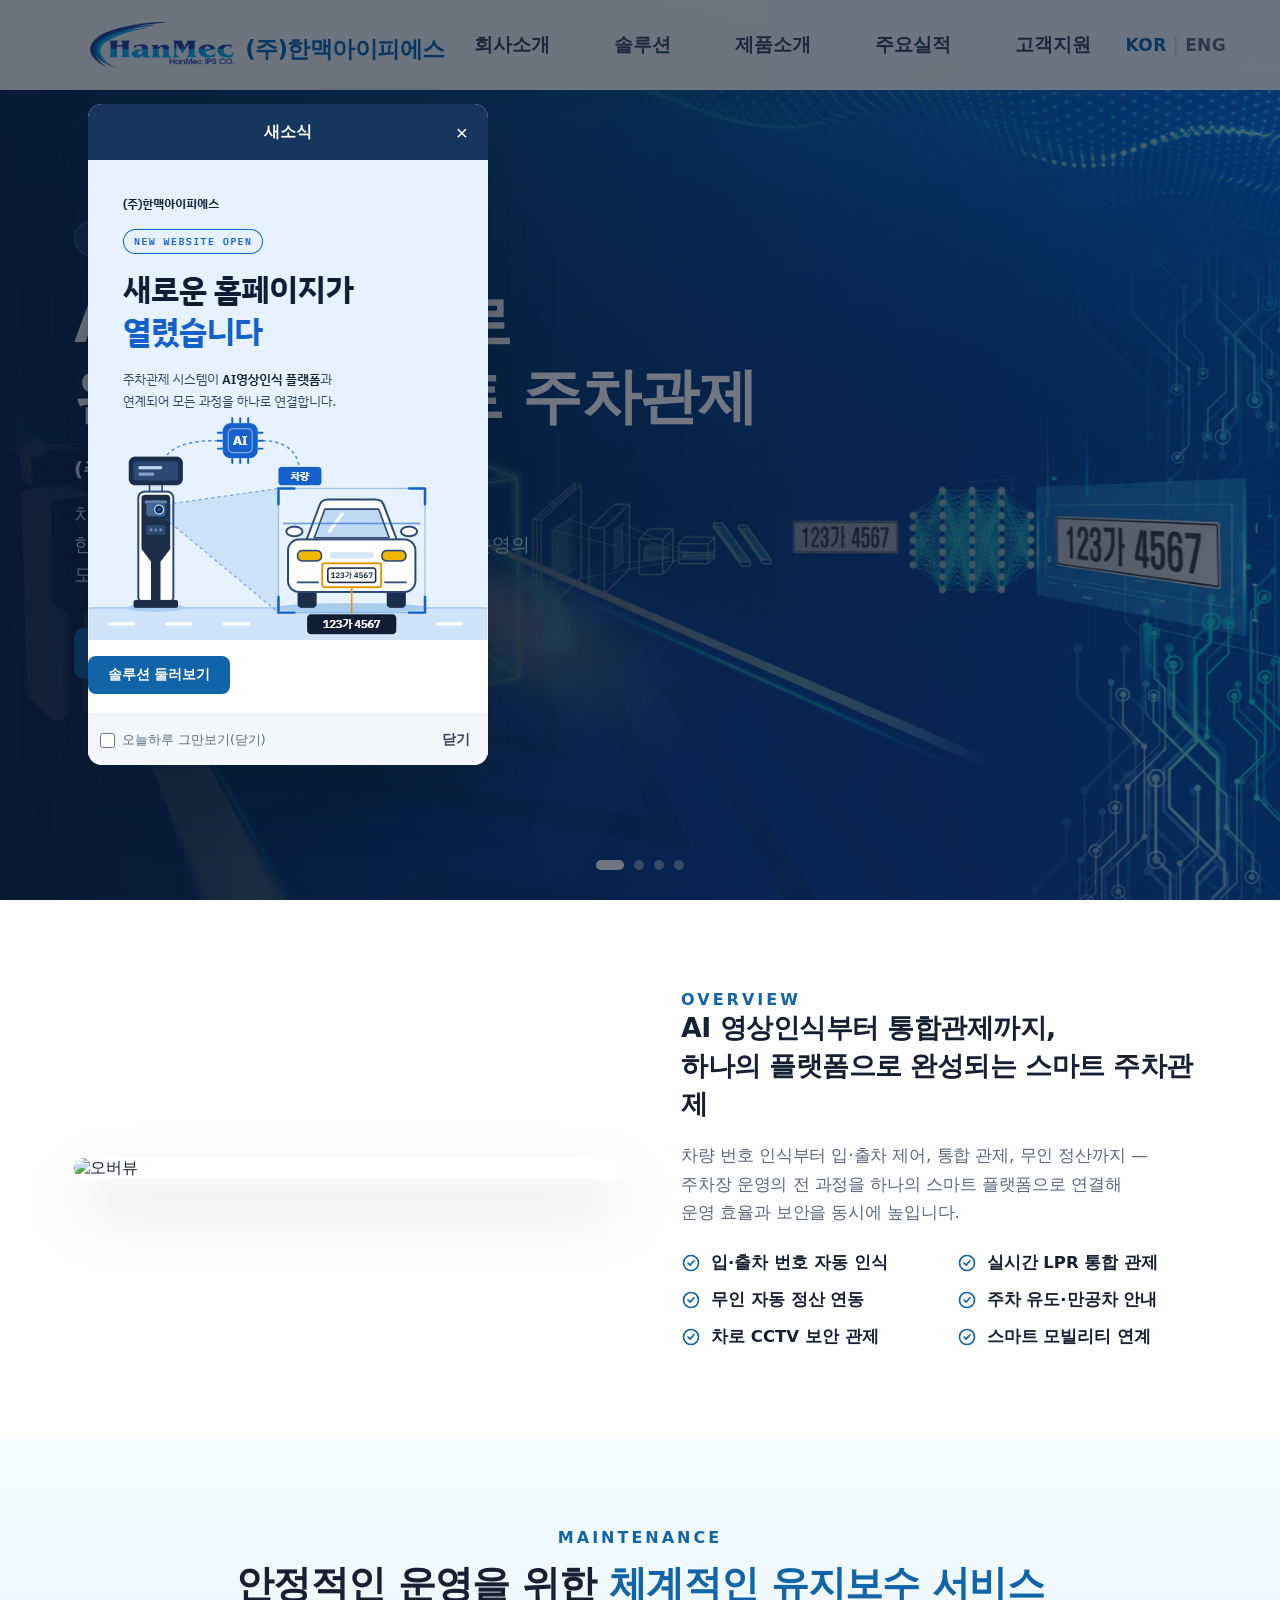
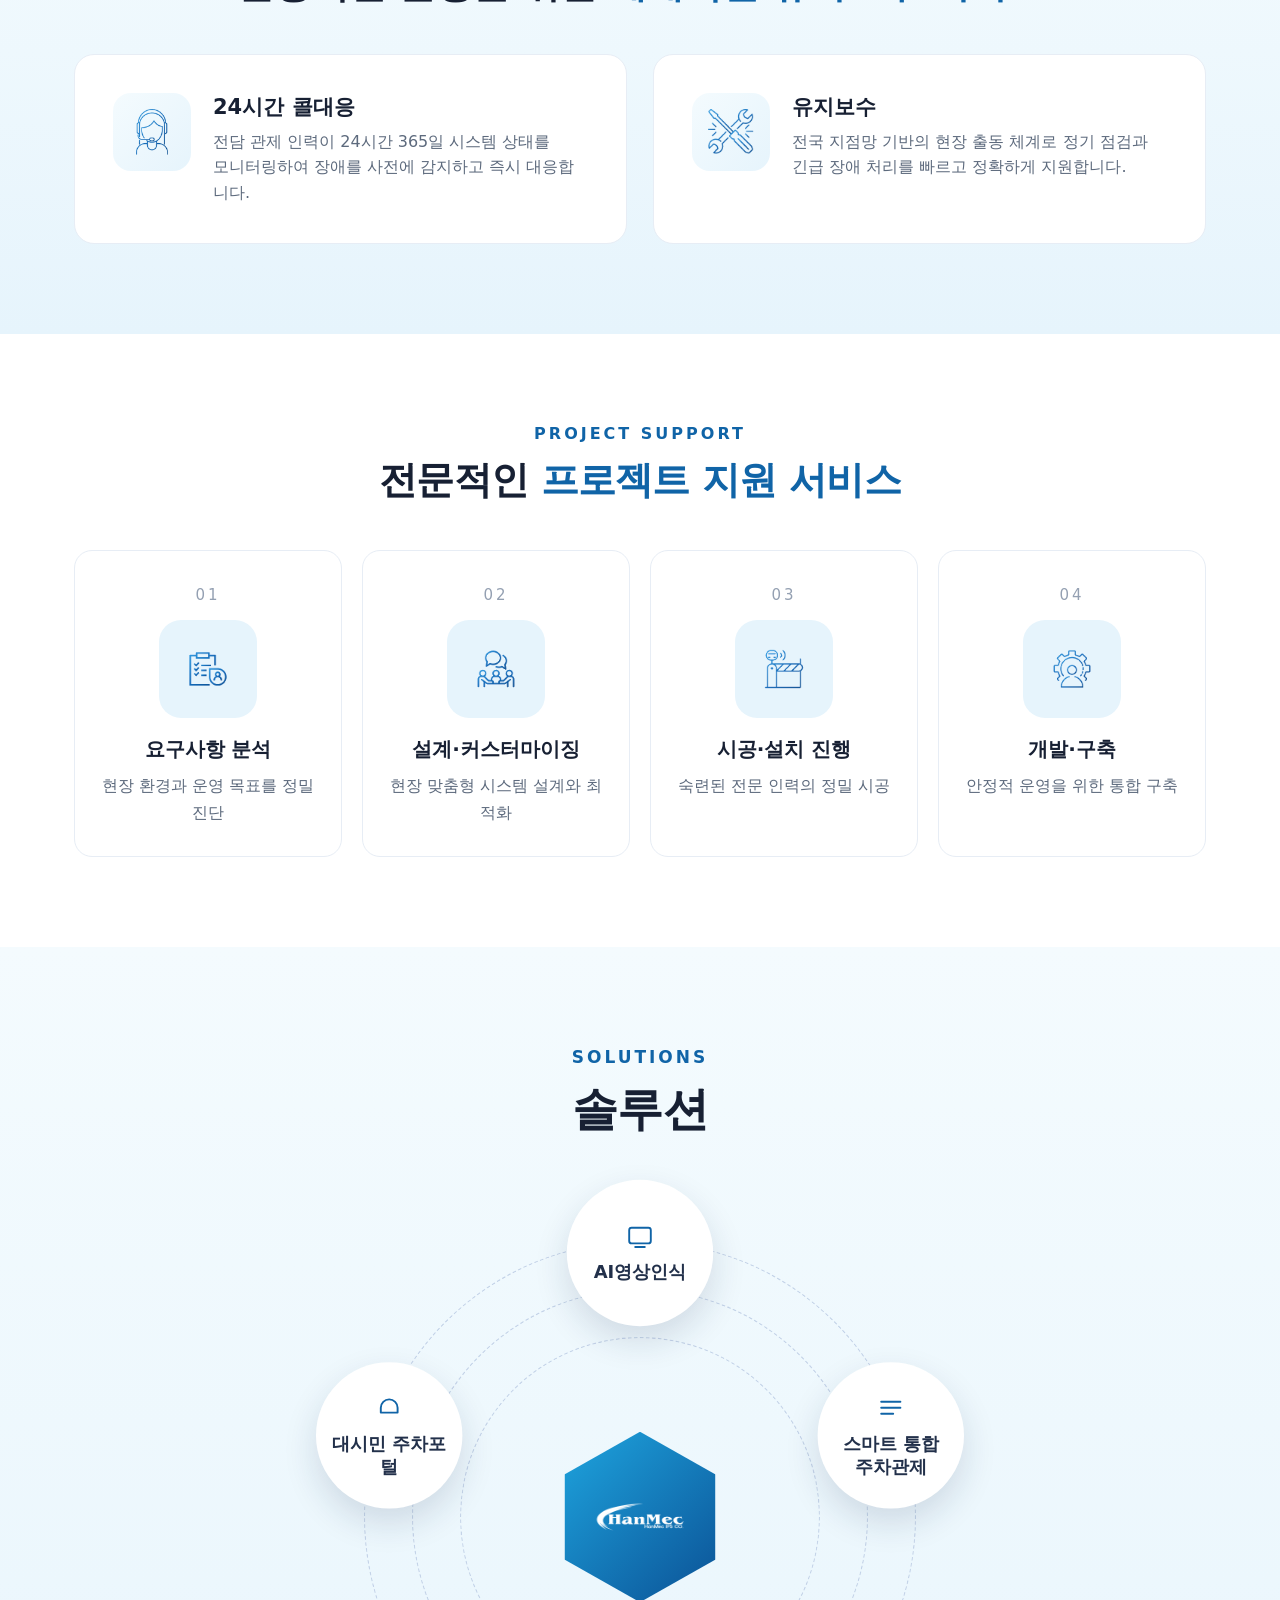
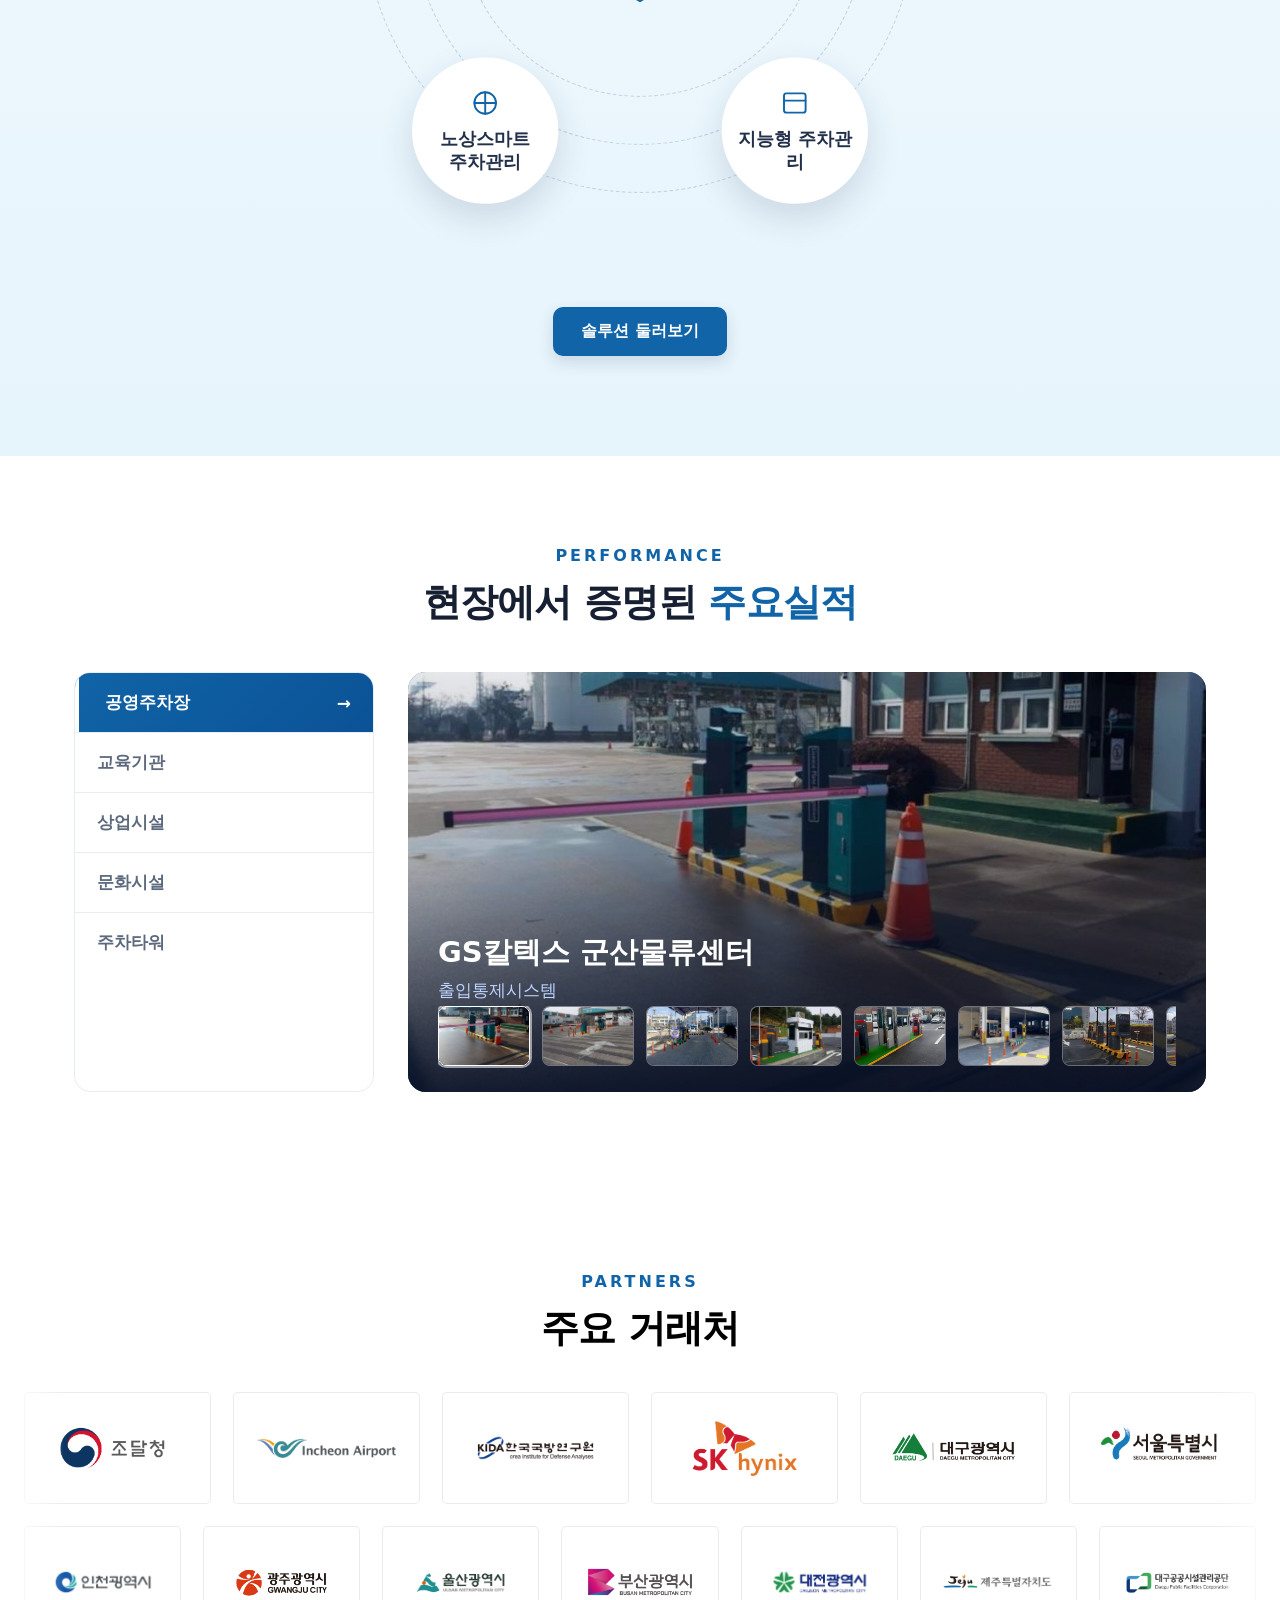
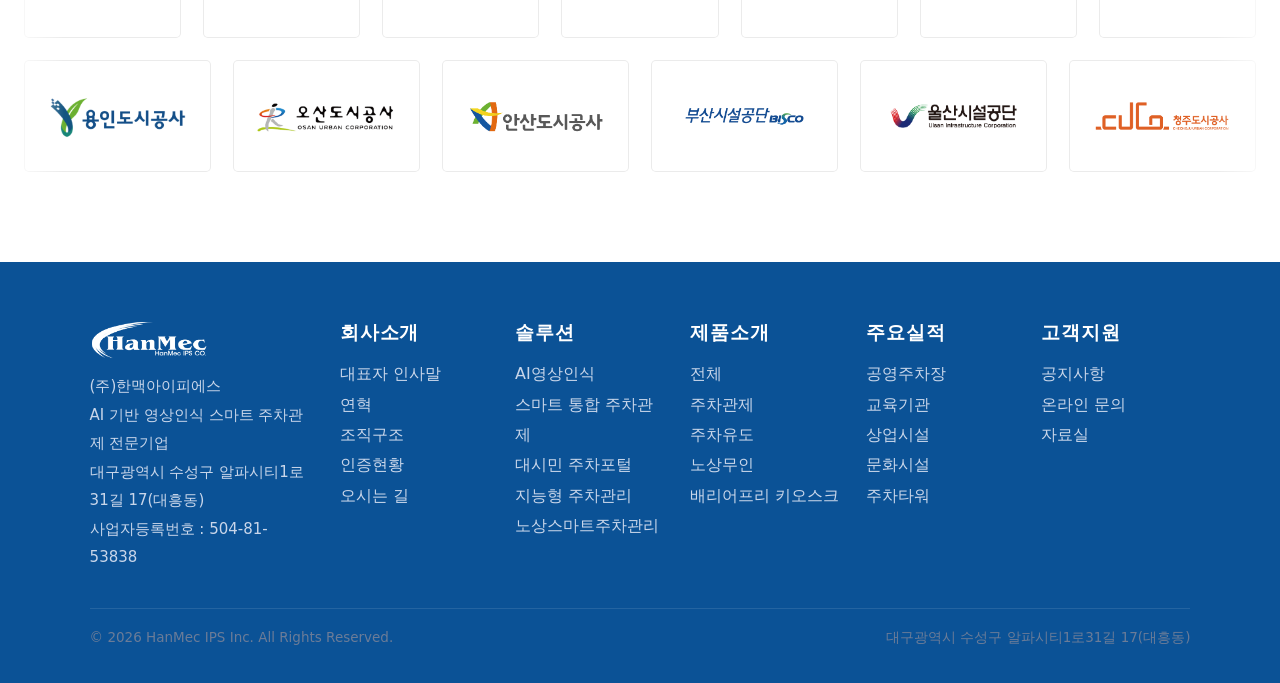
==== commit 8e48fbca: "회사정보 — 전화번호를 대표전화·콜센터·팩스로 구분, 잘못된 주소 정리 ■ 왜 생긴 문제였나  관리자 '회사정보' 는 글자 모양만 보고 연락처를 찾았다.  전화번호는 생김새가 모두" ====
--- a/index.html
+++ b/index.html
@@ -1168,7 +1168,7 @@
 </style></head>
 <body><header id="hdr"><div class="wrap"><a class="logo" data-go="home" href="javascript:void(0)"><img class="lgimg" src="images/img002.png" alt="HanMec 한맥아이피에스"><span class="lgname">(주)한맥아이피에스</span></a><ul class="gnb" id="gnb"><li class="has-sub" data-group="about"><a data-go="company" href="javascript:void(0)"><span data-en="Company">회사소개</span><span class="caret">▾</span></a><ul class="sub"><li><a data-go="company" href="javascript:void(0)">대표자 인사말</a></li><li><a data-go="history" href="javascript:void(0)">연혁</a></li><li><a data-go="organization" href="javascript:void(0)">조직구조</a></li><li><a data-go="cert" href="javascript:void(0)">인증현황</a></li><li><a data-go="location" href="javascript:void(0)">오시는 길</a></li></ul></li><li class="has-sub" data-group="solution"><a data-go="ai" href="javascript:void(0)"><span data-en="Solutions">솔루션</span><span class="caret">▾</span></a><ul class="sub"><li><a data-go="ai" href="javascript:void(0)">AI영상인식</a></li><li><a data-go="control" href="javascript:void(0)">스마트 통합 주차관제</a></li><li><a data-go="etc" href="javascript:void(0)">대시민 주차포털</a></li><li><a data-go="guidance" href="javascript:void(0)">지능형 주차관리</a></li><li><a data-go="payment" href="javascript:void(0)">노상스마트주차관리</a></li></ul></li><li class="has-sub" data-group="products"><a data-go="products" href="javascript:void(0)"><span data-en="Products">제품소개</span><span class="caret">▾</span></a><ul class="sub"><li><a data-go="products" data-cat="전체" href="javascript:void(0)">전체</a></li><li><a data-go="products" data-cat="주차관제" href="javascript:void(0)">주차관제</a></li><li><a data-go="products" data-cat="주차유도" href="javascript:void(0)">주차유도</a></li><li><a data-go="products" data-cat="노상주차" href="javascript:void(0)">노상무인</a></li><li><a data-go="products" data-cat="배리어프리 키오스크" href="javascript:void(0)">배리어프리 키오스크</a></li></ul></li><li class="has-sub" data-group="result"><a data-go="result" href="javascript:void(0)"><span data-en="Performance">주요실적</span><span class="caret">▾</span></a><ul class="sub"><li><a data-go="result" data-cat="공영주차장" href="javascript:void(0)">공영주차장</a></li><li><a data-go="result" data-cat="교육기관" href="javascript:void(0)">교육기관</a></li><li><a data-go="result" data-cat="상업시설" href="javascript:void(0)">상업시설</a></li><li><a data-go="result" data-cat="문화시설" href="javascript:void(0)">문화시설</a></li><li><a data-go="result" data-cat="주차타워" href="javascript:void(0)">주차타워</a></li></ul></li><li class="has-sub" data-group="support"><a data-go="contact" href="javascript:void(0)"><span data-en="Support">고객지원</span><span class="caret">▾</span></a><ul class="sub"><li><a data-go="notice" href="javascript:void(0)">공지사항</a></li><li><a data-go="contact" href="javascript:void(0)">온라인 문의</a></li><li><a data-go="archive" href="javascript:void(0)">자료실</a></li></ul></li></ul><div class="hbtns"><div class="lang"><span class="on" data-lang="ko">KOR</span><span class="sep">|</span><span data-lang="en">ENG</span></div><button class="menu-btn" id="menuBtn" aria-label="메뉴">☰</button></div></div></header><main id="app"></main><footer><div class="wrap"><div class="foot-grid">
   <div><a class="logo" data-go="home" href="javascript:void(0)"><img class="lgimg" src="images/img002.png" alt="HanMec 한맥아이피에스"></a>
-    <p style="margin-top:12px">(주)한맥아이피에스<br>AI 기반 영상인식 스마트 주차관제 전문기업<br>대구광역시 수성구 알파시티1로31길 17(대흥동)(대흥동)<br>사업자등록번호 : 504-81-53838</p></div>
+    <p style="margin-top:12px">(주)한맥아이피에스<br>AI 기반 영상인식 스마트 주차관제 전문기업<br>대구광역시 수성구 알파시티1로31길 17(대흥동)<br>사업자등록번호 : 504-81-53838</p></div>
   <div><h5>회사소개</h5><ul><li><a data-go="company" href="javascript:void(0)">대표자 인사말</a></li><li><a data-go="history" href="javascript:void(0)">연혁</a></li><li><a data-go="organization" href="javascript:void(0)">조직구조</a></li><li><a data-go="cert" href="javascript:void(0)">인증현황</a></li><li><a data-go="location" href="javascript:void(0)">오시는 길</a></li></ul></div>
   <div><h5>솔루션</h5><ul><li><a data-go="ai" href="javascript:void(0)">AI영상인식</a></li><li><a data-go="control" href="javascript:void(0)">스마트 통합 주차관제</a></li><li><a data-go="etc" href="javascript:void(0)">대시민 주차포털</a></li><li><a data-go="guidance" href="javascript:void(0)">지능형 주차관리</a></li><li><a data-go="payment" href="javascript:void(0)">노상스마트주차관리</a></li></ul></div>
   <div><h5>제품소개</h5><ul><li><a data-go="products" data-cat="전체" href="javascript:void(0)">전체</a></li><li><a data-go="products" data-cat="주차관제" href="javascript:void(0)">주차관제</a></li><li><a data-go="products" data-cat="주차유도" href="javascript:void(0)">주차유도</a></li><li><a data-go="products" data-cat="노상주차" href="javascript:void(0)">노상무인</a></li><li><a data-go="products" data-cat="배리어프리 키오스크" href="javascript:void(0)">배리어프리 키오스크</a></li></ul></div>
@@ -1176,7 +1176,7 @@
   <div><h5>고객지원</h5><ul><li><a data-go="notice" href="javascript:void(0)">공지사항</a></li><li><a data-go="contact" href="javascript:void(0)">온라인 문의</a></li><li><a data-go="archive" href="javascript:void(0)">자료실</a></li></ul></div>
 </div><div class="copy"><span>© 2026 HanMec IPS Inc. All Rights Reserved.</span><span>대구광역시 수성구 알파시티1로31길 17(대흥동)</span></div></div></footer><button class="totop" id="totop">&#8593;</button>
 <script>
-var PAGES={"home":"\n<section class=\"hero2\"><div class=\"hbg-slider\"><img class=\"hslide on hbg\" src=\"images/home_banner1.png\"><img class=\"hslide hbg\" src=\"images/home_banner2.png\"><img class=\"hslide hbg hbg-main3\" src=\"images/home_banner3.png\"><img class=\"hslide hbg\" src=\"images/home_banner4.png\"></div><div class=\"hero-dots\" id=\"heroDots\"></div><div class=\"hero2-ovl\"></div><div class=\"scanH\"></div><div class=\"wrap hero2-in\"><span class=\"htag reveal\"><span class=\"dot\"></span> AI 기반 스마트 주차관제 시스템</span><h1 class=\"reveal d1\" data-en=\"Smart Parking Control Powered by AI Vision\">AI 영상인식으로\n완성되는 스마트 주차관제</h1><div class=\"hero-company\">(주)한맥아이피에스</div><p class=\"reveal d2\">차량 번호 인식부터 통합 관제, 무인 정산까지 —<br>한맥아이피에스의 AI영상인식 플랫폼이 주차장 운영의<br>모든 과정을 하나로 연결합니다.</p><div class=\"hbtns2 reveal d3\"><a class=\"btn-primary\" data-go=\"ai\" href=\"javascript:void(0)\">솔루션 둘러보기</a><a class=\"btn-ghost\" data-go=\"contact\" href=\"javascript:void(0)\">문의하기</a></div></div></section>\n<section class=\"band ov-sec\"><div class=\"wrap ov-grid\"><div class=\"ov-media reveal\"><img class=\"ov-img\" src=\"images/overview_ips.png\" alt=\"오버뷰\"></div><div class=\"ov-body reveal d1\"><span class=\"eyebrow\">Overview</span><h2 class=\"ov-h\">AI 영상인식부터 통합관제까지,<br>하나의 플랫폼으로 완성되는 <span class=\"ac\">스마트 주차관제</span></h2><p class=\"ov-desc\">차량 번호 인식부터 입·출차 제어, 통합 관제, 무인 정산까지 —<br>주차장 운영의 전 과정을 하나의 스마트 플랫폼으로 연결해<br>운영 효율과 보안을 동시에 높입니다.</p><ul class=\"ov-check\"><li><svg width=\"20\" height=\"20\" viewBox=\"0 0 24 24\" fill=\"none\" stroke=\"currentColor\" stroke-width=\"2\" stroke-linecap=\"round\" stroke-linejoin=\"round\"><circle cx=\"12\" cy=\"12\" r=\"9\"/><path d=\"m8.4 12 2.5 2.5 4.7-5.2\"/></svg>입·출차 번호 자동 인식</li><li><svg width=\"20\" height=\"20\" viewBox=\"0 0 24 24\" fill=\"none\" stroke=\"currentColor\" stroke-width=\"2\" stroke-linecap=\"round\" stroke-linejoin=\"round\"><circle cx=\"12\" cy=\"12\" r=\"9\"/><path d=\"m8.4 12 2.5 2.5 4.7-5.2\"/></svg>실시간 LPR 통합 관제</li><li><svg width=\"20\" height=\"20\" viewBox=\"0 0 24 24\" fill=\"none\" stroke=\"currentColor\" stroke-width=\"2\" stroke-linecap=\"round\" stroke-linejoin=\"round\"><circle cx=\"12\" cy=\"12\" r=\"9\"/><path d=\"m8.4 12 2.5 2.5 4.7-5.2\"/></svg>무인 자동 정산 연동</li><li><svg width=\"20\" height=\"20\" viewBox=\"0 0 24 24\" fill=\"none\" stroke=\"currentColor\" stroke-width=\"2\" stroke-linecap=\"round\" stroke-linejoin=\"round\"><circle cx=\"12\" cy=\"12\" r=\"9\"/><path d=\"m8.4 12 2.5 2.5 4.7-5.2\"/></svg>주차 유도·만공차 안내</li><li><svg width=\"20\" height=\"20\" viewBox=\"0 0 24 24\" fill=\"none\" stroke=\"currentColor\" stroke-width=\"2\" stroke-linecap=\"round\" stroke-linejoin=\"round\"><circle cx=\"12\" cy=\"12\" r=\"9\"/><path d=\"m8.4 12 2.5 2.5 4.7-5.2\"/></svg>차로 CCTV 보안 관제</li><li><svg width=\"20\" height=\"20\" viewBox=\"0 0 24 24\" fill=\"none\" stroke=\"currentColor\" stroke-width=\"2\" stroke-linecap=\"round\" stroke-linejoin=\"round\"><circle cx=\"12\" cy=\"12\" r=\"9\"/><path d=\"m8.4 12 2.5 2.5 4.7-5.2\"/></svg>스마트 모빌리티 연계</li></ul></div></div></section>\n<div class=\"bg-bridge\"><section class=\"band gray\"><div class=\"wrap\"><div class=\"center\"><span class=\"eyebrow reveal\">Maintenance</span><h2 class=\"sec-h reveal d1\">안정적인 운영을 위한 <span class=\"ac\">체계적인 유지보수 서비스</span></h2></div>\n <div class=\"maint-grid\">\n  <div class=\"maint-card reveal d1\"><span class=\"ic\"><img class=\"micon\" alt=\"\" src=\"images/img008.png\"></span><div><h3>24시간 콜대응</h3><p>전담 관제 인력이 24시간 365일 시스템 상태를<br>모니터링하여 장애를 사전에 감지하고 즉시 대응합니다.</p></div></div>\n  <div class=\"maint-card reveal d2\"><span class=\"ic\"><img class=\"micon\" alt=\"\" src=\"images/img009.png\"></span><div><h3>유지보수</h3><p>전국 지점망 기반의 현장 출동 체계로 정기 점검과<br>긴급 장애 처리를 빠르고 정확하게 지원합니다.</p></div></div>\n </div></div></section>\n<section class=\"band\"><div class=\"wrap\"><div class=\"center\"><span class=\"eyebrow reveal\">Project Support</span><h2 class=\"sec-h reveal d1\">전문적인 <span class=\"ac\">프로젝트 지원 서비스</span></h2></div>\n <div class=\"proj-grid\" id=\"projGrid\">\n  <div class=\"proj-card reveal d1\"><span class=\"num\">01</span><div class=\"ic\"><img class=\"pic\" alt=\"\" src=\"images/img010.png\"></div><h3>요구사항 분석</h3><p>현장 환경과 운영 목표를 정밀 진단</p></div>\n  <div class=\"proj-card reveal d2\"><span class=\"num\">02</span><div class=\"ic\"><img class=\"pic\" alt=\"\" src=\"images/img011.png\"></div><h3>설계·커스터마이징</h3><p>현장 맞춤형 시스템 설계와 최적화</p></div>\n  <div class=\"proj-card reveal d3\"><span class=\"num\">03</span><div class=\"ic\"><img class=\"pic\" alt=\"\" src=\"images/img012.png\"></div><h3>시공·설치 진행</h3><p>숙련된 전문 인력의 정밀 시공</p></div>\n  <div class=\"proj-card reveal d4\"><span class=\"num\">04</span><div class=\"ic\"><img class=\"pic\" alt=\"\" src=\"images/img013.png\"></div><h3>개발·구축</h3><p>안정적 운영을 위한 통합 구축</p></div>\n </div></div></section></div>\n<section class=\"band sol-wrap\"><div class=\"wrap center\"><span class=\"eyebrow reveal\">Solutions</span><h2 class=\"sec-h reveal d1\">솔루션</h2>\n <div class=\"sol-stage\">\n  <div class=\"sol-ring a\"></div><div class=\"sol-ring c\"></div><div class=\"sol-ring b\"></div>\n  <div class=\"hex\"><img class=\"hexlogo\" src=\"images/img002.png\" alt=\"HanMec\"></div>\n  <span class=\"sol-node\" style=\"transform:translate(-50%,-50%) translate(0,-220px)\"><span class=\"ic\"><svg width=\"24\" height=\"24\" viewBox=\"0 0 24 24\" fill=\"none\" stroke=\"currentColor\" stroke-width=\"1.6\"><rect x=\"3\" y=\"5\" width=\"18\" height=\"13\" rx=\"2\"/><path d=\"M8 21h8\"/></svg></span><span class=\"nn\">AI영상인식</span></span>\n  <span class=\"sol-node\" style=\"transform:translate(-50%,-50%) translate(209px,-68px)\"><span class=\"ic\"><svg width=\"24\" height=\"24\" viewBox=\"0 0 24 24\" fill=\"none\" stroke=\"currentColor\" stroke-width=\"1.6\"><path d=\"M4 7h16M4 12h16M4 17h10\"/></svg></span><span class=\"nn\">스마트 통합<br>주차관제</span></span>\n  <span class=\"sol-node\" style=\"transform:translate(-50%,-50%) translate(129px,178px)\"><span class=\"ic\"><svg width=\"24\" height=\"24\" viewBox=\"0 0 24 24\" fill=\"none\" stroke=\"currentColor\" stroke-width=\"1.6\"><rect x=\"3\" y=\"4\" width=\"18\" height=\"16\" rx=\"2\"/><path d=\"M3 10h18\"/></svg></span><span class=\"nn\">지능형 주차관리</span></span>\n  <span class=\"sol-node\" style=\"transform:translate(-50%,-50%) translate(-129px,178px)\"><span class=\"ic\"><svg width=\"24\" height=\"24\" viewBox=\"0 0 24 24\" fill=\"none\" stroke=\"currentColor\" stroke-width=\"1.6\"><circle cx=\"12\" cy=\"12\" r=\"9\"/><path d=\"M12 3v18M3 12h18\"/></svg></span><span class=\"nn\">노상스마트<br>주차관리</span></span>\n  <span class=\"sol-node\" style=\"transform:translate(-50%,-50%) translate(-209px,-68px)\"><span class=\"ic\"><svg width=\"24\" height=\"24\" viewBox=\"0 0 24 24\" fill=\"none\" stroke=\"currentColor\" stroke-width=\"1.6\"><path d=\"M5 12a7 7 0 0 1 14 0v4H5z\"/></svg></span><span class=\"nn\">대시민 주차포털</span></span>\n  \n </div>\n <div style=\"margin-top:42px\" class=\"reveal d3\"><a class=\"btn-primary\" data-go=\"ai\" href=\"javascript:void(0)\">솔루션 둘러보기</a></div></div></section>\n<section class=\"band\" id=\"perfSec\"><div class=\"wrap\"><div class=\"center\"><span class=\"eyebrow reveal\">Performance</span><h2 class=\"sec-h reveal d1\">현장에서 증명된 <span class=\"ac\">주요실적</span></h2></div>\n <div class=\"ach-grid\">\n  <ul class=\"cat-list reveal d1\" id=\"catList\"><li data-t=\"공영주차장\" data-s=\"시·군 공영주차장 · 노외 부설주차장\">공영주차장<span class=\"arw\">→</span></li><li data-t=\"교육기관\" data-s=\"대학교 · 학교 · 캠퍼스 주차\">교육기관<span class=\"arw\">→</span></li><li data-t=\"상업시설\" data-s=\"오피스빌딩 · 쇼핑몰 · 호텔\">상업시설<span class=\"arw\">→</span></li><li data-t=\"문화시설\" data-s=\"공연장 · 문화회관 · 체육관\">문화시설<span class=\"arw\">→</span></li><li data-t=\"주차타워\" data-s=\"기계식 주차타워 · 입체주차장\">주차타워<span class=\"arw\">→</span></li></ul>\n  <div class=\"ach-view\"><img id=\"achImg\" alt=\"\"><div class=\"ach-ov\"></div><div class=\"label\"><div class=\"t\" id=\"achT\">창원 성산아트홀</div><div class=\"s\" id=\"achS\">LPR+관제실</div></div>\n   <div class=\"thumbs\" id=\"achThumbs\"></div></div>\n </div></div></section>\n<section class=\"partners-sec band center\"><span class=\"eyebrow reveal\">Partners</span><h2 class=\"sec-h reveal d1\">주요 <span class=\"ac\">거래처</span></h2>\n <div class=\"plogo-static reveal d2\"><div class=\"plogo-row r6\"><span class=\"plogo-box\"><img src=\"images/partners/plogo231.png\" alt=\"협약사\"></span><span class=\"plogo-box\"><img src=\"images/partners/plogo226.png\" alt=\"협약사\"></span><span class=\"plogo-box\"><img src=\"images/partners/plogo215.png\" alt=\"협약사\"></span><span class=\"plogo-box\"><img src=\"images/partners/plogo225.png\" alt=\"협약사\"></span><span class=\"plogo-box\"><img src=\"images/partners/plogo230.png\" alt=\"협약사\"></span><span class=\"plogo-box\"><img src=\"images/partners/plogo213.png\" alt=\"협약사\"></span></div><div class=\"plogo-row r7\"><span class=\"plogo-box\"><img src=\"images/partners/plogo208.png\" alt=\"협약사\"></span><span class=\"plogo-box\"><img src=\"images/partners/plogo204.png\" alt=\"협약사\"></span><span class=\"plogo-box\"><img src=\"images/partners/plogo228.png\" alt=\"협약사\"></span><span class=\"plogo-box\"><img src=\"images/partners/plogo207.png\" alt=\"협약사\"></span><span class=\"plogo-box\"><img src=\"images/partners/plogo199.png\" alt=\"협약사\"></span><span class=\"plogo-box\"><img src=\"images/partners/plogo194.png\" alt=\"협약사\"></span><span class=\"plogo-box\"><img src=\"images/partners/plogo229.png\" alt=\"협약사\"></span></div><div class=\"plogo-row r6\"><span class=\"plogo-box\"><img src=\"images/partners/plogo223.png\" alt=\"협약사\"></span><span class=\"plogo-box\"><img src=\"images/partners/plogo222.png\" alt=\"협약사\"></span><span class=\"plogo-box\"><img src=\"images/partners/plogo221.png\" alt=\"협약사\"></span><span class=\"plogo-box\"><img src=\"images/partners/plogo206.png\" alt=\"협약사\"></span><span class=\"plogo-box\"><img src=\"images/partners/plogo227.png\" alt=\"협약사\"></span><span class=\"plogo-box\"><img src=\"images/partners/plogo195.png\" alt=\"협약사\"></span></div></div></section>\n","organization":"<section class=\"phero\"><div class=\"grid-lines\"></div><div class=\"wrap\"><div class=\"crumb\"><a data-go=\"home\" href=\"javascript:void(0)\">HOME</a> / 회사소개 / 조직구조</div><h1 class=\"reveal\" data-en=\"Organization\">조직구조</h1><p class=\"reveal d1\">전국 거점과 전문 부서가 유기적으로 연결된 조직</p></div></section><div class=\"subnav\"><div class=\"wrap\"><a data-go=\"company\" href=\"javascript:void(0)\" class=\"\">대표자 인사말</a><a data-go=\"history\" href=\"javascript:void(0)\" class=\"\">연혁</a><a data-go=\"organization\" href=\"javascript:void(0)\" class=\"cur\">조직구조</a><a data-go=\"cert\" href=\"javascript:void(0)\" class=\"\">인증현황</a><a data-go=\"location\" href=\"javascript:void(0)\" class=\"\">오시는 길</a></div></div><section class=\"band\"><div class=\"wrap center\"><span class=\"eyebrow reveal\">Organization</span><h2 class=\"sec-h reveal d1\">조직 구조</h2><div class=\"org-stage\"><div class=\"org\" id=\"orgChart\">\n <div class=\"o-guide r3\"></div><div class=\"o-guide r2\"></div><div class=\"o-guide r1\"></div><div class=\"o-glow\"></div>\n <div class=\"o-rip\"></div><div class=\"o-rip d2\"></div><div class=\"o-rip d3\"></div>\n <div class=\"o-node o-ceo\" style=\"left:495px;top:440px;transition-delay:.05s\"><div class=\"c\"><svg width=\"30\" height=\"30\" viewBox=\"0 0 24 24\" fill=\"none\" stroke=\"#1064a7\" stroke-width=\"1.6\"><circle cx=\"12\" cy=\"8\" r=\"3.4\"/><path d=\"M5.5 20a6.5 6.5 0 0 1 13 0\"/></svg><span class=\"t\">CEO</span></div></div>\n <div class=\"o-node o-city\" style=\"--c:#7b86c9;left:495px;top:276px;transition-delay:.15s\"><div class=\"c\">서울</div></div>\n <div class=\"o-node o-city\" style=\"--c:#5fc0a0;left:659px;top:440px;transition-delay:.22s\"><div class=\"c\">부산</div></div>\n <div class=\"o-node o-city\" style=\"--c:#7ed0ee;left:495px;top:604px;transition-delay:.29s\"><div class=\"c\">대구</div></div>\n <div class=\"o-node o-city\" style=\"--c:#cf2e9a;left:331px;top:440px;transition-delay:.36s\"><div class=\"c\">광주</div></div>\n <div class=\"o-node o-dept\" style=\"--c:#1f9ad6;left:495px;top:112px;transition-delay:.45s\"><div class=\"c\"><span class=\"ic\"><svg width=\"26\" height=\"26\" viewBox=\"0 0 24 24\" fill=\"none\" stroke=\"currentColor\" stroke-width=\"1.6\"><rect x=\"3\" y=\"7\" width=\"18\" height=\"13\" rx=\"2\"/><path d=\"M8 7V5a2 2 0 0 1 2-2h4a2 2 0 0 1 2 2v2M3 13h18\"/></svg></span><span class=\"nm\">영업부</span><ul><li>기술영업</li><li>현장설계</li><li>시스템컨설팅</li><li>마케팅</li></ul></div></div>\n <div class=\"o-node o-dept\" style=\"--c:#2fb999;left:807px;top:338px;transition-delay:.55s\"><div class=\"c\"><span class=\"ic\"><svg width=\"26\" height=\"26\" viewBox=\"0 0 24 24\" fill=\"none\" stroke=\"currentColor\" stroke-width=\"1.6\"><circle cx=\"12\" cy=\"12\" r=\"3.2\"/><path d=\"M12 2v3M12 19v3M2 12h3M19 12h3\"/></svg></span><span class=\"nm\">기술부</span><ul><li>제품생산</li><li>제품설계</li><li>협력업체 관리</li><li>유지보수 A/S</li></ul></div></div>\n <div class=\"o-node o-dept\" style=\"--c:#d9a05a;left:688px;top:706px;transition-delay:.65s\"><div class=\"c\"><span class=\"ic\"><svg width=\"26\" height=\"26\" viewBox=\"0 0 24 24\" fill=\"none\" stroke=\"currentColor\" stroke-width=\"1.6\"><path d=\"M4 13v-1a8 8 0 0 1 16 0v1\"/><rect x=\"3\" y=\"13\" width=\"4\" height=\"6\" rx=\"1.4\"/><rect x=\"17\" y=\"13\" width=\"4\" height=\"6\" rx=\"1.4\"/></svg></span><span class=\"nm\">콜센터</span><span class=\"tel\">053-954-0100</span></div></div>\n <div class=\"o-node o-dept\" style=\"--c:#54c2e6;left:302px;top:706px;transition-delay:.75s\"><div class=\"c\"><span class=\"ic\"><svg width=\"26\" height=\"26\" viewBox=\"0 0 24 24\" fill=\"none\" stroke=\"currentColor\" stroke-width=\"1.6\"><rect x=\"5\" y=\"4\" width=\"14\" height=\"17\" rx=\"2\"/><path d=\"M9 9h6M9 13h6M9 17h4\"/></svg></span><span class=\"nm\">경영관리부</span><ul><li>인사/총무 관리</li><li>기획관리</li><li>대리점관리</li><li>지점업무협조</li></ul></div></div>\n <div class=\"o-node o-dept\" style=\"--c:#9b8fd6;left:183px;top:338px;transition-delay:.85s\"><div class=\"c\"><span class=\"ic\"><svg width=\"26\" height=\"26\" viewBox=\"0 0 24 24\" fill=\"none\" stroke=\"currentColor\" stroke-width=\"1.6\"><path d=\"M12 3a5 5 0 0 1 3 9v3H9v-3a5 5 0 0 1 3-9Z\"/><path d=\"M9 18h6\"/></svg></span><span class=\"nm\">기업부설연구소</span><ul><li>시스템 설계</li><li>제품개발</li><li>소프트웨어 개발</li></ul></div></div>\n</div></div></div></section>","cert":"<section class=\"phero\"><div class=\"grid-lines\"></div><div class=\"wrap\"><div class=\"crumb\"><a data-go=\"home\" href=\"javascript:void(0)\">HOME</a> / 회사소개 / 인증현황</div><h1 class=\"reveal\" data-en=\"Certifications\">인증현황</h1><p class=\"reveal d1\">품질·특허·안전 분야의 인증 보유 현황</p></div></section><div class=\"subnav\"><div class=\"wrap\"><a data-go=\"company\" href=\"javascript:void(0)\" class=\"\">대표자 인사말</a><a data-go=\"history\" href=\"javascript:void(0)\" class=\"\">연혁</a><a data-go=\"organization\" href=\"javascript:void(0)\" class=\"\">조직구조</a><a data-go=\"cert\" href=\"javascript:void(0)\" class=\"cur\">인증현황</a><a data-go=\"location\" href=\"javascript:void(0)\" class=\"\">오시는 길</a></div></div><section class=\"band bg-hex cert-top\"><div class=\"wrap\"><div class=\"center\"><span class=\"eyebrow reveal\">Certifications</span><h2 class=\"sec-h reveal d1\">인증 현황</h2></div><div class=\"tabs reveal d1\"><button class=\"tab on\" data-pane=\"quality\">특허</button><button class=\"tab\" data-pane=\"patent\">인증서</button><button class=\"tab\" data-pane=\"safety\">기타 등록증</button></div><div class=\"tabpane on\" data-pane=\"quality\"><div class=\"cert-grid\" data-gal=\"div.cert\"><div class=\"cert\"><div class=\"doc\"><img src=\"images/up/add-260922114315.jpg\" alt=\"특허증\" loading=\"lazy\"></div><div class=\"cn\">특허증</div></div><div class=\"cert\"><div class=\"doc\"><img src=\"images/up/add-260922114327.jpg\" alt=\"특허증\" loading=\"lazy\"></div><div class=\"cn\">특허증</div></div><div class=\"cert\"><div class=\"doc\"><img src=\"images/up/add-261006135702.jpg\" alt=\"특허증\" loading=\"lazy\"></div><div class=\"cn\">특허증</div></div><div class=\"cert\"><div class=\"doc\"><img src=\"images/up/add-261006135713.jpg\" alt=\"특허증\" loading=\"lazy\"></div><div class=\"cn\">특허증</div></div><div class=\"cert\"><div class=\"doc\"><img src=\"images/up/add-261006135725.jpg\" alt=\"특허증\" loading=\"lazy\"></div><div class=\"cn\">특허증</div></div><div class=\"cert\"><div class=\"doc\"><img src=\"images/up/add-261006135739.jpg\" alt=\"특허증\" loading=\"lazy\"></div><div class=\"cn\">특허증</div></div><div class=\"cert\"><div class=\"doc\"><img src=\"images/up/add-261006135754.jpg\" alt=\"특허증\" loading=\"lazy\"></div><div class=\"cn\">특허증</div></div><div class=\"cert\"><div class=\"doc\"><img src=\"images/up/add-261006135807.jpg\" alt=\"특허증\" loading=\"lazy\"></div><div class=\"cn\">특허증</div></div><div class=\"cert\"><div class=\"doc\"><img src=\"images/up/add-261006135828.jpg\" alt=\"특허증\" loading=\"lazy\"></div><div class=\"cn\">특허증</div></div><div class=\"cert\"><div class=\"doc\"><img src=\"images/up/add-261006135837.jpg\" alt=\"특허증\" loading=\"lazy\"></div><div class=\"cn\">특허증</div></div></div></div><div class=\"tabpane\" data-pane=\"patent\"><div class=\"cert-grid\" data-gal=\"div.cert\"><div class=\"cert\"><div class=\"doc\"><img src=\"images/up/add-261006135901.jpg\" alt=\"혁신제품 지정 인증서\" loading=\"lazy\"></div><div class=\"cn\">혁신제품 지정 인증서</div></div><div class=\"cert\"><div class=\"doc\"><img src=\"images/up/add-261006135922.jpg\" alt=\"시범구매제품 확인서\" loading=\"lazy\"></div><div class=\"cn\">시범구매제품 확인서</div></div><div class=\"cert\"><div class=\"doc\"><img src=\"images/up/add-261006135942.jpg\" alt=\"K마크 인증서\" loading=\"lazy\"></div><div class=\"cn\">K마크 인증서</div></div><div class=\"cert\"><div class=\"doc\"><img src=\"images/up/add-261006135958.jpg\" alt=\"녹색기술 인증서\" loading=\"lazy\"></div><div class=\"cn\">녹색기술 인증서</div></div><div class=\"cert\"><div class=\"doc\"><img src=\"images/up/add-261006140020.jpg\" alt=\"벤처나라 지정증서\" loading=\"lazy\"></div><div class=\"cn\">벤처나라 지정증서</div></div><div class=\"cert\"><div class=\"doc\"><img src=\"images/up/add-261006140036.jpg\" alt=\"ISO 9001\" loading=\"lazy\"></div><div class=\"cn\">ISO 9001</div></div><div class=\"cert\"><div class=\"doc\"><img src=\"images/up/add-261006140422.jpg\" alt=\"GS 인증서\" loading=\"lazy\"></div><div class=\"cn\">GS 인증서</div></div><div class=\"cert\"><div class=\"doc\"><img src=\"images/up/add-261006140430.jpg\" alt=\"GS 인증서\" loading=\"lazy\"></div><div class=\"cn\">GS 인증서</div></div><div class=\"cert\"><div class=\"doc\"><img src=\"images/up/add-261006140439.jpg\" alt=\"GS 인증서\" loading=\"lazy\"></div><div class=\"cn\">GS 인증서</div></div></div></div><div class=\"tabpane\" data-pane=\"safety\"><div class=\"cert-grid\" data-gal=\"div.cert\"><div class=\"cert\"><div class=\"doc\"><img src=\"images/up/add-261006140538.jpg\" alt=\"벤처기업 확인서\" loading=\"lazy\"></div><div class=\"cn\">벤처기업 확인서</div></div><div class=\"cert\"><div class=\"doc\"><img src=\"images/up/add-261006140557.jpg\" alt=\"이노비즈 확인서\" loading=\"lazy\"></div><div class=\"cn\">이노비즈 확인서</div></div><div class=\"cert\"><div class=\"doc\"><img src=\"images/up/add-261006140611.jpg\" alt=\"기업부설연구소 인정서\" loading=\"lazy\"></div><div class=\"cn\">기업부설연구소 인정서</div></div></div></div></div></section>","contact":"<section class=\"phero\"><div class=\"grid-lines\"></div><div class=\"wrap\"><div class=\"crumb\"><a data-go=\"home\" href=\"javascript:void(0)\">HOME</a> / 고객지원 / 고객문의</div><h1 class=\"reveal\" data-en=\"Contact Us\">고객문의</h1><p class=\"reveal d1\">전문 PM이 1영업일 내 회신드립니다. 무엇이든 편하게 문의주세요.</p></div></section><div class=\"subnav\"><div class=\"wrap\"><a data-go=\"notice\" href=\"javascript:void(0)\" class=\"\">공지사항</a><a data-go=\"contact\" href=\"javascript:void(0)\" class=\"cur\">온라인 문의</a><a data-go=\"archive\" href=\"javascript:void(0)\" class=\"\">자료실</a></div></div>\n<section class=\"band\"><div class=\"wrap\">\n <div class=\"ci-grid\">\n  <div class=\"ci-card reveal d1\"><span class=\"ci-ic\"><svg width=\"22\" height=\"22\" viewBox=\"0 0 24 24\" fill=\"none\" stroke=\"currentColor\" stroke-width=\"1.6\"><path d=\"M4 5h4l2 5-3 2a12 12 0 0 0 5 5l2-3 5 2v4a2 2 0 0 1-2 2A16 16 0 0 1 2 7a2 2 0 0 1 2-2Z\"/></svg></span><div><div class=\"ci-l\">전화 문의</div><div class=\"ci-v\">TEL. 053-954-0100</div></div></div>\n  <div class=\"ci-card reveal d2\"><span class=\"ci-ic\"><svg width=\"22\" height=\"22\" viewBox=\"0 0 24 24\" fill=\"none\" stroke=\"currentColor\" stroke-width=\"1.6\"><rect x=\"3\" y=\"5\" width=\"18\" height=\"14\" rx=\"2\"/><path d=\"m3 7 9 6 9-6\"/></svg></span><div><div class=\"ci-l\">이메일</div><div class=\"ci-v\">hanmec@hanmail.net</div></div></div>\n  <div class=\"ci-card reveal d3\"><span class=\"ci-ic\"><svg width=\"22\" height=\"22\" viewBox=\"0 0 24 24\" fill=\"none\" stroke=\"currentColor\" stroke-width=\"1.6\"><path d=\"M12 21s7-6 7-11a7 7 0 1 0-14 0c0 5 7 11 7 11Z\"/><circle cx=\"12\" cy=\"10\" r=\"2.5\"/></svg></span><div><div class=\"ci-l\">본사 주소</div><div class=\"ci-v\">대구 수성구 알파시티 1로 135</div></div></div>\n </div>\n <div class=\"form-grid\">\n  <form class=\"form-card reveal\" id=\"cform\"><h3>도입 문의 양식</h3><p class=\"lead\" style=\"font-size:15px;margin:6px 0 22px\">아래 항목을 작성해주시면 1영업일 내 회신드립니다.</p>\n   <div class=\"frow\"><div class=\"field\"><label>이름 <span class=\"rq\">*</span></label><input name=\"name\" required placeholder=\"홍길동\"></div><div class=\"field\"><label>회사/기관명</label><input name=\"company\" placeholder=\"(주)한맥아이피에스\"></div></div>\n   <div class=\"frow\"><div class=\"field\"><label>연락처 <span class=\"rq\">*</span></label><input name=\"phone\" required placeholder=\"010-0000-0000\"></div><div class=\"field\"><label>이메일 <span class=\"rq\">*</span></label><input type=\"email\" name=\"email\" required placeholder=\"name@company.com\"></div></div>\n   <div class=\"field\" style=\"margin-bottom:16px\"><label>관심 솔루션</label><select name=\"solution\"><option value=\"\">선택 (선택사항)</option><option>AI영상인식</option><option>스마트 통합 주차관제</option><option>지능형 주차관리</option><option>노상스마트주차관리</option></select></div>\n   <div class=\"field\" style=\"margin-bottom:16px\"><label>문의 내용 <span class=\"rq\">*</span></label><textarea name=\"message\" required placeholder=\"현장 환경·규모·기존 시스템 등 자세히 작성해주시면 더 정확한 답변을 드릴 수 있습니다.\"></textarea></div>\n   <label class=\"agree\"><input type=\"checkbox\" required style=\"width:auto;margin-top:2px\"><span>개인정보 수집·이용에 동의합니다. 수집된 정보는 문의 응대 목적으로만 사용되며, 처리 후 안전하게 폐기됩니다.</span></label>\n   <div aria-hidden=\"true\" style=\"position:absolute;left:-9999px;width:1px;height:1px;overflow:hidden\"><label>이 칸은 비워 두세요<input name=\"website\" tabindex=\"-1\" autocomplete=\"off\"></label></div><div class=\"fbtns\"><button type=\"submit\" class=\"fsub\">문의 신청하기</button><button type=\"reset\" class=\"rst\">초기화</button></div>\n  </form>\n  <aside class=\"info-card reveal d1\"><h3>(주)한맥아이피에스</h3>\n   <div class=\"ir\"><div class=\"il\">TEL</div><div class=\"iv\">053-954-0100</div><div class=\"is\">평일 09:00–18:00</div></div>\n   <div class=\"ir\"><div class=\"il\">FAX</div><div class=\"iv\">053-954-6547</div></div>\n   <div class=\"ir\"><div class=\"il\">EMAIL</div><div class=\"iv\">hanmec@hanmail.net</div><div class=\"is\">24시간 접수</div></div>\n\n   <div class=\"ir\"><div class=\"il\">ADDRESS</div><div class=\"iv\">대구광역시 수성구</div><div class=\"is\">알파시티 1로 135</div></div>\n  </aside>\n </div></div></section>","location":"<section class=\"phero\"><div class=\"grid-lines\"></div><div class=\"wrap\"><div class=\"crumb\"><a data-go=\"home\" href=\"javascript:void(0)\">HOME</a> / 회사소개 / 오시는 길</div><h1 class=\"reveal\" data-en=\"Directions\">찾아오시는 길</h1><p class=\"reveal d1\">대구 본사로 찾아오시는 방법을 안내합니다.</p></div></section><div class=\"subnav\"><div class=\"wrap\"><a data-go=\"company\" href=\"javascript:void(0)\" class=\"\">대표자 인사말</a><a data-go=\"history\" href=\"javascript:void(0)\" class=\"\">연혁</a><a data-go=\"organization\" href=\"javascript:void(0)\" class=\"\">조직구조</a><a data-go=\"cert\" href=\"javascript:void(0)\" class=\"\">인증현황</a><a data-go=\"location\" href=\"javascript:void(0)\" class=\"cur\">오시는 길</a></div></div>\n<section class=\"band\"><div class=\"wrap\">\n <div class=\"locmap reveal\"><div class=\"roads\"></div><div class=\"pin\"><div class=\"ring\"></div><div class=\"core\"></div></div><div class=\"pop\"><div class=\"mt\">(주)한맥아이피에스 본사</div><div class=\"ms\">대구광역시 수성구 알파시티 1로 135</div></div></div>\n <div class=\"loc-info\">\n  <div class=\"lc reveal d1\"><div class=\"ll\">주소</div><div class=\"lv\">대구 수성구 알파시티 1로 135</div></div>\n  <div class=\"lc reveal d2\"><div class=\"ll\">전화 / 팩스</div><div class=\"lv\">T. 053-___-____ / F. 053-___-____</div></div>\n  <div class=\"lc reveal d3\"><div class=\"ll\">콜센터</div><div class=\"lv\">053-954-0100</div></div>\n </div>\n <p class=\"center lead reveal\" style=\"margin-top:24px;font-size:13px\">* 실제 배포 시 네이버/구글 지도 API를 삽입해 인터랙티브 지도로 교체합니다.</p>\n</div></section>","ai":"<section class=\"phero\"><div class=\"grid-lines\"></div><div class=\"wrap\"><div class=\"crumb\"><a data-go=\"home\" href=\"javascript:void(0)\">HOME</a> / <a data-go=\"ai\" href=\"javascript:void(0)\">솔루션</a> / AI영상인식</div><h1 class=\"reveal\" data-en=\"AI Vision Recognition\">AI영상인식</h1><p class=\"reveal d1\">딥러닝 기반 차량 판별·검출·추적과 루프리스 번호인식 기술</p></div></section><div class=\"subnav\"><div class=\"wrap\"><a data-go=\"ai\" href=\"javascript:void(0)\" class=\"cur\">AI영상인식</a><a data-go=\"control\" href=\"javascript:void(0)\" class=\"\">스마트 통합 주차관제</a><a data-go=\"etc\" href=\"javascript:void(0)\" class=\"\">대시민 주차포털</a><a data-go=\"guidance\" href=\"javascript:void(0)\" class=\"\">지능형 주차관리</a><a data-go=\"payment\" href=\"javascript:void(0)\" class=\"\">노상스마트주차관리</a></div></div>\n<section class=\"band\"><div class=\"wrap\"><div class=\"center\"><span class=\"sol-num reveal\">SOLUTION 01</span><h2 class=\"sec-h reveal d1\">AI Vision Recognition</h2></div>\n <img class=\"sec-img reveal d1 lift\" src=\"images/img043.jpg\" alt=\"AI영상인식\">\n <div class=\"feat-cards\"><div class=\"feat-card reveal d1\"><div class=\"fi\"><svg width=\"28\" height=\"28\" viewBox=\"0 0 24 24\" fill=\"none\" stroke=\"currentColor\" stroke-width=\"1.5\"><path d=\"M4 7h16M4 12h16M4 17h10\"/></svg></div><h4>차량 판별·검출·추적</h4><p>연속 프레임에서 객체를 판별·검출하고 경계 박스로 위치·사이즈를 추정해 실시간 추적</p></div><div class=\"feat-card reveal d1\"><div class=\"fi\"><svg width=\"28\" height=\"28\" viewBox=\"0 0 24 24\" fill=\"none\" stroke=\"currentColor\" stroke-width=\"1.5\"><path d=\"M3 7h18v10H3z\"/></svg></div><h4>루프리스(Loop-less) 번호인식</h4><p>루프코일 없이 영상만으로 번호 인식, 검출 오류·꼬리물기 해결</p></div><div class=\"feat-card reveal d1\"><div class=\"fi\"><svg width=\"28\" height=\"28\" viewBox=\"0 0 24 24\" fill=\"none\" stroke=\"currentColor\" stroke-width=\"1.5\"><path d=\"M12 3l8 4v6c0 5-4 7-8 8\"/></svg></div><h4>고정밀 인식률</h4><p>주·야간, 저조도 환경에서도 안정적인 번호판 추출</p></div></div></div></section>\n<section class=\"band gray\"><div class=\"wrap\"><div class=\"center\"><span class=\"eyebrow reveal\">Technology</span><h2 class=\"sec-h reveal d1\">적용 기술 · 특허</h2></div><div class=\"ptl reveal d1\"><div class=\"ptl-stage\"><div class=\"st\">초기 기술</div><div class=\"st\">개량 기술</div><div class=\"st\">현재</div></div><div class=\"ptl-rows\"><div class=\"pr\"><span class=\"pn\">특허 10-1182173</span><span class=\"pt\">차량 번호판 인식 방법 및 시스템</span></div><div class=\"pr\"><span class=\"pn\">특허 10-1468566</span><span class=\"pt\">저조도 멀티스케일 번호판 인식</span></div><div class=\"pr\"><span class=\"pn\">특허 10-1493009</span><span class=\"pt\">전·후면 차량번호 동시 인식</span></div><div class=\"pr\"><span class=\"pn\">특허 10-1764632</span><span class=\"pt\">번호판 ROI 패턴 인식</span></div><div class=\"pr\"><span class=\"pn\">특허 10-2018123</span><span class=\"pt\">라이다 스캔 차량 검출 장치</span></div><div class=\"pr\"><span class=\"pn\">특허 10-2157990</span><span class=\"pt\">신경망 기반 번호판 인식</span></div><div class=\"pr\"><span class=\"pn\">특허 10-2368122</span><span class=\"pt\">딥러닝 영상 기반 차량 추적</span></div></div></div></div></section>\n<section class=\"band\"><div class=\"wrap sol2\"><div class=\"reveal\"><div class=\"sol-panel\"><svg width=\"64\" height=\"64\" viewBox=\"0 0 24 24\" fill=\"none\" stroke=\"currentColor\" stroke-width=\"1.3\"><rect x=\"3\" y=\"5\" width=\"18\" height=\"13\" rx=\"2\"/><circle cx=\"12\" cy=\"11.5\" r=\"3\"/><path d=\"M8 21h8\"/></svg></div></div>\n <div class=\"reveal d1\"><span class=\"eyebrow\">Features</span><h2 class=\"sec-h\" style=\"margin-bottom:18px\">핵심 특징</h2><ul class='bullets'><li>연속 촬영된 복수 프레임 기반 차량 판별·검출</li><li>경계 박스 생성 후 위치·사이즈 추정</li><li>유사도 계산을 통한 실시간 추적</li><li>딥러닝으로 추출한 번호판 ROI 인식</li></ul></div></div></section>\n<section class=\"band gray\"><div class=\"wrap\"><div class=\"center\"><span class=\"eyebrow reveal\">Applications</span><h2 class=\"sec-h reveal d1\">적용 분야</h2></div><div class=\"appl reveal d1\"><div class=\"a\">공공 주차장</div><div class=\"a\">문화·체육시설</div><div class=\"a\">병원·대학</div><div class=\"a\">물류·산업단지</div></div></div></section>\n<section class=\"band\"><div class=\"wrap\"><div class=\"center\"><span class=\"eyebrow reveal\">Effects</span><h2 class=\"sec-h reveal d1\">기대 효과</h2></div><div class=\"eff reveal d1\"><div class=\"e\"><div class=\"n\">99%+</div><h4>높은 인식률</h4><p>다양한 환경에서 안정적 번호 인식</p></div><div class=\"e\"><div class=\"n\">0.1s</div><h4>빠른 처리</h4><p>실시간 입·출차 제어</p></div><div class=\"e\"><div class=\"n\">무인</div><h4>운영 효율</h4><p>루프코일 공사 불필요·유지비 절감</p></div></div>\n <div style=\"margin-top:46px\"><div class=\"center\" style=\"margin-bottom:14px;font-weight:700;color:var(--slate)\">관련 페이지</div><div class=\"rel\"><a data-go=\"control\" href=\"javascript:void(0)\">스마트 통합 주차관제 <span>→</span></a><a data-go=\"payment\" href=\"javascript:void(0)\">노상스마트주차관리 <span>→</span></a><a data-go=\"detail\" href=\"javascript:void(0)\">제품소개(LPR) <span>→</span></a></div></div></div></section>\n<section class=\"cta-band\"><div class=\"wrap reveal\"><h2>AI영상인식 도입을 검토 중이신가요?</h2><p>전문 PM이 1영업일 내 회신드립니다.</p><a class=\"btn-wt\" data-go=\"contact\" href=\"javascript:void(0)\">도입 문의 →</a></div></section>","control":"<section class=\"phero\"><div class=\"grid-lines\"></div><div class=\"wrap\"><div class=\"crumb\"><a data-go=\"home\" href=\"javascript:void(0)\">HOME</a> / <a data-go=\"ai\" href=\"javascript:void(0)\">솔루션</a> / 스마트 통합 주차관제</div><h1 class=\"reveal\" data-en=\"Smart Integrated Parking Control\">스마트 통합 주차관제</h1><p class=\"reveal d1\">다중 데이터 수집과 실시간 분석으로 완성하는 무인 통합관제</p></div></section><div class=\"subnav\"><div class=\"wrap\"><a data-go=\"ai\" href=\"javascript:void(0)\" class=\"\">AI영상인식</a><a data-go=\"control\" href=\"javascript:void(0)\" class=\"cur\">스마트 통합 주차관제</a><a data-go=\"etc\" href=\"javascript:void(0)\" class=\"\">대시민 주차포털</a><a data-go=\"guidance\" href=\"javascript:void(0)\" class=\"\">지능형 주차관리</a><a data-go=\"payment\" href=\"javascript:void(0)\" class=\"\">노상스마트주차관리</a></div></div>\n<section class=\"band\"><div class=\"wrap\"><div class=\"center\"><span class=\"sol-num reveal\">SOLUTION 02</span><h2 class=\"sec-h reveal d1\">스마트 통합 주차관제</h2></div>\n <img class=\"sec-img reveal d1 lift\" src=\"images/img044.jpg\" alt=\"통합관제\">\n <div class=\"feat-cards\"><div class=\"feat-card reveal d1\"><div class=\"fi\"><svg width=\"28\" height=\"28\" viewBox=\"0 0 24 24\" fill=\"none\" stroke=\"currentColor\" stroke-width=\"1.5\"><path d=\"M4 6h16v12H4z\"/></svg></div><h4>실시간 통합관제</h4><p>입·출차·정산·CCTV 데이터를 단일 화면에서 관제</p></div><div class=\"feat-card reveal d1\"><div class=\"fi\"><svg width=\"28\" height=\"28\" viewBox=\"0 0 24 24\" fill=\"none\" stroke=\"currentColor\" stroke-width=\"1.5\"><path d=\"M4 7h16M4 12h16\"/></svg></div><h4>데이터 수집·분석</h4><p>차량 데이터 실시간 수집·분석·리포트</p></div><div class=\"feat-card reveal d1\"><div class=\"fi\"><svg width=\"28\" height=\"28\" viewBox=\"0 0 24 24\" fill=\"none\" stroke=\"currentColor\" stroke-width=\"1.5\" stroke-linecap=\"round\" stroke-linejoin=\"round\"><path d=\"M5 12.55a11 11 0 0 1 14 0\"/><path d=\"M1.5 9a16 16 0 0 1 21 0\"/><path d=\"M8.5 16.1a6 6 0 0 1 7 0\"/><circle cx=\"12\" cy=\"20\" r=\"1\"/></svg></div><h4>원격 운영</h4><p>원격 모니터링으로 무인 운영 극대화</p></div></div></div></section>\n\n<section class=\"band\"><div class=\"wrap sol2\"><div class=\"reveal\"><div class=\"sol-panel\"><svg width=\"64\" height=\"64\" viewBox=\"0 0 24 24\" fill=\"none\" stroke=\"currentColor\" stroke-width=\"1.3\"><rect x=\"3\" y=\"5\" width=\"18\" height=\"13\" rx=\"2\"/><circle cx=\"12\" cy=\"11.5\" r=\"3\"/><path d=\"M8 21h8\"/></svg></div></div>\n <div class=\"reveal d1\"><span class=\"eyebrow\">Features</span><h2 class=\"sec-h\" style=\"margin-bottom:18px\">핵심 특징</h2><ul class='bullets'><li>다수 현장·다수 장비 데이터 단일 플랫폼 통합</li><li>차량 입출입 데이터 실시간 수집·분석</li><li>이벤트·장애 알림 및 로그 관리</li><li>무인 운영 효율 극대화</li></ul></div></div></section>\n<section class=\"band gray\"><div class=\"wrap\"><div class=\"center\"><span class=\"eyebrow reveal\">Applications</span><h2 class=\"sec-h reveal d1\">적용 분야</h2></div><div class=\"appl reveal d1\"><div class=\"a\">공영 통합주차</div><div class=\"a\">대단지 빌딩</div><div class=\"a\">캠퍼스</div><div class=\"a\">의료기관</div></div></div></section>\n<section class=\"band\"><div class=\"wrap\"><div class=\"center\"><span class=\"eyebrow reveal\">Effects</span><h2 class=\"sec-h reveal d1\">기대 효과</h2></div><div class=\"eff reveal d1\"><div class=\"e\"><div class=\"n\">1식</div><h4>통합 관제</h4><p>여러 현장을 한 곳에서</p></div><div class=\"e\"><div class=\"n\">실시간</div><h4>즉시 대응</h4><p>이벤트 발생 시 즉시 알림</p></div><div class=\"e\"><div class=\"n\">절감</div><h4>인력 효율</h4><p>무인 운영으로 비용 절감</p></div></div>\n <div style=\"margin-top:46px\"><div class=\"center\" style=\"margin-bottom:14px;font-weight:700;color:var(--slate)\">관련 페이지</div><div class=\"rel\"><a data-go=\"ai\" href=\"javascript:void(0)\">AI영상인식 <span>→</span></a><a data-go=\"payment\" href=\"javascript:void(0)\">노상스마트주차관리 <span>→</span></a><a data-go=\"contact\" href=\"javascript:void(0)\">고객문의 <span>→</span></a></div></div></div></section>\n<section class=\"cta-band\"><div class=\"wrap reveal\"><h2>스마트 통합 주차관제 도입을 검토 중이신가요?</h2><p>전문 PM이 1영업일 내 회신드립니다.</p><a class=\"btn-wt\" data-go=\"contact\" href=\"javascript:void(0)\">도입 문의 →</a></div></section>","guidance":"<section class=\"phero\"><div class=\"grid-lines\"></div><div class=\"wrap\"><div class=\"crumb\"><a data-go=\"home\" href=\"javascript:void(0)\">HOME</a> / <a data-go=\"ai\" href=\"javascript:void(0)\">솔루션</a> / 지능형 주차관리</div><h1 class=\"reveal\" data-en=\"Parking Guidance\">지능형 주차관리</h1><p class=\"reveal d1\">만공차 안내와 잔여 면수 표시로 빠르고 편리한 주차 경험</p></div></section><div class=\"subnav\"><div class=\"wrap\"><a data-go=\"ai\" href=\"javascript:void(0)\" class=\"\">AI영상인식</a><a data-go=\"control\" href=\"javascript:void(0)\" class=\"\">스마트 통합 주차관제</a><a data-go=\"etc\" href=\"javascript:void(0)\" class=\"\">대시민 주차포털</a><a data-go=\"guidance\" href=\"javascript:void(0)\" class=\"cur\">지능형 주차관리</a><a data-go=\"payment\" href=\"javascript:void(0)\" class=\"\">노상스마트주차관리</a></div></div>\n<section class=\"band\"><div class=\"wrap\"><div class=\"center\"><span class=\"sol-num reveal\">SOLUTION 03</span><h2 class=\"sec-h reveal d1\">지능형 주차관리</h2></div>\n <img class=\"sec-img reveal d1 lift\" src=\"images/img045.jpg\" alt=\"주차유도\">\n <div class=\"feat-cards\"><div class=\"feat-card reveal d1\"><div class=\"fi\"><svg width=\"28\" height=\"28\" viewBox=\"0 0 24 24\" fill=\"none\" stroke=\"currentColor\" stroke-width=\"1.5\"><path d=\"M12 2v20M2 12h20\"/></svg></div><h4>만공차 안내</h4><p>층·구역별 잔여 면수 실시간 표시</p></div><div class=\"feat-card reveal d1\"><div class=\"fi\"><svg width=\"28\" height=\"28\" viewBox=\"0 0 24 24\" fill=\"none\" stroke=\"currentColor\" stroke-width=\"1.5\"><path d=\"M4 6h16v12H4z\"/></svg></div><h4>주차면 감지</h4><p>주차면 카메라·센서로 점유 상태 인식</p></div><div class=\"feat-card reveal d1\"><div class=\"fi\"><svg width=\"28\" height=\"28\" viewBox=\"0 0 24 24\" fill=\"none\" stroke=\"currentColor\" stroke-width=\"1.5\"><path d=\"M3 12h18\"/></svg></div><h4>위치 확인</h4><p>주차 위치 확인 키오스크 연동</p></div></div></div></section>\n\n<section class=\"band\"><div class=\"wrap sol2\"><div class=\"reveal\"><div class=\"sol-panel\"><svg width=\"64\" height=\"64\" viewBox=\"0 0 24 24\" fill=\"none\" stroke=\"currentColor\" stroke-width=\"1.3\"><rect x=\"3\" y=\"5\" width=\"18\" height=\"13\" rx=\"2\"/><circle cx=\"12\" cy=\"11.5\" r=\"3\"/><path d=\"M8 21h8\"/></svg></div></div>\n <div class=\"reveal d1\"><span class=\"eyebrow\">Features</span><h2 class=\"sec-h\" style=\"margin-bottom:18px\">핵심 특징</h2><ul class='bullets'><li>주차면 카메라/센서 기반 점유 인식</li><li>전광판·표시등으로 잔여 면수 안내</li><li>입구 종합안내판 연동</li><li>주차 위치 확인 키오스크</li></ul></div></div></section>\n<section class=\"band gray\"><div class=\"wrap\"><div class=\"center\"><span class=\"eyebrow reveal\">Applications</span><h2 class=\"sec-h reveal d1\">적용 분야</h2></div><div class=\"appl reveal d1\"><div class=\"a\">대형마트</div><div class=\"a\">복합쇼핑몰</div><div class=\"a\">오피스빌딩</div><div class=\"a\">공항·터미널</div></div></div></section>\n<section class=\"band\"><div class=\"wrap\"><div class=\"center\"><span class=\"eyebrow reveal\">Effects</span><h2 class=\"sec-h reveal d1\">기대 효과</h2></div><div class=\"eff reveal d1\"><div class=\"e\"><div class=\"n\">↓</div><h4>탐색 시간</h4><p>주차 탐색 시간 단축</p></div><div class=\"e\"><div class=\"n\">↑</div><h4>회전율</h4><p>주차장 회전율 향상</p></div><div class=\"e\"><div class=\"n\">UX</div><h4>편의성</h4><p>방문객 만족도 제고</p></div></div>\n <div style=\"margin-top:46px\"><div class=\"center\" style=\"margin-bottom:14px;font-weight:700;color:var(--slate)\">관련 페이지</div><div class=\"rel\"><a data-go=\"ai\" href=\"javascript:void(0)\">AI영상인식 <span>→</span></a><a data-go=\"control\" href=\"javascript:void(0)\">스마트 통합 주차관제 <span>→</span></a><a data-go=\"products\" href=\"javascript:void(0)\">제품소개 <span>→</span></a></div></div></div></section>\n<section class=\"cta-band\"><div class=\"wrap reveal\"><h2>지능형 주차관리 도입을 검토 중이신가요?</h2><p>전문 PM이 1영업일 내 회신드립니다.</p><a class=\"btn-wt\" data-go=\"contact\" href=\"javascript:void(0)\">도입 문의 →</a></div></section>","payment":"<section class=\"phero\"><div class=\"grid-lines\"></div><div class=\"wrap\"><div class=\"crumb\"><a data-go=\"home\" href=\"javascript:void(0)\">HOME</a> / <a data-go=\"ai\" href=\"javascript:void(0)\">솔루션</a> / 노상스마트주차관리</div><h1 class=\"reveal\" data-en=\"Unmanned Payment\">노상스마트주차관리</h1><p class=\"reveal d1\">LPR 정산과 간편결제 연동으로 완성하는 완전 무인 운영</p></div></section><div class=\"subnav\"><div class=\"wrap\"><a data-go=\"ai\" href=\"javascript:void(0)\" class=\"\">AI영상인식</a><a data-go=\"control\" href=\"javascript:void(0)\" class=\"\">스마트 통합 주차관제</a><a data-go=\"etc\" href=\"javascript:void(0)\" class=\"\">대시민 주차포털</a><a data-go=\"guidance\" href=\"javascript:void(0)\" class=\"\">지능형 주차관리</a><a data-go=\"payment\" href=\"javascript:void(0)\" class=\"cur\">노상스마트주차관리</a></div></div>\n<section class=\"band\"><div class=\"wrap\"><div class=\"center\"><span class=\"sol-num reveal\">SOLUTION 04</span><h2 class=\"sec-h reveal d1\">노상스마트주차관리</h2></div>\n <img class=\"sec-img reveal d1 lift\" src=\"images/img046.jpg\" alt=\"무인정산\">\n <div class=\"feat-cards\"><div class=\"feat-card reveal d1\"><div class=\"fi\"><svg width=\"28\" height=\"28\" viewBox=\"0 0 24 24\" fill=\"none\" stroke=\"currentColor\" stroke-width=\"1.5\"><path d=\"M3 6h18v12H3z\"/></svg></div><h4>무인 정산</h4><p>입·출차 번호인식 기반 자동 정산</p></div><div class=\"feat-card reveal d1\"><div class=\"fi\"><svg width=\"28\" height=\"28\" viewBox=\"0 0 24 24\" fill=\"none\" stroke=\"currentColor\" stroke-width=\"1.5\"><path d=\"M4 7h16\"/></svg></div><h4>간편결제 연동</h4><p>IC·교통카드·간편결제 연동</p></div><div class=\"feat-card reveal d1\"><div class=\"fi\"><svg width=\"28\" height=\"28\" viewBox=\"0 0 24 24\" fill=\"none\" stroke=\"currentColor\" stroke-width=\"1.5\"><path d=\"M12 3l8 4v6\"/></svg></div><h4>사전 정산</h4><p>사전정산기·앱 정산 지원</p></div></div></div></section>\n\n<section class=\"band\"><div class=\"wrap sol2\"><div class=\"reveal\"><div class=\"sol-panel\"><svg width=\"64\" height=\"64\" viewBox=\"0 0 24 24\" fill=\"none\" stroke=\"currentColor\" stroke-width=\"1.3\"><rect x=\"3\" y=\"5\" width=\"18\" height=\"13\" rx=\"2\"/><circle cx=\"12\" cy=\"11.5\" r=\"3\"/><path d=\"M8 21h8\"/></svg></div></div>\n <div class=\"reveal d1\"><span class=\"eyebrow\">Features</span><h2 class=\"sec-h\" style=\"margin-bottom:18px\">핵심 특징</h2><ul class='bullets'><li>LPR 인식 기반 무정차 정산</li><li>무인 정산기·사전 정산기 운영</li><li>다양한 결제수단 연동</li><li>정산 데이터 통합관제 연계</li></ul></div></div></section>\n<section class=\"band gray\"><div class=\"wrap\"><div class=\"center\"><span class=\"eyebrow reveal\">Applications</span><h2 class=\"sec-h reveal d1\">적용 분야</h2></div><div class=\"appl reveal d1\"><div class=\"a\">공영주차장</div><div class=\"a\">민영주차장</div><div class=\"a\">상업시설</div><div class=\"a\">병원·대학</div></div></div></section>\n<section class=\"band\"><div class=\"wrap\"><div class=\"center\"><span class=\"eyebrow reveal\">Effects</span><h2 class=\"sec-h reveal d1\">기대 효과</h2></div><div class=\"eff reveal d1\"><div class=\"e\"><div class=\"n\">무인</div><h4>완전 무인</h4><p>상주 인력 최소화</p></div><div class=\"e\"><div class=\"n\">간편</div><h4>빠른 출차</h4><p>무정차/사전 정산</p></div><div class=\"e\"><div class=\"n\">정확</div><h4>정산 신뢰</h4><p>오과금 최소화</p></div></div>\n <div style=\"margin-top:46px\"><div class=\"center\" style=\"margin-bottom:14px;font-weight:700;color:var(--slate)\">관련 페이지</div><div class=\"rel\"><a data-go=\"control\" href=\"javascript:void(0)\">스마트 통합 주차관제 <span>→</span></a><a data-go=\"ai\" href=\"javascript:void(0)\">AI영상인식 <span>→</span></a><a data-go=\"contact\" href=\"javascript:void(0)\">고객문의 <span>→</span></a></div></div></div></section>\n<section class=\"cta-band\"><div class=\"wrap reveal\"><h2>노상스마트주차관리 도입을 검토 중이신가요?</h2><p>전문 PM이 1영업일 내 회신드립니다.</p><a class=\"btn-wt\" data-go=\"contact\" href=\"javascript:void(0)\">도입 문의 →</a></div></section>","etc":"<section class=\"phero\"><div class=\"grid-lines\"></div><div class=\"wrap\"><div class=\"crumb\"><a data-go=\"home\" href=\"javascript:void(0)\">HOME</a> / <a data-go=\"ai\" href=\"javascript:void(0)\">솔루션</a> / 대시민 주차포털</div><h1 class=\"reveal\" data-en=\"Others\">대시민 주차포털</h1><p class=\"reveal d1\">이기종 장비 통합과 노상 무인주차까지 확장되는 솔루션</p></div></section><div class=\"subnav\"><div class=\"wrap\"><a data-go=\"ai\" href=\"javascript:void(0)\" class=\"\">AI영상인식</a><a data-go=\"control\" href=\"javascript:void(0)\" class=\"\">스마트 통합 주차관제</a><a data-go=\"etc\" href=\"javascript:void(0)\" class=\"cur\">대시민 주차포털</a><a data-go=\"guidance\" href=\"javascript:void(0)\" class=\"\">지능형 주차관리</a><a data-go=\"payment\" href=\"javascript:void(0)\" class=\"\">노상스마트주차관리</a></div></div>\n<section class=\"band\"><div class=\"wrap\"><div class=\"center\"><span class=\"sol-num reveal\">SOLUTION 05</span><h2 class=\"sec-h reveal d1\">대시민 주차포털</h2></div>\n <div class=\"pgrid4 reveal d1\" style=\"grid-template-columns:1fr 1fr;max-width:900px;margin:0 auto\"><img class=\"lift\" src=\"images/img047.jpg\" alt=\"이기종 통합\" style=\"border-radius:12px\"><img class=\"lift\" src=\"images/img048.jpg\" alt=\"노상 무인주차\" style=\"border-radius:12px\"></div>\n <div class=\"feat-cards\"><div class=\"feat-card reveal d1\"><div class=\"fi\"><svg width=\"28\" height=\"28\" viewBox=\"0 0 24 24\" fill=\"none\" stroke=\"currentColor\" stroke-width=\"1.5\"><path d=\"M5 12a7 7 0 0 1 14 0\"/></svg></div><h4>이기종 장비 통합</h4><p>타사·기존 장비를 통합 관제로 연동</p></div><div class=\"feat-card reveal d1\"><div class=\"fi\"><svg width=\"28\" height=\"28\" viewBox=\"0 0 24 24\" fill=\"none\" stroke=\"currentColor\" stroke-width=\"1.5\"><path d=\"M4 6h16v12H4z\"/></svg></div><h4>노상 무인주차</h4><p>노상 주차면 무인 단속·정산</p></div><div class=\"feat-card reveal d1\"><div class=\"fi\"><svg width=\"28\" height=\"28\" viewBox=\"0 0 24 24\" fill=\"none\" stroke=\"currentColor\" stroke-width=\"1.5\"><path d=\"M12 3l8 4v6\"/></svg></div><h4>맞춤형 확장</h4><p>현장 요구에 맞춘 커스터마이징</p></div></div></div></section>\n\n<section class=\"band\"><div class=\"wrap sol2\"><div class=\"reveal\"><div class=\"sol-panel\"><svg width=\"64\" height=\"64\" viewBox=\"0 0 24 24\" fill=\"none\" stroke=\"currentColor\" stroke-width=\"1.3\"><rect x=\"3\" y=\"5\" width=\"18\" height=\"13\" rx=\"2\"/><circle cx=\"12\" cy=\"11.5\" r=\"3\"/><path d=\"M8 21h8\"/></svg></div></div>\n <div class=\"reveal d1\"><span class=\"eyebrow\">Features</span><h2 class=\"sec-h\" style=\"margin-bottom:18px\">핵심 특징</h2><ul class='bullets'><li>이기종(타사) 장비 통합 연동</li><li>노상 주차면 무인 단속·정산</li><li>현장 맞춤형 시스템 커스터마이징</li></ul></div></div></section>\n<section class=\"band gray\"><div class=\"wrap\"><div class=\"center\"><span class=\"eyebrow reveal\">Applications</span><h2 class=\"sec-h reveal d1\">적용 분야</h2></div><div class=\"appl reveal d1\"><div class=\"a\">노상 공영주차</div><div class=\"a\">혼합 장비 현장</div><div class=\"a\">소규모 주차장</div><div class=\"a\">특수 현장</div></div></div></section>\n<section class=\"band\"><div class=\"wrap\"><div class=\"center\"><span class=\"eyebrow reveal\">Effects</span><h2 class=\"sec-h reveal d1\">기대 효과</h2></div><div class=\"eff reveal d1\"><div class=\"e\"><div class=\"n\">연동</div><h4>호환성</h4><p>기존 인프라 활용</p></div><div class=\"e\"><div class=\"n\">확장</div><h4>유연성</h4><p>현장별 맞춤 구성</p></div><div class=\"e\"><div class=\"n\">효율</div><h4>운영성</h4><p>노상까지 무인화</p></div></div>\n <div style=\"margin-top:46px\"><div class=\"center\" style=\"margin-bottom:14px;font-weight:700;color:var(--slate)\">관련 페이지</div><div class=\"rel\"><a data-go=\"control\" href=\"javascript:void(0)\">스마트 통합 주차관제 <span>→</span></a><a data-go=\"payment\" href=\"javascript:void(0)\">노상스마트주차관리 <span>→</span></a><a data-go=\"ai\" href=\"javascript:void(0)\">솔루션 개요 <span>→</span></a></div></div></div></section>\n<section class=\"cta-band\"><div class=\"wrap reveal\"><h2>기타 도입을 검토 중이신가요?</h2><p>전문 PM이 1영업일 내 회신드립니다.</p><a class=\"btn-wt\" data-go=\"contact\" href=\"javascript:void(0)\">도입 문의 →</a></div></section>","company":"<section class=\"phero\"><div class=\"grid-lines\"></div><div class=\"wrap\"><div class=\"crumb\"><a data-go=\"home\" href=\"javascript:void(0)\">HOME</a> / 회사소개 / 개요</div><h1 class=\"reveal\" data-en=\"About HanMec\">회사소개</h1><p class=\"reveal d1\">신뢰로 쌓아온 30여 년, 스마트 주차관제의 표준</p></div></section><div class=\"subnav\"><div class=\"wrap\"><a data-go=\"company\" href=\"javascript:void(0)\" class=\"cur\">대표자 인사말</a><a data-go=\"history\" href=\"javascript:void(0)\" class=\"\">연혁</a><a data-go=\"organization\" href=\"javascript:void(0)\" class=\"\">조직구조</a><a data-go=\"cert\" href=\"javascript:void(0)\" class=\"\">인증현황</a><a data-go=\"location\" href=\"javascript:void(0)\" class=\"\">오시는 길</a></div></div>\n<section class=\"band ov-sec\"><div class=\"wrap\">\n <div class=\"center\"><span class=\"eyebrow reveal\">CEO MESSAGE</span><h2 class=\"sec-h reveal d1\">대표자 인사말</h2><div class=\"ceo-quote-deco\" aria-hidden=\"true\">“</div></div>\n <p class=\"ov-lead reveal d1\">“한맥아이피에스는 1990년 설립 이래 차량 번호인식과 주차관제 분야에 매진해 온 <b>기술 중심 기업</b>입니다. 자체 보유한 AI 영상인식 기술과 다수의 특허를 바탕으로 공공기관·문화체육시설·병원·대학 등 다양한 현장에 안정적인 무인 주차관제 시스템을 공급하며, 스마트 주차관제의 표준을 만들어가고 있습니다.”</p>\n <div class=\"vbc-grid reveal\"><article class=\"vbc-card d1\"><img class=\"vbc-img\" src=\"images/vbc_vision.jpg\" alt=\"비전\"><span class=\"vbc-en\">VISION</span><h3 class=\"vbc-kw\">비전</h3><p class=\"vbc-desc\">AI 영상인식 기술로 더 안전하고 편리한 주차 환경을 구현하여, 스마트 모빌리티 시대의 핵심 인프라 기업으로 도약합니다.</p></article><article class=\"vbc-card d2\"><img class=\"vbc-img\" src=\"images/vbc_business.jpg\" alt=\"사업 방향\"><span class=\"vbc-en\">BUSINESS</span><h3 class=\"vbc-kw\">사업 방향</h3><p class=\"vbc-desc\">번호인식·주차관제·통합관제를 아우르는 토탈 솔루션을 고도화하고, 공공·민간 전 분야로 무인 주차관제 적용 범위를 확장합니다.</p></article><article class=\"vbc-card d3\"><img class=\"vbc-img\" src=\"images/vbc_core.jpg\" alt=\"핵심 가치\"><span class=\"vbc-en\">CORE VALUE</span><h3 class=\"vbc-kw\">핵심 가치</h3><p class=\"vbc-desc\">끊임없는 연구개발과 철저한 사후관리, 그리고 검증된 기술력으로 고객에게 가장 신뢰받는 파트너가 되겠습니다.</p></article></div><div class=\"ov-stats\"><div class=\"ov-stats-in\"><div class=\"ov-stat d1\"><div class=\"ov-snum\">1990</div><div class=\"ov-slabel\">설립 연도</div></div><div class=\"ov-stat d2\"><div class=\"ov-snum\">30<span>+</span></div><div class=\"ov-slabel\">년 기술 노하우</div></div><div class=\"ov-stat d3\"><div class=\"ov-snum\">7<span>+</span></div><div class=\"ov-slabel\">보유 특허</div></div><div class=\"ov-stat d4\"><div class=\"ov-snum\">99<span>+</span></div><div class=\"ov-slabel\">보유 인증</div></div></div></div>\n</div></section><section class=\"partners-sec band center ov-partners\"><span class=\"eyebrow reveal\">Partners</span><h2 class=\"sec-h reveal d1\">주요 <span class=\"ac\">거래처</span></h2>\n <div class=\"plogo-static reveal d2\"><div class=\"plogo-row r6\"><span class=\"plogo-box\"><img src=\"images/partners/plogo231.png\" alt=\"협약사\"></span><span class=\"plogo-box\"><img src=\"images/partners/plogo226.png\" alt=\"협약사\"></span><span class=\"plogo-box\"><img src=\"images/partners/plogo215.png\" alt=\"협약사\"></span><span class=\"plogo-box\"><img src=\"images/partners/plogo225.png\" alt=\"협약사\"></span><span class=\"plogo-box\"><img src=\"images/partners/plogo230.png\" alt=\"협약사\"></span><span class=\"plogo-box\"><img src=\"images/partners/plogo213.png\" alt=\"협약사\"></span></div><div class=\"plogo-row r7\"><span class=\"plogo-box\"><img src=\"images/partners/plogo208.png\" alt=\"협약사\"></span><span class=\"plogo-box\"><img src=\"images/partners/plogo204.png\" alt=\"협약사\"></span><span class=\"plogo-box\"><img src=\"images/partners/plogo228.png\" alt=\"협약사\"></span><span class=\"plogo-box\"><img src=\"images/partners/plogo207.png\" alt=\"협약사\"></span><span class=\"plogo-box\"><img src=\"images/partners/plogo199.png\" alt=\"협약사\"></span><span class=\"plogo-box\"><img src=\"images/partners/plogo194.png\" alt=\"협약사\"></span><span class=\"plogo-box\"><img src=\"images/partners/plogo229.png\" alt=\"협약사\"></span></div><div class=\"plogo-row r6\"><span class=\"plogo-box\"><img src=\"images/partners/plogo223.png\" alt=\"협약사\"></span><span class=\"plogo-box\"><img src=\"images/partners/plogo222.png\" alt=\"협약사\"></span><span class=\"plogo-box\"><img src=\"images/partners/plogo221.png\" alt=\"협약사\"></span><span class=\"plogo-box\"><img src=\"images/partners/plogo206.png\" alt=\"협약사\"></span><span class=\"plogo-box\"><img src=\"images/partners/plogo227.png\" alt=\"협약사\"></span><span class=\"plogo-box\"><img src=\"images/partners/plogo195.png\" alt=\"협약사\"></span></div></div></section>","history":"<section class=\"phero\"><div class=\"grid-lines\"></div><div class=\"wrap\"><div class=\"crumb\"><a data-go=\"home\" href=\"javascript:void(0)\">HOME</a> / 회사소개 / 연혁</div><h1 class=\"reveal\" data-en=\"History\">연혁</h1><p class=\"reveal d1\">끊임없는 기술 축적으로 이어온 성장의 발자취</p></div></section><div class=\"subnav\"><div class=\"wrap\"><a data-go=\"company\" href=\"javascript:void(0)\" class=\"\">대표자 인사말</a><a data-go=\"history\" href=\"javascript:void(0)\" class=\"cur\">연혁</a><a data-go=\"organization\" href=\"javascript:void(0)\" class=\"\">조직구조</a><a data-go=\"cert\" href=\"javascript:void(0)\" class=\"\">인증현황</a><a data-go=\"location\" href=\"javascript:void(0)\" class=\"\">오시는 길</a></div></div>\n<section class=\"band\"><div class=\"wrap\"><div class=\"center\"><span class=\"eyebrow reveal\">History</span><h2 class=\"sec-h reveal d1\">연혁</h2></div>\n <div class=\"htl\"><div class=\"htl-item l reveal\"><div class=\"htl-blk\"><div class=\"htl-txt\"><h4>한맥전자(주) 설립</h4><p>주차관제 시스템 사업을 시작하다</p></div><div class=\"yr\">1990</div></div><div class=\"htl-dot\"></div></div><div class=\"htl-item r reveal\"><div class=\"htl-dot\"></div><div class=\"htl-blk\"><div class=\"yr\">2003</div><div class=\"htl-txt\"><h4>(주)한맥아이피에스 법인 전환</h4><p>제품 개발·생산·시공 전문 체계 구축</p></div></div></div><div class=\"htl-item l reveal\"><div class=\"htl-blk\"><div class=\"htl-txt\"><h4>ISO 9001 품질인증 획득</h4><p>국제 표준 품질경영 체계 확립</p></div><div class=\"yr\">2005</div></div><div class=\"htl-dot\"></div></div><div class=\"htl-item r reveal\"><div class=\"htl-dot\"></div><div class=\"htl-blk\"><div class=\"yr\">2006</div><div class=\"htl-txt\"><h4 style=\"white-space:nowrap\">기술혁신형 중소기업 INNO-BIZ</h4><p>기술경쟁력 우위 기업 인정</p></div></div></div><div class=\"htl-item l reveal\"><div class=\"htl-blk\"><div class=\"htl-txt\"><h4>조달청 우수제품 지정</h4><p>공공조달 우수 기술·제품 인증</p></div><div class=\"yr\">2016</div></div><div class=\"htl-dot\"></div></div><div class=\"htl-item r reveal\"><div class=\"htl-dot\"></div><div class=\"htl-blk\"><div class=\"yr\">2019</div><div class=\"htl-txt\"><h4>본사 사옥 이전</h4><p>대구 수성구 알파시티로 이전</p></div></div></div><div class=\"htl-item l reveal\"><div class=\"htl-blk\"><div class=\"htl-txt\"><h4>녹색기술인증 획득</h4><p>친환경 기술 인증 GT-24-01653</p></div><div class=\"yr\">2024</div></div><div class=\"htl-dot\"></div></div><div class=\"htl-item r reveal\"><div class=\"htl-dot\"></div><div class=\"htl-blk\"><div class=\"yr\">2025</div><div class=\"htl-txt\"><h4 style=\"white-space:nowrap\">과학기술정보통신부 혁신제품 지정</h4><p>지정번호 2025-059 · AI영상인식 솔루션</p></div></div></div></div></div></section>","products":"<section class=\"phero\"><div class=\"grid-lines\"></div><div class=\"wrap\"><div class=\"crumb\"><a data-go=\"home\" href=\"javascript:void(0)\">HOME</a> / 제품소개</div><h1 class=\"reveal\" data-en=\"Products\">주차관제·통합관제 제품 소개</h1><p class=\"reveal d1\">한맥아이피에스가 자체 개발·공급하는 차세대 주차관제 제품 라인업</p></div></section><div class=\"subnav\"><div class=\"wrap\" id=\"filter\"><a href=\"javascript:void(0)\" class=\"cur\" data-cat=\"전체\">전체</a><a href=\"javascript:void(0)\" class=\"\" data-cat=\"주차관제\">주차관제</a><a href=\"javascript:void(0)\" class=\"\" data-cat=\"주차유도\">주차유도</a><a href=\"javascript:void(0)\" class=\"\" data-cat=\"노상주차\">노상무인</a><a href=\"javascript:void(0)\" class=\"\" data-cat=\"배리어프리 키오스크\">배리어프리 키오스크</a></div></div>\n<section class=\"band\"><div class=\"wrap\">\n <div class=\"pgrid-prod\" id=\"pgrid\"></div>\n <div class=\"pager reveal\" id=\"prodPager\" style=\"margin-top:42px\"></div>\n <div style=\"max-width:1180px;margin:56px auto 0\"><div class=\"pcta-row reveal d1\"><button class=\"pcta\" type=\"button\" data-go=\"archive\"><span class=\"pcta-tx\"><b>제품 통합 카탈로그</b><i>전체 제품 PDF 다운로드</i></span><span class=\"pcta-ic\"><svg width=\"20\" height=\"20\" viewBox=\"0 0 24 24\" fill=\"none\" stroke=\"currentColor\" stroke-width=\"2\" stroke-linecap=\"round\" stroke-linejoin=\"round\"><path d=\"M12 3v12\"/><path d=\"m7 11 5 5 5-5\"/><path d=\"M5 20h14\"/></svg></span></button><button class=\"pcta\" type=\"button\" data-go=\"result\"><span class=\"pcta-tx\"><b>주요실적</b><i>분야별 납품·구축 레퍼런스 보기</i></span><span class=\"pcta-ic\"><svg width=\"20\" height=\"20\" viewBox=\"0 0 24 24\" fill=\"none\" stroke=\"currentColor\" stroke-width=\"2\" stroke-linecap=\"round\" stroke-linejoin=\"round\"><path d=\"M5 12h14\"/><path d=\"m13 6 6 6-6 6\"/></svg></span></button><button class=\"pcta on\" type=\"button\" data-go=\"contact\"><span class=\"pcta-tx\"><b>도입 견적 상담</b><i>전문 PM이 1영업일 내 회신</i></span><span class=\"pcta-ic\"><svg width=\"20\" height=\"20\" viewBox=\"0 0 24 24\" fill=\"none\" stroke=\"currentColor\" stroke-width=\"2\" stroke-linecap=\"round\" stroke-linejoin=\"round\"><path d=\"M5 12h14\"/><path d=\"m13 6 6 6-6 6\"/></svg></span></button></div></div>\n</div></section>","detail":"<div id=\"pdRoot\"></div>"};
+var PAGES={"home":"\n<section class=\"hero2\"><div class=\"hbg-slider\"><img class=\"hslide on hbg\" src=\"images/home_banner1.png\"><img class=\"hslide hbg\" src=\"images/home_banner2.png\"><img class=\"hslide hbg hbg-main3\" src=\"images/home_banner3.png\"><img class=\"hslide hbg\" src=\"images/home_banner4.png\"></div><div class=\"hero-dots\" id=\"heroDots\"></div><div class=\"hero2-ovl\"></div><div class=\"scanH\"></div><div class=\"wrap hero2-in\"><span class=\"htag reveal\"><span class=\"dot\"></span> AI 기반 스마트 주차관제 시스템</span><h1 class=\"reveal d1\" data-en=\"Smart Parking Control Powered by AI Vision\">AI 영상인식으로\n완성되는 스마트 주차관제</h1><div class=\"hero-company\">(주)한맥아이피에스</div><p class=\"reveal d2\">차량 번호 인식부터 통합 관제, 무인 정산까지 —<br>한맥아이피에스의 AI영상인식 플랫폼이 주차장 운영의<br>모든 과정을 하나로 연결합니다.</p><div class=\"hbtns2 reveal d3\"><a class=\"btn-primary\" data-go=\"ai\" href=\"javascript:void(0)\">솔루션 둘러보기</a><a class=\"btn-ghost\" data-go=\"contact\" href=\"javascript:void(0)\">문의하기</a></div></div></section>\n<section class=\"band ov-sec\"><div class=\"wrap ov-grid\"><div class=\"ov-media reveal\"><img class=\"ov-img\" src=\"images/overview_ips.png\" alt=\"오버뷰\"></div><div class=\"ov-body reveal d1\"><span class=\"eyebrow\">Overview</span><h2 class=\"ov-h\">AI 영상인식부터 통합관제까지,<br>하나의 플랫폼으로 완성되는 <span class=\"ac\">스마트 주차관제</span></h2><p class=\"ov-desc\">차량 번호 인식부터 입·출차 제어, 통합 관제, 무인 정산까지 —<br>주차장 운영의 전 과정을 하나의 스마트 플랫폼으로 연결해<br>운영 효율과 보안을 동시에 높입니다.</p><ul class=\"ov-check\"><li><svg width=\"20\" height=\"20\" viewBox=\"0 0 24 24\" fill=\"none\" stroke=\"currentColor\" stroke-width=\"2\" stroke-linecap=\"round\" stroke-linejoin=\"round\"><circle cx=\"12\" cy=\"12\" r=\"9\"/><path d=\"m8.4 12 2.5 2.5 4.7-5.2\"/></svg>입·출차 번호 자동 인식</li><li><svg width=\"20\" height=\"20\" viewBox=\"0 0 24 24\" fill=\"none\" stroke=\"currentColor\" stroke-width=\"2\" stroke-linecap=\"round\" stroke-linejoin=\"round\"><circle cx=\"12\" cy=\"12\" r=\"9\"/><path d=\"m8.4 12 2.5 2.5 4.7-5.2\"/></svg>실시간 LPR 통합 관제</li><li><svg width=\"20\" height=\"20\" viewBox=\"0 0 24 24\" fill=\"none\" stroke=\"currentColor\" stroke-width=\"2\" stroke-linecap=\"round\" stroke-linejoin=\"round\"><circle cx=\"12\" cy=\"12\" r=\"9\"/><path d=\"m8.4 12 2.5 2.5 4.7-5.2\"/></svg>무인 자동 정산 연동</li><li><svg width=\"20\" height=\"20\" viewBox=\"0 0 24 24\" fill=\"none\" stroke=\"currentColor\" stroke-width=\"2\" stroke-linecap=\"round\" stroke-linejoin=\"round\"><circle cx=\"12\" cy=\"12\" r=\"9\"/><path d=\"m8.4 12 2.5 2.5 4.7-5.2\"/></svg>주차 유도·만공차 안내</li><li><svg width=\"20\" height=\"20\" viewBox=\"0 0 24 24\" fill=\"none\" stroke=\"currentColor\" stroke-width=\"2\" stroke-linecap=\"round\" stroke-linejoin=\"round\"><circle cx=\"12\" cy=\"12\" r=\"9\"/><path d=\"m8.4 12 2.5 2.5 4.7-5.2\"/></svg>차로 CCTV 보안 관제</li><li><svg width=\"20\" height=\"20\" viewBox=\"0 0 24 24\" fill=\"none\" stroke=\"currentColor\" stroke-width=\"2\" stroke-linecap=\"round\" stroke-linejoin=\"round\"><circle cx=\"12\" cy=\"12\" r=\"9\"/><path d=\"m8.4 12 2.5 2.5 4.7-5.2\"/></svg>스마트 모빌리티 연계</li></ul></div></div></section>\n<div class=\"bg-bridge\"><section class=\"band gray\"><div class=\"wrap\"><div class=\"center\"><span class=\"eyebrow reveal\">Maintenance</span><h2 class=\"sec-h reveal d1\">안정적인 운영을 위한 <span class=\"ac\">체계적인 유지보수 서비스</span></h2></div>\n <div class=\"maint-grid\">\n  <div class=\"maint-card reveal d1\"><span class=\"ic\"><img class=\"micon\" alt=\"\" src=\"images/img008.png\"></span><div><h3>24시간 콜대응</h3><p>전담 관제 인력이 24시간 365일 시스템 상태를<br>모니터링하여 장애를 사전에 감지하고 즉시 대응합니다.</p></div></div>\n  <div class=\"maint-card reveal d2\"><span class=\"ic\"><img class=\"micon\" alt=\"\" src=\"images/img009.png\"></span><div><h3>유지보수</h3><p>전국 지점망 기반의 현장 출동 체계로 정기 점검과<br>긴급 장애 처리를 빠르고 정확하게 지원합니다.</p></div></div>\n </div></div></section>\n<section class=\"band\"><div class=\"wrap\"><div class=\"center\"><span class=\"eyebrow reveal\">Project Support</span><h2 class=\"sec-h reveal d1\">전문적인 <span class=\"ac\">프로젝트 지원 서비스</span></h2></div>\n <div class=\"proj-grid\" id=\"projGrid\">\n  <div class=\"proj-card reveal d1\"><span class=\"num\">01</span><div class=\"ic\"><img class=\"pic\" alt=\"\" src=\"images/img010.png\"></div><h3>요구사항 분석</h3><p>현장 환경과 운영 목표를 정밀 진단</p></div>\n  <div class=\"proj-card reveal d2\"><span class=\"num\">02</span><div class=\"ic\"><img class=\"pic\" alt=\"\" src=\"images/img011.png\"></div><h3>설계·커스터마이징</h3><p>현장 맞춤형 시스템 설계와 최적화</p></div>\n  <div class=\"proj-card reveal d3\"><span class=\"num\">03</span><div class=\"ic\"><img class=\"pic\" alt=\"\" src=\"images/img012.png\"></div><h3>시공·설치 진행</h3><p>숙련된 전문 인력의 정밀 시공</p></div>\n  <div class=\"proj-card reveal d4\"><span class=\"num\">04</span><div class=\"ic\"><img class=\"pic\" alt=\"\" src=\"images/img013.png\"></div><h3>개발·구축</h3><p>안정적 운영을 위한 통합 구축</p></div>\n </div></div></section></div>\n<section class=\"band sol-wrap\"><div class=\"wrap center\"><span class=\"eyebrow reveal\">Solutions</span><h2 class=\"sec-h reveal d1\">솔루션</h2>\n <div class=\"sol-stage\">\n  <div class=\"sol-ring a\"></div><div class=\"sol-ring c\"></div><div class=\"sol-ring b\"></div>\n  <div class=\"hex\"><img class=\"hexlogo\" src=\"images/img002.png\" alt=\"HanMec\"></div>\n  <span class=\"sol-node\" style=\"transform:translate(-50%,-50%) translate(0,-220px)\"><span class=\"ic\"><svg width=\"24\" height=\"24\" viewBox=\"0 0 24 24\" fill=\"none\" stroke=\"currentColor\" stroke-width=\"1.6\"><rect x=\"3\" y=\"5\" width=\"18\" height=\"13\" rx=\"2\"/><path d=\"M8 21h8\"/></svg></span><span class=\"nn\">AI영상인식</span></span>\n  <span class=\"sol-node\" style=\"transform:translate(-50%,-50%) translate(209px,-68px)\"><span class=\"ic\"><svg width=\"24\" height=\"24\" viewBox=\"0 0 24 24\" fill=\"none\" stroke=\"currentColor\" stroke-width=\"1.6\"><path d=\"M4 7h16M4 12h16M4 17h10\"/></svg></span><span class=\"nn\">스마트 통합<br>주차관제</span></span>\n  <span class=\"sol-node\" style=\"transform:translate(-50%,-50%) translate(129px,178px)\"><span class=\"ic\"><svg width=\"24\" height=\"24\" viewBox=\"0 0 24 24\" fill=\"none\" stroke=\"currentColor\" stroke-width=\"1.6\"><rect x=\"3\" y=\"4\" width=\"18\" height=\"16\" rx=\"2\"/><path d=\"M3 10h18\"/></svg></span><span class=\"nn\">지능형 주차관리</span></span>\n  <span class=\"sol-node\" style=\"transform:translate(-50%,-50%) translate(-129px,178px)\"><span class=\"ic\"><svg width=\"24\" height=\"24\" viewBox=\"0 0 24 24\" fill=\"none\" stroke=\"currentColor\" stroke-width=\"1.6\"><circle cx=\"12\" cy=\"12\" r=\"9\"/><path d=\"M12 3v18M3 12h18\"/></svg></span><span class=\"nn\">노상스마트<br>주차관리</span></span>\n  <span class=\"sol-node\" style=\"transform:translate(-50%,-50%) translate(-209px,-68px)\"><span class=\"ic\"><svg width=\"24\" height=\"24\" viewBox=\"0 0 24 24\" fill=\"none\" stroke=\"currentColor\" stroke-width=\"1.6\"><path d=\"M5 12a7 7 0 0 1 14 0v4H5z\"/></svg></span><span class=\"nn\">대시민 주차포털</span></span>\n  \n </div>\n <div style=\"margin-top:42px\" class=\"reveal d3\"><a class=\"btn-primary\" data-go=\"ai\" href=\"javascript:void(0)\">솔루션 둘러보기</a></div></div></section>\n<section class=\"band\" id=\"perfSec\"><div class=\"wrap\"><div class=\"center\"><span class=\"eyebrow reveal\">Performance</span><h2 class=\"sec-h reveal d1\">현장에서 증명된 <span class=\"ac\">주요실적</span></h2></div>\n <div class=\"ach-grid\">\n  <ul class=\"cat-list reveal d1\" id=\"catList\"><li data-t=\"공영주차장\" data-s=\"시·군 공영주차장 · 노외 부설주차장\">공영주차장<span class=\"arw\">→</span></li><li data-t=\"교육기관\" data-s=\"대학교 · 학교 · 캠퍼스 주차\">교육기관<span class=\"arw\">→</span></li><li data-t=\"상업시설\" data-s=\"오피스빌딩 · 쇼핑몰 · 호텔\">상업시설<span class=\"arw\">→</span></li><li data-t=\"문화시설\" data-s=\"공연장 · 문화회관 · 체육관\">문화시설<span class=\"arw\">→</span></li><li data-t=\"주차타워\" data-s=\"기계식 주차타워 · 입체주차장\">주차타워<span class=\"arw\">→</span></li></ul>\n  <div class=\"ach-view\"><img id=\"achImg\" alt=\"\"><div class=\"ach-ov\"></div><div class=\"label\"><div class=\"t\" id=\"achT\">창원 성산아트홀</div><div class=\"s\" id=\"achS\">LPR+관제실</div></div>\n   <div class=\"thumbs\" id=\"achThumbs\"></div></div>\n </div></div></section>\n<section class=\"partners-sec band center\"><span class=\"eyebrow reveal\">Partners</span><h2 class=\"sec-h reveal d1\">주요 <span class=\"ac\">거래처</span></h2>\n <div class=\"plogo-static reveal d2\"><div class=\"plogo-row r6\"><span class=\"plogo-box\"><img src=\"images/partners/plogo231.png\" alt=\"협약사\"></span><span class=\"plogo-box\"><img src=\"images/partners/plogo226.png\" alt=\"협약사\"></span><span class=\"plogo-box\"><img src=\"images/partners/plogo215.png\" alt=\"협약사\"></span><span class=\"plogo-box\"><img src=\"images/partners/plogo225.png\" alt=\"협약사\"></span><span class=\"plogo-box\"><img src=\"images/partners/plogo230.png\" alt=\"협약사\"></span><span class=\"plogo-box\"><img src=\"images/partners/plogo213.png\" alt=\"협약사\"></span></div><div class=\"plogo-row r7\"><span class=\"plogo-box\"><img src=\"images/partners/plogo208.png\" alt=\"협약사\"></span><span class=\"plogo-box\"><img src=\"images/partners/plogo204.png\" alt=\"협약사\"></span><span class=\"plogo-box\"><img src=\"images/partners/plogo228.png\" alt=\"협약사\"></span><span class=\"plogo-box\"><img src=\"images/partners/plogo207.png\" alt=\"협약사\"></span><span class=\"plogo-box\"><img src=\"images/partners/plogo199.png\" alt=\"협약사\"></span><span class=\"plogo-box\"><img src=\"images/partners/plogo194.png\" alt=\"협약사\"></span><span class=\"plogo-box\"><img src=\"images/partners/plogo229.png\" alt=\"협약사\"></span></div><div class=\"plogo-row r6\"><span class=\"plogo-box\"><img src=\"images/partners/plogo223.png\" alt=\"협약사\"></span><span class=\"plogo-box\"><img src=\"images/partners/plogo222.png\" alt=\"협약사\"></span><span class=\"plogo-box\"><img src=\"images/partners/plogo221.png\" alt=\"협약사\"></span><span class=\"plogo-box\"><img src=\"images/partners/plogo206.png\" alt=\"협약사\"></span><span class=\"plogo-box\"><img src=\"images/partners/plogo227.png\" alt=\"협약사\"></span><span class=\"plogo-box\"><img src=\"images/partners/plogo195.png\" alt=\"협약사\"></span></div></div></section>\n","organization":"<section class=\"phero\"><div class=\"grid-lines\"></div><div class=\"wrap\"><div class=\"crumb\"><a data-go=\"home\" href=\"javascript:void(0)\">HOME</a> / 회사소개 / 조직구조</div><h1 class=\"reveal\" data-en=\"Organization\">조직구조</h1><p class=\"reveal d1\">전국 거점과 전문 부서가 유기적으로 연결된 조직</p></div></section><div class=\"subnav\"><div class=\"wrap\"><a data-go=\"company\" href=\"javascript:void(0)\" class=\"\">대표자 인사말</a><a data-go=\"history\" href=\"javascript:void(0)\" class=\"\">연혁</a><a data-go=\"organization\" href=\"javascript:void(0)\" class=\"cur\">조직구조</a><a data-go=\"cert\" href=\"javascript:void(0)\" class=\"\">인증현황</a><a data-go=\"location\" href=\"javascript:void(0)\" class=\"\">오시는 길</a></div></div><section class=\"band\"><div class=\"wrap center\"><span class=\"eyebrow reveal\">Organization</span><h2 class=\"sec-h reveal d1\">조직 구조</h2><div class=\"org-stage\"><div class=\"org\" id=\"orgChart\">\n <div class=\"o-guide r3\"></div><div class=\"o-guide r2\"></div><div class=\"o-guide r1\"></div><div class=\"o-glow\"></div>\n <div class=\"o-rip\"></div><div class=\"o-rip d2\"></div><div class=\"o-rip d3\"></div>\n <div class=\"o-node o-ceo\" style=\"left:495px;top:440px;transition-delay:.05s\"><div class=\"c\"><svg width=\"30\" height=\"30\" viewBox=\"0 0 24 24\" fill=\"none\" stroke=\"#1064a7\" stroke-width=\"1.6\"><circle cx=\"12\" cy=\"8\" r=\"3.4\"/><path d=\"M5.5 20a6.5 6.5 0 0 1 13 0\"/></svg><span class=\"t\">CEO</span></div></div>\n <div class=\"o-node o-city\" style=\"--c:#7b86c9;left:495px;top:276px;transition-delay:.15s\"><div class=\"c\">서울</div></div>\n <div class=\"o-node o-city\" style=\"--c:#5fc0a0;left:659px;top:440px;transition-delay:.22s\"><div class=\"c\">부산</div></div>\n <div class=\"o-node o-city\" style=\"--c:#7ed0ee;left:495px;top:604px;transition-delay:.29s\"><div class=\"c\">대구</div></div>\n <div class=\"o-node o-city\" style=\"--c:#cf2e9a;left:331px;top:440px;transition-delay:.36s\"><div class=\"c\">광주</div></div>\n <div class=\"o-node o-dept\" style=\"--c:#1f9ad6;left:495px;top:112px;transition-delay:.45s\"><div class=\"c\"><span class=\"ic\"><svg width=\"26\" height=\"26\" viewBox=\"0 0 24 24\" fill=\"none\" stroke=\"currentColor\" stroke-width=\"1.6\"><rect x=\"3\" y=\"7\" width=\"18\" height=\"13\" rx=\"2\"/><path d=\"M8 7V5a2 2 0 0 1 2-2h4a2 2 0 0 1 2 2v2M3 13h18\"/></svg></span><span class=\"nm\">영업부</span><ul><li>기술영업</li><li>현장설계</li><li>시스템컨설팅</li><li>마케팅</li></ul></div></div>\n <div class=\"o-node o-dept\" style=\"--c:#2fb999;left:807px;top:338px;transition-delay:.55s\"><div class=\"c\"><span class=\"ic\"><svg width=\"26\" height=\"26\" viewBox=\"0 0 24 24\" fill=\"none\" stroke=\"currentColor\" stroke-width=\"1.6\"><circle cx=\"12\" cy=\"12\" r=\"3.2\"/><path d=\"M12 2v3M12 19v3M2 12h3M19 12h3\"/></svg></span><span class=\"nm\">기술부</span><ul><li>제품생산</li><li>제품설계</li><li>협력업체 관리</li><li>유지보수 A/S</li></ul></div></div>\n <div class=\"o-node o-dept\" style=\"--c:#d9a05a;left:688px;top:706px;transition-delay:.65s\"><div class=\"c\"><span class=\"ic\"><svg width=\"26\" height=\"26\" viewBox=\"0 0 24 24\" fill=\"none\" stroke=\"currentColor\" stroke-width=\"1.6\"><path d=\"M4 13v-1a8 8 0 0 1 16 0v1\"/><rect x=\"3\" y=\"13\" width=\"4\" height=\"6\" rx=\"1.4\"/><rect x=\"17\" y=\"13\" width=\"4\" height=\"6\" rx=\"1.4\"/></svg></span><span class=\"nm\">콜센터</span><span class=\"tel\">053-954-0100</span></div></div>\n <div class=\"o-node o-dept\" style=\"--c:#54c2e6;left:302px;top:706px;transition-delay:.75s\"><div class=\"c\"><span class=\"ic\"><svg width=\"26\" height=\"26\" viewBox=\"0 0 24 24\" fill=\"none\" stroke=\"currentColor\" stroke-width=\"1.6\"><rect x=\"5\" y=\"4\" width=\"14\" height=\"17\" rx=\"2\"/><path d=\"M9 9h6M9 13h6M9 17h4\"/></svg></span><span class=\"nm\">경영관리부</span><ul><li>인사/총무 관리</li><li>기획관리</li><li>대리점관리</li><li>지점업무협조</li></ul></div></div>\n <div class=\"o-node o-dept\" style=\"--c:#9b8fd6;left:183px;top:338px;transition-delay:.85s\"><div class=\"c\"><span class=\"ic\"><svg width=\"26\" height=\"26\" viewBox=\"0 0 24 24\" fill=\"none\" stroke=\"currentColor\" stroke-width=\"1.6\"><path d=\"M12 3a5 5 0 0 1 3 9v3H9v-3a5 5 0 0 1 3-9Z\"/><path d=\"M9 18h6\"/></svg></span><span class=\"nm\">기업부설연구소</span><ul><li>시스템 설계</li><li>제품개발</li><li>소프트웨어 개발</li></ul></div></div>\n</div></div></div></section>","cert":"<section class=\"phero\"><div class=\"grid-lines\"></div><div class=\"wrap\"><div class=\"crumb\"><a data-go=\"home\" href=\"javascript:void(0)\">HOME</a> / 회사소개 / 인증현황</div><h1 class=\"reveal\" data-en=\"Certifications\">인증현황</h1><p class=\"reveal d1\">품질·특허·안전 분야의 인증 보유 현황</p></div></section><div class=\"subnav\"><div class=\"wrap\"><a data-go=\"company\" href=\"javascript:void(0)\" class=\"\">대표자 인사말</a><a data-go=\"history\" href=\"javascript:void(0)\" class=\"\">연혁</a><a data-go=\"organization\" href=\"javascript:void(0)\" class=\"\">조직구조</a><a data-go=\"cert\" href=\"javascript:void(0)\" class=\"cur\">인증현황</a><a data-go=\"location\" href=\"javascript:void(0)\" class=\"\">오시는 길</a></div></div><section class=\"band bg-hex cert-top\"><div class=\"wrap\"><div class=\"center\"><span class=\"eyebrow reveal\">Certifications</span><h2 class=\"sec-h reveal d1\">인증 현황</h2></div><div class=\"tabs reveal d1\"><button class=\"tab on\" data-pane=\"quality\">특허</button><button class=\"tab\" data-pane=\"patent\">인증서</button><button class=\"tab\" data-pane=\"safety\">기타 등록증</button></div><div class=\"tabpane on\" data-pane=\"quality\"><div class=\"cert-grid\" data-gal=\"div.cert\"><div class=\"cert\"><div class=\"doc\"><img src=\"images/up/add-260922114315.jpg\" alt=\"특허증\" loading=\"lazy\"></div><div class=\"cn\">특허증</div></div><div class=\"cert\"><div class=\"doc\"><img src=\"images/up/add-260922114327.jpg\" alt=\"특허증\" loading=\"lazy\"></div><div class=\"cn\">특허증</div></div><div class=\"cert\"><div class=\"doc\"><img src=\"images/up/add-261006135702.jpg\" alt=\"특허증\" loading=\"lazy\"></div><div class=\"cn\">특허증</div></div><div class=\"cert\"><div class=\"doc\"><img src=\"images/up/add-261006135713.jpg\" alt=\"특허증\" loading=\"lazy\"></div><div class=\"cn\">특허증</div></div><div class=\"cert\"><div class=\"doc\"><img src=\"images/up/add-261006135725.jpg\" alt=\"특허증\" loading=\"lazy\"></div><div class=\"cn\">특허증</div></div><div class=\"cert\"><div class=\"doc\"><img src=\"images/up/add-261006135739.jpg\" alt=\"특허증\" loading=\"lazy\"></div><div class=\"cn\">특허증</div></div><div class=\"cert\"><div class=\"doc\"><img src=\"images/up/add-261006135754.jpg\" alt=\"특허증\" loading=\"lazy\"></div><div class=\"cn\">특허증</div></div><div class=\"cert\"><div class=\"doc\"><img src=\"images/up/add-261006135807.jpg\" alt=\"특허증\" loading=\"lazy\"></div><div class=\"cn\">특허증</div></div><div class=\"cert\"><div class=\"doc\"><img src=\"images/up/add-261006135828.jpg\" alt=\"특허증\" loading=\"lazy\"></div><div class=\"cn\">특허증</div></div><div class=\"cert\"><div class=\"doc\"><img src=\"images/up/add-261006135837.jpg\" alt=\"특허증\" loading=\"lazy\"></div><div class=\"cn\">특허증</div></div></div></div><div class=\"tabpane\" data-pane=\"patent\"><div class=\"cert-grid\" data-gal=\"div.cert\"><div class=\"cert\"><div class=\"doc\"><img src=\"images/up/add-261006135901.jpg\" alt=\"혁신제품 지정 인증서\" loading=\"lazy\"></div><div class=\"cn\">혁신제품 지정 인증서</div></div><div class=\"cert\"><div class=\"doc\"><img src=\"images/up/add-261006135922.jpg\" alt=\"시범구매제품 확인서\" loading=\"lazy\"></div><div class=\"cn\">시범구매제품 확인서</div></div><div class=\"cert\"><div class=\"doc\"><img src=\"images/up/add-261006135942.jpg\" alt=\"K마크 인증서\" loading=\"lazy\"></div><div class=\"cn\">K마크 인증서</div></div><div class=\"cert\"><div class=\"doc\"><img src=\"images/up/add-261006135958.jpg\" alt=\"녹색기술 인증서\" loading=\"lazy\"></div><div class=\"cn\">녹색기술 인증서</div></div><div class=\"cert\"><div class=\"doc\"><img src=\"images/up/add-261006140020.jpg\" alt=\"벤처나라 지정증서\" loading=\"lazy\"></div><div class=\"cn\">벤처나라 지정증서</div></div><div class=\"cert\"><div class=\"doc\"><img src=\"images/up/add-261006140036.jpg\" alt=\"ISO 9001\" loading=\"lazy\"></div><div class=\"cn\">ISO 9001</div></div><div class=\"cert\"><div class=\"doc\"><img src=\"images/up/add-261006140422.jpg\" alt=\"GS 인증서\" loading=\"lazy\"></div><div class=\"cn\">GS 인증서</div></div><div class=\"cert\"><div class=\"doc\"><img src=\"images/up/add-261006140430.jpg\" alt=\"GS 인증서\" loading=\"lazy\"></div><div class=\"cn\">GS 인증서</div></div><div class=\"cert\"><div class=\"doc\"><img src=\"images/up/add-261006140439.jpg\" alt=\"GS 인증서\" loading=\"lazy\"></div><div class=\"cn\">GS 인증서</div></div></div></div><div class=\"tabpane\" data-pane=\"safety\"><div class=\"cert-grid\" data-gal=\"div.cert\"><div class=\"cert\"><div class=\"doc\"><img src=\"images/up/add-261006140538.jpg\" alt=\"벤처기업 확인서\" loading=\"lazy\"></div><div class=\"cn\">벤처기업 확인서</div></div><div class=\"cert\"><div class=\"doc\"><img src=\"images/up/add-261006140557.jpg\" alt=\"이노비즈 확인서\" loading=\"lazy\"></div><div class=\"cn\">이노비즈 확인서</div></div><div class=\"cert\"><div class=\"doc\"><img src=\"images/up/add-261006140611.jpg\" alt=\"기업부설연구소 인정서\" loading=\"lazy\"></div><div class=\"cn\">기업부설연구소 인정서</div></div></div></div></div></section>","contact":"<section class=\"phero\"><div class=\"grid-lines\"></div><div class=\"wrap\"><div class=\"crumb\"><a data-go=\"home\" href=\"javascript:void(0)\">HOME</a> / 고객지원 / 고객문의</div><h1 class=\"reveal\" data-en=\"Contact Us\">고객문의</h1><p class=\"reveal d1\">전문 PM이 1영업일 내 회신드립니다. 무엇이든 편하게 문의주세요.</p></div></section><div class=\"subnav\"><div class=\"wrap\"><a data-go=\"notice\" href=\"javascript:void(0)\" class=\"\">공지사항</a><a data-go=\"contact\" href=\"javascript:void(0)\" class=\"cur\">온라인 문의</a><a data-go=\"archive\" href=\"javascript:void(0)\" class=\"\">자료실</a></div></div>\n<section class=\"band\"><div class=\"wrap\">\n <div class=\"ci-grid\">\n  <div class=\"ci-card reveal d1\"><span class=\"ci-ic\"><svg width=\"22\" height=\"22\" viewBox=\"0 0 24 24\" fill=\"none\" stroke=\"currentColor\" stroke-width=\"1.6\"><path d=\"M4 5h4l2 5-3 2a12 12 0 0 0 5 5l2-3 5 2v4a2 2 0 0 1-2 2A16 16 0 0 1 2 7a2 2 0 0 1 2-2Z\"/></svg></span><div><div class=\"ci-l\">전화 문의</div><div class=\"ci-v\">TEL. 053-954-0100</div></div></div>\n  <div class=\"ci-card reveal d2\"><span class=\"ci-ic\"><svg width=\"22\" height=\"22\" viewBox=\"0 0 24 24\" fill=\"none\" stroke=\"currentColor\" stroke-width=\"1.6\"><rect x=\"3\" y=\"5\" width=\"18\" height=\"14\" rx=\"2\"/><path d=\"m3 7 9 6 9-6\"/></svg></span><div><div class=\"ci-l\">이메일</div><div class=\"ci-v\">hanmec@hanmail.net</div></div></div>\n  <div class=\"ci-card reveal d3\"><span class=\"ci-ic\"><svg width=\"22\" height=\"22\" viewBox=\"0 0 24 24\" fill=\"none\" stroke=\"currentColor\" stroke-width=\"1.6\"><path d=\"M12 21s7-6 7-11a7 7 0 1 0-14 0c0 5 7 11 7 11Z\"/><circle cx=\"12\" cy=\"10\" r=\"2.5\"/></svg></span><div><div class=\"ci-l\">본사 주소</div><div class=\"ci-v\">대구광역시 수성구 알파시티1로31길 17(대흥동)</div></div></div>\n </div>\n <div class=\"form-grid\">\n  <form class=\"form-card reveal\" id=\"cform\"><h3>도입 문의 양식</h3><p class=\"lead\" style=\"font-size:15px;margin:6px 0 22px\">아래 항목을 작성해주시면 1영업일 내 회신드립니다.</p>\n   <div class=\"frow\"><div class=\"field\"><label>이름 <span class=\"rq\">*</span></label><input name=\"name\" required placeholder=\"홍길동\"></div><div class=\"field\"><label>회사/기관명</label><input name=\"company\" placeholder=\"(주)한맥아이피에스\"></div></div>\n   <div class=\"frow\"><div class=\"field\"><label>연락처 <span class=\"rq\">*</span></label><input name=\"phone\" required placeholder=\"010-0000-0000\"></div><div class=\"field\"><label>이메일 <span class=\"rq\">*</span></label><input type=\"email\" name=\"email\" required placeholder=\"name@company.com\"></div></div>\n   <div class=\"field\" style=\"margin-bottom:16px\"><label>관심 솔루션</label><select name=\"solution\"><option value=\"\">선택 (선택사항)</option><option>AI영상인식</option><option>스마트 통합 주차관제</option><option>지능형 주차관리</option><option>노상스마트주차관리</option></select></div>\n   <div class=\"field\" style=\"margin-bottom:16px\"><label>문의 내용 <span class=\"rq\">*</span></label><textarea name=\"message\" required placeholder=\"현장 환경·규모·기존 시스템 등 자세히 작성해주시면 더 정확한 답변을 드릴 수 있습니다.\"></textarea></div>\n   <label class=\"agree\"><input type=\"checkbox\" required style=\"width:auto;margin-top:2px\"><span>개인정보 수집·이용에 동의합니다. 수집된 정보는 문의 응대 목적으로만 사용되며, 처리 후 안전하게 폐기됩니다.</span></label>\n   <div aria-hidden=\"true\" style=\"position:absolute;left:-9999px;width:1px;height:1px;overflow:hidden\"><label>이 칸은 비워 두세요<input name=\"website\" tabindex=\"-1\" autocomplete=\"off\"></label></div><div class=\"fbtns\"><button type=\"submit\" class=\"fsub\">문의 신청하기</button><button type=\"reset\" class=\"rst\">초기화</button></div>\n  </form>\n  <aside class=\"info-card reveal d1\"><h3>(주)한맥아이피에스</h3>\n   <div class=\"ir\"><div class=\"il\">TEL</div><div class=\"iv\">053-954-0100</div><div class=\"is\">평일 09:00–18:00</div></div>\n   <div class=\"ir\"><div class=\"il\">FAX</div><div class=\"iv\">053-954-6547</div></div>\n   <div class=\"ir\"><div class=\"il\">EMAIL</div><div class=\"iv\">hanmec@hanmail.net</div><div class=\"is\">24시간 접수</div></div>\n\n   <div class=\"ir\"><div class=\"il\">ADDRESS</div><div class=\"iv\">대구광역시 수성구 알파시티1로31길 17(대흥동)</div></div>\n  </aside>\n </div></div></section>","location":"<section class=\"phero\"><div class=\"grid-lines\"></div><div class=\"wrap\"><div class=\"crumb\"><a data-go=\"home\" href=\"javascript:void(0)\">HOME</a> / 회사소개 / 오시는 길</div><h1 class=\"reveal\" data-en=\"Directions\">찾아오시는 길</h1><p class=\"reveal d1\">대구 본사로 찾아오시는 방법을 안내합니다.</p></div></section><div class=\"subnav\"><div class=\"wrap\"><a data-go=\"company\" href=\"javascript:void(0)\" class=\"\">대표자 인사말</a><a data-go=\"history\" href=\"javascript:void(0)\" class=\"\">연혁</a><a data-go=\"organization\" href=\"javascript:void(0)\" class=\"\">조직구조</a><a data-go=\"cert\" href=\"javascript:void(0)\" class=\"\">인증현황</a><a data-go=\"location\" href=\"javascript:void(0)\" class=\"cur\">오시는 길</a></div></div>\n<section class=\"band\"><div class=\"wrap\">\n <div class=\"locmap reveal\"><div class=\"roads\"></div><div class=\"pin\"><div class=\"ring\"></div><div class=\"core\"></div></div><div class=\"pop\"><div class=\"mt\">(주)한맥아이피에스 본사</div><div class=\"ms\">대구광역시 수성구 알파시티 1로 135</div></div></div>\n <div class=\"loc-info\">\n  <div class=\"lc reveal d1\"><div class=\"ll\">주소</div><div class=\"lv\">대구광역시 수성구 알파시티1로31길 17(대흥동)</div></div>\n  <div class=\"lc reveal d2\"><div class=\"ll\">전화 / 팩스</div><div class=\"lv\">T. 053-___-____ / F. 053-___-____</div></div>\n  <div class=\"lc reveal d3\"><div class=\"ll\">콜센터</div><div class=\"lv\">053-954-0100</div></div>\n </div>\n <p class=\"center lead reveal\" style=\"margin-top:24px;font-size:13px\">* 실제 배포 시 네이버/구글 지도 API를 삽입해 인터랙티브 지도로 교체합니다.</p>\n</div></section>","ai":"<section class=\"phero\"><div class=\"grid-lines\"></div><div class=\"wrap\"><div class=\"crumb\"><a data-go=\"home\" href=\"javascript:void(0)\">HOME</a> / <a data-go=\"ai\" href=\"javascript:void(0)\">솔루션</a> / AI영상인식</div><h1 class=\"reveal\" data-en=\"AI Vision Recognition\">AI영상인식</h1><p class=\"reveal d1\">딥러닝 기반 차량 판별·검출·추적과 루프리스 번호인식 기술</p></div></section><div class=\"subnav\"><div class=\"wrap\"><a data-go=\"ai\" href=\"javascript:void(0)\" class=\"cur\">AI영상인식</a><a data-go=\"control\" href=\"javascript:void(0)\" class=\"\">스마트 통합 주차관제</a><a data-go=\"etc\" href=\"javascript:void(0)\" class=\"\">대시민 주차포털</a><a data-go=\"guidance\" href=\"javascript:void(0)\" class=\"\">지능형 주차관리</a><a data-go=\"payment\" href=\"javascript:void(0)\" class=\"\">노상스마트주차관리</a></div></div>\n<section class=\"band\"><div class=\"wrap\"><div class=\"center\"><span class=\"sol-num reveal\">SOLUTION 01</span><h2 class=\"sec-h reveal d1\">AI Vision Recognition</h2></div>\n <img class=\"sec-img reveal d1 lift\" src=\"images/img043.jpg\" alt=\"AI영상인식\">\n <div class=\"feat-cards\"><div class=\"feat-card reveal d1\"><div class=\"fi\"><svg width=\"28\" height=\"28\" viewBox=\"0 0 24 24\" fill=\"none\" stroke=\"currentColor\" stroke-width=\"1.5\"><path d=\"M4 7h16M4 12h16M4 17h10\"/></svg></div><h4>차량 판별·검출·추적</h4><p>연속 프레임에서 객체를 판별·검출하고 경계 박스로 위치·사이즈를 추정해 실시간 추적</p></div><div class=\"feat-card reveal d1\"><div class=\"fi\"><svg width=\"28\" height=\"28\" viewBox=\"0 0 24 24\" fill=\"none\" stroke=\"currentColor\" stroke-width=\"1.5\"><path d=\"M3 7h18v10H3z\"/></svg></div><h4>루프리스(Loop-less) 번호인식</h4><p>루프코일 없이 영상만으로 번호 인식, 검출 오류·꼬리물기 해결</p></div><div class=\"feat-card reveal d1\"><div class=\"fi\"><svg width=\"28\" height=\"28\" viewBox=\"0 0 24 24\" fill=\"none\" stroke=\"currentColor\" stroke-width=\"1.5\"><path d=\"M12 3l8 4v6c0 5-4 7-8 8\"/></svg></div><h4>고정밀 인식률</h4><p>주·야간, 저조도 환경에서도 안정적인 번호판 추출</p></div></div></div></section>\n<section class=\"band gray\"><div class=\"wrap\"><div class=\"center\"><span class=\"eyebrow reveal\">Technology</span><h2 class=\"sec-h reveal d1\">적용 기술 · 특허</h2></div><div class=\"ptl reveal d1\"><div class=\"ptl-stage\"><div class=\"st\">초기 기술</div><div class=\"st\">개량 기술</div><div class=\"st\">현재</div></div><div class=\"ptl-rows\"><div class=\"pr\"><span class=\"pn\">특허 10-1182173</span><span class=\"pt\">차량 번호판 인식 방법 및 시스템</span></div><div class=\"pr\"><span class=\"pn\">특허 10-1468566</span><span class=\"pt\">저조도 멀티스케일 번호판 인식</span></div><div class=\"pr\"><span class=\"pn\">특허 10-1493009</span><span class=\"pt\">전·후면 차량번호 동시 인식</span></div><div class=\"pr\"><span class=\"pn\">특허 10-1764632</span><span class=\"pt\">번호판 ROI 패턴 인식</span></div><div class=\"pr\"><span class=\"pn\">특허 10-2018123</span><span class=\"pt\">라이다 스캔 차량 검출 장치</span></div><div class=\"pr\"><span class=\"pn\">특허 10-2157990</span><span class=\"pt\">신경망 기반 번호판 인식</span></div><div class=\"pr\"><span class=\"pn\">특허 10-2368122</span><span class=\"pt\">딥러닝 영상 기반 차량 추적</span></div></div></div></div></section>\n<section class=\"band\"><div class=\"wrap sol2\"><div class=\"reveal\"><div class=\"sol-panel\"><svg width=\"64\" height=\"64\" viewBox=\"0 0 24 24\" fill=\"none\" stroke=\"currentColor\" stroke-width=\"1.3\"><rect x=\"3\" y=\"5\" width=\"18\" height=\"13\" rx=\"2\"/><circle cx=\"12\" cy=\"11.5\" r=\"3\"/><path d=\"M8 21h8\"/></svg></div></div>\n <div class=\"reveal d1\"><span class=\"eyebrow\">Features</span><h2 class=\"sec-h\" style=\"margin-bottom:18px\">핵심 특징</h2><ul class='bullets'><li>연속 촬영된 복수 프레임 기반 차량 판별·검출</li><li>경계 박스 생성 후 위치·사이즈 추정</li><li>유사도 계산을 통한 실시간 추적</li><li>딥러닝으로 추출한 번호판 ROI 인식</li></ul></div></div></section>\n<section class=\"band gray\"><div class=\"wrap\"><div class=\"center\"><span class=\"eyebrow reveal\">Applications</span><h2 class=\"sec-h reveal d1\">적용 분야</h2></div><div class=\"appl reveal d1\"><div class=\"a\">공공 주차장</div><div class=\"a\">문화·체육시설</div><div class=\"a\">병원·대학</div><div class=\"a\">물류·산업단지</div></div></div></section>\n<section class=\"band\"><div class=\"wrap\"><div class=\"center\"><span class=\"eyebrow reveal\">Effects</span><h2 class=\"sec-h reveal d1\">기대 효과</h2></div><div class=\"eff reveal d1\"><div class=\"e\"><div class=\"n\">99%+</div><h4>높은 인식률</h4><p>다양한 환경에서 안정적 번호 인식</p></div><div class=\"e\"><div class=\"n\">0.1s</div><h4>빠른 처리</h4><p>실시간 입·출차 제어</p></div><div class=\"e\"><div class=\"n\">무인</div><h4>운영 효율</h4><p>루프코일 공사 불필요·유지비 절감</p></div></div>\n <div style=\"margin-top:46px\"><div class=\"center\" style=\"margin-bottom:14px;font-weight:700;color:var(--slate)\">관련 페이지</div><div class=\"rel\"><a data-go=\"control\" href=\"javascript:void(0)\">스마트 통합 주차관제 <span>→</span></a><a data-go=\"payment\" href=\"javascript:void(0)\">노상스마트주차관리 <span>→</span></a><a data-go=\"detail\" href=\"javascript:void(0)\">제품소개(LPR) <span>→</span></a></div></div></div></section>\n<section class=\"cta-band\"><div class=\"wrap reveal\"><h2>AI영상인식 도입을 검토 중이신가요?</h2><p>전문 PM이 1영업일 내 회신드립니다.</p><a class=\"btn-wt\" data-go=\"contact\" href=\"javascript:void(0)\">도입 문의 →</a></div></section>","control":"<section class=\"phero\"><div class=\"grid-lines\"></div><div class=\"wrap\"><div class=\"crumb\"><a data-go=\"home\" href=\"javascript:void(0)\">HOME</a> / <a data-go=\"ai\" href=\"javascript:void(0)\">솔루션</a> / 스마트 통합 주차관제</div><h1 class=\"reveal\" data-en=\"Smart Integrated Parking Control\">스마트 통합 주차관제</h1><p class=\"reveal d1\">다중 데이터 수집과 실시간 분석으로 완성하는 무인 통합관제</p></div></section><div class=\"subnav\"><div class=\"wrap\"><a data-go=\"ai\" href=\"javascript:void(0)\" class=\"\">AI영상인식</a><a data-go=\"control\" href=\"javascript:void(0)\" class=\"cur\">스마트 통합 주차관제</a><a data-go=\"etc\" href=\"javascript:void(0)\" class=\"\">대시민 주차포털</a><a data-go=\"guidance\" href=\"javascript:void(0)\" class=\"\">지능형 주차관리</a><a data-go=\"payment\" href=\"javascript:void(0)\" class=\"\">노상스마트주차관리</a></div></div>\n<section class=\"band\"><div class=\"wrap\"><div class=\"center\"><span class=\"sol-num reveal\">SOLUTION 02</span><h2 class=\"sec-h reveal d1\">스마트 통합 주차관제</h2></div>\n <img class=\"sec-img reveal d1 lift\" src=\"images/img044.jpg\" alt=\"통합관제\">\n <div class=\"feat-cards\"><div class=\"feat-card reveal d1\"><div class=\"fi\"><svg width=\"28\" height=\"28\" viewBox=\"0 0 24 24\" fill=\"none\" stroke=\"currentColor\" stroke-width=\"1.5\"><path d=\"M4 6h16v12H4z\"/></svg></div><h4>실시간 통합관제</h4><p>입·출차·정산·CCTV 데이터를 단일 화면에서 관제</p></div><div class=\"feat-card reveal d1\"><div class=\"fi\"><svg width=\"28\" height=\"28\" viewBox=\"0 0 24 24\" fill=\"none\" stroke=\"currentColor\" stroke-width=\"1.5\"><path d=\"M4 7h16M4 12h16\"/></svg></div><h4>데이터 수집·분석</h4><p>차량 데이터 실시간 수집·분석·리포트</p></div><div class=\"feat-card reveal d1\"><div class=\"fi\"><svg width=\"28\" height=\"28\" viewBox=\"0 0 24 24\" fill=\"none\" stroke=\"currentColor\" stroke-width=\"1.5\" stroke-linecap=\"round\" stroke-linejoin=\"round\"><path d=\"M5 12.55a11 11 0 0 1 14 0\"/><path d=\"M1.5 9a16 16 0 0 1 21 0\"/><path d=\"M8.5 16.1a6 6 0 0 1 7 0\"/><circle cx=\"12\" cy=\"20\" r=\"1\"/></svg></div><h4>원격 운영</h4><p>원격 모니터링으로 무인 운영 극대화</p></div></div></div></section>\n\n<section class=\"band\"><div class=\"wrap sol2\"><div class=\"reveal\"><div class=\"sol-panel\"><svg width=\"64\" height=\"64\" viewBox=\"0 0 24 24\" fill=\"none\" stroke=\"currentColor\" stroke-width=\"1.3\"><rect x=\"3\" y=\"5\" width=\"18\" height=\"13\" rx=\"2\"/><circle cx=\"12\" cy=\"11.5\" r=\"3\"/><path d=\"M8 21h8\"/></svg></div></div>\n <div class=\"reveal d1\"><span class=\"eyebrow\">Features</span><h2 class=\"sec-h\" style=\"margin-bottom:18px\">핵심 특징</h2><ul class='bullets'><li>다수 현장·다수 장비 데이터 단일 플랫폼 통합</li><li>차량 입출입 데이터 실시간 수집·분석</li><li>이벤트·장애 알림 및 로그 관리</li><li>무인 운영 효율 극대화</li></ul></div></div></section>\n<section class=\"band gray\"><div class=\"wrap\"><div class=\"center\"><span class=\"eyebrow reveal\">Applications</span><h2 class=\"sec-h reveal d1\">적용 분야</h2></div><div class=\"appl reveal d1\"><div class=\"a\">공영 통합주차</div><div class=\"a\">대단지 빌딩</div><div class=\"a\">캠퍼스</div><div class=\"a\">의료기관</div></div></div></section>\n<section class=\"band\"><div class=\"wrap\"><div class=\"center\"><span class=\"eyebrow reveal\">Effects</span><h2 class=\"sec-h reveal d1\">기대 효과</h2></div><div class=\"eff reveal d1\"><div class=\"e\"><div class=\"n\">1식</div><h4>통합 관제</h4><p>여러 현장을 한 곳에서</p></div><div class=\"e\"><div class=\"n\">실시간</div><h4>즉시 대응</h4><p>이벤트 발생 시 즉시 알림</p></div><div class=\"e\"><div class=\"n\">절감</div><h4>인력 효율</h4><p>무인 운영으로 비용 절감</p></div></div>\n <div style=\"margin-top:46px\"><div class=\"center\" style=\"margin-bottom:14px;font-weight:700;color:var(--slate)\">관련 페이지</div><div class=\"rel\"><a data-go=\"ai\" href=\"javascript:void(0)\">AI영상인식 <span>→</span></a><a data-go=\"payment\" href=\"javascript:void(0)\">노상스마트주차관리 <span>→</span></a><a data-go=\"contact\" href=\"javascript:void(0)\">고객문의 <span>→</span></a></div></div></div></section>\n<section class=\"cta-band\"><div class=\"wrap reveal\"><h2>스마트 통합 주차관제 도입을 검토 중이신가요?</h2><p>전문 PM이 1영업일 내 회신드립니다.</p><a class=\"btn-wt\" data-go=\"contact\" href=\"javascript:void(0)\">도입 문의 →</a></div></section>","guidance":"<section class=\"phero\"><div class=\"grid-lines\"></div><div class=\"wrap\"><div class=\"crumb\"><a data-go=\"home\" href=\"javascript:void(0)\">HOME</a> / <a data-go=\"ai\" href=\"javascript:void(0)\">솔루션</a> / 지능형 주차관리</div><h1 class=\"reveal\" data-en=\"Parking Guidance\">지능형 주차관리</h1><p class=\"reveal d1\">만공차 안내와 잔여 면수 표시로 빠르고 편리한 주차 경험</p></div></section><div class=\"subnav\"><div class=\"wrap\"><a data-go=\"ai\" href=\"javascript:void(0)\" class=\"\">AI영상인식</a><a data-go=\"control\" href=\"javascript:void(0)\" class=\"\">스마트 통합 주차관제</a><a data-go=\"etc\" href=\"javascript:void(0)\" class=\"\">대시민 주차포털</a><a data-go=\"guidance\" href=\"javascript:void(0)\" class=\"cur\">지능형 주차관리</a><a data-go=\"payment\" href=\"javascript:void(0)\" class=\"\">노상스마트주차관리</a></div></div>\n<section class=\"band\"><div class=\"wrap\"><div class=\"center\"><span class=\"sol-num reveal\">SOLUTION 03</span><h2 class=\"sec-h reveal d1\">지능형 주차관리</h2></div>\n <img class=\"sec-img reveal d1 lift\" src=\"images/img045.jpg\" alt=\"주차유도\">\n <div class=\"feat-cards\"><div class=\"feat-card reveal d1\"><div class=\"fi\"><svg width=\"28\" height=\"28\" viewBox=\"0 0 24 24\" fill=\"none\" stroke=\"currentColor\" stroke-width=\"1.5\"><path d=\"M12 2v20M2 12h20\"/></svg></div><h4>만공차 안내</h4><p>층·구역별 잔여 면수 실시간 표시</p></div><div class=\"feat-card reveal d1\"><div class=\"fi\"><svg width=\"28\" height=\"28\" viewBox=\"0 0 24 24\" fill=\"none\" stroke=\"currentColor\" stroke-width=\"1.5\"><path d=\"M4 6h16v12H4z\"/></svg></div><h4>주차면 감지</h4><p>주차면 카메라·센서로 점유 상태 인식</p></div><div class=\"feat-card reveal d1\"><div class=\"fi\"><svg width=\"28\" height=\"28\" viewBox=\"0 0 24 24\" fill=\"none\" stroke=\"currentColor\" stroke-width=\"1.5\"><path d=\"M3 12h18\"/></svg></div><h4>위치 확인</h4><p>주차 위치 확인 키오스크 연동</p></div></div></div></section>\n\n<section class=\"band\"><div class=\"wrap sol2\"><div class=\"reveal\"><div class=\"sol-panel\"><svg width=\"64\" height=\"64\" viewBox=\"0 0 24 24\" fill=\"none\" stroke=\"currentColor\" stroke-width=\"1.3\"><rect x=\"3\" y=\"5\" width=\"18\" height=\"13\" rx=\"2\"/><circle cx=\"12\" cy=\"11.5\" r=\"3\"/><path d=\"M8 21h8\"/></svg></div></div>\n <div class=\"reveal d1\"><span class=\"eyebrow\">Features</span><h2 class=\"sec-h\" style=\"margin-bottom:18px\">핵심 특징</h2><ul class='bullets'><li>주차면 카메라/센서 기반 점유 인식</li><li>전광판·표시등으로 잔여 면수 안내</li><li>입구 종합안내판 연동</li><li>주차 위치 확인 키오스크</li></ul></div></div></section>\n<section class=\"band gray\"><div class=\"wrap\"><div class=\"center\"><span class=\"eyebrow reveal\">Applications</span><h2 class=\"sec-h reveal d1\">적용 분야</h2></div><div class=\"appl reveal d1\"><div class=\"a\">대형마트</div><div class=\"a\">복합쇼핑몰</div><div class=\"a\">오피스빌딩</div><div class=\"a\">공항·터미널</div></div></div></section>\n<section class=\"band\"><div class=\"wrap\"><div class=\"center\"><span class=\"eyebrow reveal\">Effects</span><h2 class=\"sec-h reveal d1\">기대 효과</h2></div><div class=\"eff reveal d1\"><div class=\"e\"><div class=\"n\">↓</div><h4>탐색 시간</h4><p>주차 탐색 시간 단축</p></div><div class=\"e\"><div class=\"n\">↑</div><h4>회전율</h4><p>주차장 회전율 향상</p></div><div class=\"e\"><div class=\"n\">UX</div><h4>편의성</h4><p>방문객 만족도 제고</p></div></div>\n <div style=\"margin-top:46px\"><div class=\"center\" style=\"margin-bottom:14px;font-weight:700;color:var(--slate)\">관련 페이지</div><div class=\"rel\"><a data-go=\"ai\" href=\"javascript:void(0)\">AI영상인식 <span>→</span></a><a data-go=\"control\" href=\"javascript:void(0)\">스마트 통합 주차관제 <span>→</span></a><a data-go=\"products\" href=\"javascript:void(0)\">제품소개 <span>→</span></a></div></div></div></section>\n<section class=\"cta-band\"><div class=\"wrap reveal\"><h2>지능형 주차관리 도입을 검토 중이신가요?</h2><p>전문 PM이 1영업일 내 회신드립니다.</p><a class=\"btn-wt\" data-go=\"contact\" href=\"javascript:void(0)\">도입 문의 →</a></div></section>","payment":"<section class=\"phero\"><div class=\"grid-lines\"></div><div class=\"wrap\"><div class=\"crumb\"><a data-go=\"home\" href=\"javascript:void(0)\">HOME</a> / <a data-go=\"ai\" href=\"javascript:void(0)\">솔루션</a> / 노상스마트주차관리</div><h1 class=\"reveal\" data-en=\"Unmanned Payment\">노상스마트주차관리</h1><p class=\"reveal d1\">LPR 정산과 간편결제 연동으로 완성하는 완전 무인 운영</p></div></section><div class=\"subnav\"><div class=\"wrap\"><a data-go=\"ai\" href=\"javascript:void(0)\" class=\"\">AI영상인식</a><a data-go=\"control\" href=\"javascript:void(0)\" class=\"\">스마트 통합 주차관제</a><a data-go=\"etc\" href=\"javascript:void(0)\" class=\"\">대시민 주차포털</a><a data-go=\"guidance\" href=\"javascript:void(0)\" class=\"\">지능형 주차관리</a><a data-go=\"payment\" href=\"javascript:void(0)\" class=\"cur\">노상스마트주차관리</a></div></div>\n<section class=\"band\"><div class=\"wrap\"><div class=\"center\"><span class=\"sol-num reveal\">SOLUTION 04</span><h2 class=\"sec-h reveal d1\">노상스마트주차관리</h2></div>\n <img class=\"sec-img reveal d1 lift\" src=\"images/img046.jpg\" alt=\"무인정산\">\n <div class=\"feat-cards\"><div class=\"feat-card reveal d1\"><div class=\"fi\"><svg width=\"28\" height=\"28\" viewBox=\"0 0 24 24\" fill=\"none\" stroke=\"currentColor\" stroke-width=\"1.5\"><path d=\"M3 6h18v12H3z\"/></svg></div><h4>무인 정산</h4><p>입·출차 번호인식 기반 자동 정산</p></div><div class=\"feat-card reveal d1\"><div class=\"fi\"><svg width=\"28\" height=\"28\" viewBox=\"0 0 24 24\" fill=\"none\" stroke=\"currentColor\" stroke-width=\"1.5\"><path d=\"M4 7h16\"/></svg></div><h4>간편결제 연동</h4><p>IC·교통카드·간편결제 연동</p></div><div class=\"feat-card reveal d1\"><div class=\"fi\"><svg width=\"28\" height=\"28\" viewBox=\"0 0 24 24\" fill=\"none\" stroke=\"currentColor\" stroke-width=\"1.5\"><path d=\"M12 3l8 4v6\"/></svg></div><h4>사전 정산</h4><p>사전정산기·앱 정산 지원</p></div></div></div></section>\n\n<section class=\"band\"><div class=\"wrap sol2\"><div class=\"reveal\"><div class=\"sol-panel\"><svg width=\"64\" height=\"64\" viewBox=\"0 0 24 24\" fill=\"none\" stroke=\"currentColor\" stroke-width=\"1.3\"><rect x=\"3\" y=\"5\" width=\"18\" height=\"13\" rx=\"2\"/><circle cx=\"12\" cy=\"11.5\" r=\"3\"/><path d=\"M8 21h8\"/></svg></div></div>\n <div class=\"reveal d1\"><span class=\"eyebrow\">Features</span><h2 class=\"sec-h\" style=\"margin-bottom:18px\">핵심 특징</h2><ul class='bullets'><li>LPR 인식 기반 무정차 정산</li><li>무인 정산기·사전 정산기 운영</li><li>다양한 결제수단 연동</li><li>정산 데이터 통합관제 연계</li></ul></div></div></section>\n<section class=\"band gray\"><div class=\"wrap\"><div class=\"center\"><span class=\"eyebrow reveal\">Applications</span><h2 class=\"sec-h reveal d1\">적용 분야</h2></div><div class=\"appl reveal d1\"><div class=\"a\">공영주차장</div><div class=\"a\">민영주차장</div><div class=\"a\">상업시설</div><div class=\"a\">병원·대학</div></div></div></section>\n<section class=\"band\"><div class=\"wrap\"><div class=\"center\"><span class=\"eyebrow reveal\">Effects</span><h2 class=\"sec-h reveal d1\">기대 효과</h2></div><div class=\"eff reveal d1\"><div class=\"e\"><div class=\"n\">무인</div><h4>완전 무인</h4><p>상주 인력 최소화</p></div><div class=\"e\"><div class=\"n\">간편</div><h4>빠른 출차</h4><p>무정차/사전 정산</p></div><div class=\"e\"><div class=\"n\">정확</div><h4>정산 신뢰</h4><p>오과금 최소화</p></div></div>\n <div style=\"margin-top:46px\"><div class=\"center\" style=\"margin-bottom:14px;font-weight:700;color:var(--slate)\">관련 페이지</div><div class=\"rel\"><a data-go=\"control\" href=\"javascript:void(0)\">스마트 통합 주차관제 <span>→</span></a><a data-go=\"ai\" href=\"javascript:void(0)\">AI영상인식 <span>→</span></a><a data-go=\"contact\" href=\"javascript:void(0)\">고객문의 <span>→</span></a></div></div></div></section>\n<section class=\"cta-band\"><div class=\"wrap reveal\"><h2>노상스마트주차관리 도입을 검토 중이신가요?</h2><p>전문 PM이 1영업일 내 회신드립니다.</p><a class=\"btn-wt\" data-go=\"contact\" href=\"javascript:void(0)\">도입 문의 →</a></div></section>","etc":"<section class=\"phero\"><div class=\"grid-lines\"></div><div class=\"wrap\"><div class=\"crumb\"><a data-go=\"home\" href=\"javascript:void(0)\">HOME</a> / <a data-go=\"ai\" href=\"javascript:void(0)\">솔루션</a> / 대시민 주차포털</div><h1 class=\"reveal\" data-en=\"Others\">대시민 주차포털</h1><p class=\"reveal d1\">이기종 장비 통합과 노상 무인주차까지 확장되는 솔루션</p></div></section><div class=\"subnav\"><div class=\"wrap\"><a data-go=\"ai\" href=\"javascript:void(0)\" class=\"\">AI영상인식</a><a data-go=\"control\" href=\"javascript:void(0)\" class=\"\">스마트 통합 주차관제</a><a data-go=\"etc\" href=\"javascript:void(0)\" class=\"cur\">대시민 주차포털</a><a data-go=\"guidance\" href=\"javascript:void(0)\" class=\"\">지능형 주차관리</a><a data-go=\"payment\" href=\"javascript:void(0)\" class=\"\">노상스마트주차관리</a></div></div>\n<section class=\"band\"><div class=\"wrap\"><div class=\"center\"><span class=\"sol-num reveal\">SOLUTION 05</span><h2 class=\"sec-h reveal d1\">대시민 주차포털</h2></div>\n <div class=\"pgrid4 reveal d1\" style=\"grid-template-columns:1fr 1fr;max-width:900px;margin:0 auto\"><img class=\"lift\" src=\"images/img047.jpg\" alt=\"이기종 통합\" style=\"border-radius:12px\"><img class=\"lift\" src=\"images/img048.jpg\" alt=\"노상 무인주차\" style=\"border-radius:12px\"></div>\n <div class=\"feat-cards\"><div class=\"feat-card reveal d1\"><div class=\"fi\"><svg width=\"28\" height=\"28\" viewBox=\"0 0 24 24\" fill=\"none\" stroke=\"currentColor\" stroke-width=\"1.5\"><path d=\"M5 12a7 7 0 0 1 14 0\"/></svg></div><h4>이기종 장비 통합</h4><p>타사·기존 장비를 통합 관제로 연동</p></div><div class=\"feat-card reveal d1\"><div class=\"fi\"><svg width=\"28\" height=\"28\" viewBox=\"0 0 24 24\" fill=\"none\" stroke=\"currentColor\" stroke-width=\"1.5\"><path d=\"M4 6h16v12H4z\"/></svg></div><h4>노상 무인주차</h4><p>노상 주차면 무인 단속·정산</p></div><div class=\"feat-card reveal d1\"><div class=\"fi\"><svg width=\"28\" height=\"28\" viewBox=\"0 0 24 24\" fill=\"none\" stroke=\"currentColor\" stroke-width=\"1.5\"><path d=\"M12 3l8 4v6\"/></svg></div><h4>맞춤형 확장</h4><p>현장 요구에 맞춘 커스터마이징</p></div></div></div></section>\n\n<section class=\"band\"><div class=\"wrap sol2\"><div class=\"reveal\"><div class=\"sol-panel\"><svg width=\"64\" height=\"64\" viewBox=\"0 0 24 24\" fill=\"none\" stroke=\"currentColor\" stroke-width=\"1.3\"><rect x=\"3\" y=\"5\" width=\"18\" height=\"13\" rx=\"2\"/><circle cx=\"12\" cy=\"11.5\" r=\"3\"/><path d=\"M8 21h8\"/></svg></div></div>\n <div class=\"reveal d1\"><span class=\"eyebrow\">Features</span><h2 class=\"sec-h\" style=\"margin-bottom:18px\">핵심 특징</h2><ul class='bullets'><li>이기종(타사) 장비 통합 연동</li><li>노상 주차면 무인 단속·정산</li><li>현장 맞춤형 시스템 커스터마이징</li></ul></div></div></section>\n<section class=\"band gray\"><div class=\"wrap\"><div class=\"center\"><span class=\"eyebrow reveal\">Applications</span><h2 class=\"sec-h reveal d1\">적용 분야</h2></div><div class=\"appl reveal d1\"><div class=\"a\">노상 공영주차</div><div class=\"a\">혼합 장비 현장</div><div class=\"a\">소규모 주차장</div><div class=\"a\">특수 현장</div></div></div></section>\n<section class=\"band\"><div class=\"wrap\"><div class=\"center\"><span class=\"eyebrow reveal\">Effects</span><h2 class=\"sec-h reveal d1\">기대 효과</h2></div><div class=\"eff reveal d1\"><div class=\"e\"><div class=\"n\">연동</div><h4>호환성</h4><p>기존 인프라 활용</p></div><div class=\"e\"><div class=\"n\">확장</div><h4>유연성</h4><p>현장별 맞춤 구성</p></div><div class=\"e\"><div class=\"n\">효율</div><h4>운영성</h4><p>노상까지 무인화</p></div></div>\n <div style=\"margin-top:46px\"><div class=\"center\" style=\"margin-bottom:14px;font-weight:700;color:var(--slate)\">관련 페이지</div><div class=\"rel\"><a data-go=\"control\" href=\"javascript:void(0)\">스마트 통합 주차관제 <span>→</span></a><a data-go=\"payment\" href=\"javascript:void(0)\">노상스마트주차관리 <span>→</span></a><a data-go=\"ai\" href=\"javascript:void(0)\">솔루션 개요 <span>→</span></a></div></div></div></section>\n<section class=\"cta-band\"><div class=\"wrap reveal\"><h2>기타 도입을 검토 중이신가요?</h2><p>전문 PM이 1영업일 내 회신드립니다.</p><a class=\"btn-wt\" data-go=\"contact\" href=\"javascript:void(0)\">도입 문의 →</a></div></section>","company":"<section class=\"phero\"><div class=\"grid-lines\"></div><div class=\"wrap\"><div class=\"crumb\"><a data-go=\"home\" href=\"javascript:void(0)\">HOME</a> / 회사소개 / 개요</div><h1 class=\"reveal\" data-en=\"About HanMec\">회사소개</h1><p class=\"reveal d1\">신뢰로 쌓아온 30여 년, 스마트 주차관제의 표준</p></div></section><div class=\"subnav\"><div class=\"wrap\"><a data-go=\"company\" href=\"javascript:void(0)\" class=\"cur\">대표자 인사말</a><a data-go=\"history\" href=\"javascript:void(0)\" class=\"\">연혁</a><a data-go=\"organization\" href=\"javascript:void(0)\" class=\"\">조직구조</a><a data-go=\"cert\" href=\"javascript:void(0)\" class=\"\">인증현황</a><a data-go=\"location\" href=\"javascript:void(0)\" class=\"\">오시는 길</a></div></div>\n<section class=\"band ov-sec\"><div class=\"wrap\">\n <div class=\"center\"><span class=\"eyebrow reveal\">CEO MESSAGE</span><h2 class=\"sec-h reveal d1\">대표자 인사말</h2><div class=\"ceo-quote-deco\" aria-hidden=\"true\">“</div></div>\n <p class=\"ov-lead reveal d1\">“한맥아이피에스는 1990년 설립 이래 차량 번호인식과 주차관제 분야에 매진해 온 <b>기술 중심 기업</b>입니다. 자체 보유한 AI 영상인식 기술과 다수의 특허를 바탕으로 공공기관·문화체육시설·병원·대학 등 다양한 현장에 안정적인 무인 주차관제 시스템을 공급하며, 스마트 주차관제의 표준을 만들어가고 있습니다.”</p>\n <div class=\"vbc-grid reveal\"><article class=\"vbc-card d1\"><img class=\"vbc-img\" src=\"images/vbc_vision.jpg\" alt=\"비전\"><span class=\"vbc-en\">VISION</span><h3 class=\"vbc-kw\">비전</h3><p class=\"vbc-desc\">AI 영상인식 기술로 더 안전하고 편리한 주차 환경을 구현하여, 스마트 모빌리티 시대의 핵심 인프라 기업으로 도약합니다.</p></article><article class=\"vbc-card d2\"><img class=\"vbc-img\" src=\"images/vbc_business.jpg\" alt=\"사업 방향\"><span class=\"vbc-en\">BUSINESS</span><h3 class=\"vbc-kw\">사업 방향</h3><p class=\"vbc-desc\">번호인식·주차관제·통합관제를 아우르는 토탈 솔루션을 고도화하고, 공공·민간 전 분야로 무인 주차관제 적용 범위를 확장합니다.</p></article><article class=\"vbc-card d3\"><img class=\"vbc-img\" src=\"images/vbc_core.jpg\" alt=\"핵심 가치\"><span class=\"vbc-en\">CORE VALUE</span><h3 class=\"vbc-kw\">핵심 가치</h3><p class=\"vbc-desc\">끊임없는 연구개발과 철저한 사후관리, 그리고 검증된 기술력으로 고객에게 가장 신뢰받는 파트너가 되겠습니다.</p></article></div><div class=\"ov-stats\"><div class=\"ov-stats-in\"><div class=\"ov-stat d1\"><div class=\"ov-snum\">1990</div><div class=\"ov-slabel\">설립 연도</div></div><div class=\"ov-stat d2\"><div class=\"ov-snum\">30<span>+</span></div><div class=\"ov-slabel\">년 기술 노하우</div></div><div class=\"ov-stat d3\"><div class=\"ov-snum\">7<span>+</span></div><div class=\"ov-slabel\">보유 특허</div></div><div class=\"ov-stat d4\"><div class=\"ov-snum\">99<span>+</span></div><div class=\"ov-slabel\">보유 인증</div></div></div></div>\n</div></section><section class=\"partners-sec band center ov-partners\"><span class=\"eyebrow reveal\">Partners</span><h2 class=\"sec-h reveal d1\">주요 <span class=\"ac\">거래처</span></h2>\n <div class=\"plogo-static reveal d2\"><div class=\"plogo-row r6\"><span class=\"plogo-box\"><img src=\"images/partners/plogo231.png\" alt=\"협약사\"></span><span class=\"plogo-box\"><img src=\"images/partners/plogo226.png\" alt=\"협약사\"></span><span class=\"plogo-box\"><img src=\"images/partners/plogo215.png\" alt=\"협약사\"></span><span class=\"plogo-box\"><img src=\"images/partners/plogo225.png\" alt=\"협약사\"></span><span class=\"plogo-box\"><img src=\"images/partners/plogo230.png\" alt=\"협약사\"></span><span class=\"plogo-box\"><img src=\"images/partners/plogo213.png\" alt=\"협약사\"></span></div><div class=\"plogo-row r7\"><span class=\"plogo-box\"><img src=\"images/partners/plogo208.png\" alt=\"협약사\"></span><span class=\"plogo-box\"><img src=\"images/partners/plogo204.png\" alt=\"협약사\"></span><span class=\"plogo-box\"><img src=\"images/partners/plogo228.png\" alt=\"협약사\"></span><span class=\"plogo-box\"><img src=\"images/partners/plogo207.png\" alt=\"협약사\"></span><span class=\"plogo-box\"><img src=\"images/partners/plogo199.png\" alt=\"협약사\"></span><span class=\"plogo-box\"><img src=\"images/partners/plogo194.png\" alt=\"협약사\"></span><span class=\"plogo-box\"><img src=\"images/partners/plogo229.png\" alt=\"협약사\"></span></div><div class=\"plogo-row r6\"><span class=\"plogo-box\"><img src=\"images/partners/plogo223.png\" alt=\"협약사\"></span><span class=\"plogo-box\"><img src=\"images/partners/plogo222.png\" alt=\"협약사\"></span><span class=\"plogo-box\"><img src=\"images/partners/plogo221.png\" alt=\"협약사\"></span><span class=\"plogo-box\"><img src=\"images/partners/plogo206.png\" alt=\"협약사\"></span><span class=\"plogo-box\"><img src=\"images/partners/plogo227.png\" alt=\"협약사\"></span><span class=\"plogo-box\"><img src=\"images/partners/plogo195.png\" alt=\"협약사\"></span></div></div></section>","history":"<section class=\"phero\"><div class=\"grid-lines\"></div><div class=\"wrap\"><div class=\"crumb\"><a data-go=\"home\" href=\"javascript:void(0)\">HOME</a> / 회사소개 / 연혁</div><h1 class=\"reveal\" data-en=\"History\">연혁</h1><p class=\"reveal d1\">끊임없는 기술 축적으로 이어온 성장의 발자취</p></div></section><div class=\"subnav\"><div class=\"wrap\"><a data-go=\"company\" href=\"javascript:void(0)\" class=\"\">대표자 인사말</a><a data-go=\"history\" href=\"javascript:void(0)\" class=\"cur\">연혁</a><a data-go=\"organization\" href=\"javascript:void(0)\" class=\"\">조직구조</a><a data-go=\"cert\" href=\"javascript:void(0)\" class=\"\">인증현황</a><a data-go=\"location\" href=\"javascript:void(0)\" class=\"\">오시는 길</a></div></div>\n<section class=\"band\"><div class=\"wrap\"><div class=\"center\"><span class=\"eyebrow reveal\">History</span><h2 class=\"sec-h reveal d1\">연혁</h2></div>\n <div class=\"htl\"><div class=\"htl-item l reveal\"><div class=\"htl-blk\"><div class=\"htl-txt\"><h4>한맥전자(주) 설립</h4><p>주차관제 시스템 사업을 시작하다</p></div><div class=\"yr\">1990</div></div><div class=\"htl-dot\"></div></div><div class=\"htl-item r reveal\"><div class=\"htl-dot\"></div><div class=\"htl-blk\"><div class=\"yr\">2003</div><div class=\"htl-txt\"><h4>(주)한맥아이피에스 법인 전환</h4><p>제품 개발·생산·시공 전문 체계 구축</p></div></div></div><div class=\"htl-item l reveal\"><div class=\"htl-blk\"><div class=\"htl-txt\"><h4>ISO 9001 품질인증 획득</h4><p>국제 표준 품질경영 체계 확립</p></div><div class=\"yr\">2005</div></div><div class=\"htl-dot\"></div></div><div class=\"htl-item r reveal\"><div class=\"htl-dot\"></div><div class=\"htl-blk\"><div class=\"yr\">2006</div><div class=\"htl-txt\"><h4 style=\"white-space:nowrap\">기술혁신형 중소기업 INNO-BIZ</h4><p>기술경쟁력 우위 기업 인정</p></div></div></div><div class=\"htl-item l reveal\"><div class=\"htl-blk\"><div class=\"htl-txt\"><h4>조달청 우수제품 지정</h4><p>공공조달 우수 기술·제품 인증</p></div><div class=\"yr\">2016</div></div><div class=\"htl-dot\"></div></div><div class=\"htl-item r reveal\"><div class=\"htl-dot\"></div><div class=\"htl-blk\"><div class=\"yr\">2019</div><div class=\"htl-txt\"><h4>본사 사옥 이전</h4><p>대구 수성구 알파시티로 이전</p></div></div></div><div class=\"htl-item l reveal\"><div class=\"htl-blk\"><div class=\"htl-txt\"><h4>녹색기술인증 획득</h4><p>친환경 기술 인증 GT-24-01653</p></div><div class=\"yr\">2024</div></div><div class=\"htl-dot\"></div></div><div class=\"htl-item r reveal\"><div class=\"htl-dot\"></div><div class=\"htl-blk\"><div class=\"yr\">2025</div><div class=\"htl-txt\"><h4 style=\"white-space:nowrap\">과학기술정보통신부 혁신제품 지정</h4><p>지정번호 2025-059 · AI영상인식 솔루션</p></div></div></div></div></div></section>","products":"<section class=\"phero\"><div class=\"grid-lines\"></div><div class=\"wrap\"><div class=\"crumb\"><a data-go=\"home\" href=\"javascript:void(0)\">HOME</a> / 제품소개</div><h1 class=\"reveal\" data-en=\"Products\">주차관제·통합관제 제품 소개</h1><p class=\"reveal d1\">한맥아이피에스가 자체 개발·공급하는 차세대 주차관제 제품 라인업</p></div></section><div class=\"subnav\"><div class=\"wrap\" id=\"filter\"><a href=\"javascript:void(0)\" class=\"cur\" data-cat=\"전체\">전체</a><a href=\"javascript:void(0)\" class=\"\" data-cat=\"주차관제\">주차관제</a><a href=\"javascript:void(0)\" class=\"\" data-cat=\"주차유도\">주차유도</a><a href=\"javascript:void(0)\" class=\"\" data-cat=\"노상주차\">노상무인</a><a href=\"javascript:void(0)\" class=\"\" data-cat=\"배리어프리 키오스크\">배리어프리 키오스크</a></div></div>\n<section class=\"band\"><div class=\"wrap\">\n <div class=\"pgrid-prod\" id=\"pgrid\"></div>\n <div class=\"pager reveal\" id=\"prodPager\" style=\"margin-top:42px\"></div>\n <div style=\"max-width:1180px;margin:56px auto 0\"><div class=\"pcta-row reveal d1\"><button class=\"pcta\" type=\"button\" data-go=\"archive\"><span class=\"pcta-tx\"><b>제품 통합 카탈로그</b><i>전체 제품 PDF 다운로드</i></span><span class=\"pcta-ic\"><svg width=\"20\" height=\"20\" viewBox=\"0 0 24 24\" fill=\"none\" stroke=\"currentColor\" stroke-width=\"2\" stroke-linecap=\"round\" stroke-linejoin=\"round\"><path d=\"M12 3v12\"/><path d=\"m7 11 5 5 5-5\"/><path d=\"M5 20h14\"/></svg></span></button><button class=\"pcta\" type=\"button\" data-go=\"result\"><span class=\"pcta-tx\"><b>주요실적</b><i>분야별 납품·구축 레퍼런스 보기</i></span><span class=\"pcta-ic\"><svg width=\"20\" height=\"20\" viewBox=\"0 0 24 24\" fill=\"none\" stroke=\"currentColor\" stroke-width=\"2\" stroke-linecap=\"round\" stroke-linejoin=\"round\"><path d=\"M5 12h14\"/><path d=\"m13 6 6 6-6 6\"/></svg></span></button><button class=\"pcta on\" type=\"button\" data-go=\"contact\"><span class=\"pcta-tx\"><b>도입 견적 상담</b><i>전문 PM이 1영업일 내 회신</i></span><span class=\"pcta-ic\"><svg width=\"20\" height=\"20\" viewBox=\"0 0 24 24\" fill=\"none\" stroke=\"currentColor\" stroke-width=\"2\" stroke-linecap=\"round\" stroke-linejoin=\"round\"><path d=\"M5 12h14\"/><path d=\"m13 6 6 6-6 6\"/></svg></span></button></div></div>\n</div></section>","detail":"<div id=\"pdRoot\"></div>"};
 var GROUP={home:'home',company:'about',history:'about',organization:'about',ai:'solution',control:'solution',guidance:'solution',payment:'solution',etc:'solution',products:'products',detail:'products',cert:'about',contact:'support',location:'about',notice:'support',archive:'support'};
 var app=document.getElementById('app'),totop=document.getElementById('totop'),io;
 function ovCountUp(b){b.querySelectorAll('.ov-snum').forEach(function(el){var tn=el.firstChild;if(!tn||tn.nodeType!==3)return;var tgt=parseInt(String(tn.nodeValue).replace(/[^0-9]/g,''),10);if(isNaN(tgt))return;var dur=1500,st=null;function f(ts){if(!st)st=ts;var pr=Math.min((ts-st)/dur,1);var e2=1-Math.pow(1-pr,3);tn.nodeValue=Math.round(e2*tgt);if(pr<1)requestAnimationFrame(f);else tn.nodeValue=tgt;}requestAnimationFrame(f);});}function etcCountUp(b){b.querySelectorAll('.cnum').forEach(function(el){var tgt=parseInt(String(el.textContent).replace(/[^0-9]/g,''),10);if(isNaN(tgt))return;var dur=1600,st=null;function f(ts){if(!st)st=ts;var pr=Math.min((ts-st)/dur,1);var e2=1-Math.pow(1-pr,3);el.textContent=Math.round(e2*tgt);if(pr<1)requestAnimationFrame(f);else el.textContent=tgt;}requestAnimationFrame(f);});}function bindReveal(){if(io)io.disconnect();io=new IntersectionObserver(function(es){es.forEach(function(e){if(e.isIntersecting){e.target.classList.add('in');io.unobserve(e.target);if(e.target.classList.contains('ov-stats'))ovCountUp(e.target);if(e.target.classList.contains('etc-stats'))etcCountUp(e.target);}});},{threshold:.12});app.querySelectorAll('.reveal,.htl-item').forEach(function(el){io.observe(el);});}
@@ -1498,7 +1498,7 @@
 function applyFilter(cat){var g=document.getElementById('filter');if(g)g.querySelectorAll('a').forEach(function(b){b.classList.toggle('cur',b.dataset.cat===cat);});app.querySelectorAll('#pgrid .pcard').forEach(function(c){c.classList.toggle('hide',!(cat==='전체'||c.dataset.cat===cat));});var pp=document.getElementById('prodPager');if(pp)pp.setAttribute('data-page','1');pageProducts();}
 window.PERF={"공영주차장":[{"n":"GS칼텍스 군산물류센터","s":"출입통제시스템","imgs":["images/img067.jpg","images/img068.jpg"]},{"n":"GS칼텍스 목포물류센터","s":"출입통제시스템","imgs":["images/img069.jpg","images/img070.jpg"]},{"n":"경북 왜관시장","s":"무인정산시스템","imgs":["images/img071.jpg","images/img072.jpg"]},{"n":"대구 달성토성 공영주차장","s":"유인정산시스템","imgs":["images/img073.jpg"]},{"n":"대구 서부시장","s":"유인정산시스템","imgs":["images/img074.jpg"]},{"n":"마산 어시장","s":"무인정산시스템","imgs":["images/img075.jpg"]},{"n":"목포지방해양수산청 목포항국제여객터미널","s":"공영주차장","imgs":["images/img076.jpg","images/img077.jpg"]},{"n":"아산시 모종동 공영주차장","s":"무인정산시스템","imgs":["images/img078.jpg"]},{"n":"안동 문화의거리","s":"유인정산시스템","imgs":["images/img079.jpg"]},{"n":"영광군영광터미널공영주차장(무인주차시스템)","s":"무인주차시스템","imgs":["images/img080.jpg","images/img081.jpg","images/img082.jpg"]},{"n":"태백 황지자유시장","s":"유인정산시스템","imgs":["images/img083.jpg"]},{"n":"포항 양덕법원 시장","s":"무인정산시스템","imgs":["images/img084.jpg"]},{"n":"대구 교동공영주차장","s":"유/무인 정산시스템","imgs":["images/up/perf-261006141841.jpg","images/up/perf-261006141957.jpg"]}],"교육기관":[{"n":"국립순천대학교","s":"교육기관","imgs":["images/img085.jpg","images/img086.jpg","images/img087.jpg","images/img088.jpg","images/img089.jpg","images/img090.jpg","images/img091.jpg","images/img092.jpg"]},{"n":"국립제주대학교","s":"유무인 정산시스템","imgs":["images/img093.jpg","images/img094.jpg","images/img095.jpg","images/img096.jpg","images/img097.jpg"]},{"n":"동양대학교 동두천 캠퍼스","s":"LPR+출입통제 시스템","imgs":["images/img098.jpg"]},{"n":"한국폴리텍대학교 광주캠퍼스","s":"교육기관","imgs":["images/img099.jpg","images/img100.jpg"]}],"상업시설":[{"n":"강원도 치악산 국립공원","s":"LPR+유무인정산시스템","imgs":["images/img101.jpg"]},{"n":"울산문화예술회관","s":"LPR+출입통제시스템","imgs":["images/img102.jpg"]},{"n":"의정부 종합운동장","s":"LPR+유인정산시스템","imgs":["images/img103.jpg"]},{"n":"창원 성산아트홀","s":"LPR+유인정산시스템","imgs":["images/img104.jpg"]}],"문화시설":[{"n":"광주 일곡이마트에브리데이","s":"LPR+무인 정산시스템","imgs":["images/img105.jpg"]},{"n":"온양 그랜드호텔","s":"LPR+무인 정산시스템+웹할인","imgs":["images/img106.jpg"]},{"n":"익산 웨스턴라이프 호텔","s":"LPR+출입통제시스템","imgs":["images/img107.jpg","images/img108.jpg","images/img109.jpg"]},{"n":"팔공산 가산산성 야영장","s":"LPR+출입통제시스템+자바라연동+대형전광판","imgs":["images/img110.jpg"]}],"주차타워":[{"n":"원주 휴먼주차타워","s":"LPR+무인 정산시스템","imgs":["images/img111.jpg"]},{"n":"천안 SKL 주차타워","s":"LPR+무인 정산시스템","imgs":["images/img112.jpg"]},{"n":"청주 LK트리플렉스","s":"LPR+무인 정산시스템+주차유도시스템","imgs":["images/img113.jpg"]},{"n":"양산 애플타운","s":"LPR+무인정산시스템","imgs":["images/img114.jpg"]},{"n":"코리아비지니스센터","s":"LPR+유인정산시스템","imgs":["images/img115.jpg"]}]};
 /* 영문 사전 — 관리자 > 영문 관리 에서 고칩니다. 비어 있으면 한글 그대로 나옵니다. */
-window.HANMEC_EN={"회사소개":"About Us","솔루션":"Solutions","제품소개":"Products","주요실적":"References","고객지원":"Support","메뉴":"Menu","대표자 인사말":"CEO Message","연혁":"History","조직구조":"Organization","인증현황":"Certifications","오시는 길":"Directions","AI영상인식":"AI Vision Recognition","스마트 통합 주차관제":"Smart Integrated Parking Control","지능형 주차관리":"Intelligent Parking Management","노상스마트주차관리":"On-Street Smart Parking","대시민 주차포털":"Citizen Parking Portal","공지사항":"Notice","온라인 문의":"Contact Us","고객문의":"Contact Us","자료실":"Downloads","HanMec 한맥아이피에스":"HanMec IPS","AI 기반 영상인식 스마트 주차관제 전문기업":"AI Vision-Based Smart Parking Control Specialist","(주)한맥아이피에스":"HanMec IPS Co., Ltd.","대구광역시 수성구 알파시티1로 31길 17(대흥동)":"17, Alpha City 1-ro 31-gil, Suseong-gu, Daegu, Korea","대구광역시 수성구 알파시티1로 31길 17":"17, Alpha City 1-ro 31-gil, Suseong-gu, Daegu, Korea","대구광역시 수성구 알파시티1로31길 17 (대흥동)":"17, Alpha City 1-ro 31-gil, Suseong-gu, Daegu, Korea","대구 수성구 알파시티 1로 135":"135, Alpha City 1-ro, Suseong-gu, Daegu, Korea","대구광역시 수성구":"Suseong-gu, Daegu","알파시티 1로 135":"135, Alpha City 1-ro","사업자등록번호 : 504-81-53838":"Business Reg. No. 504-81-53838","(주)한맥아이피에스 위치":"HanMec IPS location","상세보기":"View Details","문의하기":"Contact Us","도입 문의하기":"Request a Consultation","솔루션 둘러보기":"Explore Solutions","도입 견적 상담":"Request a Quote","전체":"All","기타":"Other","현재":"Present","이름":"Name","연락처":"Phone","이메일":"Email","주소":"Address","회사/기관명":"Company / Organization","관심 솔루션":"Solution of Interest","문의 내용":"Message","선택 (선택사항)":"Select (optional)","문의 신청하기":"Submit Inquiry","초기화":"Reset","홍길동":"John Smith","도입 문의 양식":"Inquiry Form","전화 문의":"Phone","본사 주소":"Head Office","24시간 접수":"Open 24/7","평일 09:00–18:00":"Weekdays 09:00–18:00","이 칸은 비워 두세요":"Leave this field empty","아래 항목을 작성해주시면 1영업일 내 회신드립니다.":"Complete the form below and we will reply within one business day.","전문 PM이 1영업일 내 회신드립니다. 무엇이든 편하게 문의주세요.":"A dedicated project manager will reply within one business day. Feel free to ask us anything.","전문 PM이 1영업일 내 회신":"A project manager replies within one business day","현장 환경·규모·기존 시스템 등 자세히 작성해주시면 더 정확한 답변을 드릴 수 있습니다.":"Please describe your site conditions, scale and existing system so we can give you a more accurate answer.","개인정보 수집·이용에 동의합니다. 수집된 정보는 문의 응대 목적으로만 사용되며, 처리 후 안전하게 폐기됩니다.":"I agree to the collection and use of my personal information. It will be used solely to respond to this inquiry and securely discarded afterwards.","보내는 중…":"Sending…","문의가 접수되었습니다. 1영업일 내에 연락드리겠습니다.":"Your inquiry has been received. We will contact you within one business day.","전송에 실패했습니다.":"Failed to send.","전송에 실패했습니다. 잠시 후 다시 시도해 주세요.":"Failed to send. Please try again in a moment.","이름을 입력해 주세요.":"Please enter your name.","연락처를 입력해 주세요.":"Please enter your phone number.","이메일을 입력해 주세요.":"Please enter your email address.","이메일 형식을 확인해 주세요.":"Please check your email address.","문의 내용을 입력해 주세요.":"Please enter your message.","문의 내용이 너무 깁니다. (4000자 이내)":"Your message is too long (4,000 characters max).","잠시 후 다시 시도해 주세요.":"Please try again in a moment.","문의 보관함이 설정되어 있지 않습니다.":"The inquiry service is not available right now.","잘못된 요청입니다.":"Invalid request.","번호":"No.","제목":"Title","작성자":"Author","등록일":"Date","조회":"Views","내용":"Content","검색":"Search","관리자":"Admin","검색어를 입력하세요":"Enter a search term","제목 영역":"Title","새 공지사항":"New notice","한맥아이피에스의 새로운 소식과 공지사항을 전해드립니다.":"News and announcements from HanMec IPS.","다운로드":"Download","미리보기":"Preview","카탈로그":"Catalog","제품 사양서":"Datasheet","자료 검색":"Search documents","자료 유형":"Document type","전체 제품":"All Products","자료명·제품명으로 검색":"Search by document or product name","조건에 맞는 자료가 없습니다.":"No documents match your search.","제품 카탈로그와 기술 자료를 다운로드하실 수 있습니다.":"Download our product catalogs and technical documents.","/ 회사소개 / 개요":"/ About Us / Overview","/ 회사소개 / 연혁":"/ About Us / History","/ 회사소개 / 조직구조":"/ About Us / Organization","/ 회사소개 / 인증현황":"/ About Us / Certifications","/ 회사소개 / 오시는 길":"/ About Us / Directions","/ 주요실적":"/ References","/ 제품소개":"/ Products","/ 솔루션 / AI영상인식":"/ Solutions / AI Vision Recognition","/ 솔루션 / 스마트 통합 주차관제":"/ Solutions / Smart Integrated Parking Control","/ 솔루션 / 지능형 주차관리":"/ Solutions / Intelligent Parking Management","/ 솔루션 / 노상스마트주차관리":"/ Solutions / On-Street Smart Parking","/ 솔루션 / 대시민 주차포털":"/ Solutions / Citizen Parking Portal","/ 고객지원 / 공지사항":"/ Support / Notice","/ 고객지원 / 고객문의":"/ Support / Contact Us","/ 고객지원 / 자료실":"/ Support / Downloads","신뢰로 쌓아온 30여 년, 스마트 주차관제의 표준":"Over 30 Years of Trust — Setting the Standard in Smart Parking Control","“한맥아이피에스는 1990년 설립 이래 차량 번호인식과 주차관제 분야에 매진해 온":"“Since its founding in 1990, HanMec IPS has focused exclusively on vehicle plate recognition and parking control as a","기술 중심 기업":"technology-driven company","입니다. 자체 보유한 AI 영상인식 기술과 다수의 특허를 바탕으로 공공기관·문화체육시설·병원·대학 등 다양한 현장에 안정적인 무인 주차관제 시스템을 공급하며, 스마트 주차관제의 표준을 만들어가고 있습니다.”":". Backed by our own AI vision recognition technology and a portfolio of patents, we deliver reliable unmanned parking control systems to public institutions, cultural and sports facilities, hospitals, universities and more — setting the standard for smart parking control.”","끊임없는 연구개발과 철저한 사후관리, 그리고 검증된 기술력으로 고객에게 가장 신뢰받는 파트너가 되겠습니다.":"Through continuous R&D, thorough after-sales service and proven engineering, we aim to be the partner our customers trust most.","핵심 가치":"Core Values","비전":"Vision","AI 영상인식 기술로 더 안전하고 편리한 주차 환경을 구현하여, 스마트 모빌리티 시대의 핵심 인프라 기업으로 도약합니다.":"By building safer, more convenient parking environments with AI vision recognition, we are growing into a core infrastructure company for the smart mobility era.","사업 방향":"Business Direction","번호인식·주차관제·통합관제를 아우르는 토탈 솔루션을 고도화하고, 공공·민간 전 분야로 무인 주차관제 적용 범위를 확장합니다.":"We are advancing a total solution spanning plate recognition, parking control and integrated control, and expanding unmanned parking control across both public and private sectors.","설립 연도":"Founded","년 기술 노하우":"years of expertise","보유 특허":"Patents","보유 인증":"Certifications","주요":"Key","거래처":"Clients","협약사":"Partners","끊임없는 기술 축적으로 이어온 성장의 발자취":"A record of growth built on continuous technical achievement","한맥전자(주) 설립":"HanMec Electronics Co., Ltd. founded","주차관제 시스템 사업을 시작하다":"Began the parking control systems business","(주)한맥아이피에스 법인 전환":"Reorganized as HanMec IPS Co., Ltd.","제품 개발·생산·시공 전문 체계 구축":"Established an integrated development, production and installation capability","ISO 9001 품질인증 획득":"Obtained ISO 9001 quality certification","국제 표준 품질경영 체계 확립":"Established an international-standard quality management system","기술혁신형 중소기업 INNO-BIZ":"INNO-BIZ technology innovation SME certification","기술경쟁력 우위 기업 인정":"Recognized for superior technological competitiveness","조달청 우수제품 지정":"Designated an Excellent Product by the Public Procurement Service","공공조달 우수 기술·제품 인증":"Certified as an excellent technology and product for public procurement","녹색기술인증 획득":"Obtained Green Technology Certification","친환경 기술 인증 GT-24-01653":"Eco-friendly technology certification GT-24-01653","과학기술정보통신부 혁신제품 지정":"Designated an Innovative Product by the Ministry of Science and ICT","지정번호 2025-059 · AI영상인식 솔루션":"Designation No. 2025-059 · AI vision recognition solution","본사 사옥 이전":"Head office relocated","대구 수성구 알파시티로 이전":"Moved to Alpha City, Suseong-gu, Daegu","조직 구조":"Organization","전국 거점과 전문 부서가 유기적으로 연결된 조직":"Nationwide branches and specialist divisions working as one","경영관리부":"Management Division","기술부":"Engineering Division","영업부":"Sales Division","기업부설연구소":"Corporate R&D Center","콜센터":"Call Center","마케팅":"Marketing","기획관리":"Planning & Administration","인사/총무 관리":"HR & General Affairs","협력업체 관리":"Partner Management","대리점관리":"Dealer Management","지점업무협조":"Branch Coordination","기술영업":"Technical Sales","시스템컨설팅":"System Consulting","시스템 설계":"System Design","현장설계":"Site Design","제품설계":"Product Design","제품개발":"Product Development","제품생산":"Production","소프트웨어 개발":"Software Development","유지보수 A/S":"Maintenance & After-Sales","서울":"Seoul","대구":"Daegu","부산":"Busan","광주":"Gwangju","인증 현황":"Certifications","품질·특허·안전 분야의 인증 보유 현황":"Our certifications in quality, patents and safety","특허":"Patents","인증서":"Certificates","기타 등록증":"Other Registrations","특허증":"Patent certificate","찾아오시는 길":"Directions","대구 본사로 찾아오시는 방법을 안내합니다.":"How to reach our head office in Daegu.","지도 크게 보기":"View larger map","네이버 지도 · 길찾기":"Naver Map · Get directions","현장에서 증명된 한맥아이피에스의 주요 구축 실적":"Proven HanMec IPS installations in the field","현장에서 증명된":"Proven in the field","분야별 납품·구축 레퍼런스 보기":"Browse references by sector","AI 영상인식으로 완성되는 스마트 주차관제":"Smart Parking Control Powered by AI Vision Recognition","독자 개발한 딥러닝 영상인식 엔진으로 완성하는 차량 검출·번호인식":"Vehicle detection and plate recognition powered by our own deep-learning vision engine","차량 검출부터 번호인식까지":"From vehicle detection to plate recognition","딥러닝 영상인식 엔진이 세 단계로 차량번호를 인식합니다.":"Our deep-learning vision engine recognizes plate numbers in three stages.","차량 검출":"Vehicle detection","딥러닝으로 차량을 검출하고 경계 박스를 생성합니다.":"Detects vehicles with deep learning and generates bounding boxes.","번호판 추출":"Plate extraction","검출된 차량에서 번호판":"From the detected vehicle, the plate","영역을 추출합니다.":"area is extracted.","번호판 인식":"Plate recognition","번호를 인식합니다.":"the number is recognized.","123가 4567":"123GA 4567","차량 인식 방식":"Recognition Methods","딥러닝 알고리즘 기반의 차량판별 / 검출 / 추적":"Deep-learning vehicle identification, detection and tracking","연속으로 촬영된 복수의 이미지 프레임에서 차량을 판별하여":"Identifies vehicles across consecutive image frames,","검출하고 경계 박스 생성 단계를 거쳐 위치와 사이즈를 추정한 후":"detects them, generates bounding boxes to estimate position and size, then","유사도를 계산하여 실시간으로 추적합니다.":"calculates similarity to track them in real time.","루프리스 차량번호인식":"Loop-less plate recognition","딥러닝 알고리즘으로 판별된 차량의 번호판을 추출하여 번호인식을":"Extracts the plate from the vehicle identified by the deep-learning algorithm and performs recognition,","수행함으로써 기존 루프코일의 문제점인":"eliminating the drawbacks of conventional loop coils —","검출 오류와 꼬리물기를 해결하였습니다.":"detection errors and tailgating.","저조도·야간에도 정확하게":"Accurate even in low light and at night","AI 영상인식 특허 기술 발전 과정":"Evolution of our patented AI vision technology","초기 기술":"Early technology","개량 기술":"Enhanced technology","차량 번호판 인식 방법 및 시스템":"Vehicle plate recognition method and system","신경망을 이용한 차량 번호판 인식방법 및 시스템":"Neural-network-based plate recognition method and system","저조도 영상에서의 차량 번호판 인식 방법과 그 시스템":"Plate recognition method and system for low-light imaging","전·후면 차량번호 인식 방법과 그 시스템":"Front and rear plate recognition method and system","레이저 스캐너를 이용한 차량 감지 장치":"Laser scanner-based vehicle detection device","전기차 번호판 로고 패턴 인식 방법":"EV plate logo pattern recognition method","딥러닝 영상인식 기반의 차량 검출·추적 기술을 이용한 차량번호 인식 방법 및 시스템":"Plate recognition method and system using deep-learning vehicle detection and tracking","연계 솔루션":"Related Solutions","이기종 장비 통합":"Multi-vendor integration","타사·기존 장비를 하나의 통합 관제로":"Connects third-party and existing equipment into a single","연동해 일원화된 운영 환경을 제공합니다.":"integrated control environment for unified operation.","노상 무인주차":"On-street unmanned parking","노상 주차면을 무인으로 단속·정산하여":"Enforces and settles on-street bays without staff,","운영 인력과 비용을 절감합니다.":"cutting operating manpower and cost.","맞춤형 확장":"Flexible expansion","현장 요구사항에 맞춘 커스터마이징으로":"Customized to site requirements so that","기능을 유연하게 확장합니다.":"functions can be extended flexibly.","무인정산 시스템":"Unmanned payment system","무인 정산기·사전 정산기 운영":"Operates unmanned and pre-payment kiosks","다양한 결제수단 연동":"Supports multiple payment methods","LPR 인식 기반 무정차 정산":"Non-stop payment based on LPR recognition","통합관제 시스템":"Integrated control system","차량 입출입 데이터 실시간 수집·분석":"Collects and analyzes entry/exit data in real time","이벤트·장애 알림 및 로그 관리":"Event and fault alerts with log management","정산 데이터 통합관제 연계":"Links payment data to integrated control","스마트 주차유도 시스템":"Smart parking guidance system","주차면 카메라·센서 기반 점유 인식":"Occupancy detection using bay cameras and sensors","전광판·표시등으로 잔여 면수 안내":"Displays available bays on signs and indicators","입구 종합안내판 연동":"Integrates with entrance information boards","주차 위치 확인 키오스크":"Find-my-car kiosk","무인 운영 효율 극대화":"Maximizes unmanned operating efficiency","공간을 넘어 가치를 연결하는 차세대 통합 주차관제 플랫폼":"A next-generation integrated parking control platform that connects value beyond space","하나의 플랫폼으로 완성되는":"Completed on a single platform:","여러 업체로 분리된 주차시스템을 하나의 소프트웨어로 통합 연계하여 관리합니다.":"Parking systems split across multiple vendors are integrated and managed in a single software platform.","주차장마다 다른 시스템 사용":"Different systems at each parking lot","장비 제조사별 관리 프로그램 분리":"Separate management software per equipment maker","장애 발생 시 현장 개별 확인":"Faults must be checked on site individually","이기종 통합 주차시스템":"Multi-vendor integrated parking system","하나의 통합 플랫폼으로 관리":"Managed on one integrated platform","모든 주차장 실시간 통합 관제":"Real-time integrated control of every parking lot","자동 통계 및 운영 데이터 제공":"Automatic statistics and operational data","시인성을 고려한 직관적 UI 및 데이터 시각화":"Intuitive, high-visibility UI with data visualization","입출차 모니터링":"Entry/exit monitoring","차량정보 · 주차대수 · 주차장 현황":"Vehicle data · occupancy · lot status","정산기 모니터링":"Kiosk monitoring","요금계산 실시간 확인":"Real-time fee calculation view","인터폰 호출 시 정산기 원격 조작":"Remote kiosk control on intercom call","주차장 현황":"Lot status","입차율에 따라 색상으로":"Color-coded by occupancy rate to","혼잡도를 직관 표시합니다.":"show congestion at a glance.","주차·정산·미납·장애 현황을 통계DB로":"Parking, payment, unpaid and fault data are","축적해 의사결정을 지원합니다.":"accumulated in a statistics database to support decisions.","빅데이터 관리·통계":"Big data management & statistics","인공지능(AI) 데이터 생성":"AI data generation","딥러닝 영상인식으로 차량·입출차 데이터를":"Deep-learning vision generates and refines vehicle and","자동 생성·정제합니다.":"entry/exit data automatically.","스마트시티 연계":"Smart city integration","행정·교통·환경 시스템과 연계해":"Links with administrative, traffic and environmental systems to","도시 단위 인프라로 확장합니다.":"scale up to city-wide infrastructure.","주차관제·주차장관리·주차포털·주차장정보를 하나의 DB 체계로 수집하고 통계DB로 운영합니다.":"Parking control, lot management, the parking portal and lot information are collected into one database system and operated as a statistics database.","통합 주차관제·포털 DB":"Integrated parking control & portal DB","주차정보 DB":"Parking information DB","연계수집 DB":"Data collection DB","통계 DB":"Statistics DB","데이터 분석 구축 및 통계DB 운영":"Data analytics and statistics DB operation","연계 대상 시스템":"Connected systems","세움터":"Seumteo (building administration)","자동차관리정보시스템":"Vehicle Management Information System","무공해차 통합누리집":"Eco-Friendly Vehicle Portal","미납 통합고지시스템":"Integrated unpaid-fee notice system","행정안전부 비대면 즉시감면서비스":"Ministry of the Interior and Safety contactless instant discount service","차적 · 건축 · 자격 · 전기차충전":"Vehicle records · buildings · eligibility · EV charging","주차장현황 · 노상/노외/부설":"Lot status · on-street / off-street / attached","통합 주차장시스템":"Integrated parking system","주차장관리":"Lot management","주차포털":"Parking portal","주차장정보":"Lot information","주차장현황":"Lot status","정산현황":"Payment status","미납현황":"Unpaid status","장애현황":"Fault status","정기권현황":"Monthly pass status","할인·할증":"Discounts & surcharges","데이터 전달":"Data transfer","데이터 중계 처리":"Data relay processing","정보요청":"Information request","입력":"Input","서버":"Server","클라이언트":"Client","통합 운영 컴퓨터":"Integrated operations PC","LPR · 사전정산기 · 스마트폰":"LPR · pre-payment kiosk · smartphone","일반차량":"Standard vehicle","긴급차량":"Emergency vehicle","정기권 차량":"Monthly pass vehicle","스마트 통합 주차관제, 지금 상담해 보세요":"Talk to us about Smart Integrated Parking Control","도시 주차문제를 해결하는 지능형 주차관리 플랫폼":"An intelligent parking management platform for urban parking challenges","작은 주차장도, 지능형으로 스마트하게":"Even small lots, made intelligent and smart","차량 번호 인식과 입출차 자동 관리":"Plate recognition with automated entry/exit management","차량 번호판 실시간 인식":"Real-time plate recognition","차량 번호판을 자동 인식하여 입차부터 출차까지 전 과정을 실시간 관리합니다.":"Plates are recognized automatically, managing the entire process from entry to exit in real time.","전 과정 실시간 관리":"Real-time management end to end","주차장 입출차 현황 관리":"Entry/exit status management","인식 누락 방지":"No missed reads","번호 인식 실패 시에도 차량 위치 기반으로 출입을 판단하여 누락을 방지합니다.":"Even if plate recognition fails, access is determined from vehicle position so no vehicle is missed.","고성능 PTZ 카메라":"High-performance PTZ camera","팬·틸트·줌 다각도 정밀 촬영":"Pan, tilt and zoom for precise multi-angle capture","차량을 정밀 검출합니다":"detects vehicles precisely","한 대로 주차 공간 전체를 회전·확대 감시해 설치 비용과 사각지대를 최소화합니다.":"A single camera pans and zooms across the whole lot, minimizing installation cost and blind spots.","설치 비용 절감":"Lower installation cost","사각지대 최소화 감시":"Blind-spot-free monitoring","협소 공간 주차장 조성":"Parking in tight spaces","최소 공간에도 효율적인":"Efficient layouts even in","주차 배치를 구현합니다":"the smallest of spaces","보안 강화와 간편 정산":"Stronger security, simpler payment","보안 및 모니터링 강화":"Enhanced security and monitoring","주차장 내 안전 확보를 위한 보안 CCTV 연동,":"Security CCTV integration keeps the lot safe, and","사고 발생 시 영상 증거 확보로 신속 대응합니다.":"video evidence enables a fast response to incidents.","간편한 무인 정산 연동":"Easy unmanned payment","카드·QR 결제 연동으로 간편 처리,":"Card and QR payment make settlement simple, while","미납 요금 자동 알림·유도로 수납 누락을 최소화합니다.":"automatic unpaid-fee notices minimize missed collections.","간편 정산 시스템 연동":"Simple payment system integration","배리어프리 접근성 설계":"Barrier-free accessibility design","배리어프리 인증 정산기":"Certified barrier-free kiosk","우수기술 표창 인증 획득":"Awarded excellent technology certification","우수기술 표창 인증을 획득한 배리어프리 정산기를 연동합니다.":"Integrates a barrier-free payment kiosk awarded excellent-technology certification.","안전한 데이터 저장":"Secure data storage","입출차 기록과 주차 공간 정보를 데이터베이스에 안전하게 저장합니다.":"Entry/exit records and bay information are stored securely in the database.","종합 기대효과":"Overall Benefits","스마트 주차 환경 구축":"A smart parking environment","데이터 기반 지능형 주차 환경을 완성합니다":"completing a data-driven, intelligent parking environment","주차 관리 인력 절감":"Less parking staff required","자동화 운영으로 상주 인력 부담을 줄입니다":"automated operation reduces the need for on-site staff","로":"","장기주차 민원을 스마트하게 — 무인으로 24시간 안전하고 효율적인 관리":"Smart handling of long-stay complaints — safe, efficient unmanned operation 24/7","노상 주차, 무인으로 똑똑하게":"On-street parking, made smart and unmanned","장기주차 민원,":"Long-stay complaints,","스마트하게 해결":"solved intelligently","노상 스마트 주차 관리 구성도":"On-street smart parking system diagram","주차장 형태별 맞춤 제안":"Recommendations by bay layout","직각주차":"Perpendicular parking","도로와 직각으로 배치해 공간 효율 극대화":"Set at right angles to the road to maximize space efficiency","평행주차":"Parallel parking","도로변을 따라 평행으로 배치":"Arranged parallel along the roadside","대각주차":"Angled parking","비스듬히 배치해 진·출입이 편리":"Set at an angle for easy entry and exit","AI 영상인식 데이터 생성":"AI vision data generation","차량 검출·번호 인식으로 정확한 입출차 데이터를 수집합니다.":"Vehicle detection and plate recognition collect accurate entry/exit data.","유 / 무인 정산 서비스":"Staffed / unmanned payment","사전 무인정산·현장 모바일 결제로 출차 지연을 최소화합니다.":"Pre-payment kiosks and on-site mobile payment minimize exit delays.","지능형 스마트 시스템":"Intelligent smart system","주차포털 연계로 주차면·가능 대수·혼잡도를 실시간 제공합니다.":"Parking portal integration provides bays, availability and congestion in real time.","민원 해방 / 운영비 절감":"Fewer complaints, lower costs","상주 인력 없이 24시간 무인 운영으로 운영비를 절감합니다.":"Unmanned 24/7 operation without on-site staff reduces running costs.","현장 단말을 VPN으로 안전하게 연결하고 통합관제센터로 일원화합니다.":"Field devices connect securely over VPN and are unified in the integrated control center.","통합관제센터":"Integrated control center","주차관제서버":"Parking control server","영상분석서버":"Video analytics server","DB서버":"Database server","모니터링PC":"Monitoring PC","웹방화벽":"Web firewall","L2스위치":"L2 switch","L3스위치":"L3 switch","L4스위치":"L4 switch","사전정산기":"Pre-payment kiosk","노상주차장1":"On-street lot 1","노상주차장2":"On-street lot 2","인터넷":"Internet","스마트폰":"Smartphone","시민이 체감하는 주차 서비스, 대시민 주차포털":"Parking services citizens can feel — the Citizen Parking Portal","주차의 모든 과정, 하나의 포털로 — 대시민 웹서비스":"Every step of parking in one portal — a web service for citizens","대시민 웹서비스로 수요기관의 주차 정보와 서비스를":"A citizen web service that brings an agency's parking information and services","하나의 포털":"into one portal","에서 이용합니다":"","대면 없이 이용하는 7가지 주차 서비스":"Seven parking services, all contactless","무정차정산":"Non-stop payment","등록 카드 자동 정산 (T맵·카카오T 연계)":"Automatic payment with a registered card (T map · Kakao T)","사전결제":"Pre-payment","QR 스캔으로 사전 결제 후 자동 출차":"Scan a QR code to pay in advance and exit automatically","미납결제":"Unpaid fee payment","등록 카드·차량번호로 미납 요금 조회·결제":"Check and pay unpaid fees by registered card or plate number","미납 알림":"Unpaid notices","미납 요금 자동 알림·유도":"Automatic unpaid-fee notices and reminders","정기권":"Monthly pass","사전 결제로 일정 기간 이용":"Pay in advance to use the lot for a set period","웹할인(상점용)":"Web discount (for merchants)","상점 관리자가 할인 마일리지 적용":"Store managers apply discount mileage","할인 사전등록":"Discount pre-registration","기타 감면 항목 사전 신청·자동 감면":"Apply in advance for other reductions and receive them automatically","장점 3가지":"Three Key Benefits","실시간 이용 현황":"Real-time availability","실시간 주차현황 및 주차장을 관리할 수 있습니다.":"View live parking status and manage lots.","실시간 주차 가능면":"Live available bays","웹에서 확인 가능":"Viewable on the web","비대면 자격확인":"Contactless eligibility check","다양한 서비스를 대면 없이 관리하고 승인할 수 있습니다.":"Manage and approve a range of services without face-to-face contact.","장애인·경차·전기차·국가유공자 자격 조회":"Eligibility lookup for disabled, compact, EV and national merit holders","대면 없는 관리·승인":"Contactless management and approval","통계 데이터 연계":"Statistics integration","통합주차시스템과 연계 시 다양한 데이터를 통계로 확인·관리합니다.":"When linked with the integrated parking system, a wide range of data can be reviewed and managed as statistics.","실시간 현황 관리":"Real-time status management","대시민 주차포털 메인 화면":"Citizen Parking Portal main screen","면":"bays","AI 기반 스마트 주차관제 시스템":"AI-Based Smart Parking Control System","차량 번호 인식부터 통합 관제, 무인 정산까지 —":"From plate recognition to integrated control and unmanned payment —","차량 번호 인식부터 입·출차 제어, 통합 관제, 무인 정산까지 —":"From plate recognition to entry/exit control, integrated control and unmanned payment —","한맥아이피에스의 AI영상인식 플랫폼이 주차장 운영의":"HanMec IPS's AI vision platform connects every stage of","주차장 운영의 전 과정을 하나의 스마트 플랫폼으로 연결해":"parking operations on a single smart platform,","모든 과정을 하나로 연결합니다.":"bringing the whole process together.","운영 효율과 보안을 동시에 높입니다.":"improving operating efficiency and security at the same time.","오버뷰":"Overview","스마트 주차관제":"Smart parking control","AI 영상인식부터 통합관제까지,":"From AI vision recognition to integrated control,","실시간 LPR 통합 관제":"Real-time LPR integrated control","입·출차 번호 자동 인식":"Automatic plate recognition at entry and exit","무인 자동 정산 연동":"Unmanned automatic payment","주차 유도·만공차 안내":"Parking guidance and full/vacant display","차로 CCTV 보안 관제":"Lane CCTV security monitoring","스마트 모빌리티 연계":"Smart mobility integration","LPR+관제실":"LPR + control room","노상스마트":"On-street smart","스마트 통합":"Smart integrated","주차관리":"Parking management","유지보수":"Maintenance","안정적인 운영을 위한":"For stable operation:","체계적인 유지보수 서비스":"systematic maintenance service","24시간 콜대응":"24-hour call response","전담 관제 인력이 24시간 365일 시스템 상태를":"Dedicated control staff monitor system status 24/7,","모니터링하여 장애를 사전에 감지하고 즉시 대응합니다.":"detecting faults early and responding immediately.","전국 지점망 기반의 현장 출동 체계로 정기 점검과":"A nationwide branch network supports scheduled inspections and","긴급 장애 처리를 빠르고 정확하게 지원합니다.":"fast, accurate emergency fault response.","전문적인":"Professional","프로젝트 지원 서비스":"project support","요구사항 분석":"Requirements analysis","현장 환경과 운영 목표를 정밀 진단":"Detailed assessment of site conditions and operating goals","설계·커스터마이징":"Design & customization","현장 맞춤형 시스템 설계와 최적화":"Site-specific system design and optimization","시공·설치 진행":"Installation","숙련된 전문 인력의 정밀 시공":"Precision installation by experienced engineers","개발·구축":"Development & delivery","안정적 운영을 위한 통합 구축":"Integrated delivery for stable operation","한맥아이피에스가 자체 개발·공급하는 차세대 주차관제 제품 라인업":"Our in-house next-generation parking control product line-up","주차관제·통합관제 제품 소개":"Parking control and integrated control products","주차관제":"Parking Control","주차유도":"Parking Guidance","노상무인":"On-Street Unmanned","노상주차":"On-Street Parking","제품 통합 카탈로그":"Full product catalog","전체 제품 PDF 다운로드":"Download all products (PDF)","차량인식기":"LPR Camera Unit","딥러닝 영상인식 방식 LPR":"Deep-learning vision LPR","AI 영상인식 기반 노상용 차량인식기":"AI vision on-street LPR camera unit","독자 개발 AI 영상인식 특허 적용":"Built on our patented AI vision technology","특허 10-2368122":"Patent 10-2368122","딥러닝 영상인식 기반의 차량 검출 및 추적 기술을 이용한":"Plate recognition method and system using deep-learning","차량번호 인식 방법 및 시스템":"vehicle detection and tracking","독자 개발 AI 영상인식 기반의 데이터 생성":"Data generation based on our own AI vision engine","유/무인 정산 서비스 연동":"Staffed and unmanned payment integration","지능형 스마트 관리 시스템":"Intelligent smart management system","카메라":"Camera","사용전원":"Power supply","소비젼력":"Power consumption","주차요금계산기":"Parking Payment Kiosk","배리어프리 키오스크":"Barrier-Free Kiosk","배리어프리 무인정산기":"Barrier-free unmanned payment kiosk","누구도 소외되지 않는, 모두를 위한 일상":"An everyday experience that leaves no one behind","장벽없는 배리어프리 무인정산기":"A truly barrier-free unmanned payment kiosk","2026년 1월 28일 부터 공공기관 및 일정 규모 이상의 사업장은":"From 28 January 2026, public institutions and businesses above a certain size are","배리어프리 키오스크 설치 의무화":"required to install barrier-free kiosks","디스플레이":"Display","해상도":"Resolution","결제방식":"Payment methods","할인방식":"Discount methods","음성안내":"Voice guidance","보호등급":"Ingress protection","전원":"Power","접근성":"Accessibility","21.5인치 터치 스크린":"21.5-inch touch screen","32인치 터치 스크린":"32-inch touch screen","신용카드(삼성페이 가능)":"Credit card (Samsung Pay supported)","바코드, QR코드":"Barcode, QR code","3.5mm 이어폰 단자 연결시 시작":"Starts when a 3.5 mm earphone is connected","IP43(실내/실외 겸용)":"IP43 (indoor / outdoor)","점자, 고대비, 확대/축소, 휠체어, 인체감지센서":"Braille, high contrast, zoom, wheelchair access, presence sensor","소규모 주차 솔루션":"Small-Lot Parking Solution","주차관제시스템 유지보수":"Parking Control System Maintenance","대시민 웹서비스 주차포털":"Citizen Web Service Parking Portal","스마트 통합 주차관제 시스템":"Smart Integrated Parking Control System","노상 스마트 주차 관리 시스템":"On-Street Smart Parking Management System","나라장터·혁신장터 등록제품 리스트":"Products Registered on KONEPS and the Innovation Procurement Platform","배리어프리 무인정산기 제품 사양서":"Barrier-Free Unmanned Payment Kiosk Datasheet","차량인식기 HM-EP3000 제품 사양서":"LPR Camera Unit HM-EP3000 Datasheet","실시간 주차 현황 조회와 미납·사전 결제를 웹에서 이용하는 시민용 주차포털 서비스를 소개합니다.":"Introduces the citizen parking portal for checking live availability and making unpaid or advance payments online.","주차정보 DB 체계와 행정·교통 시스템 연계 구성을 중심으로 통합 주차관제 플랫폼을 소개합니다.":"Introduces the integrated parking control platform, focusing on the parking information database and links to administrative and traffic systems.","차량인식기 HM-EP3000의 주요 자재 구성과 전원·소비전력·외형 치수를 정리한 사양서입니다.":"Datasheet covering the main components, power supply, consumption and dimensions of the HM-EP3000 LPR camera unit.","장애인·고령자 등 누구나 쉽게 쓰도록 설계한 무인정산기의 도입 배경과 접근성 평가 결과를 담았습니다.":"Covers the background and accessibility assessment of an unmanned payment kiosk designed for everyone, including people with disabilities and older users.","장애 대응 체계와 일반형·고급형 점검 방식 등 24시간 안정 운영을 위한 유지보수 서비스를 안내합니다.":"Explains our maintenance service for stable 24/7 operation, including fault response and standard and premium inspection plans.","고성능 PTZ 카메라로 주차면을 다각도로 촬영해 차량번호 인식과 입·출차 관리를 자동화하는 솔루션입니다.":"A solution that uses high-performance PTZ cameras to capture bays from multiple angles, automating plate recognition and entry/exit management.","휠체어 맞춤형 높이, 점자 키패드, 음성안내 등 주요 기능과 32·21.5인치 모델별 사양을 담았습니다.":"Covers key features such as wheelchair-friendly height, a braille keypad and voice guidance, with specifications for the 32-inch and 21.5-inch models.","AI 영상인식 입·출차 데이터와 유·무인 정산으로 노상 주차장을 24시간 무인 운영하는 방법을 소개합니다.":"Explains how to run on-street car parks unmanned around the clock using AI vision entry/exit data and staffed or unmanned payment.","나라장터와 혁신장터에 등록된 한맥아이피에스 주차관제 제품을 한눈에 볼 수 있도록 정리한 8페이지 브로슈어입니다.":"An 8-page brochure presenting HanMec IPS parking control products registered on KONEPS and the Innovation Procurement Platform.","교육기관":"Educational Institutions","문화시설":"Cultural Facilities","상업시설":"Commercial Facilities","주차타워":"Parking Towers","공영주차장":"Public Car Parks","국립순천대학교":"Sunchon National University","국립제주대학교":"Jeju National University","동양대학교 동두천 캠퍼스":"Dongyang University, Dongducheon Campus","한국폴리텍대학교 광주캠퍼스":"Korea Polytechnic University, Gwangju Campus","온양 그랜드호텔":"Onyang Grand Hotel","익산 웨스턴라이프 호텔":"Iksan Western Life Hotel","팔공산 가산산성 두 야영장":"Palgongsan Gasan Fortress Campground","팔공산 가산산성 야영장":"Palgongsan Gasan Fortress Campground","광주 일곡이마트에브리데이":"Gwangju Ilgok emart everyday","울산문화예술회관":"Ulsan Culture & Arts Center","창원 성산아트홀":"Changwon Seongsan Art Hall","의정부 종합운동장":"Uijeongbu Sports Complex","강원도 치악산 국립공원":"Chiaksan National Park, Gangwon-do","양산 애플타운":"Yangsan Apple Town","원주 휴먼주차타워":"Wonju Human Parking Tower","코리아비지니스센터":"Korea Business Center","청주 LK트리플렉스":"Cheongju LK Triplex","천안 SKL 주차타워":"Cheonan SKL Parking Tower","마산 어시장":"Masan Fish Market","경북 왜관시장":"Waegwan Market, Gyeongbuk","대구 서부시장":"Daegu Seobu Market","안동 문화의거리":"Andong Culture Street","태백 황지자유시장":"Taebaek Hwangji Free Market","포항 양덕법원 시장":"Pohang Yangdeok Beopwon Market","대구 달성토성 공영주차장":"Daegu Dalseong Toseong Public Car Park","아산시 모종동 공영주차장":"Mojong-dong Public Car Park, Asan","목포지방해양수산청 목포항국제여객터미널":"Mokpo International Passenger Terminal, Mokpo Regional Office of Oceans and Fisheries","영광군영광터미널공영주차장(무인주차시스템)":"Yeonggwang Terminal Public Car Park, Yeonggwang-gun (unmanned parking system)","GS칼텍스 군산물류센터":"GS Caltex Gunsan Logistics Center","GS칼텍스 목포물류센터":"GS Caltex Mokpo Logistics Center","무인주차시스템":"Unmanned parking system","유무인 정산시스템":"Staffed / unmanned payment system","LPR+무인정산시스템":"LPR + unmanned payment system","LPR+무인정산 시스템":"LPR + unmanned payment system","LPR+무인 정산시스템":"LPR + unmanned payment system","LPR+유인정산시스템":"LPR + staffed payment system","LPR+유인정산 시스템":"LPR + staffed payment system","LPR+유인 정산시스템":"LPR + staffed payment system","LPR+유무인정산시스템":"LPR + staffed/unmanned payment system","LPR+출입통제시스템":"LPR + access control system","LPR+출입통제 시스템":"LPR + access control system","LPR+무인 정산시스템+웹할인":"LPR + unmanned payment system + web discount","LPR+무인 정산시스템+주차유도시스템":"LPR + unmanned payment system + parking guidance","LPR+출입통제시스템+자바라연동+대형전광판":"LPR + access control + retractable barrier + large LED display","다수 현장·다수 장비 데이터 단일 플랫폼 통합":"Multi-site, multi-vendor data on one platform","등록된 자료가 없습니다.":"No documents have been registered.","준비 중":"Coming soon","바로가기":"Open link","고정":"Pinned","공지":"Notice","첨부파일":"Attachment","자료 받기":"Download","이전":"Previous","다음":"Next","닫기":"Close","확인":"OK","취소":"Cancel","더보기":"More","목록":"List","제품 목록":"Product list","홈으로":"Home","페이지를 찾을 수 없습니다.":"Page not found.","제품 정보를 찾을 수 없습니다.":"Product information not found.","잠시만 기다려 주세요.":"Please wait a moment.","불러오는 중…":"Loading…","좌우로 드래그해 제품을 회전해 보세요":"Drag left or right to rotate the product","360도 회전":"360° rotation","제품 사양":"Specifications","제품사양":"Specifications","특징 / 기능":"Features","특징/기능":"Features","제품 상세":"Product Detail","제품 색상 옵션 예시":"Product color options","제품 사양 이미지":"Product specification image","자세히":"View details","자세히 →":"View details →","견적 문의":"Request a Quote","인증서 크게 보기":"View certificate","오늘 하루 보지 않기":"Don't show again today","차량인식기/ 단방향/ 전광판일체형":"LPR Camera Unit / One-way / Integrated LED Display","차량인식기/ 단방향":"LPR Camera Unit / One-way","차량인식기/ 양방향":"LPR Camera Unit / Two-way","차량인식기/ 전방위":"LPR Camera Unit / Omnidirectional","차량차단기/ LED":"Barrier Gate / LED","주차요금계산기/ 카드전용":"Parking Payment Kiosk / Card Only","주차관제주변기기/ 주차안내호출기":"Parking Control Accessory / Guidance Intercom","주차관제주변기기/ 초음파센서":"Parking Control Accessory / Ultrasonic Sensor","주차안내판/ 양방향":"Parking Guidance Sign / Two-way","주차안내판/ 입구표시만차등":"Parking Guidance Sign / Entrance Full-Occupancy Indicator","AI 영상인식 전방위 추자유도":"AI vision-based omnidirectional parking guidance","조명":"Lighting","주요소재":"Main material","STEEL, 분체도장":"Steel, powder-coated","크기":"Dimensions","구동방식":"Drive type","BLDC 모터":"BLDC motor","차단바":"Barrier arm","촬상소자":"Image sensor","최대해상도":"Max. resolution","소비전력":"Power consumption","난연ABS":"Flame-retardant ABS","통신방식":"Communication","표시방식":"Display type","도광판":"Light guide panel","GS 인증서":"GS (Good Software) Certificate","K마크 인증서":"K-Mark Certificate","기업부설연구소 인정서":"Corporate R&D Center Certificate","녹색기술 인증서":"Green Technology Certificate","벤처기업 확인서":"Venture Business Certificate","벤처나라 지정증서":"Venture Nara Designation Certificate","시범구매제품 확인서":"Pilot Procurement Product Certificate","이노비즈 확인서":"INNO-BIZ Certificate","혁신제품 지정 인증서":"Innovative Product Designation Certificate","대구 교동공영주차장":"Daegu Gyo-dong Public Car Park","자세히 보기":"Detail","명함 팝업 테스트":"Test","새 팝업ㄴ":"Test","오늘하루 그만보기(닫기)":"Don't show again today"};
+window.HANMEC_EN={"회사소개":"About Us","솔루션":"Solutions","제품소개":"Products","주요실적":"References","고객지원":"Support","메뉴":"Menu","대표자 인사말":"CEO Message","연혁":"History","조직구조":"Organization","인증현황":"Certifications","오시는 길":"Directions","AI영상인식":"AI Vision Recognition","스마트 통합 주차관제":"Smart Integrated Parking Control","지능형 주차관리":"Intelligent Parking Management","노상스마트주차관리":"On-Street Smart Parking","대시민 주차포털":"Citizen Parking Portal","공지사항":"Notice","온라인 문의":"Contact Us","고객문의":"Contact Us","자료실":"Downloads","HanMec 한맥아이피에스":"HanMec IPS","AI 기반 영상인식 스마트 주차관제 전문기업":"AI Vision-Based Smart Parking Control Specialist","(주)한맥아이피에스":"HanMec IPS Co., Ltd.","대구광역시 수성구 알파시티1로 31길 17(대흥동)":"17, Alpha City 1-ro 31-gil, Suseong-gu, Daegu, Korea","대구광역시 수성구 알파시티1로 31길 17":"17, Alpha City 1-ro 31-gil, Suseong-gu, Daegu, Korea","대구광역시 수성구 알파시티1로31길 17 (대흥동)":"17, Alpha City 1-ro 31-gil, Suseong-gu, Daegu, Korea","대구 수성구 알파시티 1로 135":"135, Alpha City 1-ro, Suseong-gu, Daegu, Korea","대구광역시 수성구":"Suseong-gu, Daegu","알파시티 1로 135":"135, Alpha City 1-ro","사업자등록번호 : 504-81-53838":"Business Reg. No. 504-81-53838","(주)한맥아이피에스 위치":"HanMec IPS location","상세보기":"View Details","문의하기":"Contact Us","도입 문의하기":"Request a Consultation","솔루션 둘러보기":"Explore Solutions","도입 견적 상담":"Request a Quote","전체":"All","기타":"Other","현재":"Present","이름":"Name","연락처":"Phone","이메일":"Email","주소":"Address","회사/기관명":"Company / Organization","관심 솔루션":"Solution of Interest","문의 내용":"Message","선택 (선택사항)":"Select (optional)","문의 신청하기":"Submit Inquiry","초기화":"Reset","홍길동":"John Smith","도입 문의 양식":"Inquiry Form","전화 문의":"Phone","본사 주소":"Head Office","24시간 접수":"Open 24/7","평일 09:00–18:00":"Weekdays 09:00–18:00","이 칸은 비워 두세요":"Leave this field empty","아래 항목을 작성해주시면 1영업일 내 회신드립니다.":"Complete the form below and we will reply within one business day.","전문 PM이 1영업일 내 회신드립니다. 무엇이든 편하게 문의주세요.":"A dedicated project manager will reply within one business day. Feel free to ask us anything.","전문 PM이 1영업일 내 회신":"A project manager replies within one business day","현장 환경·규모·기존 시스템 등 자세히 작성해주시면 더 정확한 답변을 드릴 수 있습니다.":"Please describe your site conditions, scale and existing system so we can give you a more accurate answer.","개인정보 수집·이용에 동의합니다. 수집된 정보는 문의 응대 목적으로만 사용되며, 처리 후 안전하게 폐기됩니다.":"I agree to the collection and use of my personal information. It will be used solely to respond to this inquiry and securely discarded afterwards.","보내는 중…":"Sending…","문의가 접수되었습니다. 1영업일 내에 연락드리겠습니다.":"Your inquiry has been received. We will contact you within one business day.","전송에 실패했습니다.":"Failed to send.","전송에 실패했습니다. 잠시 후 다시 시도해 주세요.":"Failed to send. Please try again in a moment.","이름을 입력해 주세요.":"Please enter your name.","연락처를 입력해 주세요.":"Please enter your phone number.","이메일을 입력해 주세요.":"Please enter your email address.","이메일 형식을 확인해 주세요.":"Please check your email address.","문의 내용을 입력해 주세요.":"Please enter your message.","문의 내용이 너무 깁니다. (4000자 이내)":"Your message is too long (4,000 characters max).","잠시 후 다시 시도해 주세요.":"Please try again in a moment.","문의 보관함이 설정되어 있지 않습니다.":"The inquiry service is not available right now.","잘못된 요청입니다.":"Invalid request.","번호":"No.","제목":"Title","작성자":"Author","등록일":"Date","조회":"Views","내용":"Content","검색":"Search","관리자":"Admin","검색어를 입력하세요":"Enter a search term","제목 영역":"Title","새 공지사항":"New notice","한맥아이피에스의 새로운 소식과 공지사항을 전해드립니다.":"News and announcements from HanMec IPS.","다운로드":"Download","미리보기":"Preview","카탈로그":"Catalog","제품 사양서":"Datasheet","자료 검색":"Search documents","자료 유형":"Document type","전체 제품":"All Products","자료명·제품명으로 검색":"Search by document or product name","조건에 맞는 자료가 없습니다.":"No documents match your search.","제품 카탈로그와 기술 자료를 다운로드하실 수 있습니다.":"Download our product catalogs and technical documents.","/ 회사소개 / 개요":"/ About Us / Overview","/ 회사소개 / 연혁":"/ About Us / History","/ 회사소개 / 조직구조":"/ About Us / Organization","/ 회사소개 / 인증현황":"/ About Us / Certifications","/ 회사소개 / 오시는 길":"/ About Us / Directions","/ 주요실적":"/ References","/ 제품소개":"/ Products","/ 솔루션 / AI영상인식":"/ Solutions / AI Vision Recognition","/ 솔루션 / 스마트 통합 주차관제":"/ Solutions / Smart Integrated Parking Control","/ 솔루션 / 지능형 주차관리":"/ Solutions / Intelligent Parking Management","/ 솔루션 / 노상스마트주차관리":"/ Solutions / On-Street Smart Parking","/ 솔루션 / 대시민 주차포털":"/ Solutions / Citizen Parking Portal","/ 고객지원 / 공지사항":"/ Support / Notice","/ 고객지원 / 고객문의":"/ Support / Contact Us","/ 고객지원 / 자료실":"/ Support / Downloads","신뢰로 쌓아온 30여 년, 스마트 주차관제의 표준":"Over 30 Years of Trust — Setting the Standard in Smart Parking Control","“한맥아이피에스는 1990년 설립 이래 차량 번호인식과 주차관제 분야에 매진해 온":"“Since its founding in 1990, HanMec IPS has focused exclusively on vehicle plate recognition and parking control as a","기술 중심 기업":"technology-driven company","입니다. 자체 보유한 AI 영상인식 기술과 다수의 특허를 바탕으로 공공기관·문화체육시설·병원·대학 등 다양한 현장에 안정적인 무인 주차관제 시스템을 공급하며, 스마트 주차관제의 표준을 만들어가고 있습니다.”":". Backed by our own AI vision recognition technology and a portfolio of patents, we deliver reliable unmanned parking control systems to public institutions, cultural and sports facilities, hospitals, universities and more — setting the standard for smart parking control.”","끊임없는 연구개발과 철저한 사후관리, 그리고 검증된 기술력으로 고객에게 가장 신뢰받는 파트너가 되겠습니다.":"Through continuous R&D, thorough after-sales service and proven engineering, we aim to be the partner our customers trust most.","핵심 가치":"Core Values","비전":"Vision","AI 영상인식 기술로 더 안전하고 편리한 주차 환경을 구현하여, 스마트 모빌리티 시대의 핵심 인프라 기업으로 도약합니다.":"By building safer, more convenient parking environments with AI vision recognition, we are growing into a core infrastructure company for the smart mobility era.","사업 방향":"Business Direction","번호인식·주차관제·통합관제를 아우르는 토탈 솔루션을 고도화하고, 공공·민간 전 분야로 무인 주차관제 적용 범위를 확장합니다.":"We are advancing a total solution spanning plate recognition, parking control and integrated control, and expanding unmanned parking control across both public and private sectors.","설립 연도":"Founded","년 기술 노하우":"years of expertise","보유 특허":"Patents","보유 인증":"Certifications","주요":"Key","거래처":"Clients","협약사":"Partners","끊임없는 기술 축적으로 이어온 성장의 발자취":"A record of growth built on continuous technical achievement","한맥전자(주) 설립":"HanMec Electronics Co., Ltd. founded","주차관제 시스템 사업을 시작하다":"Began the parking control systems business","(주)한맥아이피에스 법인 전환":"Reorganized as HanMec IPS Co., Ltd.","제품 개발·생산·시공 전문 체계 구축":"Established an integrated development, production and installation capability","ISO 9001 품질인증 획득":"Obtained ISO 9001 quality certification","국제 표준 품질경영 체계 확립":"Established an international-standard quality management system","기술혁신형 중소기업 INNO-BIZ":"INNO-BIZ technology innovation SME certification","기술경쟁력 우위 기업 인정":"Recognized for superior technological competitiveness","조달청 우수제품 지정":"Designated an Excellent Product by the Public Procurement Service","공공조달 우수 기술·제품 인증":"Certified as an excellent technology and product for public procurement","녹색기술인증 획득":"Obtained Green Technology Certification","친환경 기술 인증 GT-24-01653":"Eco-friendly technology certification GT-24-01653","과학기술정보통신부 혁신제품 지정":"Designated an Innovative Product by the Ministry of Science and ICT","지정번호 2025-059 · AI영상인식 솔루션":"Designation No. 2025-059 · AI vision recognition solution","본사 사옥 이전":"Head office relocated","대구 수성구 알파시티로 이전":"Moved to Alpha City, Suseong-gu, Daegu","조직 구조":"Organization","전국 거점과 전문 부서가 유기적으로 연결된 조직":"Nationwide branches and specialist divisions working as one","경영관리부":"Management Division","기술부":"Engineering Division","영업부":"Sales Division","기업부설연구소":"Corporate R&D Center","콜센터":"Call Center","마케팅":"Marketing","기획관리":"Planning & Administration","인사/총무 관리":"HR & General Affairs","협력업체 관리":"Partner Management","대리점관리":"Dealer Management","지점업무협조":"Branch Coordination","기술영업":"Technical Sales","시스템컨설팅":"System Consulting","시스템 설계":"System Design","현장설계":"Site Design","제품설계":"Product Design","제품개발":"Product Development","제품생산":"Production","소프트웨어 개발":"Software Development","유지보수 A/S":"Maintenance & After-Sales","서울":"Seoul","대구":"Daegu","부산":"Busan","광주":"Gwangju","인증 현황":"Certifications","품질·특허·안전 분야의 인증 보유 현황":"Our certifications in quality, patents and safety","특허":"Patents","인증서":"Certificates","기타 등록증":"Other Registrations","특허증":"Patent certificate","찾아오시는 길":"Directions","대구 본사로 찾아오시는 방법을 안내합니다.":"How to reach our head office in Daegu.","지도 크게 보기":"View larger map","네이버 지도 · 길찾기":"Naver Map · Get directions","현장에서 증명된 한맥아이피에스의 주요 구축 실적":"Proven HanMec IPS installations in the field","현장에서 증명된":"Proven in the field","분야별 납품·구축 레퍼런스 보기":"Browse references by sector","AI 영상인식으로 완성되는 스마트 주차관제":"Smart Parking Control Powered by AI Vision Recognition","독자 개발한 딥러닝 영상인식 엔진으로 완성하는 차량 검출·번호인식":"Vehicle detection and plate recognition powered by our own deep-learning vision engine","차량 검출부터 번호인식까지":"From vehicle detection to plate recognition","딥러닝 영상인식 엔진이 세 단계로 차량번호를 인식합니다.":"Our deep-learning vision engine recognizes plate numbers in three stages.","차량 검출":"Vehicle detection","딥러닝으로 차량을 검출하고 경계 박스를 생성합니다.":"Detects vehicles with deep learning and generates bounding boxes.","번호판 추출":"Plate extraction","검출된 차량에서 번호판":"From the detected vehicle, the plate","영역을 추출합니다.":"area is extracted.","번호판 인식":"Plate recognition","번호를 인식합니다.":"the number is recognized.","123가 4567":"123GA 4567","차량 인식 방식":"Recognition Methods","딥러닝 알고리즘 기반의 차량판별 / 검출 / 추적":"Deep-learning vehicle identification, detection and tracking","연속으로 촬영된 복수의 이미지 프레임에서 차량을 판별하여":"Identifies vehicles across consecutive image frames,","검출하고 경계 박스 생성 단계를 거쳐 위치와 사이즈를 추정한 후":"detects them, generates bounding boxes to estimate position and size, then","유사도를 계산하여 실시간으로 추적합니다.":"calculates similarity to track them in real time.","루프리스 차량번호인식":"Loop-less plate recognition","딥러닝 알고리즘으로 판별된 차량의 번호판을 추출하여 번호인식을":"Extracts the plate from the vehicle identified by the deep-learning algorithm and performs recognition,","수행함으로써 기존 루프코일의 문제점인":"eliminating the drawbacks of conventional loop coils —","검출 오류와 꼬리물기를 해결하였습니다.":"detection errors and tailgating.","저조도·야간에도 정확하게":"Accurate even in low light and at night","AI 영상인식 특허 기술 발전 과정":"Evolution of our patented AI vision technology","초기 기술":"Early technology","개량 기술":"Enhanced technology","차량 번호판 인식 방법 및 시스템":"Vehicle plate recognition method and system","신경망을 이용한 차량 번호판 인식방법 및 시스템":"Neural-network-based plate recognition method and system","저조도 영상에서의 차량 번호판 인식 방법과 그 시스템":"Plate recognition method and system for low-light imaging","전·후면 차량번호 인식 방법과 그 시스템":"Front and rear plate recognition method and system","레이저 스캐너를 이용한 차량 감지 장치":"Laser scanner-based vehicle detection device","전기차 번호판 로고 패턴 인식 방법":"EV plate logo pattern recognition method","딥러닝 영상인식 기반의 차량 검출·추적 기술을 이용한 차량번호 인식 방법 및 시스템":"Plate recognition method and system using deep-learning vehicle detection and tracking","연계 솔루션":"Related Solutions","이기종 장비 통합":"Multi-vendor integration","타사·기존 장비를 하나의 통합 관제로":"Connects third-party and existing equipment into a single","연동해 일원화된 운영 환경을 제공합니다.":"integrated control environment for unified operation.","노상 무인주차":"On-street unmanned parking","노상 주차면을 무인으로 단속·정산하여":"Enforces and settles on-street bays without staff,","운영 인력과 비용을 절감합니다.":"cutting operating manpower and cost.","맞춤형 확장":"Flexible expansion","현장 요구사항에 맞춘 커스터마이징으로":"Customized to site requirements so that","기능을 유연하게 확장합니다.":"functions can be extended flexibly.","무인정산 시스템":"Unmanned payment system","무인 정산기·사전 정산기 운영":"Operates unmanned and pre-payment kiosks","다양한 결제수단 연동":"Supports multiple payment methods","LPR 인식 기반 무정차 정산":"Non-stop payment based on LPR recognition","통합관제 시스템":"Integrated control system","차량 입출입 데이터 실시간 수집·분석":"Collects and analyzes entry/exit data in real time","이벤트·장애 알림 및 로그 관리":"Event and fault alerts with log management","정산 데이터 통합관제 연계":"Links payment data to integrated control","스마트 주차유도 시스템":"Smart parking guidance system","주차면 카메라·센서 기반 점유 인식":"Occupancy detection using bay cameras and sensors","전광판·표시등으로 잔여 면수 안내":"Displays available bays on signs and indicators","입구 종합안내판 연동":"Integrates with entrance information boards","주차 위치 확인 키오스크":"Find-my-car kiosk","무인 운영 효율 극대화":"Maximizes unmanned operating efficiency","공간을 넘어 가치를 연결하는 차세대 통합 주차관제 플랫폼":"A next-generation integrated parking control platform that connects value beyond space","하나의 플랫폼으로 완성되는":"Completed on a single platform:","여러 업체로 분리된 주차시스템을 하나의 소프트웨어로 통합 연계하여 관리합니다.":"Parking systems split across multiple vendors are integrated and managed in a single software platform.","주차장마다 다른 시스템 사용":"Different systems at each parking lot","장비 제조사별 관리 프로그램 분리":"Separate management software per equipment maker","장애 발생 시 현장 개별 확인":"Faults must be checked on site individually","이기종 통합 주차시스템":"Multi-vendor integrated parking system","하나의 통합 플랫폼으로 관리":"Managed on one integrated platform","모든 주차장 실시간 통합 관제":"Real-time integrated control of every parking lot","자동 통계 및 운영 데이터 제공":"Automatic statistics and operational data","시인성을 고려한 직관적 UI 및 데이터 시각화":"Intuitive, high-visibility UI with data visualization","입출차 모니터링":"Entry/exit monitoring","차량정보 · 주차대수 · 주차장 현황":"Vehicle data · occupancy · lot status","정산기 모니터링":"Kiosk monitoring","요금계산 실시간 확인":"Real-time fee calculation view","인터폰 호출 시 정산기 원격 조작":"Remote kiosk control on intercom call","주차장 현황":"Lot status","입차율에 따라 색상으로":"Color-coded by occupancy rate to","혼잡도를 직관 표시합니다.":"show congestion at a glance.","주차·정산·미납·장애 현황을 통계DB로":"Parking, payment, unpaid and fault data are","축적해 의사결정을 지원합니다.":"accumulated in a statistics database to support decisions.","빅데이터 관리·통계":"Big data management & statistics","인공지능(AI) 데이터 생성":"AI data generation","딥러닝 영상인식으로 차량·입출차 데이터를":"Deep-learning vision generates and refines vehicle and","자동 생성·정제합니다.":"entry/exit data automatically.","스마트시티 연계":"Smart city integration","행정·교통·환경 시스템과 연계해":"Links with administrative, traffic and environmental systems to","도시 단위 인프라로 확장합니다.":"scale up to city-wide infrastructure.","주차관제·주차장관리·주차포털·주차장정보를 하나의 DB 체계로 수집하고 통계DB로 운영합니다.":"Parking control, lot management, the parking portal and lot information are collected into one database system and operated as a statistics database.","통합 주차관제·포털 DB":"Integrated parking control & portal DB","주차정보 DB":"Parking information DB","연계수집 DB":"Data collection DB","통계 DB":"Statistics DB","데이터 분석 구축 및 통계DB 운영":"Data analytics and statistics DB operation","연계 대상 시스템":"Connected systems","세움터":"Seumteo (building administration)","자동차관리정보시스템":"Vehicle Management Information System","무공해차 통합누리집":"Eco-Friendly Vehicle Portal","미납 통합고지시스템":"Integrated unpaid-fee notice system","행정안전부 비대면 즉시감면서비스":"Ministry of the Interior and Safety contactless instant discount service","차적 · 건축 · 자격 · 전기차충전":"Vehicle records · buildings · eligibility · EV charging","주차장현황 · 노상/노외/부설":"Lot status · on-street / off-street / attached","통합 주차장시스템":"Integrated parking system","주차장관리":"Lot management","주차포털":"Parking portal","주차장정보":"Lot information","주차장현황":"Lot status","정산현황":"Payment status","미납현황":"Unpaid status","장애현황":"Fault status","정기권현황":"Monthly pass status","할인·할증":"Discounts & surcharges","데이터 전달":"Data transfer","데이터 중계 처리":"Data relay processing","정보요청":"Information request","입력":"Input","서버":"Server","클라이언트":"Client","통합 운영 컴퓨터":"Integrated operations PC","LPR · 사전정산기 · 스마트폰":"LPR · pre-payment kiosk · smartphone","일반차량":"Standard vehicle","긴급차량":"Emergency vehicle","정기권 차량":"Monthly pass vehicle","스마트 통합 주차관제, 지금 상담해 보세요":"Talk to us about Smart Integrated Parking Control","도시 주차문제를 해결하는 지능형 주차관리 플랫폼":"An intelligent parking management platform for urban parking challenges","작은 주차장도, 지능형으로 스마트하게":"Even small lots, made intelligent and smart","차량 번호 인식과 입출차 자동 관리":"Plate recognition with automated entry/exit management","차량 번호판 실시간 인식":"Real-time plate recognition","차량 번호판을 자동 인식하여 입차부터 출차까지 전 과정을 실시간 관리합니다.":"Plates are recognized automatically, managing the entire process from entry to exit in real time.","전 과정 실시간 관리":"Real-time management end to end","주차장 입출차 현황 관리":"Entry/exit status management","인식 누락 방지":"No missed reads","번호 인식 실패 시에도 차량 위치 기반으로 출입을 판단하여 누락을 방지합니다.":"Even if plate recognition fails, access is determined from vehicle position so no vehicle is missed.","고성능 PTZ 카메라":"High-performance PTZ camera","팬·틸트·줌 다각도 정밀 촬영":"Pan, tilt and zoom for precise multi-angle capture","차량을 정밀 검출합니다":"detects vehicles precisely","한 대로 주차 공간 전체를 회전·확대 감시해 설치 비용과 사각지대를 최소화합니다.":"A single camera pans and zooms across the whole lot, minimizing installation cost and blind spots.","설치 비용 절감":"Lower installation cost","사각지대 최소화 감시":"Blind-spot-free monitoring","협소 공간 주차장 조성":"Parking in tight spaces","최소 공간에도 효율적인":"Efficient layouts even in","주차 배치를 구현합니다":"the smallest of spaces","보안 강화와 간편 정산":"Stronger security, simpler payment","보안 및 모니터링 강화":"Enhanced security and monitoring","주차장 내 안전 확보를 위한 보안 CCTV 연동,":"Security CCTV integration keeps the lot safe, and","사고 발생 시 영상 증거 확보로 신속 대응합니다.":"video evidence enables a fast response to incidents.","간편한 무인 정산 연동":"Easy unmanned payment","카드·QR 결제 연동으로 간편 처리,":"Card and QR payment make settlement simple, while","미납 요금 자동 알림·유도로 수납 누락을 최소화합니다.":"automatic unpaid-fee notices minimize missed collections.","간편 정산 시스템 연동":"Simple payment system integration","배리어프리 접근성 설계":"Barrier-free accessibility design","배리어프리 인증 정산기":"Certified barrier-free kiosk","우수기술 표창 인증 획득":"Awarded excellent technology certification","우수기술 표창 인증을 획득한 배리어프리 정산기를 연동합니다.":"Integrates a barrier-free payment kiosk awarded excellent-technology certification.","안전한 데이터 저장":"Secure data storage","입출차 기록과 주차 공간 정보를 데이터베이스에 안전하게 저장합니다.":"Entry/exit records and bay information are stored securely in the database.","종합 기대효과":"Overall Benefits","스마트 주차 환경 구축":"A smart parking environment","데이터 기반 지능형 주차 환경을 완성합니다":"completing a data-driven, intelligent parking environment","주차 관리 인력 절감":"Less parking staff required","자동화 운영으로 상주 인력 부담을 줄입니다":"automated operation reduces the need for on-site staff","로":"","장기주차 민원을 스마트하게 — 무인으로 24시간 안전하고 효율적인 관리":"Smart handling of long-stay complaints — safe, efficient unmanned operation 24/7","노상 주차, 무인으로 똑똑하게":"On-street parking, made smart and unmanned","장기주차 민원,":"Long-stay complaints,","스마트하게 해결":"solved intelligently","노상 스마트 주차 관리 구성도":"On-street smart parking system diagram","주차장 형태별 맞춤 제안":"Recommendations by bay layout","직각주차":"Perpendicular parking","도로와 직각으로 배치해 공간 효율 극대화":"Set at right angles to the road to maximize space efficiency","평행주차":"Parallel parking","도로변을 따라 평행으로 배치":"Arranged parallel along the roadside","대각주차":"Angled parking","비스듬히 배치해 진·출입이 편리":"Set at an angle for easy entry and exit","AI 영상인식 데이터 생성":"AI vision data generation","차량 검출·번호 인식으로 정확한 입출차 데이터를 수집합니다.":"Vehicle detection and plate recognition collect accurate entry/exit data.","유 / 무인 정산 서비스":"Staffed / unmanned payment","사전 무인정산·현장 모바일 결제로 출차 지연을 최소화합니다.":"Pre-payment kiosks and on-site mobile payment minimize exit delays.","지능형 스마트 시스템":"Intelligent smart system","주차포털 연계로 주차면·가능 대수·혼잡도를 실시간 제공합니다.":"Parking portal integration provides bays, availability and congestion in real time.","민원 해방 / 운영비 절감":"Fewer complaints, lower costs","상주 인력 없이 24시간 무인 운영으로 운영비를 절감합니다.":"Unmanned 24/7 operation without on-site staff reduces running costs.","현장 단말을 VPN으로 안전하게 연결하고 통합관제센터로 일원화합니다.":"Field devices connect securely over VPN and are unified in the integrated control center.","통합관제센터":"Integrated control center","주차관제서버":"Parking control server","영상분석서버":"Video analytics server","DB서버":"Database server","모니터링PC":"Monitoring PC","웹방화벽":"Web firewall","L2스위치":"L2 switch","L3스위치":"L3 switch","L4스위치":"L4 switch","사전정산기":"Pre-payment kiosk","노상주차장1":"On-street lot 1","노상주차장2":"On-street lot 2","인터넷":"Internet","스마트폰":"Smartphone","시민이 체감하는 주차 서비스, 대시민 주차포털":"Parking services citizens can feel — the Citizen Parking Portal","주차의 모든 과정, 하나의 포털로 — 대시민 웹서비스":"Every step of parking in one portal — a web service for citizens","대시민 웹서비스로 수요기관의 주차 정보와 서비스를":"A citizen web service that brings an agency's parking information and services","하나의 포털":"into one portal","에서 이용합니다":"","대면 없이 이용하는 7가지 주차 서비스":"Seven parking services, all contactless","무정차정산":"Non-stop payment","등록 카드 자동 정산 (T맵·카카오T 연계)":"Automatic payment with a registered card (T map · Kakao T)","사전결제":"Pre-payment","QR 스캔으로 사전 결제 후 자동 출차":"Scan a QR code to pay in advance and exit automatically","미납결제":"Unpaid fee payment","등록 카드·차량번호로 미납 요금 조회·결제":"Check and pay unpaid fees by registered card or plate number","미납 알림":"Unpaid notices","미납 요금 자동 알림·유도":"Automatic unpaid-fee notices and reminders","정기권":"Monthly pass","사전 결제로 일정 기간 이용":"Pay in advance to use the lot for a set period","웹할인(상점용)":"Web discount (for merchants)","상점 관리자가 할인 마일리지 적용":"Store managers apply discount mileage","할인 사전등록":"Discount pre-registration","기타 감면 항목 사전 신청·자동 감면":"Apply in advance for other reductions and receive them automatically","장점 3가지":"Three Key Benefits","실시간 이용 현황":"Real-time availability","실시간 주차현황 및 주차장을 관리할 수 있습니다.":"View live parking status and manage lots.","실시간 주차 가능면":"Live available bays","웹에서 확인 가능":"Viewable on the web","비대면 자격확인":"Contactless eligibility check","다양한 서비스를 대면 없이 관리하고 승인할 수 있습니다.":"Manage and approve a range of services without face-to-face contact.","장애인·경차·전기차·국가유공자 자격 조회":"Eligibility lookup for disabled, compact, EV and national merit holders","대면 없는 관리·승인":"Contactless management and approval","통계 데이터 연계":"Statistics integration","통합주차시스템과 연계 시 다양한 데이터를 통계로 확인·관리합니다.":"When linked with the integrated parking system, a wide range of data can be reviewed and managed as statistics.","실시간 현황 관리":"Real-time status management","대시민 주차포털 메인 화면":"Citizen Parking Portal main screen","면":"bays","AI 기반 스마트 주차관제 시스템":"AI-Based Smart Parking Control System","차량 번호 인식부터 통합 관제, 무인 정산까지 —":"From plate recognition to integrated control and unmanned payment —","차량 번호 인식부터 입·출차 제어, 통합 관제, 무인 정산까지 —":"From plate recognition to entry/exit control, integrated control and unmanned payment —","한맥아이피에스의 AI영상인식 플랫폼이 주차장 운영의":"HanMec IPS's AI vision platform connects every stage of","주차장 운영의 전 과정을 하나의 스마트 플랫폼으로 연결해":"parking operations on a single smart platform,","모든 과정을 하나로 연결합니다.":"bringing the whole process together.","운영 효율과 보안을 동시에 높입니다.":"improving operating efficiency and security at the same time.","오버뷰":"Overview","스마트 주차관제":"Smart parking control","AI 영상인식부터 통합관제까지,":"From AI vision recognition to integrated control,","실시간 LPR 통합 관제":"Real-time LPR integrated control","입·출차 번호 자동 인식":"Automatic plate recognition at entry and exit","무인 자동 정산 연동":"Unmanned automatic payment","주차 유도·만공차 안내":"Parking guidance and full/vacant display","차로 CCTV 보안 관제":"Lane CCTV security monitoring","스마트 모빌리티 연계":"Smart mobility integration","LPR+관제실":"LPR + control room","노상스마트":"On-street smart","스마트 통합":"Smart integrated","주차관리":"Parking management","유지보수":"Maintenance","안정적인 운영을 위한":"For stable operation:","체계적인 유지보수 서비스":"systematic maintenance service","24시간 콜대응":"24-hour call response","전담 관제 인력이 24시간 365일 시스템 상태를":"Dedicated control staff monitor system status 24/7,","모니터링하여 장애를 사전에 감지하고 즉시 대응합니다.":"detecting faults early and responding immediately.","전국 지점망 기반의 현장 출동 체계로 정기 점검과":"A nationwide branch network supports scheduled inspections and","긴급 장애 처리를 빠르고 정확하게 지원합니다.":"fast, accurate emergency fault response.","전문적인":"Professional","프로젝트 지원 서비스":"project support","요구사항 분석":"Requirements analysis","현장 환경과 운영 목표를 정밀 진단":"Detailed assessment of site conditions and operating goals","설계·커스터마이징":"Design & customization","현장 맞춤형 시스템 설계와 최적화":"Site-specific system design and optimization","시공·설치 진행":"Installation","숙련된 전문 인력의 정밀 시공":"Precision installation by experienced engineers","개발·구축":"Development & delivery","안정적 운영을 위한 통합 구축":"Integrated delivery for stable operation","한맥아이피에스가 자체 개발·공급하는 차세대 주차관제 제품 라인업":"Our in-house next-generation parking control product line-up","주차관제·통합관제 제품 소개":"Parking control and integrated control products","주차관제":"Parking Control","주차유도":"Parking Guidance","노상무인":"On-Street Unmanned","노상주차":"On-Street Parking","제품 통합 카탈로그":"Full product catalog","전체 제품 PDF 다운로드":"Download all products (PDF)","차량인식기":"LPR Camera Unit","딥러닝 영상인식 방식 LPR":"Deep-learning vision LPR","AI 영상인식 기반 노상용 차량인식기":"AI vision on-street LPR camera unit","독자 개발 AI 영상인식 특허 적용":"Built on our patented AI vision technology","특허 10-2368122":"Patent 10-2368122","딥러닝 영상인식 기반의 차량 검출 및 추적 기술을 이용한":"Plate recognition method and system using deep-learning","차량번호 인식 방법 및 시스템":"vehicle detection and tracking","독자 개발 AI 영상인식 기반의 데이터 생성":"Data generation based on our own AI vision engine","유/무인 정산 서비스 연동":"Staffed and unmanned payment integration","지능형 스마트 관리 시스템":"Intelligent smart management system","카메라":"Camera","사용전원":"Power supply","소비젼력":"Power consumption","주차요금계산기":"Parking Payment Kiosk","배리어프리 키오스크":"Barrier-Free Kiosk","배리어프리 무인정산기":"Barrier-free unmanned payment kiosk","누구도 소외되지 않는, 모두를 위한 일상":"An everyday experience that leaves no one behind","장벽없는 배리어프리 무인정산기":"A truly barrier-free unmanned payment kiosk","2026년 1월 28일 부터 공공기관 및 일정 규모 이상의 사업장은":"From 28 January 2026, public institutions and businesses above a certain size are","배리어프리 키오스크 설치 의무화":"required to install barrier-free kiosks","디스플레이":"Display","해상도":"Resolution","결제방식":"Payment methods","할인방식":"Discount methods","음성안내":"Voice guidance","보호등급":"Ingress protection","전원":"Power","접근성":"Accessibility","21.5인치 터치 스크린":"21.5-inch touch screen","32인치 터치 스크린":"32-inch touch screen","신용카드(삼성페이 가능)":"Credit card (Samsung Pay supported)","바코드, QR코드":"Barcode, QR code","3.5mm 이어폰 단자 연결시 시작":"Starts when a 3.5 mm earphone is connected","IP43(실내/실외 겸용)":"IP43 (indoor / outdoor)","점자, 고대비, 확대/축소, 휠체어, 인체감지센서":"Braille, high contrast, zoom, wheelchair access, presence sensor","소규모 주차 솔루션":"Small-Lot Parking Solution","주차관제시스템 유지보수":"Parking Control System Maintenance","대시민 웹서비스 주차포털":"Citizen Web Service Parking Portal","스마트 통합 주차관제 시스템":"Smart Integrated Parking Control System","노상 스마트 주차 관리 시스템":"On-Street Smart Parking Management System","나라장터·혁신장터 등록제품 리스트":"Products Registered on KONEPS and the Innovation Procurement Platform","배리어프리 무인정산기 제품 사양서":"Barrier-Free Unmanned Payment Kiosk Datasheet","차량인식기 HM-EP3000 제품 사양서":"LPR Camera Unit HM-EP3000 Datasheet","실시간 주차 현황 조회와 미납·사전 결제를 웹에서 이용하는 시민용 주차포털 서비스를 소개합니다.":"Introduces the citizen parking portal for checking live availability and making unpaid or advance payments online.","주차정보 DB 체계와 행정·교통 시스템 연계 구성을 중심으로 통합 주차관제 플랫폼을 소개합니다.":"Introduces the integrated parking control platform, focusing on the parking information database and links to administrative and traffic systems.","차량인식기 HM-EP3000의 주요 자재 구성과 전원·소비전력·외형 치수를 정리한 사양서입니다.":"Datasheet covering the main components, power supply, consumption and dimensions of the HM-EP3000 LPR camera unit.","장애인·고령자 등 누구나 쉽게 쓰도록 설계한 무인정산기의 도입 배경과 접근성 평가 결과를 담았습니다.":"Covers the background and accessibility assessment of an unmanned payment kiosk designed for everyone, including people with disabilities and older users.","장애 대응 체계와 일반형·고급형 점검 방식 등 24시간 안정 운영을 위한 유지보수 서비스를 안내합니다.":"Explains our maintenance service for stable 24/7 operation, including fault response and standard and premium inspection plans.","고성능 PTZ 카메라로 주차면을 다각도로 촬영해 차량번호 인식과 입·출차 관리를 자동화하는 솔루션입니다.":"A solution that uses high-performance PTZ cameras to capture bays from multiple angles, automating plate recognition and entry/exit management.","휠체어 맞춤형 높이, 점자 키패드, 음성안내 등 주요 기능과 32·21.5인치 모델별 사양을 담았습니다.":"Covers key features such as wheelchair-friendly height, a braille keypad and voice guidance, with specifications for the 32-inch and 21.5-inch models.","AI 영상인식 입·출차 데이터와 유·무인 정산으로 노상 주차장을 24시간 무인 운영하는 방법을 소개합니다.":"Explains how to run on-street car parks unmanned around the clock using AI vision entry/exit data and staffed or unmanned payment.","나라장터와 혁신장터에 등록된 한맥아이피에스 주차관제 제품을 한눈에 볼 수 있도록 정리한 8페이지 브로슈어입니다.":"An 8-page brochure presenting HanMec IPS parking control products registered on KONEPS and the Innovation Procurement Platform.","교육기관":"Educational Institutions","문화시설":"Cultural Facilities","상업시설":"Commercial Facilities","주차타워":"Parking Towers","공영주차장":"Public Car Parks","국립순천대학교":"Sunchon National University","국립제주대학교":"Jeju National University","동양대학교 동두천 캠퍼스":"Dongyang University, Dongducheon Campus","한국폴리텍대학교 광주캠퍼스":"Korea Polytechnic University, Gwangju Campus","온양 그랜드호텔":"Onyang Grand Hotel","익산 웨스턴라이프 호텔":"Iksan Western Life Hotel","팔공산 가산산성 두 야영장":"Palgongsan Gasan Fortress Campground","팔공산 가산산성 야영장":"Palgongsan Gasan Fortress Campground","광주 일곡이마트에브리데이":"Gwangju Ilgok emart everyday","울산문화예술회관":"Ulsan Culture & Arts Center","창원 성산아트홀":"Changwon Seongsan Art Hall","의정부 종합운동장":"Uijeongbu Sports Complex","강원도 치악산 국립공원":"Chiaksan National Park, Gangwon-do","양산 애플타운":"Yangsan Apple Town","원주 휴먼주차타워":"Wonju Human Parking Tower","코리아비지니스센터":"Korea Business Center","청주 LK트리플렉스":"Cheongju LK Triplex","천안 SKL 주차타워":"Cheonan SKL Parking Tower","마산 어시장":"Masan Fish Market","경북 왜관시장":"Waegwan Market, Gyeongbuk","대구 서부시장":"Daegu Seobu Market","안동 문화의거리":"Andong Culture Street","태백 황지자유시장":"Taebaek Hwangji Free Market","포항 양덕법원 시장":"Pohang Yangdeok Beopwon Market","대구 달성토성 공영주차장":"Daegu Dalseong Toseong Public Car Park","아산시 모종동 공영주차장":"Mojong-dong Public Car Park, Asan","목포지방해양수산청 목포항국제여객터미널":"Mokpo International Passenger Terminal, Mokpo Regional Office of Oceans and Fisheries","영광군영광터미널공영주차장(무인주차시스템)":"Yeonggwang Terminal Public Car Park, Yeonggwang-gun (unmanned parking system)","GS칼텍스 군산물류센터":"GS Caltex Gunsan Logistics Center","GS칼텍스 목포물류센터":"GS Caltex Mokpo Logistics Center","무인주차시스템":"Unmanned parking system","유무인 정산시스템":"Staffed / unmanned payment system","LPR+무인정산시스템":"LPR + unmanned payment system","LPR+무인정산 시스템":"LPR + unmanned payment system","LPR+무인 정산시스템":"LPR + unmanned payment system","LPR+유인정산시스템":"LPR + staffed payment system","LPR+유인정산 시스템":"LPR + staffed payment system","LPR+유인 정산시스템":"LPR + staffed payment system","LPR+유무인정산시스템":"LPR + staffed/unmanned payment system","LPR+출입통제시스템":"LPR + access control system","LPR+출입통제 시스템":"LPR + access control system","LPR+무인 정산시스템+웹할인":"LPR + unmanned payment system + web discount","LPR+무인 정산시스템+주차유도시스템":"LPR + unmanned payment system + parking guidance","LPR+출입통제시스템+자바라연동+대형전광판":"LPR + access control + retractable barrier + large LED display","다수 현장·다수 장비 데이터 단일 플랫폼 통합":"Multi-site, multi-vendor data on one platform","등록된 자료가 없습니다.":"No documents have been registered.","준비 중":"Coming soon","바로가기":"Open link","고정":"Pinned","공지":"Notice","첨부파일":"Attachment","자료 받기":"Download","이전":"Previous","다음":"Next","닫기":"Close","확인":"OK","취소":"Cancel","더보기":"More","목록":"List","제품 목록":"Product list","홈으로":"Home","페이지를 찾을 수 없습니다.":"Page not found.","제품 정보를 찾을 수 없습니다.":"Product information not found.","잠시만 기다려 주세요.":"Please wait a moment.","불러오는 중…":"Loading…","좌우로 드래그해 제품을 회전해 보세요":"Drag left or right to rotate the product","360도 회전":"360° rotation","제품 사양":"Specifications","제품사양":"Specifications","특징 / 기능":"Features","특징/기능":"Features","제품 상세":"Product Detail","제품 색상 옵션 예시":"Product color options","제품 사양 이미지":"Product specification image","자세히":"View details","자세히 →":"View details →","견적 문의":"Request a Quote","인증서 크게 보기":"View certificate","오늘 하루 보지 않기":"Don't show again today","차량인식기/ 단방향/ 전광판일체형":"LPR Camera Unit / One-way / Integrated LED Display","차량인식기/ 단방향":"LPR Camera Unit / One-way","차량인식기/ 양방향":"LPR Camera Unit / Two-way","차량인식기/ 전방위":"LPR Camera Unit / Omnidirectional","차량차단기/ LED":"Barrier Gate / LED","주차요금계산기/ 카드전용":"Parking Payment Kiosk / Card Only","주차관제주변기기/ 주차안내호출기":"Parking Control Accessory / Guidance Intercom","주차관제주변기기/ 초음파센서":"Parking Control Accessory / Ultrasonic Sensor","주차안내판/ 양방향":"Parking Guidance Sign / Two-way","주차안내판/ 입구표시만차등":"Parking Guidance Sign / Entrance Full-Occupancy Indicator","AI 영상인식 전방위 추자유도":"AI vision-based omnidirectional parking guidance","조명":"Lighting","주요소재":"Main material","STEEL, 분체도장":"Steel, powder-coated","크기":"Dimensions","구동방식":"Drive type","BLDC 모터":"BLDC motor","차단바":"Barrier arm","촬상소자":"Image sensor","최대해상도":"Max. resolution","소비전력":"Power consumption","난연ABS":"Flame-retardant ABS","통신방식":"Communication","표시방식":"Display type","도광판":"Light guide panel","GS 인증서":"GS (Good Software) Certificate","K마크 인증서":"K-Mark Certificate","기업부설연구소 인정서":"Corporate R&D Center Certificate","녹색기술 인증서":"Green Technology Certificate","벤처기업 확인서":"Venture Business Certificate","벤처나라 지정증서":"Venture Nara Designation Certificate","시범구매제품 확인서":"Pilot Procurement Product Certificate","이노비즈 확인서":"INNO-BIZ Certificate","혁신제품 지정 인증서":"Innovative Product Designation Certificate","대구 교동공영주차장":"Daegu Gyo-dong Public Car Park","자세히 보기":"Detail","명함 팝업 테스트":"Test","새 팝업ㄴ":"Test","오늘하루 그만보기(닫기)":"Don't show again today","대구광역시 수성구 알파시티1로31길 17(대흥동)":"17, Alpha City 1-ro 31-gil, Suseong-gu, Daegu, Korea"};
 window.POPUPS=[{"id":"pop1","on":true,"type":"image","title":"새소식","text":"","img":"images/up/popup-261026164827-prc7.png","link":"#ai","linkLabel":"솔루션 둘러보기","from":"","to":""}];
 window.PRODUCTS=[{"id":"p01","cat":"주차관제","name":"차량인식기/ 단방향/ 전광판일체형","model":"HM-EP3000","tagline":"딥러닝 영상인식 방식 LPR","title":"","subtitle":"","badge":"","img":"images/up/prod-260821132411.png","detailImg":"","desc":"독자 개발 AI 영상인식 특허 적용<br>특허 10-2368122<br>딥러닝 영상인식 기반의 차량 검출 및 추적 기술을 이용한<br>차량번호 인식 방법 및 시스템","specs":[["PC","intel i5, 8GB RAM, 256GB SSD","카메라","1.3MP, 60FPS"],["소비젼력","550W","사용전원","AC 220V"]],"feats":[["01","딥러닝 알고리즘 기반의 차량판별 / 검출 / 추적"],["02","루프리스 차량번호인식"]],"extraImg":""},{"id":"p08","cat":"주차관제","name":"차량인식기/ 단방향","model":"HM-EPF3300","tagline":"딥러닝 영상인식 방식 LPR","title":"","subtitle":"","badge":"","img":"images/up/prod-261006131619.png","detailImg":"","desc":"독자 개발 AI 영상인식 특허 적용<br>특허 10-2368122<br>딥러닝 영상인식 기반의 차량 검출 및 추적 기술을 이용한<br>차량번호 인식 방법 및 시스템","specs":[["카메라","1.3MP, 60FPS","조명","IR LED"],["소비젼력","60W","사용전원","AC 220V"]],"feats":[],"extraImg":""},{"id":"p09","cat":"주차관제","name":"주차관제주변기기/ 주차안내호출기","model":"HM-EP8100","tagline":"","title":"","subtitle":"","badge":"","img":"images/up/prod-261006131726.png","detailImg":"","desc":"","specs":[["주요소재","STEEL, 분체도장","크기","1135 × 270 × 240"],["소비젼력","15W","사용전원","AC 220V"]],"feats":[],"extraImg":""},{"id":"p07","cat":"주차관제","name":"차량차단기/ LED","model":"HM-EP9020","tagline":"","title":"","subtitle":"","badge":"","img":"images/up/prod-261006114703.png","detailImg":"","desc":"","specs":[["구동방식","BLDC 모터","차단바","LED"],["소비젼력","60W","사용전원","AC 220V"]],"feats":[],"extraImg":""},{"id":"p03","cat":"배리어프리 키오스크","name":"주차요금계산기/ 카드전용","model":"HM-SPS75BF","tagline":"배리어프리 무인정산기","title":"","subtitle":"","badge":"","img":"images/up/prod-260928101118.png","detailImg":"","desc":"누구도 소외되지 않는, 모두를 위한 일상<br>장벽없는 배리어프리 무인정산기<br><br>2026년 1월 28일 부터 공공기관 및 일정 규모 이상의 사업장은<br>배리어프리 키오스크 설치 의무화","specs":[["디스플레이","32인치 터치 스크린","해상도","FHD 1920x1080"],["결제방식","신용카드(삼성페이 가능)","할인방식","바코드, QR코드"],["음성안내","3.5mm 이어폰 단자 연결시 시작","보호등급","IP43(실내/실외 겸용)"],["전원","AC 220V","접근성","점자, 고대비, 확대/축소, 휠체어, 인체감지센서"]],"feats":[],"extraImg":"images/up/prod-260821135452.jpg"},{"id":"p02","cat":"배리어프리 키오스크","name":"주차요금계산기/ 카드전용","model":"HM-EP7100","tagline":"배리어프리 무인정산기","title":"","subtitle":"","badge":"","img":"images/up/prod-260821135313.png","detailImg":"","desc":"누구도 소외되지 않는, 모두를 위한 일상<br>장벽없는 배리어프리 무인정산기<br><br>2026년 1월 28일 부터 공공기관 및 일정 규모 이상의 사업장은<br>배리어프리 키오스크 설치 의무화","specs":[["디스플레이","21.5인치 터치 스크린","해상도","FHD 1920x1080"],["결제방식","신용카드(삼성페이 가능)","할인방식","바코드, QR코드"],["음성안내","3.5mm 이어폰 단자 연결시 시작","보호등급","IP43(실내/실외 겸용)"],["전원","AC 220V","접근성","점자, 고대비, 확대/축소, 휠체어, 인체감지센서"]],"feats":[],"extraImg":"images/up/prod-260821135452.jpg"},{"id":"p04","cat":"노상주차","name":"차량인식기/ 양방향","model":"HM-EPL3220","tagline":"AI 영상인식 기반 노상용 차량인식기","title":"","subtitle":"","badge":"","img":"images/up/prod-260928102201.png","detailImg":"","desc":"독자 개발 AI 영상인식 기반의 데이터 생성<br>유/무인 정산 서비스 연동<br>지능형 스마트 관리 시스템","specs":[],"feats":[],"extraImg":"images/up/prod-260928102215.jpg","extraImgs":["images/up/prod-260928102215.jpg","images/up/prod-260928152627.jpg"]},{"id":"p05","cat":"노상주차","name":"차량인식기/ 단방향","model":"HM-EPL3210","tagline":"AI 영상인식 기반 노상용 차량인식기","title":"","subtitle":"","badge":"","img":"images/up/prod-261006113317.png","detailImg":"","desc":"독자 개발 AI 영상인식 기반의 데이터 생성<br>유/무인 정산 서비스 연동<br>지능형 스마트 관리 시스템","specs":[],"feats":[],"extraImg":"images/up/prod-260928102215.jpg","extraImgs":["images/up/prod-260928102215.jpg","images/up/prod-260928152627.jpg"]},{"id":"p06","cat":"주차유도","name":"차량인식기/ 전방위","model":"HM-EPA3210","tagline":"AI 영상인식 전방위 추자유도","title":"","subtitle":"","badge":"","img":"images/up/prod-261006115905.png","detailImg":"","desc":"","specs":[["촬상소자","12MP","최대해상도","4048 × 3040"],["소비전력","7W","사용전원","DC 12V"]],"feats":[],"extraImg":"","extraImgs":[],"extraImgPos":"after-features"},{"id":"p11","cat":"주차유도","name":"주차관제주변기기/ 초음파센서","model":"HM-EP8000","tagline":"","title":"","subtitle":"","badge":"","img":"images/up/prod-261006131954.png","detailImg":"","desc":"","specs":[["주요소재","난연ABS","통신방식","RS485"],["소비전력","0.2W","사용전원","DV 24V"]],"feats":[],"extraImg":"","extraImgs":[],"extraImgPos":"after-features"},{"id":"p12","cat":"주차유도","name":"주차안내판/ 입구표시만차등","model":"HM-EP6060","tagline":"","title":"","subtitle":"","badge":"","img":"images/up/prod-261006132506.png","detailImg":"","desc":"","specs":[["표시방식","3Color LED","통신방식","Ethernet"],["소비전력","30W","사용전원","AC 220V"]],"feats":[],"extraImg":"","extraImgs":[],"extraImgPos":"after-features"},{"id":"p10","cat":"주차유도","name":"주차안내판/ 양방향","model":"HM-EP6544","tagline":"","title":"","subtitle":"","badge":"","img":"images/up/prod-261006131847.png","detailImg":"","desc":"","specs":[["주요소재","도광판","크기","1300 × 250 × 40"],["소비전력","18W","사용전원","AC 220V"]],"feats":[],"extraImg":"","extraImgs":[],"extraImgPos":"after-features"}];
 function pdEsc(s){return String(s==null?'':s).replace(/&/g,'&amp;').replace(/</g,'&lt;').replace(/>/g,'&gt;').replace(/"/g,'&quot;');}
